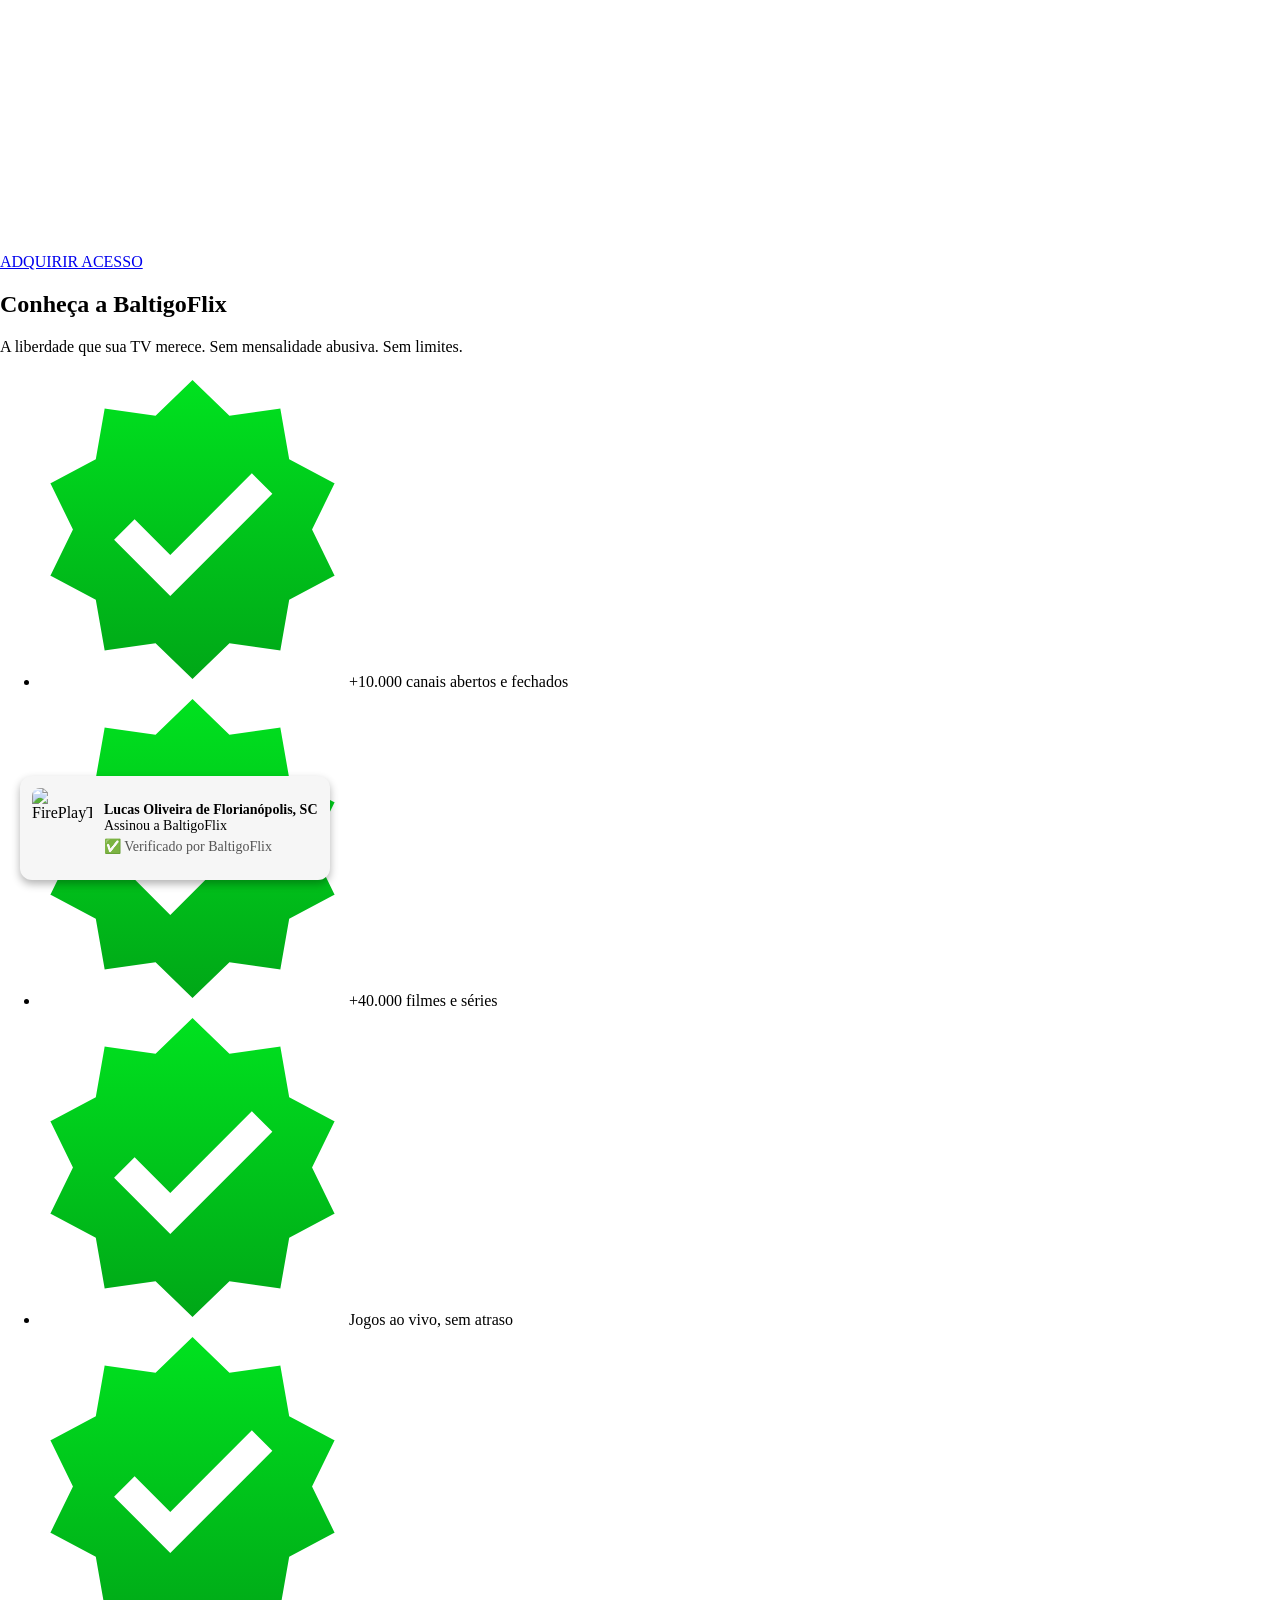
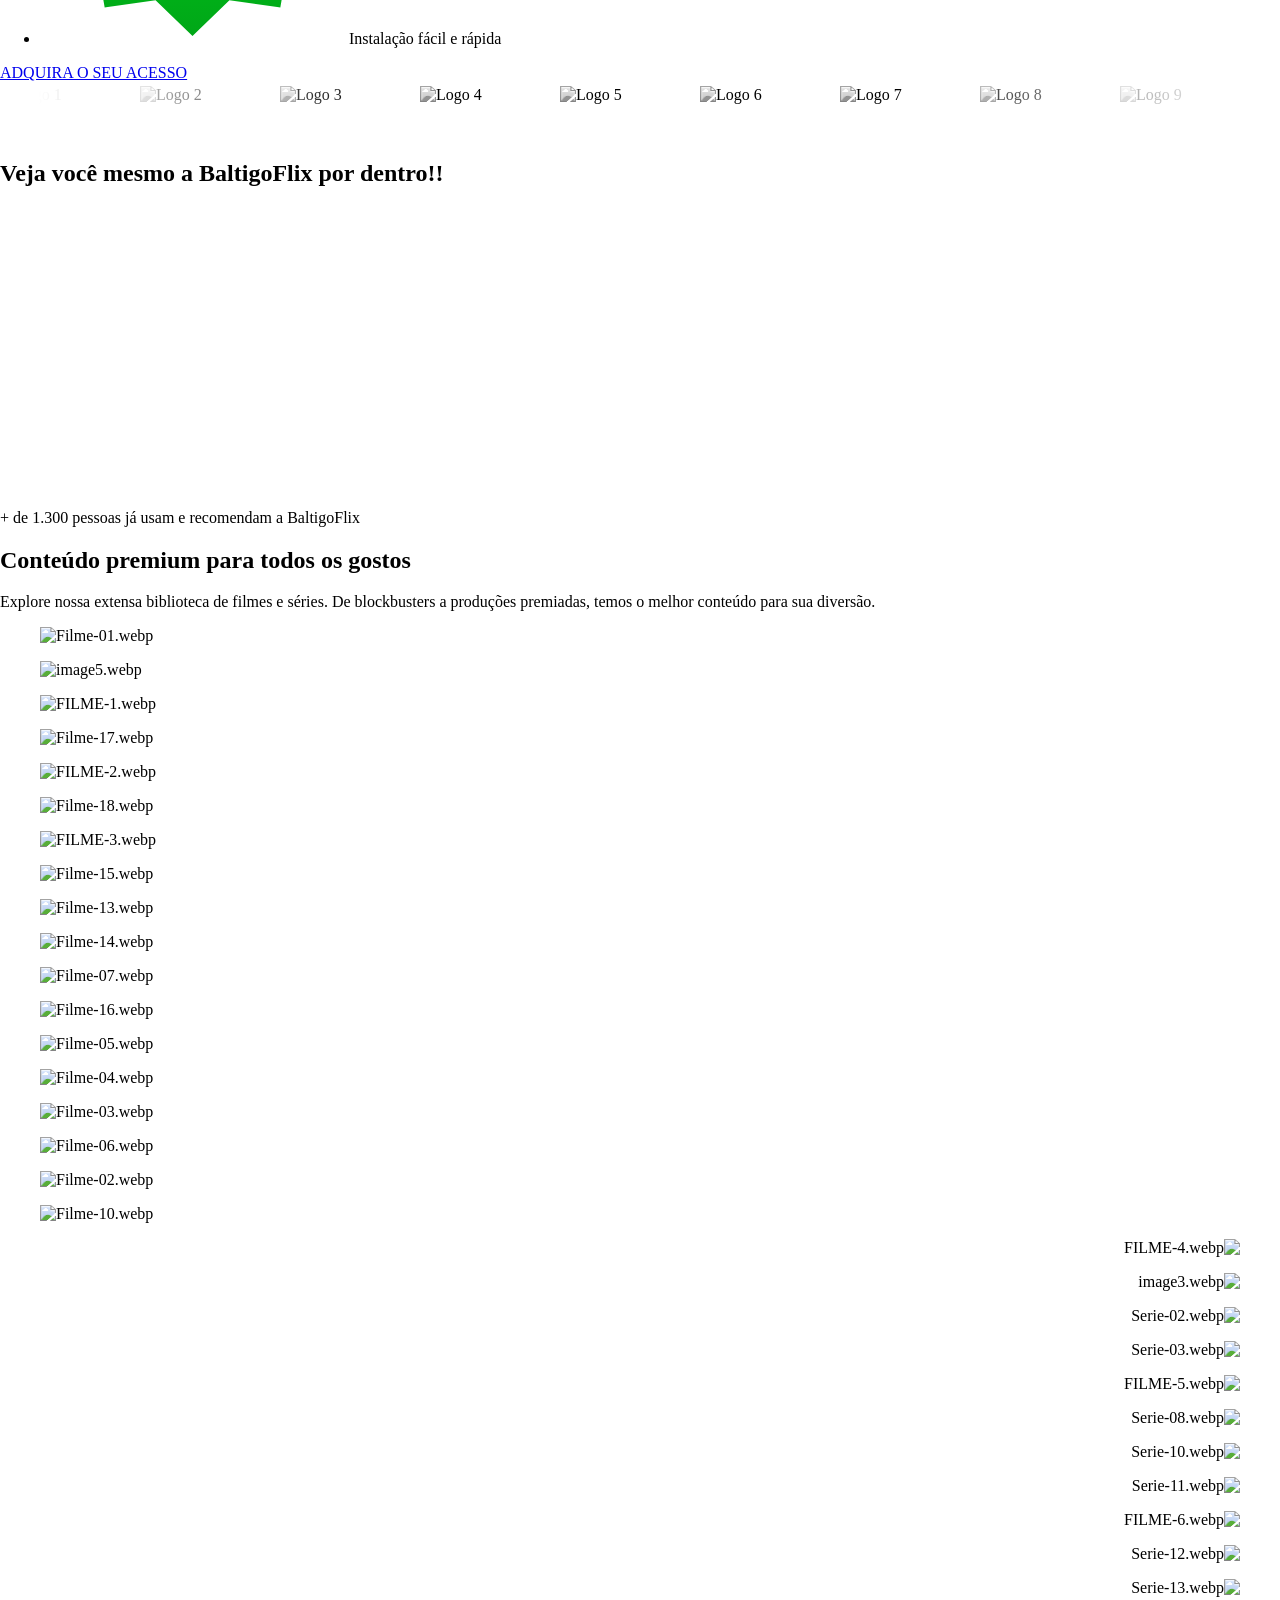
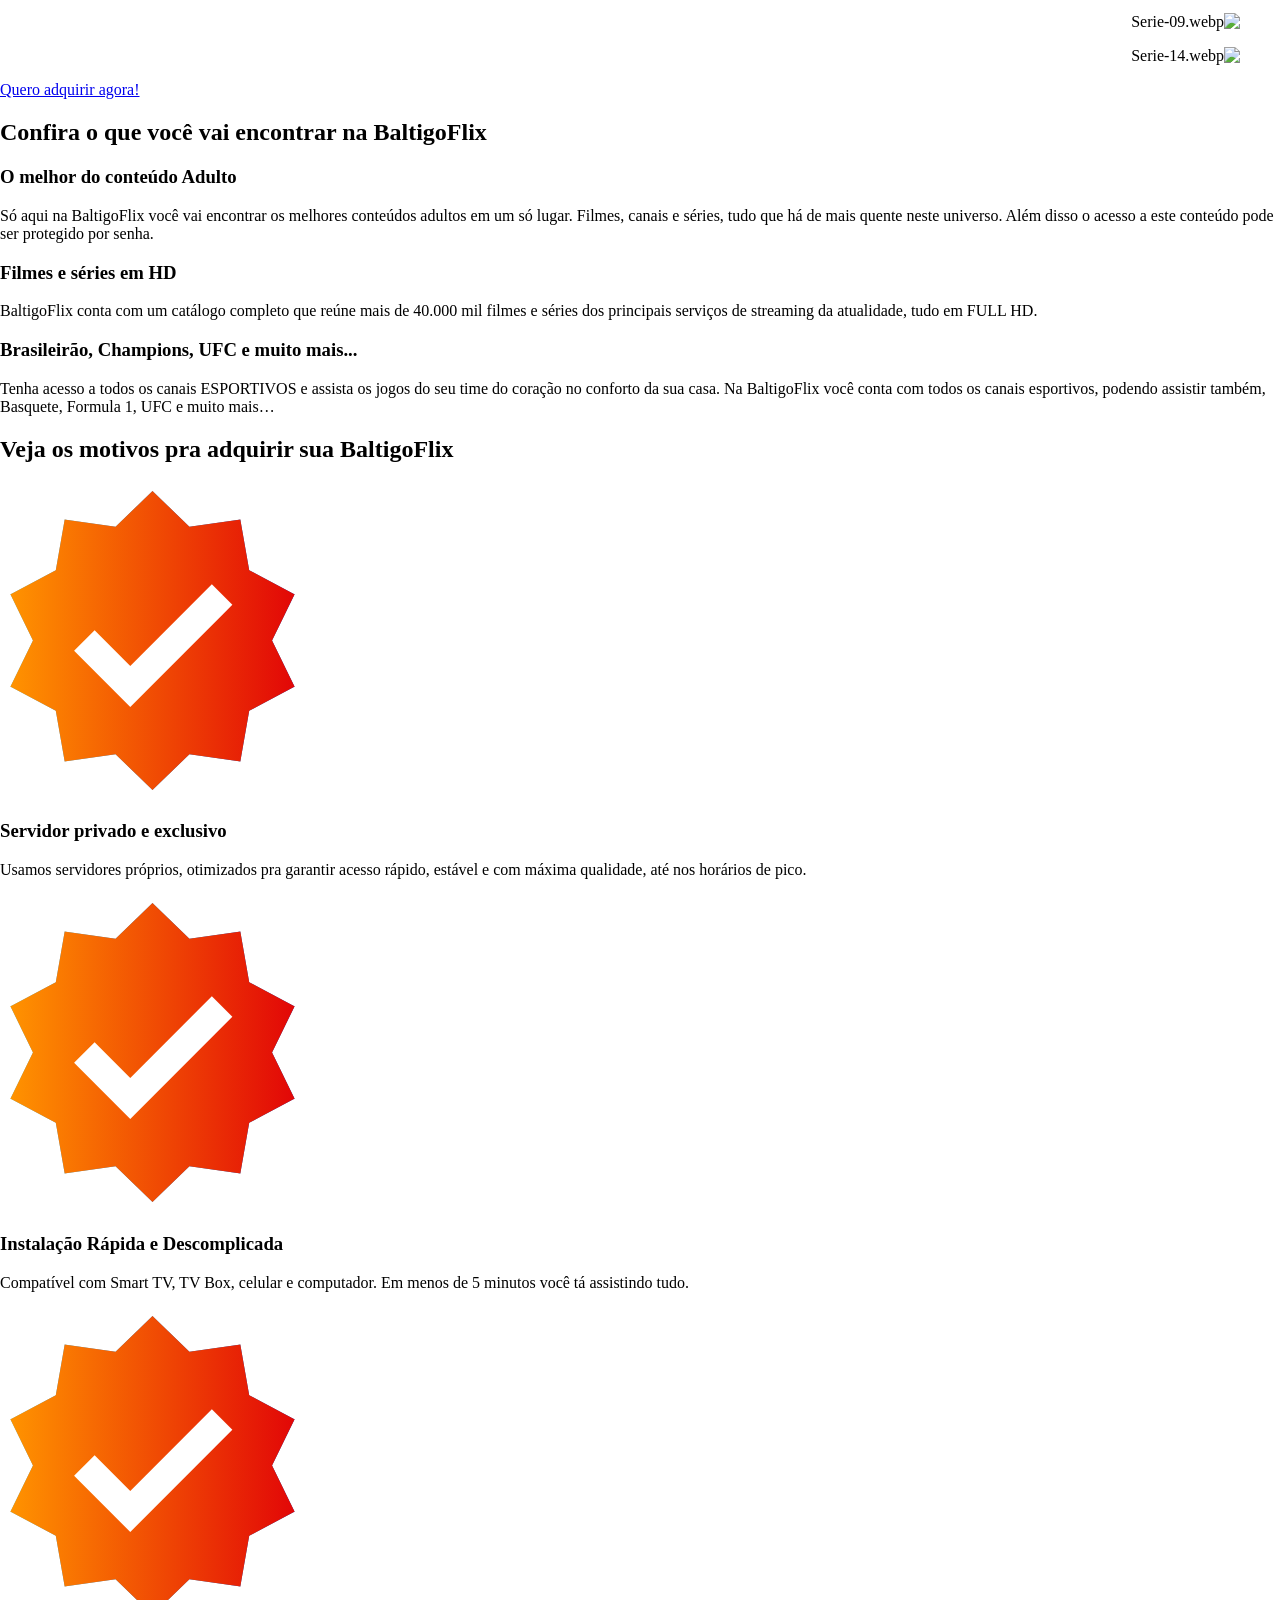
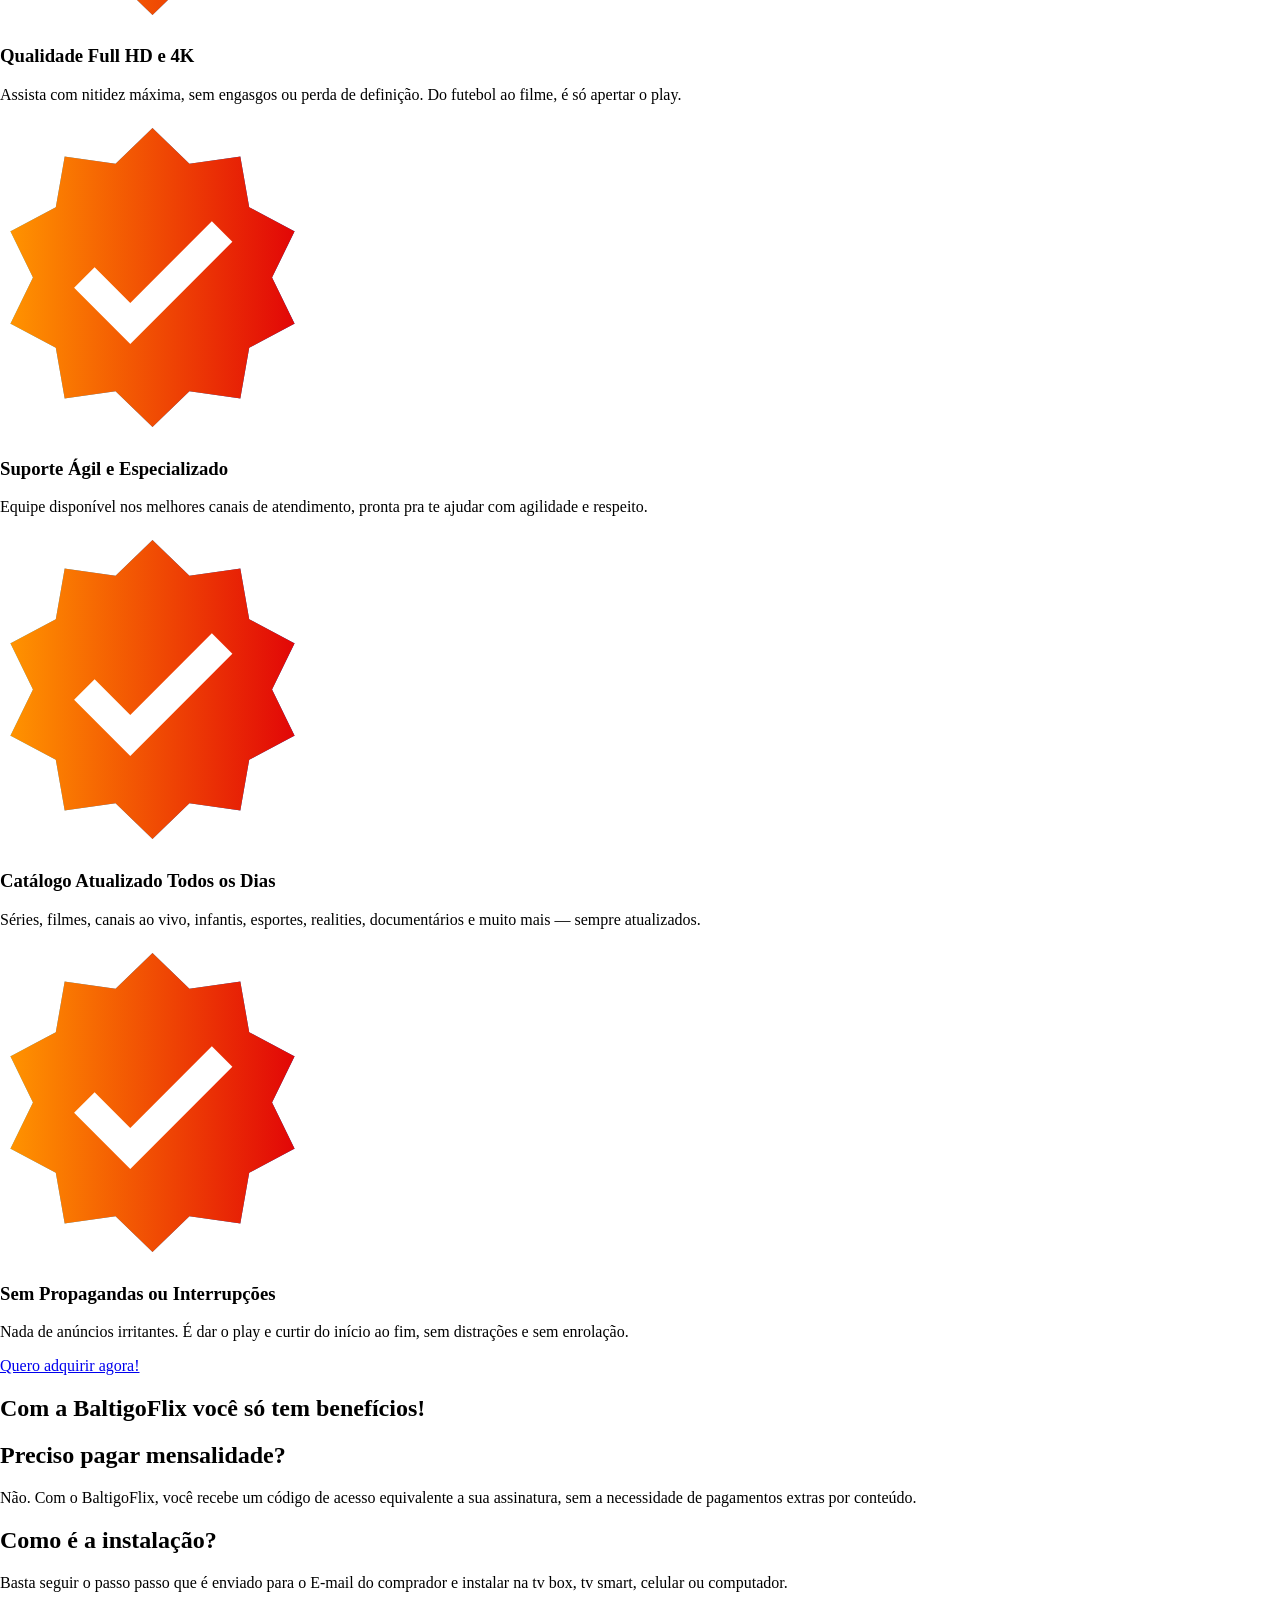
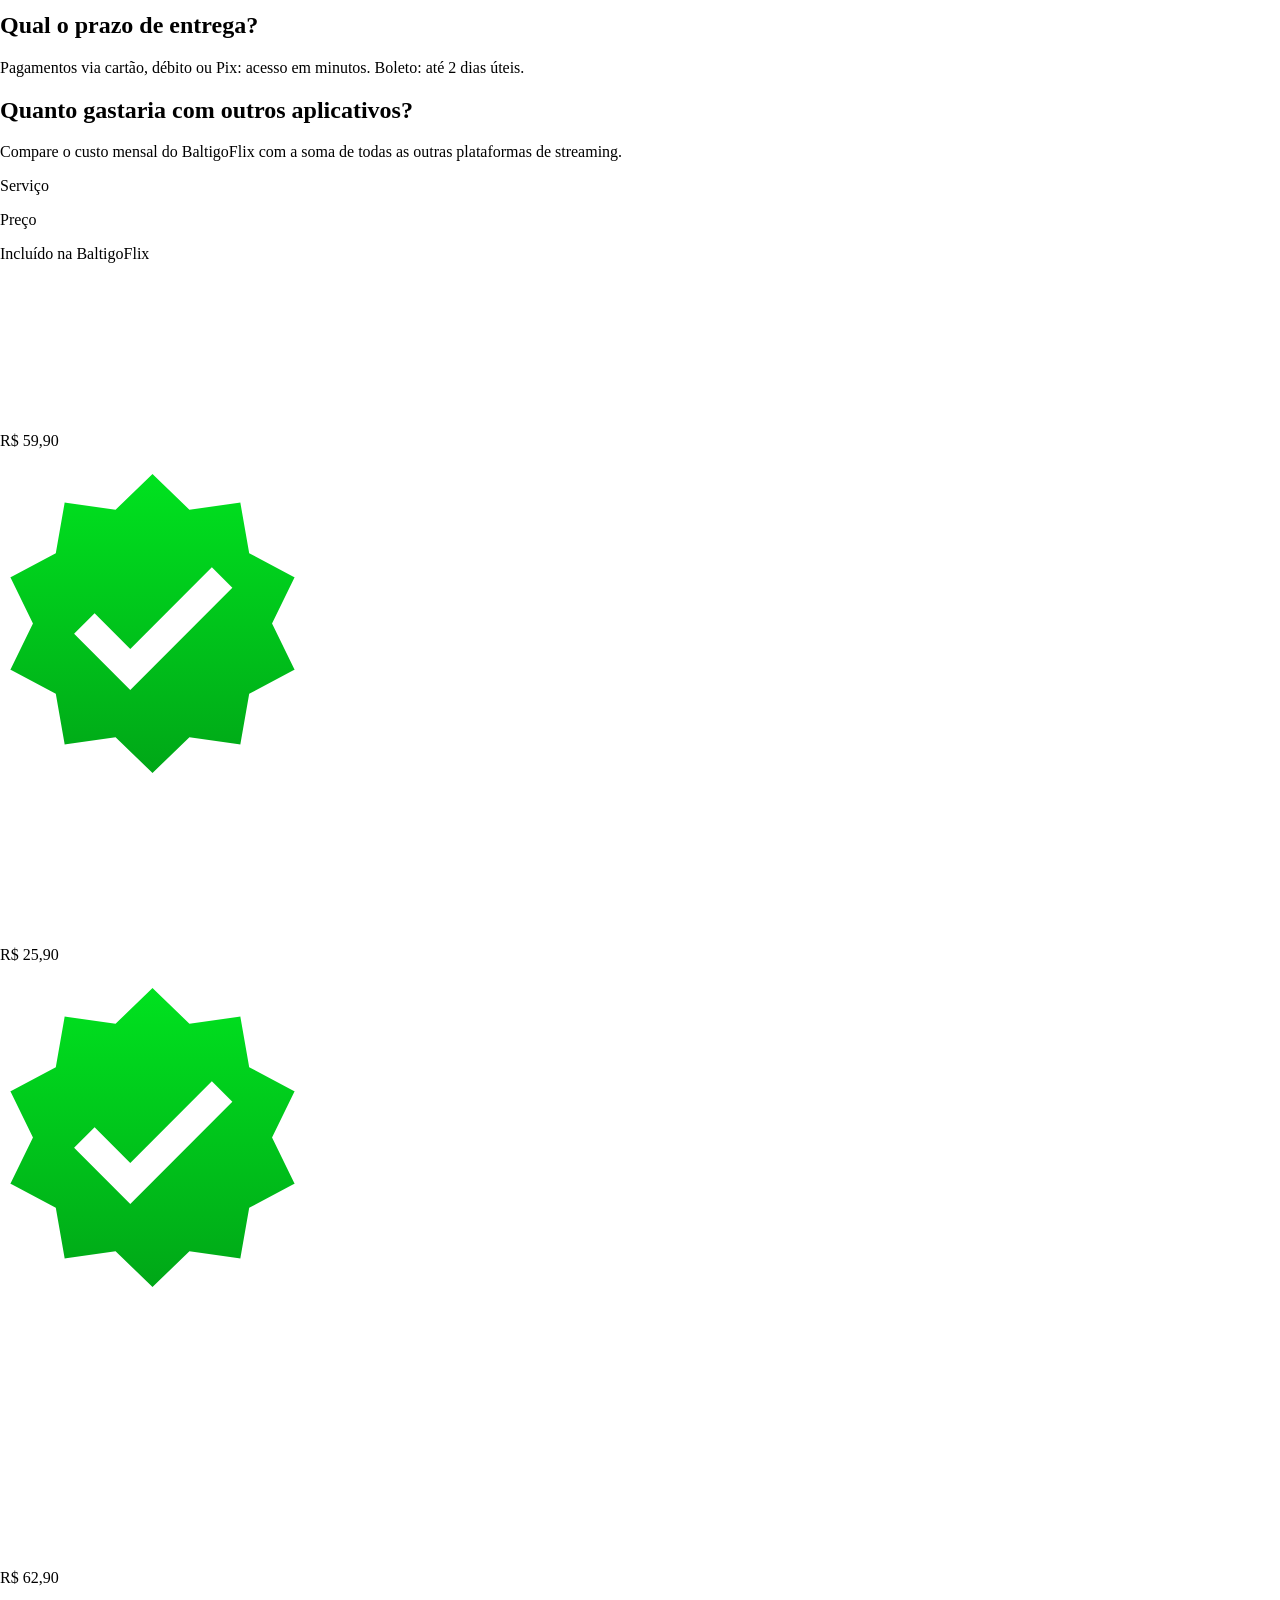
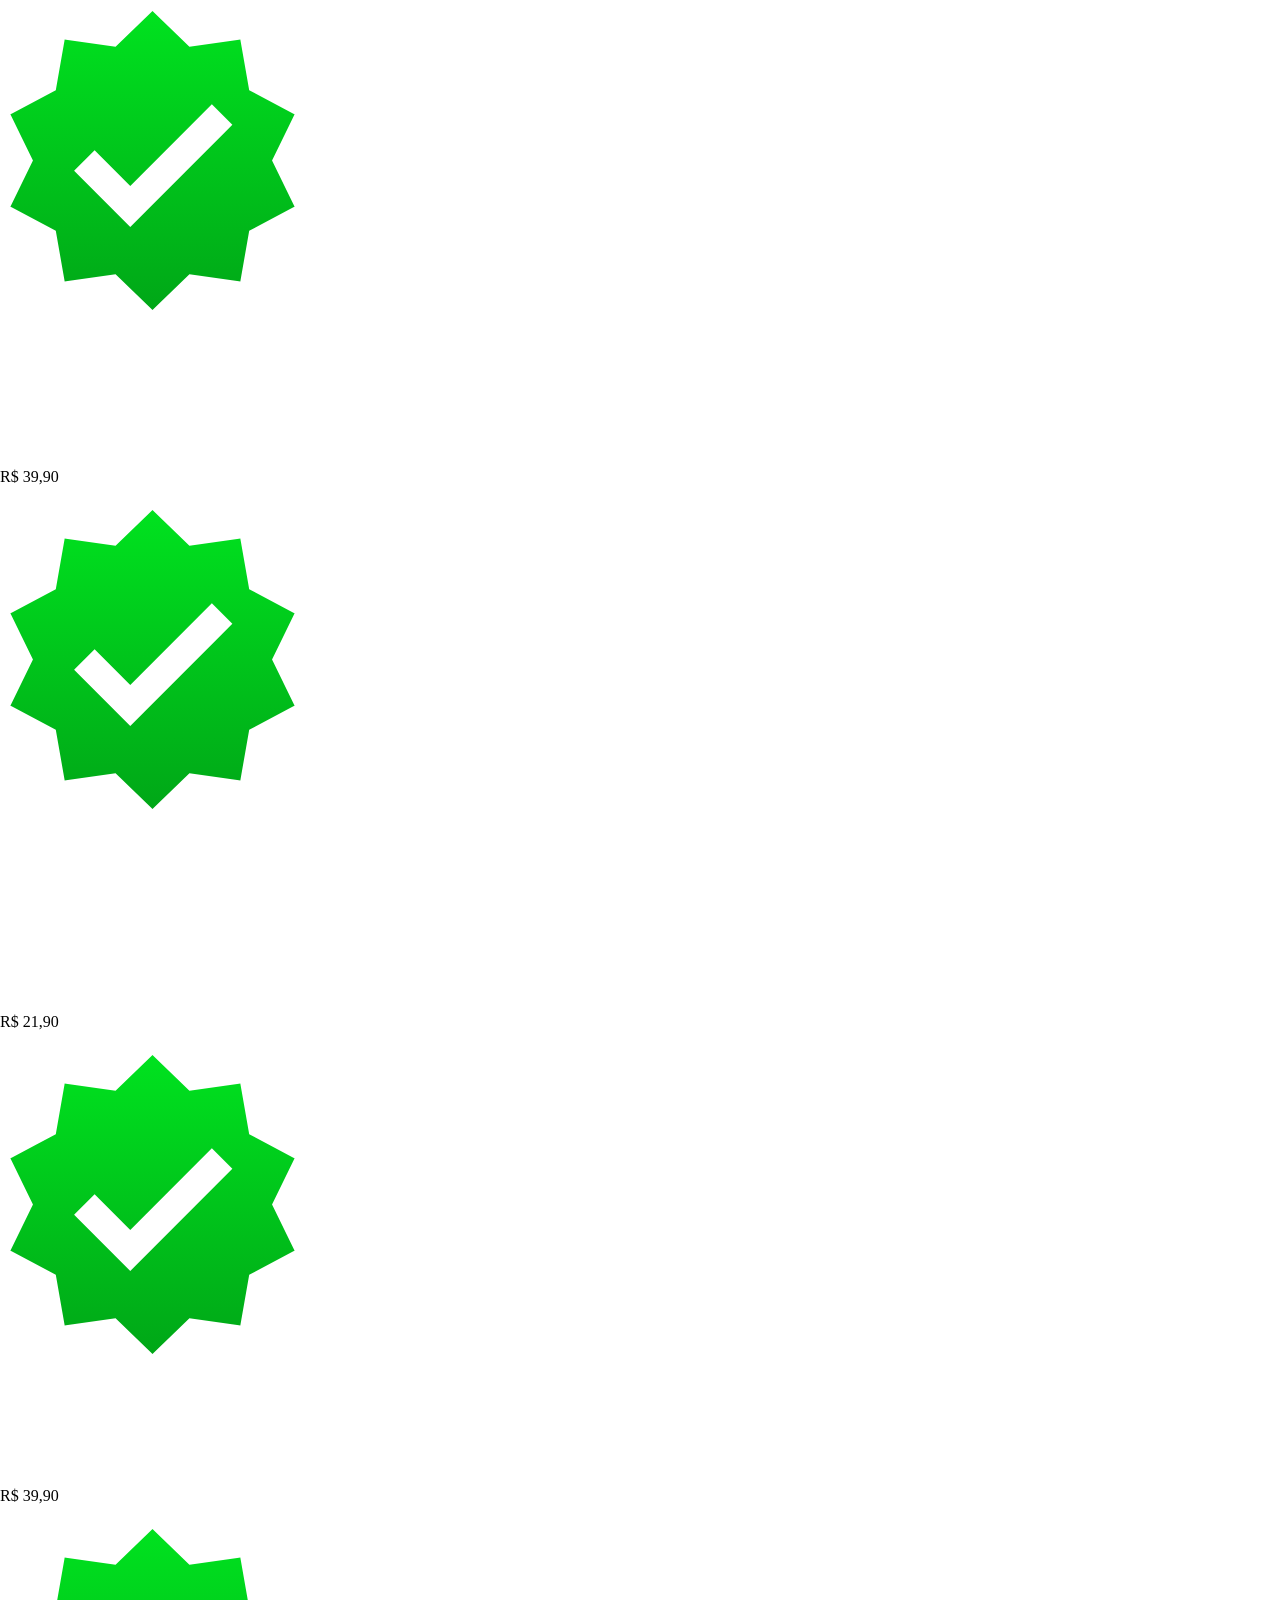
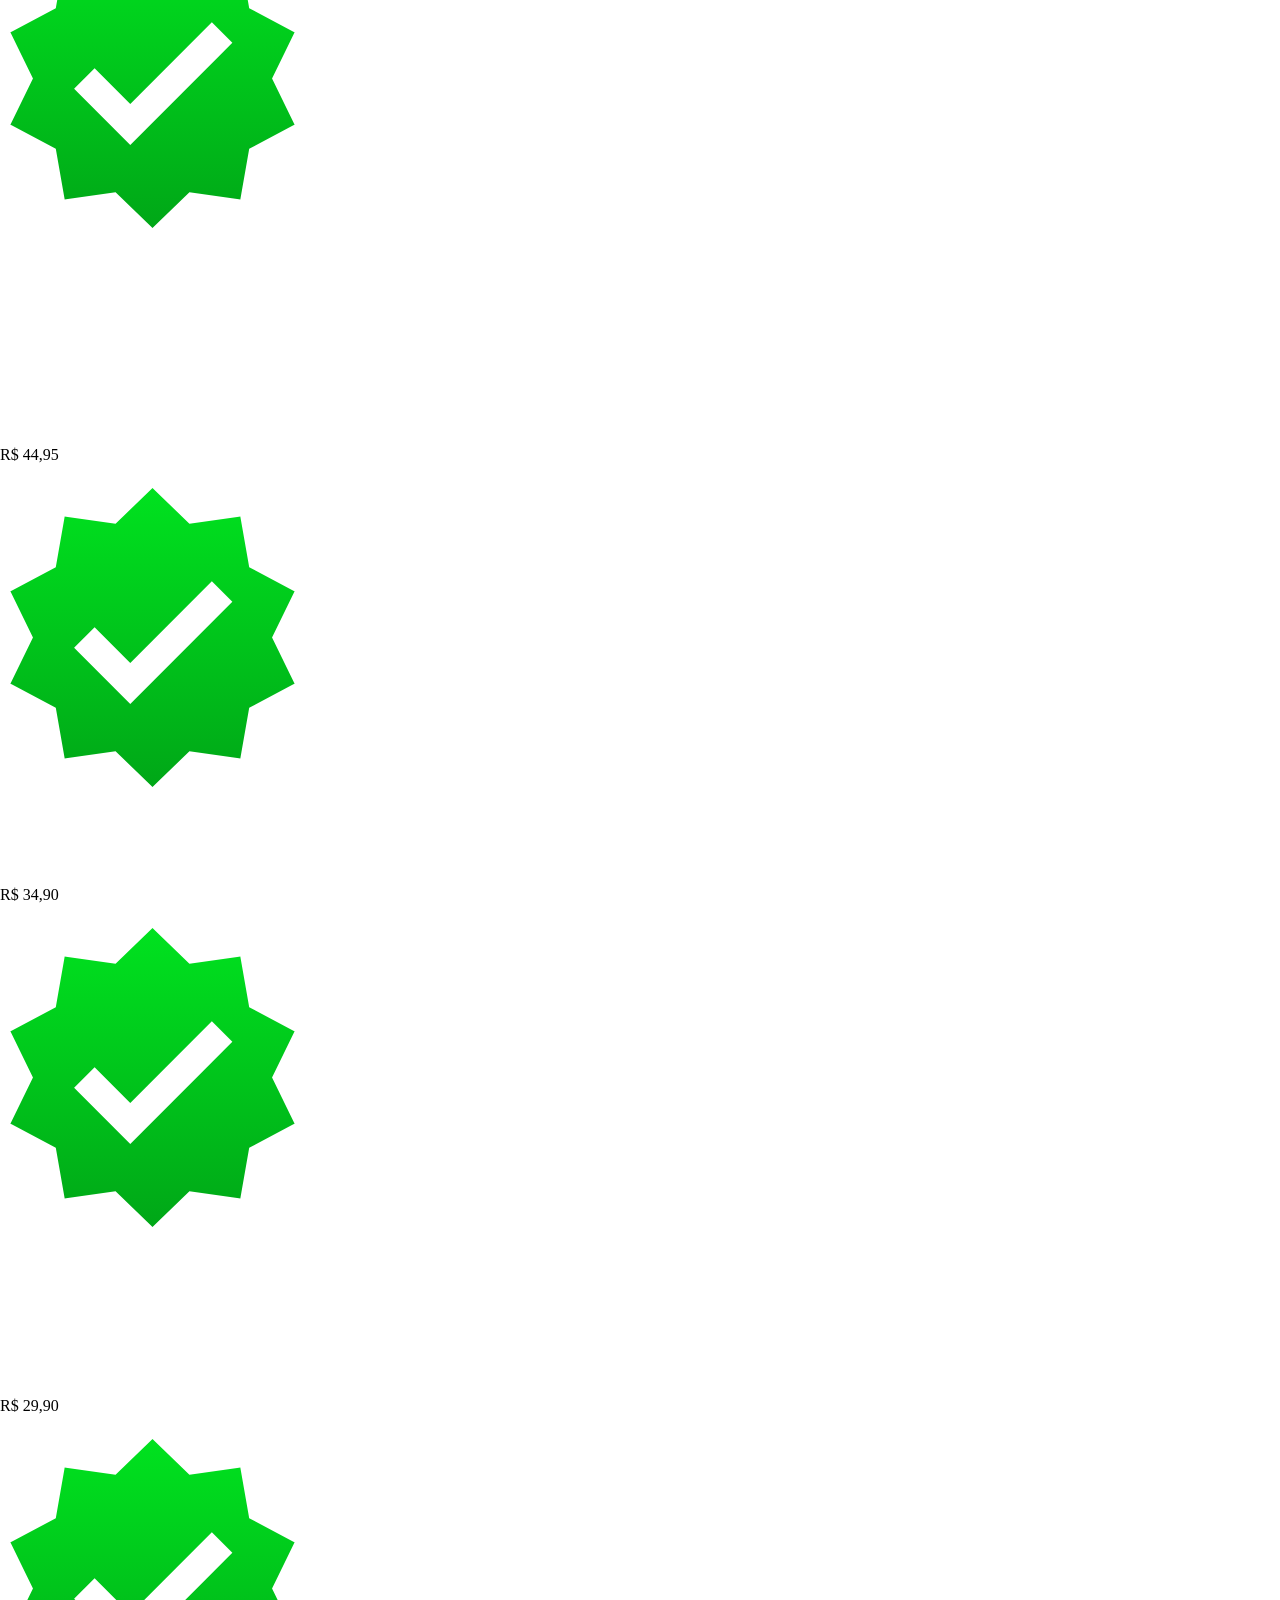
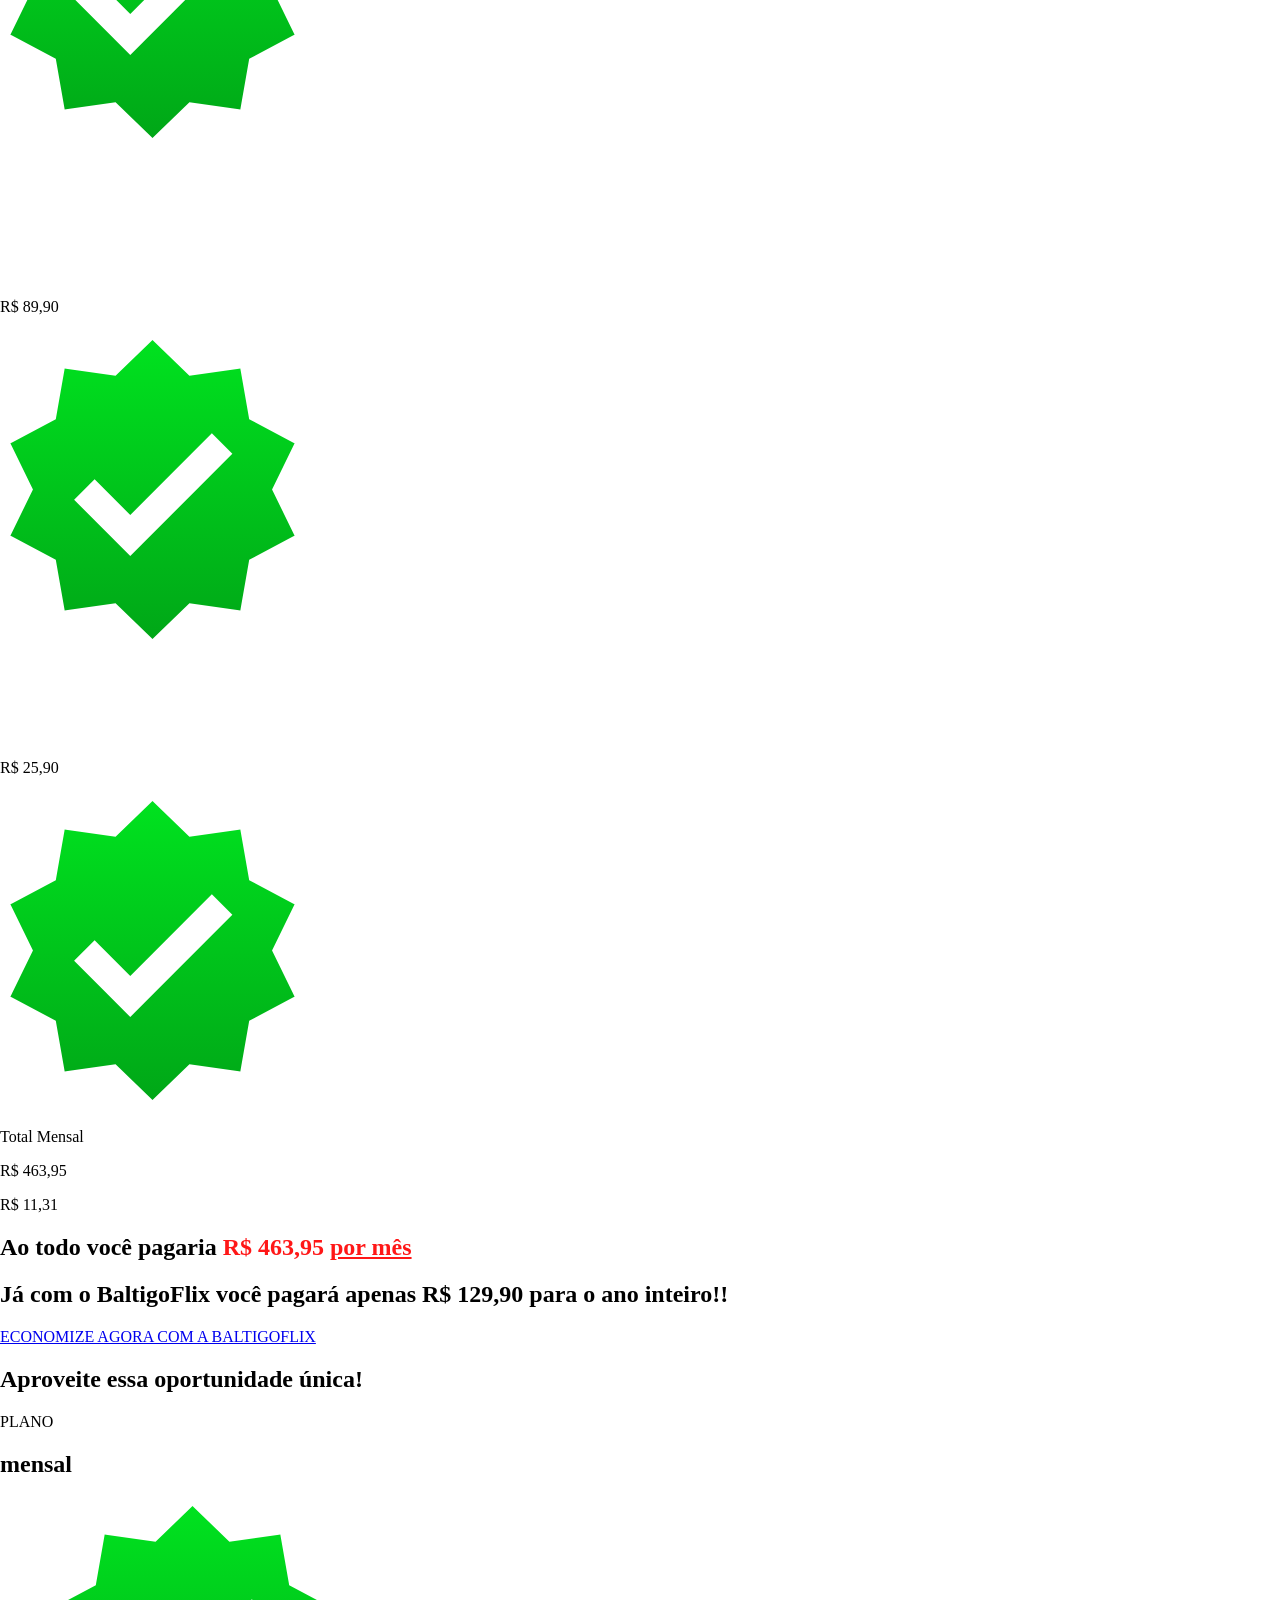
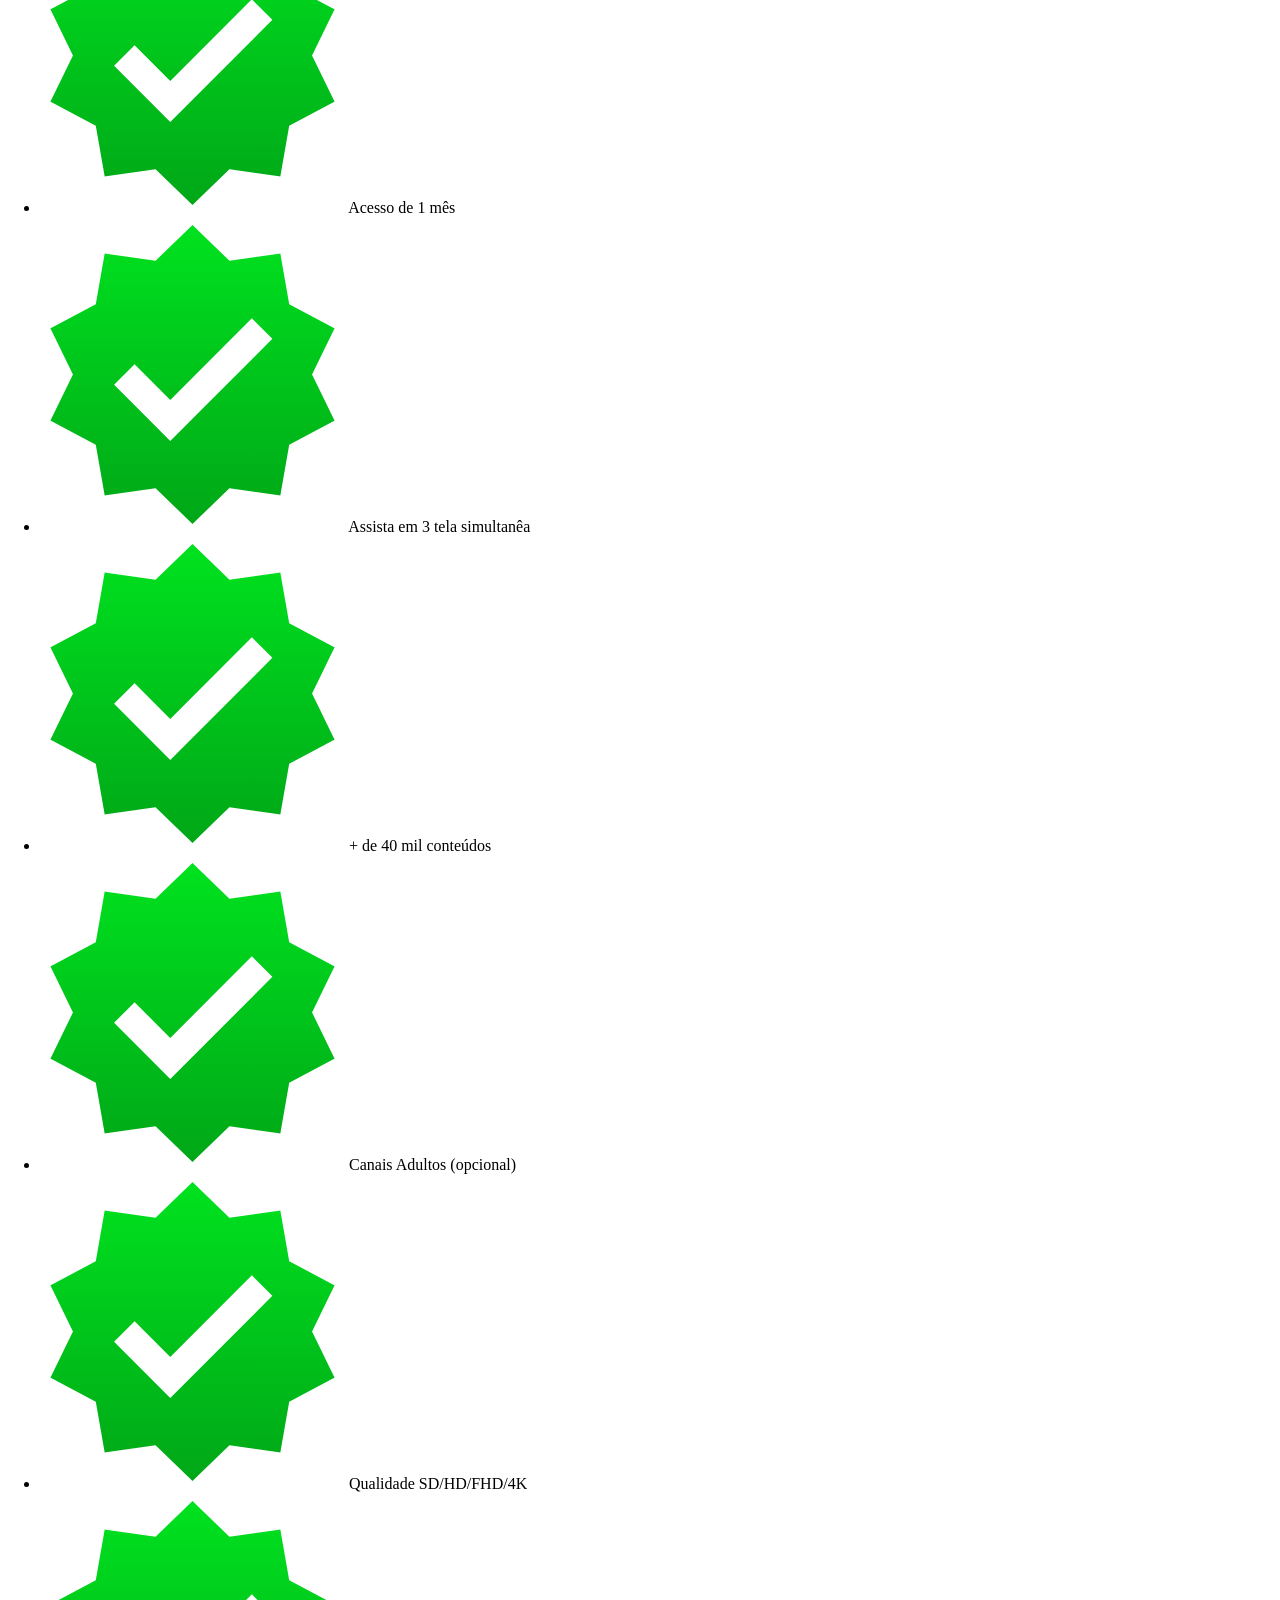
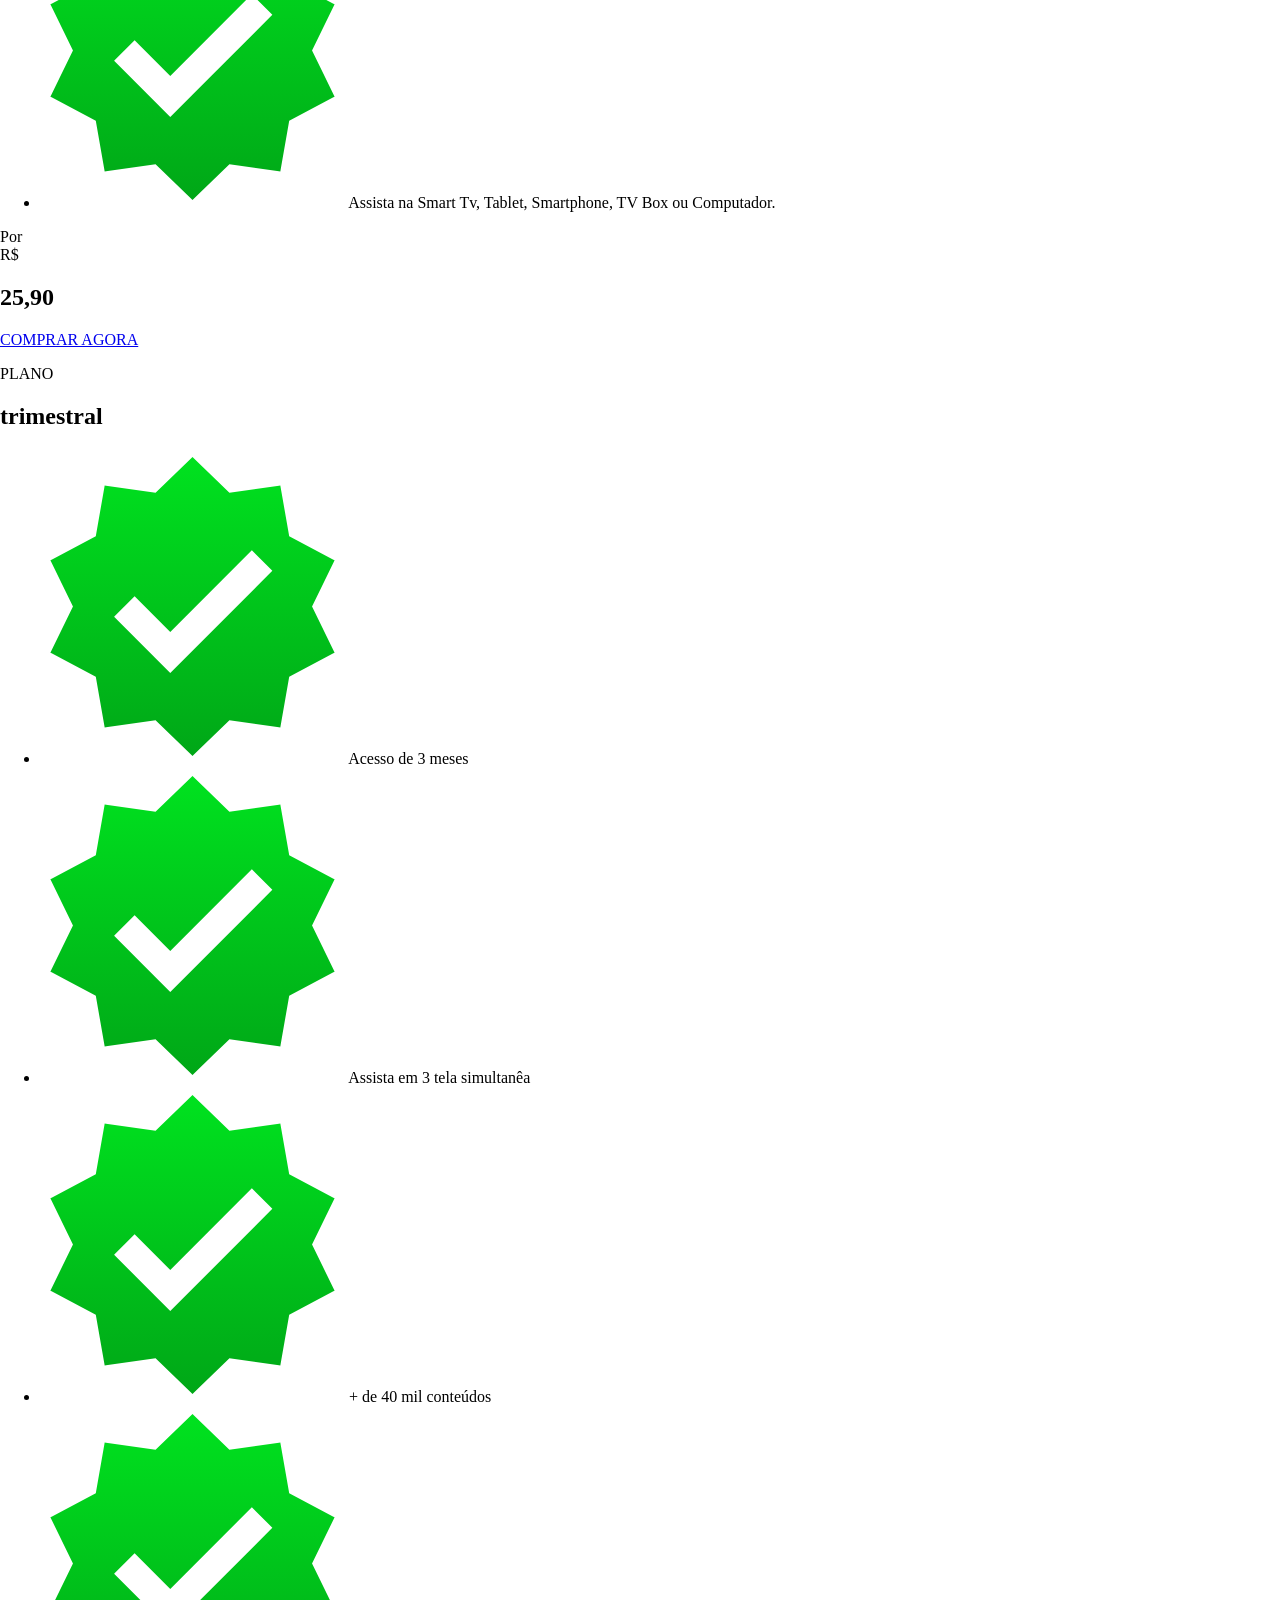
==== index.html @ 6947600e "Create index.html" ====
<!DOCTYPE html>
<html lang="pt-BR">
<head>

<!-- Meta Pixel Code -->
<script>
!function(f,b,e,v,n,t,s)
{if(f.fbq)return;n=f.fbq=function(){n.callMethod?
n.callMethod.apply(n,arguments):n.queue.push(arguments)};
if(!f._fbq)f._fbq=n;n.push=n;n.loaded=!0;n.version='2.0';
n.queue=[];t=b.createElement(e);t.async=!0;
t.src=v;s=b.getElementsByTagName(e)[0];
s.parentNode.insertBefore(t,s)}(window, document,'script',
'https://connect.facebook.net/en_US/fbevents.js');
fbq('init', '617643738015526');
fbq('track', 'PageView');
</script>
<noscript>
<img height="1" width="1" style="display:none"
src="https://www.facebook.com/tr?id=617643738015526&ev=PageView&noscript=1"/>
</noscript>
<!-- End Meta Pixel Code -->

<meta charset="UTF-8">
<title>BaltigoFlix</title>
<meta name="robots" content="max-image-preview:large" />

<style>
img:is([sizes="auto" i], [sizes^="auto," i]) {
  contain-intrinsic-size: 3000px 1500px
}
</style>

<link rel="alternate" type="application/rss+xml" title="Feed para BaltigoFlix &raquo;" href="https://fireplaytv.com/feed/" />
<link rel="alternate" type="application/rss+xml" title="Feed de comentários para BaltigoFlix &raquo;" href="https://fireplaytv.com/comments/feed/" />

<script>
window._wpemojiSettings = {"baseUrl":"https:\/\/s.w.org\/images\/core\/emoji\/16.0.1\/72x72\/","ext":".png","svgUrl":"https:\/\/s.w.org\/images\/core\/emoji\/16.0.1\/svg\/","svgExt":".svg","source":{"concatemoji":"https:\/\/BaltigoFlix.com\/wp-includes\/js\/wp-emoji-release.min.js?ver=6.8.2"}};
/*! This file is auto-generated */
!function(s,n){/* código continua igual */}(window,window._wpemojiSettings);
</script>
<style id='wp-emoji-styles-inline-css'>

	img.wp-smiley, img.emoji {
		display: inline !important;
		border: none !important;
		box-shadow: none !important;
		height: 1em !important;
		width: 1em !important;
		margin: 0 0.07em !important;
		vertical-align: -0.1em !important;
		background: none !important;
		padding: 0 !important;
	}
</style>
<style id='global-styles-inline-css'>
:root{--wp--preset--aspect-ratio--square: 1;--wp--preset--aspect-ratio--4-3: 4/3;--wp--preset--aspect-ratio--3-4: 3/4;--wp--preset--aspect-ratio--3-2: 3/2;--wp--preset--aspect-ratio--2-3: 2/3;--wp--preset--aspect-ratio--16-9: 16/9;--wp--preset--aspect-ratio--9-16: 9/16;--wp--preset--color--black: #000000;--wp--preset--color--cyan-bluish-gray: #abb8c3;--wp--preset--color--white: #ffffff;--wp--preset--color--pale-pink: #f78da7;--wp--preset--color--vivid-red: #cf2e2e;--wp--preset--color--luminous-vivid-orange: #ff6900;--wp--preset--color--luminous-vivid-amber: #fcb900;--wp--preset--color--light-green-cyan: #7bdcb5;--wp--preset--color--vivid-green-cyan: #00d084;--wp--preset--color--pale-cyan-blue: #8ed1fc;--wp--preset--color--vivid-cyan-blue: #0693e3;--wp--preset--color--vivid-purple: #9b51e0;--wp--preset--gradient--vivid-cyan-blue-to-vivid-purple: linear-gradient(135deg,rgba(6,147,227,1) 0%,rgb(155,81,224) 100%);--wp--preset--gradient--light-green-cyan-to-vivid-green-cyan: linear-gradient(135deg,rgb(122,220,180) 0%,rgb(0,208,130) 100%);--wp--preset--gradient--luminous-vivid-amber-to-luminous-vivid-orange: linear-gradient(135deg,rgba(252,185,0,1) 0%,rgba(255,105,0,1) 100%);--wp--preset--gradient--luminous-vivid-orange-to-vivid-red: linear-gradient(135deg,rgba(255,105,0,1) 0%,rgb(207,46,46) 100%);--wp--preset--gradient--very-light-gray-to-cyan-bluish-gray: linear-gradient(135deg,rgb(238,238,238) 0%,rgb(169,184,195) 100%);--wp--preset--gradient--cool-to-warm-spectrum: linear-gradient(135deg,rgb(74,234,220) 0%,rgb(151,120,209) 20%,rgb(207,42,186) 40%,rgb(238,44,130) 60%,rgb(251,105,98) 80%,rgb(254,248,76) 100%);--wp--preset--gradient--blush-light-purple: linear-gradient(135deg,rgb(255,206,236) 0%,rgb(152,150,240) 100%);--wp--preset--gradient--blush-bordeaux: linear-gradient(135deg,rgb(254,205,165) 0%,rgb(254,45,45) 50%,rgb(107,0,62) 100%);--wp--preset--gradient--luminous-dusk: linear-gradient(135deg,rgb(255,203,112) 0%,rgb(199,81,192) 50%,rgb(65,88,208) 100%);--wp--preset--gradient--pale-ocean: linear-gradient(135deg,rgb(255,245,203) 0%,rgb(182,227,212) 50%,rgb(51,167,181) 100%);--wp--preset--gradient--electric-grass: linear-gradient(135deg,rgb(202,248,128) 0%,rgb(113,206,126) 100%);--wp--preset--gradient--midnight: linear-gradient(135deg,rgb(2,3,129) 0%,rgb(40,116,252) 100%);--wp--preset--font-size--small: 13px;--wp--preset--font-size--medium: 20px;--wp--preset--font-size--large: 36px;--wp--preset--font-size--x-large: 42px;--wp--preset--spacing--20: 0.44rem;--wp--preset--spacing--30: 0.67rem;--wp--preset--spacing--40: 1rem;--wp--preset--spacing--50: 1.5rem;--wp--preset--spacing--60: 2.25rem;--wp--preset--spacing--70: 3.38rem;--wp--preset--spacing--80: 5.06rem;--wp--preset--shadow--natural: 6px 6px 9px rgba(0, 0, 0, 0.2);--wp--preset--shadow--deep: 12px 12px 50px rgba(0, 0, 0, 0.4);--wp--preset--shadow--sharp: 6px 6px 0px rgba(0, 0, 0, 0.2);--wp--preset--shadow--outlined: 6px 6px 0px -3px rgba(255, 255, 255, 1), 6px 6px rgba(0, 0, 0, 1);--wp--preset--shadow--crisp: 6px 6px 0px rgba(0, 0, 0, 1);}:root { --wp--style--global--content-size: 800px;--wp--style--global--wide-size: 1200px; }:where(body) { margin: 0; }.wp-site-blocks > .alignleft { float: left; margin-right: 2em; }.wp-site-blocks > .alignright { float: right; margin-left: 2em; }.wp-site-blocks > .aligncenter { justify-content: center; margin-left: auto; margin-right: auto; }:where(.wp-site-blocks) > * { margin-block-start: 24px; margin-block-end: 0; }:where(.wp-site-blocks) > :first-child { margin-block-start: 0; }:where(.wp-site-blocks) > :last-child { margin-block-end: 0; }:root { --wp--style--block-gap: 24px; }:root :where(.is-layout-flow) > :first-child{margin-block-start: 0;}:root :where(.is-layout-flow) > :last-child{margin-block-end: 0;}:root :where(.is-layout-flow) > *{margin-block-start: 24px;margin-block-end: 0;}:root :where(.is-layout-constrained) > :first-child{margin-block-start: 0;}:root :where(.is-layout-constrained) > :last-child{margin-block-end: 0;}:root :where(.is-layout-constrained) > *{margin-block-start: 24px;margin-block-end: 0;}:root :where(.is-layout-flex){gap: 24px;}:root :where(.is-layout-grid){gap: 24px;}.is-layout-flow > .alignleft{float: left;margin-inline-start: 0;margin-inline-end: 2em;}.is-layout-flow > .alignright{float: right;margin-inline-start: 2em;margin-inline-end: 0;}.is-layout-flow > .aligncenter{margin-left: auto !important;margin-right: auto !important;}.is-layout-constrained > .alignleft{float: left;margin-inline-start: 0;margin-inline-end: 2em;}.is-layout-constrained > .alignright{float: right;margin-inline-start: 2em;margin-inline-end: 0;}.is-layout-constrained > .aligncenter{margin-left: auto !important;margin-right: auto !important;}.is-layout-constrained > :where(:not(.alignleft):not(.alignright):not(.alignfull)){max-width: var(--wp--style--global--content-size);margin-left: auto !important;margin-right: auto !important;}.is-layout-constrained > .alignwide{max-width: var(--wp--style--global--wide-size);}body .is-layout-flex{display: flex;}.is-layout-flex{flex-wrap: wrap;align-items: center;}.is-layout-flex > :is(*, div){margin: 0;}body .is-layout-grid{display: grid;}.is-layout-grid > :is(*, div){margin: 0;}body{padding-top: 0px;padding-right: 0px;padding-bottom: 0px;padding-left: 0px;}a:where(:not(.wp-element-button)){text-decoration: underline;}:root :where(.wp-element-button, .wp-block-button__link){background-color: #32373c;border-width: 0;color: #fff;font-family: inherit;font-size: inherit;line-height: inherit;padding: calc(0.667em + 2px) calc(1.333em + 2px);text-decoration: none;}.has-black-color{color: var(--wp--preset--color--black) !important;}.has-cyan-bluish-gray-color{color: var(--wp--preset--color--cyan-bluish-gray) !important;}.has-white-color{color: var(--wp--preset--color--white) !important;}.has-pale-pink-color{color: var(--wp--preset--color--pale-pink) !important;}.has-vivid-red-color{color: var(--wp--preset--color--vivid-red) !important;}.has-luminous-vivid-orange-color{color: var(--wp--preset--color--luminous-vivid-orange) !important;}.has-luminous-vivid-amber-color{color: var(--wp--preset--color--luminous-vivid-amber) !important;}.has-light-green-cyan-color{color: var(--wp--preset--color--light-green-cyan) !important;}.has-vivid-green-cyan-color{color: var(--wp--preset--color--vivid-green-cyan) !important;}.has-pale-cyan-blue-color{color: var(--wp--preset--color--pale-cyan-blue) !important;}.has-vivid-cyan-blue-color{color: var(--wp--preset--color--vivid-cyan-blue) !important;}.has-vivid-purple-color{color: var(--wp--preset--color--vivid-purple) !important;}.has-black-background-color{background-color: var(--wp--preset--color--black) !important;}.has-cyan-bluish-gray-background-color{background-color: var(--wp--preset--color--cyan-bluish-gray) !important;}.has-white-background-color{background-color: var(--wp--preset--color--white) !important;}.has-pale-pink-background-color{background-color: var(--wp--preset--color--pale-pink) !important;}.has-vivid-red-background-color{background-color: var(--wp--preset--color--vivid-red) !important;}.has-luminous-vivid-orange-background-color{background-color: var(--wp--preset--color--luminous-vivid-orange) !important;}.has-luminous-vivid-amber-background-color{background-color: var(--wp--preset--color--luminous-vivid-amber) !important;}.has-light-green-cyan-background-color{background-color: var(--wp--preset--color--light-green-cyan) !important;}.has-vivid-green-cyan-background-color{background-color: var(--wp--preset--color--vivid-green-cyan) !important;}.has-pale-cyan-blue-background-color{background-color: var(--wp--preset--color--pale-cyan-blue) !important;}.has-vivid-cyan-blue-background-color{background-color: var(--wp--preset--color--vivid-cyan-blue) !important;}.has-vivid-purple-background-color{background-color: var(--wp--preset--color--vivid-purple) !important;}.has-black-border-color{border-color: var(--wp--preset--color--black) !important;}.has-cyan-bluish-gray-border-color{border-color: var(--wp--preset--color--cyan-bluish-gray) !important;}.has-white-border-color{border-color: var(--wp--preset--color--white) !important;}.has-pale-pink-border-color{border-color: var(--wp--preset--color--pale-pink) !important;}.has-vivid-red-border-color{border-color: var(--wp--preset--color--vivid-red) !important;}.has-luminous-vivid-orange-border-color{border-color: var(--wp--preset--color--luminous-vivid-orange) !important;}.has-luminous-vivid-amber-border-color{border-color: var(--wp--preset--color--luminous-vivid-amber) !important;}.has-light-green-cyan-border-color{border-color: var(--wp--preset--color--light-green-cyan) !important;}.has-vivid-green-cyan-border-color{border-color: var(--wp--preset--color--vivid-green-cyan) !important;}.has-pale-cyan-blue-border-color{border-color: var(--wp--preset--color--pale-cyan-blue) !important;}.has-vivid-cyan-blue-border-color{border-color: var(--wp--preset--color--vivid-cyan-blue) !important;}.has-vivid-purple-border-color{border-color: var(--wp--preset--color--vivid-purple) !important;}.has-vivid-cyan-blue-to-vivid-purple-gradient-background{background: var(--wp--preset--gradient--vivid-cyan-blue-to-vivid-purple) !important;}.has-light-green-cyan-to-vivid-green-cyan-gradient-background{background: var(--wp--preset--gradient--light-green-cyan-to-vivid-green-cyan) !important;}.has-luminous-vivid-amber-to-luminous-vivid-orange-gradient-background{background: var(--wp--preset--gradient--luminous-vivid-amber-to-luminous-vivid-orange) !important;}.has-luminous-vivid-orange-to-vivid-red-gradient-background{background: var(--wp--preset--gradient--luminous-vivid-orange-to-vivid-red) !important;}.has-very-light-gray-to-cyan-bluish-gray-gradient-background{background: var(--wp--preset--gradient--very-light-gray-to-cyan-bluish-gray) !important;}.has-cool-to-warm-spectrum-gradient-background{background: var(--wp--preset--gradient--cool-to-warm-spectrum) !important;}.has-blush-light-purple-gradient-background{background: var(--wp--preset--gradient--blush-light-purple) !important;}.has-blush-bordeaux-gradient-background{background: var(--wp--preset--gradient--blush-bordeaux) !important;}.has-luminous-dusk-gradient-background{background: var(--wp--preset--gradient--luminous-dusk) !important;}.has-pale-ocean-gradient-background{background: var(--wp--preset--gradient--pale-ocean) !important;}.has-electric-grass-gradient-background{background: var(--wp--preset--gradient--electric-grass) !important;}.has-midnight-gradient-background{background: var(--wp--preset--gradient--midnight) !important;}.has-small-font-size{font-size: var(--wp--preset--font-size--small) !important;}.has-medium-font-size{font-size: var(--wp--preset--font-size--medium) !important;}.has-large-font-size{font-size: var(--wp--preset--font-size--large) !important;}.has-x-large-font-size{font-size: var(--wp--preset--font-size--x-large) !important;}
:root :where(.wp-block-pullquote){font-size: 1.5em;line-height: 1.6;}
</style>
<link rel='stylesheet' id='hello-elementor-css' href='https://fireplaytv.com/wp-content/themes/hello-elementor/assets/css/reset.css?ver=3.4.4' media='all' />
<link rel='stylesheet' id='hello-elementor-theme-style-css' href='https://fireplaytv.com/wp-content/themes/hello-elementor/assets/css/theme.css?ver=3.4.4' media='all' />
<link rel='stylesheet' id='hello-elementor-header-footer-css' href='https://fireplaytv.com/wp-content/themes/hello-elementor/assets/css/header-footer.css?ver=3.4.4' media='all' />
<link rel='stylesheet' id='elementor-frontend-css' href='https://fireplaytv.com/wp-content/plugins/elementor/assets/css/frontend.min.css?ver=3.30.4' media='all' />
<link rel='stylesheet' id='elementor-post-5-css' href='https://fireplaytv.com/wp-content/uploads/elementor/css/post-5.css?ver=1756525849' media='all' />
<link rel='stylesheet' id='widget-image-css' href='https://fireplaytv.com/wp-content/plugins/elementor/assets/css/widget-image.min.css?ver=3.30.4' media='all' />
<link rel='stylesheet' id='e-sticky-css' href='https://fireplaytv.com/wp-content/plugins/pro-elements/assets/css/modules/sticky.min.css?ver=3.29.0' media='all' />
<link rel='stylesheet' id='widget-heading-css' href='https://fireplaytv.com/wp-content/plugins/elementor/assets/css/widget-heading.min.css?ver=3.30.4' media='all' />
<link rel='stylesheet' id='widget-icon-list-css' href='https://fireplaytv.com/wp-content/plugins/elementor/assets/css/widget-icon-list.min.css?ver=3.30.4' media='all' />
<link rel='stylesheet' id='widget-spacer-css' href='https://fireplaytv.com/wp-content/plugins/elementor/assets/css/widget-spacer.min.css?ver=3.30.4' media='all' />
<link rel='stylesheet' id='swiper-css' href='https://fireplaytv.com/wp-content/plugins/elementor/assets/lib/swiper/v8/css/swiper.min.css?ver=8.4.5' media='all' />
<link rel='stylesheet' id='e-swiper-css' href='https://fireplaytv.com/wp-content/plugins/elementor/assets/css/conditionals/e-swiper.min.css?ver=3.30.4' media='all' />
<link rel='stylesheet' id='widget-image-carousel-css' href='https://fireplaytv.com/wp-content/plugins/elementor/assets/css/widget-image-carousel.min.css?ver=3.30.4' media='all' />
<link rel='stylesheet' id='widget-icon-box-css' href='https://fireplaytv.com/wp-content/plugins/elementor/assets/css/widget-icon-box.min.css?ver=3.30.4' media='all' />
<link rel='stylesheet' id='e-animation-fadeInUp-css' href='https://fireplaytv.com/wp-content/plugins/elementor/assets/lib/animations/styles/fadeInUp.min.css?ver=3.30.4' media='all' />
<link rel='stylesheet' id='widget-nested-accordion-css' href='https://fireplaytv.com/wp-content/plugins/elementor/assets/css/widget-nested-accordion.min.css?ver=3.30.4' media='all' />
<link rel='stylesheet' id='elementor-post-9-css' href='https://fireplaytv.com/wp-content/uploads/elementor/css/post-9.css?ver=1756525850' media='all' />
<link rel='stylesheet' id='elementor-gf-local-roboto-css' href='https://fireplaytv.com/wp-content/uploads/elementor/google-fonts/css/roboto.css?ver=1749577891' media='all' />
<link rel='stylesheet' id='elementor-gf-local-robotoslab-css' href='https://fireplaytv.com/wp-content/uploads/elementor/google-fonts/css/robotoslab.css?ver=1749577909' media='all' />
<link rel='stylesheet' id='elementor-gf-local-instrumentsans-css' href='https://fireplaytv.com/wp-content/uploads/elementor/google-fonts/css/instrumentsans.css?ver=1749647513' media='all' />
<script src="https://fireplaytv.com/wp-includes/js/jquery/jquery.min.js?ver=3.7.1" id="jquery-core-js"></script>
<script src="https://fireplaytv.com/wp-includes/js/jquery/jquery-migrate.min.js?ver=3.4.1" id="jquery-migrate-js"></script>
<link rel="https://api.w.org/" href="https://fireplaytv.com/wp-json/" /><link rel="alternate" title="JSON" type="application/json" href="https://fireplaytv.com/wp-json/wp/v2/pages/9" /><link rel="EditURI" type="application/rsd+xml" title="RSD" href="https://fireplaytv.com/xmlrpc.php?rsd" />
<meta name="generator" content="WordPress 6.8.2" />
<link rel="canonical" href="https://fireplaytv.com/" />
<link rel='shortlink' href='https://fireplaytv.com/' />
<link rel="alternate" title="oEmbed (JSON)" type="application/json+oembed" href="https://fireplaytv.com/wp-json/oembed/1.0/embed?url=https%3A%2F%2Ffireplaytv.com%2F" />
<link rel="alternate" title="oEmbed (XML)" type="text/xml+oembed" href="https://fireplaytv.com/wp-json/oembed/1.0/embed?url=https%3A%2F%2Ffireplaytv.com%2F&#038;format=xml" />
<!-- Google Tag Manager -->
<script>(function(w,d,s,l,i){w[l]=w[l]||[];w[l].push({'gtm.start':new Date().getTime(),event:'gtm.js'});var f=d.getElementsByTagName(s)[0],j=d.createElement(s);j.async=true;j.src="https://track.fireplaytv.com/382mffllwjso.js?"+i;f.parentNode.insertBefore(j,f);})(window,document,'script','dataLayer','d0r8uh=aWQ9R1RNLUs3VEdNUjI5&gqju=pqQ');</script>
<!-- End Google Tag Manager --><!-- Analytics by WP Statistics - https://wp-statistics.com -->
<meta name="generator" content="Elementor 3.30.4; features: e_font_icon_svg, additional_custom_breakpoints, e_element_cache; settings: css_print_method-external, google_font-enabled, font_display-swap">
			<style>
				.e-con.e-parent:nth-of-type(n+4):not(.e-lazyloaded):not(.e-no-lazyload),
				.e-con.e-parent:nth-of-type(n+4):not(.e-lazyloaded):not(.e-no-lazyload) * {
					background-image: none !important;
				}
				@media screen and (max-height: 1024px) {
					.e-con.e-parent:nth-of-type(n+3):not(.e-lazyloaded):not(.e-no-lazyload),
					.e-con.e-parent:nth-of-type(n+3):not(.e-lazyloaded):not(.e-no-lazyload) * {
						background-image: none !important;
					}
				}
				@media screen and (max-height: 640px) {
					.e-con.e-parent:nth-of-type(n+2):not(.e-lazyloaded):not(.e-no-lazyload),
					.e-con.e-parent:nth-of-type(n+2):not(.e-lazyloaded):not(.e-no-lazyload) * {
						background-image: none !important;
					}
				}
			</style>
			<link rel="icon" href="https://fireplaytv.com/wp-content/uploads/2025/06/cropped-FAVICON-32x32.png" sizes="32x32" />
<link rel="icon" href="https://fireplaytv.com/wp-content/uploads/2025/06/cropped-FAVICON-192x192.png" sizes="192x192" />
<link rel="apple-touch-icon" href="https://fireplaytv.com/wp-content/uploads/2025/06/cropped-FAVICON-180x180.png" />
<meta name="msapplication-TileImage" content="https://fireplaytv.com/wp-content/uploads/2025/06/cropped-FAVICON-270x270.png" />
	<meta name="viewport" content="width=device-width, initial-scale=1.0, viewport-fit=cover" /></head>
<body class="home wp-singular page-template page-template-elementor_canvas page page-id-9 wp-embed-responsive wp-theme-hello-elementor hello-elementor-default elementor-default elementor-template-canvas elementor-kit-5 elementor-page elementor-page-9">
			<div data-elementor-type="wp-page" data-elementor-id="9" class="elementor elementor-9" data-elementor-post-type="page">
				<div class="elementor-element elementor-element-9fde5be e-flex e-con-boxed e-con e-parent" data-id="9fde5be" data-element_type="container" data-settings="{&quot;background_background&quot;:&quot;classic&quot;,&quot;sticky&quot;:&quot;top&quot;,&quot;sticky_on&quot;:[&quot;desktop&quot;,&quot;tablet&quot;,&quot;mobile&quot;],&quot;sticky_offset&quot;:0,&quot;sticky_effects_offset&quot;:0,&quot;sticky_anchor_link_offset&quot;:0}">
					<div class="e-con-inner">
				<div class="elementor-element elementor-element-fe29d36 elementor-widget__width-initial elementor-widget elementor-widget-image" data-id="fe29d36" data-element_type="widget" data-widget_type="image.default">
				<div class="elementor-widget-container">
															<img fetchpriority="high" decoding="async" width="800" height="249" src="https://i.postimg.cc/RZ1fzt1c/IMG-5123.png" class="attachment-large size-large wp-image-12" alt="" srcset="https://i.postimg.cc/RZ1fzt1c/IMG-5123.png 946w, https://fireplaytv.com/wp-content/uploads/2025/06/LOGO-300x94.webp 300w, https://fireplaytv.com/wp-content/uploads/2025/06/LOGO-768x239.webp 768w" sizes="(max-width: 800px) 100vw, 800px" />															</div>
				</div>
				<div class="elementor-element elementor-element-fdae686 elementor-align-justify elementor-widget__width-initial btn elementor-widget elementor-widget-button" data-id="fdae686" data-element_type="widget" data-settings="{&quot;_animation_mobile&quot;:&quot;none&quot;}" data-widget_type="button.default">
				<div class="elementor-widget-container">
									<div class="elementor-button-wrapper">
					<a class="elementor-button elementor-button-link elementor-size-sm" href="#planos">
						<span class="elementor-button-content-wrapper">
									<span class="elementor-button-text">ADQUIRIR ACESSO</span>
					</span>
					</a>
				</div>
								</div>
				</div>
					</div>
				</div>
		<div class="elementor-element elementor-element-e192869 e-flex e-con-boxed e-con e-parent" data-id="e192869" data-element_type="container" data-settings="{&quot;background_background&quot;:&quot;classic&quot;}">
					<div class="e-con-inner">
		<div class="elementor-element elementor-element-a013480 e-con-full e-flex e-con e-child" data-id="a013480" data-element_type="container">
				<div class="elementor-element elementor-element-bce852d elementor-widget elementor-widget-heading" data-id="bce852d" data-element_type="widget" data-widget_type="heading.default">
				<div class="elementor-widget-container">
					<h2 class="elementor-heading-title elementor-size-default">Conheça a <span class="destaque1">BaltigoFlix</span></h2>				</div>
				</div>
				<div class="elementor-element elementor-element-332c68f elementor-widget elementor-widget-text-editor" data-id="332c68f" data-element_type="widget" data-widget_type="text-editor.default">
				<div class="elementor-widget-container">
									<p>A liberdade que sua TV merece. Sem mensalidade abusiva. Sem limites.</p>								</div>
				</div>
				<div class="elementor-element elementor-element-0907fc7 elementor-mobile-align-left elementor-icon-list--layout-traditional elementor-list-item-link-full_width elementor-widget elementor-widget-icon-list" data-id="0907fc7" data-element_type="widget" data-widget_type="icon-list.default">
				<div class="elementor-widget-container">
							<ul class="elementor-icon-list-items">
							<li class="elementor-icon-list-item">
											<span class="elementor-icon-list-icon">
							<svg xmlns="http://www.w3.org/2000/svg" width="305" height="315" viewBox="0 0 305 315" fill="none"><g id="CHECK SIM"><path id="VECTOR" d="M153.509 9.04505L152.5 8.06976L151.492 9.04505L115.559 43.8068L66.0562 36.8049L64.6673 36.6085L64.425 37.99L55.787 87.2338L11.6226 110.666L10.3835 111.324L10.9996 112.584L32.956 157.5L10.9996 202.416L10.3835 203.677L11.6226 204.334L55.787 227.766L64.425 277.01L64.6673 278.392L66.0562 278.195L115.559 271.194L151.492 305.955L152.5 306.931L153.509 305.955L189.442 271.194L238.944 278.195L240.333 278.392L240.576 277.01L249.214 227.766L293.378 204.334L294.617 203.677L294.001 202.416L272.045 157.5L294.001 112.584L294.617 111.324L293.378 110.666L249.214 87.2338L240.576 37.99L240.333 36.6085L238.944 36.8049L189.442 43.8068L153.509 9.04505Z" fill="url(#paint0_linear_8_7)"></path><path id="CHECK" fill-rule="evenodd" clip-rule="evenodd" d="M211.846 101.33L232.351 121.836L130.267 223.919L74.0986 167.751L94.6042 147.246L130.267 182.908L211.846 101.33Z" fill="white"></path></g><defs><linearGradient id="paint0_linear_8_7" x1="152.5" y1="8.06976" x2="152.5" y2="306.931" gradientUnits="userSpaceOnUse"><stop stop-color="#00E21F"></stop><stop offset="1" stop-color="#00A717"></stop></linearGradient></defs></svg>						</span>
										<span class="elementor-icon-list-text">+10.000 canais abertos e fechados</span>
									</li>
								<li class="elementor-icon-list-item">
											<span class="elementor-icon-list-icon">
							<svg xmlns="http://www.w3.org/2000/svg" width="305" height="315" viewBox="0 0 305 315" fill="none"><g id="CHECK SIM"><path id="VECTOR" d="M153.509 9.04505L152.5 8.06976L151.492 9.04505L115.559 43.8068L66.0562 36.8049L64.6673 36.6085L64.425 37.99L55.787 87.2338L11.6226 110.666L10.3835 111.324L10.9996 112.584L32.956 157.5L10.9996 202.416L10.3835 203.677L11.6226 204.334L55.787 227.766L64.425 277.01L64.6673 278.392L66.0562 278.195L115.559 271.194L151.492 305.955L152.5 306.931L153.509 305.955L189.442 271.194L238.944 278.195L240.333 278.392L240.576 277.01L249.214 227.766L293.378 204.334L294.617 203.677L294.001 202.416L272.045 157.5L294.001 112.584L294.617 111.324L293.378 110.666L249.214 87.2338L240.576 37.99L240.333 36.6085L238.944 36.8049L189.442 43.8068L153.509 9.04505Z" fill="url(#paint0_linear_8_7)"></path><path id="CHECK" fill-rule="evenodd" clip-rule="evenodd" d="M211.846 101.33L232.351 121.836L130.267 223.919L74.0986 167.751L94.6042 147.246L130.267 182.908L211.846 101.33Z" fill="white"></path></g><defs><linearGradient id="paint0_linear_8_7" x1="152.5" y1="8.06976" x2="152.5" y2="306.931" gradientUnits="userSpaceOnUse"><stop stop-color="#00E21F"></stop><stop offset="1" stop-color="#00A717"></stop></linearGradient></defs></svg>						</span>
										<span class="elementor-icon-list-text">+40.000 filmes e séries</span>
									</li>
								<li class="elementor-icon-list-item">
											<span class="elementor-icon-list-icon">
							<svg xmlns="http://www.w3.org/2000/svg" width="305" height="315" viewBox="0 0 305 315" fill="none"><g id="CHECK SIM"><path id="VECTOR" d="M153.509 9.04505L152.5 8.06976L151.492 9.04505L115.559 43.8068L66.0562 36.8049L64.6673 36.6085L64.425 37.99L55.787 87.2338L11.6226 110.666L10.3835 111.324L10.9996 112.584L32.956 157.5L10.9996 202.416L10.3835 203.677L11.6226 204.334L55.787 227.766L64.425 277.01L64.6673 278.392L66.0562 278.195L115.559 271.194L151.492 305.955L152.5 306.931L153.509 305.955L189.442 271.194L238.944 278.195L240.333 278.392L240.576 277.01L249.214 227.766L293.378 204.334L294.617 203.677L294.001 202.416L272.045 157.5L294.001 112.584L294.617 111.324L293.378 110.666L249.214 87.2338L240.576 37.99L240.333 36.6085L238.944 36.8049L189.442 43.8068L153.509 9.04505Z" fill="url(#paint0_linear_8_7)"></path><path id="CHECK" fill-rule="evenodd" clip-rule="evenodd" d="M211.846 101.33L232.351 121.836L130.267 223.919L74.0986 167.751L94.6042 147.246L130.267 182.908L211.846 101.33Z" fill="white"></path></g><defs><linearGradient id="paint0_linear_8_7" x1="152.5" y1="8.06976" x2="152.5" y2="306.931" gradientUnits="userSpaceOnUse"><stop stop-color="#00E21F"></stop><stop offset="1" stop-color="#00A717"></stop></linearGradient></defs></svg>						</span>
										<span class="elementor-icon-list-text">Jogos ao vivo, sem atraso</span>
									</li>
								<li class="elementor-icon-list-item">
											<span class="elementor-icon-list-icon">
							<svg xmlns="http://www.w3.org/2000/svg" width="305" height="315" viewBox="0 0 305 315" fill="none"><g id="CHECK SIM"><path id="VECTOR" d="M153.509 9.04505L152.5 8.06976L151.492 9.04505L115.559 43.8068L66.0562 36.8049L64.6673 36.6085L64.425 37.99L55.787 87.2338L11.6226 110.666L10.3835 111.324L10.9996 112.584L32.956 157.5L10.9996 202.416L10.3835 203.677L11.6226 204.334L55.787 227.766L64.425 277.01L64.6673 278.392L66.0562 278.195L115.559 271.194L151.492 305.955L152.5 306.931L153.509 305.955L189.442 271.194L238.944 278.195L240.333 278.392L240.576 277.01L249.214 227.766L293.378 204.334L294.617 203.677L294.001 202.416L272.045 157.5L294.001 112.584L294.617 111.324L293.378 110.666L249.214 87.2338L240.576 37.99L240.333 36.6085L238.944 36.8049L189.442 43.8068L153.509 9.04505Z" fill="url(#paint0_linear_8_7)"></path><path id="CHECK" fill-rule="evenodd" clip-rule="evenodd" d="M211.846 101.33L232.351 121.836L130.267 223.919L74.0986 167.751L94.6042 147.246L130.267 182.908L211.846 101.33Z" fill="white"></path></g><defs><linearGradient id="paint0_linear_8_7" x1="152.5" y1="8.06976" x2="152.5" y2="306.931" gradientUnits="userSpaceOnUse"><stop stop-color="#00E21F"></stop><stop offset="1" stop-color="#00A717"></stop></linearGradient></defs></svg>						</span>
										<span class="elementor-icon-list-text">Instalação fácil e rápida</span>
									</li>
						</ul>
						</div>
				</div>
				<div class="elementor-element elementor-element-2fc0871 elementor-align-justify elementor-widget__width-initial btn elementor-widget elementor-widget-button" data-id="2fc0871" data-element_type="widget" data-settings="{&quot;_animation_mobile&quot;:&quot;none&quot;}" data-widget_type="button.default">
				<div class="elementor-widget-container">
									<div class="elementor-button-wrapper">
					<a class="elementor-button elementor-button-link elementor-size-sm" href="#planos">
						<span class="elementor-button-content-wrapper">
									<span class="elementor-button-text">ADQUIRA O SEU ACESSO</span>
					</span>
					</a>
				</div>
								</div>
				</div>
				</div>
					</div>
				</div>
		<div class="elementor-element elementor-element-17f37fe e-con-full e-flex e-con e-parent" data-id="17f37fe" data-element_type="container" data-settings="{&quot;background_background&quot;:&quot;classic&quot;}">
				<div class="elementor-element elementor-element-f33b3a0 elementor-widget__width-inherit elementor-widget elementor-widget-html" data-id="f33b3a0" data-element_type="widget" data-widget_type="html.default">
				<div class="elementor-widget-container">
					<!-- Carrossel 1 - normal -->
<div class="logo-carousel">
  <div class="logos-track track-normal">
    <img decoding="async" src="https://fireplaytv.com/wp-content/uploads/2025/06/APPLE-TV.webp" alt="Logo 1">
    <img decoding="async" src="https://fireplaytv.com/wp-content/uploads/2025/06/CLARO-TV.webp" alt="Logo 2">
    <img decoding="async" src="https://fireplaytv.com/wp-content/uploads/2025/06/COMBATE.webp" alt="Logo 3">
    <img decoding="async" src="https://fireplaytv.com/wp-content/uploads/2025/06/CRUNCHROLL.webp" alt="Logo 4">
    <img decoding="async" src="https://fireplaytv.com/wp-content/uploads/2025/06/DISNEY.webp" alt="Logo 5">
    <img decoding="async" src="https://fireplaytv.com/wp-content/uploads/2025/06/GLOBOPLAY.webp" alt="Logo 6">
    <img decoding="async" src="https://fireplaytv.com/wp-content/uploads/2025/06/MAX.webp" alt="Logo 7">
    <img decoding="async" src="https://fireplaytv.com/wp-content/uploads/2025/06/NETFLIX.webp" alt="Logo 8">
    <img decoding="async" src="https://fireplaytv.com/wp-content/uploads/2025/06/PREMIERE.webp" alt="Logo 9">
    <img decoding="async" src="https://fireplaytv.com/wp-content/uploads/2025/06/PRIME-VIDEO.webp" alt="Logo 10">
    <img decoding="async" src="https://fireplaytv.com/wp-content/uploads/2025/06/SKY.webp" alt="Logo 11">
    <img decoding="async" src="https://fireplaytv.com/wp-content/uploads/2025/06/TELECINE.webp" alt="Logo 12">
    
    <!-- Duplicação para loop contínuo -->
    <img decoding="async" src="https://fireplaytv.com/wp-content/uploads/2025/06/APPLE-TV.webp" alt="Logo 1">
    <img decoding="async" src="https://fireplaytv.com/wp-content/uploads/2025/06/CLARO-TV.webp" alt="Logo 2">
    <img decoding="async" src="https://fireplaytv.com/wp-content/uploads/2025/06/COMBATE.webp" alt="Logo 3">
    <img decoding="async" src="https://fireplaytv.com/wp-content/uploads/2025/06/CRUNCHROLL.webp" alt="Logo 4">
    <img decoding="async" src="https://fireplaytv.com/wp-content/uploads/2025/06/DISNEY.webp" alt="Logo 5">
    <img decoding="async" src="https://fireplaytv.com/wp-content/uploads/2025/06/GLOBOPLAY.webp" alt="Logo 6">
    <img decoding="async" src="https://fireplaytv.com/wp-content/uploads/2025/06/MAX.webp" alt="Logo 7">
    <img decoding="async" src="https://fireplaytv.com/wp-content/uploads/2025/06/NETFLIX.webp" alt="Logo 8">
    <img decoding="async" src="https://fireplaytv.com/wp-content/uploads/2025/06/PREMIERE.webp" alt="Logo 9">
    <img decoding="async" src="https://fireplaytv.com/wp-content/uploads/2025/06/PRIME-VIDEO.webp" alt="Logo 10">
    <img decoding="async" src="https://fireplaytv.com/wp-content/uploads/2025/06/SKY.webp" alt="Logo 11">
    <img decoding="async" src="https://fireplaytv.com/wp-content/uploads/2025/06/TELECINE.webp" alt="Logo 12">
  </div>
</div>


<style>
.logo-carousel {
  overflow: hidden;
  width: 100%;
  padding: 4px 0;
  
  
  /* Máscara com gradiente para efeito de fade nas laterais */
  -webkit-mask-image: linear-gradient(to right, transparent 10%, black 20%, black 80%, transparent 90%);
  mask-image: linear-gradient(to right, transparent 3%, black 30%, black 70%, transparent 97%);
  -webkit-mask-repeat: no-repeat;
  mask-repeat: no-repeat;
}

.logos-track {
  display: flex;
  gap: 40px;
  align-items: center;
  width: max-content;
}

.track-normal {
  animation: scroll-left 40s linear infinite;
}

.track-reverse {
  animation: scroll-right 40s linear infinite;
}

.logos-track img {
  width: 100px;       /* largura fixa */
  height: 50px;       /* altura fixa */
  object-fit: contain;/* garante proporção sem distorcer */
  flex-shrink: 0;
  filter: grayscale(100%);
  background-color: transparent; /* opcional: útil se quiser cor de fundo */
}

/* Animações */
@keyframes scroll-left {
  0% { transform: translateX(0); }
  100% { transform: translateX(-50%); }
}

@keyframes scroll-right {
  0% { transform: translateX(-50%); }
  100% { transform: translateX(0); }
}

/* Responsivo */
@media(max-width: 767px){
.logo-carousel {
  -webkit-mask-image: linear-gradient(to right, transparent 0%, black 20%, black 80%, transparent 100%);
  mask-image: linear-gradient(to right, transparent 0%, black 30%, black 70%, transparent 100%);
  -webkit-mask-repeat: no-repeat;
  mask-repeat: no-repeat;
}

  .logos-track {
    gap: 16px;
  }

  .logos-track img {
    width: 70px;
    height: 30px;
  }

  .track-normal {
    animation: scroll-left 16s linear infinite;
  }

    .track-reverse {
    animation: scroll-right 16s linear infinite;
  }
}



</style>
				</div>
				</div>
				</div>
		<div class="elementor-element elementor-element-e95c627 e-flex e-con-boxed e-con e-parent" data-id="e95c627" data-element_type="container" data-settings="{&quot;background_background&quot;:&quot;classic&quot;}">
					<div class="e-con-inner">
				<div class="elementor-element elementor-element-26335c0 elementor-widget-mobile__width-initial elementor-widget elementor-widget-heading" data-id="26335c0" data-element_type="widget" data-widget_type="heading.default">
				<div class="elementor-widget-container">
					<h2 class="elementor-heading-title elementor-size-default">Veja você mesmo a <span class="destaque1">BaltigoFlix por dentro!!</span></h2>				</div>
				</div>
		<div class="elementor-element elementor-element-b941b79 e-con-full e-flex e-con e-child" data-id="b941b79" data-element_type="container" data-settings="{&quot;background_background&quot;:&quot;classic&quot;}">
				<div class="elementor-element elementor-element-2adbcf7 elementor-widget elementor-widget-html" data-id="2adbcf7" data-element_type="widget" data-widget_type="html.default">
				<div class="elementor-widget-container">
					<div class="elementor-widget-container">
    <iframe
        width="100%"
        height="100%"
        src="https://www.youtube.com/embed/mzkMQt0QsMI?rel=0&autoplay=0"
        title="YouTube video"
        frameborder="0"
        allow="accelerometer; autoplay; clipboard-write; encrypted-media; gyroscope; picture-in-picture"
        allowfullscreen
        style="display: block; margin: 0 auto;">
    </iframe>
				</div>
				<div class="elementor-element elementor-element-10cdc8d elementor-widget elementor-widget-spacer" data-id="10cdc8d" data-element_type="widget" data-widget_type="spacer.default">
				<div class="elementor-widget-container">
							<div class="elementor-spacer">
			<div class="elementor-spacer-inner"></div>
		</div>
						</div>
				</div>
		<div class="elementor-element elementor-element-59a894d e-con-full e-flex e-con e-child" data-id="59a894d" data-element_type="container">
				<div class="elementor-element elementor-element-c141386 elementor-widget__width-initial elementor-widget elementor-widget-image" data-id="c141386" data-element_type="widget" data-widget_type="image.default">
				<div class="elementor-widget-container">
															<img decoding="async" width="497" height="132" src="https://fireplaytv.com/wp-content/uploads/2025/06/PROVAS.webp" class="attachment-large size-large wp-image-103" alt="" srcset="https://fireplaytv.com/wp-content/uploads/2025/06/PROVAS.webp 497w, https://fireplaytv.com/wp-content/uploads/2025/06/PROVAS-300x80.webp 300w" sizes="(max-width: 497px) 100vw, 497px" />															</div>
				</div>
				<div class="elementor-element elementor-element-c09f272 elementor-widget__width-initial elementor-widget elementor-widget-text-editor" data-id="c09f272" data-element_type="widget" data-widget_type="text-editor.default">
				<div class="elementor-widget-container">
									<p class="text-[14px] md:text-[18px] font-semibold">+ de 1<span class="countup">.300</span> pessoas já usam e recomendam a BaltigoFlix</p>								</div>
				</div>
				</div>
				</div>
					</div>
				</div>
		<div class="elementor-element elementor-element-80ee86f e-con-full e-flex e-con e-parent" data-id="80ee86f" data-element_type="container" data-settings="{&quot;background_background&quot;:&quot;classic&quot;}">
				<div class="elementor-element elementor-element-40e6cf0 elementor-widget__width-initial elementor-widget elementor-widget-heading" data-id="40e6cf0" data-element_type="widget" data-widget_type="heading.default">
				<div class="elementor-widget-container">
					<h2 class="elementor-heading-title elementor-size-default"><span class="destaque1">Conteúdo premium</span> para todos os gostos</h2>				</div>
				</div>
				<div class="elementor-element elementor-element-ed07ac5 elementor-widget__width-initial elementor-widget elementor-widget-text-editor" data-id="ed07ac5" data-element_type="widget" data-widget_type="text-editor.default">
				<div class="elementor-widget-container">
									<p>Explore nossa extensa biblioteca de filmes e séries. De blockbusters a produções premiadas, temos o melhor conteúdo para sua diversão.</p>								</div>
				</div>
				<div class="elementor-element elementor-element-eec71ed elementor-widget elementor-widget-image-carousel" data-id="eec71ed" data-element_type="widget" data-settings="{&quot;slides_to_show&quot;:&quot;8&quot;,&quot;navigation&quot;:&quot;none&quot;,&quot;autoplay_speed&quot;:0,&quot;speed&quot;:5000,&quot;image_spacing_custom&quot;:{&quot;unit&quot;:&quot;px&quot;,&quot;size&quot;:8,&quot;sizes&quot;:[]},&quot;slides_to_show_mobile&quot;:&quot;3&quot;,&quot;slides_to_show_tablet&quot;:&quot;5&quot;,&quot;autoplay&quot;:&quot;yes&quot;,&quot;infinite&quot;:&quot;yes&quot;,&quot;image_spacing_custom_tablet&quot;:{&quot;unit&quot;:&quot;px&quot;,&quot;size&quot;:&quot;&quot;,&quot;sizes&quot;:[]},&quot;image_spacing_custom_mobile&quot;:{&quot;unit&quot;:&quot;px&quot;,&quot;size&quot;:&quot;&quot;,&quot;sizes&quot;:[]}}" data-widget_type="image-carousel.default">
				<div class="elementor-widget-container">
							<div class="elementor-image-carousel-wrapper swiper" role="region" aria-roledescription="carousel" aria-label="Carrossel de imagens" dir="ltr">
			<div class="elementor-image-carousel swiper-wrapper" aria-live="off">
								<div class="swiper-slide" role="group" aria-roledescription="slide" aria-label="1 de 18"><figure class="swiper-slide-inner"><img decoding="async" class="swiper-slide-image" src="https://fireplaytv.com/wp-content/uploads/2025/06/Filme-01.webp" alt="Filme-01.webp" /></figure></div><div class="swiper-slide" role="group" aria-roledescription="slide" aria-label="2 de 18"><figure class="swiper-slide-inner"><img decoding="async" class="swiper-slide-image" src="https://fireplaytv.com/wp-content/uploads/2025/06/image5.webp" alt="image5.webp" /></figure></div><div class="swiper-slide" role="group" aria-roledescription="slide" aria-label="3 de 18"><figure class="swiper-slide-inner"><img decoding="async" class="swiper-slide-image" src="https://fireplaytv.com/wp-content/uploads/2025/06/FILME-1.webp" alt="FILME-1.webp" /></figure></div><div class="swiper-slide" role="group" aria-roledescription="slide" aria-label="4 de 18"><figure class="swiper-slide-inner"><img decoding="async" class="swiper-slide-image" src="https://fireplaytv.com/wp-content/uploads/2025/06/Filme-17.webp" alt="Filme-17.webp" /></figure></div><div class="swiper-slide" role="group" aria-roledescription="slide" aria-label="5 de 18"><figure class="swiper-slide-inner"><img decoding="async" class="swiper-slide-image" src="https://fireplaytv.com/wp-content/uploads/2025/06/FILME-2.webp" alt="FILME-2.webp" /></figure></div><div class="swiper-slide" role="group" aria-roledescription="slide" aria-label="6 de 18"><figure class="swiper-slide-inner"><img decoding="async" class="swiper-slide-image" src="https://fireplaytv.com/wp-content/uploads/2025/06/Filme-18.webp" alt="Filme-18.webp" /></figure></div><div class="swiper-slide" role="group" aria-roledescription="slide" aria-label="7 de 18"><figure class="swiper-slide-inner"><img decoding="async" class="swiper-slide-image" src="https://fireplaytv.com/wp-content/uploads/2025/06/FILME-3.webp" alt="FILME-3.webp" /></figure></div><div class="swiper-slide" role="group" aria-roledescription="slide" aria-label="8 de 18"><figure class="swiper-slide-inner"><img decoding="async" class="swiper-slide-image" src="https://fireplaytv.com/wp-content/uploads/2025/06/Filme-15.webp" alt="Filme-15.webp" /></figure></div><div class="swiper-slide" role="group" aria-roledescription="slide" aria-label="9 de 18"><figure class="swiper-slide-inner"><img decoding="async" class="swiper-slide-image" src="https://fireplaytv.com/wp-content/uploads/2025/06/Filme-13.webp" alt="Filme-13.webp" /></figure></div><div class="swiper-slide" role="group" aria-roledescription="slide" aria-label="10 de 18"><figure class="swiper-slide-inner"><img decoding="async" class="swiper-slide-image" src="https://fireplaytv.com/wp-content/uploads/2025/06/Filme-14.webp" alt="Filme-14.webp" /></figure></div><div class="swiper-slide" role="group" aria-roledescription="slide" aria-label="11 de 18"><figure class="swiper-slide-inner"><img decoding="async" class="swiper-slide-image" src="https://fireplaytv.com/wp-content/uploads/2025/06/Filme-07.webp" alt="Filme-07.webp" /></figure></div><div class="swiper-slide" role="group" aria-roledescription="slide" aria-label="12 de 18"><figure class="swiper-slide-inner"><img decoding="async" class="swiper-slide-image" src="https://fireplaytv.com/wp-content/uploads/2025/06/Filme-16.webp" alt="Filme-16.webp" /></figure></div><div class="swiper-slide" role="group" aria-roledescription="slide" aria-label="13 de 18"><figure class="swiper-slide-inner"><img decoding="async" class="swiper-slide-image" src="https://fireplaytv.com/wp-content/uploads/2025/06/Filme-05.webp" alt="Filme-05.webp" /></figure></div><div class="swiper-slide" role="group" aria-roledescription="slide" aria-label="14 de 18"><figure class="swiper-slide-inner"><img decoding="async" class="swiper-slide-image" src="https://fireplaytv.com/wp-content/uploads/2025/06/Filme-04.webp" alt="Filme-04.webp" /></figure></div><div class="swiper-slide" role="group" aria-roledescription="slide" aria-label="15 de 18"><figure class="swiper-slide-inner"><img decoding="async" class="swiper-slide-image" src="https://fireplaytv.com/wp-content/uploads/2025/06/Filme-03.webp" alt="Filme-03.webp" /></figure></div><div class="swiper-slide" role="group" aria-roledescription="slide" aria-label="16 de 18"><figure class="swiper-slide-inner"><img decoding="async" class="swiper-slide-image" src="https://fireplaytv.com/wp-content/uploads/2025/06/Filme-06.webp" alt="Filme-06.webp" /></figure></div><div class="swiper-slide" role="group" aria-roledescription="slide" aria-label="17 de 18"><figure class="swiper-slide-inner"><img decoding="async" class="swiper-slide-image" src="https://fireplaytv.com/wp-content/uploads/2025/06/Filme-02.webp" alt="Filme-02.webp" /></figure></div><div class="swiper-slide" role="group" aria-roledescription="slide" aria-label="19 de 18"><figure class="swiper-slide-inner"><img decoding="async" class="swiper-slide-image" src="https://fireplaytv.com/wp-content/uploads/2025/06/Filme-10.webp" alt="Filme-10.webp" /></figure></div>			</div>
							
									</div>
						</div>
				</div>
				<div class="elementor-element elementor-element-6aae847 elementor-widget elementor-widget-image-carousel" data-id="6aae847" data-element_type="widget" data-settings="{&quot;slides_to_show&quot;:&quot;8&quot;,&quot;navigation&quot;:&quot;none&quot;,&quot;autoplay_speed&quot;:0,&quot;speed&quot;:5000,&quot;image_spacing_custom&quot;:{&quot;unit&quot;:&quot;px&quot;,&quot;size&quot;:8,&quot;sizes&quot;:[]},&quot;slides_to_show_mobile&quot;:&quot;3&quot;,&quot;slides_to_show_tablet&quot;:&quot;5&quot;,&quot;autoplay&quot;:&quot;yes&quot;,&quot;infinite&quot;:&quot;yes&quot;,&quot;image_spacing_custom_tablet&quot;:{&quot;unit&quot;:&quot;px&quot;,&quot;size&quot;:&quot;&quot;,&quot;sizes&quot;:[]},&quot;image_spacing_custom_mobile&quot;:{&quot;unit&quot;:&quot;px&quot;,&quot;size&quot;:&quot;&quot;,&quot;sizes&quot;:[]}}" data-widget_type="image-carousel.default">
				<div class="elementor-widget-container">
							<div class="elementor-image-carousel-wrapper swiper" role="region" aria-roledescription="carousel" aria-label="Carrossel de imagens" dir="rtl">
			<div class="elementor-image-carousel swiper-wrapper" aria-live="off">
								<div class="swiper-slide" role="group" aria-roledescription="slide" aria-label="1 de 13"><figure class="swiper-slide-inner"><img decoding="async" class="swiper-slide-image" src="https://fireplaytv.com/wp-content/uploads/2025/06/FILME-4.webp" alt="FILME-4.webp" /></figure></div><div class="swiper-slide" role="group" aria-roledescription="slide" aria-label="2 de 13"><figure class="swiper-slide-inner"><img decoding="async" class="swiper-slide-image" src="https://fireplaytv.com/wp-content/uploads/2025/06/image3.webp" alt="image3.webp" /></figure></div><div class="swiper-slide" role="group" aria-roledescription="slide" aria-label="3 de 13"><figure class="swiper-slide-inner"><img decoding="async" class="swiper-slide-image" src="https://fireplaytv.com/wp-content/uploads/2025/06/Serie-02.webp" alt="Serie-02.webp" /></figure></div><div class="swiper-slide" role="group" aria-roledescription="slide" aria-label="4 de 13"><figure class="swiper-slide-inner"><img decoding="async" class="swiper-slide-image" src="https://fireplaytv.com/wp-content/uploads/2025/06/Serie-03.webp" alt="Serie-03.webp" /></figure></div><div class="swiper-slide" role="group" aria-roledescription="slide" aria-label="5 de 13"><figure class="swiper-slide-inner"><img decoding="async" class="swiper-slide-image" src="https://fireplaytv.com/wp-content/uploads/2025/06/FILME-5.webp" alt="FILME-5.webp" /></figure></div><div class="swiper-slide" role="group" aria-roledescription="slide" aria-label="7 de 13"><figure class="swiper-slide-inner"><img decoding="async" class="swiper-slide-image" src="https://fireplaytv.com/wp-content/uploads/2025/06/Serie-08.webp" alt="Serie-08.webp" /></figure></div><div class="swiper-slide" role="group" aria-roledescription="slide" aria-label="8 de 13"><figure class="swiper-slide-inner"><img decoding="async" class="swiper-slide-image" src="https://fireplaytv.com/wp-content/uploads/2025/06/Serie-10.webp" alt="Serie-10.webp" /></figure></div><div class="swiper-slide" role="group" aria-roledescription="slide" aria-label="9 de 13"><figure class="swiper-slide-inner"><img decoding="async" class="swiper-slide-image" src="https://fireplaytv.com/wp-content/uploads/2025/06/Serie-11.webp" alt="Serie-11.webp" /></figure></div><div class="swiper-slide" role="group" aria-roledescription="slide" aria-label="10 de 13"><figure class="swiper-slide-inner"><img decoding="async" class="swiper-slide-image" src="https://fireplaytv.com/wp-content/uploads/2025/06/FILME-6.webp" alt="FILME-6.webp" /></figure></div><div class="swiper-slide" role="group" aria-roledescription="slide" aria-label="11 de 13"><figure class="swiper-slide-inner"><img decoding="async" class="swiper-slide-image" src="https://fireplaytv.com/wp-content/uploads/2025/06/Serie-12.webp" alt="Serie-12.webp" /></figure></div><div class="swiper-slide" role="group" aria-roledescription="slide" aria-label="12 de 13"><figure class="swiper-slide-inner"><img decoding="async" class="swiper-slide-image" src="https://fireplaytv.com/wp-content/uploads/2025/06/Serie-13.webp" alt="Serie-13.webp" /></figure></div><div class="swiper-slide" role="group" aria-roledescription="slide" aria-label="13 de 13"><figure class="swiper-slide-inner"><img decoding="async" class="swiper-slide-image" src="https://fireplaytv.com/wp-content/uploads/2025/06/Serie-09.webp" alt="Serie-09.webp" /></figure></div><div class="swiper-slide" role="group" aria-roledescription="slide" aria-label="14 de 13"><figure class="swiper-slide-inner"><img decoding="async" class="swiper-slide-image" src="https://fireplaytv.com/wp-content/uploads/2025/06/Serie-14.webp" alt="Serie-14.webp" /></figure></div>			</div>
							
									</div>
						</div>
				</div>
				<div class="elementor-element elementor-element-6791ab5 elementor-align-justify elementor-widget__width-initial btn elementor-widget elementor-widget-button" data-id="6791ab5" data-element_type="widget" data-settings="{&quot;_animation_mobile&quot;:&quot;none&quot;}" data-widget_type="button.default">
				<div class="elementor-widget-container">
									<div class="elementor-button-wrapper">
					<a class="elementor-button elementor-button-link elementor-size-sm" href="#planos">
						<span class="elementor-button-content-wrapper">
									<span class="elementor-button-text">Quero adquirir agora!</span>
					</span>
					</a>
				</div>
								</div>
				</div>
				</div>
		<div class="elementor-element elementor-element-f55e5b2 e-flex e-con-boxed e-con e-parent" data-id="f55e5b2" data-element_type="container" data-settings="{&quot;background_background&quot;:&quot;classic&quot;}">
					<div class="e-con-inner">
				<div class="elementor-element elementor-element-b839764 elementor-widget__width-initial elementor-widget elementor-widget-heading" data-id="b839764" data-element_type="widget" data-widget_type="heading.default">
				<div class="elementor-widget-container">
					<h2 class="elementor-heading-title elementor-size-default">Confira o que você vai <span class="destaque1">encontrar na BaltigoFlix</span></h2>				</div>
				</div>
		<div class="elementor-element elementor-element-e508b0d e-con-full e-flex e-con e-child" data-id="e508b0d" data-element_type="container" data-settings="{&quot;background_background&quot;:&quot;classic&quot;}">
				<div class="elementor-element elementor-element-af019f2 elementor-widget__width-initial elementor-widget-tablet__width-inherit elementor-widget-mobile__width-inherit elementor-widget elementor-widget-icon-box" data-id="af019f2" data-element_type="widget" data-widget_type="icon-box.default">
				<div class="elementor-widget-container">
							<div class="elementor-icon-box-wrapper">

			
						<div class="elementor-icon-box-content">

									<h3 class="elementor-icon-box-title">
						<span  >
							<span class="destaque1">O melhor do conteúdo Adulto</span>						</span>
					</h3>
				
									<p class="elementor-icon-box-description">
						Só aqui na BaltigoFlix você vai encontrar os melhores conteúdos adultos em um só lugar. Filmes, canais e séries, tudo que há de mais quente neste universo. Além disso o acesso a este conteúdo pode ser protegido por senha.					</p>
				
			</div>
			
		</div>
						</div>
				</div>
				</div>
		<div class="elementor-element elementor-element-14f3dae e-con-full e-flex e-con e-child" data-id="14f3dae" data-element_type="container" data-settings="{&quot;background_background&quot;:&quot;classic&quot;}">
				<div class="elementor-element elementor-element-a3cb5ec elementor-widget__width-initial elementor-widget-tablet__width-inherit elementor-widget-mobile__width-inherit elementor-widget elementor-widget-icon-box" data-id="a3cb5ec" data-element_type="widget" data-widget_type="icon-box.default">
				<div class="elementor-widget-container">
							<div class="elementor-icon-box-wrapper">

			
						<div class="elementor-icon-box-content">

									<h3 class="elementor-icon-box-title">
						<span  >
							<span class="destaque1">Filmes e séries em HD</span>						</span>
					</h3>
				
									<p class="elementor-icon-box-description">
						BaltigoFlix conta com um catálogo completo que reúne mais de 40.000 mil filmes e séries dos principais serviços de streaming da atualidade, tudo em FULL HD.					</p>
				
			</div>
			
		</div>
						</div>
				</div>
				</div>
		<div class="elementor-element elementor-element-0f343c3 e-con-full e-flex e-con e-child" data-id="0f343c3" data-element_type="container" data-settings="{&quot;background_background&quot;:&quot;classic&quot;}">
				<div class="elementor-element elementor-element-a9932c2 elementor-widget__width-initial elementor-widget-tablet__width-inherit elementor-widget-mobile__width-inherit elementor-widget elementor-widget-icon-box" data-id="a9932c2" data-element_type="widget" data-widget_type="icon-box.default">
				<div class="elementor-widget-container">
							<div class="elementor-icon-box-wrapper">

			
						<div class="elementor-icon-box-content">

									<h3 class="elementor-icon-box-title">
						<span  >
							<span class="destaque1">Brasileirão, Champions, UFC e muito mais...</span>						</span>
					</h3>
				
									<p class="elementor-icon-box-description">
						Tenha acesso a todos os canais ESPORTIVOS e assista os jogos do seu time do coração no conforto da sua casa. Na BaltigoFlix você conta com todos os canais esportivos, podendo assistir também, Basquete, Formula 1, UFC e muito mais…					</p>
				
			</div>
			
		</div>
						</div>
				</div>
				</div>
					</div>
				</div>
		<div class="elementor-element elementor-element-592c6f2 e-flex e-con-boxed e-con e-parent" data-id="592c6f2" data-element_type="container" data-settings="{&quot;background_background&quot;:&quot;classic&quot;}">
					<div class="e-con-inner">
				<div class="elementor-element elementor-element-ceccd21 elementor-widget__width-initial elementor-widget elementor-widget-heading" data-id="ceccd21" data-element_type="widget" data-widget_type="heading.default">
				<div class="elementor-widget-container">
					<h2 class="elementor-heading-title elementor-size-default">Veja os motivos pra <span class="destaque1">adquirir sua BaltigoFlix</span></h2>				</div>
				</div>
		<div class="elementor-element elementor-element-cf0406b e-grid e-con-full e-con e-child" data-id="cf0406b" data-element_type="container">
				<div class="elementor-element elementor-element-ebb381d elementor-view-default elementor-position-top elementor-mobile-position-top elementor-widget elementor-widget-icon-box" data-id="ebb381d" data-element_type="widget" data-widget_type="icon-box.default">
				<div class="elementor-widget-container">
							<div class="elementor-icon-box-wrapper">

						<div class="elementor-icon-box-icon">
				<span  class="elementor-icon">
				<svg xmlns="http://www.w3.org/2000/svg" width="305" height="315" viewBox="0 0 305 315" fill="none"><g id="CHECK SIM"><g id="VECTOR"><path d="M153.508 9.04504L152.5 8.06976L151.492 9.04504L115.559 43.8068L66.0561 36.8049L64.6672 36.6085L64.4248 37.99L55.7868 87.2338L11.6225 110.666L10.3834 111.324L10.9994 112.584L32.9559 157.5L10.9994 202.416L10.3834 203.677L11.6225 204.334L55.7868 227.766L64.4248 277.01L64.6672 278.392L66.0561 278.195L115.559 271.194L151.492 305.955L152.5 306.931L153.508 305.955L189.441 271.194L238.944 278.195L240.333 278.392L240.576 277.01L249.214 227.766L293.378 204.334L294.617 203.677L294.001 202.416L272.045 157.5L294.001 112.584L294.617 111.324L293.378 110.666L249.214 87.2338L240.576 37.99L240.333 36.6085L238.944 36.8049L189.441 43.8068L153.508 9.04504Z" fill="url(#paint0_linear_10_50)"></path><path d="M153.508 9.04504L152.5 8.06976L151.492 9.04504L115.559 43.8068L66.0561 36.8049L64.6672 36.6085L64.4248 37.99L55.7868 87.2338L11.6225 110.666L10.3834 111.324L10.9994 112.584L32.9559 157.5L10.9994 202.416L10.3834 203.677L11.6225 204.334L55.7868 227.766L64.4248 277.01L64.6672 278.392L66.0561 278.195L115.559 271.194L151.492 305.955L152.5 306.931L153.508 305.955L189.441 271.194L238.944 278.195L240.333 278.392L240.576 277.01L249.214 227.766L293.378 204.334L294.617 203.677L294.001 202.416L272.045 157.5L294.001 112.584L294.617 111.324L293.378 110.666L249.214 87.2338L240.576 37.99L240.333 36.6085L238.944 36.8049L189.441 43.8068L153.508 9.04504Z" fill="url(#paint1_linear_10_50)"></path></g><path id="CHECK" fill-rule="evenodd" clip-rule="evenodd" d="M211.846 101.33L232.351 121.836L130.267 223.919L74.0986 167.751L94.6042 147.246L130.267 182.908L211.846 101.33Z" fill="white"></path></g><defs><linearGradient id="paint0_linear_10_50" x1="9.99994" y1="158" x2="295" y2="158" gradientUnits="userSpaceOnUse"><stop stop-color="#55CAF1"></stop><stop offset="1" stop-color="#0052CC"></stop></linearGradient><linearGradient id="paint1_linear_10_50" x1="10.3834" y1="157.5" x2="294.617" y2="157.5" gradientUnits="userSpaceOnUse"><stop stop-color="#FF9300"></stop><stop offset="1" stop-color="#E20707"></stop></linearGradient></defs></svg>				</span>
			</div>
			
						<div class="elementor-icon-box-content">

									<h3 class="elementor-icon-box-title">
						<span  >
							Servidor privado e exclusivo						</span>
					</h3>
				
									<p class="elementor-icon-box-description">
						Usamos servidores próprios, otimizados pra garantir acesso rápido, estável e com máxima qualidade, até nos horários de pico.					</p>
				
			</div>
			
		</div>
						</div>
				</div>
				<div class="elementor-element elementor-element-c9e481d elementor-view-default elementor-position-top elementor-mobile-position-top elementor-widget elementor-widget-icon-box" data-id="c9e481d" data-element_type="widget" data-widget_type="icon-box.default">
				<div class="elementor-widget-container">
							<div class="elementor-icon-box-wrapper">

						<div class="elementor-icon-box-icon">
				<span  class="elementor-icon">
				<svg xmlns="http://www.w3.org/2000/svg" width="305" height="315" viewBox="0 0 305 315" fill="none"><g id="CHECK SIM"><g id="VECTOR"><path d="M153.508 9.04504L152.5 8.06976L151.492 9.04504L115.559 43.8068L66.0561 36.8049L64.6672 36.6085L64.4248 37.99L55.7868 87.2338L11.6225 110.666L10.3834 111.324L10.9994 112.584L32.9559 157.5L10.9994 202.416L10.3834 203.677L11.6225 204.334L55.7868 227.766L64.4248 277.01L64.6672 278.392L66.0561 278.195L115.559 271.194L151.492 305.955L152.5 306.931L153.508 305.955L189.441 271.194L238.944 278.195L240.333 278.392L240.576 277.01L249.214 227.766L293.378 204.334L294.617 203.677L294.001 202.416L272.045 157.5L294.001 112.584L294.617 111.324L293.378 110.666L249.214 87.2338L240.576 37.99L240.333 36.6085L238.944 36.8049L189.441 43.8068L153.508 9.04504Z" fill="url(#paint0_linear_10_50)"></path><path d="M153.508 9.04504L152.5 8.06976L151.492 9.04504L115.559 43.8068L66.0561 36.8049L64.6672 36.6085L64.4248 37.99L55.7868 87.2338L11.6225 110.666L10.3834 111.324L10.9994 112.584L32.9559 157.5L10.9994 202.416L10.3834 203.677L11.6225 204.334L55.7868 227.766L64.4248 277.01L64.6672 278.392L66.0561 278.195L115.559 271.194L151.492 305.955L152.5 306.931L153.508 305.955L189.441 271.194L238.944 278.195L240.333 278.392L240.576 277.01L249.214 227.766L293.378 204.334L294.617 203.677L294.001 202.416L272.045 157.5L294.001 112.584L294.617 111.324L293.378 110.666L249.214 87.2338L240.576 37.99L240.333 36.6085L238.944 36.8049L189.441 43.8068L153.508 9.04504Z" fill="url(#paint1_linear_10_50)"></path></g><path id="CHECK" fill-rule="evenodd" clip-rule="evenodd" d="M211.846 101.33L232.351 121.836L130.267 223.919L74.0986 167.751L94.6042 147.246L130.267 182.908L211.846 101.33Z" fill="white"></path></g><defs><linearGradient id="paint0_linear_10_50" x1="9.99994" y1="158" x2="295" y2="158" gradientUnits="userSpaceOnUse"><stop stop-color="#55CAF1"></stop><stop offset="1" stop-color="#0052CC"></stop></linearGradient><linearGradient id="paint1_linear_10_50" x1="10.3834" y1="157.5" x2="294.617" y2="157.5" gradientUnits="userSpaceOnUse"><stop stop-color="#FF9300"></stop><stop offset="1" stop-color="#E20707"></stop></linearGradient></defs></svg>				</span>
			</div>
			
						<div class="elementor-icon-box-content">

									<h3 class="elementor-icon-box-title">
						<span  >
							Instalação Rápida e Descomplicada						</span>
					</h3>
				
									<p class="elementor-icon-box-description">
						Compatível com Smart TV, TV Box, celular e computador. Em menos de 5 minutos você tá assistindo tudo.					</p>
				
			</div>
			
		</div>
						</div>
				</div>
				<div class="elementor-element elementor-element-f80105b elementor-view-default elementor-position-top elementor-mobile-position-top elementor-widget elementor-widget-icon-box" data-id="f80105b" data-element_type="widget" data-widget_type="icon-box.default">
				<div class="elementor-widget-container">
							<div class="elementor-icon-box-wrapper">

						<div class="elementor-icon-box-icon">
				<span  class="elementor-icon">
				<svg xmlns="http://www.w3.org/2000/svg" width="305" height="315" viewBox="0 0 305 315" fill="none"><g id="CHECK SIM"><g id="VECTOR"><path d="M153.508 9.04504L152.5 8.06976L151.492 9.04504L115.559 43.8068L66.0561 36.8049L64.6672 36.6085L64.4248 37.99L55.7868 87.2338L11.6225 110.666L10.3834 111.324L10.9994 112.584L32.9559 157.5L10.9994 202.416L10.3834 203.677L11.6225 204.334L55.7868 227.766L64.4248 277.01L64.6672 278.392L66.0561 278.195L115.559 271.194L151.492 305.955L152.5 306.931L153.508 305.955L189.441 271.194L238.944 278.195L240.333 278.392L240.576 277.01L249.214 227.766L293.378 204.334L294.617 203.677L294.001 202.416L272.045 157.5L294.001 112.584L294.617 111.324L293.378 110.666L249.214 87.2338L240.576 37.99L240.333 36.6085L238.944 36.8049L189.441 43.8068L153.508 9.04504Z" fill="url(#paint0_linear_10_50)"></path><path d="M153.508 9.04504L152.5 8.06976L151.492 9.04504L115.559 43.8068L66.0561 36.8049L64.6672 36.6085L64.4248 37.99L55.7868 87.2338L11.6225 110.666L10.3834 111.324L10.9994 112.584L32.9559 157.5L10.9994 202.416L10.3834 203.677L11.6225 204.334L55.7868 227.766L64.4248 277.01L64.6672 278.392L66.0561 278.195L115.559 271.194L151.492 305.955L152.5 306.931L153.508 305.955L189.441 271.194L238.944 278.195L240.333 278.392L240.576 277.01L249.214 227.766L293.378 204.334L294.617 203.677L294.001 202.416L272.045 157.5L294.001 112.584L294.617 111.324L293.378 110.666L249.214 87.2338L240.576 37.99L240.333 36.6085L238.944 36.8049L189.441 43.8068L153.508 9.04504Z" fill="url(#paint1_linear_10_50)"></path></g><path id="CHECK" fill-rule="evenodd" clip-rule="evenodd" d="M211.846 101.33L232.351 121.836L130.267 223.919L74.0986 167.751L94.6042 147.246L130.267 182.908L211.846 101.33Z" fill="white"></path></g><defs><linearGradient id="paint0_linear_10_50" x1="9.99994" y1="158" x2="295" y2="158" gradientUnits="userSpaceOnUse"><stop stop-color="#55CAF1"></stop><stop offset="1" stop-color="#0052CC"></stop></linearGradient><linearGradient id="paint1_linear_10_50" x1="10.3834" y1="157.5" x2="294.617" y2="157.5" gradientUnits="userSpaceOnUse"><stop stop-color="#FF9300"></stop><stop offset="1" stop-color="#E20707"></stop></linearGradient></defs></svg>				</span>
			</div>
			
						<div class="elementor-icon-box-content">

									<h3 class="elementor-icon-box-title">
						<span  >
							Qualidade Full HD e 4K						</span>
					</h3>
				
									<p class="elementor-icon-box-description">
						Assista com nitidez máxima, sem engasgos ou perda de definição. Do futebol ao filme, é só apertar o play.					</p>
				
			</div>
			
		</div>
						</div>
				</div>
				<div class="elementor-element elementor-element-5d9654d elementor-view-default elementor-position-top elementor-mobile-position-top elementor-widget elementor-widget-icon-box" data-id="5d9654d" data-element_type="widget" data-widget_type="icon-box.default">
				<div class="elementor-widget-container">
							<div class="elementor-icon-box-wrapper">

						<div class="elementor-icon-box-icon">
				<span  class="elementor-icon">
				<svg xmlns="http://www.w3.org/2000/svg" width="305" height="315" viewBox="0 0 305 315" fill="none"><g id="CHECK SIM"><g id="VECTOR"><path d="M153.508 9.04504L152.5 8.06976L151.492 9.04504L115.559 43.8068L66.0561 36.8049L64.6672 36.6085L64.4248 37.99L55.7868 87.2338L11.6225 110.666L10.3834 111.324L10.9994 112.584L32.9559 157.5L10.9994 202.416L10.3834 203.677L11.6225 204.334L55.7868 227.766L64.4248 277.01L64.6672 278.392L66.0561 278.195L115.559 271.194L151.492 305.955L152.5 306.931L153.508 305.955L189.441 271.194L238.944 278.195L240.333 278.392L240.576 277.01L249.214 227.766L293.378 204.334L294.617 203.677L294.001 202.416L272.045 157.5L294.001 112.584L294.617 111.324L293.378 110.666L249.214 87.2338L240.576 37.99L240.333 36.6085L238.944 36.8049L189.441 43.8068L153.508 9.04504Z" fill="url(#paint0_linear_10_50)"></path><path d="M153.508 9.04504L152.5 8.06976L151.492 9.04504L115.559 43.8068L66.0561 36.8049L64.6672 36.6085L64.4248 37.99L55.7868 87.2338L11.6225 110.666L10.3834 111.324L10.9994 112.584L32.9559 157.5L10.9994 202.416L10.3834 203.677L11.6225 204.334L55.7868 227.766L64.4248 277.01L64.6672 278.392L66.0561 278.195L115.559 271.194L151.492 305.955L152.5 306.931L153.508 305.955L189.441 271.194L238.944 278.195L240.333 278.392L240.576 277.01L249.214 227.766L293.378 204.334L294.617 203.677L294.001 202.416L272.045 157.5L294.001 112.584L294.617 111.324L293.378 110.666L249.214 87.2338L240.576 37.99L240.333 36.6085L238.944 36.8049L189.441 43.8068L153.508 9.04504Z" fill="url(#paint1_linear_10_50)"></path></g><path id="CHECK" fill-rule="evenodd" clip-rule="evenodd" d="M211.846 101.33L232.351 121.836L130.267 223.919L74.0986 167.751L94.6042 147.246L130.267 182.908L211.846 101.33Z" fill="white"></path></g><defs><linearGradient id="paint0_linear_10_50" x1="9.99994" y1="158" x2="295" y2="158" gradientUnits="userSpaceOnUse"><stop stop-color="#55CAF1"></stop><stop offset="1" stop-color="#0052CC"></stop></linearGradient><linearGradient id="paint1_linear_10_50" x1="10.3834" y1="157.5" x2="294.617" y2="157.5" gradientUnits="userSpaceOnUse"><stop stop-color="#FF9300"></stop><stop offset="1" stop-color="#E20707"></stop></linearGradient></defs></svg>				</span>
			</div>
			
						<div class="elementor-icon-box-content">

									<h3 class="elementor-icon-box-title">
						<span  >
							Suporte Ágil e Especializado						</span>
					</h3>
				
									<p class="elementor-icon-box-description">
						Equipe disponível nos melhores canais de atendimento, pronta pra te ajudar com agilidade e respeito.					</p>
				
			</div>
			
		</div>
						</div>
				</div>
				<div class="elementor-element elementor-element-492779d elementor-view-default elementor-position-top elementor-mobile-position-top elementor-widget elementor-widget-icon-box" data-id="492779d" data-element_type="widget" data-widget_type="icon-box.default">
				<div class="elementor-widget-container">
							<div class="elementor-icon-box-wrapper">

						<div class="elementor-icon-box-icon">
				<span  class="elementor-icon">
				<svg xmlns="http://www.w3.org/2000/svg" width="305" height="315" viewBox="0 0 305 315" fill="none"><g id="CHECK SIM"><g id="VECTOR"><path d="M153.508 9.04504L152.5 8.06976L151.492 9.04504L115.559 43.8068L66.0561 36.8049L64.6672 36.6085L64.4248 37.99L55.7868 87.2338L11.6225 110.666L10.3834 111.324L10.9994 112.584L32.9559 157.5L10.9994 202.416L10.3834 203.677L11.6225 204.334L55.7868 227.766L64.4248 277.01L64.6672 278.392L66.0561 278.195L115.559 271.194L151.492 305.955L152.5 306.931L153.508 305.955L189.441 271.194L238.944 278.195L240.333 278.392L240.576 277.01L249.214 227.766L293.378 204.334L294.617 203.677L294.001 202.416L272.045 157.5L294.001 112.584L294.617 111.324L293.378 110.666L249.214 87.2338L240.576 37.99L240.333 36.6085L238.944 36.8049L189.441 43.8068L153.508 9.04504Z" fill="url(#paint0_linear_10_50)"></path><path d="M153.508 9.04504L152.5 8.06976L151.492 9.04504L115.559 43.8068L66.0561 36.8049L64.6672 36.6085L64.4248 37.99L55.7868 87.2338L11.6225 110.666L10.3834 111.324L10.9994 112.584L32.9559 157.5L10.9994 202.416L10.3834 203.677L11.6225 204.334L55.7868 227.766L64.4248 277.01L64.6672 278.392L66.0561 278.195L115.559 271.194L151.492 305.955L152.5 306.931L153.508 305.955L189.441 271.194L238.944 278.195L240.333 278.392L240.576 277.01L249.214 227.766L293.378 204.334L294.617 203.677L294.001 202.416L272.045 157.5L294.001 112.584L294.617 111.324L293.378 110.666L249.214 87.2338L240.576 37.99L240.333 36.6085L238.944 36.8049L189.441 43.8068L153.508 9.04504Z" fill="url(#paint1_linear_10_50)"></path></g><path id="CHECK" fill-rule="evenodd" clip-rule="evenodd" d="M211.846 101.33L232.351 121.836L130.267 223.919L74.0986 167.751L94.6042 147.246L130.267 182.908L211.846 101.33Z" fill="white"></path></g><defs><linearGradient id="paint0_linear_10_50" x1="9.99994" y1="158" x2="295" y2="158" gradientUnits="userSpaceOnUse"><stop stop-color="#55CAF1"></stop><stop offset="1" stop-color="#0052CC"></stop></linearGradient><linearGradient id="paint1_linear_10_50" x1="10.3834" y1="157.5" x2="294.617" y2="157.5" gradientUnits="userSpaceOnUse"><stop stop-color="#FF9300"></stop><stop offset="1" stop-color="#E20707"></stop></linearGradient></defs></svg>				</span>
			</div>
			
						<div class="elementor-icon-box-content">

									<h3 class="elementor-icon-box-title">
						<span  >
							Catálogo Atualizado Todos os Dias						</span>
					</h3>
				
									<p class="elementor-icon-box-description">
						Séries, filmes, canais ao vivo, infantis, esportes, realities, documentários e muito mais — sempre atualizados.					</p>
				
			</div>
			
		</div>
						</div>
				</div>
				<div class="elementor-element elementor-element-4edc28b elementor-view-default elementor-position-top elementor-mobile-position-top elementor-widget elementor-widget-icon-box" data-id="4edc28b" data-element_type="widget" data-widget_type="icon-box.default">
				<div class="elementor-widget-container">
							<div class="elementor-icon-box-wrapper">

						<div class="elementor-icon-box-icon">
				<span  class="elementor-icon">
				<svg xmlns="http://www.w3.org/2000/svg" width="305" height="315" viewBox="0 0 305 315" fill="none"><g id="CHECK SIM"><g id="VECTOR"><path d="M153.508 9.04504L152.5 8.06976L151.492 9.04504L115.559 43.8068L66.0561 36.8049L64.6672 36.6085L64.4248 37.99L55.7868 87.2338L11.6225 110.666L10.3834 111.324L10.9994 112.584L32.9559 157.5L10.9994 202.416L10.3834 203.677L11.6225 204.334L55.7868 227.766L64.4248 277.01L64.6672 278.392L66.0561 278.195L115.559 271.194L151.492 305.955L152.5 306.931L153.508 305.955L189.441 271.194L238.944 278.195L240.333 278.392L240.576 277.01L249.214 227.766L293.378 204.334L294.617 203.677L294.001 202.416L272.045 157.5L294.001 112.584L294.617 111.324L293.378 110.666L249.214 87.2338L240.576 37.99L240.333 36.6085L238.944 36.8049L189.441 43.8068L153.508 9.04504Z" fill="url(#paint0_linear_10_50)"></path><path d="M153.508 9.04504L152.5 8.06976L151.492 9.04504L115.559 43.8068L66.0561 36.8049L64.6672 36.6085L64.4248 37.99L55.7868 87.2338L11.6225 110.666L10.3834 111.324L10.9994 112.584L32.9559 157.5L10.9994 202.416L10.3834 203.677L11.6225 204.334L55.7868 227.766L64.4248 277.01L64.6672 278.392L66.0561 278.195L115.559 271.194L151.492 305.955L152.5 306.931L153.508 305.955L189.441 271.194L238.944 278.195L240.333 278.392L240.576 277.01L249.214 227.766L293.378 204.334L294.617 203.677L294.001 202.416L272.045 157.5L294.001 112.584L294.617 111.324L293.378 110.666L249.214 87.2338L240.576 37.99L240.333 36.6085L238.944 36.8049L189.441 43.8068L153.508 9.04504Z" fill="url(#paint1_linear_10_50)"></path></g><path id="CHECK" fill-rule="evenodd" clip-rule="evenodd" d="M211.846 101.33L232.351 121.836L130.267 223.919L74.0986 167.751L94.6042 147.246L130.267 182.908L211.846 101.33Z" fill="white"></path></g><defs><linearGradient id="paint0_linear_10_50" x1="9.99994" y1="158" x2="295" y2="158" gradientUnits="userSpaceOnUse"><stop stop-color="#55CAF1"></stop><stop offset="1" stop-color="#0052CC"></stop></linearGradient><linearGradient id="paint1_linear_10_50" x1="10.3834" y1="157.5" x2="294.617" y2="157.5" gradientUnits="userSpaceOnUse"><stop stop-color="#FF9300"></stop><stop offset="1" stop-color="#E20707"></stop></linearGradient></defs></svg>				</span>
			</div>
			
						<div class="elementor-icon-box-content">

									<h3 class="elementor-icon-box-title">
						<span  >
							Sem Propagandas ou Interrupções						</span>
					</h3>
				
									<p class="elementor-icon-box-description">
						Nada de anúncios irritantes. É dar o play e curtir do início ao fim, sem distrações e sem enrolação.					</p>
				
			</div>
			
		</div>
						</div>
				</div>
				</div>
				<div class="elementor-element elementor-element-e282373 elementor-align-justify elementor-widget__width-initial btn elementor-widget elementor-widget-button" data-id="e282373" data-element_type="widget" data-settings="{&quot;_animation_mobile&quot;:&quot;none&quot;}" data-widget_type="button.default">
				<div class="elementor-widget-container">
									<div class="elementor-button-wrapper">
					<a class="elementor-button elementor-button-link elementor-size-sm" href="#planos">
						<span class="elementor-button-content-wrapper">
									<span class="elementor-button-text">Quero adquirir agora!</span>
					</span>
					</a>
				</div>
								</div>
				</div>
				<div class="elementor-element elementor-element-a214036 elementor-widget__width-initial elementor-widget elementor-widget-heading" data-id="a214036" data-element_type="widget" data-widget_type="heading.default">
				<div class="elementor-widget-container">
					<h2 class="elementor-heading-title elementor-size-default">Com a BaltigoFlix <span class="destaque1">você só tem benefícios!</span></h2>				</div>
				</div>
		<div class="elementor-element elementor-element-ac3eaf5 e-grid e-con-full e-con e-child" data-id="ac3eaf5" data-element_type="container">
		<div class="elementor-element elementor-element-3240be3 e-con-full e-flex e-con e-child" data-id="3240be3" data-element_type="container">
				<div class="elementor-element elementor-element-b1a6c05 elementor-widget__width-initial elementor-widget-mobile__width-inherit elementor-widget elementor-widget-heading" data-id="b1a6c05" data-element_type="widget" data-widget_type="heading.default">
				<div class="elementor-widget-container">
					<h2 class="elementor-heading-title elementor-size-default">Preciso pagar mensalidade?</h2>				</div>
				</div>
				<div class="elementor-element elementor-element-d79a84a elementor-widget__width-initial elementor-widget elementor-widget-text-editor" data-id="d79a84a" data-element_type="widget" data-widget_type="text-editor.default">
				<div class="elementor-widget-container">
									<p>Não. Com o BaltigoFlix, você recebe um código de acesso equivalente a sua assinatura, sem a necessidade de pagamentos extras por conteúdo.</p>								</div>
				</div>
				</div>
		<div class="elementor-element elementor-element-d85a757 e-con-full e-flex e-con e-child" data-id="d85a757" data-element_type="container">
				<div class="elementor-element elementor-element-ca26018 elementor-widget__width-initial elementor-widget-mobile__width-inherit elementor-widget elementor-widget-heading" data-id="ca26018" data-element_type="widget" data-widget_type="heading.default">
				<div class="elementor-widget-container">
					<h2 class="elementor-heading-title elementor-size-default">Como é a instalação?</h2>				</div>
				</div>
				<div class="elementor-element elementor-element-152f360 elementor-widget__width-initial elementor-widget elementor-widget-text-editor" data-id="152f360" data-element_type="widget" data-widget_type="text-editor.default">
				<div class="elementor-widget-container">
									<p>Basta seguir o passo passo que é enviado para o E-mail do comprador e instalar na tv box, tv smart, celular ou computador.</p>								</div>
				</div>
				</div>
		<div class="elementor-element elementor-element-1271039 e-con-full e-flex e-con e-child" data-id="1271039" data-element_type="container">
				<div class="elementor-element elementor-element-ee8049d elementor-widget__width-initial elementor-widget-mobile__width-inherit elementor-widget elementor-widget-heading" data-id="ee8049d" data-element_type="widget" data-widget_type="heading.default">
				<div class="elementor-widget-container">
					<h2 class="elementor-heading-title elementor-size-default">Qual o prazo de entrega?</h2>				</div>
				</div>
				<div class="elementor-element elementor-element-1332dbd elementor-widget__width-initial elementor-widget elementor-widget-text-editor" data-id="1332dbd" data-element_type="widget" data-widget_type="text-editor.default">
				<div class="elementor-widget-container">
									<p>Pagamentos via cartão, débito ou Pix: acesso em minutos. Boleto: até 2 dias úteis.</p>								</div>
				</div>
				</div>
				</div>
					</div>
				</div>
		<div class="elementor-element elementor-element-12c8d69 e-flex e-con-boxed e-con e-parent" data-id="12c8d69" data-element_type="container" data-settings="{&quot;background_background&quot;:&quot;classic&quot;}">
					<div class="e-con-inner">
				<div class="elementor-element elementor-element-9a0a1bc elementor-widget-mobile__width-initial destaque1 elementor-widget elementor-widget-heading" data-id="9a0a1bc" data-element_type="widget" data-widget_type="heading.default">
				<div class="elementor-widget-container">
					<h2 class="elementor-heading-title elementor-size-default">Quanto gastaria com outros aplicativos?</h2>				</div>
				</div>
				<div class="elementor-element elementor-element-91f6d23 elementor-widget__width-initial elementor-widget elementor-widget-text-editor" data-id="91f6d23" data-element_type="widget" data-widget_type="text-editor.default">
				<div class="elementor-widget-container">
									<p>Compare o custo mensal do BaltigoFlix com a soma de todas as outras plataformas de streaming.</p>								</div>
				</div>
		<div class="elementor-element elementor-element-8d48a10 e-con-full e-flex e-con e-child" data-id="8d48a10" data-element_type="container" data-settings="{&quot;background_background&quot;:&quot;classic&quot;}">
		<div class="elementor-element elementor-element-c36e4fb e-con-full e-grid e-con e-child" data-id="c36e4fb" data-element_type="container">
				<div class="elementor-element elementor-element-baf63be elementor-widget elementor-widget-text-editor" data-id="baf63be" data-element_type="widget" data-widget_type="text-editor.default">
				<div class="elementor-widget-container">
									<p>Serviço</p>								</div>
				</div>
				<div class="elementor-element elementor-element-4c49a26 elementor-widget elementor-widget-text-editor" data-id="4c49a26" data-element_type="widget" data-widget_type="text-editor.default">
				<div class="elementor-widget-container">
									<p>Preço</p>								</div>
				</div>
				<div class="elementor-element elementor-element-38a47d9 elementor-widget elementor-widget-text-editor" data-id="38a47d9" data-element_type="widget" data-widget_type="text-editor.default">
				<div class="elementor-widget-container">
									<p>Incluído na BaltigoFlix</p>								</div>
				</div>
				</div>
		<div class="elementor-element elementor-element-4599bc6 e-con-full e-grid e-con e-child" data-id="4599bc6" data-element_type="container" data-settings="{&quot;background_background&quot;:&quot;classic&quot;}">
				<div class="elementor-element elementor-element-74c3d21 elementor-widget__width-initial elementor-widget-mobile__width-inherit elementor-widget elementor-widget-image" data-id="74c3d21" data-element_type="widget" data-widget_type="image.default">
				<div class="elementor-widget-container">
															<img decoding="async" width="460" height="133" src="https://fireplaytv.com/wp-content/uploads/2025/06/NETFLIX.webp" class="attachment-large size-large wp-image-90" alt="" srcset="https://fireplaytv.com/wp-content/uploads/2025/06/NETFLIX.webp 460w, https://fireplaytv.com/wp-content/uploads/2025/06/NETFLIX-300x87.webp 300w" sizes="(max-width: 460px) 100vw, 460px" />															</div>
				</div>
				<div class="elementor-element elementor-element-148b484 elementor-widget elementor-widget-text-editor" data-id="148b484" data-element_type="widget" data-widget_type="text-editor.default">
				<div class="elementor-widget-container">
									<p>R$ 59,90</p>								</div>
				</div>
				<div class="elementor-element elementor-element-095cced elementor-view-default elementor-widget elementor-widget-icon" data-id="095cced" data-element_type="widget" data-widget_type="icon.default">
				<div class="elementor-widget-container">
							<div class="elementor-icon-wrapper">
			<div class="elementor-icon">
			<svg xmlns="http://www.w3.org/2000/svg" width="305" height="315" viewBox="0 0 305 315" fill="none"><g id="CHECK SIM"><path id="VECTOR" d="M153.509 9.04505L152.5 8.06976L151.492 9.04505L115.559 43.8068L66.0562 36.8049L64.6673 36.6085L64.425 37.99L55.787 87.2338L11.6226 110.666L10.3835 111.324L10.9996 112.584L32.956 157.5L10.9996 202.416L10.3835 203.677L11.6226 204.334L55.787 227.766L64.425 277.01L64.6673 278.392L66.0562 278.195L115.559 271.194L151.492 305.955L152.5 306.931L153.509 305.955L189.442 271.194L238.944 278.195L240.333 278.392L240.576 277.01L249.214 227.766L293.378 204.334L294.617 203.677L294.001 202.416L272.045 157.5L294.001 112.584L294.617 111.324L293.378 110.666L249.214 87.2338L240.576 37.99L240.333 36.6085L238.944 36.8049L189.442 43.8068L153.509 9.04505Z" fill="url(#paint0_linear_8_7)"></path><path id="CHECK" fill-rule="evenodd" clip-rule="evenodd" d="M211.846 101.33L232.351 121.836L130.267 223.919L74.0986 167.751L94.6042 147.246L130.267 182.908L211.846 101.33Z" fill="white"></path></g><defs><linearGradient id="paint0_linear_8_7" x1="152.5" y1="8.06976" x2="152.5" y2="306.931" gradientUnits="userSpaceOnUse"><stop stop-color="#00E21F"></stop><stop offset="1" stop-color="#00A717"></stop></linearGradient></defs></svg>			</div>
		</div>
						</div>
				</div>
				</div>
		<div class="elementor-element elementor-element-db10178 e-con-full e-grid e-con e-child" data-id="db10178" data-element_type="container">
				<div class="elementor-element elementor-element-c138da2 elementor-widget__width-initial elementor-widget-mobile__width-inherit elementor-widget elementor-widget-image" data-id="c138da2" data-element_type="widget" data-widget_type="image.default">
				<div class="elementor-widget-container">
															<img loading="lazy" decoding="async" width="460" height="141" src="https://fireplaytv.com/wp-content/uploads/2025/06/PRIME-VIDEO.webp" class="attachment-large size-large wp-image-92" alt="" srcset="https://fireplaytv.com/wp-content/uploads/2025/06/PRIME-VIDEO.webp 460w, https://fireplaytv.com/wp-content/uploads/2025/06/PRIME-VIDEO-300x92.webp 300w" sizes="(max-width: 460px) 100vw, 460px" />															</div>
				</div>
				<div class="elementor-element elementor-element-dcf30d8 elementor-widget elementor-widget-text-editor" data-id="dcf30d8" data-element_type="widget" data-widget_type="text-editor.default">
				<div class="elementor-widget-container">
									<p>R$ 25,90</p>								</div>
				</div>
				<div class="elementor-element elementor-element-fda781c elementor-view-default elementor-widget elementor-widget-icon" data-id="fda781c" data-element_type="widget" data-widget_type="icon.default">
				<div class="elementor-widget-container">
							<div class="elementor-icon-wrapper">
			<div class="elementor-icon">
			<svg xmlns="http://www.w3.org/2000/svg" width="305" height="315" viewBox="0 0 305 315" fill="none"><g id="CHECK SIM"><path id="VECTOR" d="M153.509 9.04505L152.5 8.06976L151.492 9.04505L115.559 43.8068L66.0562 36.8049L64.6673 36.6085L64.425 37.99L55.787 87.2338L11.6226 110.666L10.3835 111.324L10.9996 112.584L32.956 157.5L10.9996 202.416L10.3835 203.677L11.6226 204.334L55.787 227.766L64.425 277.01L64.6673 278.392L66.0562 278.195L115.559 271.194L151.492 305.955L152.5 306.931L153.509 305.955L189.442 271.194L238.944 278.195L240.333 278.392L240.576 277.01L249.214 227.766L293.378 204.334L294.617 203.677L294.001 202.416L272.045 157.5L294.001 112.584L294.617 111.324L293.378 110.666L249.214 87.2338L240.576 37.99L240.333 36.6085L238.944 36.8049L189.442 43.8068L153.509 9.04505Z" fill="url(#paint0_linear_8_7)"></path><path id="CHECK" fill-rule="evenodd" clip-rule="evenodd" d="M211.846 101.33L232.351 121.836L130.267 223.919L74.0986 167.751L94.6042 147.246L130.267 182.908L211.846 101.33Z" fill="white"></path></g><defs><linearGradient id="paint0_linear_8_7" x1="152.5" y1="8.06976" x2="152.5" y2="306.931" gradientUnits="userSpaceOnUse"><stop stop-color="#00E21F"></stop><stop offset="1" stop-color="#00A717"></stop></linearGradient></defs></svg>			</div>
		</div>
						</div>
				</div>
				</div>
		<div class="elementor-element elementor-element-85bd4f4 e-con-full e-grid e-con e-child" data-id="85bd4f4" data-element_type="container" data-settings="{&quot;background_background&quot;:&quot;classic&quot;}">
				<div class="elementor-element elementor-element-e9cdf92 elementor-widget__width-initial elementor-widget-mobile__width-inherit elementor-widget elementor-widget-image" data-id="e9cdf92" data-element_type="widget" data-widget_type="image.default">
				<div class="elementor-widget-container">
															<img loading="lazy" decoding="async" width="460" height="250" src="https://fireplaytv.com/wp-content/uploads/2025/06/DISNEY.webp" class="attachment-large size-large wp-image-87" alt="" srcset="https://fireplaytv.com/wp-content/uploads/2025/06/DISNEY.webp 460w, https://fireplaytv.com/wp-content/uploads/2025/06/DISNEY-300x163.webp 300w" sizes="(max-width: 460px) 100vw, 460px" />															</div>
				</div>
				<div class="elementor-element elementor-element-c8267d4 elementor-widget elementor-widget-text-editor" data-id="c8267d4" data-element_type="widget" data-widget_type="text-editor.default">
				<div class="elementor-widget-container">
									<p>R$ 62,90</p>								</div>
				</div>
				<div class="elementor-element elementor-element-c17d375 elementor-view-default elementor-widget elementor-widget-icon" data-id="c17d375" data-element_type="widget" data-widget_type="icon.default">
				<div class="elementor-widget-container">
							<div class="elementor-icon-wrapper">
			<div class="elementor-icon">
			<svg xmlns="http://www.w3.org/2000/svg" width="305" height="315" viewBox="0 0 305 315" fill="none"><g id="CHECK SIM"><path id="VECTOR" d="M153.509 9.04505L152.5 8.06976L151.492 9.04505L115.559 43.8068L66.0562 36.8049L64.6673 36.6085L64.425 37.99L55.787 87.2338L11.6226 110.666L10.3835 111.324L10.9996 112.584L32.956 157.5L10.9996 202.416L10.3835 203.677L11.6226 204.334L55.787 227.766L64.425 277.01L64.6673 278.392L66.0562 278.195L115.559 271.194L151.492 305.955L152.5 306.931L153.509 305.955L189.442 271.194L238.944 278.195L240.333 278.392L240.576 277.01L249.214 227.766L293.378 204.334L294.617 203.677L294.001 202.416L272.045 157.5L294.001 112.584L294.617 111.324L293.378 110.666L249.214 87.2338L240.576 37.99L240.333 36.6085L238.944 36.8049L189.442 43.8068L153.509 9.04505Z" fill="url(#paint0_linear_8_7)"></path><path id="CHECK" fill-rule="evenodd" clip-rule="evenodd" d="M211.846 101.33L232.351 121.836L130.267 223.919L74.0986 167.751L94.6042 147.246L130.267 182.908L211.846 101.33Z" fill="white"></path></g><defs><linearGradient id="paint0_linear_8_7" x1="152.5" y1="8.06976" x2="152.5" y2="306.931" gradientUnits="userSpaceOnUse"><stop stop-color="#00E21F"></stop><stop offset="1" stop-color="#00A717"></stop></linearGradient></defs></svg>			</div>
		</div>
						</div>
				</div>
				</div>
		<div class="elementor-element elementor-element-7600308 e-con-full e-grid e-con e-child" data-id="7600308" data-element_type="container">
				<div class="elementor-element elementor-element-a788a42 elementor-widget__width-initial elementor-widget-mobile__width-inherit elementor-widget elementor-widget-image" data-id="a788a42" data-element_type="widget" data-widget_type="image.default">
				<div class="elementor-widget-container">
															<img loading="lazy" decoding="async" width="460" height="126" src="https://fireplaytv.com/wp-content/uploads/2025/06/MAX.webp" class="attachment-large size-large wp-image-89" alt="" srcset="https://fireplaytv.com/wp-content/uploads/2025/06/MAX.webp 460w, https://fireplaytv.com/wp-content/uploads/2025/06/MAX-300x82.webp 300w" sizes="(max-width: 460px) 100vw, 460px" />															</div>
				</div>
				<div class="elementor-element elementor-element-28f45ff elementor-widget elementor-widget-text-editor" data-id="28f45ff" data-element_type="widget" data-widget_type="text-editor.default">
				<div class="elementor-widget-container">
									<p>R$ 39,90</p>								</div>
				</div>
				<div class="elementor-element elementor-element-5b1fb5a elementor-view-default elementor-widget elementor-widget-icon" data-id="5b1fb5a" data-element_type="widget" data-widget_type="icon.default">
				<div class="elementor-widget-container">
							<div class="elementor-icon-wrapper">
			<div class="elementor-icon">
			<svg xmlns="http://www.w3.org/2000/svg" width="305" height="315" viewBox="0 0 305 315" fill="none"><g id="CHECK SIM"><path id="VECTOR" d="M153.509 9.04505L152.5 8.06976L151.492 9.04505L115.559 43.8068L66.0562 36.8049L64.6673 36.6085L64.425 37.99L55.787 87.2338L11.6226 110.666L10.3835 111.324L10.9996 112.584L32.956 157.5L10.9996 202.416L10.3835 203.677L11.6226 204.334L55.787 227.766L64.425 277.01L64.6673 278.392L66.0562 278.195L115.559 271.194L151.492 305.955L152.5 306.931L153.509 305.955L189.442 271.194L238.944 278.195L240.333 278.392L240.576 277.01L249.214 227.766L293.378 204.334L294.617 203.677L294.001 202.416L272.045 157.5L294.001 112.584L294.617 111.324L293.378 110.666L249.214 87.2338L240.576 37.99L240.333 36.6085L238.944 36.8049L189.442 43.8068L153.509 9.04505Z" fill="url(#paint0_linear_8_7)"></path><path id="CHECK" fill-rule="evenodd" clip-rule="evenodd" d="M211.846 101.33L232.351 121.836L130.267 223.919L74.0986 167.751L94.6042 147.246L130.267 182.908L211.846 101.33Z" fill="white"></path></g><defs><linearGradient id="paint0_linear_8_7" x1="152.5" y1="8.06976" x2="152.5" y2="306.931" gradientUnits="userSpaceOnUse"><stop stop-color="#00E21F"></stop><stop offset="1" stop-color="#00A717"></stop></linearGradient></defs></svg>			</div>
		</div>
						</div>
				</div>
				</div>
		<div class="elementor-element elementor-element-eb07e13 e-con-full e-grid e-con e-child" data-id="eb07e13" data-element_type="container" data-settings="{&quot;background_background&quot;:&quot;classic&quot;}">
				<div class="elementor-element elementor-element-ac6d203 elementor-widget__width-initial elementor-widget-mobile__width-inherit elementor-widget elementor-widget-image" data-id="ac6d203" data-element_type="widget" data-widget_type="image.default">
				<div class="elementor-widget-container">
															<img loading="lazy" decoding="async" width="460" height="172" src="https://fireplaytv.com/wp-content/uploads/2025/06/image-2127.webp" class="attachment-large size-large wp-image-49" alt="" srcset="https://fireplaytv.com/wp-content/uploads/2025/06/image-2127.webp 460w, https://fireplaytv.com/wp-content/uploads/2025/06/image-2127-300x112.webp 300w" sizes="(max-width: 460px) 100vw, 460px" />															</div>
				</div>
				<div class="elementor-element elementor-element-ebb2fd5 elementor-widget elementor-widget-text-editor" data-id="ebb2fd5" data-element_type="widget" data-widget_type="text-editor.default">
				<div class="elementor-widget-container">
									<p>R$ 21,90</p>								</div>
				</div>
				<div class="elementor-element elementor-element-edbdbf5 elementor-view-default elementor-widget elementor-widget-icon" data-id="edbdbf5" data-element_type="widget" data-widget_type="icon.default">
				<div class="elementor-widget-container">
							<div class="elementor-icon-wrapper">
			<div class="elementor-icon">
			<svg xmlns="http://www.w3.org/2000/svg" width="305" height="315" viewBox="0 0 305 315" fill="none"><g id="CHECK SIM"><path id="VECTOR" d="M153.509 9.04505L152.5 8.06976L151.492 9.04505L115.559 43.8068L66.0562 36.8049L64.6673 36.6085L64.425 37.99L55.787 87.2338L11.6226 110.666L10.3835 111.324L10.9996 112.584L32.956 157.5L10.9996 202.416L10.3835 203.677L11.6226 204.334L55.787 227.766L64.425 277.01L64.6673 278.392L66.0562 278.195L115.559 271.194L151.492 305.955L152.5 306.931L153.509 305.955L189.442 271.194L238.944 278.195L240.333 278.392L240.576 277.01L249.214 227.766L293.378 204.334L294.617 203.677L294.001 202.416L272.045 157.5L294.001 112.584L294.617 111.324L293.378 110.666L249.214 87.2338L240.576 37.99L240.333 36.6085L238.944 36.8049L189.442 43.8068L153.509 9.04505Z" fill="url(#paint0_linear_8_7)"></path><path id="CHECK" fill-rule="evenodd" clip-rule="evenodd" d="M211.846 101.33L232.351 121.836L130.267 223.919L74.0986 167.751L94.6042 147.246L130.267 182.908L211.846 101.33Z" fill="white"></path></g><defs><linearGradient id="paint0_linear_8_7" x1="152.5" y1="8.06976" x2="152.5" y2="306.931" gradientUnits="userSpaceOnUse"><stop stop-color="#00E21F"></stop><stop offset="1" stop-color="#00A717"></stop></linearGradient></defs></svg>			</div>
		</div>
						</div>
				</div>
				</div>
		<div class="elementor-element elementor-element-4bc5649 e-con-full e-grid e-con e-child" data-id="4bc5649" data-element_type="container">
				<div class="elementor-element elementor-element-86de384 elementor-widget__width-initial elementor-widget-mobile__width-inherit elementor-widget elementor-widget-image" data-id="86de384" data-element_type="widget" data-widget_type="image.default">
				<div class="elementor-widget-container">
															<img loading="lazy" decoding="async" width="460" height="101" src="https://fireplaytv.com/wp-content/uploads/2025/06/GLOBOPLAY.webp" class="attachment-large size-large wp-image-88" alt="" srcset="https://fireplaytv.com/wp-content/uploads/2025/06/GLOBOPLAY.webp 460w, https://fireplaytv.com/wp-content/uploads/2025/06/GLOBOPLAY-300x66.webp 300w" sizes="(max-width: 460px) 100vw, 460px" />															</div>
				</div>
				<div class="elementor-element elementor-element-294635c elementor-widget elementor-widget-text-editor" data-id="294635c" data-element_type="widget" data-widget_type="text-editor.default">
				<div class="elementor-widget-container">
									<p>R$ 39,90</p>								</div>
				</div>
				<div class="elementor-element elementor-element-aadc300 elementor-view-default elementor-widget elementor-widget-icon" data-id="aadc300" data-element_type="widget" data-widget_type="icon.default">
				<div class="elementor-widget-container">
							<div class="elementor-icon-wrapper">
			<div class="elementor-icon">
			<svg xmlns="http://www.w3.org/2000/svg" width="305" height="315" viewBox="0 0 305 315" fill="none"><g id="CHECK SIM"><path id="VECTOR" d="M153.509 9.04505L152.5 8.06976L151.492 9.04505L115.559 43.8068L66.0562 36.8049L64.6673 36.6085L64.425 37.99L55.787 87.2338L11.6226 110.666L10.3835 111.324L10.9996 112.584L32.956 157.5L10.9996 202.416L10.3835 203.677L11.6226 204.334L55.787 227.766L64.425 277.01L64.6673 278.392L66.0562 278.195L115.559 271.194L151.492 305.955L152.5 306.931L153.509 305.955L189.442 271.194L238.944 278.195L240.333 278.392L240.576 277.01L249.214 227.766L293.378 204.334L294.617 203.677L294.001 202.416L272.045 157.5L294.001 112.584L294.617 111.324L293.378 110.666L249.214 87.2338L240.576 37.99L240.333 36.6085L238.944 36.8049L189.442 43.8068L153.509 9.04505Z" fill="url(#paint0_linear_8_7)"></path><path id="CHECK" fill-rule="evenodd" clip-rule="evenodd" d="M211.846 101.33L232.351 121.836L130.267 223.919L74.0986 167.751L94.6042 147.246L130.267 182.908L211.846 101.33Z" fill="white"></path></g><defs><linearGradient id="paint0_linear_8_7" x1="152.5" y1="8.06976" x2="152.5" y2="306.931" gradientUnits="userSpaceOnUse"><stop stop-color="#00E21F"></stop><stop offset="1" stop-color="#00A717"></stop></linearGradient></defs></svg>			</div>
		</div>
						</div>
				</div>
				</div>
		<div class="elementor-element elementor-element-d8beeeb e-con-full e-grid e-con e-child" data-id="d8beeeb" data-element_type="container" data-settings="{&quot;background_background&quot;:&quot;classic&quot;}">
				<div class="elementor-element elementor-element-5c02945 elementor-widget__width-initial elementor-widget-mobile__width-inherit elementor-widget elementor-widget-image" data-id="5c02945" data-element_type="widget" data-widget_type="image.default">
				<div class="elementor-widget-container">
															<img loading="lazy" decoding="async" width="460" height="186" src="https://fireplaytv.com/wp-content/uploads/2025/06/SKY.webp" class="attachment-large size-large wp-image-93" alt="" srcset="https://fireplaytv.com/wp-content/uploads/2025/06/SKY.webp 460w, https://fireplaytv.com/wp-content/uploads/2025/06/SKY-300x121.webp 300w" sizes="(max-width: 460px) 100vw, 460px" />															</div>
				</div>
				<div class="elementor-element elementor-element-584b9bb elementor-widget elementor-widget-text-editor" data-id="584b9bb" data-element_type="widget" data-widget_type="text-editor.default">
				<div class="elementor-widget-container">
									<p>R$ 44,95</p>								</div>
				</div>
				<div class="elementor-element elementor-element-ddec1bb elementor-view-default elementor-widget elementor-widget-icon" data-id="ddec1bb" data-element_type="widget" data-widget_type="icon.default">
				<div class="elementor-widget-container">
							<div class="elementor-icon-wrapper">
			<div class="elementor-icon">
			<svg xmlns="http://www.w3.org/2000/svg" width="305" height="315" viewBox="0 0 305 315" fill="none"><g id="CHECK SIM"><path id="VECTOR" d="M153.509 9.04505L152.5 8.06976L151.492 9.04505L115.559 43.8068L66.0562 36.8049L64.6673 36.6085L64.425 37.99L55.787 87.2338L11.6226 110.666L10.3835 111.324L10.9996 112.584L32.956 157.5L10.9996 202.416L10.3835 203.677L11.6226 204.334L55.787 227.766L64.425 277.01L64.6673 278.392L66.0562 278.195L115.559 271.194L151.492 305.955L152.5 306.931L153.509 305.955L189.442 271.194L238.944 278.195L240.333 278.392L240.576 277.01L249.214 227.766L293.378 204.334L294.617 203.677L294.001 202.416L272.045 157.5L294.001 112.584L294.617 111.324L293.378 110.666L249.214 87.2338L240.576 37.99L240.333 36.6085L238.944 36.8049L189.442 43.8068L153.509 9.04505Z" fill="url(#paint0_linear_8_7)"></path><path id="CHECK" fill-rule="evenodd" clip-rule="evenodd" d="M211.846 101.33L232.351 121.836L130.267 223.919L74.0986 167.751L94.6042 147.246L130.267 182.908L211.846 101.33Z" fill="white"></path></g><defs><linearGradient id="paint0_linear_8_7" x1="152.5" y1="8.06976" x2="152.5" y2="306.931" gradientUnits="userSpaceOnUse"><stop stop-color="#00E21F"></stop><stop offset="1" stop-color="#00A717"></stop></linearGradient></defs></svg>			</div>
		</div>
						</div>
				</div>
				</div>
		<div class="elementor-element elementor-element-312a4f6 e-con-full e-grid e-con e-child" data-id="312a4f6" data-element_type="container">
				<div class="elementor-element elementor-element-1067ddf elementor-widget__width-initial elementor-widget-mobile__width-inherit elementor-widget elementor-widget-image" data-id="1067ddf" data-element_type="widget" data-widget_type="image.default">
				<div class="elementor-widget-container">
															<img loading="lazy" decoding="async" width="460" height="67" src="https://fireplaytv.com/wp-content/uploads/2025/06/COMBATE.webp" class="attachment-large size-large wp-image-85" alt="" srcset="https://fireplaytv.com/wp-content/uploads/2025/06/COMBATE.webp 460w, https://fireplaytv.com/wp-content/uploads/2025/06/COMBATE-300x44.webp 300w" sizes="(max-width: 460px) 100vw, 460px" />															</div>
				</div>
				<div class="elementor-element elementor-element-d22e47e elementor-widget elementor-widget-text-editor" data-id="d22e47e" data-element_type="widget" data-widget_type="text-editor.default">
				<div class="elementor-widget-container">
									<p>R$ 34,90</p>								</div>
				</div>
				<div class="elementor-element elementor-element-89978a9 elementor-view-default elementor-widget elementor-widget-icon" data-id="89978a9" data-element_type="widget" data-widget_type="icon.default">
				<div class="elementor-widget-container">
							<div class="elementor-icon-wrapper">
			<div class="elementor-icon">
			<svg xmlns="http://www.w3.org/2000/svg" width="305" height="315" viewBox="0 0 305 315" fill="none"><g id="CHECK SIM"><path id="VECTOR" d="M153.509 9.04505L152.5 8.06976L151.492 9.04505L115.559 43.8068L66.0562 36.8049L64.6673 36.6085L64.425 37.99L55.787 87.2338L11.6226 110.666L10.3835 111.324L10.9996 112.584L32.956 157.5L10.9996 202.416L10.3835 203.677L11.6226 204.334L55.787 227.766L64.425 277.01L64.6673 278.392L66.0562 278.195L115.559 271.194L151.492 305.955L152.5 306.931L153.509 305.955L189.442 271.194L238.944 278.195L240.333 278.392L240.576 277.01L249.214 227.766L293.378 204.334L294.617 203.677L294.001 202.416L272.045 157.5L294.001 112.584L294.617 111.324L293.378 110.666L249.214 87.2338L240.576 37.99L240.333 36.6085L238.944 36.8049L189.442 43.8068L153.509 9.04505Z" fill="url(#paint0_linear_8_7)"></path><path id="CHECK" fill-rule="evenodd" clip-rule="evenodd" d="M211.846 101.33L232.351 121.836L130.267 223.919L74.0986 167.751L94.6042 147.246L130.267 182.908L211.846 101.33Z" fill="white"></path></g><defs><linearGradient id="paint0_linear_8_7" x1="152.5" y1="8.06976" x2="152.5" y2="306.931" gradientUnits="userSpaceOnUse"><stop stop-color="#00E21F"></stop><stop offset="1" stop-color="#00A717"></stop></linearGradient></defs></svg>			</div>
		</div>
						</div>
				</div>
				</div>
		<div class="elementor-element elementor-element-6ee8466 e-con-full e-grid e-con e-child" data-id="6ee8466" data-element_type="container" data-settings="{&quot;background_background&quot;:&quot;classic&quot;}">
				<div class="elementor-element elementor-element-bcab76b elementor-widget__width-initial elementor-widget-mobile__width-inherit elementor-widget elementor-widget-image" data-id="bcab76b" data-element_type="widget" data-widget_type="image.default">
				<div class="elementor-widget-container">
															<img loading="lazy" decoding="async" width="460" height="138" src="https://fireplaytv.com/wp-content/uploads/2025/06/TELECINE.webp" class="attachment-large size-large wp-image-94" alt="" srcset="https://fireplaytv.com/wp-content/uploads/2025/06/TELECINE.webp 460w, https://fireplaytv.com/wp-content/uploads/2025/06/TELECINE-300x90.webp 300w" sizes="(max-width: 460px) 100vw, 460px" />															</div>
				</div>
				<div class="elementor-element elementor-element-a4adece elementor-widget elementor-widget-text-editor" data-id="a4adece" data-element_type="widget" data-widget_type="text-editor.default">
				<div class="elementor-widget-container">
									<p>R$ 29,90</p>								</div>
				</div>
				<div class="elementor-element elementor-element-84074b3 elementor-view-default elementor-widget elementor-widget-icon" data-id="84074b3" data-element_type="widget" data-widget_type="icon.default">
				<div class="elementor-widget-container">
							<div class="elementor-icon-wrapper">
			<div class="elementor-icon">
			<svg xmlns="http://www.w3.org/2000/svg" width="305" height="315" viewBox="0 0 305 315" fill="none"><g id="CHECK SIM"><path id="VECTOR" d="M153.509 9.04505L152.5 8.06976L151.492 9.04505L115.559 43.8068L66.0562 36.8049L64.6673 36.6085L64.425 37.99L55.787 87.2338L11.6226 110.666L10.3835 111.324L10.9996 112.584L32.956 157.5L10.9996 202.416L10.3835 203.677L11.6226 204.334L55.787 227.766L64.425 277.01L64.6673 278.392L66.0562 278.195L115.559 271.194L151.492 305.955L152.5 306.931L153.509 305.955L189.442 271.194L238.944 278.195L240.333 278.392L240.576 277.01L249.214 227.766L293.378 204.334L294.617 203.677L294.001 202.416L272.045 157.5L294.001 112.584L294.617 111.324L293.378 110.666L249.214 87.2338L240.576 37.99L240.333 36.6085L238.944 36.8049L189.442 43.8068L153.509 9.04505Z" fill="url(#paint0_linear_8_7)"></path><path id="CHECK" fill-rule="evenodd" clip-rule="evenodd" d="M211.846 101.33L232.351 121.836L130.267 223.919L74.0986 167.751L94.6042 147.246L130.267 182.908L211.846 101.33Z" fill="white"></path></g><defs><linearGradient id="paint0_linear_8_7" x1="152.5" y1="8.06976" x2="152.5" y2="306.931" gradientUnits="userSpaceOnUse"><stop stop-color="#00E21F"></stop><stop offset="1" stop-color="#00A717"></stop></linearGradient></defs></svg>			</div>
		</div>
						</div>
				</div>
				</div>
		<div class="elementor-element elementor-element-4851ded e-con-full e-grid e-con e-child" data-id="4851ded" data-element_type="container">
				<div class="elementor-element elementor-element-c629881 elementor-widget__width-initial elementor-widget-mobile__width-inherit elementor-widget elementor-widget-image" data-id="c629881" data-element_type="widget" data-widget_type="image.default">
				<div class="elementor-widget-container">
															<img loading="lazy" decoding="async" width="460" height="128" src="https://fireplaytv.com/wp-content/uploads/2025/06/CLARO-TV.webp" class="attachment-large size-large wp-image-84" alt="" srcset="https://fireplaytv.com/wp-content/uploads/2025/06/CLARO-TV.webp 460w, https://fireplaytv.com/wp-content/uploads/2025/06/CLARO-TV-300x83.webp 300w" sizes="(max-width: 460px) 100vw, 460px" />															</div>
				</div>
				<div class="elementor-element elementor-element-a02cc05 elementor-widget elementor-widget-text-editor" data-id="a02cc05" data-element_type="widget" data-widget_type="text-editor.default">
				<div class="elementor-widget-container">
									<p>R$ 89,90</p>								</div>
				</div>
				<div class="elementor-element elementor-element-a6a7118 elementor-view-default elementor-widget elementor-widget-icon" data-id="a6a7118" data-element_type="widget" data-widget_type="icon.default">
				<div class="elementor-widget-container">
							<div class="elementor-icon-wrapper">
			<div class="elementor-icon">
			<svg xmlns="http://www.w3.org/2000/svg" width="305" height="315" viewBox="0 0 305 315" fill="none"><g id="CHECK SIM"><path id="VECTOR" d="M153.509 9.04505L152.5 8.06976L151.492 9.04505L115.559 43.8068L66.0562 36.8049L64.6673 36.6085L64.425 37.99L55.787 87.2338L11.6226 110.666L10.3835 111.324L10.9996 112.584L32.956 157.5L10.9996 202.416L10.3835 203.677L11.6226 204.334L55.787 227.766L64.425 277.01L64.6673 278.392L66.0562 278.195L115.559 271.194L151.492 305.955L152.5 306.931L153.509 305.955L189.442 271.194L238.944 278.195L240.333 278.392L240.576 277.01L249.214 227.766L293.378 204.334L294.617 203.677L294.001 202.416L272.045 157.5L294.001 112.584L294.617 111.324L293.378 110.666L249.214 87.2338L240.576 37.99L240.333 36.6085L238.944 36.8049L189.442 43.8068L153.509 9.04505Z" fill="url(#paint0_linear_8_7)"></path><path id="CHECK" fill-rule="evenodd" clip-rule="evenodd" d="M211.846 101.33L232.351 121.836L130.267 223.919L74.0986 167.751L94.6042 147.246L130.267 182.908L211.846 101.33Z" fill="white"></path></g><defs><linearGradient id="paint0_linear_8_7" x1="152.5" y1="8.06976" x2="152.5" y2="306.931" gradientUnits="userSpaceOnUse"><stop stop-color="#00E21F"></stop><stop offset="1" stop-color="#00A717"></stop></linearGradient></defs></svg>			</div>
		</div>
						</div>
				</div>
				</div>
		<div class="elementor-element elementor-element-c837279 e-con-full e-grid e-con e-child" data-id="c837279" data-element_type="container" data-settings="{&quot;background_background&quot;:&quot;classic&quot;}">
				<div class="elementor-element elementor-element-85efa3d elementor-widget__width-initial elementor-widget-mobile__width-inherit elementor-widget elementor-widget-image" data-id="85efa3d" data-element_type="widget" data-widget_type="image.default">
				<div class="elementor-widget-container">
															<img loading="lazy" decoding="async" width="460" height="88" src="https://fireplaytv.com/wp-content/uploads/2025/06/CRUNCHROLL.webp" class="attachment-large size-large wp-image-86" alt="" srcset="https://fireplaytv.com/wp-content/uploads/2025/06/CRUNCHROLL.webp 460w, https://fireplaytv.com/wp-content/uploads/2025/06/CRUNCHROLL-300x57.webp 300w" sizes="(max-width: 460px) 100vw, 460px" />															</div>
				</div>
				<div class="elementor-element elementor-element-286c60c elementor-widget elementor-widget-text-editor" data-id="286c60c" data-element_type="widget" data-widget_type="text-editor.default">
				<div class="elementor-widget-container">
									<p>R$ 25,90</p>								</div>
				</div>
				<div class="elementor-element elementor-element-fc758ca elementor-view-default elementor-widget elementor-widget-icon" data-id="fc758ca" data-element_type="widget" data-widget_type="icon.default">
				<div class="elementor-widget-container">
							<div class="elementor-icon-wrapper">
			<div class="elementor-icon">
			<svg xmlns="http://www.w3.org/2000/svg" width="305" height="315" viewBox="0 0 305 315" fill="none"><g id="CHECK SIM"><path id="VECTOR" d="M153.509 9.04505L152.5 8.06976L151.492 9.04505L115.559 43.8068L66.0562 36.8049L64.6673 36.6085L64.425 37.99L55.787 87.2338L11.6226 110.666L10.3835 111.324L10.9996 112.584L32.956 157.5L10.9996 202.416L10.3835 203.677L11.6226 204.334L55.787 227.766L64.425 277.01L64.6673 278.392L66.0562 278.195L115.559 271.194L151.492 305.955L152.5 306.931L153.509 305.955L189.442 271.194L238.944 278.195L240.333 278.392L240.576 277.01L249.214 227.766L293.378 204.334L294.617 203.677L294.001 202.416L272.045 157.5L294.001 112.584L294.617 111.324L293.378 110.666L249.214 87.2338L240.576 37.99L240.333 36.6085L238.944 36.8049L189.442 43.8068L153.509 9.04505Z" fill="url(#paint0_linear_8_7)"></path><path id="CHECK" fill-rule="evenodd" clip-rule="evenodd" d="M211.846 101.33L232.351 121.836L130.267 223.919L74.0986 167.751L94.6042 147.246L130.267 182.908L211.846 101.33Z" fill="white"></path></g><defs><linearGradient id="paint0_linear_8_7" x1="152.5" y1="8.06976" x2="152.5" y2="306.931" gradientUnits="userSpaceOnUse"><stop stop-color="#00E21F"></stop><stop offset="1" stop-color="#00A717"></stop></linearGradient></defs></svg>			</div>
		</div>
						</div>
				</div>
				</div>
		<div class="elementor-element elementor-element-c4c2fa2 e-con-full e-grid e-con e-child" data-id="c4c2fa2" data-element_type="container" data-settings="{&quot;background_background&quot;:&quot;classic&quot;}">
				<div class="elementor-element elementor-element-7280aa9 elementor-widget elementor-widget-text-editor" data-id="7280aa9" data-element_type="widget" data-widget_type="text-editor.default">
				<div class="elementor-widget-container">
									<p>Total Mensal</p>								</div>
				</div>
				<div class="elementor-element elementor-element-d78680c elementor-widget elementor-widget-text-editor" data-id="d78680c" data-element_type="widget" data-widget_type="text-editor.default">
				<div class="elementor-widget-container">
									<p>R$ 463,95</p>								</div>
				</div>
				<div class="elementor-element elementor-element-65691b8 elementor-widget elementor-widget-text-editor" data-id="65691b8" data-element_type="widget" data-widget_type="text-editor.default">
				<div class="elementor-widget-container">
									<p>R$ 11,31</p>								</div>
				</div>
				</div>
				<div class="elementor-element elementor-element-b48c420 elementor-widget__width-initial elementor-widget-mobile__width-initial elementor-widget elementor-widget-heading" data-id="b48c420" data-element_type="widget" data-widget_type="heading.default">
				<div class="elementor-widget-container">
					<h2 class="elementor-heading-title elementor-size-default">Ao todo você pagaria <span style="color: #FF1717">R$ 463,95 <u>por mês</u></span></h2>				</div>
				</div>
				<div class="elementor-element elementor-element-8cd08eb elementor-widget__width-initial elementor-widget-mobile__width-auto elementor-widget elementor-widget-heading" data-id="8cd08eb" data-element_type="widget" data-widget_type="heading.default">
				<div class="elementor-widget-container">
					<h2 class="elementor-heading-title elementor-size-default">Já com o BaltigoFlix <span class="destaque1">você pagará apenas R$ 129,90</span> para o ano inteiro!!</h2>				</div>
				</div>
				</div>
				<div class="elementor-element elementor-element-1473105 elementor-align-justify elementor-widget__width-initial btn elementor-widget elementor-widget-button" data-id="1473105" data-element_type="widget" data-settings="{&quot;_animation_mobile&quot;:&quot;none&quot;}" data-widget_type="button.default">
				<div class="elementor-widget-container">
									<div class="elementor-button-wrapper">
					<a class="elementor-button elementor-button-link elementor-size-sm" href="#planos">
						<span class="elementor-button-content-wrapper">
									<span class="elementor-button-text">ECONOMIZE AGORA COM A BALTIGOFLIX</span>
					</span>
					</a>
				</div>
								</div>
				</div>
					</div>
				</div>
		<div class="elementor-element elementor-element-939969a e-flex e-con-boxed e-con e-parent" data-id="939969a" data-element_type="container" id="planos" data-settings="{&quot;background_background&quot;:&quot;classic&quot;}">
					<div class="e-con-inner">
				<div class="elementor-element elementor-element-6039eb8 elementor-widget__width-initial elementor-widget elementor-widget-heading" data-id="6039eb8" data-element_type="widget" data-widget_type="heading.default">
				<div class="elementor-widget-container">
					<h2 class="elementor-heading-title elementor-size-default">Aproveite essa oportunidade única!</h2>				</div>
				</div>
		<div class="elementor-element elementor-element-fe5ca41 e-grid e-con-full e-con e-child" data-id="fe5ca41" data-element_type="container">
		<div class="elementor-element elementor-element-bbee83b e-con-full e-flex e-con e-child" data-id="bbee83b" data-element_type="container" data-settings="{&quot;background_background&quot;:&quot;classic&quot;}">
				<div class="elementor-element elementor-element-59321d1 elementor-widget__width-initial elementor-widget elementor-widget-text-editor" data-id="59321d1" data-element_type="widget" data-widget_type="text-editor.default">
				<div class="elementor-widget-container">
									<p>PLANO</p>								</div>
				</div>
				<div class="elementor-element elementor-element-a22c3d1 destaque1 elementor-widget elementor-widget-heading" data-id="a22c3d1" data-element_type="widget" data-widget_type="heading.default">
				<div class="elementor-widget-container">
					<h2 class="elementor-heading-title elementor-size-default">mensal</h2>				</div>
				</div>
				<div class="elementor-element elementor-element-4cef174 elementor-widget__width-initial elementor-icon-list--layout-traditional elementor-list-item-link-full_width elementor-widget elementor-widget-icon-list" data-id="4cef174" data-element_type="widget" data-widget_type="icon-list.default">
				<div class="elementor-widget-container">
							<ul class="elementor-icon-list-items">
							<li class="elementor-icon-list-item">
											<span class="elementor-icon-list-icon">
							<svg xmlns="http://www.w3.org/2000/svg" width="305" height="315" viewBox="0 0 305 315" fill="none"><g id="CHECK SIM"><path id="VECTOR" d="M153.509 9.04505L152.5 8.06976L151.492 9.04505L115.559 43.8068L66.0562 36.8049L64.6673 36.6085L64.425 37.99L55.787 87.2338L11.6226 110.666L10.3835 111.324L10.9996 112.584L32.956 157.5L10.9996 202.416L10.3835 203.677L11.6226 204.334L55.787 227.766L64.425 277.01L64.6673 278.392L66.0562 278.195L115.559 271.194L151.492 305.955L152.5 306.931L153.509 305.955L189.442 271.194L238.944 278.195L240.333 278.392L240.576 277.01L249.214 227.766L293.378 204.334L294.617 203.677L294.001 202.416L272.045 157.5L294.001 112.584L294.617 111.324L293.378 110.666L249.214 87.2338L240.576 37.99L240.333 36.6085L238.944 36.8049L189.442 43.8068L153.509 9.04505Z" fill="url(#paint0_linear_8_7)"></path><path id="CHECK" fill-rule="evenodd" clip-rule="evenodd" d="M211.846 101.33L232.351 121.836L130.267 223.919L74.0986 167.751L94.6042 147.246L130.267 182.908L211.846 101.33Z" fill="white"></path></g><defs><linearGradient id="paint0_linear_8_7" x1="152.5" y1="8.06976" x2="152.5" y2="306.931" gradientUnits="userSpaceOnUse"><stop stop-color="#00E21F"></stop><stop offset="1" stop-color="#00A717"></stop></linearGradient></defs></svg>						</span>
										<span class="elementor-icon-list-text">Acesso de 1 mês</span>
									</li>
								<li class="elementor-icon-list-item">
											<span class="elementor-icon-list-icon">
							<svg xmlns="http://www.w3.org/2000/svg" width="305" height="315" viewBox="0 0 305 315" fill="none"><g id="CHECK SIM"><path id="VECTOR" d="M153.509 9.04505L152.5 8.06976L151.492 9.04505L115.559 43.8068L66.0562 36.8049L64.6673 36.6085L64.425 37.99L55.787 87.2338L11.6226 110.666L10.3835 111.324L10.9996 112.584L32.956 157.5L10.9996 202.416L10.3835 203.677L11.6226 204.334L55.787 227.766L64.425 277.01L64.6673 278.392L66.0562 278.195L115.559 271.194L151.492 305.955L152.5 306.931L153.509 305.955L189.442 271.194L238.944 278.195L240.333 278.392L240.576 277.01L249.214 227.766L293.378 204.334L294.617 203.677L294.001 202.416L272.045 157.5L294.001 112.584L294.617 111.324L293.378 110.666L249.214 87.2338L240.576 37.99L240.333 36.6085L238.944 36.8049L189.442 43.8068L153.509 9.04505Z" fill="url(#paint0_linear_8_7)"></path><path id="CHECK" fill-rule="evenodd" clip-rule="evenodd" d="M211.846 101.33L232.351 121.836L130.267 223.919L74.0986 167.751L94.6042 147.246L130.267 182.908L211.846 101.33Z" fill="white"></path></g><defs><linearGradient id="paint0_linear_8_7" x1="152.5" y1="8.06976" x2="152.5" y2="306.931" gradientUnits="userSpaceOnUse"><stop stop-color="#00E21F"></stop><stop offset="1" stop-color="#00A717"></stop></linearGradient></defs></svg>						</span>
										<span class="elementor-icon-list-text">Assista em 3 tela simultanêa</span>
									</li>
								<li class="elementor-icon-list-item">
											<span class="elementor-icon-list-icon">
							<svg xmlns="http://www.w3.org/2000/svg" width="305" height="315" viewBox="0 0 305 315" fill="none"><g id="CHECK SIM"><path id="VECTOR" d="M153.509 9.04505L152.5 8.06976L151.492 9.04505L115.559 43.8068L66.0562 36.8049L64.6673 36.6085L64.425 37.99L55.787 87.2338L11.6226 110.666L10.3835 111.324L10.9996 112.584L32.956 157.5L10.9996 202.416L10.3835 203.677L11.6226 204.334L55.787 227.766L64.425 277.01L64.6673 278.392L66.0562 278.195L115.559 271.194L151.492 305.955L152.5 306.931L153.509 305.955L189.442 271.194L238.944 278.195L240.333 278.392L240.576 277.01L249.214 227.766L293.378 204.334L294.617 203.677L294.001 202.416L272.045 157.5L294.001 112.584L294.617 111.324L293.378 110.666L249.214 87.2338L240.576 37.99L240.333 36.6085L238.944 36.8049L189.442 43.8068L153.509 9.04505Z" fill="url(#paint0_linear_8_7)"></path><path id="CHECK" fill-rule="evenodd" clip-rule="evenodd" d="M211.846 101.33L232.351 121.836L130.267 223.919L74.0986 167.751L94.6042 147.246L130.267 182.908L211.846 101.33Z" fill="white"></path></g><defs><linearGradient id="paint0_linear_8_7" x1="152.5" y1="8.06976" x2="152.5" y2="306.931" gradientUnits="userSpaceOnUse"><stop stop-color="#00E21F"></stop><stop offset="1" stop-color="#00A717"></stop></linearGradient></defs></svg>						</span>
										<span class="elementor-icon-list-text">+ de 40 mil conteúdos</span>
									</li>
								<li class="elementor-icon-list-item">
											<span class="elementor-icon-list-icon">
							<svg xmlns="http://www.w3.org/2000/svg" width="305" height="315" viewBox="0 0 305 315" fill="none"><g id="CHECK SIM"><path id="VECTOR" d="M153.509 9.04505L152.5 8.06976L151.492 9.04505L115.559 43.8068L66.0562 36.8049L64.6673 36.6085L64.425 37.99L55.787 87.2338L11.6226 110.666L10.3835 111.324L10.9996 112.584L32.956 157.5L10.9996 202.416L10.3835 203.677L11.6226 204.334L55.787 227.766L64.425 277.01L64.6673 278.392L66.0562 278.195L115.559 271.194L151.492 305.955L152.5 306.931L153.509 305.955L189.442 271.194L238.944 278.195L240.333 278.392L240.576 277.01L249.214 227.766L293.378 204.334L294.617 203.677L294.001 202.416L272.045 157.5L294.001 112.584L294.617 111.324L293.378 110.666L249.214 87.2338L240.576 37.99L240.333 36.6085L238.944 36.8049L189.442 43.8068L153.509 9.04505Z" fill="url(#paint0_linear_8_7)"></path><path id="CHECK" fill-rule="evenodd" clip-rule="evenodd" d="M211.846 101.33L232.351 121.836L130.267 223.919L74.0986 167.751L94.6042 147.246L130.267 182.908L211.846 101.33Z" fill="white"></path></g><defs><linearGradient id="paint0_linear_8_7" x1="152.5" y1="8.06976" x2="152.5" y2="306.931" gradientUnits="userSpaceOnUse"><stop stop-color="#00E21F"></stop><stop offset="1" stop-color="#00A717"></stop></linearGradient></defs></svg>						</span>
										<span class="elementor-icon-list-text">Canais Adultos (opcional)</span>
									</li>
								<li class="elementor-icon-list-item">
											<span class="elementor-icon-list-icon">
							<svg xmlns="http://www.w3.org/2000/svg" width="305" height="315" viewBox="0 0 305 315" fill="none"><g id="CHECK SIM"><path id="VECTOR" d="M153.509 9.04505L152.5 8.06976L151.492 9.04505L115.559 43.8068L66.0562 36.8049L64.6673 36.6085L64.425 37.99L55.787 87.2338L11.6226 110.666L10.3835 111.324L10.9996 112.584L32.956 157.5L10.9996 202.416L10.3835 203.677L11.6226 204.334L55.787 227.766L64.425 277.01L64.6673 278.392L66.0562 278.195L115.559 271.194L151.492 305.955L152.5 306.931L153.509 305.955L189.442 271.194L238.944 278.195L240.333 278.392L240.576 277.01L249.214 227.766L293.378 204.334L294.617 203.677L294.001 202.416L272.045 157.5L294.001 112.584L294.617 111.324L293.378 110.666L249.214 87.2338L240.576 37.99L240.333 36.6085L238.944 36.8049L189.442 43.8068L153.509 9.04505Z" fill="url(#paint0_linear_8_7)"></path><path id="CHECK" fill-rule="evenodd" clip-rule="evenodd" d="M211.846 101.33L232.351 121.836L130.267 223.919L74.0986 167.751L94.6042 147.246L130.267 182.908L211.846 101.33Z" fill="white"></path></g><defs><linearGradient id="paint0_linear_8_7" x1="152.5" y1="8.06976" x2="152.5" y2="306.931" gradientUnits="userSpaceOnUse"><stop stop-color="#00E21F"></stop><stop offset="1" stop-color="#00A717"></stop></linearGradient></defs></svg>						</span>
										<span class="elementor-icon-list-text">Qualidade SD/HD/FHD/4K</span>
									</li>
								<li class="elementor-icon-list-item">
											<span class="elementor-icon-list-icon">
							<svg xmlns="http://www.w3.org/2000/svg" width="305" height="315" viewBox="0 0 305 315" fill="none"><g id="CHECK SIM"><path id="VECTOR" d="M153.509 9.04505L152.5 8.06976L151.492 9.04505L115.559 43.8068L66.0562 36.8049L64.6673 36.6085L64.425 37.99L55.787 87.2338L11.6226 110.666L10.3835 111.324L10.9996 112.584L32.956 157.5L10.9996 202.416L10.3835 203.677L11.6226 204.334L55.787 227.766L64.425 277.01L64.6673 278.392L66.0562 278.195L115.559 271.194L151.492 305.955L152.5 306.931L153.509 305.955L189.442 271.194L238.944 278.195L240.333 278.392L240.576 277.01L249.214 227.766L293.378 204.334L294.617 203.677L294.001 202.416L272.045 157.5L294.001 112.584L294.617 111.324L293.378 110.666L249.214 87.2338L240.576 37.99L240.333 36.6085L238.944 36.8049L189.442 43.8068L153.509 9.04505Z" fill="url(#paint0_linear_8_7)"></path><path id="CHECK" fill-rule="evenodd" clip-rule="evenodd" d="M211.846 101.33L232.351 121.836L130.267 223.919L74.0986 167.751L94.6042 147.246L130.267 182.908L211.846 101.33Z" fill="white"></path></g><defs><linearGradient id="paint0_linear_8_7" x1="152.5" y1="8.06976" x2="152.5" y2="306.931" gradientUnits="userSpaceOnUse"><stop stop-color="#00E21F"></stop><stop offset="1" stop-color="#00A717"></stop></linearGradient></defs></svg>						</span>
										<span class="elementor-icon-list-text">Assista na Smart Tv, Tablet, Smartphone, TV Box ou Computador.</span>
									</li>
						</ul>
						</div>
				</div>
		<div class="elementor-element elementor-element-9dc4d62 e-con-full e-flex e-con e-child" data-id="9dc4d62" data-element_type="container">
				<div class="elementor-element elementor-element-7be1f64 elementor-widget elementor-widget-text-editor" data-id="7be1f64" data-element_type="widget" data-widget_type="text-editor.default">
				<div class="elementor-widget-container">
									<p>Por<br />R$</p>								</div>
				</div>
				<div class="elementor-element elementor-element-be91bcb destaque1 elementor-widget elementor-widget-heading" data-id="be91bcb" data-element_type="widget" data-widget_type="heading.default">
				<div class="elementor-widget-container">
					<h2 class="elementor-heading-title elementor-size-default">25,90</h2>				</div>
				</div>
				</div>
				<div class="elementor-element elementor-element-a70ce54 elementor-align-justify elementor-widget__width-initial btn elementor-widget elementor-widget-button" data-id="a70ce54" data-element_type="widget" data-settings="{&quot;_animation_mobile&quot;:&quot;none&quot;}" data-widget_type="button.default">
				<div class="elementor-widget-container">
									<div class="elementor-button-wrapper">
					<a class="elementor-button elementor-button-link elementor-size-sm" href="https://pay.cakto.com.br/9snqsP3">
						<span class="elementor-button-content-wrapper">
									<span class="elementor-button-text">COMPRAR AGORA</span>
					</span>
					</a>
				</div>
								</div>
				</div>
				</div>
		<div class="elementor-element elementor-element-6b082cc e-con-full e-flex e-con e-child" data-id="6b082cc" data-element_type="container" data-settings="{&quot;background_background&quot;:&quot;classic&quot;}">
				<div class="elementor-element elementor-element-941697b elementor-widget__width-initial elementor-widget elementor-widget-text-editor" data-id="941697b" data-element_type="widget" data-widget_type="text-editor.default">
				<div class="elementor-widget-container">
									<p>PLANO</p>								</div>
				</div>
				<div class="elementor-element elementor-element-48e8096 destaque1 elementor-widget elementor-widget-heading" data-id="48e8096" data-element_type="widget" data-widget_type="heading.default">
				<div class="elementor-widget-container">
					<h2 class="elementor-heading-title elementor-size-default">trimestral</h2>				</div>
				</div>
				<div class="elementor-element elementor-element-df39220 elementor-widget__width-initial elementor-icon-list--layout-traditional elementor-list-item-link-full_width elementor-widget elementor-widget-icon-list" data-id="df39220" data-element_type="widget" data-widget_type="icon-list.default">
				<div class="elementor-widget-container">
							<ul class="elementor-icon-list-items">
							<li class="elementor-icon-list-item">
											<span class="elementor-icon-list-icon">
							<svg xmlns="http://www.w3.org/2000/svg" width="305" height="315" viewBox="0 0 305 315" fill="none"><g id="CHECK SIM"><path id="VECTOR" d="M153.509 9.04505L152.5 8.06976L151.492 9.04505L115.559 43.8068L66.0562 36.8049L64.6673 36.6085L64.425 37.99L55.787 87.2338L11.6226 110.666L10.3835 111.324L10.9996 112.584L32.956 157.5L10.9996 202.416L10.3835 203.677L11.6226 204.334L55.787 227.766L64.425 277.01L64.6673 278.392L66.0562 278.195L115.559 271.194L151.492 305.955L152.5 306.931L153.509 305.955L189.442 271.194L238.944 278.195L240.333 278.392L240.576 277.01L249.214 227.766L293.378 204.334L294.617 203.677L294.001 202.416L272.045 157.5L294.001 112.584L294.617 111.324L293.378 110.666L249.214 87.2338L240.576 37.99L240.333 36.6085L238.944 36.8049L189.442 43.8068L153.509 9.04505Z" fill="url(#paint0_linear_8_7)"></path><path id="CHECK" fill-rule="evenodd" clip-rule="evenodd" d="M211.846 101.33L232.351 121.836L130.267 223.919L74.0986 167.751L94.6042 147.246L130.267 182.908L211.846 101.33Z" fill="white"></path></g><defs><linearGradient id="paint0_linear_8_7" x1="152.5" y1="8.06976" x2="152.5" y2="306.931" gradientUnits="userSpaceOnUse"><stop stop-color="#00E21F"></stop><stop offset="1" stop-color="#00A717"></stop></linearGradient></defs></svg>						</span>
										<span class="elementor-icon-list-text">Acesso de 3 meses</span>
									</li>
								<li class="elementor-icon-list-item">
											<span class="elementor-icon-list-icon">
							<svg xmlns="http://www.w3.org/2000/svg" width="305" height="315" viewBox="0 0 305 315" fill="none"><g id="CHECK SIM"><path id="VECTOR" d="M153.509 9.04505L152.5 8.06976L151.492 9.04505L115.559 43.8068L66.0562 36.8049L64.6673 36.6085L64.425 37.99L55.787 87.2338L11.6226 110.666L10.3835 111.324L10.9996 112.584L32.956 157.5L10.9996 202.416L10.3835 203.677L11.6226 204.334L55.787 227.766L64.425 277.01L64.6673 278.392L66.0562 278.195L115.559 271.194L151.492 305.955L152.5 306.931L153.509 305.955L189.442 271.194L238.944 278.195L240.333 278.392L240.576 277.01L249.214 227.766L293.378 204.334L294.617 203.677L294.001 202.416L272.045 157.5L294.001 112.584L294.617 111.324L293.378 110.666L249.214 87.2338L240.576 37.99L240.333 36.6085L238.944 36.8049L189.442 43.8068L153.509 9.04505Z" fill="url(#paint0_linear_8_7)"></path><path id="CHECK" fill-rule="evenodd" clip-rule="evenodd" d="M211.846 101.33L232.351 121.836L130.267 223.919L74.0986 167.751L94.6042 147.246L130.267 182.908L211.846 101.33Z" fill="white"></path></g><defs><linearGradient id="paint0_linear_8_7" x1="152.5" y1="8.06976" x2="152.5" y2="306.931" gradientUnits="userSpaceOnUse"><stop stop-color="#00E21F"></stop><stop offset="1" stop-color="#00A717"></stop></linearGradient></defs></svg>						</span>
										<span class="elementor-icon-list-text">Assista em 3 tela simultanêa</span>
									</li>
								<li class="elementor-icon-list-item">
											<span class="elementor-icon-list-icon">
							<svg xmlns="http://www.w3.org/2000/svg" width="305" height="315" viewBox="0 0 305 315" fill="none"><g id="CHECK SIM"><path id="VECTOR" d="M153.509 9.04505L152.5 8.06976L151.492 9.04505L115.559 43.8068L66.0562 36.8049L64.6673 36.6085L64.425 37.99L55.787 87.2338L11.6226 110.666L10.3835 111.324L10.9996 112.584L32.956 157.5L10.9996 202.416L10.3835 203.677L11.6226 204.334L55.787 227.766L64.425 277.01L64.6673 278.392L66.0562 278.195L115.559 271.194L151.492 305.955L152.5 306.931L153.509 305.955L189.442 271.194L238.944 278.195L240.333 278.392L240.576 277.01L249.214 227.766L293.378 204.334L294.617 203.677L294.001 202.416L272.045 157.5L294.001 112.584L294.617 111.324L293.378 110.666L249.214 87.2338L240.576 37.99L240.333 36.6085L238.944 36.8049L189.442 43.8068L153.509 9.04505Z" fill="url(#paint0_linear_8_7)"></path><path id="CHECK" fill-rule="evenodd" clip-rule="evenodd" d="M211.846 101.33L232.351 121.836L130.267 223.919L74.0986 167.751L94.6042 147.246L130.267 182.908L211.846 101.33Z" fill="white"></path></g><defs><linearGradient id="paint0_linear_8_7" x1="152.5" y1="8.06976" x2="152.5" y2="306.931" gradientUnits="userSpaceOnUse"><stop stop-color="#00E21F"></stop><stop offset="1" stop-color="#00A717"></stop></linearGradient></defs></svg>						</span>
										<span class="elementor-icon-list-text">+ de 40 mil conteúdos</span>
									</li>
								<li class="elementor-icon-list-item">
											<span class="elementor-icon-list-icon">
							<svg xmlns="http://www.w3.org/2000/svg" width="305" height="315" viewBox="0 0 305 315" fill="none"><g id="CHECK SIM"><path id="VECTOR" d="M153.509 9.04505L152.5 8.06976L151.492 9.04505L115.559 43.8068L66.0562 36.8049L64.6673 36.6085L64.425 37.99L55.787 87.2338L11.6226 110.666L10.3835 111.324L10.9996 112.584L32.956 157.5L10.9996 202.416L10.3835 203.677L11.6226 204.334L55.787 227.766L64.425 277.01L64.6673 278.392L66.0562 278.195L115.559 271.194L151.492 305.955L152.5 306.931L153.509 305.955L189.442 271.194L238.944 278.195L240.333 278.392L240.576 277.01L249.214 227.766L293.378 204.334L294.617 203.677L294.001 202.416L272.045 157.5L294.001 112.584L294.617 111.324L293.378 110.666L249.214 87.2338L240.576 37.99L240.333 36.6085L238.944 36.8049L189.442 43.8068L153.509 9.04505Z" fill="url(#paint0_linear_8_7)"></path><path id="CHECK" fill-rule="evenodd" clip-rule="evenodd" d="M211.846 101.33L232.351 121.836L130.267 223.919L74.0986 167.751L94.6042 147.246L130.267 182.908L211.846 101.33Z" fill="white"></path></g><defs><linearGradient id="paint0_linear_8_7" x1="152.5" y1="8.06976" x2="152.5" y2="306.931" gradientUnits="userSpaceOnUse"><stop stop-color="#00E21F"></stop><stop offset="1" stop-color="#00A717"></stop></linearGradient></defs></svg>						</span>
										<span class="elementor-icon-list-text">Canais Adultos (opcional)</span>
									</li>
								<li class="elementor-icon-list-item">
											<span class="elementor-icon-list-icon">
							<svg xmlns="http://www.w3.org/2000/svg" width="305" height="315" viewBox="0 0 305 315" fill="none"><g id="CHECK SIM"><path id="VECTOR" d="M153.509 9.04505L152.5 8.06976L151.492 9.04505L115.559 43.8068L66.0562 36.8049L64.6673 36.6085L64.425 37.99L55.787 87.2338L11.6226 110.666L10.3835 111.324L10.9996 112.584L32.956 157.5L10.9996 202.416L10.3835 203.677L11.6226 204.334L55.787 227.766L64.425 277.01L64.6673 278.392L66.0562 278.195L115.559 271.194L151.492 305.955L152.5 306.931L153.509 305.955L189.442 271.194L238.944 278.195L240.333 278.392L240.576 277.01L249.214 227.766L293.378 204.334L294.617 203.677L294.001 202.416L272.045 157.5L294.001 112.584L294.617 111.324L293.378 110.666L249.214 87.2338L240.576 37.99L240.333 36.6085L238.944 36.8049L189.442 43.8068L153.509 9.04505Z" fill="url(#paint0_linear_8_7)"></path><path id="CHECK" fill-rule="evenodd" clip-rule="evenodd" d="M211.846 101.33L232.351 121.836L130.267 223.919L74.0986 167.751L94.6042 147.246L130.267 182.908L211.846 101.33Z" fill="white"></path></g><defs><linearGradient id="paint0_linear_8_7" x1="152.5" y1="8.06976" x2="152.5" y2="306.931" gradientUnits="userSpaceOnUse"><stop stop-color="#00E21F"></stop><stop offset="1" stop-color="#00A717"></stop></linearGradient></defs></svg>						</span>
										<span class="elementor-icon-list-text">Qualidade SD/HD/FHD/4K</span>
									</li>
								<li class="elementor-icon-list-item">
											<span class="elementor-icon-list-icon">
							<svg xmlns="http://www.w3.org/2000/svg" width="305" height="315" viewBox="0 0 305 315" fill="none"><g id="CHECK SIM"><path id="VECTOR" d="M153.509 9.04505L152.5 8.06976L151.492 9.04505L115.559 43.8068L66.0562 36.8049L64.6673 36.6085L64.425 37.99L55.787 87.2338L11.6226 110.666L10.3835 111.324L10.9996 112.584L32.956 157.5L10.9996 202.416L10.3835 203.677L11.6226 204.334L55.787 227.766L64.425 277.01L64.6673 278.392L66.0562 278.195L115.559 271.194L151.492 305.955L152.5 306.931L153.509 305.955L189.442 271.194L238.944 278.195L240.333 278.392L240.576 277.01L249.214 227.766L293.378 204.334L294.617 203.677L294.001 202.416L272.045 157.5L294.001 112.584L294.617 111.324L293.378 110.666L249.214 87.2338L240.576 37.99L240.333 36.6085L238.944 36.8049L189.442 43.8068L153.509 9.04505Z" fill="url(#paint0_linear_8_7)"></path><path id="CHECK" fill-rule="evenodd" clip-rule="evenodd" d="M211.846 101.33L232.351 121.836L130.267 223.919L74.0986 167.751L94.6042 147.246L130.267 182.908L211.846 101.33Z" fill="white"></path></g><defs><linearGradient id="paint0_linear_8_7" x1="152.5" y1="8.06976" x2="152.5" y2="306.931" gradientUnits="userSpaceOnUse"><stop stop-color="#00E21F"></stop><stop offset="1" stop-color="#00A717"></stop></linearGradient></defs></svg>						</span>
										<span class="elementor-icon-list-text">Assista na Smart Tv, Tablet, Smartphone, TV Box ou Computador.</span>
									</li>
						</ul>
						</div>
				</div>
		<div class="elementor-element elementor-element-8db8363 e-con-full e-flex e-con e-child" data-id="8db8363" data-element_type="container">
				<div class="elementor-element elementor-element-9305ab8 elementor-widget elementor-widget-text-editor" data-id="9305ab8" data-element_type="widget" data-widget_type="text-editor.default">
				<div class="elementor-widget-container">
									<p>Por<br />R$</p>								</div>
				</div>
				<div class="elementor-element elementor-element-5220549 destaque1 elementor-widget elementor-widget-heading" data-id="5220549" data-element_type="widget" data-widget_type="heading.default">
				<div class="elementor-widget-container">
					<h2 class="elementor-heading-title elementor-size-default">59,90</h2>				</div>
				</div>
				</div>
				<div class="elementor-element elementor-element-8b85a29 elementor-widget__width-initial elementor-widget elementor-widget-text-editor" data-id="8b85a29" data-element_type="widget" data-widget_type="text-editor.default">
				<div class="elementor-widget-container">
									<p>🎁  +1  Mês extra grátis</p>								</div>
				</div>
				<div class="elementor-element elementor-element-aac8eae elementor-align-justify elementor-widget__width-initial btn elementor-widget elementor-widget-button" data-id="aac8eae" data-element_type="widget" data-settings="{&quot;_animation_mobile&quot;:&quot;none&quot;}" data-widget_type="button.default">
				<div class="elementor-widget-container">
									<div class="elementor-button-wrapper">
					<a class="elementor-button elementor-button-link elementor-size-sm" href="https://pay.cakto.com.br/3fsy24d">
						<span class="elementor-button-content-wrapper">
									<span class="elementor-button-text">COMPRAR AGORA</span>
					</span>
					</a>
				</div>
								</div>
				</div>
				</div>
		<div class="elementor-element elementor-element-705696d e-con-full e-flex e-con e-child" data-id="705696d" data-element_type="container" data-settings="{&quot;background_background&quot;:&quot;gradient&quot;}">
				<div class="elementor-element elementor-element-bc6e7a4 elementor-widget__width-initial elementor-widget elementor-widget-text-editor" data-id="bc6e7a4" data-element_type="widget" data-widget_type="text-editor.default">
				<div class="elementor-widget-container">
									<p>PLANO</p>								</div>
				</div>
				<div class="elementor-element elementor-element-55e9a48 destaque1 elementor-widget elementor-widget-heading" data-id="55e9a48" data-element_type="widget" data-widget_type="heading.default">
				<div class="elementor-widget-container">
					<h2 class="elementor-heading-title elementor-size-default">semestral</h2>				</div>
				</div>
				<div class="elementor-element elementor-element-a2ff39c elementor-widget__width-initial elementor-icon-list--layout-traditional elementor-list-item-link-full_width elementor-widget elementor-widget-icon-list" data-id="a2ff39c" data-element_type="widget" data-widget_type="icon-list.default">
				<div class="elementor-widget-container">
							<ul class="elementor-icon-list-items">
							<li class="elementor-icon-list-item">
											<span class="elementor-icon-list-icon">
							<svg xmlns="http://www.w3.org/2000/svg" width="305" height="315" viewBox="0 0 305 315" fill="none"><g id="CHECK SIM"><path id="VECTOR" d="M153.509 9.04505L152.5 8.06976L151.492 9.04505L115.559 43.8068L66.0562 36.8049L64.6673 36.6085L64.425 37.99L55.787 87.2338L11.6226 110.666L10.3835 111.324L10.9996 112.584L32.956 157.5L10.9996 202.416L10.3835 203.677L11.6226 204.334L55.787 227.766L64.425 277.01L64.6673 278.392L66.0562 278.195L115.559 271.194L151.492 305.955L152.5 306.931L153.509 305.955L189.442 271.194L238.944 278.195L240.333 278.392L240.576 277.01L249.214 227.766L293.378 204.334L294.617 203.677L294.001 202.416L272.045 157.5L294.001 112.584L294.617 111.324L293.378 110.666L249.214 87.2338L240.576 37.99L240.333 36.6085L238.944 36.8049L189.442 43.8068L153.509 9.04505Z" fill="url(#paint0_linear_8_7)"></path><path id="CHECK" fill-rule="evenodd" clip-rule="evenodd" d="M211.846 101.33L232.351 121.836L130.267 223.919L74.0986 167.751L94.6042 147.246L130.267 182.908L211.846 101.33Z" fill="white"></path></g><defs><linearGradient id="paint0_linear_8_7" x1="152.5" y1="8.06976" x2="152.5" y2="306.931" gradientUnits="userSpaceOnUse"><stop stop-color="#00E21F"></stop><stop offset="1" stop-color="#00A717"></stop></linearGradient></defs></svg>						</span>
										<span class="elementor-icon-list-text">Acesso de 6 meses</span>
									</li>
								<li class="elementor-icon-list-item">
											<span class="elementor-icon-list-icon">
							<svg xmlns="http://www.w3.org/2000/svg" width="305" height="315" viewBox="0 0 305 315" fill="none"><g id="CHECK SIM"><path id="VECTOR" d="M153.509 9.04505L152.5 8.06976L151.492 9.04505L115.559 43.8068L66.0562 36.8049L64.6673 36.6085L64.425 37.99L55.787 87.2338L11.6226 110.666L10.3835 111.324L10.9996 112.584L32.956 157.5L10.9996 202.416L10.3835 203.677L11.6226 204.334L55.787 227.766L64.425 277.01L64.6673 278.392L66.0562 278.195L115.559 271.194L151.492 305.955L152.5 306.931L153.509 305.955L189.442 271.194L238.944 278.195L240.333 278.392L240.576 277.01L249.214 227.766L293.378 204.334L294.617 203.677L294.001 202.416L272.045 157.5L294.001 112.584L294.617 111.324L293.378 110.666L249.214 87.2338L240.576 37.99L240.333 36.6085L238.944 36.8049L189.442 43.8068L153.509 9.04505Z" fill="url(#paint0_linear_8_7)"></path><path id="CHECK" fill-rule="evenodd" clip-rule="evenodd" d="M211.846 101.33L232.351 121.836L130.267 223.919L74.0986 167.751L94.6042 147.246L130.267 182.908L211.846 101.33Z" fill="white"></path></g><defs><linearGradient id="paint0_linear_8_7" x1="152.5" y1="8.06976" x2="152.5" y2="306.931" gradientUnits="userSpaceOnUse"><stop stop-color="#00E21F"></stop><stop offset="1" stop-color="#00A717"></stop></linearGradient></defs></svg>						</span>
										<span class="elementor-icon-list-text">Assista em 3 tela simultanêa</span>
									</li>
								<li class="elementor-icon-list-item">
											<span class="elementor-icon-list-icon">
							<svg xmlns="http://www.w3.org/2000/svg" width="305" height="315" viewBox="0 0 305 315" fill="none"><g id="CHECK SIM"><path id="VECTOR" d="M153.509 9.04505L152.5 8.06976L151.492 9.04505L115.559 43.8068L66.0562 36.8049L64.6673 36.6085L64.425 37.99L55.787 87.2338L11.6226 110.666L10.3835 111.324L10.9996 112.584L32.956 157.5L10.9996 202.416L10.3835 203.677L11.6226 204.334L55.787 227.766L64.425 277.01L64.6673 278.392L66.0562 278.195L115.559 271.194L151.492 305.955L152.5 306.931L153.509 305.955L189.442 271.194L238.944 278.195L240.333 278.392L240.576 277.01L249.214 227.766L293.378 204.334L294.617 203.677L294.001 202.416L272.045 157.5L294.001 112.584L294.617 111.324L293.378 110.666L249.214 87.2338L240.576 37.99L240.333 36.6085L238.944 36.8049L189.442 43.8068L153.509 9.04505Z" fill="url(#paint0_linear_8_7)"></path><path id="CHECK" fill-rule="evenodd" clip-rule="evenodd" d="M211.846 101.33L232.351 121.836L130.267 223.919L74.0986 167.751L94.6042 147.246L130.267 182.908L211.846 101.33Z" fill="white"></path></g><defs><linearGradient id="paint0_linear_8_7" x1="152.5" y1="8.06976" x2="152.5" y2="306.931" gradientUnits="userSpaceOnUse"><stop stop-color="#00E21F"></stop><stop offset="1" stop-color="#00A717"></stop></linearGradient></defs></svg>						</span>
										<span class="elementor-icon-list-text">+ de 40 mil conteúdos</span>
									</li>
								<li class="elementor-icon-list-item">
											<span class="elementor-icon-list-icon">
							<svg xmlns="http://www.w3.org/2000/svg" width="305" height="315" viewBox="0 0 305 315" fill="none"><g id="CHECK SIM"><path id="VECTOR" d="M153.509 9.04505L152.5 8.06976L151.492 9.04505L115.559 43.8068L66.0562 36.8049L64.6673 36.6085L64.425 37.99L55.787 87.2338L11.6226 110.666L10.3835 111.324L10.9996 112.584L32.956 157.5L10.9996 202.416L10.3835 203.677L11.6226 204.334L55.787 227.766L64.425 277.01L64.6673 278.392L66.0562 278.195L115.559 271.194L151.492 305.955L152.5 306.931L153.509 305.955L189.442 271.194L238.944 278.195L240.333 278.392L240.576 277.01L249.214 227.766L293.378 204.334L294.617 203.677L294.001 202.416L272.045 157.5L294.001 112.584L294.617 111.324L293.378 110.666L249.214 87.2338L240.576 37.99L240.333 36.6085L238.944 36.8049L189.442 43.8068L153.509 9.04505Z" fill="url(#paint0_linear_8_7)"></path><path id="CHECK" fill-rule="evenodd" clip-rule="evenodd" d="M211.846 101.33L232.351 121.836L130.267 223.919L74.0986 167.751L94.6042 147.246L130.267 182.908L211.846 101.33Z" fill="white"></path></g><defs><linearGradient id="paint0_linear_8_7" x1="152.5" y1="8.06976" x2="152.5" y2="306.931" gradientUnits="userSpaceOnUse"><stop stop-color="#00E21F"></stop><stop offset="1" stop-color="#00A717"></stop></linearGradient></defs></svg>						</span>
										<span class="elementor-icon-list-text">Canais Adultos (opcional)</span>
									</li>
								<li class="elementor-icon-list-item">
											<span class="elementor-icon-list-icon">
							<svg xmlns="http://www.w3.org/2000/svg" width="305" height="315" viewBox="0 0 305 315" fill="none"><g id="CHECK SIM"><path id="VECTOR" d="M153.509 9.04505L152.5 8.06976L151.492 9.04505L115.559 43.8068L66.0562 36.8049L64.6673 36.6085L64.425 37.99L55.787 87.2338L11.6226 110.666L10.3835 111.324L10.9996 112.584L32.956 157.5L10.9996 202.416L10.3835 203.677L11.6226 204.334L55.787 227.766L64.425 277.01L64.6673 278.392L66.0562 278.195L115.559 271.194L151.492 305.955L152.5 306.931L153.509 305.955L189.442 271.194L238.944 278.195L240.333 278.392L240.576 277.01L249.214 227.766L293.378 204.334L294.617 203.677L294.001 202.416L272.045 157.5L294.001 112.584L294.617 111.324L293.378 110.666L249.214 87.2338L240.576 37.99L240.333 36.6085L238.944 36.8049L189.442 43.8068L153.509 9.04505Z" fill="url(#paint0_linear_8_7)"></path><path id="CHECK" fill-rule="evenodd" clip-rule="evenodd" d="M211.846 101.33L232.351 121.836L130.267 223.919L74.0986 167.751L94.6042 147.246L130.267 182.908L211.846 101.33Z" fill="white"></path></g><defs><linearGradient id="paint0_linear_8_7" x1="152.5" y1="8.06976" x2="152.5" y2="306.931" gradientUnits="userSpaceOnUse"><stop stop-color="#00E21F"></stop><stop offset="1" stop-color="#00A717"></stop></linearGradient></defs></svg>						</span>
										<span class="elementor-icon-list-text">Qualidade SD/HD/FHD/4K</span>
									</li>
								<li class="elementor-icon-list-item">
											<span class="elementor-icon-list-icon">
							<svg xmlns="http://www.w3.org/2000/svg" width="305" height="315" viewBox="0 0 305 315" fill="none"><g id="CHECK SIM"><path id="VECTOR" d="M153.509 9.04505L152.5 8.06976L151.492 9.04505L115.559 43.8068L66.0562 36.8049L64.6673 36.6085L64.425 37.99L55.787 87.2338L11.6226 110.666L10.3835 111.324L10.9996 112.584L32.956 157.5L10.9996 202.416L10.3835 203.677L11.6226 204.334L55.787 227.766L64.425 277.01L64.6673 278.392L66.0562 278.195L115.559 271.194L151.492 305.955L152.5 306.931L153.509 305.955L189.442 271.194L238.944 278.195L240.333 278.392L240.576 277.01L249.214 227.766L293.378 204.334L294.617 203.677L294.001 202.416L272.045 157.5L294.001 112.584L294.617 111.324L293.378 110.666L249.214 87.2338L240.576 37.99L240.333 36.6085L238.944 36.8049L189.442 43.8068L153.509 9.04505Z" fill="url(#paint0_linear_8_7)"></path><path id="CHECK" fill-rule="evenodd" clip-rule="evenodd" d="M211.846 101.33L232.351 121.836L130.267 223.919L74.0986 167.751L94.6042 147.246L130.267 182.908L211.846 101.33Z" fill="white"></path></g><defs><linearGradient id="paint0_linear_8_7" x1="152.5" y1="8.06976" x2="152.5" y2="306.931" gradientUnits="userSpaceOnUse"><stop stop-color="#00E21F"></stop><stop offset="1" stop-color="#00A717"></stop></linearGradient></defs></svg>						</span>
										<span class="elementor-icon-list-text">Assista na Smart Tv, Tablet, Smartphone, TV Box ou Computador.</span>
									</li>
						</ul>
						</div>
				</div>
		<div class="elementor-element elementor-element-6dd1021 e-con-full e-flex e-con e-child" data-id="6dd1021" data-element_type="container">
				<div class="elementor-element elementor-element-ab849a0 elementor-widget elementor-widget-text-editor" data-id="ab849a0" data-element_type="widget" data-widget_type="text-editor.default">
				<div class="elementor-widget-container">
									<p>Por<br />R$</p>								</div>
				</div>
				<div class="elementor-element elementor-element-8cbba89 destaque1 elementor-widget elementor-widget-heading" data-id="8cbba89" data-element_type="widget" data-widget_type="heading.default">
				<div class="elementor-widget-container">
					<h2 class="elementor-heading-title elementor-size-default">89,90</h2>				</div>
				</div>
				</div>
				<div class="elementor-element elementor-element-7f798ab elementor-widget__width-initial elementor-widget elementor-widget-text-editor" data-id="7f798ab" data-element_type="widget" data-widget_type="text-editor.default">
				<div class="elementor-widget-container">
									<p>🎁  +2  Meses extras grátis</p>								</div>
				</div>
				<div class="elementor-element elementor-element-cc5fe47 elementor-align-justify elementor-widget__width-initial btn elementor-widget elementor-widget-button" data-id="cc5fe47" data-element_type="widget" data-settings="{&quot;_animation_mobile&quot;:&quot;none&quot;}" data-widget_type="button.default">
				<div class="elementor-widget-container">
									<div class="elementor-button-wrapper">
					<a class="elementor-button elementor-button-link elementor-size-sm" href="https://pay.cakto.com.br/32ocvxm">
						<span class="elementor-button-content-wrapper">
									<span class="elementor-button-text">COMPRAR AGORA</span>
					</span>
					</a>
				</div>
								</div>
				</div>
				</div>
		<div class="elementor-element elementor-element-69b62f2 e-con-full e-flex e-con e-child" data-id="69b62f2" data-element_type="container" data-settings="{&quot;background_background&quot;:&quot;gradient&quot;}">
				<div class="elementor-element elementor-element-1b36340 elementor-widget__width-initial elementor-widget elementor-widget-text-editor" data-id="1b36340" data-element_type="widget" data-widget_type="text-editor.default">
				<div class="elementor-widget-container">
									<p>PLANO</p>								</div>
				</div>
				<div class="elementor-element elementor-element-460f3de elementor-widget elementor-widget-heading" data-id="460f3de" data-element_type="widget" data-widget_type="heading.default">
				<div class="elementor-widget-container">
					<h2 class="elementor-heading-title elementor-size-default">anual</h2>				</div>
				</div>
				<div class="elementor-element elementor-element-765725c elementor-widget__width-initial elementor-icon-list--layout-traditional elementor-list-item-link-full_width elementor-widget elementor-widget-icon-list" data-id="765725c" data-element_type="widget" data-widget_type="icon-list.default">
				<div class="elementor-widget-container">
							<ul class="elementor-icon-list-items">
							<li class="elementor-icon-list-item">
											<span class="elementor-icon-list-icon">
							<svg xmlns="http://www.w3.org/2000/svg" width="305" height="315" viewBox="0 0 305 315" fill="none"><g id="CHECK SIM"><path id="VECTOR" d="M153.509 9.04505L152.5 8.06976L151.492 9.04505L115.559 43.8068L66.0562 36.8049L64.6673 36.6085L64.425 37.99L55.787 87.2338L11.6226 110.666L10.3835 111.324L10.9996 112.584L32.956 157.5L10.9996 202.416L10.3835 203.677L11.6226 204.334L55.787 227.766L64.425 277.01L64.6673 278.392L66.0562 278.195L115.559 271.194L151.492 305.955L152.5 306.931L153.509 305.955L189.442 271.194L238.944 278.195L240.333 278.392L240.576 277.01L249.214 227.766L293.378 204.334L294.617 203.677L294.001 202.416L272.045 157.5L294.001 112.584L294.617 111.324L293.378 110.666L249.214 87.2338L240.576 37.99L240.333 36.6085L238.944 36.8049L189.442 43.8068L153.509 9.04505Z" fill="url(#paint0_linear_8_7)"></path><path id="CHECK" fill-rule="evenodd" clip-rule="evenodd" d="M211.846 101.33L232.351 121.836L130.267 223.919L74.0986 167.751L94.6042 147.246L130.267 182.908L211.846 101.33Z" fill="white"></path></g><defs><linearGradient id="paint0_linear_8_7" x1="152.5" y1="8.06976" x2="152.5" y2="306.931" gradientUnits="userSpaceOnUse"><stop stop-color="#00E21F"></stop><stop offset="1" stop-color="#00A717"></stop></linearGradient></defs></svg>						</span>
										<span class="elementor-icon-list-text">Acesso de 1 ano</span>
									</li>
								<li class="elementor-icon-list-item">
											<span class="elementor-icon-list-icon">
							<svg xmlns="http://www.w3.org/2000/svg" width="305" height="315" viewBox="0 0 305 315" fill="none"><g id="CHECK SIM"><path id="VECTOR" d="M153.509 9.04505L152.5 8.06976L151.492 9.04505L115.559 43.8068L66.0562 36.8049L64.6673 36.6085L64.425 37.99L55.787 87.2338L11.6226 110.666L10.3835 111.324L10.9996 112.584L32.956 157.5L10.9996 202.416L10.3835 203.677L11.6226 204.334L55.787 227.766L64.425 277.01L64.6673 278.392L66.0562 278.195L115.559 271.194L151.492 305.955L152.5 306.931L153.509 305.955L189.442 271.194L238.944 278.195L240.333 278.392L240.576 277.01L249.214 227.766L293.378 204.334L294.617 203.677L294.001 202.416L272.045 157.5L294.001 112.584L294.617 111.324L293.378 110.666L249.214 87.2338L240.576 37.99L240.333 36.6085L238.944 36.8049L189.442 43.8068L153.509 9.04505Z" fill="url(#paint0_linear_8_7)"></path><path id="CHECK" fill-rule="evenodd" clip-rule="evenodd" d="M211.846 101.33L232.351 121.836L130.267 223.919L74.0986 167.751L94.6042 147.246L130.267 182.908L211.846 101.33Z" fill="white"></path></g><defs><linearGradient id="paint0_linear_8_7" x1="152.5" y1="8.06976" x2="152.5" y2="306.931" gradientUnits="userSpaceOnUse"><stop stop-color="#00E21F"></stop><stop offset="1" stop-color="#00A717"></stop></linearGradient></defs></svg>						</span>
										<span class="elementor-icon-list-text">Assista em 4 telas simultanêas</span>
									</li>
								<li class="elementor-icon-list-item">
											<span class="elementor-icon-list-icon">
							<svg xmlns="http://www.w3.org/2000/svg" width="305" height="315" viewBox="0 0 305 315" fill="none"><g id="CHECK SIM"><path id="VECTOR" d="M153.509 9.04505L152.5 8.06976L151.492 9.04505L115.559 43.8068L66.0562 36.8049L64.6673 36.6085L64.425 37.99L55.787 87.2338L11.6226 110.666L10.3835 111.324L10.9996 112.584L32.956 157.5L10.9996 202.416L10.3835 203.677L11.6226 204.334L55.787 227.766L64.425 277.01L64.6673 278.392L66.0562 278.195L115.559 271.194L151.492 305.955L152.5 306.931L153.509 305.955L189.442 271.194L238.944 278.195L240.333 278.392L240.576 277.01L249.214 227.766L293.378 204.334L294.617 203.677L294.001 202.416L272.045 157.5L294.001 112.584L294.617 111.324L293.378 110.666L249.214 87.2338L240.576 37.99L240.333 36.6085L238.944 36.8049L189.442 43.8068L153.509 9.04505Z" fill="url(#paint0_linear_8_7)"></path><path id="CHECK" fill-rule="evenodd" clip-rule="evenodd" d="M211.846 101.33L232.351 121.836L130.267 223.919L74.0986 167.751L94.6042 147.246L130.267 182.908L211.846 101.33Z" fill="white"></path></g><defs><linearGradient id="paint0_linear_8_7" x1="152.5" y1="8.06976" x2="152.5" y2="306.931" gradientUnits="userSpaceOnUse"><stop stop-color="#00E21F"></stop><stop offset="1" stop-color="#00A717"></stop></linearGradient></defs></svg>						</span>
										<span class="elementor-icon-list-text">+ de 40 mil conteúdos</span>
									</li>
								<li class="elementor-icon-list-item">
											<span class="elementor-icon-list-icon">
							<svg xmlns="http://www.w3.org/2000/svg" width="305" height="315" viewBox="0 0 305 315" fill="none"><g id="CHECK SIM"><path id="VECTOR" d="M153.509 9.04505L152.5 8.06976L151.492 9.04505L115.559 43.8068L66.0562 36.8049L64.6673 36.6085L64.425 37.99L55.787 87.2338L11.6226 110.666L10.3835 111.324L10.9996 112.584L32.956 157.5L10.9996 202.416L10.3835 203.677L11.6226 204.334L55.787 227.766L64.425 277.01L64.6673 278.392L66.0562 278.195L115.559 271.194L151.492 305.955L152.5 306.931L153.509 305.955L189.442 271.194L238.944 278.195L240.333 278.392L240.576 277.01L249.214 227.766L293.378 204.334L294.617 203.677L294.001 202.416L272.045 157.5L294.001 112.584L294.617 111.324L293.378 110.666L249.214 87.2338L240.576 37.99L240.333 36.6085L238.944 36.8049L189.442 43.8068L153.509 9.04505Z" fill="url(#paint0_linear_8_7)"></path><path id="CHECK" fill-rule="evenodd" clip-rule="evenodd" d="M211.846 101.33L232.351 121.836L130.267 223.919L74.0986 167.751L94.6042 147.246L130.267 182.908L211.846 101.33Z" fill="white"></path></g><defs><linearGradient id="paint0_linear_8_7" x1="152.5" y1="8.06976" x2="152.5" y2="306.931" gradientUnits="userSpaceOnUse"><stop stop-color="#00E21F"></stop><stop offset="1" stop-color="#00A717"></stop></linearGradient></defs></svg>						</span>
										<span class="elementor-icon-list-text">Canais Adultos (opcional)</span>
									</li>
								<li class="elementor-icon-list-item">
											<span class="elementor-icon-list-icon">
							<svg xmlns="http://www.w3.org/2000/svg" width="305" height="315" viewBox="0 0 305 315" fill="none"><g id="CHECK SIM"><path id="VECTOR" d="M153.509 9.04505L152.5 8.06976L151.492 9.04505L115.559 43.8068L66.0562 36.8049L64.6673 36.6085L64.425 37.99L55.787 87.2338L11.6226 110.666L10.3835 111.324L10.9996 112.584L32.956 157.5L10.9996 202.416L10.3835 203.677L11.6226 204.334L55.787 227.766L64.425 277.01L64.6673 278.392L66.0562 278.195L115.559 271.194L151.492 305.955L152.5 306.931L153.509 305.955L189.442 271.194L238.944 278.195L240.333 278.392L240.576 277.01L249.214 227.766L293.378 204.334L294.617 203.677L294.001 202.416L272.045 157.5L294.001 112.584L294.617 111.324L293.378 110.666L249.214 87.2338L240.576 37.99L240.333 36.6085L238.944 36.8049L189.442 43.8068L153.509 9.04505Z" fill="url(#paint0_linear_8_7)"></path><path id="CHECK" fill-rule="evenodd" clip-rule="evenodd" d="M211.846 101.33L232.351 121.836L130.267 223.919L74.0986 167.751L94.6042 147.246L130.267 182.908L211.846 101.33Z" fill="white"></path></g><defs><linearGradient id="paint0_linear_8_7" x1="152.5" y1="8.06976" x2="152.5" y2="306.931" gradientUnits="userSpaceOnUse"><stop stop-color="#00E21F"></stop><stop offset="1" stop-color="#00A717"></stop></linearGradient></defs></svg>						</span>
										<span class="elementor-icon-list-text">Qualidade SD/HD/FHD/4K</span>
									</li>
								<li class="elementor-icon-list-item">
											<span class="elementor-icon-list-icon">
							<svg xmlns="http://www.w3.org/2000/svg" width="305" height="315" viewBox="0 0 305 315" fill="none"><g id="CHECK SIM"><path id="VECTOR" d="M153.509 9.04505L152.5 8.06976L151.492 9.04505L115.559 43.8068L66.0562 36.8049L64.6673 36.6085L64.425 37.99L55.787 87.2338L11.6226 110.666L10.3835 111.324L10.9996 112.584L32.956 157.5L10.9996 202.416L10.3835 203.677L11.6226 204.334L55.787 227.766L64.425 277.01L64.6673 278.392L66.0562 278.195L115.559 271.194L151.492 305.955L152.5 306.931L153.509 305.955L189.442 271.194L238.944 278.195L240.333 278.392L240.576 277.01L249.214 227.766L293.378 204.334L294.617 203.677L294.001 202.416L272.045 157.5L294.001 112.584L294.617 111.324L293.378 110.666L249.214 87.2338L240.576 37.99L240.333 36.6085L238.944 36.8049L189.442 43.8068L153.509 9.04505Z" fill="url(#paint0_linear_8_7)"></path><path id="CHECK" fill-rule="evenodd" clip-rule="evenodd" d="M211.846 101.33L232.351 121.836L130.267 223.919L74.0986 167.751L94.6042 147.246L130.267 182.908L211.846 101.33Z" fill="white"></path></g><defs><linearGradient id="paint0_linear_8_7" x1="152.5" y1="8.06976" x2="152.5" y2="306.931" gradientUnits="userSpaceOnUse"><stop stop-color="#00E21F"></stop><stop offset="1" stop-color="#00A717"></stop></linearGradient></defs></svg>						</span>
										<span class="elementor-icon-list-text">Assista na Smart Tv, Tablet, Smartphone, TV Box ou Computador.</span>
									</li>
						</ul>
						</div>
				</div>
		<div class="elementor-element elementor-element-0257c27 e-con-full e-flex e-con e-child" data-id="0257c27" data-element_type="container">
				<div class="elementor-element elementor-element-82124e6 elementor-widget elementor-widget-text-editor" data-id="82124e6" data-element_type="widget" data-widget_type="text-editor.default">
				<div class="elementor-widget-container">
									<p>Por<br />R$</p>								</div>
				</div>
				<div class="elementor-element elementor-element-c1d44eb elementor-widget elementor-widget-heading" data-id="c1d44eb" data-element_type="widget" data-widget_type="heading.default">
				<div class="elementor-widget-container">
					<h2 class="elementor-heading-title elementor-size-default">129,90</h2>				</div>
				</div>
				</div>
				<div class="elementor-element elementor-element-a57dd83 elementor-widget__width-initial elementor-widget elementor-widget-text-editor" data-id="a57dd83" data-element_type="widget" data-widget_type="text-editor.default">
				<div class="elementor-widget-container">
									<p>🎁  +4  Meses extras grátis</p>								</div>
				</div>
				<div class="elementor-element elementor-element-61c93aa elementor-align-justify elementor-widget__width-initial elementor-widget elementor-widget-button" data-id="61c93aa" data-element_type="widget" data-settings="{&quot;_animation_mobile&quot;:&quot;none&quot;}" data-widget_type="button.default">
				<div class="elementor-widget-container">
									<div class="elementor-button-wrapper">
					<a class="elementor-button elementor-button-link elementor-size-sm" href="https://pay.cakto.com.br/u9wz86m">
						<span class="elementor-button-content-wrapper">
									<span class="elementor-button-text">COMPRAR AGORA</span>
					</span>
					</a>
				</div>
								</div>
				</div>
				</div>
				</div>
					</div>
				</div>
		<div class="elementor-element elementor-element-6116359 e-flex e-con-boxed e-con e-parent" data-id="6116359" data-element_type="container" data-settings="{&quot;background_background&quot;:&quot;classic&quot;}">
					<div class="e-con-inner">
		<div class="elementor-element elementor-element-ed6e157 e-con-full e-flex e-con e-child" data-id="ed6e157" data-element_type="container">
				<div class="elementor-element elementor-element-2314813 elementor-widget-tablet__width-inherit elementor-view-default elementor-widget elementor-widget-icon" data-id="2314813" data-element_type="widget" data-widget_type="icon.default">
				<div class="elementor-widget-container">
							<div class="elementor-icon-wrapper">
			<div class="elementor-icon">
			<svg xmlns="http://www.w3.org/2000/svg" width="382" height="382" viewBox="0 0 382 382" fill="none"><g id="GARANTIA"><path id="CIRCLE" opacity="0.5" fill-rule="evenodd" clip-rule="evenodd" d="M190.5 332C269.753 332 334 267.753 334 188.5C334 109.247 269.753 45 190.5 45C111.247 45 47 109.247 47 188.5C47 267.753 111.247 332 190.5 332ZM190.5 333C270.305 333 335 268.305 335 188.5C335 108.695 270.305 44 190.5 44C110.695 44 46 108.695 46 188.5C46 268.305 110.695 333 190.5 333Z" fill="white"></path><g id="TEXT"><path d="M94.342 175.543L82.8143 167.203L83.5044 167.089L82.0929 174.194L80.0859 173.795L81.8124 165.105L83.253 165.099L94.8046 173.215L94.342 175.543Z" fill="url(#paint0_linear_16_2)"></path><path d="M100.613 151.469L87.8723 144.925L90.434 139.937C90.9014 139.027 91.4738 138.286 92.1512 137.714C92.8347 137.13 93.5956 136.723 94.434 136.494C95.2723 136.265 96.1514 136.211 97.0713 136.331C97.9913 136.45 98.9245 136.753 99.8709 137.24C100.817 137.726 101.613 138.311 102.259 138.995C102.892 139.673 103.36 140.42 103.662 141.234C103.958 142.031 104.068 142.877 103.991 143.773C103.914 144.669 103.642 145.572 103.175 146.482L100.613 151.469ZM99.9301 148.634L99.7019 148.586L101.235 145.601C101.565 144.957 101.755 144.334 101.805 143.731C101.86 143.115 101.787 142.541 101.585 142.008C101.378 141.457 101.042 140.946 100.577 140.478C100.112 140.009 99.5342 139.597 98.8425 139.242C98.1509 138.886 97.4853 138.66 96.8458 138.561C96.1941 138.456 95.5837 138.48 95.0147 138.633C94.4457 138.785 93.9302 139.057 93.4684 139.449C93.0066 139.84 92.6105 140.358 92.2802 141.001L90.7188 144.04L90.6111 143.847L99.9301 148.634Z" fill="url(#paint1_linear_16_2)"></path><path d="M109.349 135.2L107.713 133.972L109.1 132.123L100.915 125.984L99.5277 127.834L97.8907 126.606L101.991 121.139L103.628 122.366L102.241 124.216L110.426 130.355L111.813 128.505L113.45 129.733L109.349 135.2Z" fill="url(#paint2_linear_16_2)"></path><path d="M116.845 124.801L110.945 110.62L112.571 109.063L126.452 115.603L124.752 117.231L116.416 113.257C116.321 113.216 116.101 113.106 115.758 112.924C115.424 112.734 115.048 112.528 114.628 112.306C114.208 112.085 113.827 111.884 113.483 111.703C113.131 111.512 112.902 111.391 112.797 111.34L113.122 111C113.224 111.224 113.353 111.507 113.509 111.848C113.676 112.18 113.846 112.535 114.021 112.916C114.206 113.286 114.377 113.642 114.534 113.983C114.681 114.314 114.805 114.592 114.906 114.816L118.471 123.244L116.845 124.801ZM116.156 120.531L115.276 118.428L119.976 113.928L122.128 114.814L116.156 120.531Z" fill="url(#paint3_linear_16_2)"></path><path d="M135.007 109.117C134.359 109.546 133.7 109.86 133.03 110.058C132.371 110.249 131.701 110.325 131.02 110.285C130.343 110.226 129.659 110.058 128.967 109.78L129.269 107.493C130.354 107.92 131.254 108.118 131.969 108.086C132.684 108.054 133.394 107.805 134.099 107.338C134.531 107.051 134.878 106.723 135.141 106.353C135.403 105.983 135.557 105.611 135.604 105.237C135.65 104.862 135.572 104.521 135.368 104.214C135.233 104.01 135.071 103.839 134.882 103.702C134.693 103.565 134.476 103.472 134.23 103.422C133.996 103.365 133.723 103.349 133.413 103.374C133.114 103.392 132.787 103.454 132.431 103.559C132.067 103.652 131.669 103.793 131.238 103.981C130.541 104.262 129.897 104.451 129.306 104.548C128.716 104.645 128.165 104.641 127.655 104.537C127.144 104.434 126.687 104.238 126.283 103.949C125.872 103.649 125.504 103.254 125.18 102.765C124.864 102.287 124.672 101.776 124.606 101.231C124.551 100.678 124.607 100.134 124.775 99.5971C124.947 99.0414 125.231 98.5183 125.626 98.0276C126.013 97.5256 126.497 97.0825 127.077 96.6983C127.691 96.2915 128.307 95.9983 128.924 95.8185C129.541 95.6388 130.154 95.5763 130.763 95.6311C131.365 95.6745 131.947 95.8371 132.51 96.1187L132.061 98.2569C131.585 98.0323 131.122 97.889 130.672 97.8271C130.214 97.7539 129.773 97.7677 129.349 97.8685C128.918 97.958 128.508 98.1309 128.122 98.387C127.678 98.6807 127.337 99.0051 127.097 99.36C126.858 99.7149 126.724 100.082 126.697 100.46C126.673 100.819 126.77 101.164 126.989 101.494C127.147 101.732 127.339 101.924 127.566 102.068C127.785 102.202 128.038 102.287 128.326 102.326C128.617 102.346 128.963 102.313 129.364 102.227C129.758 102.13 130.207 101.98 130.711 101.777C131.427 101.499 132.101 101.306 132.733 101.199C133.357 101.079 133.935 101.049 134.464 101.107C134.994 101.166 135.46 101.315 135.864 101.554C136.28 101.786 136.623 102.107 136.894 102.516C137.399 103.278 137.66 104.055 137.676 104.846C137.693 105.636 137.479 106.4 137.034 107.136C136.581 107.862 135.906 108.522 135.007 109.117Z" fill="url(#paint4_linear_16_2)"></path><path d="M153.99 98.0888L149.723 84.4157L155.075 82.7455C156.052 82.4407 156.982 82.3292 157.865 82.4109C158.761 82.4886 159.584 82.7461 160.335 83.1834C161.086 83.6207 161.741 84.2093 162.301 84.9492C162.86 85.6892 163.299 86.567 163.616 87.5827C163.933 88.5984 164.073 89.5762 164.038 90.5161C163.999 91.443 163.794 92.2998 163.426 93.0866C163.066 93.8562 162.539 94.5278 161.846 95.1012C161.154 95.6747 160.319 96.1138 159.342 96.4186L153.99 98.0888ZM155.533 95.6139L155.407 95.4173L158.611 94.4176C159.301 94.2022 159.878 93.9006 160.343 93.5126C160.821 93.1205 161.179 92.6658 161.418 92.1483C161.666 91.6138 161.794 91.0165 161.802 90.3565C161.81 89.6966 161.699 88.9955 161.467 88.2532C161.235 87.511 160.931 86.8773 160.552 86.3523C160.17 85.8142 159.725 85.3958 159.217 85.0969C158.71 84.7981 158.154 84.6213 157.551 84.5665C156.948 84.5117 156.302 84.5921 155.612 84.8074L152.35 85.8254L152.412 85.613L155.533 95.6139Z" fill="url(#paint5_linear_16_2)"></path><path d="M171.925 92.7679L170.218 78.5466L179.178 77.4711L179.431 79.5839L172.666 80.3961L173.866 90.3916L180.631 89.5794L180.885 91.6923L171.925 92.7679ZM172.172 86.4113L171.918 84.2984L178.765 83.4766L179.019 85.5894L172.172 86.4113Z" fill="url(#paint6_linear_16_2)"></path><path d="M204.709 92.3004C203.687 92.1296 202.762 91.7884 201.934 91.2768C201.109 90.7517 200.415 90.1033 199.853 89.3317C199.29 88.56 198.893 87.7054 198.663 86.7679C198.448 85.8192 198.426 84.8336 198.597 83.811C198.765 82.8019 199.104 81.8904 199.614 81.0765C200.136 80.2649 200.781 79.5912 201.549 79.0555C202.331 78.5086 203.197 78.1277 204.146 77.9127C205.095 77.6978 206.08 77.6757 207.103 77.8465C207.816 77.9657 208.492 78.1823 209.131 78.4965C209.783 78.813 210.355 79.1989 210.846 79.6543C211.337 80.1098 211.718 80.6022 211.989 81.1315L210.331 82.3688C209.992 81.9112 209.629 81.5186 209.241 81.1911C208.867 80.8657 208.469 80.5987 208.047 80.39C207.626 80.1813 207.193 80.0398 206.749 79.9657C206.022 79.8443 205.328 79.8598 204.667 80.012C204.018 80.1665 203.421 80.4332 202.873 80.812C202.339 81.193 201.893 81.6716 201.534 82.2479C201.177 82.8106 200.938 83.4553 200.817 84.1819C200.7 84.8815 200.723 85.57 200.887 86.2473C201.052 86.9112 201.331 87.5179 201.724 88.0675C202.129 88.6193 202.619 89.0815 203.193 89.454C203.78 89.8287 204.424 90.0745 205.124 90.1914C205.648 90.2791 206.159 90.2882 206.654 90.2189C207.152 90.1361 207.606 89.9837 208.017 89.7619C208.427 89.54 208.764 89.2643 209.026 88.9347C209.291 88.5917 209.458 88.2116 209.528 87.7945L209.595 87.3909L209.851 87.724L205.532 87.0026L205.893 84.843L212.149 85.8882C212.151 86.0407 212.147 86.192 212.135 86.3423C212.126 86.4791 212.111 86.6148 212.088 86.7493C212.081 86.8726 212.068 86.9949 212.048 87.116C211.893 88.0443 211.59 88.865 211.139 89.578C210.69 90.2775 210.13 90.8548 209.459 91.3098C208.802 91.7671 208.064 92.0864 207.246 92.2677C206.443 92.4379 205.597 92.4488 204.709 92.3004Z" fill="url(#paint7_linear_16_2)"></path><path d="M216.755 94.1219L227.021 82.698L229.126 83.4966L229.19 98.841L226.99 98.0061L226.993 88.7714C226.988 88.6676 226.994 88.4217 227.01 88.0338C227.039 87.6507 227.063 87.2221 227.082 86.748C227.101 86.2739 227.119 85.8429 227.135 85.455C227.156 85.0543 227.166 84.7957 227.167 84.6791L227.614 84.827C227.455 85.0148 227.256 85.2527 227.015 85.5407C226.787 85.8336 226.539 86.1408 226.271 86.4622C226.016 86.7885 225.768 87.0957 225.528 87.3837C225.292 87.659 225.095 87.8905 224.936 88.0783L218.859 94.9205L216.755 94.1219ZM220.314 91.6644L221.834 89.9652L227.918 92.274L228.043 94.5975L220.314 91.6644Z" fill="url(#paint8_linear_16_2)"></path><path d="M234.794 101.142L242.26 88.9187L247.464 92.097C248.162 92.5237 248.696 93.0893 249.065 93.7941C249.452 94.4943 249.639 95.248 249.626 96.055C249.62 96.8504 249.392 97.6148 248.945 98.3482C248.539 99.0118 247.988 99.5222 247.29 99.8793C246.592 100.236 245.846 100.412 245.051 100.406C244.262 100.388 243.513 100.162 242.803 99.7281L239.485 97.7017L236.68 102.294L234.794 101.142ZM242.058 105.579L242.32 98.1627L244.525 98.91L244.335 106.994L242.058 105.579ZM240.594 95.8856L244.087 98.0187C244.424 98.2249 244.777 98.3283 245.144 98.3288C245.519 98.3177 245.87 98.2129 246.199 98.0143C246.536 97.804 246.814 97.5185 247.034 97.1576C247.283 96.7501 247.401 96.3346 247.388 95.911C247.394 95.483 247.275 95.0749 247.033 94.687C246.802 94.3062 246.471 93.9842 246.04 93.7212L243.037 91.8867L240.594 95.8856Z" fill="url(#paint9_linear_16_2)"></path><path d="M249.186 109.832L262.901 102.918L264.572 104.427L259.057 118.746L257.31 117.169L260.668 108.566C260.702 108.468 260.796 108.241 260.952 107.885C261.118 107.539 261.296 107.148 261.486 106.714C261.677 106.279 261.85 105.884 262.006 105.528C262.17 105.162 262.274 104.925 262.317 104.817L262.68 105.117C262.464 105.234 262.191 105.383 261.863 105.564C261.544 105.754 261.201 105.951 260.835 106.153C260.479 106.364 260.136 106.56 259.807 106.741C259.488 106.912 259.22 107.056 259.004 107.173L250.856 111.34L249.186 109.832ZM253.395 108.835L255.428 107.804L260.257 112.165L259.53 114.376L253.395 108.835Z" fill="url(#paint10_linear_16_2)"></path><path d="M263.786 123.152L275.276 114.6L276.461 116.192L272.285 130.217L271.942 130.065C272.183 129.817 272.449 129.559 272.742 129.29C273.046 129.013 273.366 128.724 273.703 128.422C274.059 128.123 274.431 127.812 274.82 127.489C275.227 127.168 275.651 126.836 276.092 126.491C276.533 126.146 276.994 125.794 277.475 125.436L281.25 122.626L282.57 124.399L271.08 132.951L269.87 131.326L273.787 117.672L274.152 117.681C273.525 118.233 272.988 118.7 272.542 119.083C272.115 119.469 271.746 119.795 271.434 120.061C271.141 120.33 270.895 120.547 270.695 120.713C270.506 120.871 270.346 120.998 270.215 121.096C270.091 121.205 269.981 121.296 269.882 121.369L265.106 124.924L263.786 123.152Z" fill="url(#paint11_linear_16_2)"></path><path d="M276.905 142.34L287.874 137.01L286.122 133.403L288.036 132.473L292.56 141.786L290.646 142.716L288.84 138.998L277.871 144.327L276.905 142.34Z" fill="url(#paint12_linear_16_2)"></path><path d="M282.446 154.235L284.404 153.64L285.076 155.853L294.866 152.879L294.193 150.666L296.151 150.072L298.138 156.611L296.18 157.206L295.508 154.993L285.719 157.967L286.391 160.18L284.433 160.774L282.446 154.235Z" fill="url(#paint13_linear_16_2)"></path><path d="M286.473 166.795L301.384 170.479L301.669 172.712L288.16 179.988L287.861 177.654L296.011 173.311C296.101 173.258 296.32 173.148 296.67 172.979C297.022 172.824 297.411 172.644 297.839 172.438C298.266 172.232 298.655 172.045 299.005 171.876C299.368 171.706 299.601 171.594 299.704 171.539L299.784 172.004C299.544 171.952 299.24 171.888 298.872 171.811C298.507 171.747 298.119 171.673 297.709 171.588C297.301 171.517 296.914 171.442 296.546 171.366C296.192 171.287 295.895 171.222 295.655 171.17L286.758 169.028L286.473 166.795ZM290.316 168.779L292.531 169.321L293.356 175.775L291.364 176.979L290.316 168.779Z" fill="url(#paint14_linear_16_2)"></path><path d="M287.317 201.957L298.845 210.298L298.155 210.411L299.566 203.306L301.573 203.705L299.847 212.395L298.406 212.401L286.855 204.285L287.317 201.957Z" fill="url(#paint15_linear_16_2)"></path><path d="M281.046 226.031L293.787 232.576L291.225 237.563C290.758 238.473 290.185 239.214 289.508 239.786C288.825 240.371 288.064 240.777 287.225 241.006C286.387 241.235 285.508 241.289 284.588 241.17C283.668 241.05 282.735 240.747 281.788 240.261C280.842 239.774 280.046 239.189 279.401 238.505C278.767 237.827 278.3 237.081 277.997 236.266C277.701 235.47 277.591 234.623 277.668 233.727C277.745 232.831 278.017 231.928 278.484 231.018L281.046 226.031ZM281.729 228.866L281.957 228.915L280.424 231.9C280.094 232.543 279.904 233.166 279.855 233.77C279.799 234.385 279.872 234.959 280.074 235.492C280.281 236.044 280.618 236.554 281.082 237.022C281.547 237.491 282.125 237.903 282.817 238.258C283.508 238.614 284.174 238.841 284.813 238.939C285.465 239.044 286.075 239.02 286.645 238.867C287.214 238.715 287.729 238.443 288.191 238.051C288.653 237.66 289.049 237.143 289.379 236.499L290.94 233.46L291.048 233.653L281.729 228.866Z" fill="url(#paint16_linear_16_2)"></path><path d="M272.31 242.3L273.947 243.528L272.559 245.378L280.744 251.516L282.132 249.666L283.768 250.894L279.668 256.362L278.031 255.134L279.418 253.284L271.233 247.146L269.846 248.995L268.209 247.768L272.31 242.3Z" fill="url(#paint17_linear_16_2)"></path><path d="M264.814 252.699L270.714 266.88L269.088 268.437L255.207 261.897L256.907 260.27L265.243 264.243C265.339 264.284 265.558 264.395 265.901 264.576C266.235 264.766 266.612 264.972 267.031 265.194C267.451 265.415 267.832 265.616 268.176 265.798C268.529 265.989 268.758 266.109 268.863 266.16L268.537 266.5C268.436 266.276 268.307 265.993 268.15 265.652C267.984 265.321 267.813 264.965 267.638 264.585C267.453 264.214 267.282 263.858 267.126 263.517C266.979 263.186 266.854 262.908 266.753 262.684L263.189 254.256L264.814 252.699ZM265.503 256.969L266.383 259.072L261.683 263.572L259.531 262.686L265.503 256.969Z" fill="url(#paint18_linear_16_2)"></path><path d="M246.652 268.384C247.3 267.954 247.959 267.64 248.63 267.442C249.288 267.251 249.958 267.175 250.639 267.215C251.316 267.274 252.001 267.442 252.692 267.721L252.39 270.007C251.306 269.58 250.406 269.382 249.691 269.414C248.975 269.446 248.265 269.696 247.56 270.163C247.128 270.449 246.781 270.777 246.519 271.147C246.256 271.517 246.102 271.889 246.056 272.264C246.009 272.638 246.087 272.979 246.291 273.286C246.426 273.49 246.589 273.661 246.777 273.798C246.966 273.935 247.183 274.028 247.429 274.078C247.664 274.136 247.936 274.151 248.246 274.126C248.545 274.108 248.873 274.046 249.229 273.942C249.592 273.848 249.99 273.707 250.422 273.52C251.119 273.238 251.762 273.049 252.353 272.952C252.943 272.856 253.494 272.859 254.004 272.963C254.515 273.066 254.972 273.263 255.376 273.551C255.787 273.852 256.155 274.246 256.479 274.735C256.795 275.213 256.987 275.724 257.053 276.269C257.108 276.822 257.052 277.366 256.884 277.903C256.712 278.459 256.428 278.982 256.033 279.473C255.646 279.975 255.162 280.418 254.582 280.802C253.968 281.209 253.352 281.502 252.735 281.682C252.118 281.861 251.505 281.924 250.896 281.869C250.295 281.826 249.712 281.663 249.149 281.381L249.599 279.243C250.075 279.468 250.538 279.611 250.988 279.673C251.445 279.746 251.886 279.733 252.31 279.632C252.742 279.542 253.151 279.369 253.538 279.113C253.981 278.819 254.323 278.495 254.562 278.14C254.801 277.785 254.935 277.419 254.963 277.04C254.986 276.681 254.889 276.336 254.671 276.007C254.512 275.768 254.32 275.576 254.093 275.432C253.874 275.299 253.621 275.213 253.334 275.174C253.042 275.154 252.696 275.187 252.295 275.273C251.901 275.37 251.452 275.52 250.948 275.723C250.233 276.001 249.559 276.194 248.926 276.302C248.302 276.421 247.725 276.451 247.195 276.393C246.666 276.334 246.199 276.186 245.795 275.946C245.379 275.714 245.036 275.393 244.765 274.984C244.26 274.222 243.999 273.445 243.983 272.655C243.966 271.864 244.181 271.1 244.625 270.364C245.078 269.639 245.753 268.979 246.652 268.384Z" fill="url(#paint19_linear_16_2)"></path><path d="M227.669 279.411L231.936 293.084L226.584 294.755C225.607 295.059 224.677 295.171 223.794 295.089C222.899 295.012 222.075 294.754 221.324 294.317C220.573 293.88 219.918 293.291 219.358 292.551C218.799 291.811 218.361 290.933 218.044 289.918C217.727 288.902 217.586 287.924 217.621 286.984C217.661 286.057 217.865 285.2 218.234 284.414C218.594 283.644 219.12 282.972 219.813 282.399C220.506 281.826 221.34 281.386 222.317 281.082L227.669 279.411ZM226.126 281.886L226.252 282.083L223.048 283.083C222.358 283.298 221.781 283.6 221.316 283.988C220.838 284.38 220.48 284.834 220.241 285.352C219.994 285.886 219.866 286.484 219.857 287.144C219.849 287.804 219.961 288.505 220.192 289.247C220.424 289.989 220.729 290.623 221.107 291.148C221.489 291.686 221.934 292.104 222.442 292.403C222.949 292.702 223.505 292.879 224.108 292.934C224.711 292.988 225.357 292.908 226.048 292.693L229.31 291.675L229.247 291.887L226.126 281.886Z" fill="url(#paint20_linear_16_2)"></path><path d="M209.734 284.732L211.441 298.954L202.482 300.029L202.228 297.916L208.993 297.104L207.793 287.109L201.028 287.921L200.774 285.808L209.734 284.732ZM209.487 291.089L209.741 293.202L202.894 294.024L202.641 291.911L209.487 291.089Z" fill="url(#paint21_linear_16_2)"></path><path d="M176.95 285.2C177.973 285.371 178.898 285.712 179.725 286.223C180.55 286.749 181.244 287.397 181.807 288.169C182.369 288.94 182.766 289.795 182.996 290.732C183.211 291.681 183.233 292.667 183.063 293.689C182.894 294.698 182.555 295.61 182.046 296.424C181.523 297.235 180.878 297.909 180.111 298.445C179.328 298.992 178.462 299.373 177.513 299.587C176.565 299.802 175.579 299.824 174.556 299.654C173.843 299.535 173.167 299.318 172.528 299.004C171.876 298.687 171.304 298.301 170.813 297.846C170.322 297.39 169.941 296.898 169.67 296.369L171.329 295.131C171.667 295.589 172.03 295.982 172.418 296.309C172.793 296.634 173.191 296.901 173.612 297.11C174.034 297.319 174.466 297.46 174.91 297.535C175.637 297.656 176.331 297.64 176.993 297.488C177.641 297.334 178.239 297.067 178.786 296.688C179.32 296.307 179.766 295.829 180.125 295.252C180.482 294.69 180.721 294.045 180.843 293.318C180.959 292.619 180.936 291.93 180.773 291.253C180.607 290.589 180.328 289.982 179.936 289.433C179.53 288.881 179.04 288.419 178.466 288.046C177.879 287.671 177.235 287.426 176.536 287.309C176.011 287.221 175.501 287.212 175.005 287.281C174.507 287.364 174.053 287.516 173.642 287.738C173.232 287.96 172.895 288.236 172.633 288.565C172.368 288.909 172.201 289.289 172.131 289.706L172.064 290.109L171.808 289.776L176.127 290.498L175.767 292.657L169.51 291.612C169.508 291.46 169.512 291.308 169.524 291.158C169.533 291.021 169.549 290.885 169.571 290.751C169.578 290.628 169.591 290.505 169.612 290.384C169.767 289.456 170.07 288.635 170.521 287.922C170.969 287.223 171.529 286.645 172.2 286.19C172.857 285.733 173.595 285.414 174.414 285.232C175.217 285.062 176.062 285.051 176.95 285.2Z" fill="url(#paint22_linear_16_2)"></path><path d="M164.904 283.378L154.638 294.802L152.533 294.004L152.469 278.659L154.67 279.494L154.667 288.729C154.671 288.833 154.665 289.079 154.649 289.466C154.621 289.849 154.597 290.278 154.577 290.752C154.558 291.226 154.54 291.657 154.524 292.045C154.503 292.446 154.493 292.705 154.492 292.821L154.045 292.673C154.204 292.485 154.404 292.248 154.644 291.96C154.872 291.667 155.12 291.359 155.388 291.038C155.643 290.712 155.891 290.405 156.132 290.117C156.367 289.841 156.565 289.61 156.723 289.422L162.8 282.58L164.904 283.378ZM161.345 285.836L159.825 287.535L153.742 285.226L153.617 282.903L161.345 285.836Z" fill="url(#paint23_linear_16_2)"></path><path d="M146.865 276.358L139.399 288.581L134.196 285.403C133.497 284.977 132.963 284.411 132.595 283.706C132.207 283.006 132.02 282.252 132.033 281.445C132.04 280.65 132.267 279.885 132.715 279.152C133.12 278.488 133.671 277.978 134.369 277.621C135.067 277.264 135.813 277.088 136.609 277.095C137.397 277.113 138.146 277.338 138.856 277.772L142.174 279.799L144.979 275.206L146.865 276.358ZM139.601 271.921L139.339 279.338L137.134 278.59L137.324 270.506L139.601 271.921ZM141.065 281.615L137.573 279.482C137.235 279.275 136.882 279.172 136.515 279.171C136.141 279.182 135.789 279.287 135.46 279.486C135.124 279.696 134.845 279.982 134.625 280.343C134.376 280.75 134.258 281.166 134.271 281.589C134.265 282.017 134.384 282.425 134.627 282.813C134.857 283.194 135.188 283.516 135.619 283.779L138.623 285.614L141.065 281.615Z" fill="url(#paint24_linear_16_2)"></path><path d="M132.473 267.669L118.758 274.582L117.087 273.073L122.603 258.754L124.349 260.331L120.991 268.934C120.958 269.032 120.863 269.259 120.707 269.615C120.541 269.961 120.363 270.352 120.173 270.787C119.982 271.221 119.809 271.616 119.654 271.972C119.489 272.338 119.385 272.575 119.342 272.683L118.979 272.383C119.195 272.266 119.468 272.117 119.797 271.936C120.115 271.746 120.458 271.55 120.824 271.347C121.181 271.136 121.523 270.94 121.852 270.759C122.172 270.588 122.44 270.444 122.656 270.327L130.803 266.16L132.473 267.669ZM128.265 268.665L126.231 269.696L121.402 265.335L122.13 263.125L128.265 268.665Z" fill="url(#paint25_linear_16_2)"></path><path d="M117.873 254.349L106.383 262.901L105.198 261.309L109.375 247.283L109.718 247.435C109.477 247.683 109.21 247.941 108.917 248.21C108.613 248.487 108.293 248.777 107.956 249.078C107.6 249.377 107.228 249.688 106.84 250.011C106.432 250.332 106.008 250.664 105.567 251.009C105.127 251.354 104.666 251.706 104.184 252.064L100.409 254.874L99.0895 253.101L110.579 244.549L111.789 246.174L107.872 259.829L107.508 259.819C108.134 259.268 108.671 258.8 109.117 258.417C109.544 258.031 109.913 257.705 110.225 257.439C110.518 257.17 110.765 256.953 110.964 256.787C111.153 256.629 111.313 256.502 111.445 256.404C111.568 256.295 111.679 256.204 111.777 256.131L116.554 252.576L117.873 254.349Z" fill="url(#paint26_linear_16_2)"></path><path d="M104.754 235.16L93.785 240.49L95.5376 244.097L93.6236 245.027L89.0989 235.714L91.013 234.785L92.8193 238.502L103.788 233.173L104.754 235.16Z" fill="url(#paint27_linear_16_2)"></path><path d="M99.2129 223.265L97.255 223.86L96.5829 221.648L86.7937 224.621L87.4658 226.834L85.508 227.429L83.5214 220.889L85.4792 220.295L86.1513 222.507L95.9406 219.533L95.2685 217.321L97.2263 216.726L99.2129 223.265Z" fill="url(#paint28_linear_16_2)"></path><path d="M95.1864 210.705L80.2754 207.021L79.99 204.789L93.4997 197.512L93.7981 199.847L85.648 204.189C85.5585 204.242 85.3389 204.352 84.9891 204.521C84.6376 204.676 84.2481 204.856 83.8206 205.062C83.3931 205.268 83.0045 205.455 82.6547 205.624C82.2914 205.794 82.0582 205.906 81.9551 205.961L81.8752 205.497C82.1156 205.548 82.4195 205.613 82.7869 205.689C83.1525 205.753 83.5402 205.827 83.9499 205.912C84.3579 205.984 84.7455 206.058 85.1129 206.135C85.4668 206.213 85.7639 206.278 86.0043 206.33L94.9009 208.473L95.1864 210.705ZM91.3433 208.721L89.1287 208.179L88.3035 201.725L90.295 200.521L91.3433 208.721Z" fill="url(#paint29_linear_16_2)"></path></g><path id="BARS" d="M192 260H190V248H192V260ZM204.627 258.843L202.657 259.19L200.573 247.372L202.543 247.025L204.627 258.843ZM182.054 247.372L179.97 259.189L178 258.843L180.084 247.025L182.054 247.372ZM171.983 244.846L167.88 256.123L166 255.438L170.104 244.162L171.983 244.846ZM216.459 255.432L214.58 256.116L210.475 244.84L212.354 244.155L216.459 255.432ZM162.732 240.583L156.732 250.976L155 249.976L161 239.583L162.732 240.583ZM227.74 249.971L226.008 250.971L220.008 240.579L221.739 239.579L227.74 249.971ZM154.245 234.871L146.532 244.063L145 242.777L152.714 233.585L154.245 234.871ZM237.816 242.771L236.284 244.057L228.57 234.865L230.103 233.579L237.816 242.771ZM146.478 228.103L137.286 235.816L136 234.284L145.192 226.57L146.478 228.103ZM246.063 234.276L244.777 235.809L235.585 228.095L236.871 226.563L246.063 234.276ZM140.392 219.739L130 225.74L129 224.008L139.392 218.008L140.392 219.739ZM252.976 224L251.976 225.732L241.583 219.732L242.583 218L252.976 224ZM135.96 210.354L124.685 214.459L124 212.58L135.276 208.475L135.96 210.354ZM258.123 212.561L257.438 214.44L246.162 210.336L246.846 208.457L258.123 212.561ZM261.189 200.658L260.843 202.628L249.025 200.545L249.372 198.575L261.189 200.658ZM133.165 200.543L121.348 202.627L121 200.657L132.817 198.573L133.165 200.543ZM132 190H120V188H132V190ZM262 190H250V188H262V190ZM133.165 178.084L132.817 180.054L121 177.97L121.348 176L133.165 178.084ZM261.19 177.97L249.372 180.054L249.025 178.084L260.843 176L261.19 177.97ZM258.116 165.879L246.84 169.984L246.155 168.105L257.432 164L258.116 165.879ZM135.961 168.104L135.276 169.983L124 165.88L124.684 164L135.961 168.104ZM140.393 159L139.393 160.732L129 154.732L130 153L140.393 159ZM252.971 154.732L242.579 160.732L241.579 159.001L251.971 153L252.971 154.732ZM246.057 144.532L236.865 152.246L235.579 150.714L244.771 143L246.057 144.532ZM146.479 150.714L145.192 152.245L136 144.532L137.285 143L146.479 150.714ZM237.809 135.285L230.095 144.479L228.563 143.192L236.276 134L237.809 135.285ZM154.246 143.192L152.714 144.478L145 135.286L146.532 134L154.246 143.192ZM227.732 128L221.732 138.393L220 137.393L226 127L227.732 128ZM162.732 137.392L161.001 138.392L155 128L156.732 127L162.732 137.392ZM216.44 122.684L212.336 133.961L210.457 133.276L214.561 122L216.44 122.684ZM171.984 133.276L170.105 133.96L166 122.685L167.879 122L171.984 133.276ZM182.054 130.817L180.084 131.165L178 119.348L179.97 119L182.054 130.817ZM204.628 119.348L202.545 131.165L200.575 130.817L202.658 119L204.628 119.348ZM192 130H190V118H192V130Z" fill="white"></path><path id="7" d="M173.348 224.724L200.675 163.312L204.151 169.588H169.196V156.746H212.552L214 164.181L188.122 224.724H173.348Z" fill="white"></path><g id="Vector"><path d="M190 0H192V19.9718H190V0Z" fill="url(#paint30_linear_16_2)"></path><path d="M190 362.028H192V382H190V362.028Z" fill="url(#paint31_linear_16_2)"></path><path d="M382 190V192H362.028V190H382Z" fill="url(#paint32_linear_16_2)"></path><path d="M19.9718 190V192H0L8.74224e-08 190H19.9718Z" fill="url(#paint33_linear_16_2)"></path><path d="M142.531 375.751L140.599 375.233L145.768 355.942L147.7 356.459L142.531 375.751Z" fill="url(#paint34_linear_16_2)"></path><path d="M236.231 26.0582L234.299 25.5406L239.468 6.24931L241.4 6.76695L236.231 26.0582Z" fill="url(#paint35_linear_16_2)"></path><path d="M239.475 375.751L241.406 375.233L236.237 355.942L234.306 356.459L239.475 375.751Z" fill="url(#paint36_linear_16_2)"></path><path d="M145.775 26.0582L147.707 25.5406L142.538 6.24931L140.606 6.76695L145.775 26.0582Z" fill="url(#paint37_linear_16_2)"></path><path d="M96.3652 356.91L94.6332 355.91L104.619 338.614L106.351 339.614L96.3652 356.91Z" fill="url(#paint38_linear_16_2)"></path><path d="M277.379 43.3848L275.647 42.3848L285.633 25.0887L287.365 26.0887L277.379 43.3848Z" fill="url(#paint39_linear_16_2)"></path><path d="M285.641 356.91L287.373 355.91L277.387 338.614L275.655 339.614L285.641 356.91Z" fill="url(#paint40_linear_16_2)"></path><path d="M104.627 43.3848L106.359 42.3848L96.3727 25.0887L94.6406 26.0887L104.627 43.3848Z" fill="url(#paint41_linear_16_2)"></path><path d="M56.6504 326.764L55.2362 325.349L69.3584 311.227L70.7726 312.641L56.6504 326.764Z" fill="url(#paint42_linear_16_2)"></path><path d="M312.643 70.7709L311.229 69.3567L325.351 55.2345L326.765 56.6487L312.643 70.7709Z" fill="url(#paint43_linear_16_2)"></path><path d="M325.355 326.764L326.77 325.349L312.647 311.227L311.233 312.641L325.355 326.764Z" fill="url(#paint44_linear_16_2)"></path><path d="M69.3629 70.7709L70.7771 69.3567L56.6549 55.2345L55.2407 56.6487L69.3629 70.7709Z" fill="url(#paint45_linear_16_2)"></path><path d="M26.0908 287.365L25.0908 285.633L42.3869 275.647L43.3869 277.379L26.0908 287.365Z" fill="url(#paint46_linear_16_2)"></path><path d="M339.616 106.351L338.616 104.619L355.913 94.6329L356.913 96.365L339.616 106.351Z" fill="url(#paint47_linear_16_2)"></path><path d="M355.914 287.365L356.914 285.633L339.618 275.647L338.618 277.379L355.914 287.365Z" fill="url(#paint48_linear_16_2)"></path><path d="M42.3884 106.351L43.3884 104.619L26.0923 94.6329L25.0923 96.365L42.3884 106.351Z" fill="url(#paint49_linear_16_2)"></path><path d="M6.76953 241.399L6.25189 239.468L25.5432 234.298L26.0608 236.23L6.76953 241.399Z" fill="url(#paint50_linear_16_2)"></path><path d="M356.462 147.7L355.944 145.768L375.236 140.599L375.753 142.531L356.462 147.7Z" fill="url(#paint51_linear_16_2)"></path><path d="M375.236 241.399L375.754 239.468L356.463 234.298L355.945 236.23L375.236 241.399Z" fill="url(#paint52_linear_16_2)"></path><path d="M25.5439 147.7L26.0615 145.768L6.77026 140.599L6.25262 142.531L25.5439 147.7Z" fill="url(#paint53_linear_16_2)"></path><path d="M173.357 0.813944L175.349 0.639632L177.09 20.5355L175.098 20.7098L173.357 0.813944Z" fill="url(#paint54_linear_16_2)"></path><path d="M204.91 361.465L206.902 361.29L208.643 381.186L206.651 381.36L204.91 361.465Z" fill="url(#paint55_linear_16_2)"></path><path d="M381.186 173.357L381.36 175.349L361.465 177.09L361.29 175.098L381.186 173.357Z" fill="url(#paint56_linear_16_2)"></path><path d="M20.5355 204.91L20.7098 206.902L0.81398 208.643L0.639668 206.651L20.5355 204.91Z" fill="url(#paint57_linear_16_2)"></path><path d="M158.818 379.272L156.848 378.925L160.316 359.256L162.286 359.603L158.818 379.272Z" fill="url(#paint58_linear_16_2)"></path><path d="M221.683 22.7437L219.714 22.3964L223.182 2.72803L225.151 3.07532L221.683 22.7437Z" fill="url(#paint59_linear_16_2)"></path><path d="M255.392 370.823L257.272 370.139L250.441 351.371L248.561 352.055L255.392 370.823Z" fill="url(#paint60_linear_16_2)"></path><path d="M131.571 30.6275L133.451 29.9435L126.62 11.1761L124.741 11.8601L131.571 30.6275Z" fill="url(#paint61_linear_16_2)"></path><path d="M111.185 364.527L109.373 363.682L117.813 345.581L119.626 346.426L111.185 364.527Z" fill="url(#paint62_linear_16_2)"></path><path d="M264.185 36.418L262.373 35.5728L270.813 17.4722L272.626 18.3174L264.185 36.418Z" fill="url(#paint63_linear_16_2)"></path><path d="M299.741 348.031L301.379 346.883L289.923 330.523L288.285 331.671L299.741 348.031Z" fill="url(#paint64_linear_16_2)"></path><path d="M92.0897 51.4744L93.728 50.3273L82.2726 33.9673L80.6343 35.1145L92.0897 51.4744Z" fill="url(#paint65_linear_16_2)"></path><path d="M68.9942 337.956L67.4621 336.671L80.2998 321.371L81.8319 322.657L68.9942 337.956Z" fill="url(#paint66_linear_16_2)"></path><path d="M301.701 60.6265L300.169 59.341L313.007 44.0417L314.539 45.3272L301.701 60.6265Z" fill="url(#paint67_linear_16_2)"></path><path d="M336.677 314.537L337.962 313.005L322.663 300.167L321.377 301.699L336.677 314.537Z" fill="url(#paint68_linear_16_2)"></path><path d="M59.3471 81.8298L60.6327 80.2977L45.3334 67.4601L44.0478 68.9922L59.3471 81.8298Z" fill="url(#paint69_linear_16_2)"></path><path d="M35.1171 301.371L33.97 299.733L50.3299 288.277L51.4771 289.916L35.1171 301.371Z" fill="url(#paint70_linear_16_2)"></path><path d="M331.673 93.7202L330.526 92.0819L346.886 80.6265L348.033 82.2648L331.673 93.7202Z" fill="url(#paint71_linear_16_2)"></path><path d="M363.685 272.625L364.531 270.812L346.43 262.372L345.585 264.185L363.685 272.625Z" fill="url(#paint72_linear_16_2)"></path><path d="M35.5763 119.625L36.4215 117.813L18.3209 109.372L17.4757 111.185L35.5763 119.625Z" fill="url(#paint73_linear_16_2)"></path><path d="M11.8632 257.264L11.1792 255.385L29.9465 248.554L30.6306 250.434L11.8632 257.264Z" fill="url(#paint74_linear_16_2)"></path><path d="M352.058 133.443L351.374 131.564L370.142 124.733L370.826 126.613L352.058 133.443Z" fill="url(#paint75_linear_16_2)"></path><path d="M378.928 225.15L379.275 223.181L359.607 219.713L359.259 221.682L378.928 225.15Z" fill="url(#paint76_linear_16_2)"></path><path d="M22.3996 162.285L22.7469 160.315L3.07856 156.847L2.73126 158.817L22.3996 162.285Z" fill="url(#paint77_linear_16_2)"></path><path d="M156.849 3.07533L158.818 2.72803L162.287 22.3964L160.317 22.7437L156.849 3.07533Z" fill="url(#paint78_linear_16_2)"></path><path d="M219.714 359.604L221.684 359.256L225.152 378.925L223.182 379.272L219.714 359.604Z" fill="url(#paint79_linear_16_2)"></path><path d="M378.925 156.848L379.272 158.818L359.604 162.286L359.257 160.316L378.925 156.848Z" fill="url(#paint80_linear_16_2)"></path><path d="M22.3969 219.714L22.7442 221.684L3.0758 225.152L2.7285 223.182L22.3969 219.714Z" fill="url(#paint81_linear_16_2)"></path><path d="M175.35 381.36L173.357 381.186L175.098 361.29L177.09 361.464L175.35 381.36Z" fill="url(#paint82_linear_16_2)"></path><path d="M206.903 20.7097L204.91 20.5354L206.651 0.639617L208.643 0.813928L206.903 20.7097Z" fill="url(#paint83_linear_16_2)"></path><path d="M270.82 364.526L272.633 363.681L264.192 345.58L262.38 346.426L270.82 364.526Z" fill="url(#paint84_linear_16_2)"></path><path d="M117.82 36.4173L119.633 35.5721L111.193 17.4715L109.38 18.3167L117.82 36.4173Z" fill="url(#paint85_linear_16_2)"></path><path d="M126.613 370.823L124.734 370.139L131.565 351.372L133.444 352.056L126.613 370.823Z" fill="url(#paint86_linear_16_2)"></path><path d="M250.434 30.6277L248.555 29.9437L255.386 11.1763L257.265 11.8604L250.434 30.6277Z" fill="url(#paint87_linear_16_2)"></path><path d="M313.013 337.956L314.545 336.67L301.708 321.371L300.176 322.656L313.013 337.956Z" fill="url(#paint88_linear_16_2)"></path><path d="M80.306 60.626L81.8381 59.3404L69.0005 44.0411L67.4684 45.3267L80.306 60.626Z" fill="url(#paint89_linear_16_2)"></path><path d="M82.267 348.031L80.6287 346.883L92.0841 330.523L93.7224 331.671L82.267 348.031Z" fill="url(#paint90_linear_16_2)"></path><path d="M289.918 51.4744L288.28 50.3272L299.735 33.9673L301.373 35.1144L289.918 51.4744Z" fill="url(#paint91_linear_16_2)"></path><path d="M346.89 301.37L348.037 299.732L331.677 288.277L330.53 289.915L346.89 301.37Z" fill="url(#paint92_linear_16_2)"></path><path d="M50.3337 93.7195L51.4808 92.0812L35.1209 80.6259L33.9737 82.2642L50.3337 93.7195Z" fill="url(#paint93_linear_16_2)"></path><path d="M45.3302 314.537L44.0446 313.005L59.3439 300.167L60.6295 301.699L45.3302 314.537Z" fill="url(#paint94_linear_16_2)"></path><path d="M322.66 81.8299L321.374 80.2978L336.674 67.4602L337.959 68.9922L322.66 81.8299Z" fill="url(#paint95_linear_16_2)"></path><path d="M370.143 257.264L370.827 255.385L352.059 248.554L351.375 250.433L370.143 257.264Z" fill="url(#paint96_linear_16_2)"></path><path d="M29.9474 133.443L30.6315 131.564L11.8641 124.733L11.1801 126.612L29.9474 133.443Z" fill="url(#paint97_linear_16_2)"></path><path d="M18.3206 272.625L17.4754 270.812L35.576 262.372L36.4212 264.185L18.3206 272.625Z" fill="url(#paint98_linear_16_2)"></path><path d="M346.43 119.625L345.584 117.813L363.685 109.372L364.53 111.185L346.43 119.625Z" fill="url(#paint99_linear_16_2)"></path><path d="M381.19 208.641L381.364 206.649L361.468 204.908L361.294 206.901L381.19 208.641Z" fill="url(#paint100_linear_16_2)"></path><path d="M20.5389 177.089L20.7133 175.096L0.817456 173.355L0.643145 175.348L20.5389 177.089Z" fill="url(#paint101_linear_16_2)"></path></g></g><defs><linearGradient id="paint0_linear_16_2" x1="79.6907" y1="77.4191" x2="291.232" y2="309.852" gradientUnits="userSpaceOnUse"><stop stop-color="#FF9300"></stop><stop offset="1" stop-color="#E20707"></stop></linearGradient><linearGradient id="paint1_linear_16_2" x1="79.6907" y1="77.4191" x2="291.232" y2="309.852" gradientUnits="userSpaceOnUse"><stop stop-color="#FF9300"></stop><stop offset="1" stop-color="#E20707"></stop></linearGradient><linearGradient id="paint2_linear_16_2" x1="79.6907" y1="77.4191" x2="291.232" y2="309.852" gradientUnits="userSpaceOnUse"><stop stop-color="#FF9300"></stop><stop offset="1" stop-color="#E20707"></stop></linearGradient><linearGradient id="paint3_linear_16_2" x1="79.6907" y1="77.4191" x2="291.232" y2="309.852" gradientUnits="userSpaceOnUse"><stop stop-color="#FF9300"></stop><stop offset="1" stop-color="#E20707"></stop></linearGradient><linearGradient id="paint4_linear_16_2" x1="79.6907" y1="77.4191" x2="291.232" y2="309.852" gradientUnits="userSpaceOnUse"><stop stop-color="#FF9300"></stop><stop offset="1" stop-color="#E20707"></stop></linearGradient><linearGradient id="paint5_linear_16_2" x1="79.6907" y1="77.4191" x2="291.232" y2="309.852" gradientUnits="userSpaceOnUse"><stop stop-color="#FF9300"></stop><stop offset="1" stop-color="#E20707"></stop></linearGradient><linearGradient id="paint6_linear_16_2" x1="79.6907" y1="77.4191" x2="291.232" y2="309.852" gradientUnits="userSpaceOnUse"><stop stop-color="#FF9300"></stop><stop offset="1" stop-color="#E20707"></stop></linearGradient><linearGradient id="paint7_linear_16_2" x1="79.6907" y1="77.4191" x2="291.232" y2="309.852" gradientUnits="userSpaceOnUse"><stop stop-color="#FF9300"></stop><stop offset="1" stop-color="#E20707"></stop></linearGradient><linearGradient id="paint8_linear_16_2" x1="79.6907" y1="77.4191" x2="291.232" y2="309.852" gradientUnits="userSpaceOnUse"><stop stop-color="#FF9300"></stop><stop offset="1" stop-color="#E20707"></stop></linearGradient><linearGradient id="paint9_linear_16_2" x1="79.6907" y1="77.4191" x2="291.232" y2="309.852" gradientUnits="userSpaceOnUse"><stop stop-color="#FF9300"></stop><stop offset="1" stop-color="#E20707"></stop></linearGradient><linearGradient id="paint10_linear_16_2" x1="79.6907" y1="77.4191" x2="291.232" y2="309.852" gradientUnits="userSpaceOnUse"><stop stop-color="#FF9300"></stop><stop offset="1" stop-color="#E20707"></stop></linearGradient><linearGradient id="paint11_linear_16_2" x1="79.6907" y1="77.4191" x2="291.232" y2="309.852" gradientUnits="userSpaceOnUse"><stop stop-color="#FF9300"></stop><stop offset="1" stop-color="#E20707"></stop></linearGradient><linearGradient id="paint12_linear_16_2" x1="79.6907" y1="77.4191" x2="291.232" y2="309.852" gradientUnits="userSpaceOnUse"><stop stop-color="#FF9300"></stop><stop offset="1" stop-color="#E20707"></stop></linearGradient><linearGradient id="paint13_linear_16_2" x1="79.6907" y1="77.4191" x2="291.232" y2="309.852" gradientUnits="userSpaceOnUse"><stop stop-color="#FF9300"></stop><stop offset="1" stop-color="#E20707"></stop></linearGradient><linearGradient id="paint14_linear_16_2" x1="79.6907" y1="77.4191" x2="291.232" y2="309.852" gradientUnits="userSpaceOnUse"><stop stop-color="#FF9300"></stop><stop offset="1" stop-color="#E20707"></stop></linearGradient><linearGradient id="paint15_linear_16_2" x1="79.6907" y1="77.4191" x2="291.232" y2="309.852" gradientUnits="userSpaceOnUse"><stop stop-color="#FF9300"></stop><stop offset="1" stop-color="#E20707"></stop></linearGradient><linearGradient id="paint16_linear_16_2" x1="79.6907" y1="77.4191" x2="291.232" y2="309.852" gradientUnits="userSpaceOnUse"><stop stop-color="#FF9300"></stop><stop offset="1" stop-color="#E20707"></stop></linearGradient><linearGradient id="paint17_linear_16_2" x1="79.6907" y1="77.4191" x2="291.232" y2="309.852" gradientUnits="userSpaceOnUse"><stop stop-color="#FF9300"></stop><stop offset="1" stop-color="#E20707"></stop></linearGradient><linearGradient id="paint18_linear_16_2" x1="79.6907" y1="77.4191" x2="291.232" y2="309.852" gradientUnits="userSpaceOnUse"><stop stop-color="#FF9300"></stop><stop offset="1" stop-color="#E20707"></stop></linearGradient><linearGradient id="paint19_linear_16_2" x1="79.6907" y1="77.4191" x2="291.232" y2="309.852" gradientUnits="userSpaceOnUse"><stop stop-color="#FF9300"></stop><stop offset="1" stop-color="#E20707"></stop></linearGradient><linearGradient id="paint20_linear_16_2" x1="79.6907" y1="77.4191" x2="291.232" y2="309.852" gradientUnits="userSpaceOnUse"><stop stop-color="#FF9300"></stop><stop offset="1" stop-color="#E20707"></stop></linearGradient><linearGradient id="paint21_linear_16_2" x1="79.6907" y1="77.4191" x2="291.232" y2="309.852" gradientUnits="userSpaceOnUse"><stop stop-color="#FF9300"></stop><stop offset="1" stop-color="#E20707"></stop></linearGradient><linearGradient id="paint22_linear_16_2" x1="79.6907" y1="77.4191" x2="291.232" y2="309.852" gradientUnits="userSpaceOnUse"><stop stop-color="#FF9300"></stop><stop offset="1" stop-color="#E20707"></stop></linearGradient><linearGradient id="paint23_linear_16_2" x1="79.6907" y1="77.4191" x2="291.232" y2="309.852" gradientUnits="userSpaceOnUse"><stop stop-color="#FF9300"></stop><stop offset="1" stop-color="#E20707"></stop></linearGradient><linearGradient id="paint24_linear_16_2" x1="79.6907" y1="77.4191" x2="291.232" y2="309.852" gradientUnits="userSpaceOnUse"><stop stop-color="#FF9300"></stop><stop offset="1" stop-color="#E20707"></stop></linearGradient><linearGradient id="paint25_linear_16_2" x1="79.6907" y1="77.4191" x2="291.232" y2="309.852" gradientUnits="userSpaceOnUse"><stop stop-color="#FF9300"></stop><stop offset="1" stop-color="#E20707"></stop></linearGradient><linearGradient id="paint26_linear_16_2" x1="79.6907" y1="77.4191" x2="291.232" y2="309.852" gradientUnits="userSpaceOnUse"><stop stop-color="#FF9300"></stop><stop offset="1" stop-color="#E20707"></stop></linearGradient><linearGradient id="paint27_linear_16_2" x1="79.6907" y1="77.4191" x2="291.232" y2="309.852" gradientUnits="userSpaceOnUse"><stop stop-color="#FF9300"></stop><stop offset="1" stop-color="#E20707"></stop></linearGradient><linearGradient id="paint28_linear_16_2" x1="79.6907" y1="77.4191" x2="291.232" y2="309.852" gradientUnits="userSpaceOnUse"><stop stop-color="#FF9300"></stop><stop offset="1" stop-color="#E20707"></stop></linearGradient><linearGradient id="paint29_linear_16_2" x1="79.6907" y1="77.4191" x2="291.232" y2="309.852" gradientUnits="userSpaceOnUse"><stop stop-color="#FF9300"></stop><stop offset="1" stop-color="#E20707"></stop></linearGradient><linearGradient id="paint30_linear_16_2" x1="-3.58655e-08" y1="191" x2="381.042" y2="210.107" gradientUnits="userSpaceOnUse"><stop offset="0.1" stop-color="#FF9300" stop-opacity="0"></stop><stop offset="0.35" stop-color="#FF9300"></stop><stop offset="0.65" stop-color="#E20707"></stop><stop offset="0.9" stop-color="#E20707" stop-opacity="0"></stop></linearGradient><linearGradient id="paint31_linear_16_2" x1="-3.58655e-08" y1="191" x2="381.042" y2="210.107" gradientUnits="userSpaceOnUse"><stop offset="0.1" stop-color="#FF9300" stop-opacity="0"></stop><stop offset="0.35" stop-color="#FF9300"></stop><stop offset="0.65" stop-color="#E20707"></stop><stop offset="0.9" stop-color="#E20707" stop-opacity="0"></stop></linearGradient><linearGradient id="paint32_linear_16_2" x1="-3.58655e-08" y1="191" x2="381.042" y2="210.107" gradientUnits="userSpaceOnUse"><stop offset="0.1" stop-color="#FF9300" stop-opacity="0"></stop><stop offset="0.35" stop-color="#FF9300"></stop><stop offset="0.65" stop-color="#E20707"></stop><stop offset="0.9" stop-color="#E20707" stop-opacity="0"></stop></linearGradient><linearGradient id="paint33_linear_16_2" x1="-3.58655e-08" y1="191" x2="381.042" y2="210.107" gradientUnits="userSpaceOnUse"><stop offset="0.1" stop-color="#FF9300" stop-opacity="0"></stop><stop offset="0.35" stop-color="#FF9300"></stop><stop offset="0.65" stop-color="#E20707"></stop><stop offset="0.9" stop-color="#E20707" stop-opacity="0"></stop></linearGradient><linearGradient id="paint34_linear_16_2" x1="-3.58655e-08" y1="191" x2="381.042" y2="210.107" gradientUnits="userSpaceOnUse"><stop offset="0.1" stop-color="#FF9300" stop-opacity="0"></stop><stop offset="0.35" stop-color="#FF9300"></stop><stop offset="0.65" stop-color="#E20707"></stop><stop offset="0.9" stop-color="#E20707" stop-opacity="0"></stop></linearGradient><linearGradient id="paint35_linear_16_2" x1="-3.58655e-08" y1="191" x2="381.042" y2="210.107" gradientUnits="userSpaceOnUse"><stop offset="0.1" stop-color="#FF9300" stop-opacity="0"></stop><stop offset="0.35" stop-color="#FF9300"></stop><stop offset="0.65" stop-color="#E20707"></stop><stop offset="0.9" stop-color="#E20707" stop-opacity="0"></stop></linearGradient><linearGradient id="paint36_linear_16_2" x1="-3.58655e-08" y1="191" x2="381.042" y2="210.107" gradientUnits="userSpaceOnUse"><stop offset="0.1" stop-color="#FF9300" stop-opacity="0"></stop><stop offset="0.35" stop-color="#FF9300"></stop><stop offset="0.65" stop-color="#E20707"></stop><stop offset="0.9" stop-color="#E20707" stop-opacity="0"></stop></linearGradient><linearGradient id="paint37_linear_16_2" x1="-3.58655e-08" y1="191" x2="381.042" y2="210.107" gradientUnits="userSpaceOnUse"><stop offset="0.1" stop-color="#FF9300" stop-opacity="0"></stop><stop offset="0.35" stop-color="#FF9300"></stop><stop offset="0.65" stop-color="#E20707"></stop><stop offset="0.9" stop-color="#E20707" stop-opacity="0"></stop></linearGradient><linearGradient id="paint38_linear_16_2" x1="-3.58655e-08" y1="191" x2="381.042" y2="210.107" gradientUnits="userSpaceOnUse"><stop offset="0.1" stop-color="#FF9300" stop-opacity="0"></stop><stop offset="0.35" stop-color="#FF9300"></stop><stop offset="0.65" stop-color="#E20707"></stop><stop offset="0.9" stop-color="#E20707" stop-opacity="0"></stop></linearGradient><linearGradient id="paint39_linear_16_2" x1="-3.58655e-08" y1="191" x2="381.042" y2="210.107" gradientUnits="userSpaceOnUse"><stop offset="0.1" stop-color="#FF9300" stop-opacity="0"></stop><stop offset="0.35" stop-color="#FF9300"></stop><stop offset="0.65" stop-color="#E20707"></stop><stop offset="0.9" stop-color="#E20707" stop-opacity="0"></stop></linearGradient><linearGradient id="paint40_linear_16_2" x1="-3.58655e-08" y1="191" x2="381.042" y2="210.107" gradientUnits="userSpaceOnUse"><stop offset="0.1" stop-color="#FF9300" stop-opacity="0"></stop><stop offset="0.35" stop-color="#FF9300"></stop><stop offset="0.65" stop-color="#E20707"></stop><stop offset="0.9" stop-color="#E20707" stop-opacity="0"></stop></linearGradient><linearGradient id="paint41_linear_16_2" x1="-3.58655e-08" y1="191" x2="381.042" y2="210.107" gradientUnits="userSpaceOnUse"><stop offset="0.1" stop-color="#FF9300" stop-opacity="0"></stop><stop offset="0.35" stop-color="#FF9300"></stop><stop offset="0.65" stop-color="#E20707"></stop><stop offset="0.9" stop-color="#E20707" stop-opacity="0"></stop></linearGradient><linearGradient id="paint42_linear_16_2" x1="-3.58655e-08" y1="191" x2="381.042" y2="210.107" gradientUnits="userSpaceOnUse"><stop offset="0.1" stop-color="#FF9300" stop-opacity="0"></stop><stop offset="0.35" stop-color="#FF9300"></stop><stop offset="0.65" stop-color="#E20707"></stop><stop offset="0.9" stop-color="#E20707" stop-opacity="0"></stop></linearGradient><linearGradient id="paint43_linear_16_2" x1="-3.58655e-08" y1="191" x2="381.042" y2="210.107" gradientUnits="userSpaceOnUse"><stop offset="0.1" stop-color="#FF9300" stop-opacity="0"></stop><stop offset="0.35" stop-color="#FF9300"></stop><stop offset="0.65" stop-color="#E20707"></stop><stop offset="0.9" stop-color="#E20707" stop-opacity="0"></stop></linearGradient><linearGradient id="paint44_linear_16_2" x1="-3.58655e-08" y1="191" x2="381.042" y2="210.107" gradientUnits="userSpaceOnUse"><stop offset="0.1" stop-color="#FF9300" stop-opacity="0"></stop><stop offset="0.35" stop-color="#FF9300"></stop><stop offset="0.65" stop-color="#E20707"></stop><stop offset="0.9" stop-color="#E20707" stop-opacity="0"></stop></linearGradient><linearGradient id="paint45_linear_16_2" x1="-3.58655e-08" y1="191" x2="381.042" y2="210.107" gradientUnits="userSpaceOnUse"><stop offset="0.1" stop-color="#FF9300" stop-opacity="0"></stop><stop offset="0.35" stop-color="#FF9300"></stop><stop offset="0.65" stop-color="#E20707"></stop><stop offset="0.9" stop-color="#E20707" stop-opacity="0"></stop></linearGradient><linearGradient id="paint46_linear_16_2" x1="-3.58655e-08" y1="191" x2="381.042" y2="210.107" gradientUnits="userSpaceOnUse"><stop offset="0.1" stop-color="#FF9300" stop-opacity="0"></stop><stop offset="0.35" stop-color="#FF9300"></stop><stop offset="0.65" stop-color="#E20707"></stop><stop offset="0.9" stop-color="#E20707" stop-opacity="0"></stop></linearGradient><linearGradient id="paint47_linear_16_2" x1="-3.58655e-08" y1="191" x2="381.042" y2="210.107" gradientUnits="userSpaceOnUse"><stop offset="0.1" stop-color="#FF9300" stop-opacity="0"></stop><stop offset="0.35" stop-color="#FF9300"></stop><stop offset="0.65" stop-color="#E20707"></stop><stop offset="0.9" stop-color="#E20707" stop-opacity="0"></stop></linearGradient><linearGradient id="paint48_linear_16_2" x1="-3.58655e-08" y1="191" x2="381.042" y2="210.107" gradientUnits="userSpaceOnUse"><stop offset="0.1" stop-color="#FF9300" stop-opacity="0"></stop><stop offset="0.35" stop-color="#FF9300"></stop><stop offset="0.65" stop-color="#E20707"></stop><stop offset="0.9" stop-color="#E20707" stop-opacity="0"></stop></linearGradient><linearGradient id="paint49_linear_16_2" x1="-3.58655e-08" y1="191" x2="381.042" y2="210.107" gradientUnits="userSpaceOnUse"><stop offset="0.1" stop-color="#FF9300" stop-opacity="0"></stop><stop offset="0.35" stop-color="#FF9300"></stop><stop offset="0.65" stop-color="#E20707"></stop><stop offset="0.9" stop-color="#E20707" stop-opacity="0"></stop></linearGradient><linearGradient id="paint50_linear_16_2" x1="-3.58655e-08" y1="191" x2="381.042" y2="210.107" gradientUnits="userSpaceOnUse"><stop offset="0.1" stop-color="#FF9300" stop-opacity="0"></stop><stop offset="0.35" stop-color="#FF9300"></stop><stop offset="0.65" stop-color="#E20707"></stop><stop offset="0.9" stop-color="#E20707" stop-opacity="0"></stop></linearGradient><linearGradient id="paint51_linear_16_2" x1="-3.58655e-08" y1="191" x2="381.042" y2="210.107" gradientUnits="userSpaceOnUse"><stop offset="0.1" stop-color="#FF9300" stop-opacity="0"></stop><stop offset="0.35" stop-color="#FF9300"></stop><stop offset="0.65" stop-color="#E20707"></stop><stop offset="0.9" stop-color="#E20707" stop-opacity="0"></stop></linearGradient><linearGradient id="paint52_linear_16_2" x1="-3.58655e-08" y1="191" x2="381.042" y2="210.107" gradientUnits="userSpaceOnUse"><stop offset="0.1" stop-color="#FF9300" stop-opacity="0"></stop><stop offset="0.35" stop-color="#FF9300"></stop><stop offset="0.65" stop-color="#E20707"></stop><stop offset="0.9" stop-color="#E20707" stop-opacity="0"></stop></linearGradient><linearGradient id="paint53_linear_16_2" x1="-3.58655e-08" y1="191" x2="381.042" y2="210.107" gradientUnits="userSpaceOnUse"><stop offset="0.1" stop-color="#FF9300" stop-opacity="0"></stop><stop offset="0.35" stop-color="#FF9300"></stop><stop offset="0.65" stop-color="#E20707"></stop><stop offset="0.9" stop-color="#E20707" stop-opacity="0"></stop></linearGradient><linearGradient id="paint54_linear_16_2" x1="-3.58655e-08" y1="191" x2="381.042" y2="210.107" gradientUnits="userSpaceOnUse"><stop offset="0.1" stop-color="#FF9300" stop-opacity="0"></stop><stop offset="0.35" stop-color="#FF9300"></stop><stop offset="0.65" stop-color="#E20707"></stop><stop offset="0.9" stop-color="#E20707" stop-opacity="0"></stop></linearGradient><linearGradient id="paint55_linear_16_2" x1="-3.58655e-08" y1="191" x2="381.042" y2="210.107" gradientUnits="userSpaceOnUse"><stop offset="0.1" stop-color="#FF9300" stop-opacity="0"></stop><stop offset="0.35" stop-color="#FF9300"></stop><stop offset="0.65" stop-color="#E20707"></stop><stop offset="0.9" stop-color="#E20707" stop-opacity="0"></stop></linearGradient><linearGradient id="paint56_linear_16_2" x1="-3.58655e-08" y1="191" x2="381.042" y2="210.107" gradientUnits="userSpaceOnUse"><stop offset="0.1" stop-color="#FF9300" stop-opacity="0"></stop><stop offset="0.35" stop-color="#FF9300"></stop><stop offset="0.65" stop-color="#E20707"></stop><stop offset="0.9" stop-color="#E20707" stop-opacity="0"></stop></linearGradient><linearGradient id="paint57_linear_16_2" x1="-3.58655e-08" y1="191" x2="381.042" y2="210.107" gradientUnits="userSpaceOnUse"><stop offset="0.1" stop-color="#FF9300" stop-opacity="0"></stop><stop offset="0.35" stop-color="#FF9300"></stop><stop offset="0.65" stop-color="#E20707"></stop><stop offset="0.9" stop-color="#E20707" stop-opacity="0"></stop></linearGradient><linearGradient id="paint58_linear_16_2" x1="-3.58655e-08" y1="191" x2="381.042" y2="210.107" gradientUnits="userSpaceOnUse"><stop offset="0.1" stop-color="#FF9300" stop-opacity="0"></stop><stop offset="0.35" stop-color="#FF9300"></stop><stop offset="0.65" stop-color="#E20707"></stop><stop offset="0.9" stop-color="#E20707" stop-opacity="0"></stop></linearGradient><linearGradient id="paint59_linear_16_2" x1="-3.58655e-08" y1="191" x2="381.042" y2="210.107" gradientUnits="userSpaceOnUse"><stop offset="0.1" stop-color="#FF9300" stop-opacity="0"></stop><stop offset="0.35" stop-color="#FF9300"></stop><stop offset="0.65" stop-color="#E20707"></stop><stop offset="0.9" stop-color="#E20707" stop-opacity="0"></stop></linearGradient><linearGradient id="paint60_linear_16_2" x1="-3.58655e-08" y1="191" x2="381.042" y2="210.107" gradientUnits="userSpaceOnUse"><stop offset="0.1" stop-color="#FF9300" stop-opacity="0"></stop><stop offset="0.35" stop-color="#FF9300"></stop><stop offset="0.65" stop-color="#E20707"></stop><stop offset="0.9" stop-color="#E20707" stop-opacity="0"></stop></linearGradient><linearGradient id="paint61_linear_16_2" x1="-3.58655e-08" y1="191" x2="381.042" y2="210.107" gradientUnits="userSpaceOnUse"><stop offset="0.1" stop-color="#FF9300" stop-opacity="0"></stop><stop offset="0.35" stop-color="#FF9300"></stop><stop offset="0.65" stop-color="#E20707"></stop><stop offset="0.9" stop-color="#E20707" stop-opacity="0"></stop></linearGradient><linearGradient id="paint62_linear_16_2" x1="-3.58655e-08" y1="191" x2="381.042" y2="210.107" gradientUnits="userSpaceOnUse"><stop offset="0.1" stop-color="#FF9300" stop-opacity="0"></stop><stop offset="0.35" stop-color="#FF9300"></stop><stop offset="0.65" stop-color="#E20707"></stop><stop offset="0.9" stop-color="#E20707" stop-opacity="0"></stop></linearGradient><linearGradient id="paint63_linear_16_2" x1="-3.58655e-08" y1="191" x2="381.042" y2="210.107" gradientUnits="userSpaceOnUse"><stop offset="0.1" stop-color="#FF9300" stop-opacity="0"></stop><stop offset="0.35" stop-color="#FF9300"></stop><stop offset="0.65" stop-color="#E20707"></stop><stop offset="0.9" stop-color="#E20707" stop-opacity="0"></stop></linearGradient><linearGradient id="paint64_linear_16_2" x1="-3.58655e-08" y1="191" x2="381.042" y2="210.107" gradientUnits="userSpaceOnUse"><stop offset="0.1" stop-color="#FF9300" stop-opacity="0"></stop><stop offset="0.35" stop-color="#FF9300"></stop><stop offset="0.65" stop-color="#E20707"></stop><stop offset="0.9" stop-color="#E20707" stop-opacity="0"></stop></linearGradient><linearGradient id="paint65_linear_16_2" x1="-3.58655e-08" y1="191" x2="381.042" y2="210.107" gradientUnits="userSpaceOnUse"><stop offset="0.1" stop-color="#FF9300" stop-opacity="0"></stop><stop offset="0.35" stop-color="#FF9300"></stop><stop offset="0.65" stop-color="#E20707"></stop><stop offset="0.9" stop-color="#E20707" stop-opacity="0"></stop></linearGradient><linearGradient id="paint66_linear_16_2" x1="-3.58655e-08" y1="191" x2="381.042" y2="210.107" gradientUnits="userSpaceOnUse"><stop offset="0.1" stop-color="#FF9300" stop-opacity="0"></stop><stop offset="0.35" stop-color="#FF9300"></stop><stop offset="0.65" stop-color="#E20707"></stop><stop offset="0.9" stop-color="#E20707" stop-opacity="0"></stop></linearGradient><linearGradient id="paint67_linear_16_2" x1="-3.58655e-08" y1="191" x2="381.042" y2="210.107" gradientUnits="userSpaceOnUse"><stop offset="0.1" stop-color="#FF9300" stop-opacity="0"></stop><stop offset="0.35" stop-color="#FF9300"></stop><stop offset="0.65" stop-color="#E20707"></stop><stop offset="0.9" stop-color="#E20707" stop-opacity="0"></stop></linearGradient><linearGradient id="paint68_linear_16_2" x1="-3.58655e-08" y1="191" x2="381.042" y2="210.107" gradientUnits="userSpaceOnUse"><stop offset="0.1" stop-color="#FF9300" stop-opacity="0"></stop><stop offset="0.35" stop-color="#FF9300"></stop><stop offset="0.65" stop-color="#E20707"></stop><stop offset="0.9" stop-color="#E20707" stop-opacity="0"></stop></linearGradient><linearGradient id="paint69_linear_16_2" x1="-3.58655e-08" y1="191" x2="381.042" y2="210.107" gradientUnits="userSpaceOnUse"><stop offset="0.1" stop-color="#FF9300" stop-opacity="0"></stop><stop offset="0.35" stop-color="#FF9300"></stop><stop offset="0.65" stop-color="#E20707"></stop><stop offset="0.9" stop-color="#E20707" stop-opacity="0"></stop></linearGradient><linearGradient id="paint70_linear_16_2" x1="-3.58655e-08" y1="191" x2="381.042" y2="210.107" gradientUnits="userSpaceOnUse"><stop offset="0.1" stop-color="#FF9300" stop-opacity="0"></stop><stop offset="0.35" stop-color="#FF9300"></stop><stop offset="0.65" stop-color="#E20707"></stop><stop offset="0.9" stop-color="#E20707" stop-opacity="0"></stop></linearGradient><linearGradient id="paint71_linear_16_2" x1="-3.58655e-08" y1="191" x2="381.042" y2="210.107" gradientUnits="userSpaceOnUse"><stop offset="0.1" stop-color="#FF9300" stop-opacity="0"></stop><stop offset="0.35" stop-color="#FF9300"></stop><stop offset="0.65" stop-color="#E20707"></stop><stop offset="0.9" stop-color="#E20707" stop-opacity="0"></stop></linearGradient><linearGradient id="paint72_linear_16_2" x1="-3.58655e-08" y1="191" x2="381.042" y2="210.107" gradientUnits="userSpaceOnUse"><stop offset="0.1" stop-color="#FF9300" stop-opacity="0"></stop><stop offset="0.35" stop-color="#FF9300"></stop><stop offset="0.65" stop-color="#E20707"></stop><stop offset="0.9" stop-color="#E20707" stop-opacity="0"></stop></linearGradient><linearGradient id="paint73_linear_16_2" x1="-3.58655e-08" y1="191" x2="381.042" y2="210.107" gradientUnits="userSpaceOnUse"><stop offset="0.1" stop-color="#FF9300" stop-opacity="0"></stop><stop offset="0.35" stop-color="#FF9300"></stop><stop offset="0.65" stop-color="#E20707"></stop><stop offset="0.9" stop-color="#E20707" stop-opacity="0"></stop></linearGradient><linearGradient id="paint74_linear_16_2" x1="-3.58655e-08" y1="191" x2="381.042" y2="210.107" gradientUnits="userSpaceOnUse"><stop offset="0.1" stop-color="#FF9300" stop-opacity="0"></stop><stop offset="0.35" stop-color="#FF9300"></stop><stop offset="0.65" stop-color="#E20707"></stop><stop offset="0.9" stop-color="#E20707" stop-opacity="0"></stop></linearGradient><linearGradient id="paint75_linear_16_2" x1="-3.58655e-08" y1="191" x2="381.042" y2="210.107" gradientUnits="userSpaceOnUse"><stop offset="0.1" stop-color="#FF9300" stop-opacity="0"></stop><stop offset="0.35" stop-color="#FF9300"></stop><stop offset="0.65" stop-color="#E20707"></stop><stop offset="0.9" stop-color="#E20707" stop-opacity="0"></stop></linearGradient><linearGradient id="paint76_linear_16_2" x1="-3.58655e-08" y1="191" x2="381.042" y2="210.107" gradientUnits="userSpaceOnUse"><stop offset="0.1" stop-color="#FF9300" stop-opacity="0"></stop><stop offset="0.35" stop-color="#FF9300"></stop><stop offset="0.65" stop-color="#E20707"></stop><stop offset="0.9" stop-color="#E20707" stop-opacity="0"></stop></linearGradient><linearGradient id="paint77_linear_16_2" x1="-3.58655e-08" y1="191" x2="381.042" y2="210.107" gradientUnits="userSpaceOnUse"><stop offset="0.1" stop-color="#FF9300" stop-opacity="0"></stop><stop offset="0.35" stop-color="#FF9300"></stop><stop offset="0.65" stop-color="#E20707"></stop><stop offset="0.9" stop-color="#E20707" stop-opacity="0"></stop></linearGradient><linearGradient id="paint78_linear_16_2" x1="-3.58655e-08" y1="191" x2="381.042" y2="210.107" gradientUnits="userSpaceOnUse"><stop offset="0.1" stop-color="#FF9300" stop-opacity="0"></stop><stop offset="0.35" stop-color="#FF9300"></stop><stop offset="0.65" stop-color="#E20707"></stop><stop offset="0.9" stop-color="#E20707" stop-opacity="0"></stop></linearGradient><linearGradient id="paint79_linear_16_2" x1="-3.58655e-08" y1="191" x2="381.042" y2="210.107" gradientUnits="userSpaceOnUse"><stop offset="0.1" stop-color="#FF9300" stop-opacity="0"></stop><stop offset="0.35" stop-color="#FF9300"></stop><stop offset="0.65" stop-color="#E20707"></stop><stop offset="0.9" stop-color="#E20707" stop-opacity="0"></stop></linearGradient><linearGradient id="paint80_linear_16_2" x1="-3.58655e-08" y1="191" x2="381.042" y2="210.107" gradientUnits="userSpaceOnUse"><stop offset="0.1" stop-color="#FF9300" stop-opacity="0"></stop><stop offset="0.35" stop-color="#FF9300"></stop><stop offset="0.65" stop-color="#E20707"></stop><stop offset="0.9" stop-color="#E20707" stop-opacity="0"></stop></linearGradient><linearGradient id="paint81_linear_16_2" x1="-3.58655e-08" y1="191" x2="381.042" y2="210.107" gradientUnits="userSpaceOnUse"><stop offset="0.1" stop-color="#FF9300" stop-opacity="0"></stop><stop offset="0.35" stop-color="#FF9300"></stop><stop offset="0.65" stop-color="#E20707"></stop><stop offset="0.9" stop-color="#E20707" stop-opacity="0"></stop></linearGradient><linearGradient id="paint82_linear_16_2" x1="-3.58655e-08" y1="191" x2="381.042" y2="210.107" gradientUnits="userSpaceOnUse"><stop offset="0.1" stop-color="#FF9300" stop-opacity="0"></stop><stop offset="0.35" stop-color="#FF9300"></stop><stop offset="0.65" stop-color="#E20707"></stop><stop offset="0.9" stop-color="#E20707" stop-opacity="0"></stop></linearGradient><linearGradient id="paint83_linear_16_2" x1="-3.58655e-08" y1="191" x2="381.042" y2="210.107" gradientUnits="userSpaceOnUse"><stop offset="0.1" stop-color="#FF9300" stop-opacity="0"></stop><stop offset="0.35" stop-color="#FF9300"></stop><stop offset="0.65" stop-color="#E20707"></stop><stop offset="0.9" stop-color="#E20707" stop-opacity="0"></stop></linearGradient><linearGradient id="paint84_linear_16_2" x1="-3.58655e-08" y1="191" x2="381.042" y2="210.107" gradientUnits="userSpaceOnUse"><stop offset="0.1" stop-color="#FF9300" stop-opacity="0"></stop><stop offset="0.35" stop-color="#FF9300"></stop><stop offset="0.65" stop-color="#E20707"></stop><stop offset="0.9" stop-color="#E20707" stop-opacity="0"></stop></linearGradient><linearGradient id="paint85_linear_16_2" x1="-3.58655e-08" y1="191" x2="381.042" y2="210.107" gradientUnits="userSpaceOnUse"><stop offset="0.1" stop-color="#FF9300" stop-opacity="0"></stop><stop offset="0.35" stop-color="#FF9300"></stop><stop offset="0.65" stop-color="#E20707"></stop><stop offset="0.9" stop-color="#E20707" stop-opacity="0"></stop></linearGradient><linearGradient id="paint86_linear_16_2" x1="-3.58655e-08" y1="191" x2="381.042" y2="210.107" gradientUnits="userSpaceOnUse"><stop offset="0.1" stop-color="#FF9300" stop-opacity="0"></stop><stop offset="0.35" stop-color="#FF9300"></stop><stop offset="0.65" stop-color="#E20707"></stop><stop offset="0.9" stop-color="#E20707" stop-opacity="0"></stop></linearGradient><linearGradient id="paint87_linear_16_2" x1="-3.58655e-08" y1="191" x2="381.042" y2="210.107" gradientUnits="userSpaceOnUse"><stop offset="0.1" stop-color="#FF9300" stop-opacity="0"></stop><stop offset="0.35" stop-color="#FF9300"></stop><stop offset="0.65" stop-color="#E20707"></stop><stop offset="0.9" stop-color="#E20707" stop-opacity="0"></stop></linearGradient><linearGradient id="paint88_linear_16_2" x1="-3.58655e-08" y1="191" x2="381.042" y2="210.107" gradientUnits="userSpaceOnUse"><stop offset="0.1" stop-color="#FF9300" stop-opacity="0"></stop><stop offset="0.35" stop-color="#FF9300"></stop><stop offset="0.65" stop-color="#E20707"></stop><stop offset="0.9" stop-color="#E20707" stop-opacity="0"></stop></linearGradient><linearGradient id="paint89_linear_16_2" x1="-3.58655e-08" y1="191" x2="381.042" y2="210.107" gradientUnits="userSpaceOnUse"><stop offset="0.1" stop-color="#FF9300" stop-opacity="0"></stop><stop offset="0.35" stop-color="#FF9300"></stop><stop offset="0.65" stop-color="#E20707"></stop><stop offset="0.9" stop-color="#E20707" stop-opacity="0"></stop></linearGradient><linearGradient id="paint90_linear_16_2" x1="-3.58655e-08" y1="191" x2="381.042" y2="210.107" gradientUnits="userSpaceOnUse"><stop offset="0.1" stop-color="#FF9300" stop-opacity="0"></stop><stop offset="0.35" stop-color="#FF9300"></stop><stop offset="0.65" stop-color="#E20707"></stop><stop offset="0.9" stop-color="#E20707" stop-opacity="0"></stop></linearGradient><linearGradient id="paint91_linear_16_2" x1="-3.58655e-08" y1="191" x2="381.042" y2="210.107" gradientUnits="userSpaceOnUse"><stop offset="0.1" stop-color="#FF9300" stop-opacity="0"></stop><stop offset="0.35" stop-color="#FF9300"></stop><stop offset="0.65" stop-color="#E20707"></stop><stop offset="0.9" stop-color="#E20707" stop-opacity="0"></stop></linearGradient><linearGradient id="paint92_linear_16_2" x1="-3.58655e-08" y1="191" x2="381.042" y2="210.107" gradientUnits="userSpaceOnUse"><stop offset="0.1" stop-color="#FF9300" stop-opacity="0"></stop><stop offset="0.35" stop-color="#FF9300"></stop><stop offset="0.65" stop-color="#E20707"></stop><stop offset="0.9" stop-color="#E20707" stop-opacity="0"></stop></linearGradient><linearGradient id="paint93_linear_16_2" x1="-3.58655e-08" y1="191" x2="381.042" y2="210.107" gradientUnits="userSpaceOnUse"><stop offset="0.1" stop-color="#FF9300" stop-opacity="0"></stop><stop offset="0.35" stop-color="#FF9300"></stop><stop offset="0.65" stop-color="#E20707"></stop><stop offset="0.9" stop-color="#E20707" stop-opacity="0"></stop></linearGradient><linearGradient id="paint94_linear_16_2" x1="-3.58655e-08" y1="191" x2="381.042" y2="210.107" gradientUnits="userSpaceOnUse"><stop offset="0.1" stop-color="#FF9300" stop-opacity="0"></stop><stop offset="0.35" stop-color="#FF9300"></stop><stop offset="0.65" stop-color="#E20707"></stop><stop offset="0.9" stop-color="#E20707" stop-opacity="0"></stop></linearGradient><linearGradient id="paint95_linear_16_2" x1="-3.58655e-08" y1="191" x2="381.042" y2="210.107" gradientUnits="userSpaceOnUse"><stop offset="0.1" stop-color="#FF9300" stop-opacity="0"></stop><stop offset="0.35" stop-color="#FF9300"></stop><stop offset="0.65" stop-color="#E20707"></stop><stop offset="0.9" stop-color="#E20707" stop-opacity="0"></stop></linearGradient><linearGradient id="paint96_linear_16_2" x1="-3.58655e-08" y1="191" x2="381.042" y2="210.107" gradientUnits="userSpaceOnUse"><stop offset="0.1" stop-color="#FF9300" stop-opacity="0"></stop><stop offset="0.35" stop-color="#FF9300"></stop><stop offset="0.65" stop-color="#E20707"></stop><stop offset="0.9" stop-color="#E20707" stop-opacity="0"></stop></linearGradient><linearGradient id="paint97_linear_16_2" x1="-3.58655e-08" y1="191" x2="381.042" y2="210.107" gradientUnits="userSpaceOnUse"><stop offset="0.1" stop-color="#FF9300" stop-opacity="0"></stop><stop offset="0.35" stop-color="#FF9300"></stop><stop offset="0.65" stop-color="#E20707"></stop><stop offset="0.9" stop-color="#E20707" stop-opacity="0"></stop></linearGradient><linearGradient id="paint98_linear_16_2" x1="-3.58655e-08" y1="191" x2="381.042" y2="210.107" gradientUnits="userSpaceOnUse"><stop offset="0.1" stop-color="#FF9300" stop-opacity="0"></stop><stop offset="0.35" stop-color="#FF9300"></stop><stop offset="0.65" stop-color="#E20707"></stop><stop offset="0.9" stop-color="#E20707" stop-opacity="0"></stop></linearGradient><linearGradient id="paint99_linear_16_2" x1="-3.58655e-08" y1="191" x2="381.042" y2="210.107" gradientUnits="userSpaceOnUse"><stop offset="0.1" stop-color="#FF9300" stop-opacity="0"></stop><stop offset="0.35" stop-color="#FF9300"></stop><stop offset="0.65" stop-color="#E20707"></stop><stop offset="0.9" stop-color="#E20707" stop-opacity="0"></stop></linearGradient><linearGradient id="paint100_linear_16_2" x1="-3.58655e-08" y1="191" x2="381.042" y2="210.107" gradientUnits="userSpaceOnUse"><stop offset="0.1" stop-color="#FF9300" stop-opacity="0"></stop><stop offset="0.35" stop-color="#FF9300"></stop><stop offset="0.65" stop-color="#E20707"></stop><stop offset="0.9" stop-color="#E20707" stop-opacity="0"></stop></linearGradient><linearGradient id="paint101_linear_16_2" x1="-3.58655e-08" y1="191" x2="381.042" y2="210.107" gradientUnits="userSpaceOnUse"><stop offset="0.1" stop-color="#FF9300" stop-opacity="0"></stop><stop offset="0.35" stop-color="#FF9300"></stop><stop offset="0.65" stop-color="#E20707"></stop><stop offset="0.9" stop-color="#E20707" stop-opacity="0"></stop></linearGradient></defs></svg>			</div>
		</div>
						</div>
				</div>
				</div>
		<div class="elementor-element elementor-element-e6f090e e-con-full e-flex e-con e-child" data-id="e6f090e" data-element_type="container">
				<div class="elementor-element elementor-element-537b159 elementor-widget-mobile__width-initial elementor-widget elementor-widget-heading" data-id="537b159" data-element_type="widget" data-widget_type="heading.default">
				<div class="elementor-widget-container">
					<h2 class="elementor-heading-title elementor-size-default"><span class="destaque1">Experimente sem riscos por 7 dias</span> e só então decida se quer continuar</h2>				</div>
				</div>
				<div class="elementor-element elementor-element-1d92135 elementor-widget elementor-widget-text-editor" data-id="1d92135" data-element_type="widget" data-widget_type="text-editor.default">
				<div class="elementor-widget-container">
									<p>Sem letras miúdas no contrato: você pode experimentar a BaltigoFlix e todos os conteúdos dela <strong>durante 7 dias.</strong></p><p>Se dentro desse período você decidir não continuar com a <strong>BaltigoFlix</strong>, basta entrar em contato que cuidaremos de tudo para você, em situações de falha do sistema, o valor é devolvido integralmente.</p><p>A partir de agora, você não tem nada a perder.</p>								</div>
				</div>
				<div class="elementor-element elementor-element-299882c elementor-align-justify elementor-widget__width-initial btn elementor-widget elementor-widget-button" data-id="299882c" data-element_type="widget" data-settings="{&quot;_animation_mobile&quot;:&quot;none&quot;}" data-widget_type="button.default">
				<div class="elementor-widget-container">
									<div class="elementor-button-wrapper">
					<a class="elementor-button elementor-button-link elementor-size-sm" href="#planos">
						<span class="elementor-button-content-wrapper">
									<span class="elementor-button-text">ADQUIRA O SEU AGORA</span>
					</span>
					</a>
				</div>
								</div>
				</div>
				</div>
					</div>
				</div>
		<div class="elementor-element elementor-element-f4e6c2f e-flex e-con-boxed e-con e-parent" data-id="f4e6c2f" data-element_type="container" data-settings="{&quot;background_background&quot;:&quot;classic&quot;}">
					<div class="e-con-inner">
				<div class="elementor-element elementor-element-473a4c5 elementor-widget__width-initial elementor-widget-mobile__width-initial elementor-widget-tablet__width-inherit elementor-widget elementor-widget-heading" data-id="473a4c5" data-element_type="widget" data-widget_type="heading.default">
				<div class="elementor-widget-container">
					<h2 class="elementor-heading-title elementor-size-default">Perguntas frequentes</h2>				</div>
				</div>
				<div class="elementor-element elementor-element-d08ee4c elementor-invisible elementor-widget elementor-widget-n-accordion" data-id="d08ee4c" data-element_type="widget" data-settings="{&quot;_animation&quot;:&quot;fadeInUp&quot;,&quot;default_state&quot;:&quot;expanded&quot;,&quot;max_items_expended&quot;:&quot;one&quot;,&quot;n_accordion_animation_duration&quot;:{&quot;unit&quot;:&quot;ms&quot;,&quot;size&quot;:400,&quot;sizes&quot;:[]}}" data-widget_type="nested-accordion.default">
				<div class="elementor-widget-container">
							<div class="e-n-accordion" aria-label="Accordion. Open links with Enter or Space, close with Escape, and navigate with Arrow Keys">
						<details id="e-n-accordion-item-2180" class="e-n-accordion-item" open>
				<summary class="e-n-accordion-item-title" data-accordion-index="1" tabindex="0" aria-expanded="true" aria-controls="e-n-accordion-item-2180" >
					<span class='e-n-accordion-item-title-header'><div class="e-n-accordion-item-title-text"> O aplicativo precisa de internet para funcionar? </div></span>
							<span class='e-n-accordion-item-title-icon'>
			<span class='e-opened' ><svg aria-hidden="true" class="e-font-icon-svg e-fas-times" viewBox="0 0 352 512" xmlns="http://www.w3.org/2000/svg"><path d="M242.72 256l100.07-100.07c12.28-12.28 12.28-32.19 0-44.48l-22.24-22.24c-12.28-12.28-32.19-12.28-44.48 0L176 189.28 75.93 89.21c-12.28-12.28-32.19-12.28-44.48 0L9.21 111.45c-12.28 12.28-12.28 32.19 0 44.48L109.28 256 9.21 356.07c-12.28 12.28-12.28 32.19 0 44.48l22.24 22.24c12.28 12.28 32.2 12.28 44.48 0L176 322.72l100.07 100.07c12.28 12.28 32.2 12.28 44.48 0l22.24-22.24c12.28-12.28 12.28-32.19 0-44.48L242.72 256z"></path></svg></span>
			<span class='e-closed'><svg aria-hidden="true" class="e-font-icon-svg e-fas-plus" viewBox="0 0 448 512" xmlns="http://www.w3.org/2000/svg"><path d="M416 208H272V64c0-17.67-14.33-32-32-32h-32c-17.67 0-32 14.33-32 32v144H32c-17.67 0-32 14.33-32 32v32c0 17.67 14.33 32 32 32h144v144c0 17.67 14.33 32 32 32h32c17.67 0 32-14.33 32-32V304h144c17.67 0 32-14.33 32-32v-32c0-17.67-14.33-32-32-32z"></path></svg></span>
		</span>

						</summary>
				<div role="region" aria-labelledby="e-n-accordion-item-2180" class="elementor-element elementor-element-3699c94 e-con-full e-flex e-con e-child" data-id="3699c94" data-element_type="container">
				<div class="elementor-element elementor-element-bfb39eb elementor-widget elementor-widget-text-editor" data-id="bfb39eb" data-element_type="widget" data-widget_type="text-editor.default">
				<div class="elementor-widget-container">
									<p dir="ltr" data-pm-slice="1 1 [&quot;bulletList&quot;,{&quot;tight&quot;:true,&quot;dir&quot;:&quot;ltr&quot;},&quot;listItem&quot;,{}]">Sim! A BaltigoFlix requer conexão com a internet para funcionar. <br />Graças ao nosso sinal potencializado por satélite próprio, uma conexão básica já é suficiente para transmitir vídeos em 4K sem travamentos. <br />Muitos clientes utilizam apenas o 4G do celular para assistir sem problemas.</p>								</div>
				</div>
				</div>
					</details>
						<details id="e-n-accordion-item-2181" class="e-n-accordion-item" >
				<summary class="e-n-accordion-item-title" data-accordion-index="2" tabindex="-1" aria-expanded="false" aria-controls="e-n-accordion-item-2181" >
					<span class='e-n-accordion-item-title-header'><div class="e-n-accordion-item-title-text"> O pagamento é mensal? </div></span>
							<span class='e-n-accordion-item-title-icon'>
			<span class='e-opened' ><svg aria-hidden="true" class="e-font-icon-svg e-fas-times" viewBox="0 0 352 512" xmlns="http://www.w3.org/2000/svg"><path d="M242.72 256l100.07-100.07c12.28-12.28 12.28-32.19 0-44.48l-22.24-22.24c-12.28-12.28-32.19-12.28-44.48 0L176 189.28 75.93 89.21c-12.28-12.28-32.19-12.28-44.48 0L9.21 111.45c-12.28 12.28-12.28 32.19 0 44.48L109.28 256 9.21 356.07c-12.28 12.28-12.28 32.19 0 44.48l22.24 22.24c12.28 12.28 32.2 12.28 44.48 0L176 322.72l100.07 100.07c12.28 12.28 32.2 12.28 44.48 0l22.24-22.24c12.28-12.28 12.28-32.19 0-44.48L242.72 256z"></path></svg></span>
			<span class='e-closed'><svg aria-hidden="true" class="e-font-icon-svg e-fas-plus" viewBox="0 0 448 512" xmlns="http://www.w3.org/2000/svg"><path d="M416 208H272V64c0-17.67-14.33-32-32-32h-32c-17.67 0-32 14.33-32 32v144H32c-17.67 0-32 14.33-32 32v32c0 17.67 14.33 32 32 32h144v144c0 17.67 14.33 32 32 32h32c17.67 0 32-14.33 32-32V304h144c17.67 0 32-14.33 32-32v-32c0-17.67-14.33-32-32-32z"></path></svg></span>
		</span>

						</summary>
				<div role="region" aria-labelledby="e-n-accordion-item-2181" class="elementor-element elementor-element-bc3b186 e-con-full e-flex e-con e-child" data-id="bc3b186" data-element_type="container">
				<div class="elementor-element elementor-element-d0d5e3a elementor-widget elementor-widget-text-editor" data-id="d0d5e3a" data-element_type="widget" data-widget_type="text-editor.default">
				<div class="elementor-widget-container">
									<p>Também. Atualmente temos quatro opções:<br /><strong>&#8211; Plano Mensal:</strong> R$ 25,90<br /><strong>&#8211; Plano Trimestral:</strong> R$ 59,90<br /><strong>&#8211; Plano Semestral:</strong> R$ 89,90<br /><strong>&#8211; Plano Anual:</strong> R$ 129,90</p><p>Você escolhe a que melhor se adapta a você.</p>								</div>
				</div>
				</div>
					</details>
						<details id="e-n-accordion-item-2182" class="e-n-accordion-item" >
				<summary class="e-n-accordion-item-title" data-accordion-index="3" tabindex="-1" aria-expanded="false" aria-controls="e-n-accordion-item-2182" >
					<span class='e-n-accordion-item-title-header'><div class="e-n-accordion-item-title-text"> Em quantos aparelhos posso usar? </div></span>
							<span class='e-n-accordion-item-title-icon'>
			<span class='e-opened' ><svg aria-hidden="true" class="e-font-icon-svg e-fas-times" viewBox="0 0 352 512" xmlns="http://www.w3.org/2000/svg"><path d="M242.72 256l100.07-100.07c12.28-12.28 12.28-32.19 0-44.48l-22.24-22.24c-12.28-12.28-32.19-12.28-44.48 0L176 189.28 75.93 89.21c-12.28-12.28-32.19-12.28-44.48 0L9.21 111.45c-12.28 12.28-12.28 32.19 0 44.48L109.28 256 9.21 356.07c-12.28 12.28-12.28 32.19 0 44.48l22.24 22.24c12.28 12.28 32.2 12.28 44.48 0L176 322.72l100.07 100.07c12.28 12.28 32.2 12.28 44.48 0l22.24-22.24c12.28-12.28 12.28-32.19 0-44.48L242.72 256z"></path></svg></span>
			<span class='e-closed'><svg aria-hidden="true" class="e-font-icon-svg e-fas-plus" viewBox="0 0 448 512" xmlns="http://www.w3.org/2000/svg"><path d="M416 208H272V64c0-17.67-14.33-32-32-32h-32c-17.67 0-32 14.33-32 32v144H32c-17.67 0-32 14.33-32 32v32c0 17.67 14.33 32 32 32h144v144c0 17.67 14.33 32 32 32h32c17.67 0 32-14.33 32-32V304h144c17.67 0 32-14.33 32-32v-32c0-17.67-14.33-32-32-32z"></path></svg></span>
		</span>

						</summary>
				<div role="region" aria-labelledby="e-n-accordion-item-2182" class="elementor-element elementor-element-b2a8bdb e-con-full e-flex e-con e-child" data-id="b2a8bdb" data-element_type="container">
				<div class="elementor-element elementor-element-6b3dee1 elementor-widget elementor-widget-text-editor" data-id="6b3dee1" data-element_type="widget" data-widget_type="text-editor.default">
				<div class="elementor-widget-container">
									<p>Nosso plano padrão permite 3 tela simultânea. <br />Também oferecemos opções para quem deseja mais acessos.</p>								</div>
				</div>
				</div>
					</details>
						<details id="e-n-accordion-item-2183" class="e-n-accordion-item" >
				<summary class="e-n-accordion-item-title" data-accordion-index="4" tabindex="-1" aria-expanded="false" aria-controls="e-n-accordion-item-2183" >
					<span class='e-n-accordion-item-title-header'><div class="e-n-accordion-item-title-text"> Quantos canais são liberados? </div></span>
							<span class='e-n-accordion-item-title-icon'>
			<span class='e-opened' ><svg aria-hidden="true" class="e-font-icon-svg e-fas-times" viewBox="0 0 352 512" xmlns="http://www.w3.org/2000/svg"><path d="M242.72 256l100.07-100.07c12.28-12.28 12.28-32.19 0-44.48l-22.24-22.24c-12.28-12.28-32.19-12.28-44.48 0L176 189.28 75.93 89.21c-12.28-12.28-32.19-12.28-44.48 0L9.21 111.45c-12.28 12.28-12.28 32.19 0 44.48L109.28 256 9.21 356.07c-12.28 12.28-12.28 32.19 0 44.48l22.24 22.24c12.28 12.28 32.2 12.28 44.48 0L176 322.72l100.07 100.07c12.28 12.28 32.2 12.28 44.48 0l22.24-22.24c12.28-12.28 12.28-32.19 0-44.48L242.72 256z"></path></svg></span>
			<span class='e-closed'><svg aria-hidden="true" class="e-font-icon-svg e-fas-plus" viewBox="0 0 448 512" xmlns="http://www.w3.org/2000/svg"><path d="M416 208H272V64c0-17.67-14.33-32-32-32h-32c-17.67 0-32 14.33-32 32v144H32c-17.67 0-32 14.33-32 32v32c0 17.67 14.33 32 32 32h144v144c0 17.67 14.33 32 32 32h32c17.67 0 32-14.33 32-32V304h144c17.67 0 32-14.33 32-32v-32c0-17.67-14.33-32-32-32z"></path></svg></span>
		</span>

						</summary>
				<div role="region" aria-labelledby="e-n-accordion-item-2183" class="elementor-element elementor-element-d8c1ec0 e-con-full e-flex e-con e-child" data-id="d8c1ec0" data-element_type="container">
				<div class="elementor-element elementor-element-aa45023 elementor-widget elementor-widget-text-editor" data-id="aa45023" data-element_type="widget" data-widget_type="text-editor.default">
				<div class="elementor-widget-container">
									<p dir="ltr" data-pm-slice="1 1 [&quot;bulletList&quot;,{&quot;tight&quot;:true,&quot;dir&quot;:&quot;ltr&quot;},&quot;listItem&quot;,{}]">Você terá acesso a milhares de canais, incluindo canais abertos, fechados e conteúdos de Netflix, Amazon Prime, Disney+, Max, Globoplay, Premiere e muito mais — tudo em um só lugar!</p>								</div>
				</div>
				</div>
					</details>
						<details id="e-n-accordion-item-2184" class="e-n-accordion-item" >
				<summary class="e-n-accordion-item-title" data-accordion-index="5" tabindex="-1" aria-expanded="false" aria-controls="e-n-accordion-item-2184" >
					<span class='e-n-accordion-item-title-header'><div class="e-n-accordion-item-title-text"> Como vou receber o acesso? </div></span>
							<span class='e-n-accordion-item-title-icon'>
			<span class='e-opened' ><svg aria-hidden="true" class="e-font-icon-svg e-fas-times" viewBox="0 0 352 512" xmlns="http://www.w3.org/2000/svg"><path d="M242.72 256l100.07-100.07c12.28-12.28 12.28-32.19 0-44.48l-22.24-22.24c-12.28-12.28-32.19-12.28-44.48 0L176 189.28 75.93 89.21c-12.28-12.28-32.19-12.28-44.48 0L9.21 111.45c-12.28 12.28-12.28 32.19 0 44.48L109.28 256 9.21 356.07c-12.28 12.28-12.28 32.19 0 44.48l22.24 22.24c12.28 12.28 32.2 12.28 44.48 0L176 322.72l100.07 100.07c12.28 12.28 32.2 12.28 44.48 0l22.24-22.24c12.28-12.28 12.28-32.19 0-44.48L242.72 256z"></path></svg></span>
			<span class='e-closed'><svg aria-hidden="true" class="e-font-icon-svg e-fas-plus" viewBox="0 0 448 512" xmlns="http://www.w3.org/2000/svg"><path d="M416 208H272V64c0-17.67-14.33-32-32-32h-32c-17.67 0-32 14.33-32 32v144H32c-17.67 0-32 14.33-32 32v32c0 17.67 14.33 32 32 32h144v144c0 17.67 14.33 32 32 32h32c17.67 0 32-14.33 32-32V304h144c17.67 0 32-14.33 32-32v-32c0-17.67-14.33-32-32-32z"></path></svg></span>
		</span>

						</summary>
				<div role="region" aria-labelledby="e-n-accordion-item-2184" class="elementor-element elementor-element-92c5abc e-con-full e-flex e-con e-child" data-id="92c5abc" data-element_type="container">
				<div class="elementor-element elementor-element-150a405 elementor-widget elementor-widget-text-editor" data-id="150a405" data-element_type="widget" data-widget_type="text-editor.default">
				<div class="elementor-widget-container">
									<p dir="ltr" data-pm-slice="1 1 [&quot;bulletList&quot;,{&quot;tight&quot;:true,&quot;dir&quot;:&quot;ltr&quot;},&quot;listItem&quot;,{}]">De forma imediata! Após a confirmação do pagamento, você receberá por e-mail:<br />&#8211; ✅ Acesso à plataforma<br />&#8211; ✅ Tutoriais completos para usar em qualquer aparelho</p>								</div>
				</div>
				</div>
					</details>
						<details id="e-n-accordion-item-2185" class="e-n-accordion-item" >
				<summary class="e-n-accordion-item-title" data-accordion-index="6" tabindex="-1" aria-expanded="false" aria-controls="e-n-accordion-item-2185" >
					<span class='e-n-accordion-item-title-header'><div class="e-n-accordion-item-title-text"> Preciso de um especialista para configurar? </div></span>
							<span class='e-n-accordion-item-title-icon'>
			<span class='e-opened' ><svg aria-hidden="true" class="e-font-icon-svg e-fas-times" viewBox="0 0 352 512" xmlns="http://www.w3.org/2000/svg"><path d="M242.72 256l100.07-100.07c12.28-12.28 12.28-32.19 0-44.48l-22.24-22.24c-12.28-12.28-32.19-12.28-44.48 0L176 189.28 75.93 89.21c-12.28-12.28-32.19-12.28-44.48 0L9.21 111.45c-12.28 12.28-12.28 32.19 0 44.48L109.28 256 9.21 356.07c-12.28 12.28-12.28 32.19 0 44.48l22.24 22.24c12.28 12.28 32.2 12.28 44.48 0L176 322.72l100.07 100.07c12.28 12.28 32.2 12.28 44.48 0l22.24-22.24c12.28-12.28 12.28-32.19 0-44.48L242.72 256z"></path></svg></span>
			<span class='e-closed'><svg aria-hidden="true" class="e-font-icon-svg e-fas-plus" viewBox="0 0 448 512" xmlns="http://www.w3.org/2000/svg"><path d="M416 208H272V64c0-17.67-14.33-32-32-32h-32c-17.67 0-32 14.33-32 32v144H32c-17.67 0-32 14.33-32 32v32c0 17.67 14.33 32 32 32h144v144c0 17.67 14.33 32 32 32h32c17.67 0 32-14.33 32-32V304h144c17.67 0 32-14.33 32-32v-32c0-17.67-14.33-32-32-32z"></path></svg></span>
		</span>

						</summary>
				<div role="region" aria-labelledby="e-n-accordion-item-2185" class="elementor-element elementor-element-341f776 e-con-full e-flex e-con e-child" data-id="341f776" data-element_type="container">
				<div class="elementor-element elementor-element-87a28d4 elementor-widget elementor-widget-text-editor" data-id="87a28d4" data-element_type="widget" data-widget_type="text-editor.default">
				<div class="elementor-widget-container">
									<p dir="ltr" data-pm-slice="1 1 [&quot;bulletList&quot;,{&quot;tight&quot;:true,&quot;dir&quot;:&quot;ltr&quot;},&quot;listItem&quot;,{}]">Não! Nosso sistema é simples de instalar, e enviamos um tutorial passo a passo para você configurar sozinho, sem complicações.</p>								</div>
				</div>
				</div>
					</details>
						<details id="e-n-accordion-item-2186" class="e-n-accordion-item" >
				<summary class="e-n-accordion-item-title" data-accordion-index="7" tabindex="-1" aria-expanded="false" aria-controls="e-n-accordion-item-2186" >
					<span class='e-n-accordion-item-title-header'><div class="e-n-accordion-item-title-text"> Estou com dúvidas. Tem suporte? </div></span>
							<span class='e-n-accordion-item-title-icon'>
			<span class='e-opened' ><svg aria-hidden="true" class="e-font-icon-svg e-fas-times" viewBox="0 0 352 512" xmlns="http://www.w3.org/2000/svg"><path d="M242.72 256l100.07-100.07c12.28-12.28 12.28-32.19 0-44.48l-22.24-22.24c-12.28-12.28-32.19-12.28-44.48 0L176 189.28 75.93 89.21c-12.28-12.28-32.19-12.28-44.48 0L9.21 111.45c-12.28 12.28-12.28 32.19 0 44.48L109.28 256 9.21 356.07c-12.28 12.28-12.28 32.19 0 44.48l22.24 22.24c12.28 12.28 32.2 12.28 44.48 0L176 322.72l100.07 100.07c12.28 12.28 32.2 12.28 44.48 0l22.24-22.24c12.28-12.28 12.28-32.19 0-44.48L242.72 256z"></path></svg></span>
			<span class='e-closed'><svg aria-hidden="true" class="e-font-icon-svg e-fas-plus" viewBox="0 0 448 512" xmlns="http://www.w3.org/2000/svg"><path d="M416 208H272V64c0-17.67-14.33-32-32-32h-32c-17.67 0-32 14.33-32 32v144H32c-17.67 0-32 14.33-32 32v32c0 17.67 14.33 32 32 32h144v144c0 17.67 14.33 32 32 32h32c17.67 0 32-14.33 32-32V304h144c17.67 0 32-14.33 32-32v-32c0-17.67-14.33-32-32-32z"></path></svg></span>
		</span>

						</summary>
				<div role="region" aria-labelledby="e-n-accordion-item-2186" class="elementor-element elementor-element-c71372e e-con-full e-flex e-con e-child" data-id="c71372e" data-element_type="container">
				<div class="elementor-element elementor-element-cee3f91 elementor-widget elementor-widget-text-editor" data-id="cee3f91" data-element_type="widget" data-widget_type="text-editor.default">
				<div class="elementor-widget-container">
									<p dir="ltr" data-pm-slice="1 1 [&quot;bulletList&quot;,{&quot;tight&quot;:true,&quot;dir&quot;:&quot;ltr&quot;},&quot;listItem&quot;,{}]">Sim! Você terá acesso a um link direto para suporte especializado, pronto para te ajudar a qualquer momento — com atendimento rápido e eficiente.</p>								</div>
				</div>
				</div>
					</details>
					</div>
						</div>
				</div>
				<div class="elementor-element elementor-element-3163887 elementor-align-justify elementor-widget__width-initial btn elementor-widget elementor-widget-button" data-id="3163887" data-element_type="widget" data-settings="{&quot;_animation_mobile&quot;:&quot;none&quot;}" data-widget_type="button.default">
				<div class="elementor-widget-container">
									<div class="elementor-button-wrapper">
					<a class="elementor-button elementor-button-link elementor-size-sm" href="https://wa.me/+5567981030648">
						<span class="elementor-button-content-wrapper">
									<span class="elementor-button-text">CONVERSAR COM SUPORTE</span>
					</span>
					</a>
				</div>
								</div>
				</div>
					</div>
				</div>
		<div class="elementor-element elementor-element-ecc621d e-flex e-con-boxed e-con e-parent" data-id="ecc621d" data-element_type="container" data-settings="{&quot;background_background&quot;:&quot;classic&quot;}">
					<div class="e-con-inner">
		<div class="elementor-element elementor-element-dbe2c43 e-con-full e-flex e-con e-child" data-id="dbe2c43" data-element_type="container">
				<div class="elementor-element elementor-element-695592b elementor-widget__width-initial elementor-widget elementor-widget-image" data-id="695592b" data-element_type="widget" data-widget_type="image.default">
				<div class="elementor-widget-container">
															<img fetchpriority="high" decoding="async" width="800" height="249" src="https://i.postimg.cc/RZ1fzt1c/IMG-5123.png" class="attachment-large size-large wp-image-12" alt="" srcset="https://i.postimg.cc/RZ1fzt1c/IMG-5123.png 946w, https://fireplaytv.com/wp-content/uploads/2025/06/LOGO-300x94.webp 300w, https://fireplaytv.com/wp-content/uploads/2025/06/LOGO-768x239.webp 768w" sizes="(max-width: 800px) 100vw, 800px" />															</div>
				</div>
				</div>
		<div class="elementor-element elementor-element-abdf763 e-con-full e-flex e-con e-child" data-id="abdf763" data-element_type="container">
				<div class="elementor-element elementor-element-e3b2064 elementor-widget elementor-widget-heading" data-id="e3b2064" data-element_type="widget" data-widget_type="heading.default">
				<div class="elementor-widget-container">
					<h2 class="elementor-heading-title elementor-size-default">Formas de pagamento</h2>				</div>
				</div>
				<div class="elementor-element elementor-element-e255f15 elementor-widget elementor-widget-image" data-id="e255f15" data-element_type="widget" data-widget_type="image.default">
				<div class="elementor-widget-container">
															<img loading="lazy" decoding="async" width="739" height="243" src="https://fireplaytv.com/wp-content/uploads/2025/06/FORMA-DE-PAGAMENTO.webp" class="attachment-large size-large wp-image-63" alt="" srcset="https://fireplaytv.com/wp-content/uploads/2025/06/FORMA-DE-PAGAMENTO.webp 739w, https://fireplaytv.com/wp-content/uploads/2025/06/FORMA-DE-PAGAMENTO-300x99.webp 300w" sizes="(max-width: 739px) 100vw, 739px" />															</div>
				</div>
				</div>
		<div class="elementor-element elementor-element-137c582 e-con-full e-flex e-con e-child" data-id="137c582" data-element_type="container">
				<div class="elementor-element elementor-element-c49be86 elementor-widget elementor-widget-heading" data-id="c49be86" data-element_type="widget" data-widget_type="heading.default">
				<div class="elementor-widget-container">
					<h2 class="elementor-heading-title elementor-size-default">Site seguro</h2>				</div>
				</div>
				<div class="elementor-element elementor-element-3d3993d elementor-widget elementor-widget-image" data-id="3d3993d" data-element_type="widget" data-widget_type="image.default">
				<div class="elementor-widget-container">
															<img loading="lazy" decoding="async" width="800" height="137" src="https://fireplaytv.com/wp-content/uploads/2025/06/SELO-SITE-SEGURO.webp" class="attachment-large size-large wp-image-64" alt="" srcset="https://fireplaytv.com/wp-content/uploads/2025/06/SELO-SITE-SEGURO.webp 995w, https://fireplaytv.com/wp-content/uploads/2025/06/SELO-SITE-SEGURO-300x51.webp 300w, https://fireplaytv.com/wp-content/uploads/2025/06/SELO-SITE-SEGURO-768x131.webp 768w" sizes="(max-width: 800px) 100vw, 800px" />															</div>
				</div>
				</div>
				<div class="elementor-element elementor-element-8f8d1ce elementor-widget__width-inherit elementor-widget elementor-widget-text-editor" data-id="8f8d1ce" data-element_type="widget" data-widget_type="text-editor.default">
				<div class="elementor-widget-container">
									<p>Esta página não tem qualquer vínculo com o Facebook S/A e suas empresas, apenas usamos a plataforma para promover os nossos produtos. Ao sair da plataforma toda responsabilidade sobre produtos vendidos e ofertados é de inteira responsabilidade da nossa empresa, bem como se houver quaisquer eventualidades legais.</p><p>Declaramos que o Facebook S/A não tem qualquer vínculo de associação em processos cíveis ou criminais. Nosso email de suporte é: BaltigoFlix@gmail.com</p><p>Não compre produtos piratas, não vendemos em marketplaces como: Mercado Livre, Shopee, Aliexpress, Facebook, Olx etc. Não damos suporte a produtos comprados nestes canais.</p>								</div>
				</div>
					</div>
				</div>
		<div class="elementor-element elementor-element-cab42fc e-flex e-con-boxed e-con e-parent" data-id="cab42fc" data-element_type="container" data-settings="{&quot;background_background&quot;:&quot;classic&quot;}">
					<div class="e-con-inner">
				<div class="elementor-element elementor-element-f59a3cc elementor-widget elementor-widget-text-editor" data-id="f59a3cc" data-element_type="widget" data-widget_type="text-editor.default">
				<div class="elementor-widget-container">
									BaltigoFlix 2025 © Todos o direitos reservados								</div>
				</div>
				<div class="elementor-element elementor-element-b830f10 elementor-widget elementor-widget-html" data-id="b830f10" data-element_type="widget" data-widget_type="html.default">
				<div class="elementor-widget-container">
					<style>
  .notification {
    display: flex;
    align-items: center;
    background-color: #f6f6f6;
    color: #000;
    border-radius: 12px;
    padding: 12px;
    max-width: 360px;
    box-shadow: 0 4px 8px rgba(0,0,0,0.3);
    font-family: 'Instrument Sans';
    position: fixed;
    bottom: 20px;
    left: 20px;
    z-index: 9999;
    animation: fadeIn 0.5s ease-in-out;
  }

  .notification img {
    width: 60px;
    height: 80px;
    margin-right: 12px;
    border-radius: 8px;
    object-fit: cover;
  }

  .notification .content {
    flex-grow: 1;
    font-size: 14px;
  }

  .notification .content strong {
    display: block;
    font-weight: bold;
    font-size: 14px;
  }

  .notification .content small {
    display: block;
    margin-top: 4px;
    color: #555;
    font-size: 14px;
  }

  @keyframes fadeIn {
    from { opacity: 0; transform: translateY(20px); }
    to { opacity: 1; transform: translateY(0); }
  }

  @keyframes slideInLeft {
    from { opacity: 0; transform: translateX(-100%); }
    to { opacity: 1; transform: translateX(0); }
  }

  @keyframes fadeOut {
    from { opacity: 1; }
    to { opacity: 0; transform: translateY(20px); }
  }

  @media (max-width: 768px) {
    .notification {
      top: 20px;
      bottom: auto;
      left: 20px;
      animation: slideInLeft 0.5s ease-in-out;
    }
    
      .notification img {
    width: 50px;
    height: 68px;
    margin-right: 12px;
    border-radius: 5px;
    object-fit: cover;
  }

    @keyframes fadeOut {
      from { opacity: 1; }
      to { opacity: 0; transform: translateX(-100%); }
    }
  }
</style>


<div id="notification-container"></div>

<script>
  const pessoas = [
    "João Souza de São Paulo, SP",
    "Mariana Lima de Curitiba, PR",
    "Carlos Mendes de Recife, PE",
    "Fernanda Alves de Belo Horizonte, MG",
    "Luana Costa de Salvador, BA",
    "Pedro Rocha de Porto Alegre, RS",
    "Ana Clara de Goiânia, GO",
    "Bruno Martins de Fortaleza, CE",
    "Camila Santos de Manaus, AM",
    "Lucas Oliveira de Florianópolis, SC"
  ];

  const imagemProduto = "https://i.ibb.co/hJsZ6mj9/72038-DE2-68-E1-4897-8-D73-92-BA7378-A217.png"; // Substitua pela URL da imagem

  function mostrarNotificacao() {
    const pessoa = pessoas[Math.floor(Math.random() * pessoas.length)];

    const container = document.getElementById("notification-container");
    const notificacao = document.createElement("div");
    notificacao.className = "notification";

    notificacao.innerHTML = `
      <img decoding="async" src="${imagemProduto}" alt="FirePlayTV">
      <div class="content">
        <strong>${pessoa}</strong>
        Assinou a BaltigoFlix
        <small>✅ Verificado por BaltigoFlix</small>
      </div>
    `;

    container.appendChild(notificacao);

    // Remover após 7 segundos com fade-out
    setTimeout(() => {
      notificacao.style.animation = "fadeOut 0.5s forwards";
      setTimeout(() => notificacao.remove(), 500);
    }, 7000);
  }

  function iniciarLoop() {
    mostrarNotificacao();
    setInterval(() => {
      mostrarNotificacao();
    }, Math.floor(Math.random() * 5000) + 15000); // 15s a 20s
  }

  // Inicia ao carregar a página
  window.onload = iniciarLoop;
</script>
				</div>
				</div>
				<div class="elementor-element elementor-element-3ed272e elementor-widget elementor-widget-text-editor" data-id="3ed272e" data-element_type="widget" data-widget_type="text-editor.default">
				<div class="elementor-widget-container">
									<div style="display: flex; align-items: center; justify-content: center; gap: 10px;">Desenvolvido por
<a href="https://t.me/QG_BALTIGO" target="_blank" rel="noopener"><img decoding="async" style="width: 100px; height: auto;" src="https://fireplaytv.com/wp-content/uploads/2025/06/LOGO-BRANCA.svg" alt="Logo David Rocha" />
</a></div>								</div>
				</div>
					</div>
				</div>
		<div class="elementor-element elementor-element-4ce5293 e-flex e-con-boxed e-con e-parent" data-id="4ce5293" data-element_type="container">
					<div class="e-con-inner">
				<div class="elementor-element elementor-element-d727119 elementor-widget elementor-widget-html" data-id="d727119" data-element_type="widget" data-widget_type="html.default">
				<div class="elementor-widget-container">
					<!-- Meta Pixel Code -->
<script>
!function(f,b,e,v,n,t,s)
{if(f.fbq)return;n=f.fbq=function(){n.callMethod?
n.callMethod.apply(n,arguments):n.queue.push(arguments)};
if(!f._fbq)f._fbq=n;n.push=n;n.loaded=!0;n.version='2.0';
n.queue=[];t=b.createElement(e);t.async=!0;
t.src=v;s=b.getElementsByTagName(e)[0];
s.parentNode.insertBefore(t,s)}(window, document,'script',
'https://connect.facebook.net/en_US/fbevents.js');
fbq('init', '8491355657655152');
fbq('track', 'PageView');
</script>
<noscript><img loading="lazy" height="1" width="1" style="display:none"
src="https://www.facebook.com/tr?id=8491355657655152&ev=PageView&noscript=1"
/></noscript>
<!-- End Meta Pixel Code -->				</div>
				</div>
					</div>
				</div>
				</div>
		<script type="speculationrules">
{"prefetch":[{"source":"document","where":{"and":[{"href_matches":"\/*"},{"not":{"href_matches":["\/wp-*.php","\/wp-admin\/*","\/wp-content\/uploads\/*","\/wp-content\/*","\/wp-content\/plugins\/*","\/wp-content\/themes\/hello-elementor\/*","\/*\\?(.+)"]}},{"not":{"selector_matches":"a[rel~=\"nofollow\"]"}},{"not":{"selector_matches":".no-prefetch, .no-prefetch a"}}]},"eagerness":"conservative"}]}
</script>
			<script>
				const lazyloadRunObserver = () => {
					const lazyloadBackgrounds = document.querySelectorAll( `.e-con.e-parent:not(.e-lazyloaded)` );
					const lazyloadBackgroundObserver = new IntersectionObserver( ( entries ) => {
						entries.forEach( ( entry ) => {
							if ( entry.isIntersecting ) {
								let lazyloadBackground = entry.target;
								if( lazyloadBackground ) {
									lazyloadBackground.classList.add( 'e-lazyloaded' );
								}
								lazyloadBackgroundObserver.unobserve( entry.target );
							}
						});
					}, { rootMargin: '200px 0px 200px 0px' } );
					lazyloadBackgrounds.forEach( ( lazyloadBackground ) => {
						lazyloadBackgroundObserver.observe( lazyloadBackground );
					} );
				};
				const events = [
					'DOMContentLoaded',
					'elementor/lazyload/observe',
				];
				events.forEach( ( event ) => {
					document.addEventListener( event, lazyloadRunObserver );
				} );
			</script>
			<script src="https://fireplaytv.com/wp-content/themes/hello-elementor/assets/js/hello-frontend.js?ver=3.4.4" id="hello-theme-frontend-js"></script>
<script id="wp-statistics-tracker-js-extra">
var WP_Statistics_Tracker_Object = {"requestUrl":"https:\/\/fireplaytv.com\/wp-json\/wp-statistics\/v2","ajaxUrl":"https:\/\/fireplaytv.com\/wp-admin\/admin-ajax.php","hitParams":{"wp_statistics_hit":1,"source_type":"home","source_id":9,"search_query":"","signature":"e47d680082f766b1a7dd03265a819adf","endpoint":"hit"},"onlineParams":{"wp_statistics_hit":1,"source_type":"home","source_id":9,"search_query":"","signature":"e47d680082f766b1a7dd03265a819adf","endpoint":"online"},"option":{"userOnline":true,"dntEnabled":false,"bypassAdBlockers":false,"consentIntegration":{"name":null,"status":[]},"isPreview":false,"trackAnonymously":false,"isWpConsentApiActive":false,"consentLevel":"disabled"},"jsCheckTime":"60000","isLegacyEventLoaded":"","customEventAjaxUrl":"https:\/\/fireplaytv.com\/wp-admin\/admin-ajax.php?action=wp_statistics_custom_event&nonce=5706e0bd42"};
</script>
<script src="https://fireplaytv.com/wp-content/plugins/wp-statistics/assets/js/tracker.js?ver=14.15.2" id="wp-statistics-tracker-js"></script>
<script src="https://fireplaytv.com/wp-content/plugins/elementor/assets/js/webpack.runtime.min.js?ver=3.30.4" id="elementor-webpack-runtime-js"></script>
<script src="https://fireplaytv.com/wp-content/plugins/elementor/assets/js/frontend-modules.min.js?ver=3.30.4" id="elementor-frontend-modules-js"></script>
<script src="https://fireplaytv.com/wp-includes/js/jquery/ui/core.min.js?ver=1.13.3" id="jquery-ui-core-js"></script>
<script id="elementor-frontend-js-before">
var elementorFrontendConfig = {"environmentMode":{"edit":false,"wpPreview":false,"isScriptDebug":false},"i18n":{"shareOnFacebook":"Compartilhar no Facebook","shareOnTwitter":"Compartilhar no Twitter","pinIt":"Fixar","download":"Baixar","downloadImage":"Baixar imagem","fullscreen":"Tela cheia","zoom":"Zoom","share":"Compartilhar","playVideo":"Reproduzir v\u00eddeo","previous":"Anterior","next":"Pr\u00f3ximo","close":"Fechar","a11yCarouselPrevSlideMessage":"Slide anterior","a11yCarouselNextSlideMessage":"Pr\u00f3ximo slide","a11yCarouselFirstSlideMessage":"Este \u00e9 o primeiro slide","a11yCarouselLastSlideMessage":"Este \u00e9 o \u00faltimo slide","a11yCarouselPaginationBulletMessage":"Ir para o slide"},"is_rtl":false,"breakpoints":{"xs":0,"sm":480,"md":768,"lg":1025,"xl":1440,"xxl":1600},"responsive":{"breakpoints":{"mobile":{"label":"Dispositivos m\u00f3veis no modo retrato","value":767,"default_value":767,"direction":"max","is_enabled":true},"mobile_extra":{"label":"Dispositivos m\u00f3veis no modo paisagem","value":880,"default_value":880,"direction":"max","is_enabled":false},"tablet":{"label":"Tablet no modo retrato","value":1024,"default_value":1024,"direction":"max","is_enabled":true},"tablet_extra":{"label":"Tablet no modo paisagem","value":1200,"default_value":1200,"direction":"max","is_enabled":false},"laptop":{"label":"Notebook","value":1366,"default_value":1366,"direction":"max","is_enabled":false},"widescreen":{"label":"Tela ampla (widescreen)","value":2400,"default_value":2400,"direction":"min","is_enabled":false}},"hasCustomBreakpoints":false},"version":"3.30.4","is_static":false,"experimentalFeatures":{"e_font_icon_svg":true,"additional_custom_breakpoints":true,"container":true,"theme_builder_v2":true,"hello-theme-header-footer":true,"nested-elements":true,"e_element_cache":true,"home_screen":true,"global_classes_should_enforce_capabilities":true,"cloud-library":true,"e_opt_in_v4_page":true},"urls":{"assets":"https:\/\/fireplaytv.com\/wp-content\/plugins\/elementor\/assets\/","ajaxurl":"https:\/\/fireplaytv.com\/wp-admin\/admin-ajax.php","uploadUrl":"https:\/\/fireplaytv.com\/wp-content\/uploads"},"nonces":{"floatingButtonsClickTracking":"9f1f9d359e"},"swiperClass":"swiper","settings":{"page":[],"editorPreferences":[]},"kit":{"active_breakpoints":["viewport_mobile","viewport_tablet"],"global_image_lightbox":"yes","lightbox_enable_counter":"yes","lightbox_enable_fullscreen":"yes","lightbox_enable_zoom":"yes","lightbox_enable_share":"yes","lightbox_title_src":"title","lightbox_description_src":"description","hello_header_logo_type":"title","hello_footer_logo_type":"logo"},"post":{"id":9,"title":"FirePlayTV","excerpt":"","featuredImage":false}};
</script>
<script src="https://fireplaytv.com/wp-content/plugins/elementor/assets/js/frontend.min.js?ver=3.30.4" id="elementor-frontend-js"></script>
<script src="https://fireplaytv.com/wp-content/plugins/pro-elements/assets/lib/sticky/jquery.sticky.min.js?ver=3.29.0" id="e-sticky-js"></script>
<script src="https://fireplaytv.com/wp-content/plugins/elementor/assets/lib/swiper/v8/swiper.min.js?ver=8.4.5" id="swiper-js"></script>
<script src="https://fireplaytv.com/wp-content/plugins/pro-elements/assets/js/webpack-pro.runtime.min.js?ver=3.29.0" id="elementor-pro-webpack-runtime-js"></script>
<script src="https://fireplaytv.com/wp-includes/js/dist/hooks.min.js?ver=4d63a3d491d11ffd8ac6" id="wp-hooks-js"></script>
<script src="https://fireplaytv.com/wp-includes/js/dist/i18n.min.js?ver=5e580eb46a90c2b997e6" id="wp-i18n-js"></script>
<script id="wp-i18n-js-after">
wp.i18n.setLocaleData( { 'text direction\u0004ltr': [ 'ltr' ] } );
</script>
<script id="elementor-pro-frontend-js-before">
var ElementorProFrontendConfig = {"ajaxurl":"https:\/\/fireplaytv.com\/wp-admin\/admin-ajax.php","nonce":"f09f73fc29","urls":{"assets":"https:\/\/fireplaytv.com\/wp-content\/plugins\/pro-elements\/assets\/","rest":"https:\/\/fireplaytv.com\/wp-json\/"},"settings":{"lazy_load_background_images":true},"popup":{"hasPopUps":false},"shareButtonsNetworks":{"facebook":{"title":"Facebook","has_counter":true},"twitter":{"title":"Twitter"},"linkedin":{"title":"LinkedIn","has_counter":true},"pinterest":{"title":"Pinterest","has_counter":true},"reddit":{"title":"Reddit","has_counter":true},"vk":{"title":"VK","has_counter":true},"odnoklassniki":{"title":"OK","has_counter":true},"tumblr":{"title":"Tumblr"},"digg":{"title":"Digg"},"skype":{"title":"Skype"},"stumbleupon":{"title":"StumbleUpon","has_counter":true},"mix":{"title":"Mix"},"telegram":{"title":"Telegram"},"pocket":{"title":"Pocket","has_counter":true},"xing":{"title":"XING","has_counter":true},"whatsapp":{"title":"WhatsApp"},"email":{"title":"Email"},"print":{"title":"Print"},"x-twitter":{"title":"X"},"threads":{"title":"Threads"}},"facebook_sdk":{"lang":"pt_BR","app_id":""},"lottie":{"defaultAnimationUrl":"https:\/\/fireplaytv.com\/wp-content\/plugins\/pro-elements\/modules\/lottie\/assets\/animations\/default.json"}};
</script>
<script src="https://fireplaytv.com/wp-content/plugins/pro-elements/assets/js/frontend.min.js?ver=3.29.0" id="elementor-pro-frontend-js"></script>
<script src="https://fireplaytv.com/wp-content/plugins/pro-elements/assets/js/elements-handlers.min.js?ver=3.29.0" id="pro-elements-handlers-js"></script>
	</body>
</html>


<!-- Page cached by LiteSpeed Cache 7.1 on 2025-08-30 05:48:56 -->
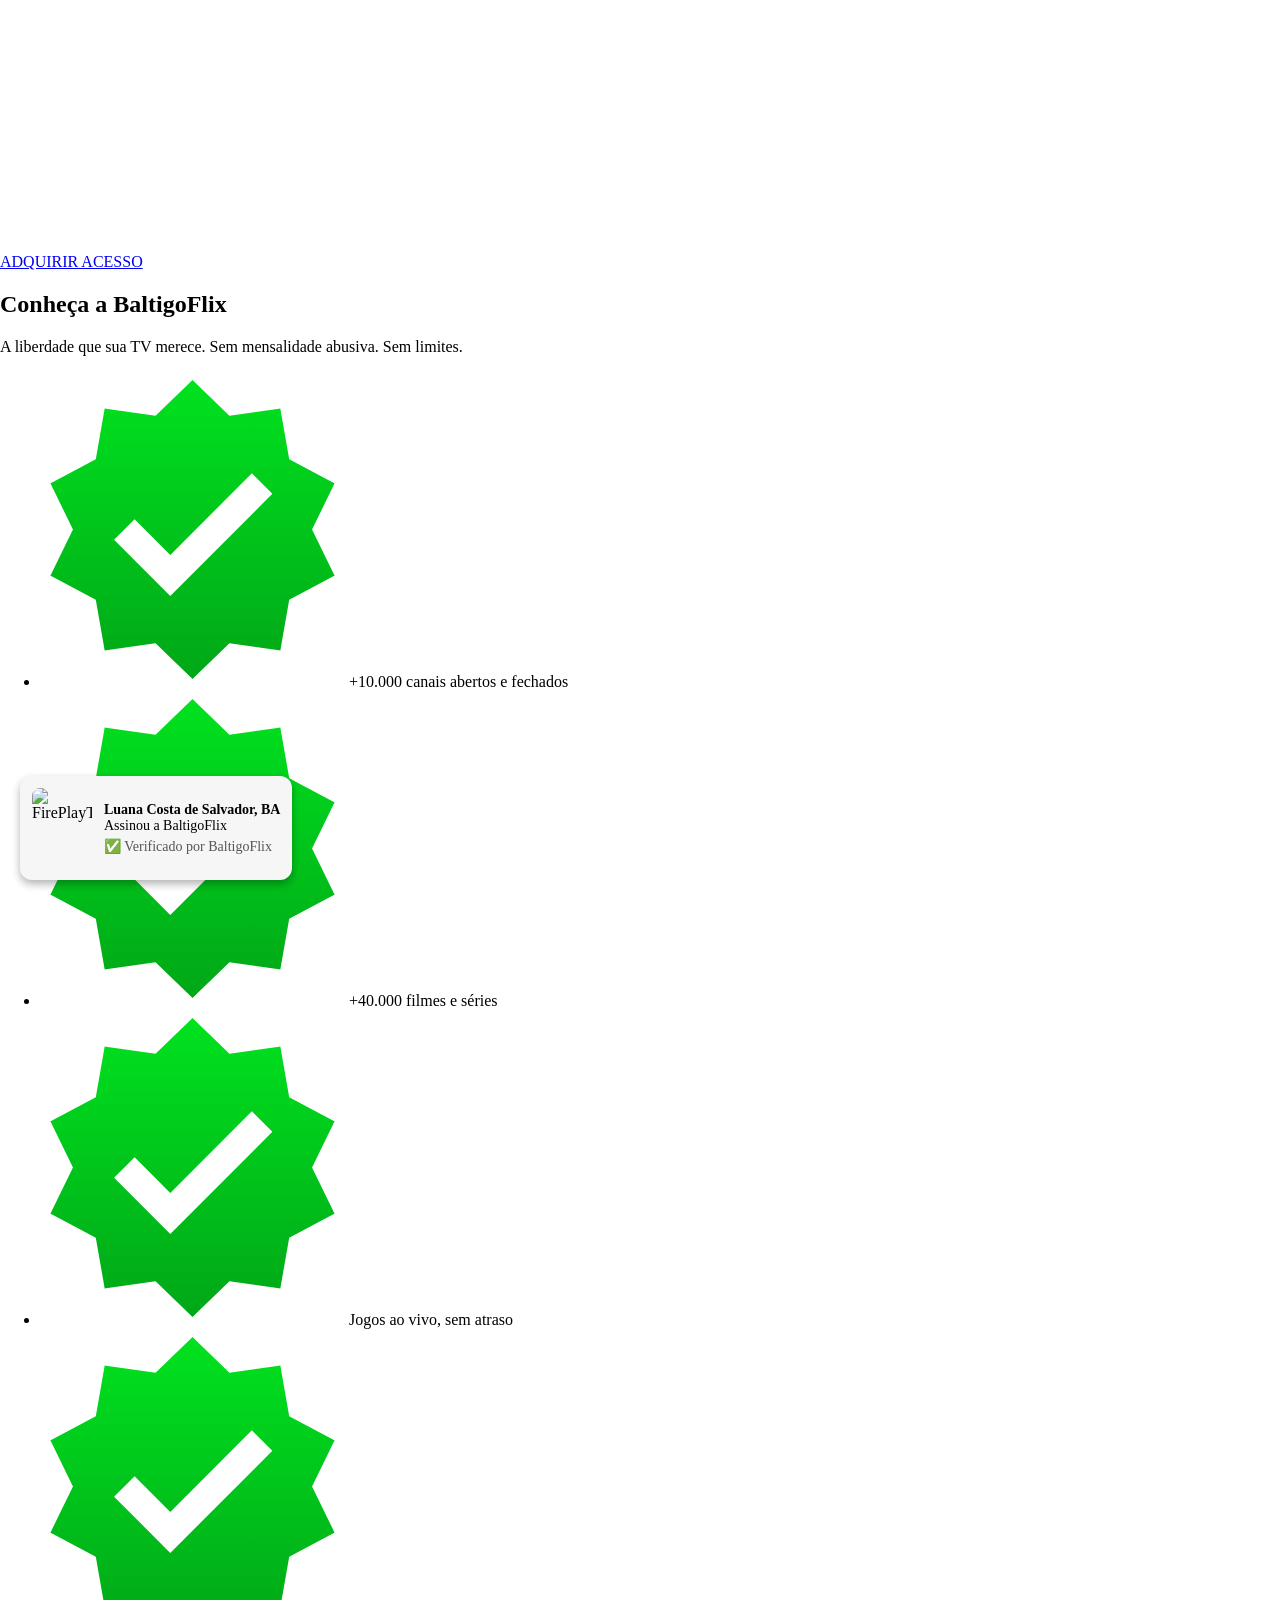
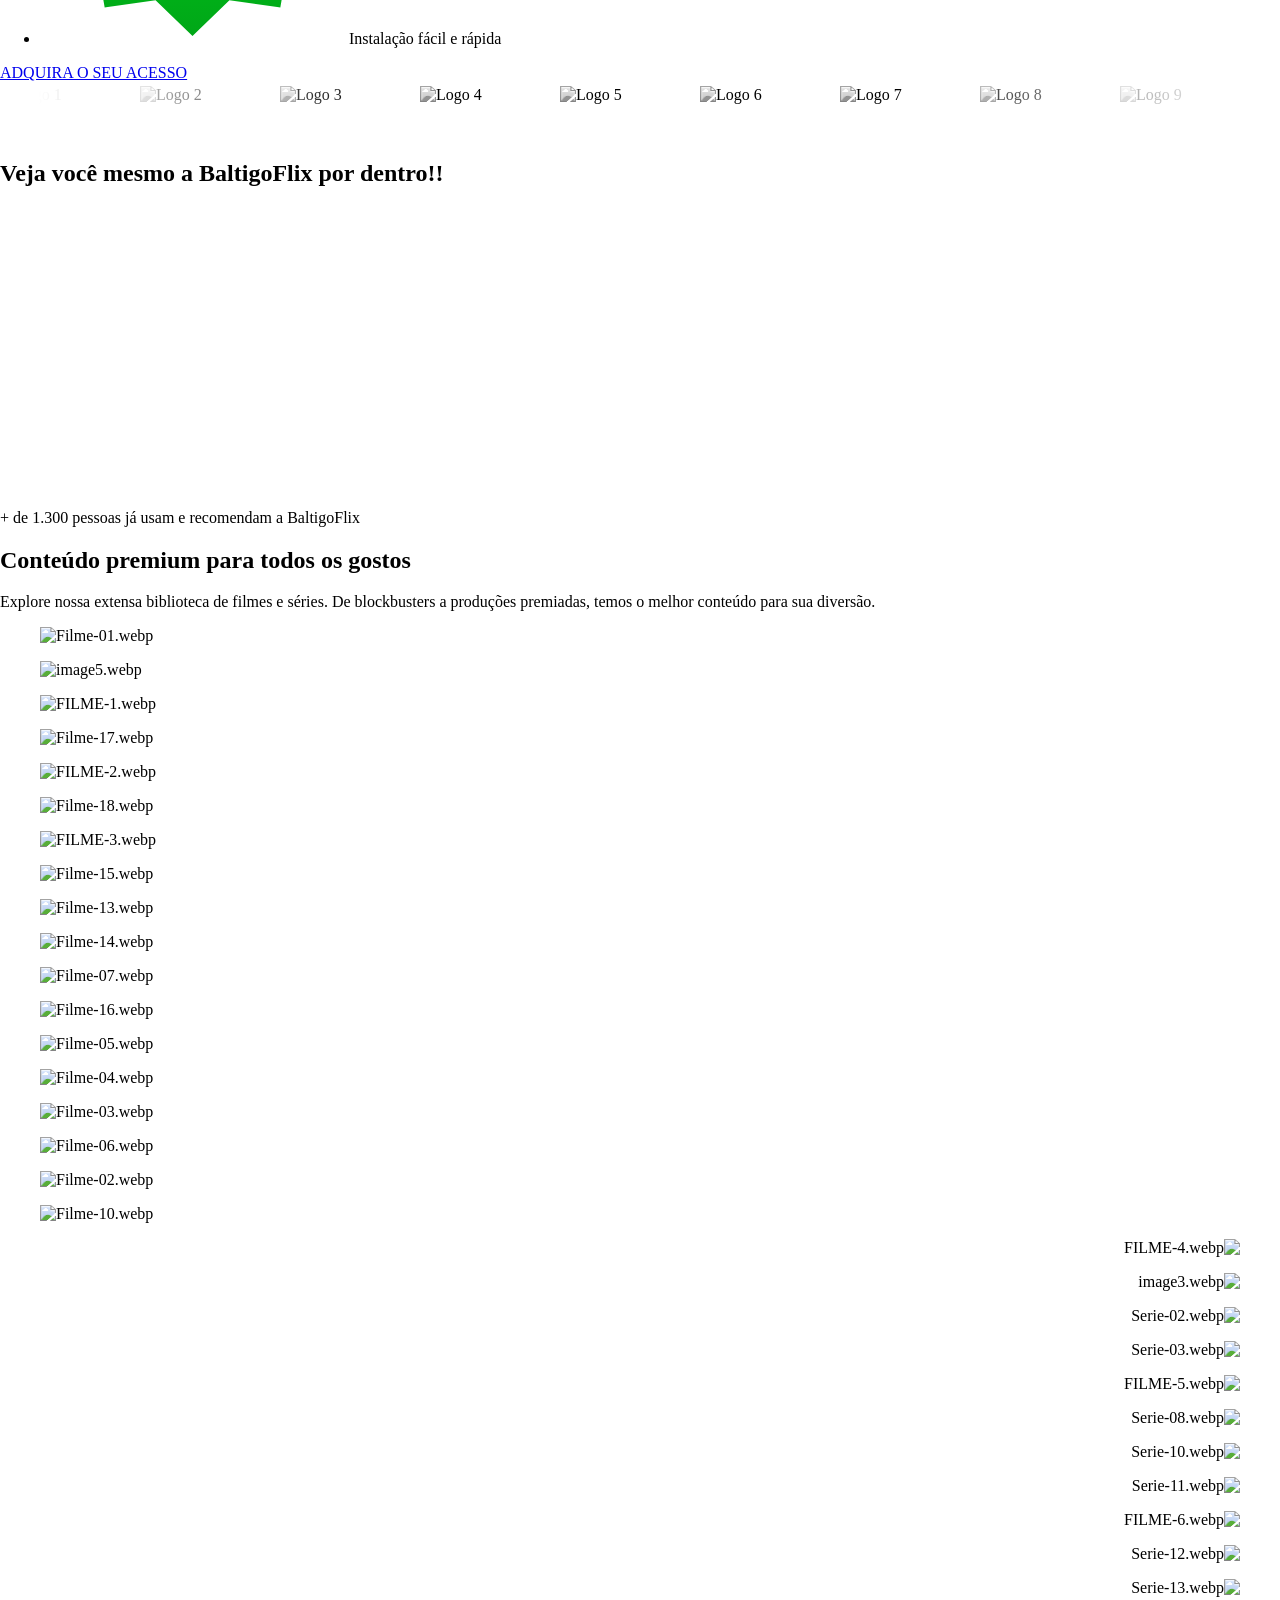
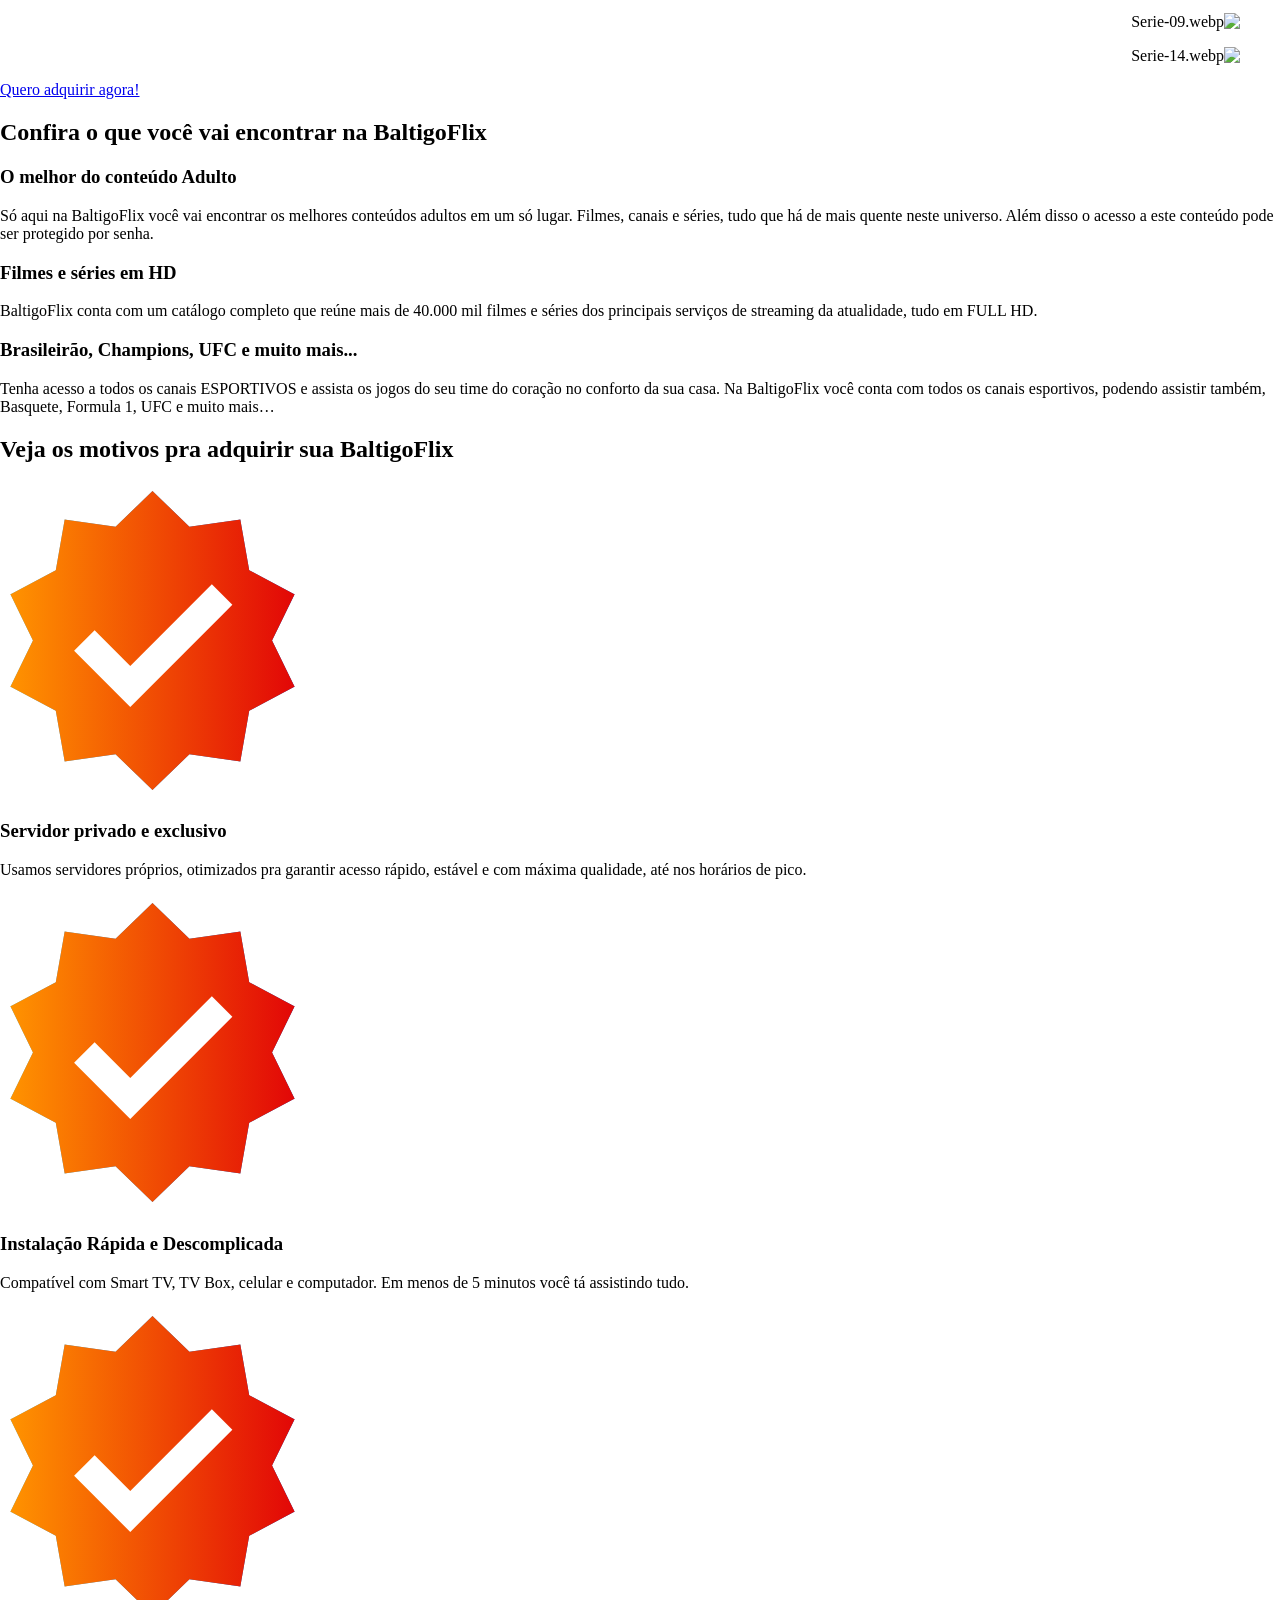
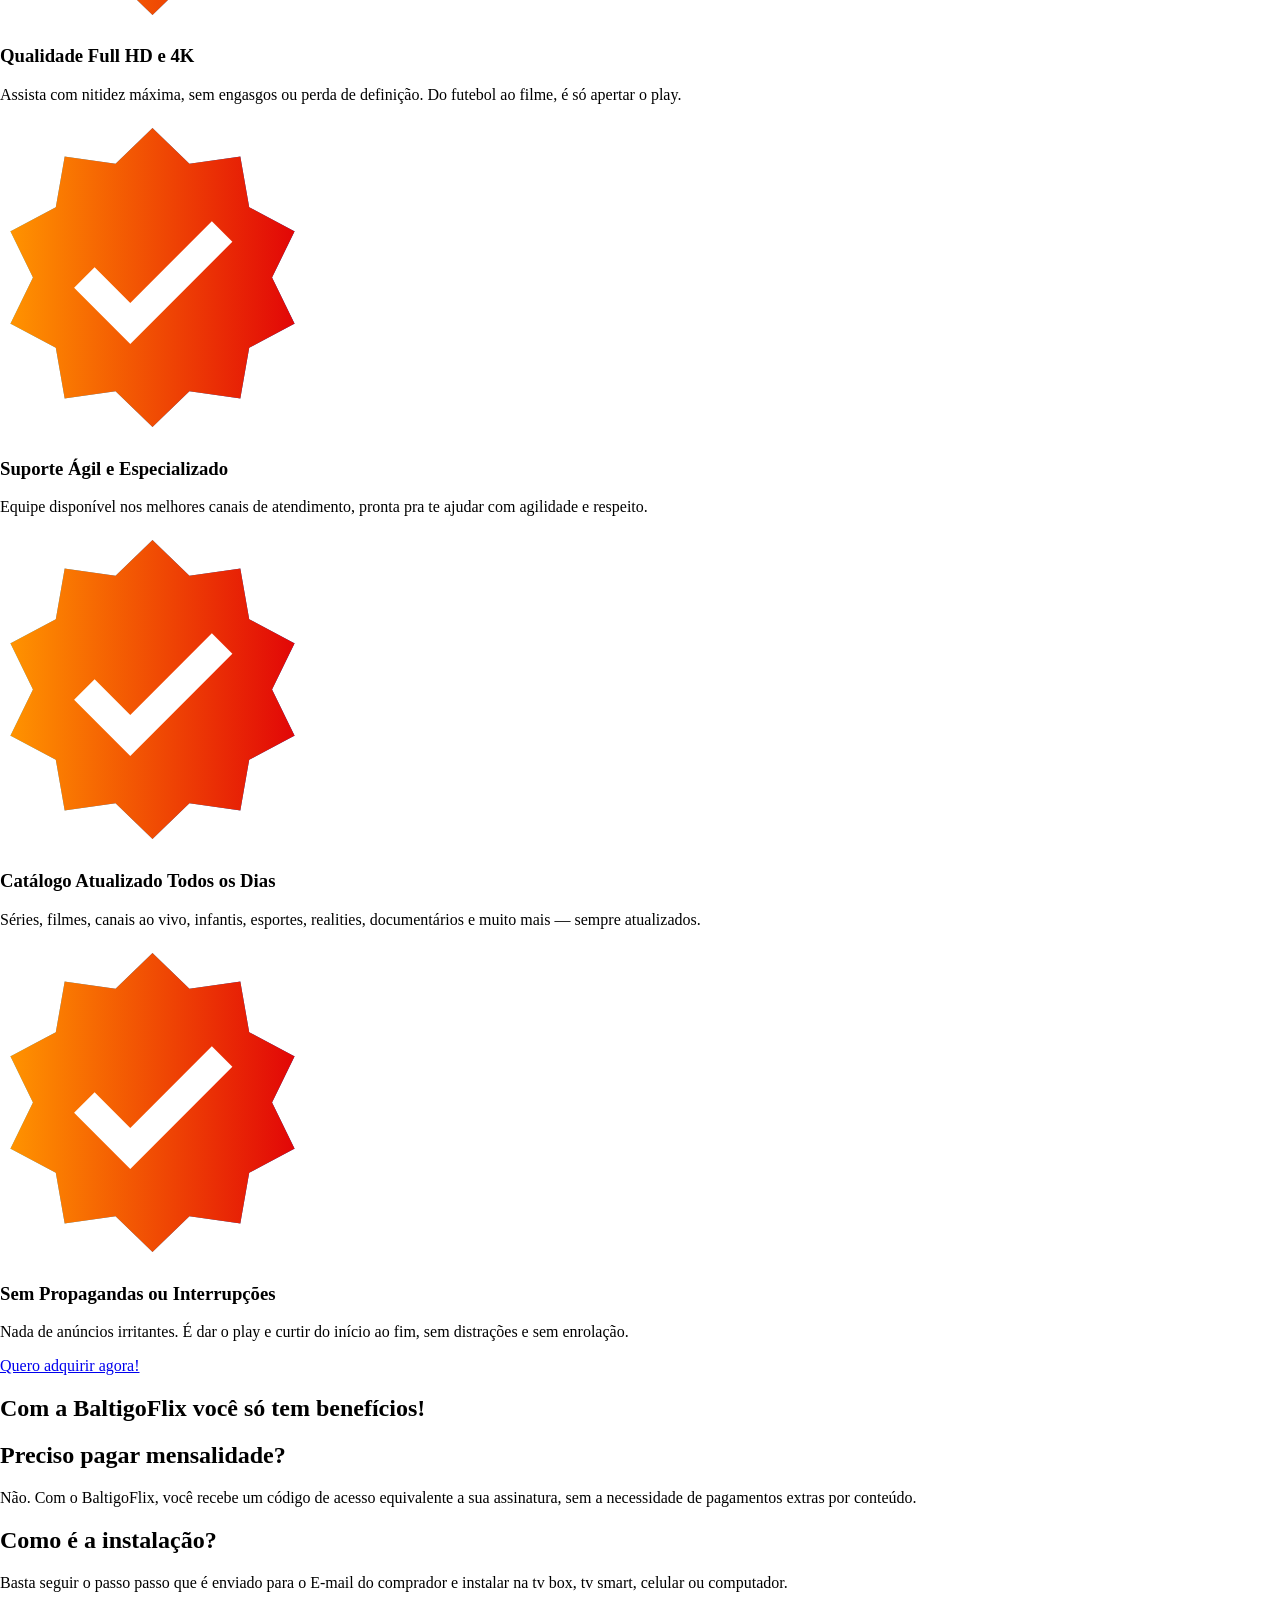
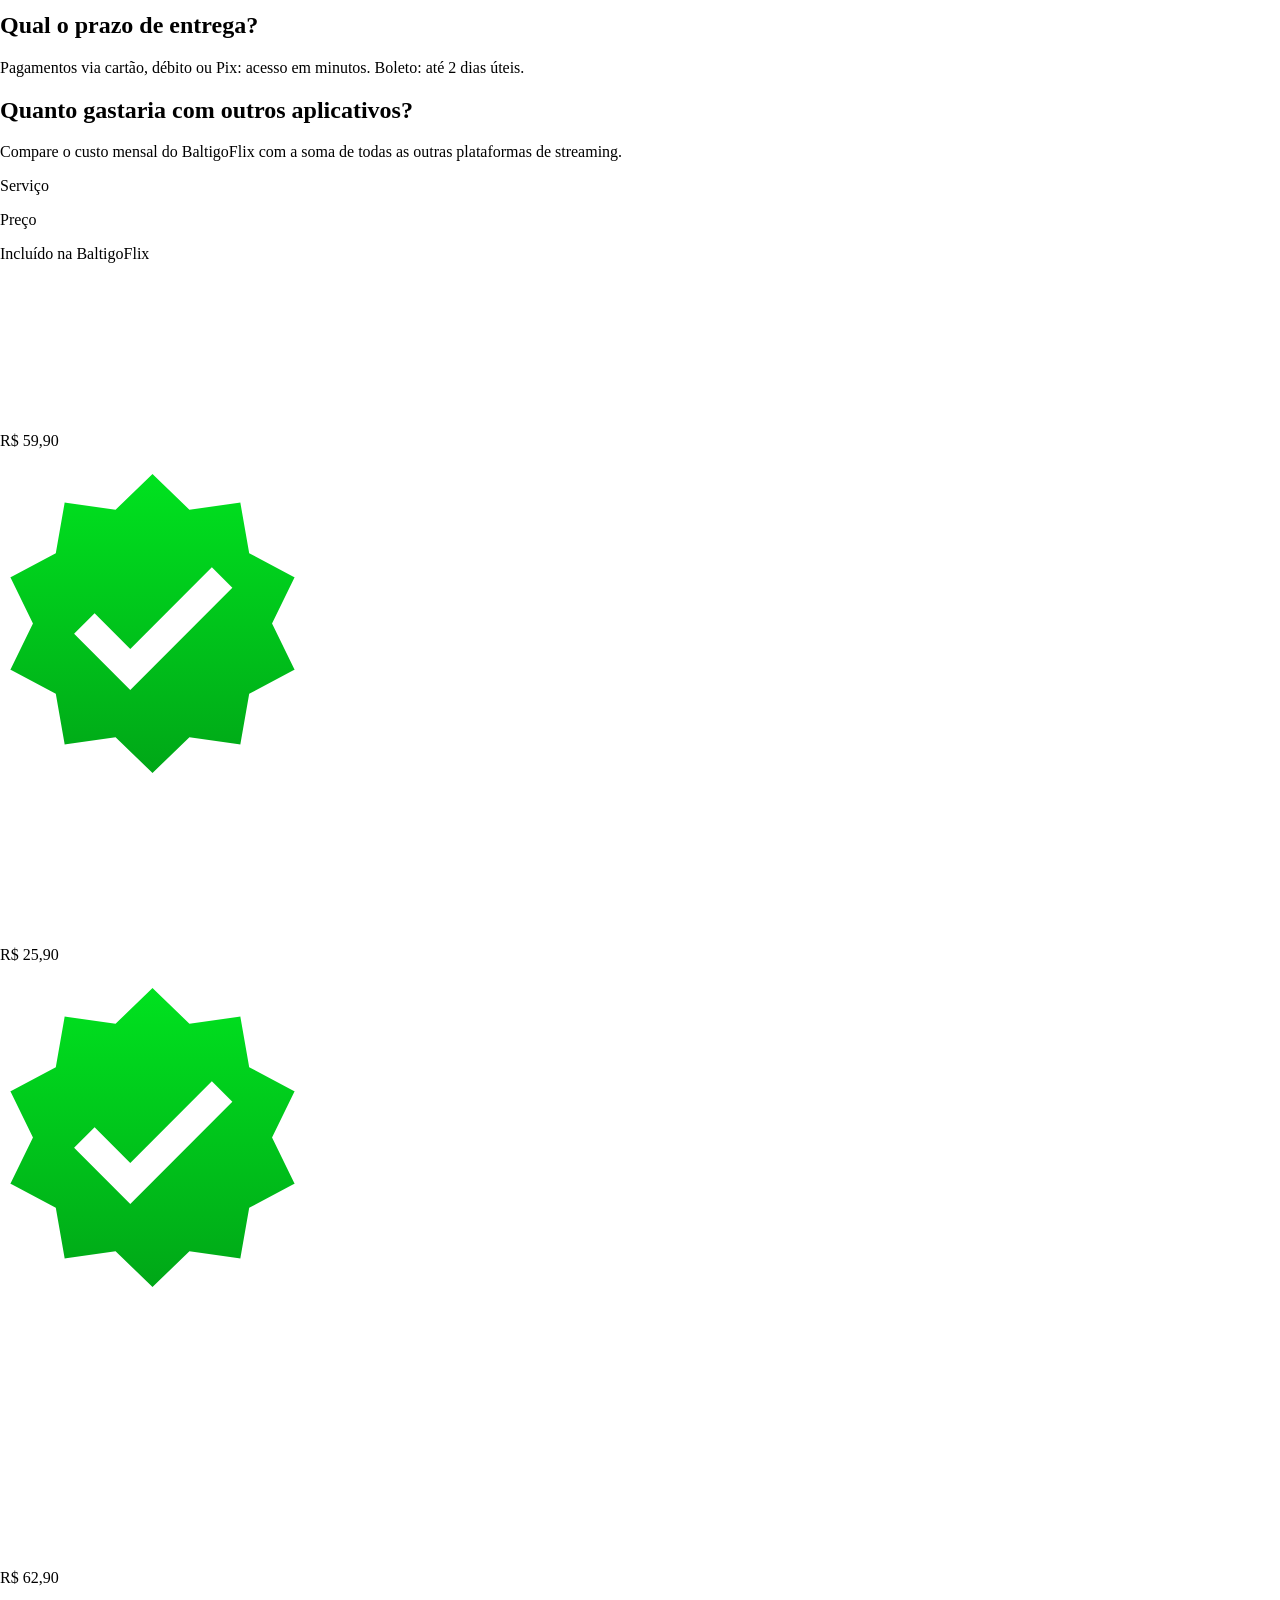
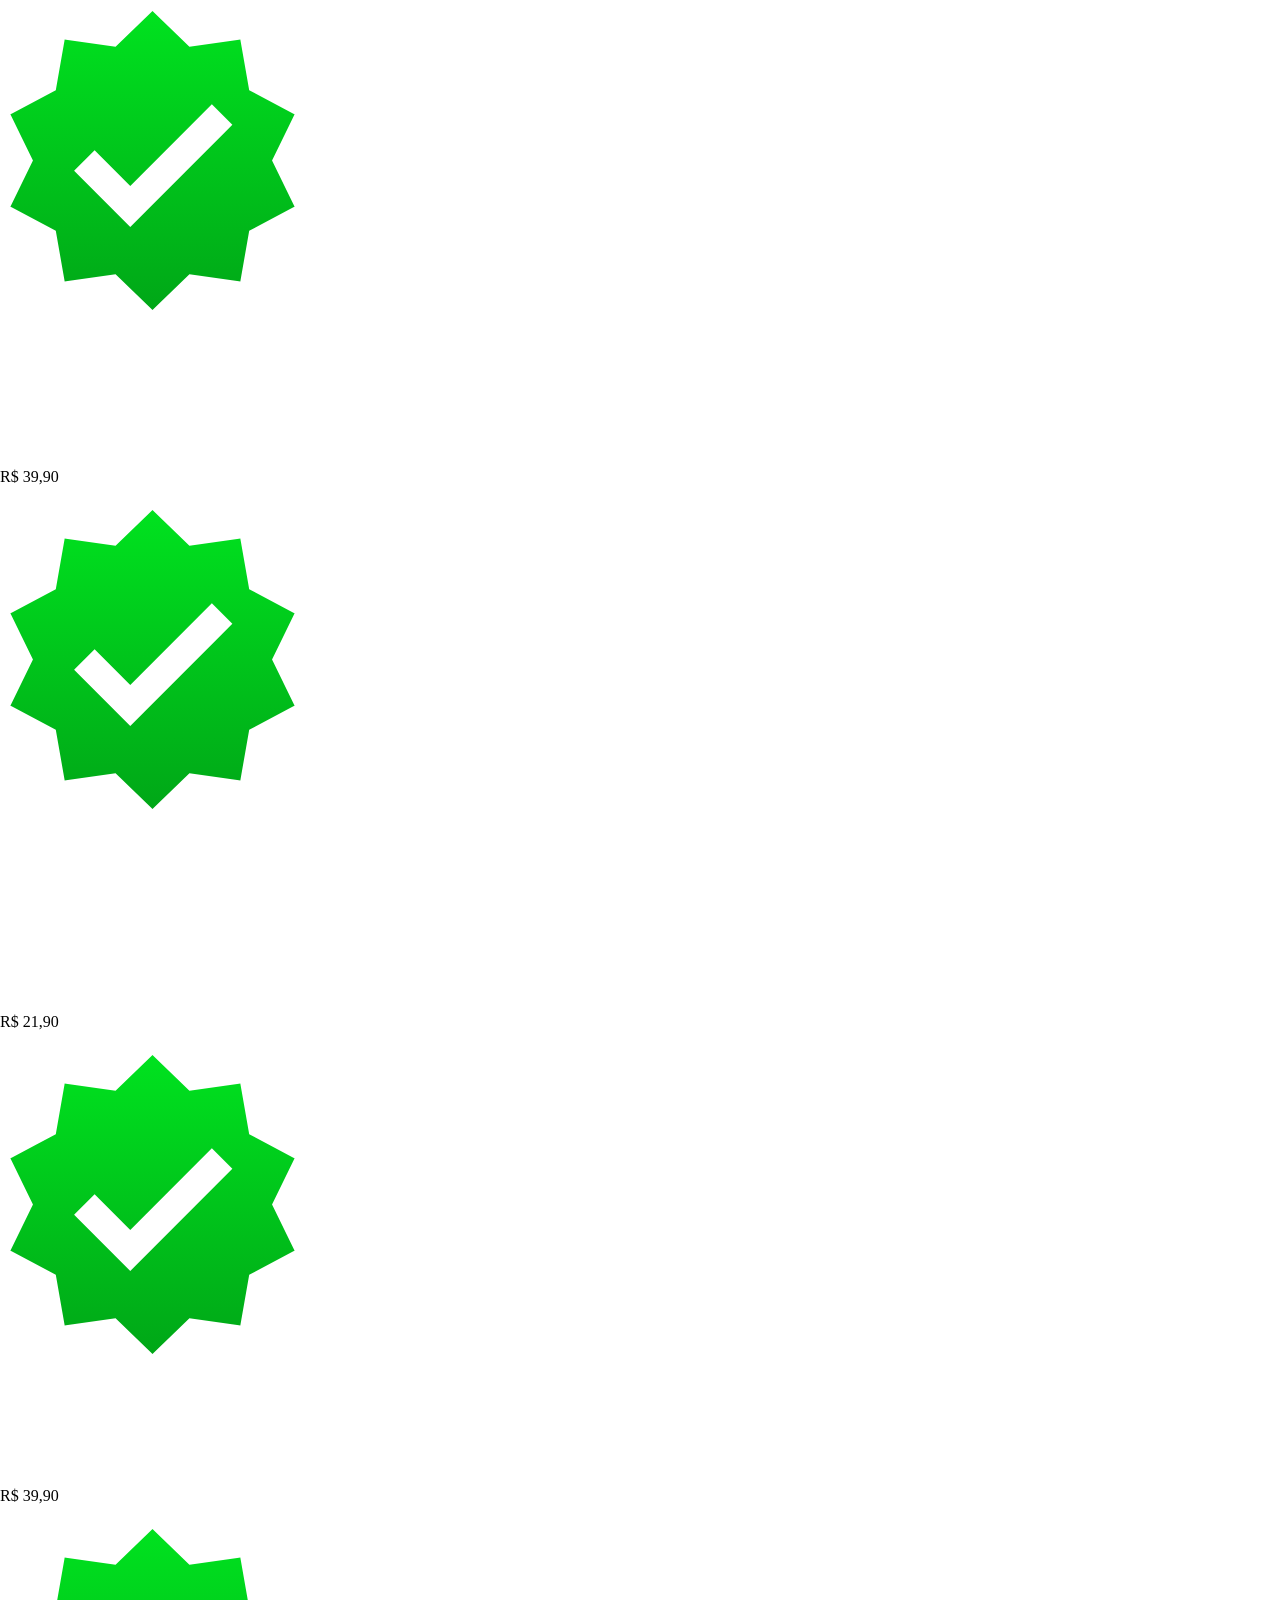
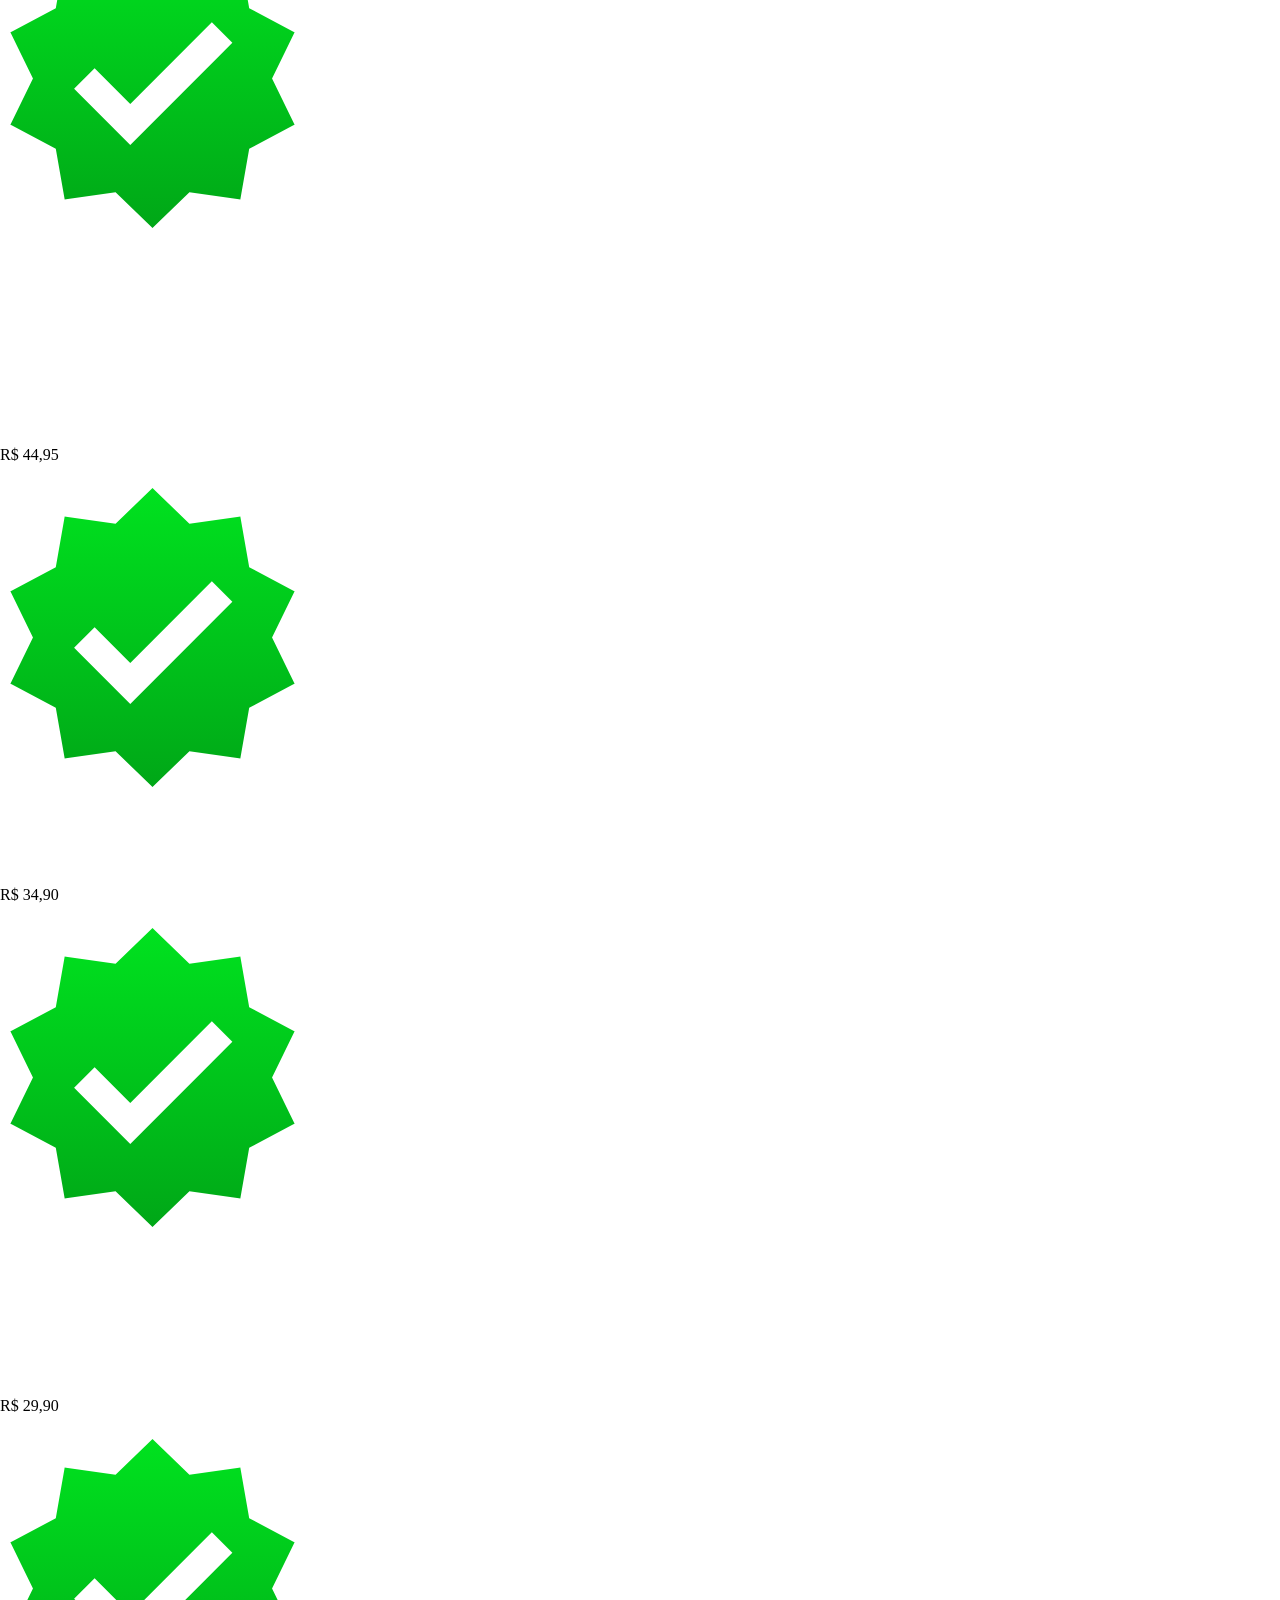
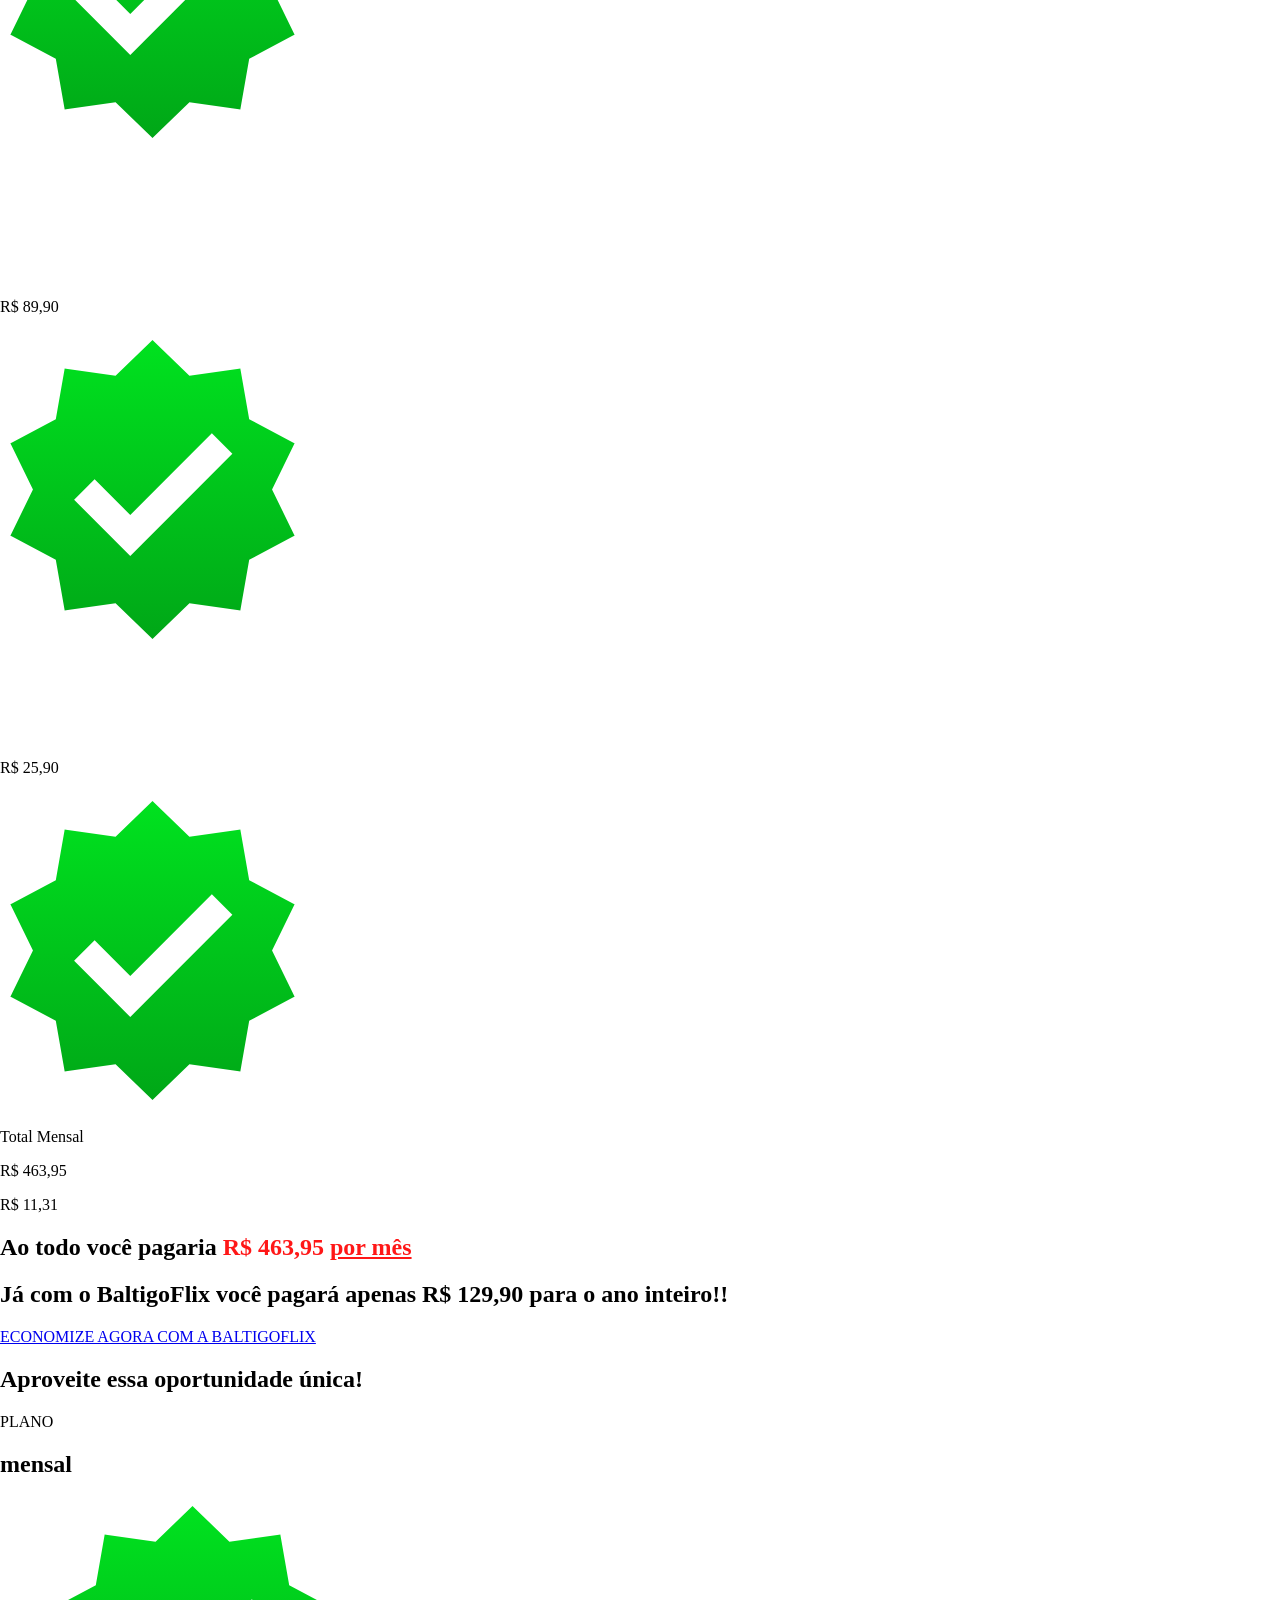
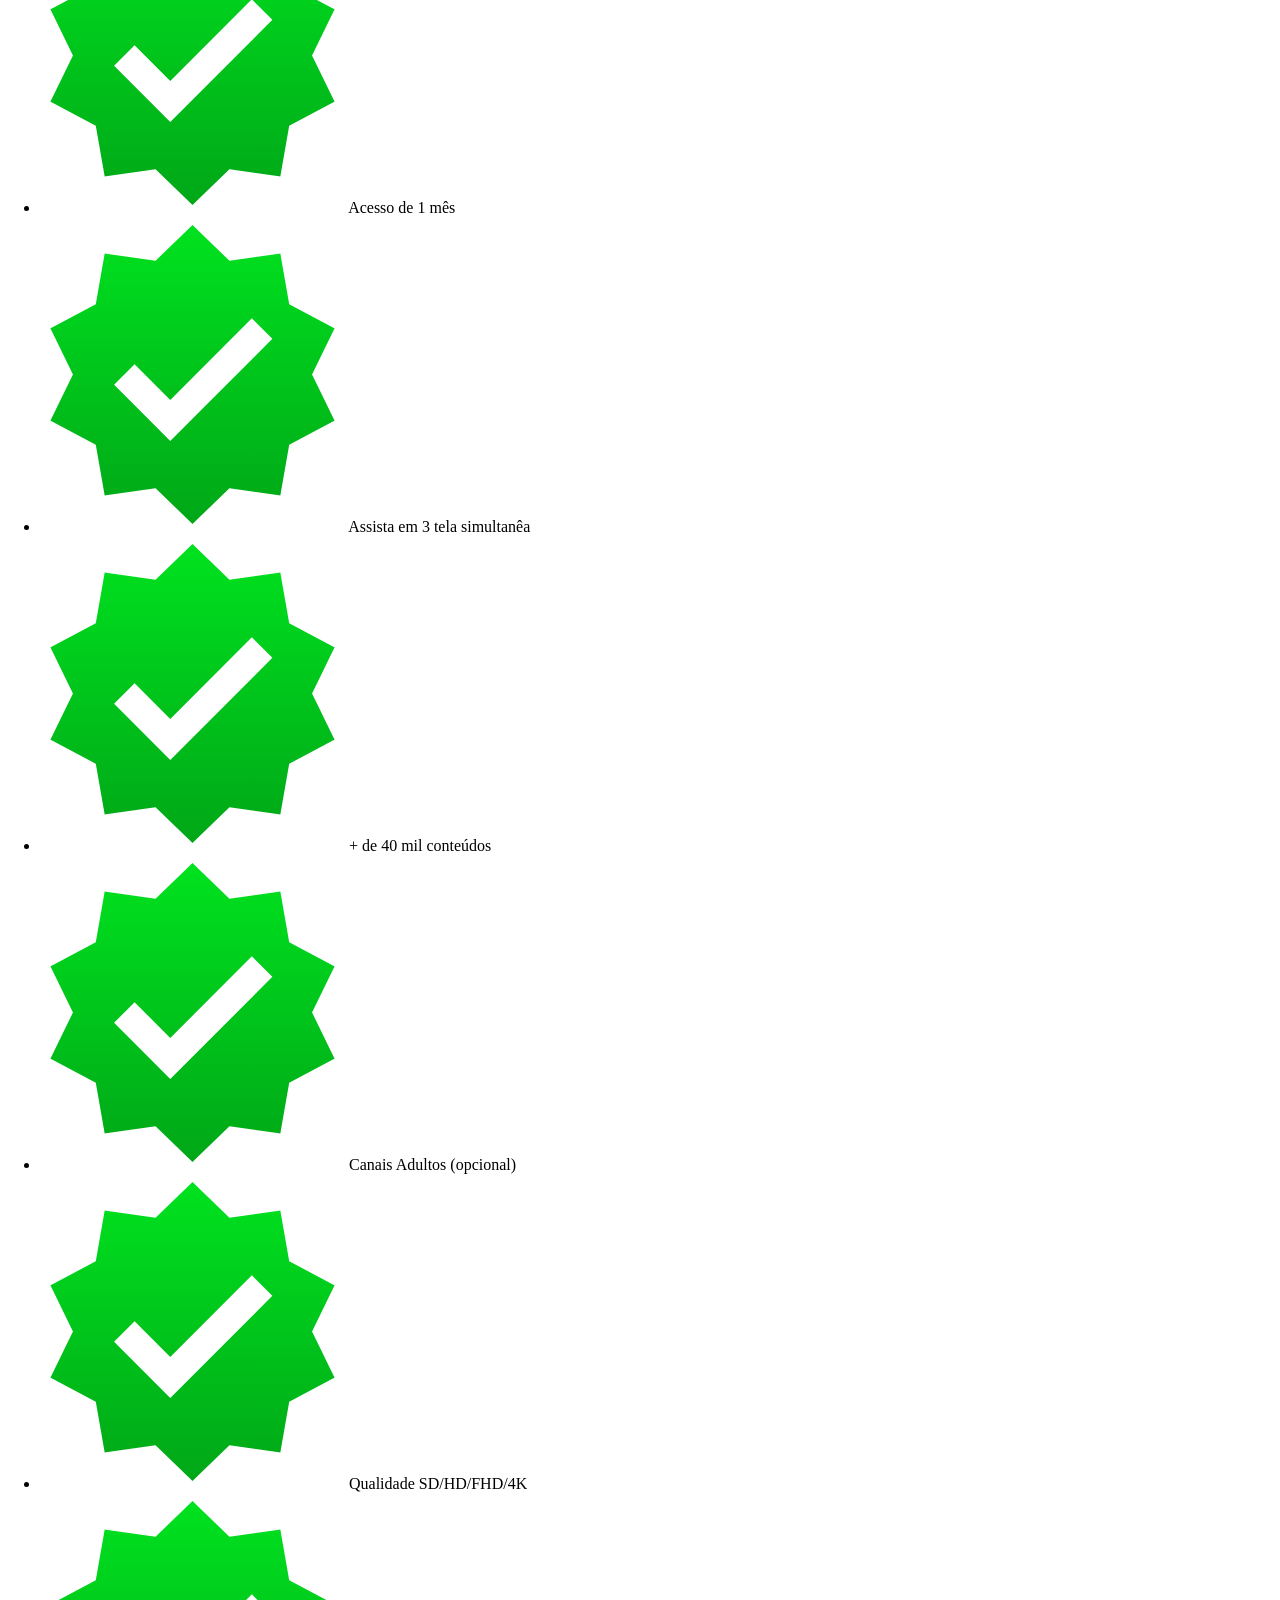
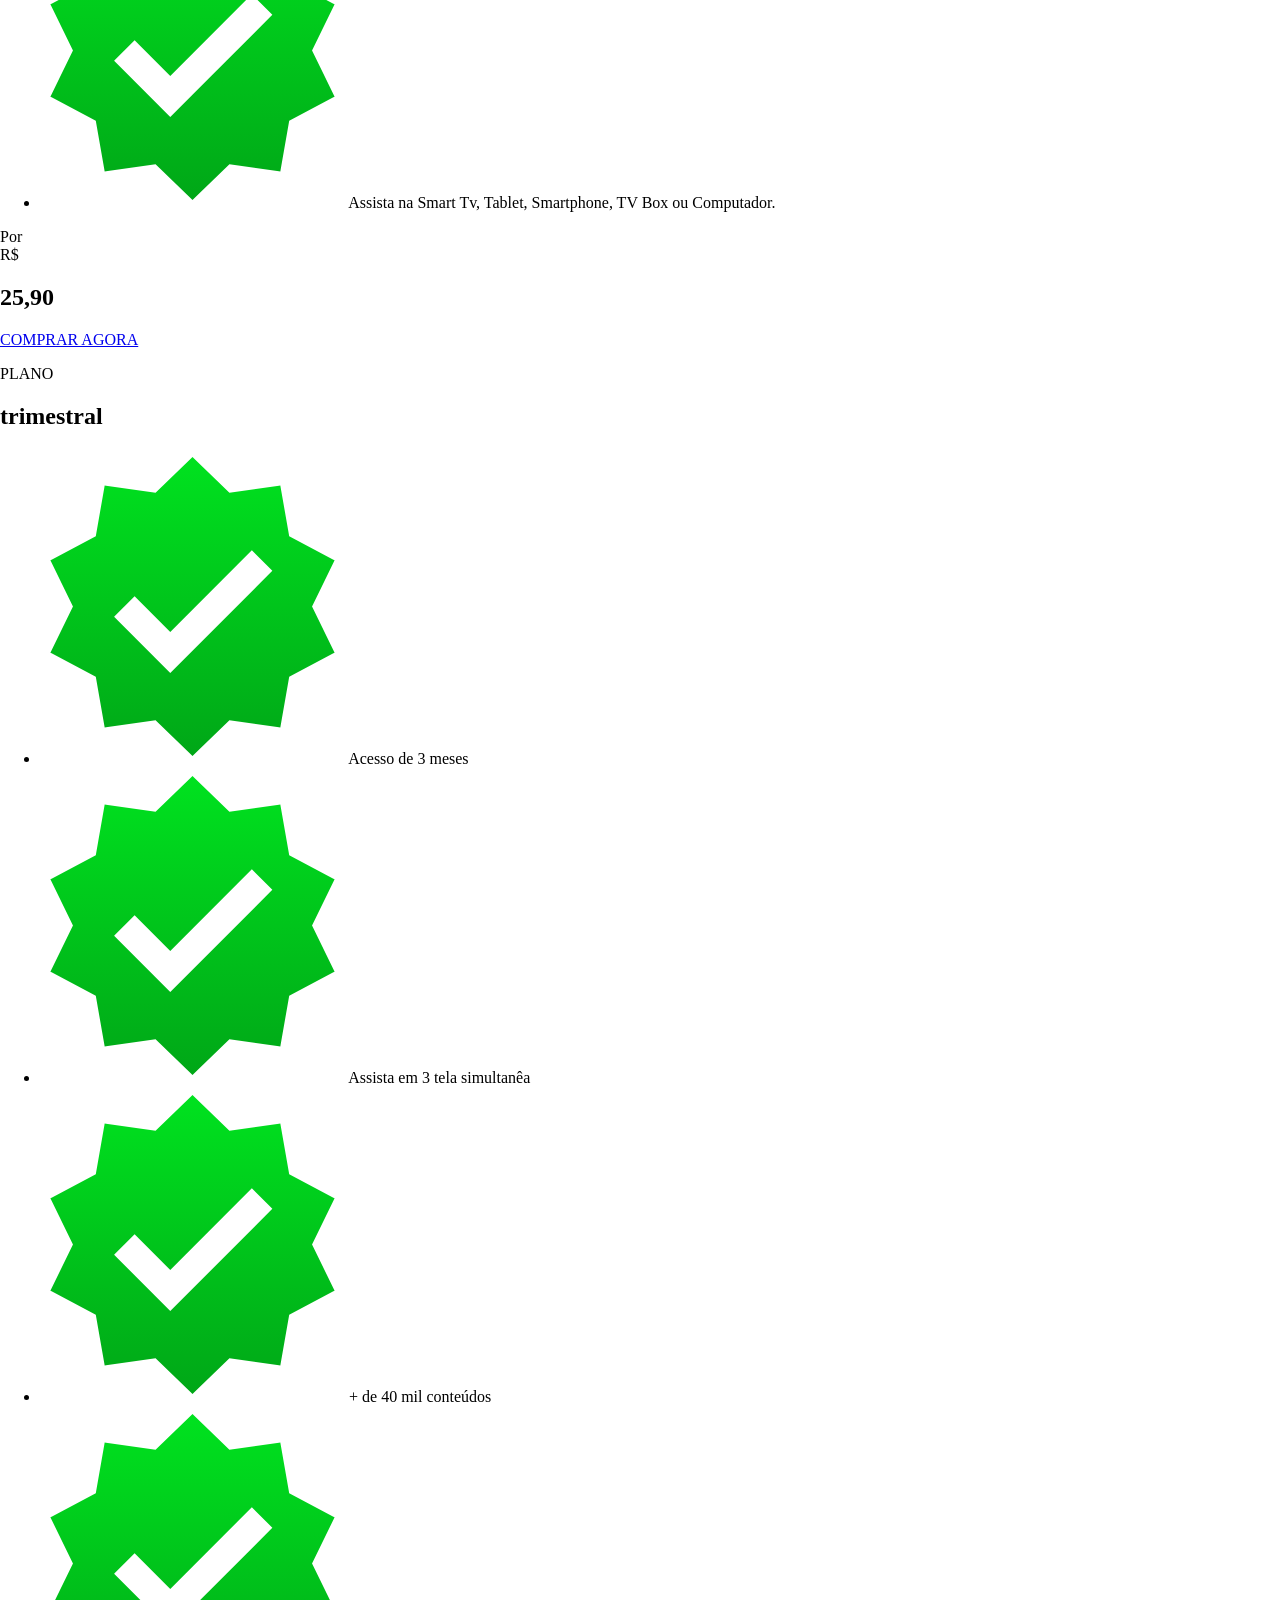
==== commit ff0baef8: "Atualizar o index.html" ====
--- a/index.html
+++ b/index.html
@@ -1,43 +1,16 @@
 <!DOCTYPE html>
 <html lang="pt-BR">
 <head>
-
-<!-- Meta Pixel Code -->
-<script>
-!function(f,b,e,v,n,t,s)
-{if(f.fbq)return;n=f.fbq=function(){n.callMethod?
-n.callMethod.apply(n,arguments):n.queue.push(arguments)};
-if(!f._fbq)f._fbq=n;n.push=n;n.loaded=!0;n.version='2.0';
-n.queue=[];t=b.createElement(e);t.async=!0;
-t.src=v;s=b.getElementsByTagName(e)[0];
-s.parentNode.insertBefore(t,s)}(window, document,'script',
-'https://connect.facebook.net/en_US/fbevents.js');
-fbq('init', '617643738015526');
-fbq('track', 'PageView');
-</script>
-<noscript>
-<img height="1" width="1" style="display:none"
-src="https://www.facebook.com/tr?id=617643738015526&ev=PageView&noscript=1"/>
-</noscript>
-<!-- End Meta Pixel Code -->
-
-<meta charset="UTF-8">
-<title>BaltigoFlix</title>
-<meta name="robots" content="max-image-preview:large" />
-
-<style>
-img:is([sizes="auto" i], [sizes^="auto," i]) {
-  contain-intrinsic-size: 3000px 1500px
-}
-</style>
-
-<link rel="alternate" type="application/rss+xml" title="Feed para BaltigoFlix &raquo;" href="https://fireplaytv.com/feed/" />
+	<meta charset="UTF-8">
+		<title>BaltigoFlix</title>
+<meta name='robots' content='max-image-preview:large' />
+	<style>img:is([sizes="auto" i], [sizes^="auto," i]) { contain-intrinsic-size: 3000px 1500px }</style>
+	<link rel="alternate" type="application/rss+xml" title="Feed para BaltigoFlix &raquo;" href="https://fireplaytv.com/feed/" />
 <link rel="alternate" type="application/rss+xml" title="Feed de comentários para BaltigoFlix &raquo;" href="https://fireplaytv.com/comments/feed/" />
-
 <script>
 window._wpemojiSettings = {"baseUrl":"https:\/\/s.w.org\/images\/core\/emoji\/16.0.1\/72x72\/","ext":".png","svgUrl":"https:\/\/s.w.org\/images\/core\/emoji\/16.0.1\/svg\/","svgExt":".svg","source":{"concatemoji":"https:\/\/BaltigoFlix.com\/wp-includes\/js\/wp-emoji-release.min.js?ver=6.8.2"}};
 /*! This file is auto-generated */
-!function(s,n){/* código continua igual */}(window,window._wpemojiSettings);
+!function(s,n){var o,i,e;function c(e){try{var t={supportTests:e,timestamp:(new Date).valueOf()};sessionStorage.setItem(o,JSON.stringify(t))}catch(e){}}function p(e,t,n){e.clearRect(0,0,e.canvas.width,e.canvas.height),e.fillText(t,0,0);var t=new Uint32Array(e.getImageData(0,0,e.canvas.width,e.canvas.height).data),a=(e.clearRect(0,0,e.canvas.width,e.canvas.height),e.fillText(n,0,0),new Uint32Array(e.getImageData(0,0,e.canvas.width,e.canvas.height).data));return t.every(function(e,t){return e===a[t]})}function u(e,t){e.clearRect(0,0,e.canvas.width,e.canvas.height),e.fillText(t,0,0);for(var n=e.getImageData(16,16,1,1),a=0;a<n.data.length;a++)if(0!==n.data[a])return!1;return!0}function f(e,t,n,a){switch(t){case"flag":return n(e,"\ud83c\udff3\ufe0f\u200d\u26a7\ufe0f","\ud83c\udff3\ufe0f\u200b\u26a7\ufe0f")?!1:!n(e,"\ud83c\udde8\ud83c\uddf6","\ud83c\udde8\u200b\ud83c\uddf6")&&!n(e,"\ud83c\udff4\udb40\udc67\udb40\udc62\udb40\udc65\udb40\udc6e\udb40\udc67\udb40\udc7f","\ud83c\udff4\u200b\udb40\udc67\u200b\udb40\udc62\u200b\udb40\udc65\u200b\udb40\udc6e\u200b\udb40\udc67\u200b\udb40\udc7f");case"emoji":return!a(e,"\ud83e\udedf")}return!1}function g(e,t,n,a){var r="undefined"!=typeof WorkerGlobalScope&&self instanceof WorkerGlobalScope?new OffscreenCanvas(300,150):s.createElement("canvas"),o=r.getContext("2d",{willReadFrequently:!0}),i=(o.textBaseline="top",o.font="600 32px Arial",{});return e.forEach(function(e){i[e]=t(o,e,n,a)}),i}function t(e){var t=s.createElement("script");t.src=e,t.defer=!0,s.head.appendChild(t)}"undefined"!=typeof Promise&&(o="wpEmojiSettingsSupports",i=["flag","emoji"],n.supports={everything:!0,everythingExceptFlag:!0},e=new Promise(function(e){s.addEventListener("DOMContentLoaded",e,{once:!0})}),new Promise(function(t){var n=function(){try{var e=JSON.parse(sessionStorage.getItem(o));if("object"==typeof e&&"number"==typeof e.timestamp&&(new Date).valueOf()<e.timestamp+604800&&"object"==typeof e.supportTests)return e.supportTests}catch(e){}return null}();if(!n){if("undefined"!=typeof Worker&&"undefined"!=typeof OffscreenCanvas&&"undefined"!=typeof URL&&URL.createObjectURL&&"undefined"!=typeof Blob)try{var e="postMessage("+g.toString()+"("+[JSON.stringify(i),f.toString(),p.toString(),u.toString()].join(",")+"));",a=new Blob([e],{type:"text/javascript"}),r=new Worker(URL.createObjectURL(a),{name:"wpTestEmojiSupports"});return void(r.onmessage=function(e){c(n=e.data),r.terminate(),t(n)})}catch(e){}c(n=g(i,f,p,u))}t(n)}).then(function(e){for(var t in e)n.supports[t]=e[t],n.supports.everything=n.supports.everything&&n.supports[t],"flag"!==t&&(n.supports.everythingExceptFlag=n.supports.everythingExceptFlag&&n.supports[t]);n.supports.everythingExceptFlag=n.supports.everythingExceptFlag&&!n.supports.flag,n.DOMReady=!1,n.readyCallback=function(){n.DOMReady=!0}}).then(function(){return e}).then(function(){var e;n.supports.everything||(n.readyCallback(),(e=n.source||{}).concatemoji?t(e.concatemoji):e.wpemoji&&e.twemoji&&(t(e.twemoji),t(e.wpemoji)))}))}((window,document),window._wpemojiSettings);
 </script>
 <style id='wp-emoji-styles-inline-css'>
 
@@ -981,7 +954,7 @@
 				<div class="elementor-element elementor-element-a70ce54 elementor-align-justify elementor-widget__width-initial btn elementor-widget elementor-widget-button" data-id="a70ce54" data-element_type="widget" data-settings="{&quot;_animation_mobile&quot;:&quot;none&quot;}" data-widget_type="button.default">
 				<div class="elementor-widget-container">
 									<div class="elementor-button-wrapper">
-					<a class="elementor-button elementor-button-link elementor-size-sm" href="https://pay.cakto.com.br/9snqsP3">
+					<a class="elementor-button elementor-button-link elementor-size-sm" href="https://pay.cakto.com.br/9snqsP3?affiliate=gWviKfhb">
 						<span class="elementor-button-content-wrapper">
 									<span class="elementor-button-text">COMPRAR AGORA</span>
 					</span>
@@ -1047,12 +1020,12 @@
 				</div>
 				<div class="elementor-element elementor-element-8b85a29 elementor-widget__width-initial elementor-widget elementor-widget-text-editor" data-id="8b85a29" data-element_type="widget" data-widget_type="text-editor.default">
 				<div class="elementor-widget-container">
-									<p>🎁  +1  Mês extra grátis</p>								</div>
+									<p>Ou 3x de R$19,66 no cartão</p>								</div>
 				</div>
 				<div class="elementor-element elementor-element-aac8eae elementor-align-justify elementor-widget__width-initial btn elementor-widget elementor-widget-button" data-id="aac8eae" data-element_type="widget" data-settings="{&quot;_animation_mobile&quot;:&quot;none&quot;}" data-widget_type="button.default">
 				<div class="elementor-widget-container">
 									<div class="elementor-button-wrapper">
-					<a class="elementor-button elementor-button-link elementor-size-sm" href="https://pay.cakto.com.br/3fsy24d">
+					<a class="elementor-button elementor-button-link elementor-size-sm" href="https://pay.cakto.com.br/35znaim?affiliate=gWviKfhb">
 						<span class="elementor-button-content-wrapper">
 									<span class="elementor-button-text">COMPRAR AGORA</span>
 					</span>
@@ -1118,12 +1091,12 @@
 				</div>
 				<div class="elementor-element elementor-element-7f798ab elementor-widget__width-initial elementor-widget elementor-widget-text-editor" data-id="7f798ab" data-element_type="widget" data-widget_type="text-editor.default">
 				<div class="elementor-widget-container">
-									<p>🎁  +2  Meses extras grátis</p>								</div>
+									<p>Ou 6x de R$14,37 no cartão</p>								</div>
 				</div>
 				<div class="elementor-element elementor-element-cc5fe47 elementor-align-justify elementor-widget__width-initial btn elementor-widget elementor-widget-button" data-id="cc5fe47" data-element_type="widget" data-settings="{&quot;_animation_mobile&quot;:&quot;none&quot;}" data-widget_type="button.default">
 				<div class="elementor-widget-container">
 									<div class="elementor-button-wrapper">
-					<a class="elementor-button elementor-button-link elementor-size-sm" href="https://pay.cakto.com.br/32ocvxm">
+					<a class="elementor-button elementor-button-link elementor-size-sm" href="https://pay.cakto.com.br/3eehsw8?affiliate=gWviKfhb">
 						<span class="elementor-button-content-wrapper">
 									<span class="elementor-button-text">COMPRAR AGORA</span>
 					</span>
@@ -1189,12 +1162,12 @@
 				</div>
 				<div class="elementor-element elementor-element-a57dd83 elementor-widget__width-initial elementor-widget elementor-widget-text-editor" data-id="a57dd83" data-element_type="widget" data-widget_type="text-editor.default">
 				<div class="elementor-widget-container">
-									<p>🎁  +4  Meses extras grátis</p>								</div>
+									<p>Ou 12x de R$10,82 no cartão</p>								</div>
 				</div>
 				<div class="elementor-element elementor-element-61c93aa elementor-align-justify elementor-widget__width-initial elementor-widget elementor-widget-button" data-id="61c93aa" data-element_type="widget" data-settings="{&quot;_animation_mobile&quot;:&quot;none&quot;}" data-widget_type="button.default">
 				<div class="elementor-widget-container">
 									<div class="elementor-button-wrapper">
-					<a class="elementor-button elementor-button-link elementor-size-sm" href="https://pay.cakto.com.br/u9wz86m">
+					<a class="elementor-button elementor-button-link elementor-size-sm" href="https://pay.cakto.com.br/u8e2fgg?affiliate=gWviKfhb">
 						<span class="elementor-button-content-wrapper">
 									<span class="elementor-button-text">COMPRAR AGORA</span>
 					</span>
@@ -1368,7 +1341,7 @@
 				<div class="elementor-element elementor-element-3163887 elementor-align-justify elementor-widget__width-initial btn elementor-widget elementor-widget-button" data-id="3163887" data-element_type="widget" data-settings="{&quot;_animation_mobile&quot;:&quot;none&quot;}" data-widget_type="button.default">
 				<div class="elementor-widget-container">
 									<div class="elementor-button-wrapper">
-					<a class="elementor-button elementor-button-link elementor-size-sm" href="https://wa.me/+5567981030648">
+					<a class="elementor-button elementor-button-link elementor-size-sm" href="https://wa.me/595992820210">
 						<span class="elementor-button-content-wrapper">
 									<span class="elementor-button-text">CONVERSAR COM SUPORTE</span>
 					</span>
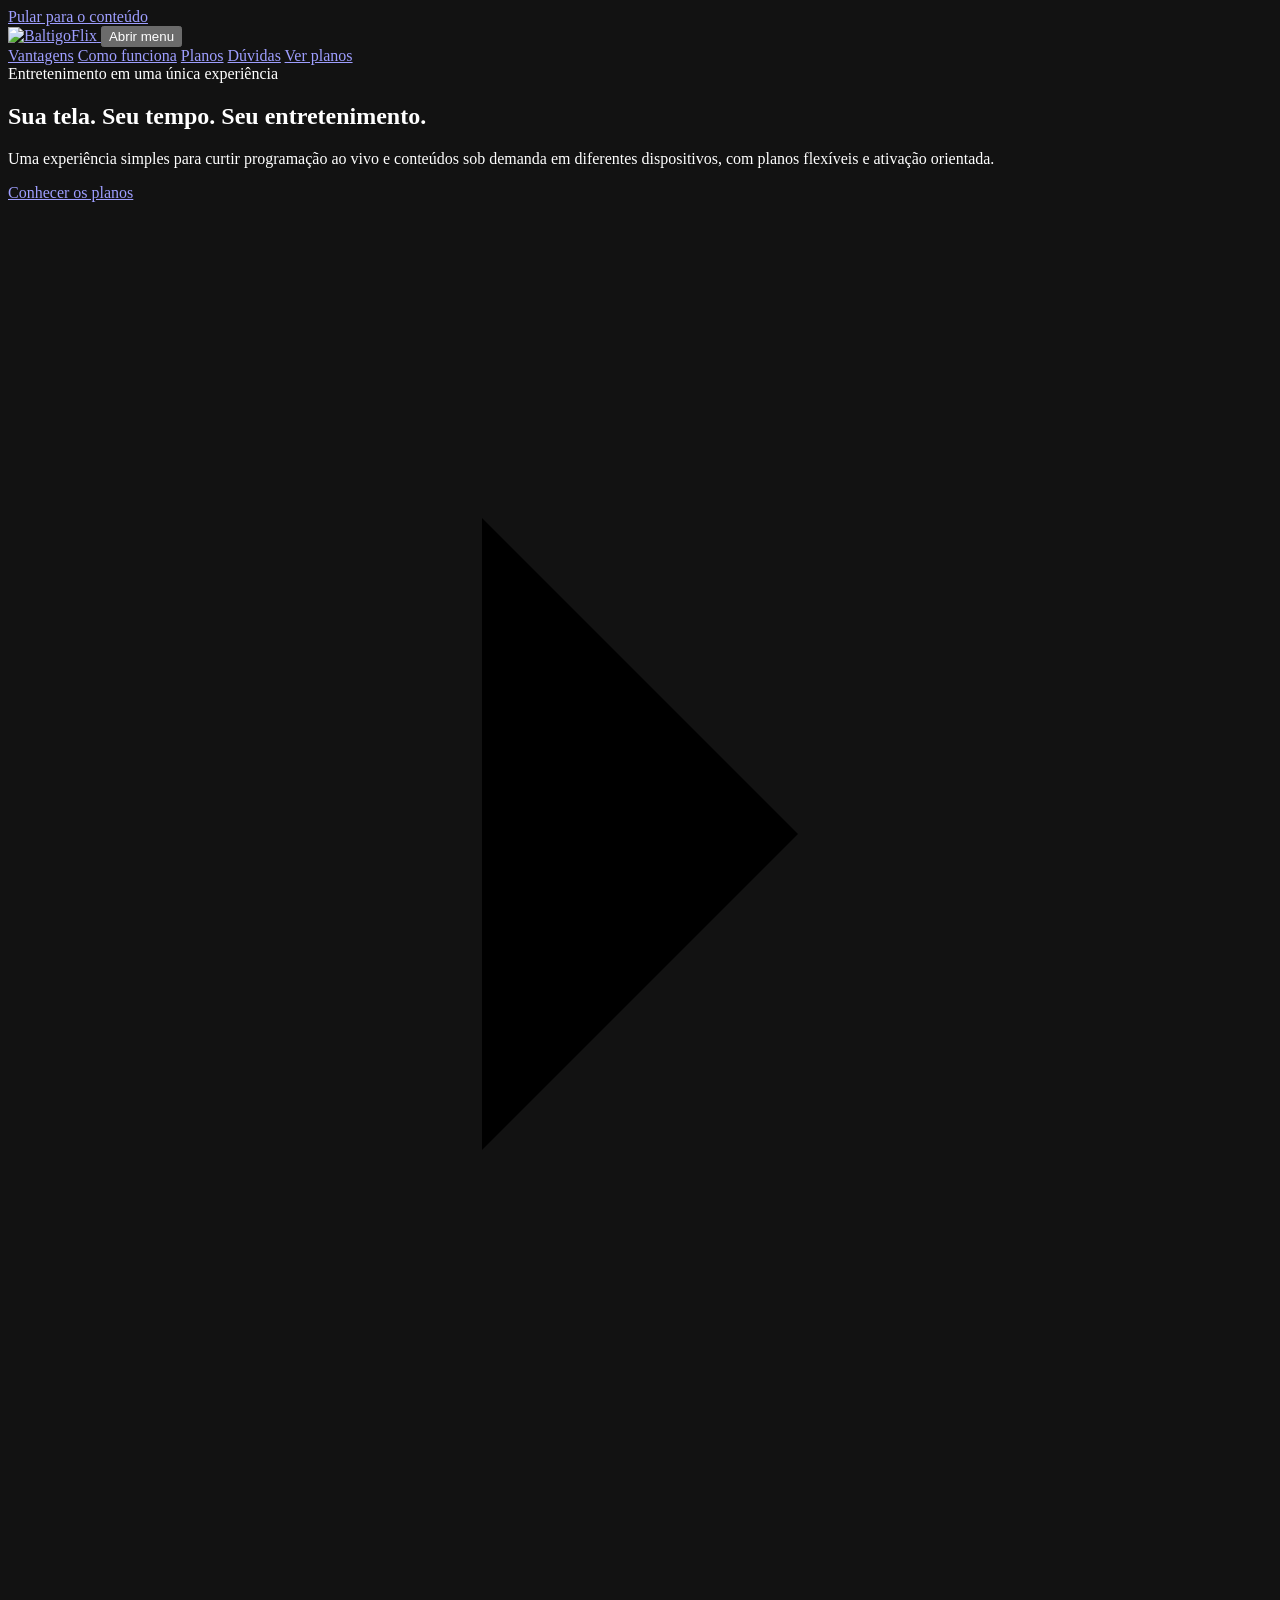
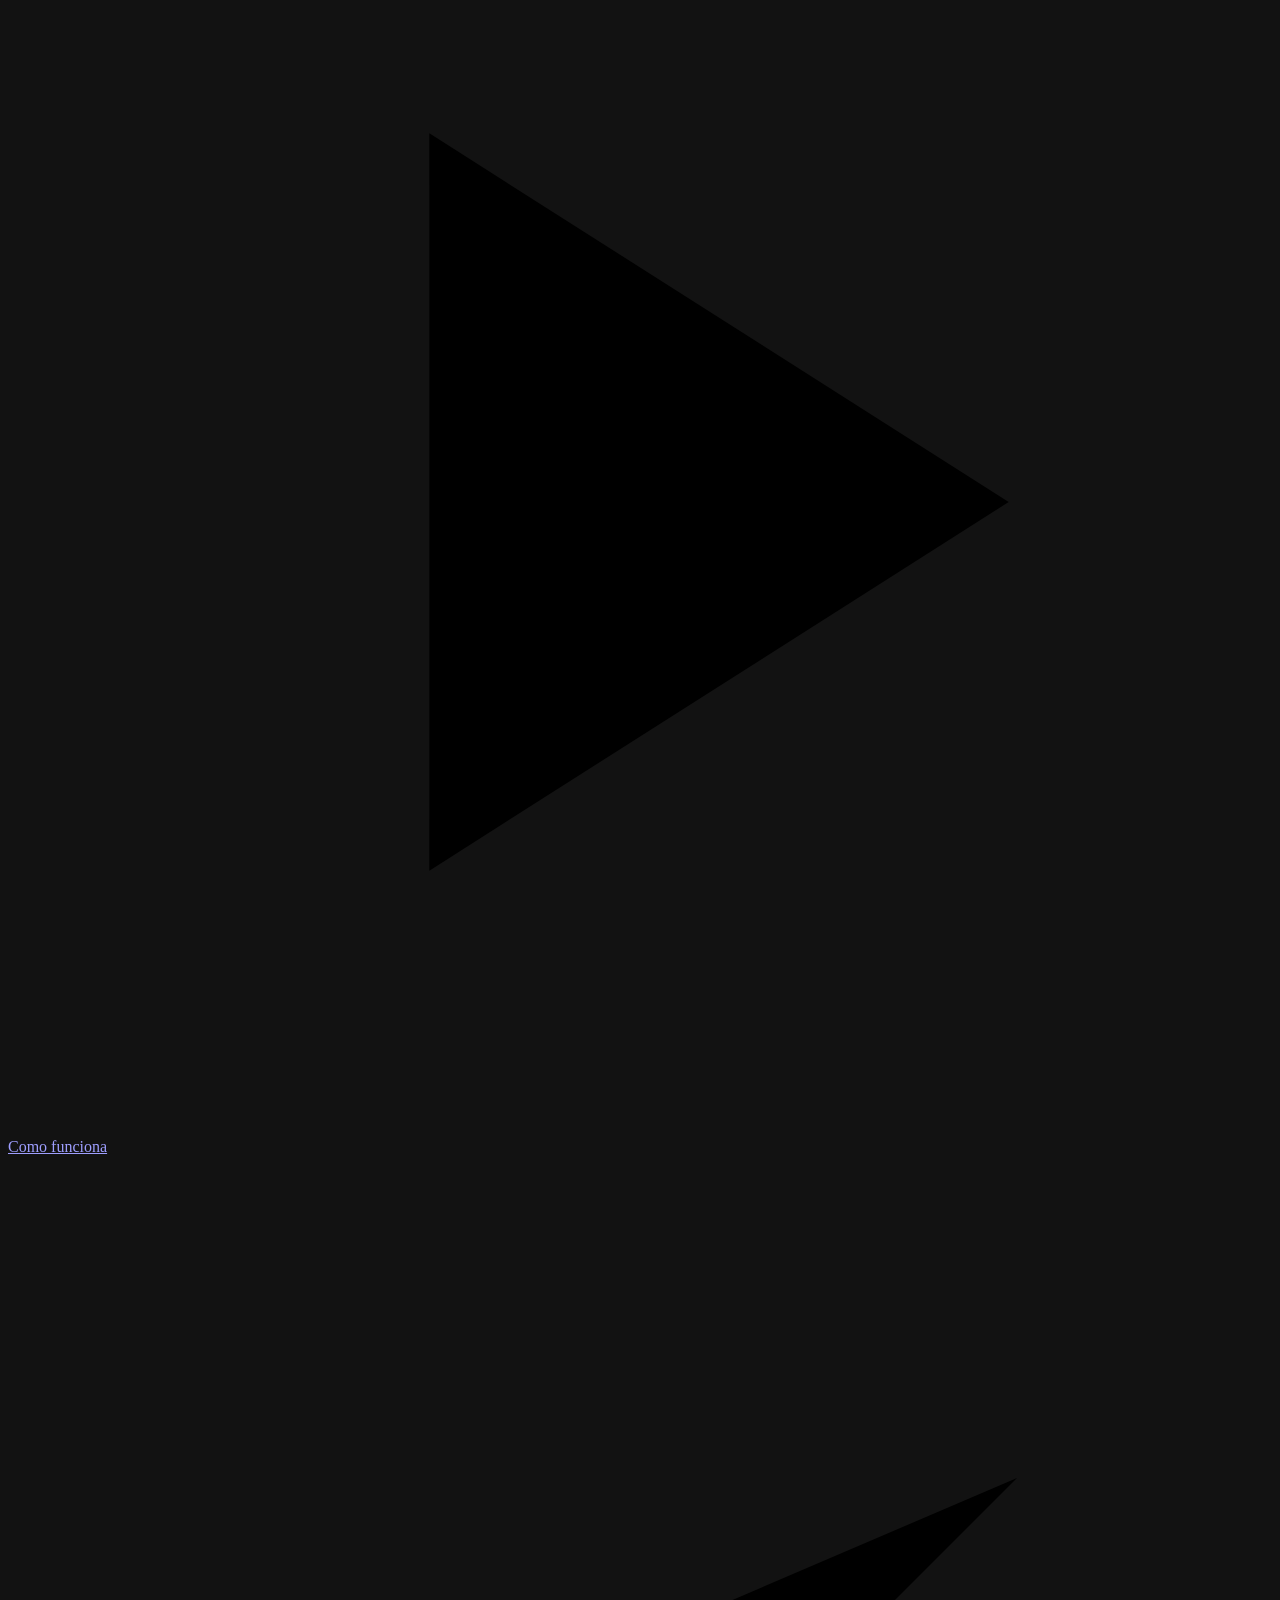
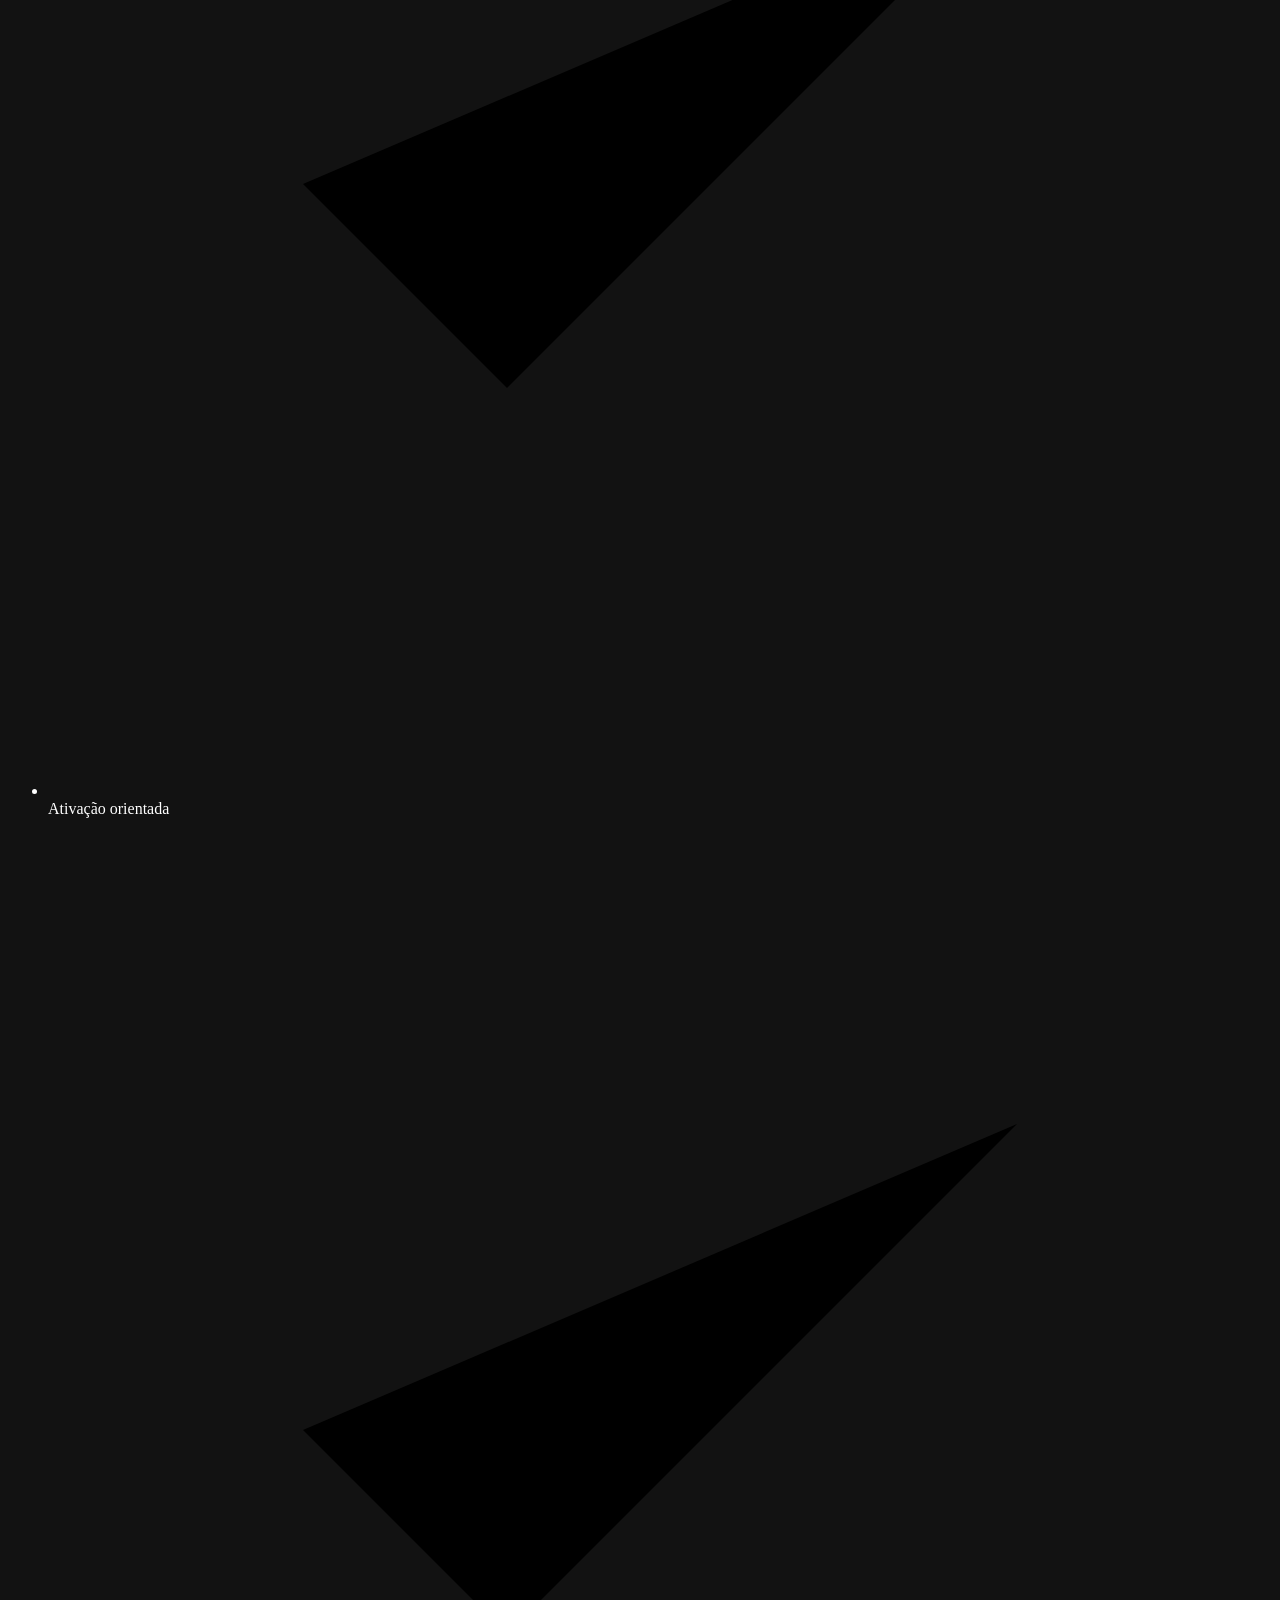
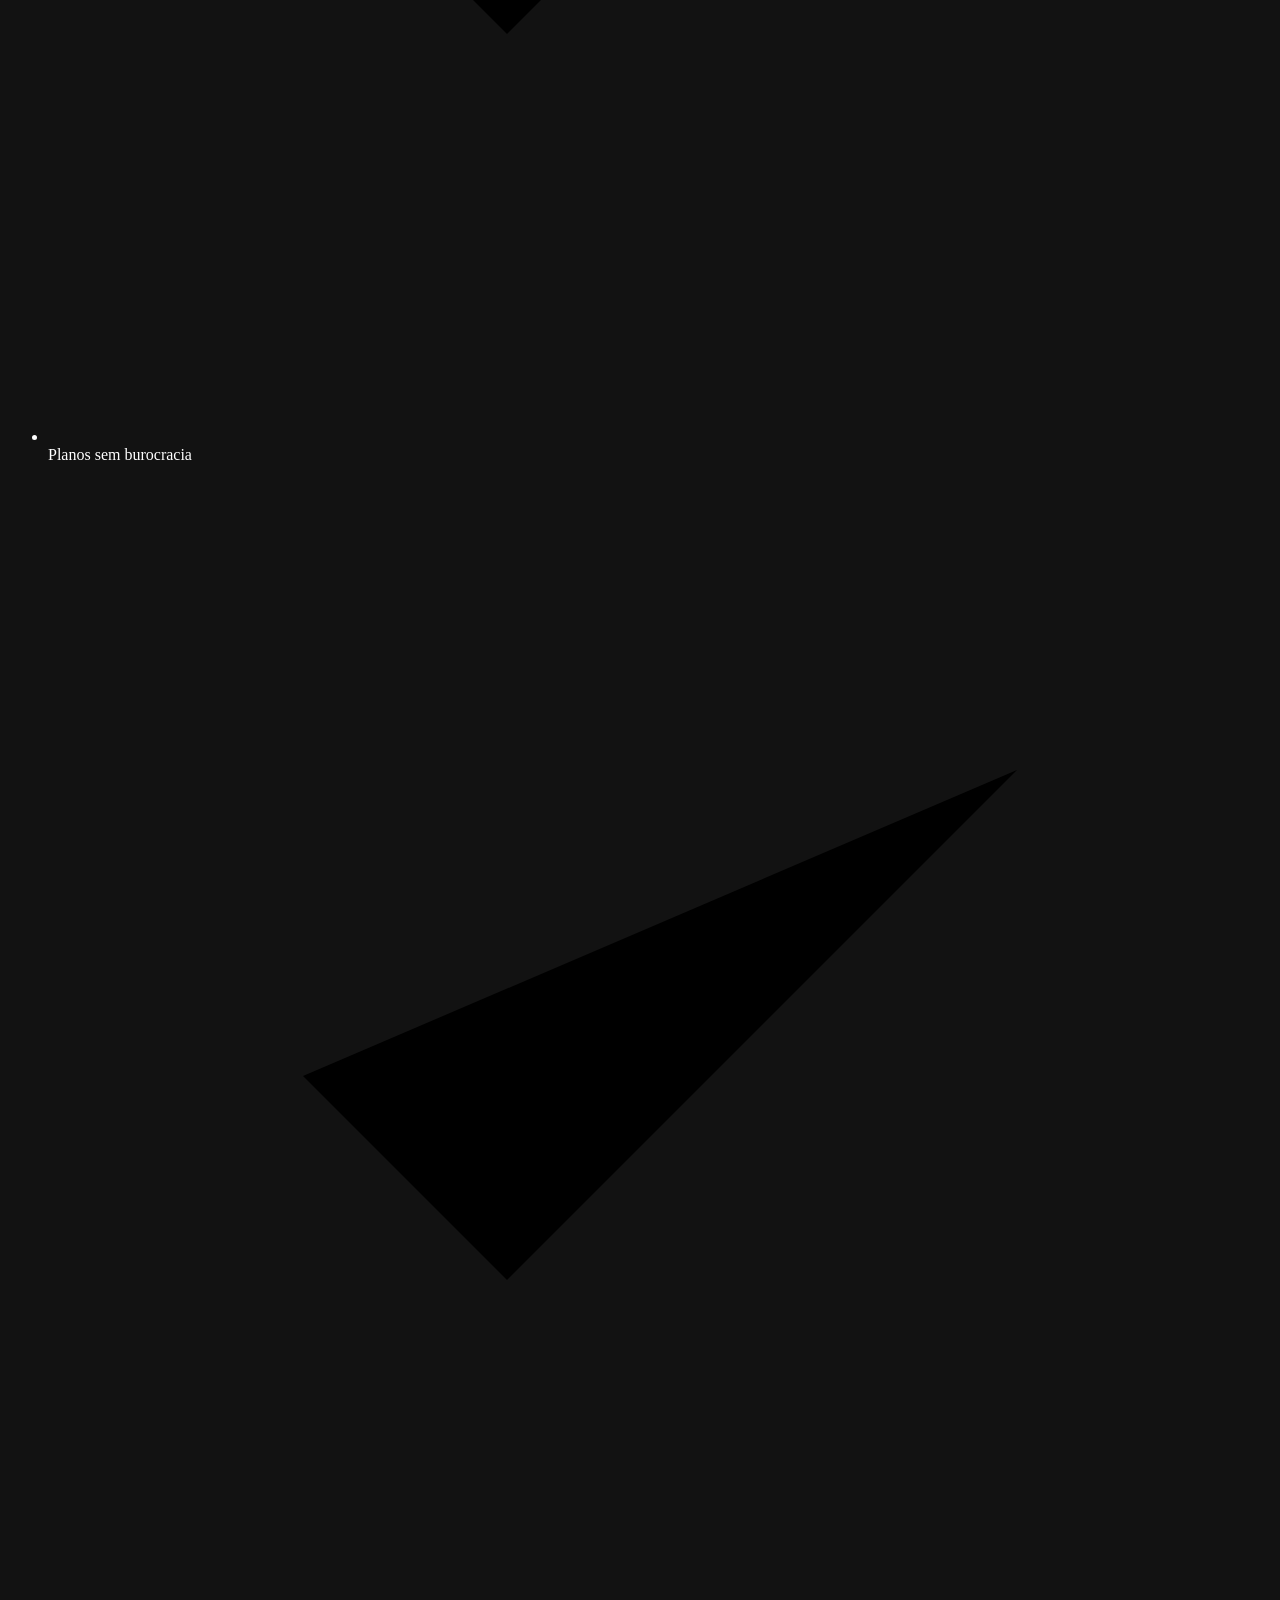
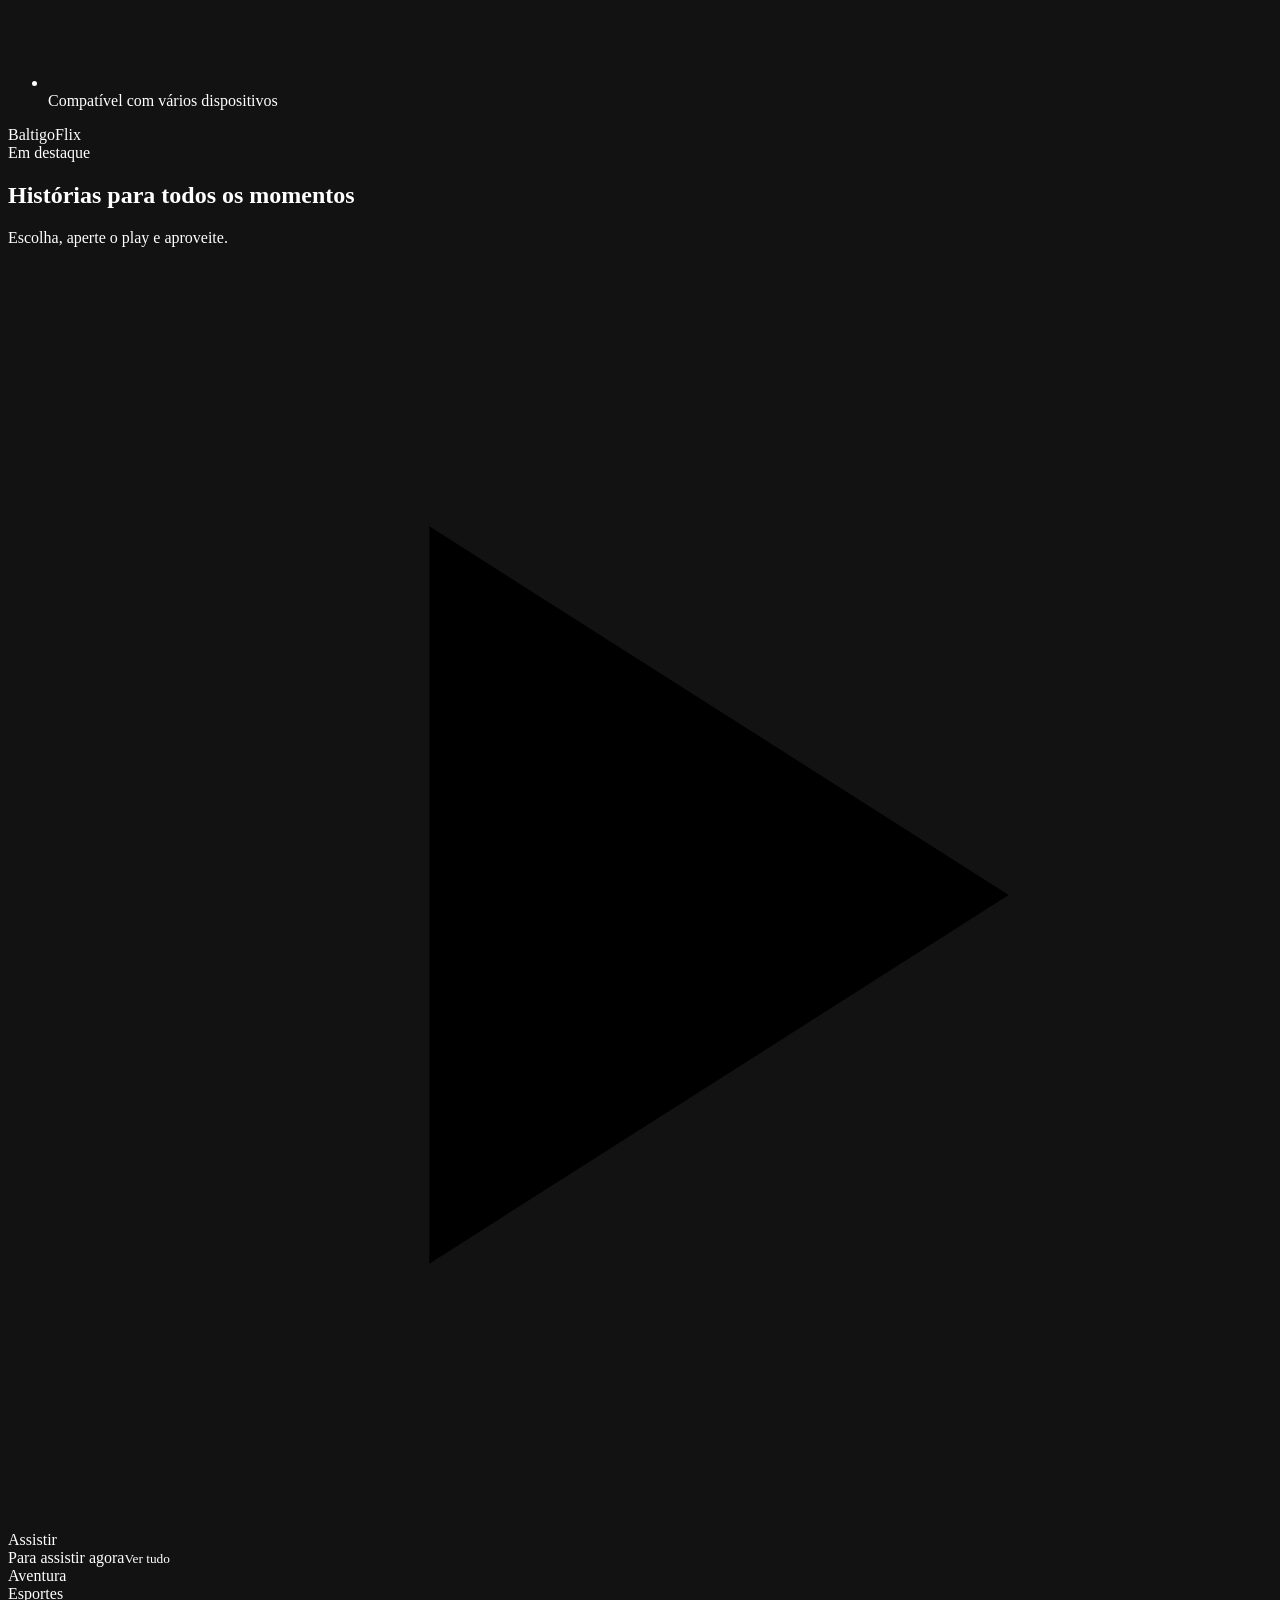
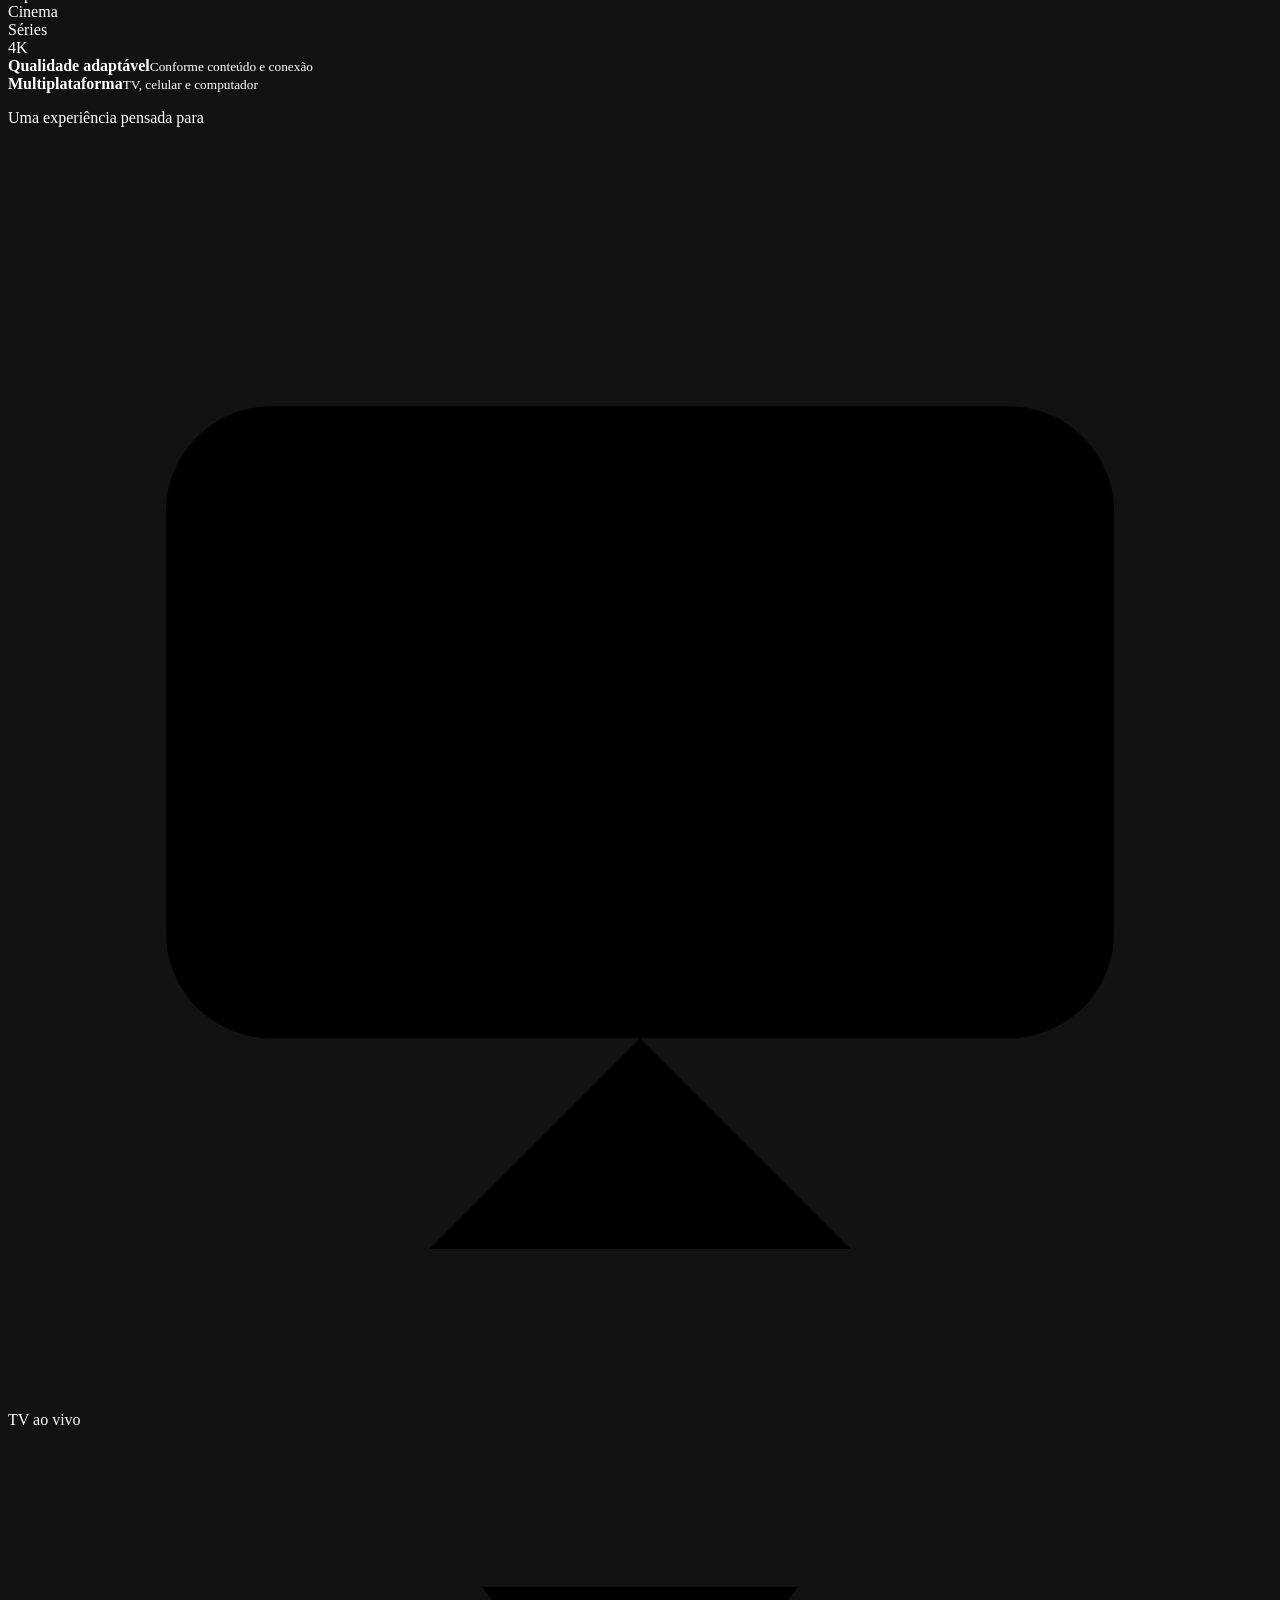
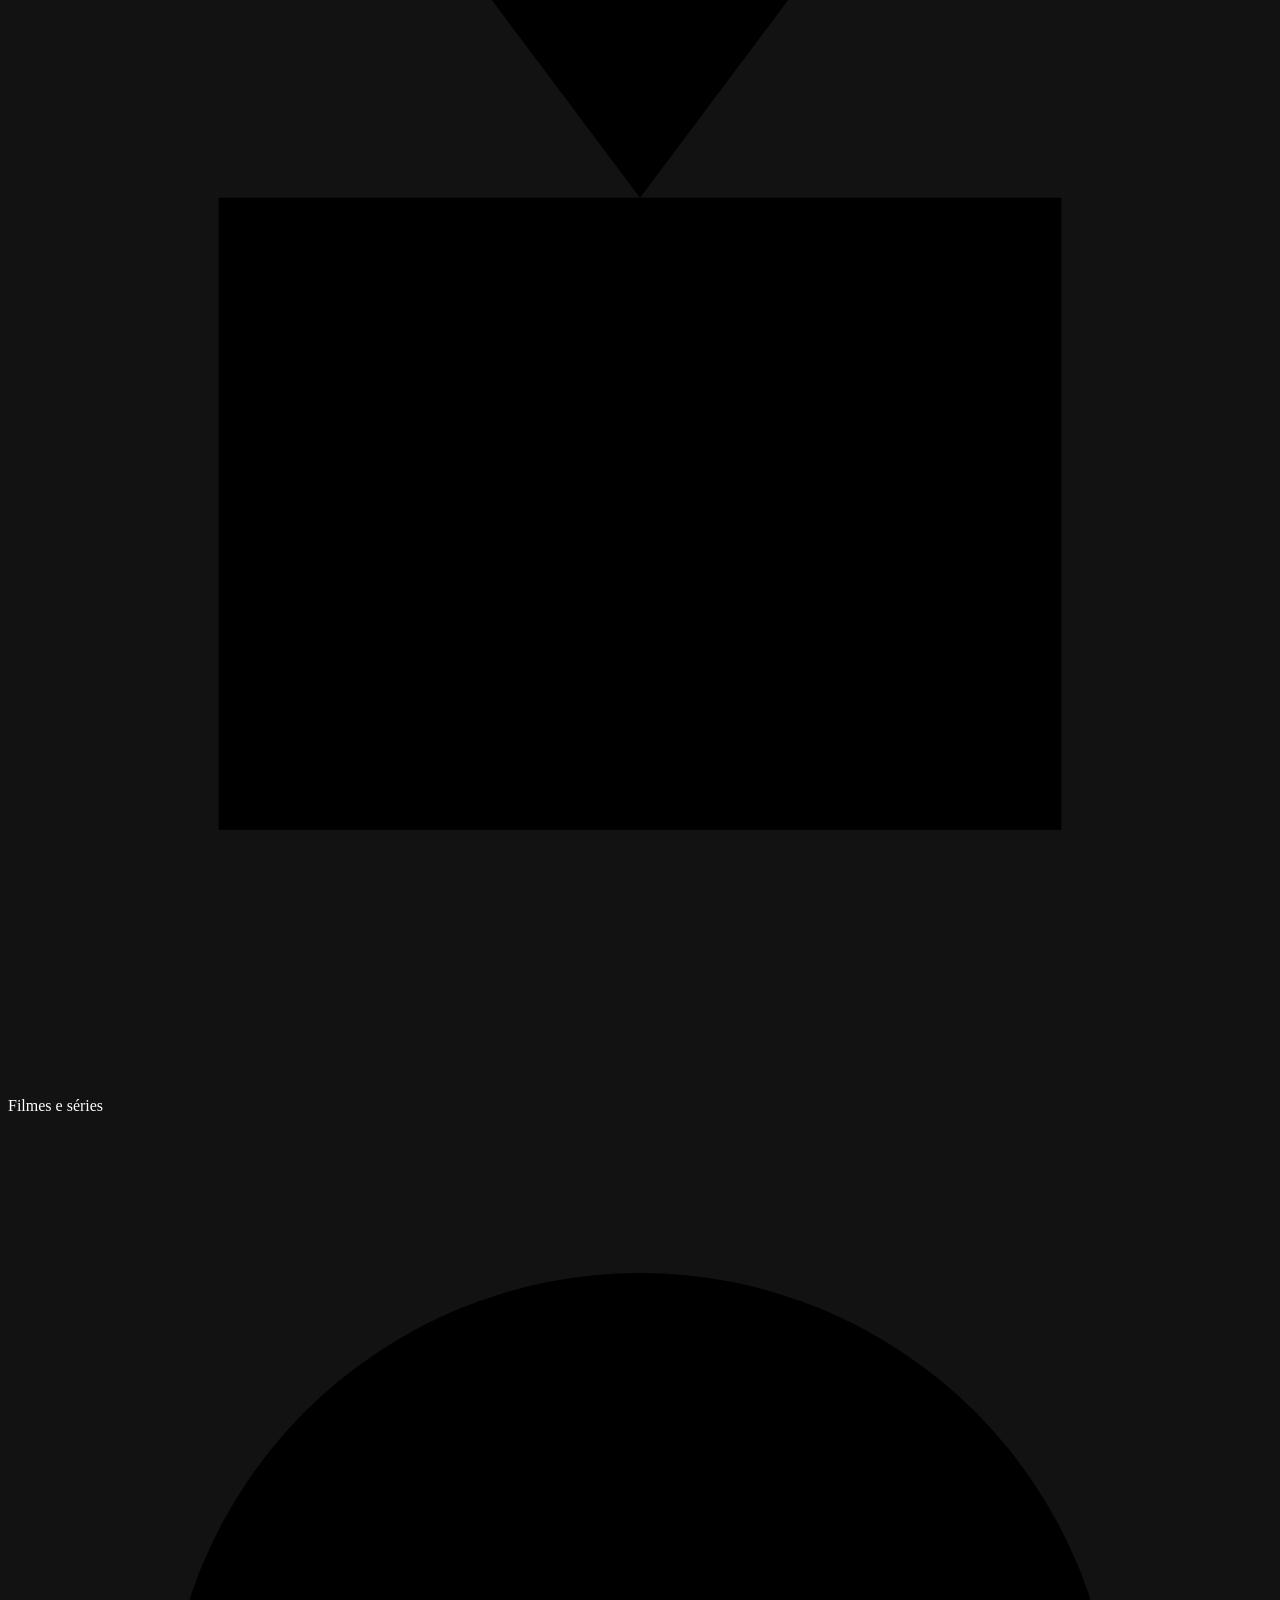
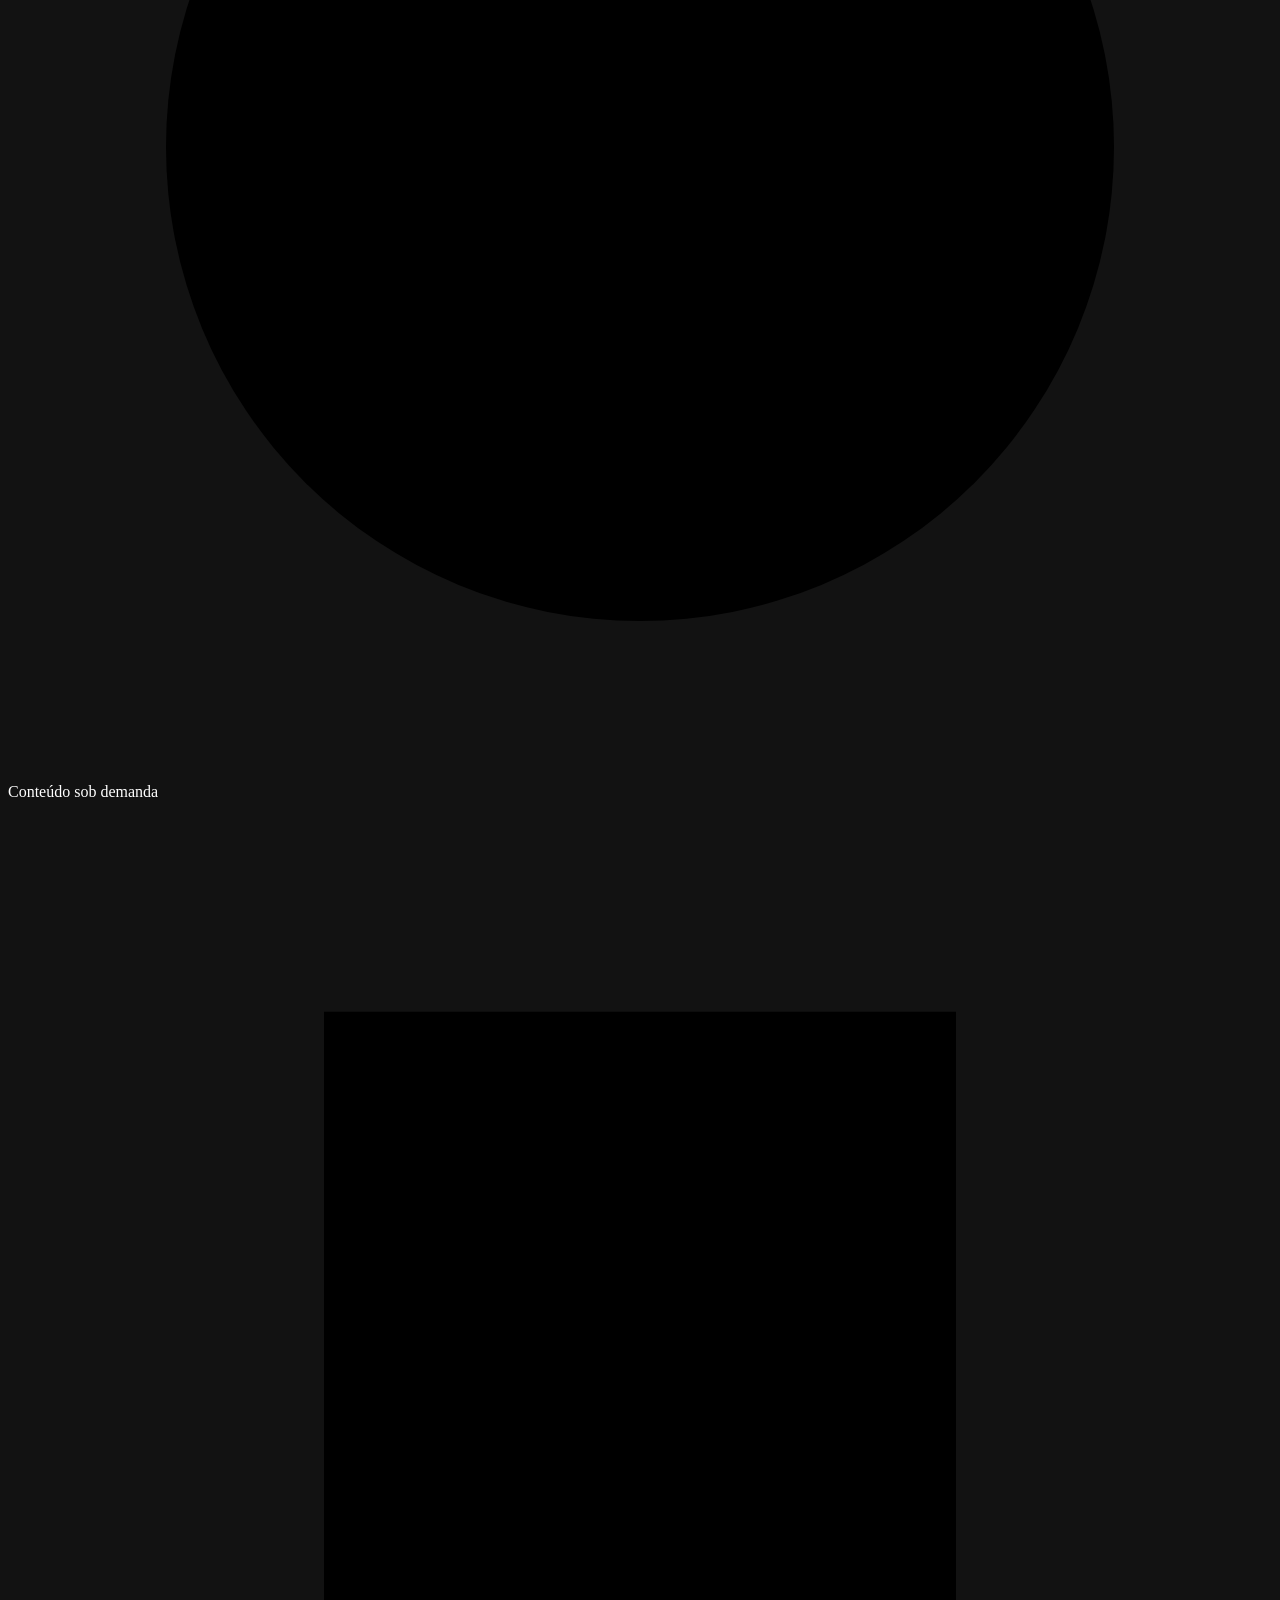
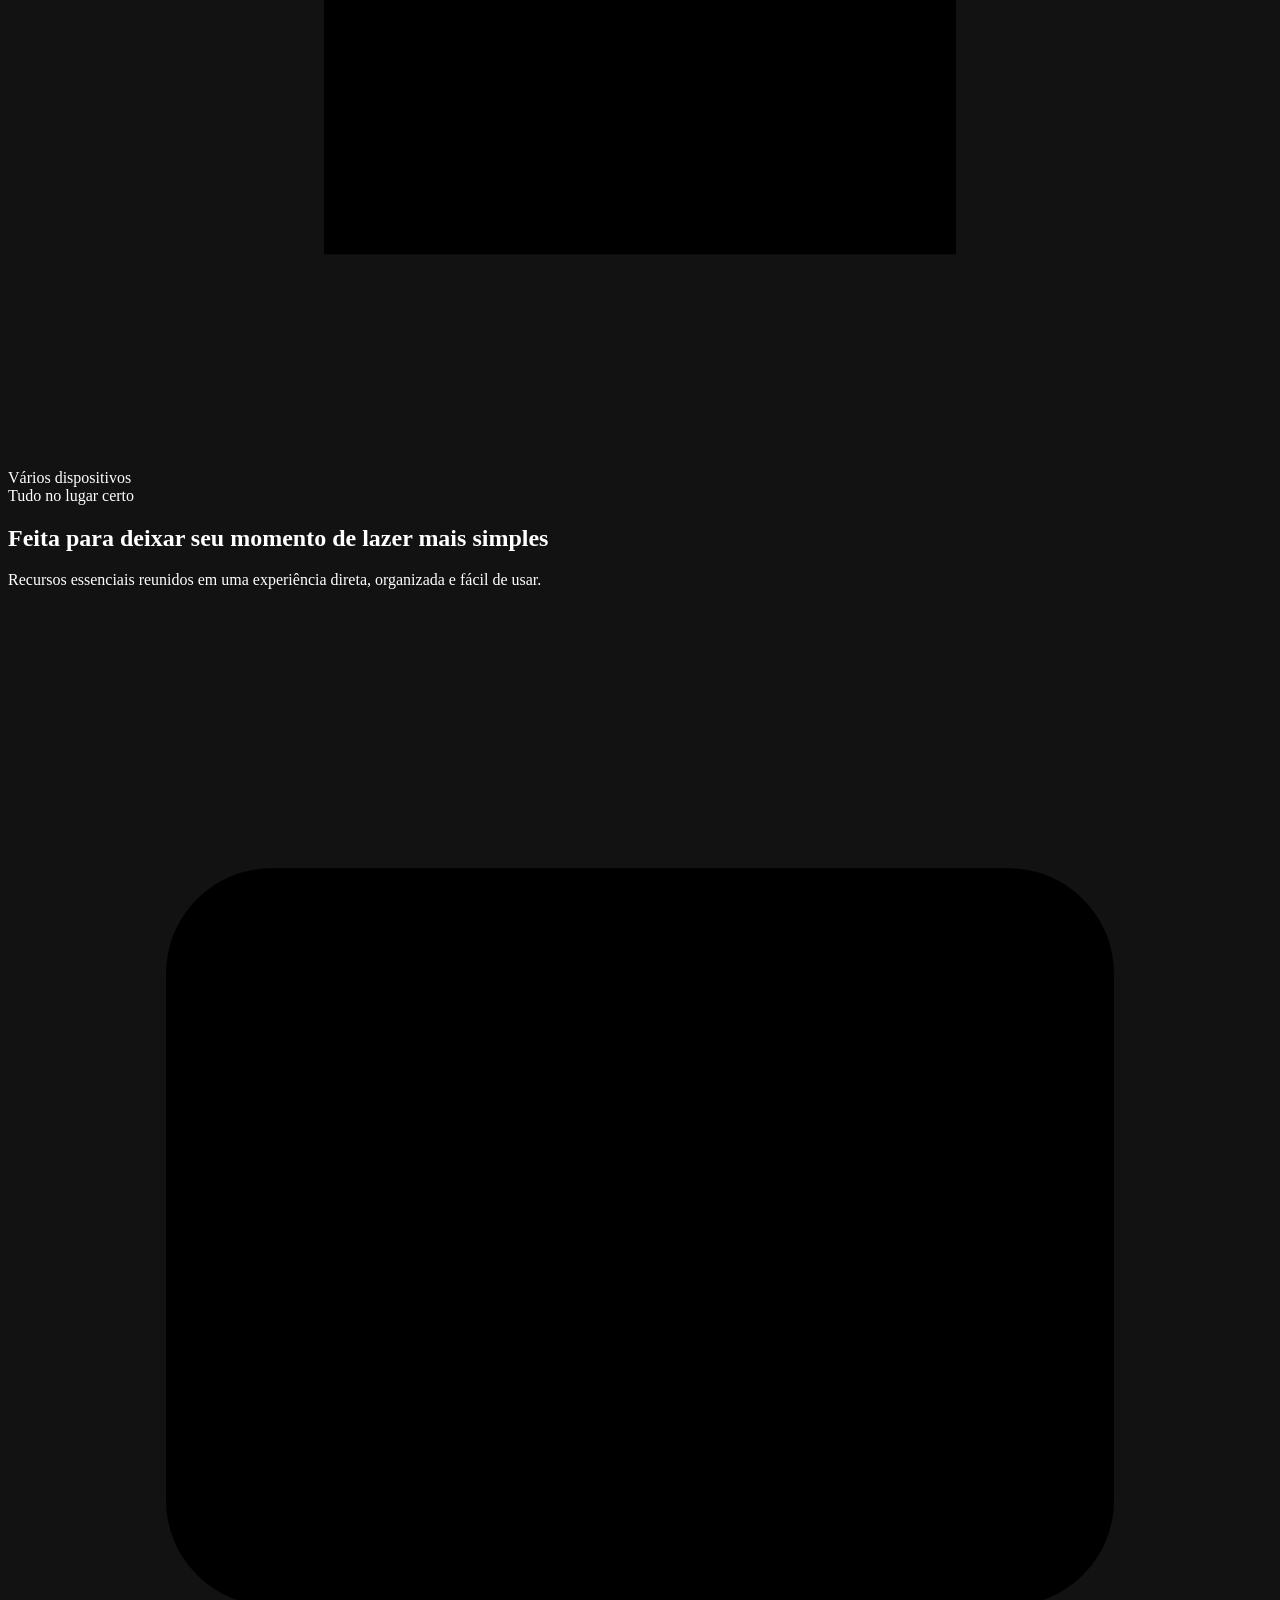
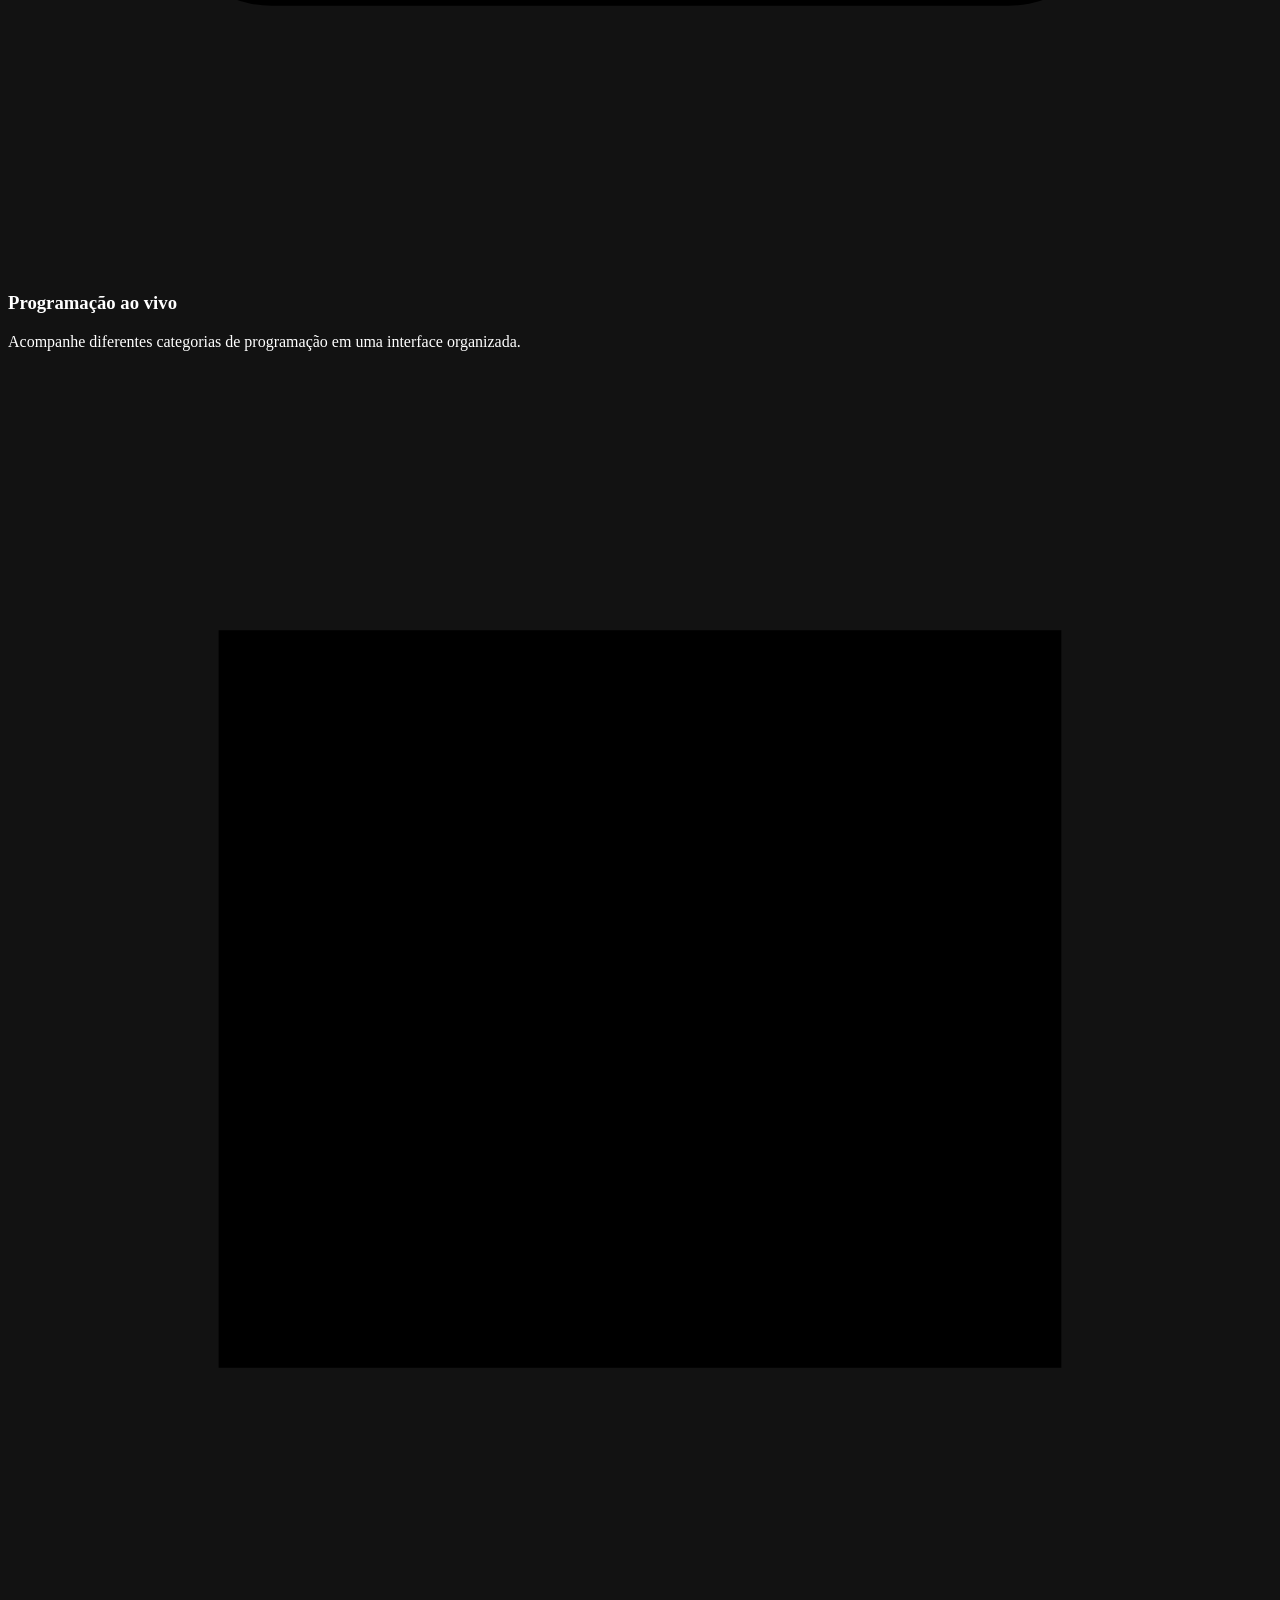
==== commit ff7990ea: "rebuild: substituir landing page exportada por estrutura original" ====
--- a/index.html
+++ b/index.html
@@ -1,1628 +1,426 @@
-<!DOCTYPE html>
+<!doctype html>
 <html lang="pt-BR">
 <head>
-	<meta charset="UTF-8">
-		<title>BaltigoFlix</title>
-<meta name='robots' content='max-image-preview:large' />
-	<style>img:is([sizes="auto" i], [sizes^="auto," i]) { contain-intrinsic-size: 3000px 1500px }</style>
-	<link rel="alternate" type="application/rss+xml" title="Feed para BaltigoFlix &raquo;" href="https://fireplaytv.com/feed/" />
-<link rel="alternate" type="application/rss+xml" title="Feed de comentários para BaltigoFlix &raquo;" href="https://fireplaytv.com/comments/feed/" />
-<script>
-window._wpemojiSettings = {"baseUrl":"https:\/\/s.w.org\/images\/core\/emoji\/16.0.1\/72x72\/","ext":".png","svgUrl":"https:\/\/s.w.org\/images\/core\/emoji\/16.0.1\/svg\/","svgExt":".svg","source":{"concatemoji":"https:\/\/BaltigoFlix.com\/wp-includes\/js\/wp-emoji-release.min.js?ver=6.8.2"}};
-/*! This file is auto-generated */
-!function(s,n){var o,i,e;function c(e){try{var t={supportTests:e,timestamp:(new Date).valueOf()};sessionStorage.setItem(o,JSON.stringify(t))}catch(e){}}function p(e,t,n){e.clearRect(0,0,e.canvas.width,e.canvas.height),e.fillText(t,0,0);var t=new Uint32Array(e.getImageData(0,0,e.canvas.width,e.canvas.height).data),a=(e.clearRect(0,0,e.canvas.width,e.canvas.height),e.fillText(n,0,0),new Uint32Array(e.getImageData(0,0,e.canvas.width,e.canvas.height).data));return t.every(function(e,t){return e===a[t]})}function u(e,t){e.clearRect(0,0,e.canvas.width,e.canvas.height),e.fillText(t,0,0);for(var n=e.getImageData(16,16,1,1),a=0;a<n.data.length;a++)if(0!==n.data[a])return!1;return!0}function f(e,t,n,a){switch(t){case"flag":return n(e,"\ud83c\udff3\ufe0f\u200d\u26a7\ufe0f","\ud83c\udff3\ufe0f\u200b\u26a7\ufe0f")?!1:!n(e,"\ud83c\udde8\ud83c\uddf6","\ud83c\udde8\u200b\ud83c\uddf6")&&!n(e,"\ud83c\udff4\udb40\udc67\udb40\udc62\udb40\udc65\udb40\udc6e\udb40\udc67\udb40\udc7f","\ud83c\udff4\u200b\udb40\udc67\u200b\udb40\udc62\u200b\udb40\udc65\u200b\udb40\udc6e\u200b\udb40\udc67\u200b\udb40\udc7f");case"emoji":return!a(e,"\ud83e\udedf")}return!1}function g(e,t,n,a){var r="undefined"!=typeof WorkerGlobalScope&&self instanceof WorkerGlobalScope?new OffscreenCanvas(300,150):s.createElement("canvas"),o=r.getContext("2d",{willReadFrequently:!0}),i=(o.textBaseline="top",o.font="600 32px Arial",{});return e.forEach(function(e){i[e]=t(o,e,n,a)}),i}function t(e){var t=s.createElement("script");t.src=e,t.defer=!0,s.head.appendChild(t)}"undefined"!=typeof Promise&&(o="wpEmojiSettingsSupports",i=["flag","emoji"],n.supports={everything:!0,everythingExceptFlag:!0},e=new Promise(function(e){s.addEventListener("DOMContentLoaded",e,{once:!0})}),new Promise(function(t){var n=function(){try{var e=JSON.parse(sessionStorage.getItem(o));if("object"==typeof e&&"number"==typeof e.timestamp&&(new Date).valueOf()<e.timestamp+604800&&"object"==typeof e.supportTests)return e.supportTests}catch(e){}return null}();if(!n){if("undefined"!=typeof Worker&&"undefined"!=typeof OffscreenCanvas&&"undefined"!=typeof URL&&URL.createObjectURL&&"undefined"!=typeof Blob)try{var e="postMessage("+g.toString()+"("+[JSON.stringify(i),f.toString(),p.toString(),u.toString()].join(",")+"));",a=new Blob([e],{type:"text/javascript"}),r=new Worker(URL.createObjectURL(a),{name:"wpTestEmojiSupports"});return void(r.onmessage=function(e){c(n=e.data),r.terminate(),t(n)})}catch(e){}c(n=g(i,f,p,u))}t(n)}).then(function(e){for(var t in e)n.supports[t]=e[t],n.supports.everything=n.supports.everything&&n.supports[t],"flag"!==t&&(n.supports.everythingExceptFlag=n.supports.everythingExceptFlag&&n.supports[t]);n.supports.everythingExceptFlag=n.supports.everythingExceptFlag&&!n.supports.flag,n.DOMReady=!1,n.readyCallback=function(){n.DOMReady=!0}}).then(function(){return e}).then(function(){var e;n.supports.everything||(n.readyCallback(),(e=n.source||{}).concatemoji?t(e.concatemoji):e.wpemoji&&e.twemoji&&(t(e.twemoji),t(e.wpemoji)))}))}((window,document),window._wpemojiSettings);
-</script>
-<style id='wp-emoji-styles-inline-css'>
-
-	img.wp-smiley, img.emoji {
-		display: inline !important;
-		border: none !important;
-		box-shadow: none !important;
-		height: 1em !important;
-		width: 1em !important;
-		margin: 0 0.07em !important;
-		vertical-align: -0.1em !important;
-		background: none !important;
-		padding: 0 !important;
-	}
-</style>
-<style id='global-styles-inline-css'>
-:root{--wp--preset--aspect-ratio--square: 1;--wp--preset--aspect-ratio--4-3: 4/3;--wp--preset--aspect-ratio--3-4: 3/4;--wp--preset--aspect-ratio--3-2: 3/2;--wp--preset--aspect-ratio--2-3: 2/3;--wp--preset--aspect-ratio--16-9: 16/9;--wp--preset--aspect-ratio--9-16: 9/16;--wp--preset--color--black: #000000;--wp--preset--color--cyan-bluish-gray: #abb8c3;--wp--preset--color--white: #ffffff;--wp--preset--color--pale-pink: #f78da7;--wp--preset--color--vivid-red: #cf2e2e;--wp--preset--color--luminous-vivid-orange: #ff6900;--wp--preset--color--luminous-vivid-amber: #fcb900;--wp--preset--color--light-green-cyan: #7bdcb5;--wp--preset--color--vivid-green-cyan: #00d084;--wp--preset--color--pale-cyan-blue: #8ed1fc;--wp--preset--color--vivid-cyan-blue: #0693e3;--wp--preset--color--vivid-purple: #9b51e0;--wp--preset--gradient--vivid-cyan-blue-to-vivid-purple: linear-gradient(135deg,rgba(6,147,227,1) 0%,rgb(155,81,224) 100%);--wp--preset--gradient--light-green-cyan-to-vivid-green-cyan: linear-gradient(135deg,rgb(122,220,180) 0%,rgb(0,208,130) 100%);--wp--preset--gradient--luminous-vivid-amber-to-luminous-vivid-orange: linear-gradient(135deg,rgba(252,185,0,1) 0%,rgba(255,105,0,1) 100%);--wp--preset--gradient--luminous-vivid-orange-to-vivid-red: linear-gradient(135deg,rgba(255,105,0,1) 0%,rgb(207,46,46) 100%);--wp--preset--gradient--very-light-gray-to-cyan-bluish-gray: linear-gradient(135deg,rgb(238,238,238) 0%,rgb(169,184,195) 100%);--wp--preset--gradient--cool-to-warm-spectrum: linear-gradient(135deg,rgb(74,234,220) 0%,rgb(151,120,209) 20%,rgb(207,42,186) 40%,rgb(238,44,130) 60%,rgb(251,105,98) 80%,rgb(254,248,76) 100%);--wp--preset--gradient--blush-light-purple: linear-gradient(135deg,rgb(255,206,236) 0%,rgb(152,150,240) 100%);--wp--preset--gradient--blush-bordeaux: linear-gradient(135deg,rgb(254,205,165) 0%,rgb(254,45,45) 50%,rgb(107,0,62) 100%);--wp--preset--gradient--luminous-dusk: linear-gradient(135deg,rgb(255,203,112) 0%,rgb(199,81,192) 50%,rgb(65,88,208) 100%);--wp--preset--gradient--pale-ocean: linear-gradient(135deg,rgb(255,245,203) 0%,rgb(182,227,212) 50%,rgb(51,167,181) 100%);--wp--preset--gradient--electric-grass: linear-gradient(135deg,rgb(202,248,128) 0%,rgb(113,206,126) 100%);--wp--preset--gradient--midnight: linear-gradient(135deg,rgb(2,3,129) 0%,rgb(40,116,252) 100%);--wp--preset--font-size--small: 13px;--wp--preset--font-size--medium: 20px;--wp--preset--font-size--large: 36px;--wp--preset--font-size--x-large: 42px;--wp--preset--spacing--20: 0.44rem;--wp--preset--spacing--30: 0.67rem;--wp--preset--spacing--40: 1rem;--wp--preset--spacing--50: 1.5rem;--wp--preset--spacing--60: 2.25rem;--wp--preset--spacing--70: 3.38rem;--wp--preset--spacing--80: 5.06rem;--wp--preset--shadow--natural: 6px 6px 9px rgba(0, 0, 0, 0.2);--wp--preset--shadow--deep: 12px 12px 50px rgba(0, 0, 0, 0.4);--wp--preset--shadow--sharp: 6px 6px 0px rgba(0, 0, 0, 0.2);--wp--preset--shadow--outlined: 6px 6px 0px -3px rgba(255, 255, 255, 1), 6px 6px rgba(0, 0, 0, 1);--wp--preset--shadow--crisp: 6px 6px 0px rgba(0, 0, 0, 1);}:root { --wp--style--global--content-size: 800px;--wp--style--global--wide-size: 1200px; }:where(body) { margin: 0; }.wp-site-blocks > .alignleft { float: left; margin-right: 2em; }.wp-site-blocks > .alignright { float: right; margin-left: 2em; }.wp-site-blocks > .aligncenter { justify-content: center; margin-left: auto; margin-right: auto; }:where(.wp-site-blocks) > * { margin-block-start: 24px; margin-block-end: 0; }:where(.wp-site-blocks) > :first-child { margin-block-start: 0; }:where(.wp-site-blocks) > :last-child { margin-block-end: 0; }:root { --wp--style--block-gap: 24px; }:root :where(.is-layout-flow) > :first-child{margin-block-start: 0;}:root :where(.is-layout-flow) > :last-child{margin-block-end: 0;}:root :where(.is-layout-flow) > *{margin-block-start: 24px;margin-block-end: 0;}:root :where(.is-layout-constrained) > :first-child{margin-block-start: 0;}:root :where(.is-layout-constrained) > :last-child{margin-block-end: 0;}:root :where(.is-layout-constrained) > *{margin-block-start: 24px;margin-block-end: 0;}:root :where(.is-layout-flex){gap: 24px;}:root :where(.is-layout-grid){gap: 24px;}.is-layout-flow > .alignleft{float: left;margin-inline-start: 0;margin-inline-end: 2em;}.is-layout-flow > .alignright{float: right;margin-inline-start: 2em;margin-inline-end: 0;}.is-layout-flow > .aligncenter{margin-left: auto !important;margin-right: auto !important;}.is-layout-constrained > .alignleft{float: left;margin-inline-start: 0;margin-inline-end: 2em;}.is-layout-constrained > .alignright{float: right;margin-inline-start: 2em;margin-inline-end: 0;}.is-layout-constrained > .aligncenter{margin-left: auto !important;margin-right: auto !important;}.is-layout-constrained > :where(:not(.alignleft):not(.alignright):not(.alignfull)){max-width: var(--wp--style--global--content-size);margin-left: auto !important;margin-right: auto !important;}.is-layout-constrained > .alignwide{max-width: var(--wp--style--global--wide-size);}body .is-layout-flex{display: flex;}.is-layout-flex{flex-wrap: wrap;align-items: center;}.is-layout-flex > :is(*, div){margin: 0;}body .is-layout-grid{display: grid;}.is-layout-grid > :is(*, div){margin: 0;}body{padding-top: 0px;padding-right: 0px;padding-bottom: 0px;padding-left: 0px;}a:where(:not(.wp-element-button)){text-decoration: underline;}:root :where(.wp-element-button, .wp-block-button__link){background-color: #32373c;border-width: 0;color: #fff;font-family: inherit;font-size: inherit;line-height: inherit;padding: calc(0.667em + 2px) calc(1.333em + 2px);text-decoration: none;}.has-black-color{color: var(--wp--preset--color--black) !important;}.has-cyan-bluish-gray-color{color: var(--wp--preset--color--cyan-bluish-gray) !important;}.has-white-color{color: var(--wp--preset--color--white) !important;}.has-pale-pink-color{color: var(--wp--preset--color--pale-pink) !important;}.has-vivid-red-color{color: var(--wp--preset--color--vivid-red) !important;}.has-luminous-vivid-orange-color{color: var(--wp--preset--color--luminous-vivid-orange) !important;}.has-luminous-vivid-amber-color{color: var(--wp--preset--color--luminous-vivid-amber) !important;}.has-light-green-cyan-color{color: var(--wp--preset--color--light-green-cyan) !important;}.has-vivid-green-cyan-color{color: var(--wp--preset--color--vivid-green-cyan) !important;}.has-pale-cyan-blue-color{color: var(--wp--preset--color--pale-cyan-blue) !important;}.has-vivid-cyan-blue-color{color: var(--wp--preset--color--vivid-cyan-blue) !important;}.has-vivid-purple-color{color: var(--wp--preset--color--vivid-purple) !important;}.has-black-background-color{background-color: var(--wp--preset--color--black) !important;}.has-cyan-bluish-gray-background-color{background-color: var(--wp--preset--color--cyan-bluish-gray) !important;}.has-white-background-color{background-color: var(--wp--preset--color--white) !important;}.has-pale-pink-background-color{background-color: var(--wp--preset--color--pale-pink) !important;}.has-vivid-red-background-color{background-color: var(--wp--preset--color--vivid-red) !important;}.has-luminous-vivid-orange-background-color{background-color: var(--wp--preset--color--luminous-vivid-orange) !important;}.has-luminous-vivid-amber-background-color{background-color: var(--wp--preset--color--luminous-vivid-amber) !important;}.has-light-green-cyan-background-color{background-color: var(--wp--preset--color--light-green-cyan) !important;}.has-vivid-green-cyan-background-color{background-color: var(--wp--preset--color--vivid-green-cyan) !important;}.has-pale-cyan-blue-background-color{background-color: var(--wp--preset--color--pale-cyan-blue) !important;}.has-vivid-cyan-blue-background-color{background-color: var(--wp--preset--color--vivid-cyan-blue) !important;}.has-vivid-purple-background-color{background-color: var(--wp--preset--color--vivid-purple) !important;}.has-black-border-color{border-color: var(--wp--preset--color--black) !important;}.has-cyan-bluish-gray-border-color{border-color: var(--wp--preset--color--cyan-bluish-gray) !important;}.has-white-border-color{border-color: var(--wp--preset--color--white) !important;}.has-pale-pink-border-color{border-color: var(--wp--preset--color--pale-pink) !important;}.has-vivid-red-border-color{border-color: var(--wp--preset--color--vivid-red) !important;}.has-luminous-vivid-orange-border-color{border-color: var(--wp--preset--color--luminous-vivid-orange) !important;}.has-luminous-vivid-amber-border-color{border-color: var(--wp--preset--color--luminous-vivid-amber) !important;}.has-light-green-cyan-border-color{border-color: var(--wp--preset--color--light-green-cyan) !important;}.has-vivid-green-cyan-border-color{border-color: var(--wp--preset--color--vivid-green-cyan) !important;}.has-pale-cyan-blue-border-color{border-color: var(--wp--preset--color--pale-cyan-blue) !important;}.has-vivid-cyan-blue-border-color{border-color: var(--wp--preset--color--vivid-cyan-blue) !important;}.has-vivid-purple-border-color{border-color: var(--wp--preset--color--vivid-purple) !important;}.has-vivid-cyan-blue-to-vivid-purple-gradient-background{background: var(--wp--preset--gradient--vivid-cyan-blue-to-vivid-purple) !important;}.has-light-green-cyan-to-vivid-green-cyan-gradient-background{background: var(--wp--preset--gradient--light-green-cyan-to-vivid-green-cyan) !important;}.has-luminous-vivid-amber-to-luminous-vivid-orange-gradient-background{background: var(--wp--preset--gradient--luminous-vivid-amber-to-luminous-vivid-orange) !important;}.has-luminous-vivid-orange-to-vivid-red-gradient-background{background: var(--wp--preset--gradient--luminous-vivid-orange-to-vivid-red) !important;}.has-very-light-gray-to-cyan-bluish-gray-gradient-background{background: var(--wp--preset--gradient--very-light-gray-to-cyan-bluish-gray) !important;}.has-cool-to-warm-spectrum-gradient-background{background: var(--wp--preset--gradient--cool-to-warm-spectrum) !important;}.has-blush-light-purple-gradient-background{background: var(--wp--preset--gradient--blush-light-purple) !important;}.has-blush-bordeaux-gradient-background{background: var(--wp--preset--gradient--blush-bordeaux) !important;}.has-luminous-dusk-gradient-background{background: var(--wp--preset--gradient--luminous-dusk) !important;}.has-pale-ocean-gradient-background{background: var(--wp--preset--gradient--pale-ocean) !important;}.has-electric-grass-gradient-background{background: var(--wp--preset--gradient--electric-grass) !important;}.has-midnight-gradient-background{background: var(--wp--preset--gradient--midnight) !important;}.has-small-font-size{font-size: var(--wp--preset--font-size--small) !important;}.has-medium-font-size{font-size: var(--wp--preset--font-size--medium) !important;}.has-large-font-size{font-size: var(--wp--preset--font-size--large) !important;}.has-x-large-font-size{font-size: var(--wp--preset--font-size--x-large) !important;}
-:root :where(.wp-block-pullquote){font-size: 1.5em;line-height: 1.6;}
-</style>
-<link rel='stylesheet' id='hello-elementor-css' href='https://fireplaytv.com/wp-content/themes/hello-elementor/assets/css/reset.css?ver=3.4.4' media='all' />
-<link rel='stylesheet' id='hello-elementor-theme-style-css' href='https://fireplaytv.com/wp-content/themes/hello-elementor/assets/css/theme.css?ver=3.4.4' media='all' />
-<link rel='stylesheet' id='hello-elementor-header-footer-css' href='https://fireplaytv.com/wp-content/themes/hello-elementor/assets/css/header-footer.css?ver=3.4.4' media='all' />
-<link rel='stylesheet' id='elementor-frontend-css' href='https://fireplaytv.com/wp-content/plugins/elementor/assets/css/frontend.min.css?ver=3.30.4' media='all' />
-<link rel='stylesheet' id='elementor-post-5-css' href='https://fireplaytv.com/wp-content/uploads/elementor/css/post-5.css?ver=1756525849' media='all' />
-<link rel='stylesheet' id='widget-image-css' href='https://fireplaytv.com/wp-content/plugins/elementor/assets/css/widget-image.min.css?ver=3.30.4' media='all' />
-<link rel='stylesheet' id='e-sticky-css' href='https://fireplaytv.com/wp-content/plugins/pro-elements/assets/css/modules/sticky.min.css?ver=3.29.0' media='all' />
-<link rel='stylesheet' id='widget-heading-css' href='https://fireplaytv.com/wp-content/plugins/elementor/assets/css/widget-heading.min.css?ver=3.30.4' media='all' />
-<link rel='stylesheet' id='widget-icon-list-css' href='https://fireplaytv.com/wp-content/plugins/elementor/assets/css/widget-icon-list.min.css?ver=3.30.4' media='all' />
-<link rel='stylesheet' id='widget-spacer-css' href='https://fireplaytv.com/wp-content/plugins/elementor/assets/css/widget-spacer.min.css?ver=3.30.4' media='all' />
-<link rel='stylesheet' id='swiper-css' href='https://fireplaytv.com/wp-content/plugins/elementor/assets/lib/swiper/v8/css/swiper.min.css?ver=8.4.5' media='all' />
-<link rel='stylesheet' id='e-swiper-css' href='https://fireplaytv.com/wp-content/plugins/elementor/assets/css/conditionals/e-swiper.min.css?ver=3.30.4' media='all' />
-<link rel='stylesheet' id='widget-image-carousel-css' href='https://fireplaytv.com/wp-content/plugins/elementor/assets/css/widget-image-carousel.min.css?ver=3.30.4' media='all' />
-<link rel='stylesheet' id='widget-icon-box-css' href='https://fireplaytv.com/wp-content/plugins/elementor/assets/css/widget-icon-box.min.css?ver=3.30.4' media='all' />
-<link rel='stylesheet' id='e-animation-fadeInUp-css' href='https://fireplaytv.com/wp-content/plugins/elementor/assets/lib/animations/styles/fadeInUp.min.css?ver=3.30.4' media='all' />
-<link rel='stylesheet' id='widget-nested-accordion-css' href='https://fireplaytv.com/wp-content/plugins/elementor/assets/css/widget-nested-accordion.min.css?ver=3.30.4' media='all' />
-<link rel='stylesheet' id='elementor-post-9-css' href='https://fireplaytv.com/wp-content/uploads/elementor/css/post-9.css?ver=1756525850' media='all' />
-<link rel='stylesheet' id='elementor-gf-local-roboto-css' href='https://fireplaytv.com/wp-content/uploads/elementor/google-fonts/css/roboto.css?ver=1749577891' media='all' />
-<link rel='stylesheet' id='elementor-gf-local-robotoslab-css' href='https://fireplaytv.com/wp-content/uploads/elementor/google-fonts/css/robotoslab.css?ver=1749577909' media='all' />
-<link rel='stylesheet' id='elementor-gf-local-instrumentsans-css' href='https://fireplaytv.com/wp-content/uploads/elementor/google-fonts/css/instrumentsans.css?ver=1749647513' media='all' />
-<script src="https://fireplaytv.com/wp-includes/js/jquery/jquery.min.js?ver=3.7.1" id="jquery-core-js"></script>
-<script src="https://fireplaytv.com/wp-includes/js/jquery/jquery-migrate.min.js?ver=3.4.1" id="jquery-migrate-js"></script>
-<link rel="https://api.w.org/" href="https://fireplaytv.com/wp-json/" /><link rel="alternate" title="JSON" type="application/json" href="https://fireplaytv.com/wp-json/wp/v2/pages/9" /><link rel="EditURI" type="application/rsd+xml" title="RSD" href="https://fireplaytv.com/xmlrpc.php?rsd" />
-<meta name="generator" content="WordPress 6.8.2" />
-<link rel="canonical" href="https://fireplaytv.com/" />
-<link rel='shortlink' href='https://fireplaytv.com/' />
-<link rel="alternate" title="oEmbed (JSON)" type="application/json+oembed" href="https://fireplaytv.com/wp-json/oembed/1.0/embed?url=https%3A%2F%2Ffireplaytv.com%2F" />
-<link rel="alternate" title="oEmbed (XML)" type="text/xml+oembed" href="https://fireplaytv.com/wp-json/oembed/1.0/embed?url=https%3A%2F%2Ffireplaytv.com%2F&#038;format=xml" />
-<!-- Google Tag Manager -->
-<script>(function(w,d,s,l,i){w[l]=w[l]||[];w[l].push({'gtm.start':new Date().getTime(),event:'gtm.js'});var f=d.getElementsByTagName(s)[0],j=d.createElement(s);j.async=true;j.src="https://track.fireplaytv.com/382mffllwjso.js?"+i;f.parentNode.insertBefore(j,f);})(window,document,'script','dataLayer','d0r8uh=aWQ9R1RNLUs3VEdNUjI5&gqju=pqQ');</script>
-<!-- End Google Tag Manager --><!-- Analytics by WP Statistics - https://wp-statistics.com -->
-<meta name="generator" content="Elementor 3.30.4; features: e_font_icon_svg, additional_custom_breakpoints, e_element_cache; settings: css_print_method-external, google_font-enabled, font_display-swap">
-			<style>
-				.e-con.e-parent:nth-of-type(n+4):not(.e-lazyloaded):not(.e-no-lazyload),
-				.e-con.e-parent:nth-of-type(n+4):not(.e-lazyloaded):not(.e-no-lazyload) * {
-					background-image: none !important;
-				}
-				@media screen and (max-height: 1024px) {
-					.e-con.e-parent:nth-of-type(n+3):not(.e-lazyloaded):not(.e-no-lazyload),
-					.e-con.e-parent:nth-of-type(n+3):not(.e-lazyloaded):not(.e-no-lazyload) * {
-						background-image: none !important;
-					}
-				}
-				@media screen and (max-height: 640px) {
-					.e-con.e-parent:nth-of-type(n+2):not(.e-lazyloaded):not(.e-no-lazyload),
-					.e-con.e-parent:nth-of-type(n+2):not(.e-lazyloaded):not(.e-no-lazyload) * {
-						background-image: none !important;
-					}
-				}
-			</style>
-			<link rel="icon" href="https://fireplaytv.com/wp-content/uploads/2025/06/cropped-FAVICON-32x32.png" sizes="32x32" />
-<link rel="icon" href="https://fireplaytv.com/wp-content/uploads/2025/06/cropped-FAVICON-192x192.png" sizes="192x192" />
-<link rel="apple-touch-icon" href="https://fireplaytv.com/wp-content/uploads/2025/06/cropped-FAVICON-180x180.png" />
-<meta name="msapplication-TileImage" content="https://fireplaytv.com/wp-content/uploads/2025/06/cropped-FAVICON-270x270.png" />
-	<meta name="viewport" content="width=device-width, initial-scale=1.0, viewport-fit=cover" /></head>
-<body class="home wp-singular page-template page-template-elementor_canvas page page-id-9 wp-embed-responsive wp-theme-hello-elementor hello-elementor-default elementor-default elementor-template-canvas elementor-kit-5 elementor-page elementor-page-9">
-			<div data-elementor-type="wp-page" data-elementor-id="9" class="elementor elementor-9" data-elementor-post-type="page">
-				<div class="elementor-element elementor-element-9fde5be e-flex e-con-boxed e-con e-parent" data-id="9fde5be" data-element_type="container" data-settings="{&quot;background_background&quot;:&quot;classic&quot;,&quot;sticky&quot;:&quot;top&quot;,&quot;sticky_on&quot;:[&quot;desktop&quot;,&quot;tablet&quot;,&quot;mobile&quot;],&quot;sticky_offset&quot;:0,&quot;sticky_effects_offset&quot;:0,&quot;sticky_anchor_link_offset&quot;:0}">
-					<div class="e-con-inner">
-				<div class="elementor-element elementor-element-fe29d36 elementor-widget__width-initial elementor-widget elementor-widget-image" data-id="fe29d36" data-element_type="widget" data-widget_type="image.default">
-				<div class="elementor-widget-container">
-															<img fetchpriority="high" decoding="async" width="800" height="249" src="https://i.postimg.cc/RZ1fzt1c/IMG-5123.png" class="attachment-large size-large wp-image-12" alt="" srcset="https://i.postimg.cc/RZ1fzt1c/IMG-5123.png 946w, https://fireplaytv.com/wp-content/uploads/2025/06/LOGO-300x94.webp 300w, https://fireplaytv.com/wp-content/uploads/2025/06/LOGO-768x239.webp 768w" sizes="(max-width: 800px) 100vw, 800px" />															</div>
-				</div>
-				<div class="elementor-element elementor-element-fdae686 elementor-align-justify elementor-widget__width-initial btn elementor-widget elementor-widget-button" data-id="fdae686" data-element_type="widget" data-settings="{&quot;_animation_mobile&quot;:&quot;none&quot;}" data-widget_type="button.default">
-				<div class="elementor-widget-container">
-									<div class="elementor-button-wrapper">
-					<a class="elementor-button elementor-button-link elementor-size-sm" href="#planos">
-						<span class="elementor-button-content-wrapper">
-									<span class="elementor-button-text">ADQUIRIR ACESSO</span>
-					</span>
-					</a>
-				</div>
-								</div>
-				</div>
-					</div>
-				</div>
-		<div class="elementor-element elementor-element-e192869 e-flex e-con-boxed e-con e-parent" data-id="e192869" data-element_type="container" data-settings="{&quot;background_background&quot;:&quot;classic&quot;}">
-					<div class="e-con-inner">
-		<div class="elementor-element elementor-element-a013480 e-con-full e-flex e-con e-child" data-id="a013480" data-element_type="container">
-				<div class="elementor-element elementor-element-bce852d elementor-widget elementor-widget-heading" data-id="bce852d" data-element_type="widget" data-widget_type="heading.default">
-				<div class="elementor-widget-container">
-					<h2 class="elementor-heading-title elementor-size-default">Conheça a <span class="destaque1">BaltigoFlix</span></h2>				</div>
-				</div>
-				<div class="elementor-element elementor-element-332c68f elementor-widget elementor-widget-text-editor" data-id="332c68f" data-element_type="widget" data-widget_type="text-editor.default">
-				<div class="elementor-widget-container">
-									<p>A liberdade que sua TV merece. Sem mensalidade abusiva. Sem limites.</p>								</div>
-				</div>
-				<div class="elementor-element elementor-element-0907fc7 elementor-mobile-align-left elementor-icon-list--layout-traditional elementor-list-item-link-full_width elementor-widget elementor-widget-icon-list" data-id="0907fc7" data-element_type="widget" data-widget_type="icon-list.default">
-				<div class="elementor-widget-container">
-							<ul class="elementor-icon-list-items">
-							<li class="elementor-icon-list-item">
-											<span class="elementor-icon-list-icon">
-							<svg xmlns="http://www.w3.org/2000/svg" width="305" height="315" viewBox="0 0 305 315" fill="none"><g id="CHECK SIM"><path id="VECTOR" d="M153.509 9.04505L152.5 8.06976L151.492 9.04505L115.559 43.8068L66.0562 36.8049L64.6673 36.6085L64.425 37.99L55.787 87.2338L11.6226 110.666L10.3835 111.324L10.9996 112.584L32.956 157.5L10.9996 202.416L10.3835 203.677L11.6226 204.334L55.787 227.766L64.425 277.01L64.6673 278.392L66.0562 278.195L115.559 271.194L151.492 305.955L152.5 306.931L153.509 305.955L189.442 271.194L238.944 278.195L240.333 278.392L240.576 277.01L249.214 227.766L293.378 204.334L294.617 203.677L294.001 202.416L272.045 157.5L294.001 112.584L294.617 111.324L293.378 110.666L249.214 87.2338L240.576 37.99L240.333 36.6085L238.944 36.8049L189.442 43.8068L153.509 9.04505Z" fill="url(#paint0_linear_8_7)"></path><path id="CHECK" fill-rule="evenodd" clip-rule="evenodd" d="M211.846 101.33L232.351 121.836L130.267 223.919L74.0986 167.751L94.6042 147.246L130.267 182.908L211.846 101.33Z" fill="white"></path></g><defs><linearGradient id="paint0_linear_8_7" x1="152.5" y1="8.06976" x2="152.5" y2="306.931" gradientUnits="userSpaceOnUse"><stop stop-color="#00E21F"></stop><stop offset="1" stop-color="#00A717"></stop></linearGradient></defs></svg>						</span>
-										<span class="elementor-icon-list-text">+10.000 canais abertos e fechados</span>
-									</li>
-								<li class="elementor-icon-list-item">
-											<span class="elementor-icon-list-icon">
-							<svg xmlns="http://www.w3.org/2000/svg" width="305" height="315" viewBox="0 0 305 315" fill="none"><g id="CHECK SIM"><path id="VECTOR" d="M153.509 9.04505L152.5 8.06976L151.492 9.04505L115.559 43.8068L66.0562 36.8049L64.6673 36.6085L64.425 37.99L55.787 87.2338L11.6226 110.666L10.3835 111.324L10.9996 112.584L32.956 157.5L10.9996 202.416L10.3835 203.677L11.6226 204.334L55.787 227.766L64.425 277.01L64.6673 278.392L66.0562 278.195L115.559 271.194L151.492 305.955L152.5 306.931L153.509 305.955L189.442 271.194L238.944 278.195L240.333 278.392L240.576 277.01L249.214 227.766L293.378 204.334L294.617 203.677L294.001 202.416L272.045 157.5L294.001 112.584L294.617 111.324L293.378 110.666L249.214 87.2338L240.576 37.99L240.333 36.6085L238.944 36.8049L189.442 43.8068L153.509 9.04505Z" fill="url(#paint0_linear_8_7)"></path><path id="CHECK" fill-rule="evenodd" clip-rule="evenodd" d="M211.846 101.33L232.351 121.836L130.267 223.919L74.0986 167.751L94.6042 147.246L130.267 182.908L211.846 101.33Z" fill="white"></path></g><defs><linearGradient id="paint0_linear_8_7" x1="152.5" y1="8.06976" x2="152.5" y2="306.931" gradientUnits="userSpaceOnUse"><stop stop-color="#00E21F"></stop><stop offset="1" stop-color="#00A717"></stop></linearGradient></defs></svg>						</span>
-										<span class="elementor-icon-list-text">+40.000 filmes e séries</span>
-									</li>
-								<li class="elementor-icon-list-item">
-											<span class="elementor-icon-list-icon">
-							<svg xmlns="http://www.w3.org/2000/svg" width="305" height="315" viewBox="0 0 305 315" fill="none"><g id="CHECK SIM"><path id="VECTOR" d="M153.509 9.04505L152.5 8.06976L151.492 9.04505L115.559 43.8068L66.0562 36.8049L64.6673 36.6085L64.425 37.99L55.787 87.2338L11.6226 110.666L10.3835 111.324L10.9996 112.584L32.956 157.5L10.9996 202.416L10.3835 203.677L11.6226 204.334L55.787 227.766L64.425 277.01L64.6673 278.392L66.0562 278.195L115.559 271.194L151.492 305.955L152.5 306.931L153.509 305.955L189.442 271.194L238.944 278.195L240.333 278.392L240.576 277.01L249.214 227.766L293.378 204.334L294.617 203.677L294.001 202.416L272.045 157.5L294.001 112.584L294.617 111.324L293.378 110.666L249.214 87.2338L240.576 37.99L240.333 36.6085L238.944 36.8049L189.442 43.8068L153.509 9.04505Z" fill="url(#paint0_linear_8_7)"></path><path id="CHECK" fill-rule="evenodd" clip-rule="evenodd" d="M211.846 101.33L232.351 121.836L130.267 223.919L74.0986 167.751L94.6042 147.246L130.267 182.908L211.846 101.33Z" fill="white"></path></g><defs><linearGradient id="paint0_linear_8_7" x1="152.5" y1="8.06976" x2="152.5" y2="306.931" gradientUnits="userSpaceOnUse"><stop stop-color="#00E21F"></stop><stop offset="1" stop-color="#00A717"></stop></linearGradient></defs></svg>						</span>
-										<span class="elementor-icon-list-text">Jogos ao vivo, sem atraso</span>
-									</li>
-								<li class="elementor-icon-list-item">
-											<span class="elementor-icon-list-icon">
-							<svg xmlns="http://www.w3.org/2000/svg" width="305" height="315" viewBox="0 0 305 315" fill="none"><g id="CHECK SIM"><path id="VECTOR" d="M153.509 9.04505L152.5 8.06976L151.492 9.04505L115.559 43.8068L66.0562 36.8049L64.6673 36.6085L64.425 37.99L55.787 87.2338L11.6226 110.666L10.3835 111.324L10.9996 112.584L32.956 157.5L10.9996 202.416L10.3835 203.677L11.6226 204.334L55.787 227.766L64.425 277.01L64.6673 278.392L66.0562 278.195L115.559 271.194L151.492 305.955L152.5 306.931L153.509 305.955L189.442 271.194L238.944 278.195L240.333 278.392L240.576 277.01L249.214 227.766L293.378 204.334L294.617 203.677L294.001 202.416L272.045 157.5L294.001 112.584L294.617 111.324L293.378 110.666L249.214 87.2338L240.576 37.99L240.333 36.6085L238.944 36.8049L189.442 43.8068L153.509 9.04505Z" fill="url(#paint0_linear_8_7)"></path><path id="CHECK" fill-rule="evenodd" clip-rule="evenodd" d="M211.846 101.33L232.351 121.836L130.267 223.919L74.0986 167.751L94.6042 147.246L130.267 182.908L211.846 101.33Z" fill="white"></path></g><defs><linearGradient id="paint0_linear_8_7" x1="152.5" y1="8.06976" x2="152.5" y2="306.931" gradientUnits="userSpaceOnUse"><stop stop-color="#00E21F"></stop><stop offset="1" stop-color="#00A717"></stop></linearGradient></defs></svg>						</span>
-										<span class="elementor-icon-list-text">Instalação fácil e rápida</span>
-									</li>
-						</ul>
-						</div>
-				</div>
-				<div class="elementor-element elementor-element-2fc0871 elementor-align-justify elementor-widget__width-initial btn elementor-widget elementor-widget-button" data-id="2fc0871" data-element_type="widget" data-settings="{&quot;_animation_mobile&quot;:&quot;none&quot;}" data-widget_type="button.default">
-				<div class="elementor-widget-container">
-									<div class="elementor-button-wrapper">
-					<a class="elementor-button elementor-button-link elementor-size-sm" href="#planos">
-						<span class="elementor-button-content-wrapper">
-									<span class="elementor-button-text">ADQUIRA O SEU ACESSO</span>
-					</span>
-					</a>
-				</div>
-								</div>
-				</div>
-				</div>
-					</div>
-				</div>
-		<div class="elementor-element elementor-element-17f37fe e-con-full e-flex e-con e-parent" data-id="17f37fe" data-element_type="container" data-settings="{&quot;background_background&quot;:&quot;classic&quot;}">
-				<div class="elementor-element elementor-element-f33b3a0 elementor-widget__width-inherit elementor-widget elementor-widget-html" data-id="f33b3a0" data-element_type="widget" data-widget_type="html.default">
-				<div class="elementor-widget-container">
-					<!-- Carrossel 1 - normal -->
-<div class="logo-carousel">
-  <div class="logos-track track-normal">
-    <img decoding="async" src="https://fireplaytv.com/wp-content/uploads/2025/06/APPLE-TV.webp" alt="Logo 1">
-    <img decoding="async" src="https://fireplaytv.com/wp-content/uploads/2025/06/CLARO-TV.webp" alt="Logo 2">
-    <img decoding="async" src="https://fireplaytv.com/wp-content/uploads/2025/06/COMBATE.webp" alt="Logo 3">
-    <img decoding="async" src="https://fireplaytv.com/wp-content/uploads/2025/06/CRUNCHROLL.webp" alt="Logo 4">
-    <img decoding="async" src="https://fireplaytv.com/wp-content/uploads/2025/06/DISNEY.webp" alt="Logo 5">
-    <img decoding="async" src="https://fireplaytv.com/wp-content/uploads/2025/06/GLOBOPLAY.webp" alt="Logo 6">
-    <img decoding="async" src="https://fireplaytv.com/wp-content/uploads/2025/06/MAX.webp" alt="Logo 7">
-    <img decoding="async" src="https://fireplaytv.com/wp-content/uploads/2025/06/NETFLIX.webp" alt="Logo 8">
-    <img decoding="async" src="https://fireplaytv.com/wp-content/uploads/2025/06/PREMIERE.webp" alt="Logo 9">
-    <img decoding="async" src="https://fireplaytv.com/wp-content/uploads/2025/06/PRIME-VIDEO.webp" alt="Logo 10">
-    <img decoding="async" src="https://fireplaytv.com/wp-content/uploads/2025/06/SKY.webp" alt="Logo 11">
-    <img decoding="async" src="https://fireplaytv.com/wp-content/uploads/2025/06/TELECINE.webp" alt="Logo 12">
-    
-    <!-- Duplicação para loop contínuo -->
-    <img decoding="async" src="https://fireplaytv.com/wp-content/uploads/2025/06/APPLE-TV.webp" alt="Logo 1">
-    <img decoding="async" src="https://fireplaytv.com/wp-content/uploads/2025/06/CLARO-TV.webp" alt="Logo 2">
-    <img decoding="async" src="https://fireplaytv.com/wp-content/uploads/2025/06/COMBATE.webp" alt="Logo 3">
-    <img decoding="async" src="https://fireplaytv.com/wp-content/uploads/2025/06/CRUNCHROLL.webp" alt="Logo 4">
-    <img decoding="async" src="https://fireplaytv.com/wp-content/uploads/2025/06/DISNEY.webp" alt="Logo 5">
-    <img decoding="async" src="https://fireplaytv.com/wp-content/uploads/2025/06/GLOBOPLAY.webp" alt="Logo 6">
-    <img decoding="async" src="https://fireplaytv.com/wp-content/uploads/2025/06/MAX.webp" alt="Logo 7">
-    <img decoding="async" src="https://fireplaytv.com/wp-content/uploads/2025/06/NETFLIX.webp" alt="Logo 8">
-    <img decoding="async" src="https://fireplaytv.com/wp-content/uploads/2025/06/PREMIERE.webp" alt="Logo 9">
-    <img decoding="async" src="https://fireplaytv.com/wp-content/uploads/2025/06/PRIME-VIDEO.webp" alt="Logo 10">
-    <img decoding="async" src="https://fireplaytv.com/wp-content/uploads/2025/06/SKY.webp" alt="Logo 11">
-    <img decoding="async" src="https://fireplaytv.com/wp-content/uploads/2025/06/TELECINE.webp" alt="Logo 12">
-  </div>
-</div>
-
-
-<style>
-.logo-carousel {
-  overflow: hidden;
-  width: 100%;
-  padding: 4px 0;
-  
-  
-  /* Máscara com gradiente para efeito de fade nas laterais */
-  -webkit-mask-image: linear-gradient(to right, transparent 10%, black 20%, black 80%, transparent 90%);
-  mask-image: linear-gradient(to right, transparent 3%, black 30%, black 70%, transparent 97%);
-  -webkit-mask-repeat: no-repeat;
-  mask-repeat: no-repeat;
-}
-
-.logos-track {
-  display: flex;
-  gap: 40px;
-  align-items: center;
-  width: max-content;
-}
-
-.track-normal {
-  animation: scroll-left 40s linear infinite;
-}
-
-.track-reverse {
-  animation: scroll-right 40s linear infinite;
-}
-
-.logos-track img {
-  width: 100px;       /* largura fixa */
-  height: 50px;       /* altura fixa */
-  object-fit: contain;/* garante proporção sem distorcer */
-  flex-shrink: 0;
-  filter: grayscale(100%);
-  background-color: transparent; /* opcional: útil se quiser cor de fundo */
-}
-
-/* Animações */
-@keyframes scroll-left {
-  0% { transform: translateX(0); }
-  100% { transform: translateX(-50%); }
-}
-
-@keyframes scroll-right {
-  0% { transform: translateX(-50%); }
-  100% { transform: translateX(0); }
-}
-
-/* Responsivo */
-@media(max-width: 767px){
-.logo-carousel {
-  -webkit-mask-image: linear-gradient(to right, transparent 0%, black 20%, black 80%, transparent 100%);
-  mask-image: linear-gradient(to right, transparent 0%, black 30%, black 70%, transparent 100%);
-  -webkit-mask-repeat: no-repeat;
-  mask-repeat: no-repeat;
-}
-
-  .logos-track {
-    gap: 16px;
+  <meta charset="utf-8">
+  <meta name="viewport" content="width=device-width, initial-scale=1, viewport-fit=cover">
+  <title>BaltigoFlix | Entretenimento para todos os seus dispositivos</title>
+  <meta name="description" content="Conheça a BaltigoFlix: planos flexíveis, ativação orientada e uma experiência de entretenimento preparada para TV, celular, tablet e computador.">
+  <meta name="robots" content="index,follow,max-image-preview:large">
+  <meta name="theme-color" content="#070817">
+  <meta name="color-scheme" content="dark">
+  <meta name="referrer" content="strict-origin-when-cross-origin">
+  <meta name="format-detection" content="telephone=no">
+  <link rel="canonical" href="https://qgbaltigo.github.io/MarcosBaltigoFlix/">
+  <link rel="icon" href="assets/images/favicon.svg" type="image/svg+xml">
+  <link rel="manifest" href="manifest.webmanifest">
+  <link rel="stylesheet" href="assets/css/styles.css">
+
+  <meta property="og:type" content="website">
+  <meta property="og:locale" content="pt_BR">
+  <meta property="og:site_name" content="BaltigoFlix">
+  <meta property="og:title" content="BaltigoFlix | Seu entretenimento, do seu jeito">
+  <meta property="og:description" content="Planos flexíveis, ativação orientada e acesso em diferentes dispositivos.">
+  <meta property="og:url" content="https://qgbaltigo.github.io/MarcosBaltigoFlix/">
+  <meta property="og:image" content="https://qgbaltigo.github.io/MarcosBaltigoFlix/assets/images/social-cover.svg">
+  <meta name="twitter:card" content="summary_large_image">
+  <meta name="twitter:title" content="BaltigoFlix | Seu entretenimento, do seu jeito">
+  <meta name="twitter:description" content="Planos flexíveis, ativação orientada e acesso em diferentes dispositivos.">
+  <meta name="twitter:image" content="https://qgbaltigo.github.io/MarcosBaltigoFlix/assets/images/social-cover.svg">
+
+  <script type="application/ld+json">
+  {
+    "@context": "https://schema.org",
+    "@graph": [
+      {
+        "@type": "Organization",
+        "@id": "https://qgbaltigo.github.io/MarcosBaltigoFlix/#organization",
+        "name": "BaltigoFlix",
+        "url": "https://qgbaltigo.github.io/MarcosBaltigoFlix/",
+        "logo": "https://qgbaltigo.github.io/MarcosBaltigoFlix/assets/images/favicon.svg"
+      },
+      {
+        "@type": "WebSite",
+        "@id": "https://qgbaltigo.github.io/MarcosBaltigoFlix/#website",
+        "url": "https://qgbaltigo.github.io/MarcosBaltigoFlix/",
+        "name": "BaltigoFlix",
+        "inLanguage": "pt-BR",
+        "publisher": {"@id": "https://qgbaltigo.github.io/MarcosBaltigoFlix/#organization"}
+      },
+      {
+        "@type": "Service",
+        "name": "BaltigoFlix",
+        "description": "Serviço de entretenimento digital com opções de assinatura e ativação orientada.",
+        "provider": {"@id": "https://qgbaltigo.github.io/MarcosBaltigoFlix/#organization"},
+        "areaServed": "BR",
+        "offers": [
+          {"@type": "Offer", "name": "Plano Mensal", "price": "19.90", "priceCurrency": "BRL", "url": "https://pay.cakto.com.br/9snqsP3?affiliate=gWviKfhb"},
+          {"@type": "Offer", "name": "Plano Trimestral", "price": "49.90", "priceCurrency": "BRL", "url": "https://pay.cakto.com.br/35znaim?affiliate=gWviKfhb"},
+          {"@type": "Offer", "name": "Plano Semestral", "price": "79.90", "priceCurrency": "BRL", "url": "https://pay.cakto.com.br/3eehsw8?affiliate=gWviKfhb"},
+          {"@type": "Offer", "name": "Plano Anual", "price": "119.90", "priceCurrency": "BRL", "url": "https://pay.cakto.com.br/u8e2fgg?affiliate=gWviKfhb"}
+        ]
+      }
+    ]
   }
-
-  .logos-track img {
-    width: 70px;
-    height: 30px;
-  }
-
-  .track-normal {
-    animation: scroll-left 16s linear infinite;
-  }
-
-    .track-reverse {
-    animation: scroll-right 16s linear infinite;
-  }
-}
-
-
-
-</style>
-				</div>
-				</div>
-				</div>
-		<div class="elementor-element elementor-element-e95c627 e-flex e-con-boxed e-con e-parent" data-id="e95c627" data-element_type="container" data-settings="{&quot;background_background&quot;:&quot;classic&quot;}">
-					<div class="e-con-inner">
-				<div class="elementor-element elementor-element-26335c0 elementor-widget-mobile__width-initial elementor-widget elementor-widget-heading" data-id="26335c0" data-element_type="widget" data-widget_type="heading.default">
-				<div class="elementor-widget-container">
-					<h2 class="elementor-heading-title elementor-size-default">Veja você mesmo a <span class="destaque1">BaltigoFlix por dentro!!</span></h2>				</div>
-				</div>
-		<div class="elementor-element elementor-element-b941b79 e-con-full e-flex e-con e-child" data-id="b941b79" data-element_type="container" data-settings="{&quot;background_background&quot;:&quot;classic&quot;}">
-				<div class="elementor-element elementor-element-2adbcf7 elementor-widget elementor-widget-html" data-id="2adbcf7" data-element_type="widget" data-widget_type="html.default">
-				<div class="elementor-widget-container">
-					<div class="elementor-widget-container">
-    <iframe
-        width="100%"
-        height="100%"
-        src="https://www.youtube.com/embed/mzkMQt0QsMI?rel=0&autoplay=0"
-        title="YouTube video"
-        frameborder="0"
-        allow="accelerometer; autoplay; clipboard-write; encrypted-media; gyroscope; picture-in-picture"
-        allowfullscreen
-        style="display: block; margin: 0 auto;">
-    </iframe>
-				</div>
-				<div class="elementor-element elementor-element-10cdc8d elementor-widget elementor-widget-spacer" data-id="10cdc8d" data-element_type="widget" data-widget_type="spacer.default">
-				<div class="elementor-widget-container">
-							<div class="elementor-spacer">
-			<div class="elementor-spacer-inner"></div>
-		</div>
-						</div>
-				</div>
-		<div class="elementor-element elementor-element-59a894d e-con-full e-flex e-con e-child" data-id="59a894d" data-element_type="container">
-				<div class="elementor-element elementor-element-c141386 elementor-widget__width-initial elementor-widget elementor-widget-image" data-id="c141386" data-element_type="widget" data-widget_type="image.default">
-				<div class="elementor-widget-container">
-															<img decoding="async" width="497" height="132" src="https://fireplaytv.com/wp-content/uploads/2025/06/PROVAS.webp" class="attachment-large size-large wp-image-103" alt="" srcset="https://fireplaytv.com/wp-content/uploads/2025/06/PROVAS.webp 497w, https://fireplaytv.com/wp-content/uploads/2025/06/PROVAS-300x80.webp 300w" sizes="(max-width: 497px) 100vw, 497px" />															</div>
-				</div>
-				<div class="elementor-element elementor-element-c09f272 elementor-widget__width-initial elementor-widget elementor-widget-text-editor" data-id="c09f272" data-element_type="widget" data-widget_type="text-editor.default">
-				<div class="elementor-widget-container">
-									<p class="text-[14px] md:text-[18px] font-semibold">+ de 1<span class="countup">.300</span> pessoas já usam e recomendam a BaltigoFlix</p>								</div>
-				</div>
-				</div>
-				</div>
-					</div>
-				</div>
-		<div class="elementor-element elementor-element-80ee86f e-con-full e-flex e-con e-parent" data-id="80ee86f" data-element_type="container" data-settings="{&quot;background_background&quot;:&quot;classic&quot;}">
-				<div class="elementor-element elementor-element-40e6cf0 elementor-widget__width-initial elementor-widget elementor-widget-heading" data-id="40e6cf0" data-element_type="widget" data-widget_type="heading.default">
-				<div class="elementor-widget-container">
-					<h2 class="elementor-heading-title elementor-size-default"><span class="destaque1">Conteúdo premium</span> para todos os gostos</h2>				</div>
-				</div>
-				<div class="elementor-element elementor-element-ed07ac5 elementor-widget__width-initial elementor-widget elementor-widget-text-editor" data-id="ed07ac5" data-element_type="widget" data-widget_type="text-editor.default">
-				<div class="elementor-widget-container">
-									<p>Explore nossa extensa biblioteca de filmes e séries. De blockbusters a produções premiadas, temos o melhor conteúdo para sua diversão.</p>								</div>
-				</div>
-				<div class="elementor-element elementor-element-eec71ed elementor-widget elementor-widget-image-carousel" data-id="eec71ed" data-element_type="widget" data-settings="{&quot;slides_to_show&quot;:&quot;8&quot;,&quot;navigation&quot;:&quot;none&quot;,&quot;autoplay_speed&quot;:0,&quot;speed&quot;:5000,&quot;image_spacing_custom&quot;:{&quot;unit&quot;:&quot;px&quot;,&quot;size&quot;:8,&quot;sizes&quot;:[]},&quot;slides_to_show_mobile&quot;:&quot;3&quot;,&quot;slides_to_show_tablet&quot;:&quot;5&quot;,&quot;autoplay&quot;:&quot;yes&quot;,&quot;infinite&quot;:&quot;yes&quot;,&quot;image_spacing_custom_tablet&quot;:{&quot;unit&quot;:&quot;px&quot;,&quot;size&quot;:&quot;&quot;,&quot;sizes&quot;:[]},&quot;image_spacing_custom_mobile&quot;:{&quot;unit&quot;:&quot;px&quot;,&quot;size&quot;:&quot;&quot;,&quot;sizes&quot;:[]}}" data-widget_type="image-carousel.default">
-				<div class="elementor-widget-container">
-							<div class="elementor-image-carousel-wrapper swiper" role="region" aria-roledescription="carousel" aria-label="Carrossel de imagens" dir="ltr">
-			<div class="elementor-image-carousel swiper-wrapper" aria-live="off">
-								<div class="swiper-slide" role="group" aria-roledescription="slide" aria-label="1 de 18"><figure class="swiper-slide-inner"><img decoding="async" class="swiper-slide-image" src="https://fireplaytv.com/wp-content/uploads/2025/06/Filme-01.webp" alt="Filme-01.webp" /></figure></div><div class="swiper-slide" role="group" aria-roledescription="slide" aria-label="2 de 18"><figure class="swiper-slide-inner"><img decoding="async" class="swiper-slide-image" src="https://fireplaytv.com/wp-content/uploads/2025/06/image5.webp" alt="image5.webp" /></figure></div><div class="swiper-slide" role="group" aria-roledescription="slide" aria-label="3 de 18"><figure class="swiper-slide-inner"><img decoding="async" class="swiper-slide-image" src="https://fireplaytv.com/wp-content/uploads/2025/06/FILME-1.webp" alt="FILME-1.webp" /></figure></div><div class="swiper-slide" role="group" aria-roledescription="slide" aria-label="4 de 18"><figure class="swiper-slide-inner"><img decoding="async" class="swiper-slide-image" src="https://fireplaytv.com/wp-content/uploads/2025/06/Filme-17.webp" alt="Filme-17.webp" /></figure></div><div class="swiper-slide" role="group" aria-roledescription="slide" aria-label="5 de 18"><figure class="swiper-slide-inner"><img decoding="async" class="swiper-slide-image" src="https://fireplaytv.com/wp-content/uploads/2025/06/FILME-2.webp" alt="FILME-2.webp" /></figure></div><div class="swiper-slide" role="group" aria-roledescription="slide" aria-label="6 de 18"><figure class="swiper-slide-inner"><img decoding="async" class="swiper-slide-image" src="https://fireplaytv.com/wp-content/uploads/2025/06/Filme-18.webp" alt="Filme-18.webp" /></figure></div><div class="swiper-slide" role="group" aria-roledescription="slide" aria-label="7 de 18"><figure class="swiper-slide-inner"><img decoding="async" class="swiper-slide-image" src="https://fireplaytv.com/wp-content/uploads/2025/06/FILME-3.webp" alt="FILME-3.webp" /></figure></div><div class="swiper-slide" role="group" aria-roledescription="slide" aria-label="8 de 18"><figure class="swiper-slide-inner"><img decoding="async" class="swiper-slide-image" src="https://fireplaytv.com/wp-content/uploads/2025/06/Filme-15.webp" alt="Filme-15.webp" /></figure></div><div class="swiper-slide" role="group" aria-roledescription="slide" aria-label="9 de 18"><figure class="swiper-slide-inner"><img decoding="async" class="swiper-slide-image" src="https://fireplaytv.com/wp-content/uploads/2025/06/Filme-13.webp" alt="Filme-13.webp" /></figure></div><div class="swiper-slide" role="group" aria-roledescription="slide" aria-label="10 de 18"><figure class="swiper-slide-inner"><img decoding="async" class="swiper-slide-image" src="https://fireplaytv.com/wp-content/uploads/2025/06/Filme-14.webp" alt="Filme-14.webp" /></figure></div><div class="swiper-slide" role="group" aria-roledescription="slide" aria-label="11 de 18"><figure class="swiper-slide-inner"><img decoding="async" class="swiper-slide-image" src="https://fireplaytv.com/wp-content/uploads/2025/06/Filme-07.webp" alt="Filme-07.webp" /></figure></div><div class="swiper-slide" role="group" aria-roledescription="slide" aria-label="12 de 18"><figure class="swiper-slide-inner"><img decoding="async" class="swiper-slide-image" src="https://fireplaytv.com/wp-content/uploads/2025/06/Filme-16.webp" alt="Filme-16.webp" /></figure></div><div class="swiper-slide" role="group" aria-roledescription="slide" aria-label="13 de 18"><figure class="swiper-slide-inner"><img decoding="async" class="swiper-slide-image" src="https://fireplaytv.com/wp-content/uploads/2025/06/Filme-05.webp" alt="Filme-05.webp" /></figure></div><div class="swiper-slide" role="group" aria-roledescription="slide" aria-label="14 de 18"><figure class="swiper-slide-inner"><img decoding="async" class="swiper-slide-image" src="https://fireplaytv.com/wp-content/uploads/2025/06/Filme-04.webp" alt="Filme-04.webp" /></figure></div><div class="swiper-slide" role="group" aria-roledescription="slide" aria-label="15 de 18"><figure class="swiper-slide-inner"><img decoding="async" class="swiper-slide-image" src="https://fireplaytv.com/wp-content/uploads/2025/06/Filme-03.webp" alt="Filme-03.webp" /></figure></div><div class="swiper-slide" role="group" aria-roledescription="slide" aria-label="16 de 18"><figure class="swiper-slide-inner"><img decoding="async" class="swiper-slide-image" src="https://fireplaytv.com/wp-content/uploads/2025/06/Filme-06.webp" alt="Filme-06.webp" /></figure></div><div class="swiper-slide" role="group" aria-roledescription="slide" aria-label="17 de 18"><figure class="swiper-slide-inner"><img decoding="async" class="swiper-slide-image" src="https://fireplaytv.com/wp-content/uploads/2025/06/Filme-02.webp" alt="Filme-02.webp" /></figure></div><div class="swiper-slide" role="group" aria-roledescription="slide" aria-label="19 de 18"><figure class="swiper-slide-inner"><img decoding="async" class="swiper-slide-image" src="https://fireplaytv.com/wp-content/uploads/2025/06/Filme-10.webp" alt="Filme-10.webp" /></figure></div>			</div>
-							
-									</div>
-						</div>
-				</div>
-				<div class="elementor-element elementor-element-6aae847 elementor-widget elementor-widget-image-carousel" data-id="6aae847" data-element_type="widget" data-settings="{&quot;slides_to_show&quot;:&quot;8&quot;,&quot;navigation&quot;:&quot;none&quot;,&quot;autoplay_speed&quot;:0,&quot;speed&quot;:5000,&quot;image_spacing_custom&quot;:{&quot;unit&quot;:&quot;px&quot;,&quot;size&quot;:8,&quot;sizes&quot;:[]},&quot;slides_to_show_mobile&quot;:&quot;3&quot;,&quot;slides_to_show_tablet&quot;:&quot;5&quot;,&quot;autoplay&quot;:&quot;yes&quot;,&quot;infinite&quot;:&quot;yes&quot;,&quot;image_spacing_custom_tablet&quot;:{&quot;unit&quot;:&quot;px&quot;,&quot;size&quot;:&quot;&quot;,&quot;sizes&quot;:[]},&quot;image_spacing_custom_mobile&quot;:{&quot;unit&quot;:&quot;px&quot;,&quot;size&quot;:&quot;&quot;,&quot;sizes&quot;:[]}}" data-widget_type="image-carousel.default">
-				<div class="elementor-widget-container">
-							<div class="elementor-image-carousel-wrapper swiper" role="region" aria-roledescription="carousel" aria-label="Carrossel de imagens" dir="rtl">
-			<div class="elementor-image-carousel swiper-wrapper" aria-live="off">
-								<div class="swiper-slide" role="group" aria-roledescription="slide" aria-label="1 de 13"><figure class="swiper-slide-inner"><img decoding="async" class="swiper-slide-image" src="https://fireplaytv.com/wp-content/uploads/2025/06/FILME-4.webp" alt="FILME-4.webp" /></figure></div><div class="swiper-slide" role="group" aria-roledescription="slide" aria-label="2 de 13"><figure class="swiper-slide-inner"><img decoding="async" class="swiper-slide-image" src="https://fireplaytv.com/wp-content/uploads/2025/06/image3.webp" alt="image3.webp" /></figure></div><div class="swiper-slide" role="group" aria-roledescription="slide" aria-label="3 de 13"><figure class="swiper-slide-inner"><img decoding="async" class="swiper-slide-image" src="https://fireplaytv.com/wp-content/uploads/2025/06/Serie-02.webp" alt="Serie-02.webp" /></figure></div><div class="swiper-slide" role="group" aria-roledescription="slide" aria-label="4 de 13"><figure class="swiper-slide-inner"><img decoding="async" class="swiper-slide-image" src="https://fireplaytv.com/wp-content/uploads/2025/06/Serie-03.webp" alt="Serie-03.webp" /></figure></div><div class="swiper-slide" role="group" aria-roledescription="slide" aria-label="5 de 13"><figure class="swiper-slide-inner"><img decoding="async" class="swiper-slide-image" src="https://fireplaytv.com/wp-content/uploads/2025/06/FILME-5.webp" alt="FILME-5.webp" /></figure></div><div class="swiper-slide" role="group" aria-roledescription="slide" aria-label="7 de 13"><figure class="swiper-slide-inner"><img decoding="async" class="swiper-slide-image" src="https://fireplaytv.com/wp-content/uploads/2025/06/Serie-08.webp" alt="Serie-08.webp" /></figure></div><div class="swiper-slide" role="group" aria-roledescription="slide" aria-label="8 de 13"><figure class="swiper-slide-inner"><img decoding="async" class="swiper-slide-image" src="https://fireplaytv.com/wp-content/uploads/2025/06/Serie-10.webp" alt="Serie-10.webp" /></figure></div><div class="swiper-slide" role="group" aria-roledescription="slide" aria-label="9 de 13"><figure class="swiper-slide-inner"><img decoding="async" class="swiper-slide-image" src="https://fireplaytv.com/wp-content/uploads/2025/06/Serie-11.webp" alt="Serie-11.webp" /></figure></div><div class="swiper-slide" role="group" aria-roledescription="slide" aria-label="10 de 13"><figure class="swiper-slide-inner"><img decoding="async" class="swiper-slide-image" src="https://fireplaytv.com/wp-content/uploads/2025/06/FILME-6.webp" alt="FILME-6.webp" /></figure></div><div class="swiper-slide" role="group" aria-roledescription="slide" aria-label="11 de 13"><figure class="swiper-slide-inner"><img decoding="async" class="swiper-slide-image" src="https://fireplaytv.com/wp-content/uploads/2025/06/Serie-12.webp" alt="Serie-12.webp" /></figure></div><div class="swiper-slide" role="group" aria-roledescription="slide" aria-label="12 de 13"><figure class="swiper-slide-inner"><img decoding="async" class="swiper-slide-image" src="https://fireplaytv.com/wp-content/uploads/2025/06/Serie-13.webp" alt="Serie-13.webp" /></figure></div><div class="swiper-slide" role="group" aria-roledescription="slide" aria-label="13 de 13"><figure class="swiper-slide-inner"><img decoding="async" class="swiper-slide-image" src="https://fireplaytv.com/wp-content/uploads/2025/06/Serie-09.webp" alt="Serie-09.webp" /></figure></div><div class="swiper-slide" role="group" aria-roledescription="slide" aria-label="14 de 13"><figure class="swiper-slide-inner"><img decoding="async" class="swiper-slide-image" src="https://fireplaytv.com/wp-content/uploads/2025/06/Serie-14.webp" alt="Serie-14.webp" /></figure></div>			</div>
-							
-									</div>
-						</div>
-				</div>
-				<div class="elementor-element elementor-element-6791ab5 elementor-align-justify elementor-widget__width-initial btn elementor-widget elementor-widget-button" data-id="6791ab5" data-element_type="widget" data-settings="{&quot;_animation_mobile&quot;:&quot;none&quot;}" data-widget_type="button.default">
-				<div class="elementor-widget-container">
-									<div class="elementor-button-wrapper">
-					<a class="elementor-button elementor-button-link elementor-size-sm" href="#planos">
-						<span class="elementor-button-content-wrapper">
-									<span class="elementor-button-text">Quero adquirir agora!</span>
-					</span>
-					</a>
-				</div>
-								</div>
-				</div>
-				</div>
-		<div class="elementor-element elementor-element-f55e5b2 e-flex e-con-boxed e-con e-parent" data-id="f55e5b2" data-element_type="container" data-settings="{&quot;background_background&quot;:&quot;classic&quot;}">
-					<div class="e-con-inner">
-				<div class="elementor-element elementor-element-b839764 elementor-widget__width-initial elementor-widget elementor-widget-heading" data-id="b839764" data-element_type="widget" data-widget_type="heading.default">
-				<div class="elementor-widget-container">
-					<h2 class="elementor-heading-title elementor-size-default">Confira o que você vai <span class="destaque1">encontrar na BaltigoFlix</span></h2>				</div>
-				</div>
-		<div class="elementor-element elementor-element-e508b0d e-con-full e-flex e-con e-child" data-id="e508b0d" data-element_type="container" data-settings="{&quot;background_background&quot;:&quot;classic&quot;}">
-				<div class="elementor-element elementor-element-af019f2 elementor-widget__width-initial elementor-widget-tablet__width-inherit elementor-widget-mobile__width-inherit elementor-widget elementor-widget-icon-box" data-id="af019f2" data-element_type="widget" data-widget_type="icon-box.default">
-				<div class="elementor-widget-container">
-							<div class="elementor-icon-box-wrapper">
-
-			
-						<div class="elementor-icon-box-content">
-
-									<h3 class="elementor-icon-box-title">
-						<span  >
-							<span class="destaque1">O melhor do conteúdo Adulto</span>						</span>
-					</h3>
-				
-									<p class="elementor-icon-box-description">
-						Só aqui na BaltigoFlix você vai encontrar os melhores conteúdos adultos em um só lugar. Filmes, canais e séries, tudo que há de mais quente neste universo. Além disso o acesso a este conteúdo pode ser protegido por senha.					</p>
-				
-			</div>
-			
-		</div>
-						</div>
-				</div>
-				</div>
-		<div class="elementor-element elementor-element-14f3dae e-con-full e-flex e-con e-child" data-id="14f3dae" data-element_type="container" data-settings="{&quot;background_background&quot;:&quot;classic&quot;}">
-				<div class="elementor-element elementor-element-a3cb5ec elementor-widget__width-initial elementor-widget-tablet__width-inherit elementor-widget-mobile__width-inherit elementor-widget elementor-widget-icon-box" data-id="a3cb5ec" data-element_type="widget" data-widget_type="icon-box.default">
-				<div class="elementor-widget-container">
-							<div class="elementor-icon-box-wrapper">
-
-			
-						<div class="elementor-icon-box-content">
-
-									<h3 class="elementor-icon-box-title">
-						<span  >
-							<span class="destaque1">Filmes e séries em HD</span>						</span>
-					</h3>
-				
-									<p class="elementor-icon-box-description">
-						BaltigoFlix conta com um catálogo completo que reúne mais de 40.000 mil filmes e séries dos principais serviços de streaming da atualidade, tudo em FULL HD.					</p>
-				
-			</div>
-			
-		</div>
-						</div>
-				</div>
-				</div>
-		<div class="elementor-element elementor-element-0f343c3 e-con-full e-flex e-con e-child" data-id="0f343c3" data-element_type="container" data-settings="{&quot;background_background&quot;:&quot;classic&quot;}">
-				<div class="elementor-element elementor-element-a9932c2 elementor-widget__width-initial elementor-widget-tablet__width-inherit elementor-widget-mobile__width-inherit elementor-widget elementor-widget-icon-box" data-id="a9932c2" data-element_type="widget" data-widget_type="icon-box.default">
-				<div class="elementor-widget-container">
-							<div class="elementor-icon-box-wrapper">
-
-			
-						<div class="elementor-icon-box-content">
-
-									<h3 class="elementor-icon-box-title">
-						<span  >
-							<span class="destaque1">Brasileirão, Champions, UFC e muito mais...</span>						</span>
-					</h3>
-				
-									<p class="elementor-icon-box-description">
-						Tenha acesso a todos os canais ESPORTIVOS e assista os jogos do seu time do coração no conforto da sua casa. Na BaltigoFlix você conta com todos os canais esportivos, podendo assistir também, Basquete, Formula 1, UFC e muito mais…					</p>
-				
-			</div>
-			
-		</div>
-						</div>
-				</div>
-				</div>
-					</div>
-				</div>
-		<div class="elementor-element elementor-element-592c6f2 e-flex e-con-boxed e-con e-parent" data-id="592c6f2" data-element_type="container" data-settings="{&quot;background_background&quot;:&quot;classic&quot;}">
-					<div class="e-con-inner">
-				<div class="elementor-element elementor-element-ceccd21 elementor-widget__width-initial elementor-widget elementor-widget-heading" data-id="ceccd21" data-element_type="widget" data-widget_type="heading.default">
-				<div class="elementor-widget-container">
-					<h2 class="elementor-heading-title elementor-size-default">Veja os motivos pra <span class="destaque1">adquirir sua BaltigoFlix</span></h2>				</div>
-				</div>
-		<div class="elementor-element elementor-element-cf0406b e-grid e-con-full e-con e-child" data-id="cf0406b" data-element_type="container">
-				<div class="elementor-element elementor-element-ebb381d elementor-view-default elementor-position-top elementor-mobile-position-top elementor-widget elementor-widget-icon-box" data-id="ebb381d" data-element_type="widget" data-widget_type="icon-box.default">
-				<div class="elementor-widget-container">
-							<div class="elementor-icon-box-wrapper">
-
-						<div class="elementor-icon-box-icon">
-				<span  class="elementor-icon">
-				<svg xmlns="http://www.w3.org/2000/svg" width="305" height="315" viewBox="0 0 305 315" fill="none"><g id="CHECK SIM"><g id="VECTOR"><path d="M153.508 9.04504L152.5 8.06976L151.492 9.04504L115.559 43.8068L66.0561 36.8049L64.6672 36.6085L64.4248 37.99L55.7868 87.2338L11.6225 110.666L10.3834 111.324L10.9994 112.584L32.9559 157.5L10.9994 202.416L10.3834 203.677L11.6225 204.334L55.7868 227.766L64.4248 277.01L64.6672 278.392L66.0561 278.195L115.559 271.194L151.492 305.955L152.5 306.931L153.508 305.955L189.441 271.194L238.944 278.195L240.333 278.392L240.576 277.01L249.214 227.766L293.378 204.334L294.617 203.677L294.001 202.416L272.045 157.5L294.001 112.584L294.617 111.324L293.378 110.666L249.214 87.2338L240.576 37.99L240.333 36.6085L238.944 36.8049L189.441 43.8068L153.508 9.04504Z" fill="url(#paint0_linear_10_50)"></path><path d="M153.508 9.04504L152.5 8.06976L151.492 9.04504L115.559 43.8068L66.0561 36.8049L64.6672 36.6085L64.4248 37.99L55.7868 87.2338L11.6225 110.666L10.3834 111.324L10.9994 112.584L32.9559 157.5L10.9994 202.416L10.3834 203.677L11.6225 204.334L55.7868 227.766L64.4248 277.01L64.6672 278.392L66.0561 278.195L115.559 271.194L151.492 305.955L152.5 306.931L153.508 305.955L189.441 271.194L238.944 278.195L240.333 278.392L240.576 277.01L249.214 227.766L293.378 204.334L294.617 203.677L294.001 202.416L272.045 157.5L294.001 112.584L294.617 111.324L293.378 110.666L249.214 87.2338L240.576 37.99L240.333 36.6085L238.944 36.8049L189.441 43.8068L153.508 9.04504Z" fill="url(#paint1_linear_10_50)"></path></g><path id="CHECK" fill-rule="evenodd" clip-rule="evenodd" d="M211.846 101.33L232.351 121.836L130.267 223.919L74.0986 167.751L94.6042 147.246L130.267 182.908L211.846 101.33Z" fill="white"></path></g><defs><linearGradient id="paint0_linear_10_50" x1="9.99994" y1="158" x2="295" y2="158" gradientUnits="userSpaceOnUse"><stop stop-color="#55CAF1"></stop><stop offset="1" stop-color="#0052CC"></stop></linearGradient><linearGradient id="paint1_linear_10_50" x1="10.3834" y1="157.5" x2="294.617" y2="157.5" gradientUnits="userSpaceOnUse"><stop stop-color="#FF9300"></stop><stop offset="1" stop-color="#E20707"></stop></linearGradient></defs></svg>				</span>
-			</div>
-			
-						<div class="elementor-icon-box-content">
-
-									<h3 class="elementor-icon-box-title">
-						<span  >
-							Servidor privado e exclusivo						</span>
-					</h3>
-				
-									<p class="elementor-icon-box-description">
-						Usamos servidores próprios, otimizados pra garantir acesso rápido, estável e com máxima qualidade, até nos horários de pico.					</p>
-				
-			</div>
-			
-		</div>
-						</div>
-				</div>
-				<div class="elementor-element elementor-element-c9e481d elementor-view-default elementor-position-top elementor-mobile-position-top elementor-widget elementor-widget-icon-box" data-id="c9e481d" data-element_type="widget" data-widget_type="icon-box.default">
-				<div class="elementor-widget-container">
-							<div class="elementor-icon-box-wrapper">
-
-						<div class="elementor-icon-box-icon">
-				<span  class="elementor-icon">
-				<svg xmlns="http://www.w3.org/2000/svg" width="305" height="315" viewBox="0 0 305 315" fill="none"><g id="CHECK SIM"><g id="VECTOR"><path d="M153.508 9.04504L152.5 8.06976L151.492 9.04504L115.559 43.8068L66.0561 36.8049L64.6672 36.6085L64.4248 37.99L55.7868 87.2338L11.6225 110.666L10.3834 111.324L10.9994 112.584L32.9559 157.5L10.9994 202.416L10.3834 203.677L11.6225 204.334L55.7868 227.766L64.4248 277.01L64.6672 278.392L66.0561 278.195L115.559 271.194L151.492 305.955L152.5 306.931L153.508 305.955L189.441 271.194L238.944 278.195L240.333 278.392L240.576 277.01L249.214 227.766L293.378 204.334L294.617 203.677L294.001 202.416L272.045 157.5L294.001 112.584L294.617 111.324L293.378 110.666L249.214 87.2338L240.576 37.99L240.333 36.6085L238.944 36.8049L189.441 43.8068L153.508 9.04504Z" fill="url(#paint0_linear_10_50)"></path><path d="M153.508 9.04504L152.5 8.06976L151.492 9.04504L115.559 43.8068L66.0561 36.8049L64.6672 36.6085L64.4248 37.99L55.7868 87.2338L11.6225 110.666L10.3834 111.324L10.9994 112.584L32.9559 157.5L10.9994 202.416L10.3834 203.677L11.6225 204.334L55.7868 227.766L64.4248 277.01L64.6672 278.392L66.0561 278.195L115.559 271.194L151.492 305.955L152.5 306.931L153.508 305.955L189.441 271.194L238.944 278.195L240.333 278.392L240.576 277.01L249.214 227.766L293.378 204.334L294.617 203.677L294.001 202.416L272.045 157.5L294.001 112.584L294.617 111.324L293.378 110.666L249.214 87.2338L240.576 37.99L240.333 36.6085L238.944 36.8049L189.441 43.8068L153.508 9.04504Z" fill="url(#paint1_linear_10_50)"></path></g><path id="CHECK" fill-rule="evenodd" clip-rule="evenodd" d="M211.846 101.33L232.351 121.836L130.267 223.919L74.0986 167.751L94.6042 147.246L130.267 182.908L211.846 101.33Z" fill="white"></path></g><defs><linearGradient id="paint0_linear_10_50" x1="9.99994" y1="158" x2="295" y2="158" gradientUnits="userSpaceOnUse"><stop stop-color="#55CAF1"></stop><stop offset="1" stop-color="#0052CC"></stop></linearGradient><linearGradient id="paint1_linear_10_50" x1="10.3834" y1="157.5" x2="294.617" y2="157.5" gradientUnits="userSpaceOnUse"><stop stop-color="#FF9300"></stop><stop offset="1" stop-color="#E20707"></stop></linearGradient></defs></svg>				</span>
-			</div>
-			
-						<div class="elementor-icon-box-content">
-
-									<h3 class="elementor-icon-box-title">
-						<span  >
-							Instalação Rápida e Descomplicada						</span>
-					</h3>
-				
-									<p class="elementor-icon-box-description">
-						Compatível com Smart TV, TV Box, celular e computador. Em menos de 5 minutos você tá assistindo tudo.					</p>
-				
-			</div>
-			
-		</div>
-						</div>
-				</div>
-				<div class="elementor-element elementor-element-f80105b elementor-view-default elementor-position-top elementor-mobile-position-top elementor-widget elementor-widget-icon-box" data-id="f80105b" data-element_type="widget" data-widget_type="icon-box.default">
-				<div class="elementor-widget-container">
-							<div class="elementor-icon-box-wrapper">
-
-						<div class="elementor-icon-box-icon">
-				<span  class="elementor-icon">
-				<svg xmlns="http://www.w3.org/2000/svg" width="305" height="315" viewBox="0 0 305 315" fill="none"><g id="CHECK SIM"><g id="VECTOR"><path d="M153.508 9.04504L152.5 8.06976L151.492 9.04504L115.559 43.8068L66.0561 36.8049L64.6672 36.6085L64.4248 37.99L55.7868 87.2338L11.6225 110.666L10.3834 111.324L10.9994 112.584L32.9559 157.5L10.9994 202.416L10.3834 203.677L11.6225 204.334L55.7868 227.766L64.4248 277.01L64.6672 278.392L66.0561 278.195L115.559 271.194L151.492 305.955L152.5 306.931L153.508 305.955L189.441 271.194L238.944 278.195L240.333 278.392L240.576 277.01L249.214 227.766L293.378 204.334L294.617 203.677L294.001 202.416L272.045 157.5L294.001 112.584L294.617 111.324L293.378 110.666L249.214 87.2338L240.576 37.99L240.333 36.6085L238.944 36.8049L189.441 43.8068L153.508 9.04504Z" fill="url(#paint0_linear_10_50)"></path><path d="M153.508 9.04504L152.5 8.06976L151.492 9.04504L115.559 43.8068L66.0561 36.8049L64.6672 36.6085L64.4248 37.99L55.7868 87.2338L11.6225 110.666L10.3834 111.324L10.9994 112.584L32.9559 157.5L10.9994 202.416L10.3834 203.677L11.6225 204.334L55.7868 227.766L64.4248 277.01L64.6672 278.392L66.0561 278.195L115.559 271.194L151.492 305.955L152.5 306.931L153.508 305.955L189.441 271.194L238.944 278.195L240.333 278.392L240.576 277.01L249.214 227.766L293.378 204.334L294.617 203.677L294.001 202.416L272.045 157.5L294.001 112.584L294.617 111.324L293.378 110.666L249.214 87.2338L240.576 37.99L240.333 36.6085L238.944 36.8049L189.441 43.8068L153.508 9.04504Z" fill="url(#paint1_linear_10_50)"></path></g><path id="CHECK" fill-rule="evenodd" clip-rule="evenodd" d="M211.846 101.33L232.351 121.836L130.267 223.919L74.0986 167.751L94.6042 147.246L130.267 182.908L211.846 101.33Z" fill="white"></path></g><defs><linearGradient id="paint0_linear_10_50" x1="9.99994" y1="158" x2="295" y2="158" gradientUnits="userSpaceOnUse"><stop stop-color="#55CAF1"></stop><stop offset="1" stop-color="#0052CC"></stop></linearGradient><linearGradient id="paint1_linear_10_50" x1="10.3834" y1="157.5" x2="294.617" y2="157.5" gradientUnits="userSpaceOnUse"><stop stop-color="#FF9300"></stop><stop offset="1" stop-color="#E20707"></stop></linearGradient></defs></svg>				</span>
-			</div>
-			
-						<div class="elementor-icon-box-content">
-
-									<h3 class="elementor-icon-box-title">
-						<span  >
-							Qualidade Full HD e 4K						</span>
-					</h3>
-				
-									<p class="elementor-icon-box-description">
-						Assista com nitidez máxima, sem engasgos ou perda de definição. Do futebol ao filme, é só apertar o play.					</p>
-				
-			</div>
-			
-		</div>
-						</div>
-				</div>
-				<div class="elementor-element elementor-element-5d9654d elementor-view-default elementor-position-top elementor-mobile-position-top elementor-widget elementor-widget-icon-box" data-id="5d9654d" data-element_type="widget" data-widget_type="icon-box.default">
-				<div class="elementor-widget-container">
-							<div class="elementor-icon-box-wrapper">
-
-						<div class="elementor-icon-box-icon">
-				<span  class="elementor-icon">
-				<svg xmlns="http://www.w3.org/2000/svg" width="305" height="315" viewBox="0 0 305 315" fill="none"><g id="CHECK SIM"><g id="VECTOR"><path d="M153.508 9.04504L152.5 8.06976L151.492 9.04504L115.559 43.8068L66.0561 36.8049L64.6672 36.6085L64.4248 37.99L55.7868 87.2338L11.6225 110.666L10.3834 111.324L10.9994 112.584L32.9559 157.5L10.9994 202.416L10.3834 203.677L11.6225 204.334L55.7868 227.766L64.4248 277.01L64.6672 278.392L66.0561 278.195L115.559 271.194L151.492 305.955L152.5 306.931L153.508 305.955L189.441 271.194L238.944 278.195L240.333 278.392L240.576 277.01L249.214 227.766L293.378 204.334L294.617 203.677L294.001 202.416L272.045 157.5L294.001 112.584L294.617 111.324L293.378 110.666L249.214 87.2338L240.576 37.99L240.333 36.6085L238.944 36.8049L189.441 43.8068L153.508 9.04504Z" fill="url(#paint0_linear_10_50)"></path><path d="M153.508 9.04504L152.5 8.06976L151.492 9.04504L115.559 43.8068L66.0561 36.8049L64.6672 36.6085L64.4248 37.99L55.7868 87.2338L11.6225 110.666L10.3834 111.324L10.9994 112.584L32.9559 157.5L10.9994 202.416L10.3834 203.677L11.6225 204.334L55.7868 227.766L64.4248 277.01L64.6672 278.392L66.0561 278.195L115.559 271.194L151.492 305.955L152.5 306.931L153.508 305.955L189.441 271.194L238.944 278.195L240.333 278.392L240.576 277.01L249.214 227.766L293.378 204.334L294.617 203.677L294.001 202.416L272.045 157.5L294.001 112.584L294.617 111.324L293.378 110.666L249.214 87.2338L240.576 37.99L240.333 36.6085L238.944 36.8049L189.441 43.8068L153.508 9.04504Z" fill="url(#paint1_linear_10_50)"></path></g><path id="CHECK" fill-rule="evenodd" clip-rule="evenodd" d="M211.846 101.33L232.351 121.836L130.267 223.919L74.0986 167.751L94.6042 147.246L130.267 182.908L211.846 101.33Z" fill="white"></path></g><defs><linearGradient id="paint0_linear_10_50" x1="9.99994" y1="158" x2="295" y2="158" gradientUnits="userSpaceOnUse"><stop stop-color="#55CAF1"></stop><stop offset="1" stop-color="#0052CC"></stop></linearGradient><linearGradient id="paint1_linear_10_50" x1="10.3834" y1="157.5" x2="294.617" y2="157.5" gradientUnits="userSpaceOnUse"><stop stop-color="#FF9300"></stop><stop offset="1" stop-color="#E20707"></stop></linearGradient></defs></svg>				</span>
-			</div>
-			
-						<div class="elementor-icon-box-content">
-
-									<h3 class="elementor-icon-box-title">
-						<span  >
-							Suporte Ágil e Especializado						</span>
-					</h3>
-				
-									<p class="elementor-icon-box-description">
-						Equipe disponível nos melhores canais de atendimento, pronta pra te ajudar com agilidade e respeito.					</p>
-				
-			</div>
-			
-		</div>
-						</div>
-				</div>
-				<div class="elementor-element elementor-element-492779d elementor-view-default elementor-position-top elementor-mobile-position-top elementor-widget elementor-widget-icon-box" data-id="492779d" data-element_type="widget" data-widget_type="icon-box.default">
-				<div class="elementor-widget-container">
-							<div class="elementor-icon-box-wrapper">
-
-						<div class="elementor-icon-box-icon">
-				<span  class="elementor-icon">
-				<svg xmlns="http://www.w3.org/2000/svg" width="305" height="315" viewBox="0 0 305 315" fill="none"><g id="CHECK SIM"><g id="VECTOR"><path d="M153.508 9.04504L152.5 8.06976L151.492 9.04504L115.559 43.8068L66.0561 36.8049L64.6672 36.6085L64.4248 37.99L55.7868 87.2338L11.6225 110.666L10.3834 111.324L10.9994 112.584L32.9559 157.5L10.9994 202.416L10.3834 203.677L11.6225 204.334L55.7868 227.766L64.4248 277.01L64.6672 278.392L66.0561 278.195L115.559 271.194L151.492 305.955L152.5 306.931L153.508 305.955L189.441 271.194L238.944 278.195L240.333 278.392L240.576 277.01L249.214 227.766L293.378 204.334L294.617 203.677L294.001 202.416L272.045 157.5L294.001 112.584L294.617 111.324L293.378 110.666L249.214 87.2338L240.576 37.99L240.333 36.6085L238.944 36.8049L189.441 43.8068L153.508 9.04504Z" fill="url(#paint0_linear_10_50)"></path><path d="M153.508 9.04504L152.5 8.06976L151.492 9.04504L115.559 43.8068L66.0561 36.8049L64.6672 36.6085L64.4248 37.99L55.7868 87.2338L11.6225 110.666L10.3834 111.324L10.9994 112.584L32.9559 157.5L10.9994 202.416L10.3834 203.677L11.6225 204.334L55.7868 227.766L64.4248 277.01L64.6672 278.392L66.0561 278.195L115.559 271.194L151.492 305.955L152.5 306.931L153.508 305.955L189.441 271.194L238.944 278.195L240.333 278.392L240.576 277.01L249.214 227.766L293.378 204.334L294.617 203.677L294.001 202.416L272.045 157.5L294.001 112.584L294.617 111.324L293.378 110.666L249.214 87.2338L240.576 37.99L240.333 36.6085L238.944 36.8049L189.441 43.8068L153.508 9.04504Z" fill="url(#paint1_linear_10_50)"></path></g><path id="CHECK" fill-rule="evenodd" clip-rule="evenodd" d="M211.846 101.33L232.351 121.836L130.267 223.919L74.0986 167.751L94.6042 147.246L130.267 182.908L211.846 101.33Z" fill="white"></path></g><defs><linearGradient id="paint0_linear_10_50" x1="9.99994" y1="158" x2="295" y2="158" gradientUnits="userSpaceOnUse"><stop stop-color="#55CAF1"></stop><stop offset="1" stop-color="#0052CC"></stop></linearGradient><linearGradient id="paint1_linear_10_50" x1="10.3834" y1="157.5" x2="294.617" y2="157.5" gradientUnits="userSpaceOnUse"><stop stop-color="#FF9300"></stop><stop offset="1" stop-color="#E20707"></stop></linearGradient></defs></svg>				</span>
-			</div>
-			
-						<div class="elementor-icon-box-content">
-
-									<h3 class="elementor-icon-box-title">
-						<span  >
-							Catálogo Atualizado Todos os Dias						</span>
-					</h3>
-				
-									<p class="elementor-icon-box-description">
-						Séries, filmes, canais ao vivo, infantis, esportes, realities, documentários e muito mais — sempre atualizados.					</p>
-				
-			</div>
-			
-		</div>
-						</div>
-				</div>
-				<div class="elementor-element elementor-element-4edc28b elementor-view-default elementor-position-top elementor-mobile-position-top elementor-widget elementor-widget-icon-box" data-id="4edc28b" data-element_type="widget" data-widget_type="icon-box.default">
-				<div class="elementor-widget-container">
-							<div class="elementor-icon-box-wrapper">
-
-						<div class="elementor-icon-box-icon">
-				<span  class="elementor-icon">
-				<svg xmlns="http://www.w3.org/2000/svg" width="305" height="315" viewBox="0 0 305 315" fill="none"><g id="CHECK SIM"><g id="VECTOR"><path d="M153.508 9.04504L152.5 8.06976L151.492 9.04504L115.559 43.8068L66.0561 36.8049L64.6672 36.6085L64.4248 37.99L55.7868 87.2338L11.6225 110.666L10.3834 111.324L10.9994 112.584L32.9559 157.5L10.9994 202.416L10.3834 203.677L11.6225 204.334L55.7868 227.766L64.4248 277.01L64.6672 278.392L66.0561 278.195L115.559 271.194L151.492 305.955L152.5 306.931L153.508 305.955L189.441 271.194L238.944 278.195L240.333 278.392L240.576 277.01L249.214 227.766L293.378 204.334L294.617 203.677L294.001 202.416L272.045 157.5L294.001 112.584L294.617 111.324L293.378 110.666L249.214 87.2338L240.576 37.99L240.333 36.6085L238.944 36.8049L189.441 43.8068L153.508 9.04504Z" fill="url(#paint0_linear_10_50)"></path><path d="M153.508 9.04504L152.5 8.06976L151.492 9.04504L115.559 43.8068L66.0561 36.8049L64.6672 36.6085L64.4248 37.99L55.7868 87.2338L11.6225 110.666L10.3834 111.324L10.9994 112.584L32.9559 157.5L10.9994 202.416L10.3834 203.677L11.6225 204.334L55.7868 227.766L64.4248 277.01L64.6672 278.392L66.0561 278.195L115.559 271.194L151.492 305.955L152.5 306.931L153.508 305.955L189.441 271.194L238.944 278.195L240.333 278.392L240.576 277.01L249.214 227.766L293.378 204.334L294.617 203.677L294.001 202.416L272.045 157.5L294.001 112.584L294.617 111.324L293.378 110.666L249.214 87.2338L240.576 37.99L240.333 36.6085L238.944 36.8049L189.441 43.8068L153.508 9.04504Z" fill="url(#paint1_linear_10_50)"></path></g><path id="CHECK" fill-rule="evenodd" clip-rule="evenodd" d="M211.846 101.33L232.351 121.836L130.267 223.919L74.0986 167.751L94.6042 147.246L130.267 182.908L211.846 101.33Z" fill="white"></path></g><defs><linearGradient id="paint0_linear_10_50" x1="9.99994" y1="158" x2="295" y2="158" gradientUnits="userSpaceOnUse"><stop stop-color="#55CAF1"></stop><stop offset="1" stop-color="#0052CC"></stop></linearGradient><linearGradient id="paint1_linear_10_50" x1="10.3834" y1="157.5" x2="294.617" y2="157.5" gradientUnits="userSpaceOnUse"><stop stop-color="#FF9300"></stop><stop offset="1" stop-color="#E20707"></stop></linearGradient></defs></svg>				</span>
-			</div>
-			
-						<div class="elementor-icon-box-content">
-
-									<h3 class="elementor-icon-box-title">
-						<span  >
-							Sem Propagandas ou Interrupções						</span>
-					</h3>
-				
-									<p class="elementor-icon-box-description">
-						Nada de anúncios irritantes. É dar o play e curtir do início ao fim, sem distrações e sem enrolação.					</p>
-				
-			</div>
-			
-		</div>
-						</div>
-				</div>
-				</div>
-				<div class="elementor-element elementor-element-e282373 elementor-align-justify elementor-widget__width-initial btn elementor-widget elementor-widget-button" data-id="e282373" data-element_type="widget" data-settings="{&quot;_animation_mobile&quot;:&quot;none&quot;}" data-widget_type="button.default">
-				<div class="elementor-widget-container">
-									<div class="elementor-button-wrapper">
-					<a class="elementor-button elementor-button-link elementor-size-sm" href="#planos">
-						<span class="elementor-button-content-wrapper">
-									<span class="elementor-button-text">Quero adquirir agora!</span>
-					</span>
-					</a>
-				</div>
-								</div>
-				</div>
-				<div class="elementor-element elementor-element-a214036 elementor-widget__width-initial elementor-widget elementor-widget-heading" data-id="a214036" data-element_type="widget" data-widget_type="heading.default">
-				<div class="elementor-widget-container">
-					<h2 class="elementor-heading-title elementor-size-default">Com a BaltigoFlix <span class="destaque1">você só tem benefícios!</span></h2>				</div>
-				</div>
-		<div class="elementor-element elementor-element-ac3eaf5 e-grid e-con-full e-con e-child" data-id="ac3eaf5" data-element_type="container">
-		<div class="elementor-element elementor-element-3240be3 e-con-full e-flex e-con e-child" data-id="3240be3" data-element_type="container">
-				<div class="elementor-element elementor-element-b1a6c05 elementor-widget__width-initial elementor-widget-mobile__width-inherit elementor-widget elementor-widget-heading" data-id="b1a6c05" data-element_type="widget" data-widget_type="heading.default">
-				<div class="elementor-widget-container">
-					<h2 class="elementor-heading-title elementor-size-default">Preciso pagar mensalidade?</h2>				</div>
-				</div>
-				<div class="elementor-element elementor-element-d79a84a elementor-widget__width-initial elementor-widget elementor-widget-text-editor" data-id="d79a84a" data-element_type="widget" data-widget_type="text-editor.default">
-				<div class="elementor-widget-container">
-									<p>Não. Com o BaltigoFlix, você recebe um código de acesso equivalente a sua assinatura, sem a necessidade de pagamentos extras por conteúdo.</p>								</div>
-				</div>
-				</div>
-		<div class="elementor-element elementor-element-d85a757 e-con-full e-flex e-con e-child" data-id="d85a757" data-element_type="container">
-				<div class="elementor-element elementor-element-ca26018 elementor-widget__width-initial elementor-widget-mobile__width-inherit elementor-widget elementor-widget-heading" data-id="ca26018" data-element_type="widget" data-widget_type="heading.default">
-				<div class="elementor-widget-container">
-					<h2 class="elementor-heading-title elementor-size-default">Como é a instalação?</h2>				</div>
-				</div>
-				<div class="elementor-element elementor-element-152f360 elementor-widget__width-initial elementor-widget elementor-widget-text-editor" data-id="152f360" data-element_type="widget" data-widget_type="text-editor.default">
-				<div class="elementor-widget-container">
-									<p>Basta seguir o passo passo que é enviado para o E-mail do comprador e instalar na tv box, tv smart, celular ou computador.</p>								</div>
-				</div>
-				</div>
-		<div class="elementor-element elementor-element-1271039 e-con-full e-flex e-con e-child" data-id="1271039" data-element_type="container">
-				<div class="elementor-element elementor-element-ee8049d elementor-widget__width-initial elementor-widget-mobile__width-inherit elementor-widget elementor-widget-heading" data-id="ee8049d" data-element_type="widget" data-widget_type="heading.default">
-				<div class="elementor-widget-container">
-					<h2 class="elementor-heading-title elementor-size-default">Qual o prazo de entrega?</h2>				</div>
-				</div>
-				<div class="elementor-element elementor-element-1332dbd elementor-widget__width-initial elementor-widget elementor-widget-text-editor" data-id="1332dbd" data-element_type="widget" data-widget_type="text-editor.default">
-				<div class="elementor-widget-container">
-									<p>Pagamentos via cartão, débito ou Pix: acesso em minutos. Boleto: até 2 dias úteis.</p>								</div>
-				</div>
-				</div>
-				</div>
-					</div>
-				</div>
-		<div class="elementor-element elementor-element-12c8d69 e-flex e-con-boxed e-con e-parent" data-id="12c8d69" data-element_type="container" data-settings="{&quot;background_background&quot;:&quot;classic&quot;}">
-					<div class="e-con-inner">
-				<div class="elementor-element elementor-element-9a0a1bc elementor-widget-mobile__width-initial destaque1 elementor-widget elementor-widget-heading" data-id="9a0a1bc" data-element_type="widget" data-widget_type="heading.default">
-				<div class="elementor-widget-container">
-					<h2 class="elementor-heading-title elementor-size-default">Quanto gastaria com outros aplicativos?</h2>				</div>
-				</div>
-				<div class="elementor-element elementor-element-91f6d23 elementor-widget__width-initial elementor-widget elementor-widget-text-editor" data-id="91f6d23" data-element_type="widget" data-widget_type="text-editor.default">
-				<div class="elementor-widget-container">
-									<p>Compare o custo mensal do BaltigoFlix com a soma de todas as outras plataformas de streaming.</p>								</div>
-				</div>
-		<div class="elementor-element elementor-element-8d48a10 e-con-full e-flex e-con e-child" data-id="8d48a10" data-element_type="container" data-settings="{&quot;background_background&quot;:&quot;classic&quot;}">
-		<div class="elementor-element elementor-element-c36e4fb e-con-full e-grid e-con e-child" data-id="c36e4fb" data-element_type="container">
-				<div class="elementor-element elementor-element-baf63be elementor-widget elementor-widget-text-editor" data-id="baf63be" data-element_type="widget" data-widget_type="text-editor.default">
-				<div class="elementor-widget-container">
-									<p>Serviço</p>								</div>
-				</div>
-				<div class="elementor-element elementor-element-4c49a26 elementor-widget elementor-widget-text-editor" data-id="4c49a26" data-element_type="widget" data-widget_type="text-editor.default">
-				<div class="elementor-widget-container">
-									<p>Preço</p>								</div>
-				</div>
-				<div class="elementor-element elementor-element-38a47d9 elementor-widget elementor-widget-text-editor" data-id="38a47d9" data-element_type="widget" data-widget_type="text-editor.default">
-				<div class="elementor-widget-container">
-									<p>Incluído na BaltigoFlix</p>								</div>
-				</div>
-				</div>
-		<div class="elementor-element elementor-element-4599bc6 e-con-full e-grid e-con e-child" data-id="4599bc6" data-element_type="container" data-settings="{&quot;background_background&quot;:&quot;classic&quot;}">
-				<div class="elementor-element elementor-element-74c3d21 elementor-widget__width-initial elementor-widget-mobile__width-inherit elementor-widget elementor-widget-image" data-id="74c3d21" data-element_type="widget" data-widget_type="image.default">
-				<div class="elementor-widget-container">
-															<img decoding="async" width="460" height="133" src="https://fireplaytv.com/wp-content/uploads/2025/06/NETFLIX.webp" class="attachment-large size-large wp-image-90" alt="" srcset="https://fireplaytv.com/wp-content/uploads/2025/06/NETFLIX.webp 460w, https://fireplaytv.com/wp-content/uploads/2025/06/NETFLIX-300x87.webp 300w" sizes="(max-width: 460px) 100vw, 460px" />															</div>
-				</div>
-				<div class="elementor-element elementor-element-148b484 elementor-widget elementor-widget-text-editor" data-id="148b484" data-element_type="widget" data-widget_type="text-editor.default">
-				<div class="elementor-widget-container">
-									<p>R$ 59,90</p>								</div>
-				</div>
-				<div class="elementor-element elementor-element-095cced elementor-view-default elementor-widget elementor-widget-icon" data-id="095cced" data-element_type="widget" data-widget_type="icon.default">
-				<div class="elementor-widget-container">
-							<div class="elementor-icon-wrapper">
-			<div class="elementor-icon">
-			<svg xmlns="http://www.w3.org/2000/svg" width="305" height="315" viewBox="0 0 305 315" fill="none"><g id="CHECK SIM"><path id="VECTOR" d="M153.509 9.04505L152.5 8.06976L151.492 9.04505L115.559 43.8068L66.0562 36.8049L64.6673 36.6085L64.425 37.99L55.787 87.2338L11.6226 110.666L10.3835 111.324L10.9996 112.584L32.956 157.5L10.9996 202.416L10.3835 203.677L11.6226 204.334L55.787 227.766L64.425 277.01L64.6673 278.392L66.0562 278.195L115.559 271.194L151.492 305.955L152.5 306.931L153.509 305.955L189.442 271.194L238.944 278.195L240.333 278.392L240.576 277.01L249.214 227.766L293.378 204.334L294.617 203.677L294.001 202.416L272.045 157.5L294.001 112.584L294.617 111.324L293.378 110.666L249.214 87.2338L240.576 37.99L240.333 36.6085L238.944 36.8049L189.442 43.8068L153.509 9.04505Z" fill="url(#paint0_linear_8_7)"></path><path id="CHECK" fill-rule="evenodd" clip-rule="evenodd" d="M211.846 101.33L232.351 121.836L130.267 223.919L74.0986 167.751L94.6042 147.246L130.267 182.908L211.846 101.33Z" fill="white"></path></g><defs><linearGradient id="paint0_linear_8_7" x1="152.5" y1="8.06976" x2="152.5" y2="306.931" gradientUnits="userSpaceOnUse"><stop stop-color="#00E21F"></stop><stop offset="1" stop-color="#00A717"></stop></linearGradient></defs></svg>			</div>
-		</div>
-						</div>
-				</div>
-				</div>
-		<div class="elementor-element elementor-element-db10178 e-con-full e-grid e-con e-child" data-id="db10178" data-element_type="container">
-				<div class="elementor-element elementor-element-c138da2 elementor-widget__width-initial elementor-widget-mobile__width-inherit elementor-widget elementor-widget-image" data-id="c138da2" data-element_type="widget" data-widget_type="image.default">
-				<div class="elementor-widget-container">
-															<img loading="lazy" decoding="async" width="460" height="141" src="https://fireplaytv.com/wp-content/uploads/2025/06/PRIME-VIDEO.webp" class="attachment-large size-large wp-image-92" alt="" srcset="https://fireplaytv.com/wp-content/uploads/2025/06/PRIME-VIDEO.webp 460w, https://fireplaytv.com/wp-content/uploads/2025/06/PRIME-VIDEO-300x92.webp 300w" sizes="(max-width: 460px) 100vw, 460px" />															</div>
-				</div>
-				<div class="elementor-element elementor-element-dcf30d8 elementor-widget elementor-widget-text-editor" data-id="dcf30d8" data-element_type="widget" data-widget_type="text-editor.default">
-				<div class="elementor-widget-container">
-									<p>R$ 25,90</p>								</div>
-				</div>
-				<div class="elementor-element elementor-element-fda781c elementor-view-default elementor-widget elementor-widget-icon" data-id="fda781c" data-element_type="widget" data-widget_type="icon.default">
-				<div class="elementor-widget-container">
-							<div class="elementor-icon-wrapper">
-			<div class="elementor-icon">
-			<svg xmlns="http://www.w3.org/2000/svg" width="305" height="315" viewBox="0 0 305 315" fill="none"><g id="CHECK SIM"><path id="VECTOR" d="M153.509 9.04505L152.5 8.06976L151.492 9.04505L115.559 43.8068L66.0562 36.8049L64.6673 36.6085L64.425 37.99L55.787 87.2338L11.6226 110.666L10.3835 111.324L10.9996 112.584L32.956 157.5L10.9996 202.416L10.3835 203.677L11.6226 204.334L55.787 227.766L64.425 277.01L64.6673 278.392L66.0562 278.195L115.559 271.194L151.492 305.955L152.5 306.931L153.509 305.955L189.442 271.194L238.944 278.195L240.333 278.392L240.576 277.01L249.214 227.766L293.378 204.334L294.617 203.677L294.001 202.416L272.045 157.5L294.001 112.584L294.617 111.324L293.378 110.666L249.214 87.2338L240.576 37.99L240.333 36.6085L238.944 36.8049L189.442 43.8068L153.509 9.04505Z" fill="url(#paint0_linear_8_7)"></path><path id="CHECK" fill-rule="evenodd" clip-rule="evenodd" d="M211.846 101.33L232.351 121.836L130.267 223.919L74.0986 167.751L94.6042 147.246L130.267 182.908L211.846 101.33Z" fill="white"></path></g><defs><linearGradient id="paint0_linear_8_7" x1="152.5" y1="8.06976" x2="152.5" y2="306.931" gradientUnits="userSpaceOnUse"><stop stop-color="#00E21F"></stop><stop offset="1" stop-color="#00A717"></stop></linearGradient></defs></svg>			</div>
-		</div>
-						</div>
-				</div>
-				</div>
-		<div class="elementor-element elementor-element-85bd4f4 e-con-full e-grid e-con e-child" data-id="85bd4f4" data-element_type="container" data-settings="{&quot;background_background&quot;:&quot;classic&quot;}">
-				<div class="elementor-element elementor-element-e9cdf92 elementor-widget__width-initial elementor-widget-mobile__width-inherit elementor-widget elementor-widget-image" data-id="e9cdf92" data-element_type="widget" data-widget_type="image.default">
-				<div class="elementor-widget-container">
-															<img loading="lazy" decoding="async" width="460" height="250" src="https://fireplaytv.com/wp-content/uploads/2025/06/DISNEY.webp" class="attachment-large size-large wp-image-87" alt="" srcset="https://fireplaytv.com/wp-content/uploads/2025/06/DISNEY.webp 460w, https://fireplaytv.com/wp-content/uploads/2025/06/DISNEY-300x163.webp 300w" sizes="(max-width: 460px) 100vw, 460px" />															</div>
-				</div>
-				<div class="elementor-element elementor-element-c8267d4 elementor-widget elementor-widget-text-editor" data-id="c8267d4" data-element_type="widget" data-widget_type="text-editor.default">
-				<div class="elementor-widget-container">
-									<p>R$ 62,90</p>								</div>
-				</div>
-				<div class="elementor-element elementor-element-c17d375 elementor-view-default elementor-widget elementor-widget-icon" data-id="c17d375" data-element_type="widget" data-widget_type="icon.default">
-				<div class="elementor-widget-container">
-							<div class="elementor-icon-wrapper">
-			<div class="elementor-icon">
-			<svg xmlns="http://www.w3.org/2000/svg" width="305" height="315" viewBox="0 0 305 315" fill="none"><g id="CHECK SIM"><path id="VECTOR" d="M153.509 9.04505L152.5 8.06976L151.492 9.04505L115.559 43.8068L66.0562 36.8049L64.6673 36.6085L64.425 37.99L55.787 87.2338L11.6226 110.666L10.3835 111.324L10.9996 112.584L32.956 157.5L10.9996 202.416L10.3835 203.677L11.6226 204.334L55.787 227.766L64.425 277.01L64.6673 278.392L66.0562 278.195L115.559 271.194L151.492 305.955L152.5 306.931L153.509 305.955L189.442 271.194L238.944 278.195L240.333 278.392L240.576 277.01L249.214 227.766L293.378 204.334L294.617 203.677L294.001 202.416L272.045 157.5L294.001 112.584L294.617 111.324L293.378 110.666L249.214 87.2338L240.576 37.99L240.333 36.6085L238.944 36.8049L189.442 43.8068L153.509 9.04505Z" fill="url(#paint0_linear_8_7)"></path><path id="CHECK" fill-rule="evenodd" clip-rule="evenodd" d="M211.846 101.33L232.351 121.836L130.267 223.919L74.0986 167.751L94.6042 147.246L130.267 182.908L211.846 101.33Z" fill="white"></path></g><defs><linearGradient id="paint0_linear_8_7" x1="152.5" y1="8.06976" x2="152.5" y2="306.931" gradientUnits="userSpaceOnUse"><stop stop-color="#00E21F"></stop><stop offset="1" stop-color="#00A717"></stop></linearGradient></defs></svg>			</div>
-		</div>
-						</div>
-				</div>
-				</div>
-		<div class="elementor-element elementor-element-7600308 e-con-full e-grid e-con e-child" data-id="7600308" data-element_type="container">
-				<div class="elementor-element elementor-element-a788a42 elementor-widget__width-initial elementor-widget-mobile__width-inherit elementor-widget elementor-widget-image" data-id="a788a42" data-element_type="widget" data-widget_type="image.default">
-				<div class="elementor-widget-container">
-															<img loading="lazy" decoding="async" width="460" height="126" src="https://fireplaytv.com/wp-content/uploads/2025/06/MAX.webp" class="attachment-large size-large wp-image-89" alt="" srcset="https://fireplaytv.com/wp-content/uploads/2025/06/MAX.webp 460w, https://fireplaytv.com/wp-content/uploads/2025/06/MAX-300x82.webp 300w" sizes="(max-width: 460px) 100vw, 460px" />															</div>
-				</div>
-				<div class="elementor-element elementor-element-28f45ff elementor-widget elementor-widget-text-editor" data-id="28f45ff" data-element_type="widget" data-widget_type="text-editor.default">
-				<div class="elementor-widget-container">
-									<p>R$ 39,90</p>								</div>
-				</div>
-				<div class="elementor-element elementor-element-5b1fb5a elementor-view-default elementor-widget elementor-widget-icon" data-id="5b1fb5a" data-element_type="widget" data-widget_type="icon.default">
-				<div class="elementor-widget-container">
-							<div class="elementor-icon-wrapper">
-			<div class="elementor-icon">
-			<svg xmlns="http://www.w3.org/2000/svg" width="305" height="315" viewBox="0 0 305 315" fill="none"><g id="CHECK SIM"><path id="VECTOR" d="M153.509 9.04505L152.5 8.06976L151.492 9.04505L115.559 43.8068L66.0562 36.8049L64.6673 36.6085L64.425 37.99L55.787 87.2338L11.6226 110.666L10.3835 111.324L10.9996 112.584L32.956 157.5L10.9996 202.416L10.3835 203.677L11.6226 204.334L55.787 227.766L64.425 277.01L64.6673 278.392L66.0562 278.195L115.559 271.194L151.492 305.955L152.5 306.931L153.509 305.955L189.442 271.194L238.944 278.195L240.333 278.392L240.576 277.01L249.214 227.766L293.378 204.334L294.617 203.677L294.001 202.416L272.045 157.5L294.001 112.584L294.617 111.324L293.378 110.666L249.214 87.2338L240.576 37.99L240.333 36.6085L238.944 36.8049L189.442 43.8068L153.509 9.04505Z" fill="url(#paint0_linear_8_7)"></path><path id="CHECK" fill-rule="evenodd" clip-rule="evenodd" d="M211.846 101.33L232.351 121.836L130.267 223.919L74.0986 167.751L94.6042 147.246L130.267 182.908L211.846 101.33Z" fill="white"></path></g><defs><linearGradient id="paint0_linear_8_7" x1="152.5" y1="8.06976" x2="152.5" y2="306.931" gradientUnits="userSpaceOnUse"><stop stop-color="#00E21F"></stop><stop offset="1" stop-color="#00A717"></stop></linearGradient></defs></svg>			</div>
-		</div>
-						</div>
-				</div>
-				</div>
-		<div class="elementor-element elementor-element-eb07e13 e-con-full e-grid e-con e-child" data-id="eb07e13" data-element_type="container" data-settings="{&quot;background_background&quot;:&quot;classic&quot;}">
-				<div class="elementor-element elementor-element-ac6d203 elementor-widget__width-initial elementor-widget-mobile__width-inherit elementor-widget elementor-widget-image" data-id="ac6d203" data-element_type="widget" data-widget_type="image.default">
-				<div class="elementor-widget-container">
-															<img loading="lazy" decoding="async" width="460" height="172" src="https://fireplaytv.com/wp-content/uploads/2025/06/image-2127.webp" class="attachment-large size-large wp-image-49" alt="" srcset="https://fireplaytv.com/wp-content/uploads/2025/06/image-2127.webp 460w, https://fireplaytv.com/wp-content/uploads/2025/06/image-2127-300x112.webp 300w" sizes="(max-width: 460px) 100vw, 460px" />															</div>
-				</div>
-				<div class="elementor-element elementor-element-ebb2fd5 elementor-widget elementor-widget-text-editor" data-id="ebb2fd5" data-element_type="widget" data-widget_type="text-editor.default">
-				<div class="elementor-widget-container">
-									<p>R$ 21,90</p>								</div>
-				</div>
-				<div class="elementor-element elementor-element-edbdbf5 elementor-view-default elementor-widget elementor-widget-icon" data-id="edbdbf5" data-element_type="widget" data-widget_type="icon.default">
-				<div class="elementor-widget-container">
-							<div class="elementor-icon-wrapper">
-			<div class="elementor-icon">
-			<svg xmlns="http://www.w3.org/2000/svg" width="305" height="315" viewBox="0 0 305 315" fill="none"><g id="CHECK SIM"><path id="VECTOR" d="M153.509 9.04505L152.5 8.06976L151.492 9.04505L115.559 43.8068L66.0562 36.8049L64.6673 36.6085L64.425 37.99L55.787 87.2338L11.6226 110.666L10.3835 111.324L10.9996 112.584L32.956 157.5L10.9996 202.416L10.3835 203.677L11.6226 204.334L55.787 227.766L64.425 277.01L64.6673 278.392L66.0562 278.195L115.559 271.194L151.492 305.955L152.5 306.931L153.509 305.955L189.442 271.194L238.944 278.195L240.333 278.392L240.576 277.01L249.214 227.766L293.378 204.334L294.617 203.677L294.001 202.416L272.045 157.5L294.001 112.584L294.617 111.324L293.378 110.666L249.214 87.2338L240.576 37.99L240.333 36.6085L238.944 36.8049L189.442 43.8068L153.509 9.04505Z" fill="url(#paint0_linear_8_7)"></path><path id="CHECK" fill-rule="evenodd" clip-rule="evenodd" d="M211.846 101.33L232.351 121.836L130.267 223.919L74.0986 167.751L94.6042 147.246L130.267 182.908L211.846 101.33Z" fill="white"></path></g><defs><linearGradient id="paint0_linear_8_7" x1="152.5" y1="8.06976" x2="152.5" y2="306.931" gradientUnits="userSpaceOnUse"><stop stop-color="#00E21F"></stop><stop offset="1" stop-color="#00A717"></stop></linearGradient></defs></svg>			</div>
-		</div>
-						</div>
-				</div>
-				</div>
-		<div class="elementor-element elementor-element-4bc5649 e-con-full e-grid e-con e-child" data-id="4bc5649" data-element_type="container">
-				<div class="elementor-element elementor-element-86de384 elementor-widget__width-initial elementor-widget-mobile__width-inherit elementor-widget elementor-widget-image" data-id="86de384" data-element_type="widget" data-widget_type="image.default">
-				<div class="elementor-widget-container">
-															<img loading="lazy" decoding="async" width="460" height="101" src="https://fireplaytv.com/wp-content/uploads/2025/06/GLOBOPLAY.webp" class="attachment-large size-large wp-image-88" alt="" srcset="https://fireplaytv.com/wp-content/uploads/2025/06/GLOBOPLAY.webp 460w, https://fireplaytv.com/wp-content/uploads/2025/06/GLOBOPLAY-300x66.webp 300w" sizes="(max-width: 460px) 100vw, 460px" />															</div>
-				</div>
-				<div class="elementor-element elementor-element-294635c elementor-widget elementor-widget-text-editor" data-id="294635c" data-element_type="widget" data-widget_type="text-editor.default">
-				<div class="elementor-widget-container">
-									<p>R$ 39,90</p>								</div>
-				</div>
-				<div class="elementor-element elementor-element-aadc300 elementor-view-default elementor-widget elementor-widget-icon" data-id="aadc300" data-element_type="widget" data-widget_type="icon.default">
-				<div class="elementor-widget-container">
-							<div class="elementor-icon-wrapper">
-			<div class="elementor-icon">
-			<svg xmlns="http://www.w3.org/2000/svg" width="305" height="315" viewBox="0 0 305 315" fill="none"><g id="CHECK SIM"><path id="VECTOR" d="M153.509 9.04505L152.5 8.06976L151.492 9.04505L115.559 43.8068L66.0562 36.8049L64.6673 36.6085L64.425 37.99L55.787 87.2338L11.6226 110.666L10.3835 111.324L10.9996 112.584L32.956 157.5L10.9996 202.416L10.3835 203.677L11.6226 204.334L55.787 227.766L64.425 277.01L64.6673 278.392L66.0562 278.195L115.559 271.194L151.492 305.955L152.5 306.931L153.509 305.955L189.442 271.194L238.944 278.195L240.333 278.392L240.576 277.01L249.214 227.766L293.378 204.334L294.617 203.677L294.001 202.416L272.045 157.5L294.001 112.584L294.617 111.324L293.378 110.666L249.214 87.2338L240.576 37.99L240.333 36.6085L238.944 36.8049L189.442 43.8068L153.509 9.04505Z" fill="url(#paint0_linear_8_7)"></path><path id="CHECK" fill-rule="evenodd" clip-rule="evenodd" d="M211.846 101.33L232.351 121.836L130.267 223.919L74.0986 167.751L94.6042 147.246L130.267 182.908L211.846 101.33Z" fill="white"></path></g><defs><linearGradient id="paint0_linear_8_7" x1="152.5" y1="8.06976" x2="152.5" y2="306.931" gradientUnits="userSpaceOnUse"><stop stop-color="#00E21F"></stop><stop offset="1" stop-color="#00A717"></stop></linearGradient></defs></svg>			</div>
-		</div>
-						</div>
-				</div>
-				</div>
-		<div class="elementor-element elementor-element-d8beeeb e-con-full e-grid e-con e-child" data-id="d8beeeb" data-element_type="container" data-settings="{&quot;background_background&quot;:&quot;classic&quot;}">
-				<div class="elementor-element elementor-element-5c02945 elementor-widget__width-initial elementor-widget-mobile__width-inherit elementor-widget elementor-widget-image" data-id="5c02945" data-element_type="widget" data-widget_type="image.default">
-				<div class="elementor-widget-container">
-															<img loading="lazy" decoding="async" width="460" height="186" src="https://fireplaytv.com/wp-content/uploads/2025/06/SKY.webp" class="attachment-large size-large wp-image-93" alt="" srcset="https://fireplaytv.com/wp-content/uploads/2025/06/SKY.webp 460w, https://fireplaytv.com/wp-content/uploads/2025/06/SKY-300x121.webp 300w" sizes="(max-width: 460px) 100vw, 460px" />															</div>
-				</div>
-				<div class="elementor-element elementor-element-584b9bb elementor-widget elementor-widget-text-editor" data-id="584b9bb" data-element_type="widget" data-widget_type="text-editor.default">
-				<div class="elementor-widget-container">
-									<p>R$ 44,95</p>								</div>
-				</div>
-				<div class="elementor-element elementor-element-ddec1bb elementor-view-default elementor-widget elementor-widget-icon" data-id="ddec1bb" data-element_type="widget" data-widget_type="icon.default">
-				<div class="elementor-widget-container">
-							<div class="elementor-icon-wrapper">
-			<div class="elementor-icon">
-			<svg xmlns="http://www.w3.org/2000/svg" width="305" height="315" viewBox="0 0 305 315" fill="none"><g id="CHECK SIM"><path id="VECTOR" d="M153.509 9.04505L152.5 8.06976L151.492 9.04505L115.559 43.8068L66.0562 36.8049L64.6673 36.6085L64.425 37.99L55.787 87.2338L11.6226 110.666L10.3835 111.324L10.9996 112.584L32.956 157.5L10.9996 202.416L10.3835 203.677L11.6226 204.334L55.787 227.766L64.425 277.01L64.6673 278.392L66.0562 278.195L115.559 271.194L151.492 305.955L152.5 306.931L153.509 305.955L189.442 271.194L238.944 278.195L240.333 278.392L240.576 277.01L249.214 227.766L293.378 204.334L294.617 203.677L294.001 202.416L272.045 157.5L294.001 112.584L294.617 111.324L293.378 110.666L249.214 87.2338L240.576 37.99L240.333 36.6085L238.944 36.8049L189.442 43.8068L153.509 9.04505Z" fill="url(#paint0_linear_8_7)"></path><path id="CHECK" fill-rule="evenodd" clip-rule="evenodd" d="M211.846 101.33L232.351 121.836L130.267 223.919L74.0986 167.751L94.6042 147.246L130.267 182.908L211.846 101.33Z" fill="white"></path></g><defs><linearGradient id="paint0_linear_8_7" x1="152.5" y1="8.06976" x2="152.5" y2="306.931" gradientUnits="userSpaceOnUse"><stop stop-color="#00E21F"></stop><stop offset="1" stop-color="#00A717"></stop></linearGradient></defs></svg>			</div>
-		</div>
-						</div>
-				</div>
-				</div>
-		<div class="elementor-element elementor-element-312a4f6 e-con-full e-grid e-con e-child" data-id="312a4f6" data-element_type="container">
-				<div class="elementor-element elementor-element-1067ddf elementor-widget__width-initial elementor-widget-mobile__width-inherit elementor-widget elementor-widget-image" data-id="1067ddf" data-element_type="widget" data-widget_type="image.default">
-				<div class="elementor-widget-container">
-															<img loading="lazy" decoding="async" width="460" height="67" src="https://fireplaytv.com/wp-content/uploads/2025/06/COMBATE.webp" class="attachment-large size-large wp-image-85" alt="" srcset="https://fireplaytv.com/wp-content/uploads/2025/06/COMBATE.webp 460w, https://fireplaytv.com/wp-content/uploads/2025/06/COMBATE-300x44.webp 300w" sizes="(max-width: 460px) 100vw, 460px" />															</div>
-				</div>
-				<div class="elementor-element elementor-element-d22e47e elementor-widget elementor-widget-text-editor" data-id="d22e47e" data-element_type="widget" data-widget_type="text-editor.default">
-				<div class="elementor-widget-container">
-									<p>R$ 34,90</p>								</div>
-				</div>
-				<div class="elementor-element elementor-element-89978a9 elementor-view-default elementor-widget elementor-widget-icon" data-id="89978a9" data-element_type="widget" data-widget_type="icon.default">
-				<div class="elementor-widget-container">
-							<div class="elementor-icon-wrapper">
-			<div class="elementor-icon">
-			<svg xmlns="http://www.w3.org/2000/svg" width="305" height="315" viewBox="0 0 305 315" fill="none"><g id="CHECK SIM"><path id="VECTOR" d="M153.509 9.04505L152.5 8.06976L151.492 9.04505L115.559 43.8068L66.0562 36.8049L64.6673 36.6085L64.425 37.99L55.787 87.2338L11.6226 110.666L10.3835 111.324L10.9996 112.584L32.956 157.5L10.9996 202.416L10.3835 203.677L11.6226 204.334L55.787 227.766L64.425 277.01L64.6673 278.392L66.0562 278.195L115.559 271.194L151.492 305.955L152.5 306.931L153.509 305.955L189.442 271.194L238.944 278.195L240.333 278.392L240.576 277.01L249.214 227.766L293.378 204.334L294.617 203.677L294.001 202.416L272.045 157.5L294.001 112.584L294.617 111.324L293.378 110.666L249.214 87.2338L240.576 37.99L240.333 36.6085L238.944 36.8049L189.442 43.8068L153.509 9.04505Z" fill="url(#paint0_linear_8_7)"></path><path id="CHECK" fill-rule="evenodd" clip-rule="evenodd" d="M211.846 101.33L232.351 121.836L130.267 223.919L74.0986 167.751L94.6042 147.246L130.267 182.908L211.846 101.33Z" fill="white"></path></g><defs><linearGradient id="paint0_linear_8_7" x1="152.5" y1="8.06976" x2="152.5" y2="306.931" gradientUnits="userSpaceOnUse"><stop stop-color="#00E21F"></stop><stop offset="1" stop-color="#00A717"></stop></linearGradient></defs></svg>			</div>
-		</div>
-						</div>
-				</div>
-				</div>
-		<div class="elementor-element elementor-element-6ee8466 e-con-full e-grid e-con e-child" data-id="6ee8466" data-element_type="container" data-settings="{&quot;background_background&quot;:&quot;classic&quot;}">
-				<div class="elementor-element elementor-element-bcab76b elementor-widget__width-initial elementor-widget-mobile__width-inherit elementor-widget elementor-widget-image" data-id="bcab76b" data-element_type="widget" data-widget_type="image.default">
-				<div class="elementor-widget-container">
-															<img loading="lazy" decoding="async" width="460" height="138" src="https://fireplaytv.com/wp-content/uploads/2025/06/TELECINE.webp" class="attachment-large size-large wp-image-94" alt="" srcset="https://fireplaytv.com/wp-content/uploads/2025/06/TELECINE.webp 460w, https://fireplaytv.com/wp-content/uploads/2025/06/TELECINE-300x90.webp 300w" sizes="(max-width: 460px) 100vw, 460px" />															</div>
-				</div>
-				<div class="elementor-element elementor-element-a4adece elementor-widget elementor-widget-text-editor" data-id="a4adece" data-element_type="widget" data-widget_type="text-editor.default">
-				<div class="elementor-widget-container">
-									<p>R$ 29,90</p>								</div>
-				</div>
-				<div class="elementor-element elementor-element-84074b3 elementor-view-default elementor-widget elementor-widget-icon" data-id="84074b3" data-element_type="widget" data-widget_type="icon.default">
-				<div class="elementor-widget-container">
-							<div class="elementor-icon-wrapper">
-			<div class="elementor-icon">
-			<svg xmlns="http://www.w3.org/2000/svg" width="305" height="315" viewBox="0 0 305 315" fill="none"><g id="CHECK SIM"><path id="VECTOR" d="M153.509 9.04505L152.5 8.06976L151.492 9.04505L115.559 43.8068L66.0562 36.8049L64.6673 36.6085L64.425 37.99L55.787 87.2338L11.6226 110.666L10.3835 111.324L10.9996 112.584L32.956 157.5L10.9996 202.416L10.3835 203.677L11.6226 204.334L55.787 227.766L64.425 277.01L64.6673 278.392L66.0562 278.195L115.559 271.194L151.492 305.955L152.5 306.931L153.509 305.955L189.442 271.194L238.944 278.195L240.333 278.392L240.576 277.01L249.214 227.766L293.378 204.334L294.617 203.677L294.001 202.416L272.045 157.5L294.001 112.584L294.617 111.324L293.378 110.666L249.214 87.2338L240.576 37.99L240.333 36.6085L238.944 36.8049L189.442 43.8068L153.509 9.04505Z" fill="url(#paint0_linear_8_7)"></path><path id="CHECK" fill-rule="evenodd" clip-rule="evenodd" d="M211.846 101.33L232.351 121.836L130.267 223.919L74.0986 167.751L94.6042 147.246L130.267 182.908L211.846 101.33Z" fill="white"></path></g><defs><linearGradient id="paint0_linear_8_7" x1="152.5" y1="8.06976" x2="152.5" y2="306.931" gradientUnits="userSpaceOnUse"><stop stop-color="#00E21F"></stop><stop offset="1" stop-color="#00A717"></stop></linearGradient></defs></svg>			</div>
-		</div>
-						</div>
-				</div>
-				</div>
-		<div class="elementor-element elementor-element-4851ded e-con-full e-grid e-con e-child" data-id="4851ded" data-element_type="container">
-				<div class="elementor-element elementor-element-c629881 elementor-widget__width-initial elementor-widget-mobile__width-inherit elementor-widget elementor-widget-image" data-id="c629881" data-element_type="widget" data-widget_type="image.default">
-				<div class="elementor-widget-container">
-															<img loading="lazy" decoding="async" width="460" height="128" src="https://fireplaytv.com/wp-content/uploads/2025/06/CLARO-TV.webp" class="attachment-large size-large wp-image-84" alt="" srcset="https://fireplaytv.com/wp-content/uploads/2025/06/CLARO-TV.webp 460w, https://fireplaytv.com/wp-content/uploads/2025/06/CLARO-TV-300x83.webp 300w" sizes="(max-width: 460px) 100vw, 460px" />															</div>
-				</div>
-				<div class="elementor-element elementor-element-a02cc05 elementor-widget elementor-widget-text-editor" data-id="a02cc05" data-element_type="widget" data-widget_type="text-editor.default">
-				<div class="elementor-widget-container">
-									<p>R$ 89,90</p>								</div>
-				</div>
-				<div class="elementor-element elementor-element-a6a7118 elementor-view-default elementor-widget elementor-widget-icon" data-id="a6a7118" data-element_type="widget" data-widget_type="icon.default">
-				<div class="elementor-widget-container">
-							<div class="elementor-icon-wrapper">
-			<div class="elementor-icon">
-			<svg xmlns="http://www.w3.org/2000/svg" width="305" height="315" viewBox="0 0 305 315" fill="none"><g id="CHECK SIM"><path id="VECTOR" d="M153.509 9.04505L152.5 8.06976L151.492 9.04505L115.559 43.8068L66.0562 36.8049L64.6673 36.6085L64.425 37.99L55.787 87.2338L11.6226 110.666L10.3835 111.324L10.9996 112.584L32.956 157.5L10.9996 202.416L10.3835 203.677L11.6226 204.334L55.787 227.766L64.425 277.01L64.6673 278.392L66.0562 278.195L115.559 271.194L151.492 305.955L152.5 306.931L153.509 305.955L189.442 271.194L238.944 278.195L240.333 278.392L240.576 277.01L249.214 227.766L293.378 204.334L294.617 203.677L294.001 202.416L272.045 157.5L294.001 112.584L294.617 111.324L293.378 110.666L249.214 87.2338L240.576 37.99L240.333 36.6085L238.944 36.8049L189.442 43.8068L153.509 9.04505Z" fill="url(#paint0_linear_8_7)"></path><path id="CHECK" fill-rule="evenodd" clip-rule="evenodd" d="M211.846 101.33L232.351 121.836L130.267 223.919L74.0986 167.751L94.6042 147.246L130.267 182.908L211.846 101.33Z" fill="white"></path></g><defs><linearGradient id="paint0_linear_8_7" x1="152.5" y1="8.06976" x2="152.5" y2="306.931" gradientUnits="userSpaceOnUse"><stop stop-color="#00E21F"></stop><stop offset="1" stop-color="#00A717"></stop></linearGradient></defs></svg>			</div>
-		</div>
-						</div>
-				</div>
-				</div>
-		<div class="elementor-element elementor-element-c837279 e-con-full e-grid e-con e-child" data-id="c837279" data-element_type="container" data-settings="{&quot;background_background&quot;:&quot;classic&quot;}">
-				<div class="elementor-element elementor-element-85efa3d elementor-widget__width-initial elementor-widget-mobile__width-inherit elementor-widget elementor-widget-image" data-id="85efa3d" data-element_type="widget" data-widget_type="image.default">
-				<div class="elementor-widget-container">
-															<img loading="lazy" decoding="async" width="460" height="88" src="https://fireplaytv.com/wp-content/uploads/2025/06/CRUNCHROLL.webp" class="attachment-large size-large wp-image-86" alt="" srcset="https://fireplaytv.com/wp-content/uploads/2025/06/CRUNCHROLL.webp 460w, https://fireplaytv.com/wp-content/uploads/2025/06/CRUNCHROLL-300x57.webp 300w" sizes="(max-width: 460px) 100vw, 460px" />															</div>
-				</div>
-				<div class="elementor-element elementor-element-286c60c elementor-widget elementor-widget-text-editor" data-id="286c60c" data-element_type="widget" data-widget_type="text-editor.default">
-				<div class="elementor-widget-container">
-									<p>R$ 25,90</p>								</div>
-				</div>
-				<div class="elementor-element elementor-element-fc758ca elementor-view-default elementor-widget elementor-widget-icon" data-id="fc758ca" data-element_type="widget" data-widget_type="icon.default">
-				<div class="elementor-widget-container">
-							<div class="elementor-icon-wrapper">
-			<div class="elementor-icon">
-			<svg xmlns="http://www.w3.org/2000/svg" width="305" height="315" viewBox="0 0 305 315" fill="none"><g id="CHECK SIM"><path id="VECTOR" d="M153.509 9.04505L152.5 8.06976L151.492 9.04505L115.559 43.8068L66.0562 36.8049L64.6673 36.6085L64.425 37.99L55.787 87.2338L11.6226 110.666L10.3835 111.324L10.9996 112.584L32.956 157.5L10.9996 202.416L10.3835 203.677L11.6226 204.334L55.787 227.766L64.425 277.01L64.6673 278.392L66.0562 278.195L115.559 271.194L151.492 305.955L152.5 306.931L153.509 305.955L189.442 271.194L238.944 278.195L240.333 278.392L240.576 277.01L249.214 227.766L293.378 204.334L294.617 203.677L294.001 202.416L272.045 157.5L294.001 112.584L294.617 111.324L293.378 110.666L249.214 87.2338L240.576 37.99L240.333 36.6085L238.944 36.8049L189.442 43.8068L153.509 9.04505Z" fill="url(#paint0_linear_8_7)"></path><path id="CHECK" fill-rule="evenodd" clip-rule="evenodd" d="M211.846 101.33L232.351 121.836L130.267 223.919L74.0986 167.751L94.6042 147.246L130.267 182.908L211.846 101.33Z" fill="white"></path></g><defs><linearGradient id="paint0_linear_8_7" x1="152.5" y1="8.06976" x2="152.5" y2="306.931" gradientUnits="userSpaceOnUse"><stop stop-color="#00E21F"></stop><stop offset="1" stop-color="#00A717"></stop></linearGradient></defs></svg>			</div>
-		</div>
-						</div>
-				</div>
-				</div>
-		<div class="elementor-element elementor-element-c4c2fa2 e-con-full e-grid e-con e-child" data-id="c4c2fa2" data-element_type="container" data-settings="{&quot;background_background&quot;:&quot;classic&quot;}">
-				<div class="elementor-element elementor-element-7280aa9 elementor-widget elementor-widget-text-editor" data-id="7280aa9" data-element_type="widget" data-widget_type="text-editor.default">
-				<div class="elementor-widget-container">
-									<p>Total Mensal</p>								</div>
-				</div>
-				<div class="elementor-element elementor-element-d78680c elementor-widget elementor-widget-text-editor" data-id="d78680c" data-element_type="widget" data-widget_type="text-editor.default">
-				<div class="elementor-widget-container">
-									<p>R$ 463,95</p>								</div>
-				</div>
-				<div class="elementor-element elementor-element-65691b8 elementor-widget elementor-widget-text-editor" data-id="65691b8" data-element_type="widget" data-widget_type="text-editor.default">
-				<div class="elementor-widget-container">
-									<p>R$ 11,31</p>								</div>
-				</div>
-				</div>
-				<div class="elementor-element elementor-element-b48c420 elementor-widget__width-initial elementor-widget-mobile__width-initial elementor-widget elementor-widget-heading" data-id="b48c420" data-element_type="widget" data-widget_type="heading.default">
-				<div class="elementor-widget-container">
-					<h2 class="elementor-heading-title elementor-size-default">Ao todo você pagaria <span style="color: #FF1717">R$ 463,95 <u>por mês</u></span></h2>				</div>
-				</div>
-				<div class="elementor-element elementor-element-8cd08eb elementor-widget__width-initial elementor-widget-mobile__width-auto elementor-widget elementor-widget-heading" data-id="8cd08eb" data-element_type="widget" data-widget_type="heading.default">
-				<div class="elementor-widget-container">
-					<h2 class="elementor-heading-title elementor-size-default">Já com o BaltigoFlix <span class="destaque1">você pagará apenas R$ 129,90</span> para o ano inteiro!!</h2>				</div>
-				</div>
-				</div>
-				<div class="elementor-element elementor-element-1473105 elementor-align-justify elementor-widget__width-initial btn elementor-widget elementor-widget-button" data-id="1473105" data-element_type="widget" data-settings="{&quot;_animation_mobile&quot;:&quot;none&quot;}" data-widget_type="button.default">
-				<div class="elementor-widget-container">
-									<div class="elementor-button-wrapper">
-					<a class="elementor-button elementor-button-link elementor-size-sm" href="#planos">
-						<span class="elementor-button-content-wrapper">
-									<span class="elementor-button-text">ECONOMIZE AGORA COM A BALTIGOFLIX</span>
-					</span>
-					</a>
-				</div>
-								</div>
-				</div>
-					</div>
-				</div>
-		<div class="elementor-element elementor-element-939969a e-flex e-con-boxed e-con e-parent" data-id="939969a" data-element_type="container" id="planos" data-settings="{&quot;background_background&quot;:&quot;classic&quot;}">
-					<div class="e-con-inner">
-				<div class="elementor-element elementor-element-6039eb8 elementor-widget__width-initial elementor-widget elementor-widget-heading" data-id="6039eb8" data-element_type="widget" data-widget_type="heading.default">
-				<div class="elementor-widget-container">
-					<h2 class="elementor-heading-title elementor-size-default">Aproveite essa oportunidade única!</h2>				</div>
-				</div>
-		<div class="elementor-element elementor-element-fe5ca41 e-grid e-con-full e-con e-child" data-id="fe5ca41" data-element_type="container">
-		<div class="elementor-element elementor-element-bbee83b e-con-full e-flex e-con e-child" data-id="bbee83b" data-element_type="container" data-settings="{&quot;background_background&quot;:&quot;classic&quot;}">
-				<div class="elementor-element elementor-element-59321d1 elementor-widget__width-initial elementor-widget elementor-widget-text-editor" data-id="59321d1" data-element_type="widget" data-widget_type="text-editor.default">
-				<div class="elementor-widget-container">
-									<p>PLANO</p>								</div>
-				</div>
-				<div class="elementor-element elementor-element-a22c3d1 destaque1 elementor-widget elementor-widget-heading" data-id="a22c3d1" data-element_type="widget" data-widget_type="heading.default">
-				<div class="elementor-widget-container">
-					<h2 class="elementor-heading-title elementor-size-default">mensal</h2>				</div>
-				</div>
-				<div class="elementor-element elementor-element-4cef174 elementor-widget__width-initial elementor-icon-list--layout-traditional elementor-list-item-link-full_width elementor-widget elementor-widget-icon-list" data-id="4cef174" data-element_type="widget" data-widget_type="icon-list.default">
-				<div class="elementor-widget-container">
-							<ul class="elementor-icon-list-items">
-							<li class="elementor-icon-list-item">
-											<span class="elementor-icon-list-icon">
-							<svg xmlns="http://www.w3.org/2000/svg" width="305" height="315" viewBox="0 0 305 315" fill="none"><g id="CHECK SIM"><path id="VECTOR" d="M153.509 9.04505L152.5 8.06976L151.492 9.04505L115.559 43.8068L66.0562 36.8049L64.6673 36.6085L64.425 37.99L55.787 87.2338L11.6226 110.666L10.3835 111.324L10.9996 112.584L32.956 157.5L10.9996 202.416L10.3835 203.677L11.6226 204.334L55.787 227.766L64.425 277.01L64.6673 278.392L66.0562 278.195L115.559 271.194L151.492 305.955L152.5 306.931L153.509 305.955L189.442 271.194L238.944 278.195L240.333 278.392L240.576 277.01L249.214 227.766L293.378 204.334L294.617 203.677L294.001 202.416L272.045 157.5L294.001 112.584L294.617 111.324L293.378 110.666L249.214 87.2338L240.576 37.99L240.333 36.6085L238.944 36.8049L189.442 43.8068L153.509 9.04505Z" fill="url(#paint0_linear_8_7)"></path><path id="CHECK" fill-rule="evenodd" clip-rule="evenodd" d="M211.846 101.33L232.351 121.836L130.267 223.919L74.0986 167.751L94.6042 147.246L130.267 182.908L211.846 101.33Z" fill="white"></path></g><defs><linearGradient id="paint0_linear_8_7" x1="152.5" y1="8.06976" x2="152.5" y2="306.931" gradientUnits="userSpaceOnUse"><stop stop-color="#00E21F"></stop><stop offset="1" stop-color="#00A717"></stop></linearGradient></defs></svg>						</span>
-										<span class="elementor-icon-list-text">Acesso de 1 mês</span>
-									</li>
-								<li class="elementor-icon-list-item">
-											<span class="elementor-icon-list-icon">
-							<svg xmlns="http://www.w3.org/2000/svg" width="305" height="315" viewBox="0 0 305 315" fill="none"><g id="CHECK SIM"><path id="VECTOR" d="M153.509 9.04505L152.5 8.06976L151.492 9.04505L115.559 43.8068L66.0562 36.8049L64.6673 36.6085L64.425 37.99L55.787 87.2338L11.6226 110.666L10.3835 111.324L10.9996 112.584L32.956 157.5L10.9996 202.416L10.3835 203.677L11.6226 204.334L55.787 227.766L64.425 277.01L64.6673 278.392L66.0562 278.195L115.559 271.194L151.492 305.955L152.5 306.931L153.509 305.955L189.442 271.194L238.944 278.195L240.333 278.392L240.576 277.01L249.214 227.766L293.378 204.334L294.617 203.677L294.001 202.416L272.045 157.5L294.001 112.584L294.617 111.324L293.378 110.666L249.214 87.2338L240.576 37.99L240.333 36.6085L238.944 36.8049L189.442 43.8068L153.509 9.04505Z" fill="url(#paint0_linear_8_7)"></path><path id="CHECK" fill-rule="evenodd" clip-rule="evenodd" d="M211.846 101.33L232.351 121.836L130.267 223.919L74.0986 167.751L94.6042 147.246L130.267 182.908L211.846 101.33Z" fill="white"></path></g><defs><linearGradient id="paint0_linear_8_7" x1="152.5" y1="8.06976" x2="152.5" y2="306.931" gradientUnits="userSpaceOnUse"><stop stop-color="#00E21F"></stop><stop offset="1" stop-color="#00A717"></stop></linearGradient></defs></svg>						</span>
-										<span class="elementor-icon-list-text">Assista em 3 tela simultanêa</span>
-									</li>
-								<li class="elementor-icon-list-item">
-											<span class="elementor-icon-list-icon">
-							<svg xmlns="http://www.w3.org/2000/svg" width="305" height="315" viewBox="0 0 305 315" fill="none"><g id="CHECK SIM"><path id="VECTOR" d="M153.509 9.04505L152.5 8.06976L151.492 9.04505L115.559 43.8068L66.0562 36.8049L64.6673 36.6085L64.425 37.99L55.787 87.2338L11.6226 110.666L10.3835 111.324L10.9996 112.584L32.956 157.5L10.9996 202.416L10.3835 203.677L11.6226 204.334L55.787 227.766L64.425 277.01L64.6673 278.392L66.0562 278.195L115.559 271.194L151.492 305.955L152.5 306.931L153.509 305.955L189.442 271.194L238.944 278.195L240.333 278.392L240.576 277.01L249.214 227.766L293.378 204.334L294.617 203.677L294.001 202.416L272.045 157.5L294.001 112.584L294.617 111.324L293.378 110.666L249.214 87.2338L240.576 37.99L240.333 36.6085L238.944 36.8049L189.442 43.8068L153.509 9.04505Z" fill="url(#paint0_linear_8_7)"></path><path id="CHECK" fill-rule="evenodd" clip-rule="evenodd" d="M211.846 101.33L232.351 121.836L130.267 223.919L74.0986 167.751L94.6042 147.246L130.267 182.908L211.846 101.33Z" fill="white"></path></g><defs><linearGradient id="paint0_linear_8_7" x1="152.5" y1="8.06976" x2="152.5" y2="306.931" gradientUnits="userSpaceOnUse"><stop stop-color="#00E21F"></stop><stop offset="1" stop-color="#00A717"></stop></linearGradient></defs></svg>						</span>
-										<span class="elementor-icon-list-text">+ de 40 mil conteúdos</span>
-									</li>
-								<li class="elementor-icon-list-item">
-											<span class="elementor-icon-list-icon">
-							<svg xmlns="http://www.w3.org/2000/svg" width="305" height="315" viewBox="0 0 305 315" fill="none"><g id="CHECK SIM"><path id="VECTOR" d="M153.509 9.04505L152.5 8.06976L151.492 9.04505L115.559 43.8068L66.0562 36.8049L64.6673 36.6085L64.425 37.99L55.787 87.2338L11.6226 110.666L10.3835 111.324L10.9996 112.584L32.956 157.5L10.9996 202.416L10.3835 203.677L11.6226 204.334L55.787 227.766L64.425 277.01L64.6673 278.392L66.0562 278.195L115.559 271.194L151.492 305.955L152.5 306.931L153.509 305.955L189.442 271.194L238.944 278.195L240.333 278.392L240.576 277.01L249.214 227.766L293.378 204.334L294.617 203.677L294.001 202.416L272.045 157.5L294.001 112.584L294.617 111.324L293.378 110.666L249.214 87.2338L240.576 37.99L240.333 36.6085L238.944 36.8049L189.442 43.8068L153.509 9.04505Z" fill="url(#paint0_linear_8_7)"></path><path id="CHECK" fill-rule="evenodd" clip-rule="evenodd" d="M211.846 101.33L232.351 121.836L130.267 223.919L74.0986 167.751L94.6042 147.246L130.267 182.908L211.846 101.33Z" fill="white"></path></g><defs><linearGradient id="paint0_linear_8_7" x1="152.5" y1="8.06976" x2="152.5" y2="306.931" gradientUnits="userSpaceOnUse"><stop stop-color="#00E21F"></stop><stop offset="1" stop-color="#00A717"></stop></linearGradient></defs></svg>						</span>
-										<span class="elementor-icon-list-text">Canais Adultos (opcional)</span>
-									</li>
-								<li class="elementor-icon-list-item">
-											<span class="elementor-icon-list-icon">
-							<svg xmlns="http://www.w3.org/2000/svg" width="305" height="315" viewBox="0 0 305 315" fill="none"><g id="CHECK SIM"><path id="VECTOR" d="M153.509 9.04505L152.5 8.06976L151.492 9.04505L115.559 43.8068L66.0562 36.8049L64.6673 36.6085L64.425 37.99L55.787 87.2338L11.6226 110.666L10.3835 111.324L10.9996 112.584L32.956 157.5L10.9996 202.416L10.3835 203.677L11.6226 204.334L55.787 227.766L64.425 277.01L64.6673 278.392L66.0562 278.195L115.559 271.194L151.492 305.955L152.5 306.931L153.509 305.955L189.442 271.194L238.944 278.195L240.333 278.392L240.576 277.01L249.214 227.766L293.378 204.334L294.617 203.677L294.001 202.416L272.045 157.5L294.001 112.584L294.617 111.324L293.378 110.666L249.214 87.2338L240.576 37.99L240.333 36.6085L238.944 36.8049L189.442 43.8068L153.509 9.04505Z" fill="url(#paint0_linear_8_7)"></path><path id="CHECK" fill-rule="evenodd" clip-rule="evenodd" d="M211.846 101.33L232.351 121.836L130.267 223.919L74.0986 167.751L94.6042 147.246L130.267 182.908L211.846 101.33Z" fill="white"></path></g><defs><linearGradient id="paint0_linear_8_7" x1="152.5" y1="8.06976" x2="152.5" y2="306.931" gradientUnits="userSpaceOnUse"><stop stop-color="#00E21F"></stop><stop offset="1" stop-color="#00A717"></stop></linearGradient></defs></svg>						</span>
-										<span class="elementor-icon-list-text">Qualidade SD/HD/FHD/4K</span>
-									</li>
-								<li class="elementor-icon-list-item">
-											<span class="elementor-icon-list-icon">
-							<svg xmlns="http://www.w3.org/2000/svg" width="305" height="315" viewBox="0 0 305 315" fill="none"><g id="CHECK SIM"><path id="VECTOR" d="M153.509 9.04505L152.5 8.06976L151.492 9.04505L115.559 43.8068L66.0562 36.8049L64.6673 36.6085L64.425 37.99L55.787 87.2338L11.6226 110.666L10.3835 111.324L10.9996 112.584L32.956 157.5L10.9996 202.416L10.3835 203.677L11.6226 204.334L55.787 227.766L64.425 277.01L64.6673 278.392L66.0562 278.195L115.559 271.194L151.492 305.955L152.5 306.931L153.509 305.955L189.442 271.194L238.944 278.195L240.333 278.392L240.576 277.01L249.214 227.766L293.378 204.334L294.617 203.677L294.001 202.416L272.045 157.5L294.001 112.584L294.617 111.324L293.378 110.666L249.214 87.2338L240.576 37.99L240.333 36.6085L238.944 36.8049L189.442 43.8068L153.509 9.04505Z" fill="url(#paint0_linear_8_7)"></path><path id="CHECK" fill-rule="evenodd" clip-rule="evenodd" d="M211.846 101.33L232.351 121.836L130.267 223.919L74.0986 167.751L94.6042 147.246L130.267 182.908L211.846 101.33Z" fill="white"></path></g><defs><linearGradient id="paint0_linear_8_7" x1="152.5" y1="8.06976" x2="152.5" y2="306.931" gradientUnits="userSpaceOnUse"><stop stop-color="#00E21F"></stop><stop offset="1" stop-color="#00A717"></stop></linearGradient></defs></svg>						</span>
-										<span class="elementor-icon-list-text">Assista na Smart Tv, Tablet, Smartphone, TV Box ou Computador.</span>
-									</li>
-						</ul>
-						</div>
-				</div>
-		<div class="elementor-element elementor-element-9dc4d62 e-con-full e-flex e-con e-child" data-id="9dc4d62" data-element_type="container">
-				<div class="elementor-element elementor-element-7be1f64 elementor-widget elementor-widget-text-editor" data-id="7be1f64" data-element_type="widget" data-widget_type="text-editor.default">
-				<div class="elementor-widget-container">
-									<p>Por<br />R$</p>								</div>
-				</div>
-				<div class="elementor-element elementor-element-be91bcb destaque1 elementor-widget elementor-widget-heading" data-id="be91bcb" data-element_type="widget" data-widget_type="heading.default">
-				<div class="elementor-widget-container">
-					<h2 class="elementor-heading-title elementor-size-default">25,90</h2>				</div>
-				</div>
-				</div>
-				<div class="elementor-element elementor-element-a70ce54 elementor-align-justify elementor-widget__width-initial btn elementor-widget elementor-widget-button" data-id="a70ce54" data-element_type="widget" data-settings="{&quot;_animation_mobile&quot;:&quot;none&quot;}" data-widget_type="button.default">
-				<div class="elementor-widget-container">
-									<div class="elementor-button-wrapper">
-					<a class="elementor-button elementor-button-link elementor-size-sm" href="https://pay.cakto.com.br/9snqsP3?affiliate=gWviKfhb">
-						<span class="elementor-button-content-wrapper">
-									<span class="elementor-button-text">COMPRAR AGORA</span>
-					</span>
-					</a>
-				</div>
-								</div>
-				</div>
-				</div>
-		<div class="elementor-element elementor-element-6b082cc e-con-full e-flex e-con e-child" data-id="6b082cc" data-element_type="container" data-settings="{&quot;background_background&quot;:&quot;classic&quot;}">
-				<div class="elementor-element elementor-element-941697b elementor-widget__width-initial elementor-widget elementor-widget-text-editor" data-id="941697b" data-element_type="widget" data-widget_type="text-editor.default">
-				<div class="elementor-widget-container">
-									<p>PLANO</p>								</div>
-				</div>
-				<div class="elementor-element elementor-element-48e8096 destaque1 elementor-widget elementor-widget-heading" data-id="48e8096" data-element_type="widget" data-widget_type="heading.default">
-				<div class="elementor-widget-container">
-					<h2 class="elementor-heading-title elementor-size-default">trimestral</h2>				</div>
-				</div>
-				<div class="elementor-element elementor-element-df39220 elementor-widget__width-initial elementor-icon-list--layout-traditional elementor-list-item-link-full_width elementor-widget elementor-widget-icon-list" data-id="df39220" data-element_type="widget" data-widget_type="icon-list.default">
-				<div class="elementor-widget-container">
-							<ul class="elementor-icon-list-items">
-							<li class="elementor-icon-list-item">
-											<span class="elementor-icon-list-icon">
-							<svg xmlns="http://www.w3.org/2000/svg" width="305" height="315" viewBox="0 0 305 315" fill="none"><g id="CHECK SIM"><path id="VECTOR" d="M153.509 9.04505L152.5 8.06976L151.492 9.04505L115.559 43.8068L66.0562 36.8049L64.6673 36.6085L64.425 37.99L55.787 87.2338L11.6226 110.666L10.3835 111.324L10.9996 112.584L32.956 157.5L10.9996 202.416L10.3835 203.677L11.6226 204.334L55.787 227.766L64.425 277.01L64.6673 278.392L66.0562 278.195L115.559 271.194L151.492 305.955L152.5 306.931L153.509 305.955L189.442 271.194L238.944 278.195L240.333 278.392L240.576 277.01L249.214 227.766L293.378 204.334L294.617 203.677L294.001 202.416L272.045 157.5L294.001 112.584L294.617 111.324L293.378 110.666L249.214 87.2338L240.576 37.99L240.333 36.6085L238.944 36.8049L189.442 43.8068L153.509 9.04505Z" fill="url(#paint0_linear_8_7)"></path><path id="CHECK" fill-rule="evenodd" clip-rule="evenodd" d="M211.846 101.33L232.351 121.836L130.267 223.919L74.0986 167.751L94.6042 147.246L130.267 182.908L211.846 101.33Z" fill="white"></path></g><defs><linearGradient id="paint0_linear_8_7" x1="152.5" y1="8.06976" x2="152.5" y2="306.931" gradientUnits="userSpaceOnUse"><stop stop-color="#00E21F"></stop><stop offset="1" stop-color="#00A717"></stop></linearGradient></defs></svg>						</span>
-										<span class="elementor-icon-list-text">Acesso de 3 meses</span>
-									</li>
-								<li class="elementor-icon-list-item">
-											<span class="elementor-icon-list-icon">
-							<svg xmlns="http://www.w3.org/2000/svg" width="305" height="315" viewBox="0 0 305 315" fill="none"><g id="CHECK SIM"><path id="VECTOR" d="M153.509 9.04505L152.5 8.06976L151.492 9.04505L115.559 43.8068L66.0562 36.8049L64.6673 36.6085L64.425 37.99L55.787 87.2338L11.6226 110.666L10.3835 111.324L10.9996 112.584L32.956 157.5L10.9996 202.416L10.3835 203.677L11.6226 204.334L55.787 227.766L64.425 277.01L64.6673 278.392L66.0562 278.195L115.559 271.194L151.492 305.955L152.5 306.931L153.509 305.955L189.442 271.194L238.944 278.195L240.333 278.392L240.576 277.01L249.214 227.766L293.378 204.334L294.617 203.677L294.001 202.416L272.045 157.5L294.001 112.584L294.617 111.324L293.378 110.666L249.214 87.2338L240.576 37.99L240.333 36.6085L238.944 36.8049L189.442 43.8068L153.509 9.04505Z" fill="url(#paint0_linear_8_7)"></path><path id="CHECK" fill-rule="evenodd" clip-rule="evenodd" d="M211.846 101.33L232.351 121.836L130.267 223.919L74.0986 167.751L94.6042 147.246L130.267 182.908L211.846 101.33Z" fill="white"></path></g><defs><linearGradient id="paint0_linear_8_7" x1="152.5" y1="8.06976" x2="152.5" y2="306.931" gradientUnits="userSpaceOnUse"><stop stop-color="#00E21F"></stop><stop offset="1" stop-color="#00A717"></stop></linearGradient></defs></svg>						</span>
-										<span class="elementor-icon-list-text">Assista em 3 tela simultanêa</span>
-									</li>
-								<li class="elementor-icon-list-item">
-											<span class="elementor-icon-list-icon">
-							<svg xmlns="http://www.w3.org/2000/svg" width="305" height="315" viewBox="0 0 305 315" fill="none"><g id="CHECK SIM"><path id="VECTOR" d="M153.509 9.04505L152.5 8.06976L151.492 9.04505L115.559 43.8068L66.0562 36.8049L64.6673 36.6085L64.425 37.99L55.787 87.2338L11.6226 110.666L10.3835 111.324L10.9996 112.584L32.956 157.5L10.9996 202.416L10.3835 203.677L11.6226 204.334L55.787 227.766L64.425 277.01L64.6673 278.392L66.0562 278.195L115.559 271.194L151.492 305.955L152.5 306.931L153.509 305.955L189.442 271.194L238.944 278.195L240.333 278.392L240.576 277.01L249.214 227.766L293.378 204.334L294.617 203.677L294.001 202.416L272.045 157.5L294.001 112.584L294.617 111.324L293.378 110.666L249.214 87.2338L240.576 37.99L240.333 36.6085L238.944 36.8049L189.442 43.8068L153.509 9.04505Z" fill="url(#paint0_linear_8_7)"></path><path id="CHECK" fill-rule="evenodd" clip-rule="evenodd" d="M211.846 101.33L232.351 121.836L130.267 223.919L74.0986 167.751L94.6042 147.246L130.267 182.908L211.846 101.33Z" fill="white"></path></g><defs><linearGradient id="paint0_linear_8_7" x1="152.5" y1="8.06976" x2="152.5" y2="306.931" gradientUnits="userSpaceOnUse"><stop stop-color="#00E21F"></stop><stop offset="1" stop-color="#00A717"></stop></linearGradient></defs></svg>						</span>
-										<span class="elementor-icon-list-text">+ de 40 mil conteúdos</span>
-									</li>
-								<li class="elementor-icon-list-item">
-											<span class="elementor-icon-list-icon">
-							<svg xmlns="http://www.w3.org/2000/svg" width="305" height="315" viewBox="0 0 305 315" fill="none"><g id="CHECK SIM"><path id="VECTOR" d="M153.509 9.04505L152.5 8.06976L151.492 9.04505L115.559 43.8068L66.0562 36.8049L64.6673 36.6085L64.425 37.99L55.787 87.2338L11.6226 110.666L10.3835 111.324L10.9996 112.584L32.956 157.5L10.9996 202.416L10.3835 203.677L11.6226 204.334L55.787 227.766L64.425 277.01L64.6673 278.392L66.0562 278.195L115.559 271.194L151.492 305.955L152.5 306.931L153.509 305.955L189.442 271.194L238.944 278.195L240.333 278.392L240.576 277.01L249.214 227.766L293.378 204.334L294.617 203.677L294.001 202.416L272.045 157.5L294.001 112.584L294.617 111.324L293.378 110.666L249.214 87.2338L240.576 37.99L240.333 36.6085L238.944 36.8049L189.442 43.8068L153.509 9.04505Z" fill="url(#paint0_linear_8_7)"></path><path id="CHECK" fill-rule="evenodd" clip-rule="evenodd" d="M211.846 101.33L232.351 121.836L130.267 223.919L74.0986 167.751L94.6042 147.246L130.267 182.908L211.846 101.33Z" fill="white"></path></g><defs><linearGradient id="paint0_linear_8_7" x1="152.5" y1="8.06976" x2="152.5" y2="306.931" gradientUnits="userSpaceOnUse"><stop stop-color="#00E21F"></stop><stop offset="1" stop-color="#00A717"></stop></linearGradient></defs></svg>						</span>
-										<span class="elementor-icon-list-text">Canais Adultos (opcional)</span>
-									</li>
-								<li class="elementor-icon-list-item">
-											<span class="elementor-icon-list-icon">
-							<svg xmlns="http://www.w3.org/2000/svg" width="305" height="315" viewBox="0 0 305 315" fill="none"><g id="CHECK SIM"><path id="VECTOR" d="M153.509 9.04505L152.5 8.06976L151.492 9.04505L115.559 43.8068L66.0562 36.8049L64.6673 36.6085L64.425 37.99L55.787 87.2338L11.6226 110.666L10.3835 111.324L10.9996 112.584L32.956 157.5L10.9996 202.416L10.3835 203.677L11.6226 204.334L55.787 227.766L64.425 277.01L64.6673 278.392L66.0562 278.195L115.559 271.194L151.492 305.955L152.5 306.931L153.509 305.955L189.442 271.194L238.944 278.195L240.333 278.392L240.576 277.01L249.214 227.766L293.378 204.334L294.617 203.677L294.001 202.416L272.045 157.5L294.001 112.584L294.617 111.324L293.378 110.666L249.214 87.2338L240.576 37.99L240.333 36.6085L238.944 36.8049L189.442 43.8068L153.509 9.04505Z" fill="url(#paint0_linear_8_7)"></path><path id="CHECK" fill-rule="evenodd" clip-rule="evenodd" d="M211.846 101.33L232.351 121.836L130.267 223.919L74.0986 167.751L94.6042 147.246L130.267 182.908L211.846 101.33Z" fill="white"></path></g><defs><linearGradient id="paint0_linear_8_7" x1="152.5" y1="8.06976" x2="152.5" y2="306.931" gradientUnits="userSpaceOnUse"><stop stop-color="#00E21F"></stop><stop offset="1" stop-color="#00A717"></stop></linearGradient></defs></svg>						</span>
-										<span class="elementor-icon-list-text">Qualidade SD/HD/FHD/4K</span>
-									</li>
-								<li class="elementor-icon-list-item">
-											<span class="elementor-icon-list-icon">
-							<svg xmlns="http://www.w3.org/2000/svg" width="305" height="315" viewBox="0 0 305 315" fill="none"><g id="CHECK SIM"><path id="VECTOR" d="M153.509 9.04505L152.5 8.06976L151.492 9.04505L115.559 43.8068L66.0562 36.8049L64.6673 36.6085L64.425 37.99L55.787 87.2338L11.6226 110.666L10.3835 111.324L10.9996 112.584L32.956 157.5L10.9996 202.416L10.3835 203.677L11.6226 204.334L55.787 227.766L64.425 277.01L64.6673 278.392L66.0562 278.195L115.559 271.194L151.492 305.955L152.5 306.931L153.509 305.955L189.442 271.194L238.944 278.195L240.333 278.392L240.576 277.01L249.214 227.766L293.378 204.334L294.617 203.677L294.001 202.416L272.045 157.5L294.001 112.584L294.617 111.324L293.378 110.666L249.214 87.2338L240.576 37.99L240.333 36.6085L238.944 36.8049L189.442 43.8068L153.509 9.04505Z" fill="url(#paint0_linear_8_7)"></path><path id="CHECK" fill-rule="evenodd" clip-rule="evenodd" d="M211.846 101.33L232.351 121.836L130.267 223.919L74.0986 167.751L94.6042 147.246L130.267 182.908L211.846 101.33Z" fill="white"></path></g><defs><linearGradient id="paint0_linear_8_7" x1="152.5" y1="8.06976" x2="152.5" y2="306.931" gradientUnits="userSpaceOnUse"><stop stop-color="#00E21F"></stop><stop offset="1" stop-color="#00A717"></stop></linearGradient></defs></svg>						</span>
-										<span class="elementor-icon-list-text">Assista na Smart Tv, Tablet, Smartphone, TV Box ou Computador.</span>
-									</li>
-						</ul>
-						</div>
-				</div>
-		<div class="elementor-element elementor-element-8db8363 e-con-full e-flex e-con e-child" data-id="8db8363" data-element_type="container">
-				<div class="elementor-element elementor-element-9305ab8 elementor-widget elementor-widget-text-editor" data-id="9305ab8" data-element_type="widget" data-widget_type="text-editor.default">
-				<div class="elementor-widget-container">
-									<p>Por<br />R$</p>								</div>
-				</div>
-				<div class="elementor-element elementor-element-5220549 destaque1 elementor-widget elementor-widget-heading" data-id="5220549" data-element_type="widget" data-widget_type="heading.default">
-				<div class="elementor-widget-container">
-					<h2 class="elementor-heading-title elementor-size-default">59,90</h2>				</div>
-				</div>
-				</div>
-				<div class="elementor-element elementor-element-8b85a29 elementor-widget__width-initial elementor-widget elementor-widget-text-editor" data-id="8b85a29" data-element_type="widget" data-widget_type="text-editor.default">
-				<div class="elementor-widget-container">
-									<p>Ou 3x de R$19,66 no cartão</p>								</div>
-				</div>
-				<div class="elementor-element elementor-element-aac8eae elementor-align-justify elementor-widget__width-initial btn elementor-widget elementor-widget-button" data-id="aac8eae" data-element_type="widget" data-settings="{&quot;_animation_mobile&quot;:&quot;none&quot;}" data-widget_type="button.default">
-				<div class="elementor-widget-container">
-									<div class="elementor-button-wrapper">
-					<a class="elementor-button elementor-button-link elementor-size-sm" href="https://pay.cakto.com.br/35znaim?affiliate=gWviKfhb">
-						<span class="elementor-button-content-wrapper">
-									<span class="elementor-button-text">COMPRAR AGORA</span>
-					</span>
-					</a>
-				</div>
-								</div>
-				</div>
-				</div>
-		<div class="elementor-element elementor-element-705696d e-con-full e-flex e-con e-child" data-id="705696d" data-element_type="container" data-settings="{&quot;background_background&quot;:&quot;gradient&quot;}">
-				<div class="elementor-element elementor-element-bc6e7a4 elementor-widget__width-initial elementor-widget elementor-widget-text-editor" data-id="bc6e7a4" data-element_type="widget" data-widget_type="text-editor.default">
-				<div class="elementor-widget-container">
-									<p>PLANO</p>								</div>
-				</div>
-				<div class="elementor-element elementor-element-55e9a48 destaque1 elementor-widget elementor-widget-heading" data-id="55e9a48" data-element_type="widget" data-widget_type="heading.default">
-				<div class="elementor-widget-container">
-					<h2 class="elementor-heading-title elementor-size-default">semestral</h2>				</div>
-				</div>
-				<div class="elementor-element elementor-element-a2ff39c elementor-widget__width-initial elementor-icon-list--layout-traditional elementor-list-item-link-full_width elementor-widget elementor-widget-icon-list" data-id="a2ff39c" data-element_type="widget" data-widget_type="icon-list.default">
-				<div class="elementor-widget-container">
-							<ul class="elementor-icon-list-items">
-							<li class="elementor-icon-list-item">
-											<span class="elementor-icon-list-icon">
-							<svg xmlns="http://www.w3.org/2000/svg" width="305" height="315" viewBox="0 0 305 315" fill="none"><g id="CHECK SIM"><path id="VECTOR" d="M153.509 9.04505L152.5 8.06976L151.492 9.04505L115.559 43.8068L66.0562 36.8049L64.6673 36.6085L64.425 37.99L55.787 87.2338L11.6226 110.666L10.3835 111.324L10.9996 112.584L32.956 157.5L10.9996 202.416L10.3835 203.677L11.6226 204.334L55.787 227.766L64.425 277.01L64.6673 278.392L66.0562 278.195L115.559 271.194L151.492 305.955L152.5 306.931L153.509 305.955L189.442 271.194L238.944 278.195L240.333 278.392L240.576 277.01L249.214 227.766L293.378 204.334L294.617 203.677L294.001 202.416L272.045 157.5L294.001 112.584L294.617 111.324L293.378 110.666L249.214 87.2338L240.576 37.99L240.333 36.6085L238.944 36.8049L189.442 43.8068L153.509 9.04505Z" fill="url(#paint0_linear_8_7)"></path><path id="CHECK" fill-rule="evenodd" clip-rule="evenodd" d="M211.846 101.33L232.351 121.836L130.267 223.919L74.0986 167.751L94.6042 147.246L130.267 182.908L211.846 101.33Z" fill="white"></path></g><defs><linearGradient id="paint0_linear_8_7" x1="152.5" y1="8.06976" x2="152.5" y2="306.931" gradientUnits="userSpaceOnUse"><stop stop-color="#00E21F"></stop><stop offset="1" stop-color="#00A717"></stop></linearGradient></defs></svg>						</span>
-										<span class="elementor-icon-list-text">Acesso de 6 meses</span>
-									</li>
-								<li class="elementor-icon-list-item">
-											<span class="elementor-icon-list-icon">
-							<svg xmlns="http://www.w3.org/2000/svg" width="305" height="315" viewBox="0 0 305 315" fill="none"><g id="CHECK SIM"><path id="VECTOR" d="M153.509 9.04505L152.5 8.06976L151.492 9.04505L115.559 43.8068L66.0562 36.8049L64.6673 36.6085L64.425 37.99L55.787 87.2338L11.6226 110.666L10.3835 111.324L10.9996 112.584L32.956 157.5L10.9996 202.416L10.3835 203.677L11.6226 204.334L55.787 227.766L64.425 277.01L64.6673 278.392L66.0562 278.195L115.559 271.194L151.492 305.955L152.5 306.931L153.509 305.955L189.442 271.194L238.944 278.195L240.333 278.392L240.576 277.01L249.214 227.766L293.378 204.334L294.617 203.677L294.001 202.416L272.045 157.5L294.001 112.584L294.617 111.324L293.378 110.666L249.214 87.2338L240.576 37.99L240.333 36.6085L238.944 36.8049L189.442 43.8068L153.509 9.04505Z" fill="url(#paint0_linear_8_7)"></path><path id="CHECK" fill-rule="evenodd" clip-rule="evenodd" d="M211.846 101.33L232.351 121.836L130.267 223.919L74.0986 167.751L94.6042 147.246L130.267 182.908L211.846 101.33Z" fill="white"></path></g><defs><linearGradient id="paint0_linear_8_7" x1="152.5" y1="8.06976" x2="152.5" y2="306.931" gradientUnits="userSpaceOnUse"><stop stop-color="#00E21F"></stop><stop offset="1" stop-color="#00A717"></stop></linearGradient></defs></svg>						</span>
-										<span class="elementor-icon-list-text">Assista em 3 tela simultanêa</span>
-									</li>
-								<li class="elementor-icon-list-item">
-											<span class="elementor-icon-list-icon">
-							<svg xmlns="http://www.w3.org/2000/svg" width="305" height="315" viewBox="0 0 305 315" fill="none"><g id="CHECK SIM"><path id="VECTOR" d="M153.509 9.04505L152.5 8.06976L151.492 9.04505L115.559 43.8068L66.0562 36.8049L64.6673 36.6085L64.425 37.99L55.787 87.2338L11.6226 110.666L10.3835 111.324L10.9996 112.584L32.956 157.5L10.9996 202.416L10.3835 203.677L11.6226 204.334L55.787 227.766L64.425 277.01L64.6673 278.392L66.0562 278.195L115.559 271.194L151.492 305.955L152.5 306.931L153.509 305.955L189.442 271.194L238.944 278.195L240.333 278.392L240.576 277.01L249.214 227.766L293.378 204.334L294.617 203.677L294.001 202.416L272.045 157.5L294.001 112.584L294.617 111.324L293.378 110.666L249.214 87.2338L240.576 37.99L240.333 36.6085L238.944 36.8049L189.442 43.8068L153.509 9.04505Z" fill="url(#paint0_linear_8_7)"></path><path id="CHECK" fill-rule="evenodd" clip-rule="evenodd" d="M211.846 101.33L232.351 121.836L130.267 223.919L74.0986 167.751L94.6042 147.246L130.267 182.908L211.846 101.33Z" fill="white"></path></g><defs><linearGradient id="paint0_linear_8_7" x1="152.5" y1="8.06976" x2="152.5" y2="306.931" gradientUnits="userSpaceOnUse"><stop stop-color="#00E21F"></stop><stop offset="1" stop-color="#00A717"></stop></linearGradient></defs></svg>						</span>
-										<span class="elementor-icon-list-text">+ de 40 mil conteúdos</span>
-									</li>
-								<li class="elementor-icon-list-item">
-											<span class="elementor-icon-list-icon">
-							<svg xmlns="http://www.w3.org/2000/svg" width="305" height="315" viewBox="0 0 305 315" fill="none"><g id="CHECK SIM"><path id="VECTOR" d="M153.509 9.04505L152.5 8.06976L151.492 9.04505L115.559 43.8068L66.0562 36.8049L64.6673 36.6085L64.425 37.99L55.787 87.2338L11.6226 110.666L10.3835 111.324L10.9996 112.584L32.956 157.5L10.9996 202.416L10.3835 203.677L11.6226 204.334L55.787 227.766L64.425 277.01L64.6673 278.392L66.0562 278.195L115.559 271.194L151.492 305.955L152.5 306.931L153.509 305.955L189.442 271.194L238.944 278.195L240.333 278.392L240.576 277.01L249.214 227.766L293.378 204.334L294.617 203.677L294.001 202.416L272.045 157.5L294.001 112.584L294.617 111.324L293.378 110.666L249.214 87.2338L240.576 37.99L240.333 36.6085L238.944 36.8049L189.442 43.8068L153.509 9.04505Z" fill="url(#paint0_linear_8_7)"></path><path id="CHECK" fill-rule="evenodd" clip-rule="evenodd" d="M211.846 101.33L232.351 121.836L130.267 223.919L74.0986 167.751L94.6042 147.246L130.267 182.908L211.846 101.33Z" fill="white"></path></g><defs><linearGradient id="paint0_linear_8_7" x1="152.5" y1="8.06976" x2="152.5" y2="306.931" gradientUnits="userSpaceOnUse"><stop stop-color="#00E21F"></stop><stop offset="1" stop-color="#00A717"></stop></linearGradient></defs></svg>						</span>
-										<span class="elementor-icon-list-text">Canais Adultos (opcional)</span>
-									</li>
-								<li class="elementor-icon-list-item">
-											<span class="elementor-icon-list-icon">
-							<svg xmlns="http://www.w3.org/2000/svg" width="305" height="315" viewBox="0 0 305 315" fill="none"><g id="CHECK SIM"><path id="VECTOR" d="M153.509 9.04505L152.5 8.06976L151.492 9.04505L115.559 43.8068L66.0562 36.8049L64.6673 36.6085L64.425 37.99L55.787 87.2338L11.6226 110.666L10.3835 111.324L10.9996 112.584L32.956 157.5L10.9996 202.416L10.3835 203.677L11.6226 204.334L55.787 227.766L64.425 277.01L64.6673 278.392L66.0562 278.195L115.559 271.194L151.492 305.955L152.5 306.931L153.509 305.955L189.442 271.194L238.944 278.195L240.333 278.392L240.576 277.01L249.214 227.766L293.378 204.334L294.617 203.677L294.001 202.416L272.045 157.5L294.001 112.584L294.617 111.324L293.378 110.666L249.214 87.2338L240.576 37.99L240.333 36.6085L238.944 36.8049L189.442 43.8068L153.509 9.04505Z" fill="url(#paint0_linear_8_7)"></path><path id="CHECK" fill-rule="evenodd" clip-rule="evenodd" d="M211.846 101.33L232.351 121.836L130.267 223.919L74.0986 167.751L94.6042 147.246L130.267 182.908L211.846 101.33Z" fill="white"></path></g><defs><linearGradient id="paint0_linear_8_7" x1="152.5" y1="8.06976" x2="152.5" y2="306.931" gradientUnits="userSpaceOnUse"><stop stop-color="#00E21F"></stop><stop offset="1" stop-color="#00A717"></stop></linearGradient></defs></svg>						</span>
-										<span class="elementor-icon-list-text">Qualidade SD/HD/FHD/4K</span>
-									</li>
-								<li class="elementor-icon-list-item">
-											<span class="elementor-icon-list-icon">
-							<svg xmlns="http://www.w3.org/2000/svg" width="305" height="315" viewBox="0 0 305 315" fill="none"><g id="CHECK SIM"><path id="VECTOR" d="M153.509 9.04505L152.5 8.06976L151.492 9.04505L115.559 43.8068L66.0562 36.8049L64.6673 36.6085L64.425 37.99L55.787 87.2338L11.6226 110.666L10.3835 111.324L10.9996 112.584L32.956 157.5L10.9996 202.416L10.3835 203.677L11.6226 204.334L55.787 227.766L64.425 277.01L64.6673 278.392L66.0562 278.195L115.559 271.194L151.492 305.955L152.5 306.931L153.509 305.955L189.442 271.194L238.944 278.195L240.333 278.392L240.576 277.01L249.214 227.766L293.378 204.334L294.617 203.677L294.001 202.416L272.045 157.5L294.001 112.584L294.617 111.324L293.378 110.666L249.214 87.2338L240.576 37.99L240.333 36.6085L238.944 36.8049L189.442 43.8068L153.509 9.04505Z" fill="url(#paint0_linear_8_7)"></path><path id="CHECK" fill-rule="evenodd" clip-rule="evenodd" d="M211.846 101.33L232.351 121.836L130.267 223.919L74.0986 167.751L94.6042 147.246L130.267 182.908L211.846 101.33Z" fill="white"></path></g><defs><linearGradient id="paint0_linear_8_7" x1="152.5" y1="8.06976" x2="152.5" y2="306.931" gradientUnits="userSpaceOnUse"><stop stop-color="#00E21F"></stop><stop offset="1" stop-color="#00A717"></stop></linearGradient></defs></svg>						</span>
-										<span class="elementor-icon-list-text">Assista na Smart Tv, Tablet, Smartphone, TV Box ou Computador.</span>
-									</li>
-						</ul>
-						</div>
-				</div>
-		<div class="elementor-element elementor-element-6dd1021 e-con-full e-flex e-con e-child" data-id="6dd1021" data-element_type="container">
-				<div class="elementor-element elementor-element-ab849a0 elementor-widget elementor-widget-text-editor" data-id="ab849a0" data-element_type="widget" data-widget_type="text-editor.default">
-				<div class="elementor-widget-container">
-									<p>Por<br />R$</p>								</div>
-				</div>
-				<div class="elementor-element elementor-element-8cbba89 destaque1 elementor-widget elementor-widget-heading" data-id="8cbba89" data-element_type="widget" data-widget_type="heading.default">
-				<div class="elementor-widget-container">
-					<h2 class="elementor-heading-title elementor-size-default">89,90</h2>				</div>
-				</div>
-				</div>
-				<div class="elementor-element elementor-element-7f798ab elementor-widget__width-initial elementor-widget elementor-widget-text-editor" data-id="7f798ab" data-element_type="widget" data-widget_type="text-editor.default">
-				<div class="elementor-widget-container">
-									<p>Ou 6x de R$14,37 no cartão</p>								</div>
-				</div>
-				<div class="elementor-element elementor-element-cc5fe47 elementor-align-justify elementor-widget__width-initial btn elementor-widget elementor-widget-button" data-id="cc5fe47" data-element_type="widget" data-settings="{&quot;_animation_mobile&quot;:&quot;none&quot;}" data-widget_type="button.default">
-				<div class="elementor-widget-container">
-									<div class="elementor-button-wrapper">
-					<a class="elementor-button elementor-button-link elementor-size-sm" href="https://pay.cakto.com.br/3eehsw8?affiliate=gWviKfhb">
-						<span class="elementor-button-content-wrapper">
-									<span class="elementor-button-text">COMPRAR AGORA</span>
-					</span>
-					</a>
-				</div>
-								</div>
-				</div>
-				</div>
-		<div class="elementor-element elementor-element-69b62f2 e-con-full e-flex e-con e-child" data-id="69b62f2" data-element_type="container" data-settings="{&quot;background_background&quot;:&quot;gradient&quot;}">
-				<div class="elementor-element elementor-element-1b36340 elementor-widget__width-initial elementor-widget elementor-widget-text-editor" data-id="1b36340" data-element_type="widget" data-widget_type="text-editor.default">
-				<div class="elementor-widget-container">
-									<p>PLANO</p>								</div>
-				</div>
-				<div class="elementor-element elementor-element-460f3de elementor-widget elementor-widget-heading" data-id="460f3de" data-element_type="widget" data-widget_type="heading.default">
-				<div class="elementor-widget-container">
-					<h2 class="elementor-heading-title elementor-size-default">anual</h2>				</div>
-				</div>
-				<div class="elementor-element elementor-element-765725c elementor-widget__width-initial elementor-icon-list--layout-traditional elementor-list-item-link-full_width elementor-widget elementor-widget-icon-list" data-id="765725c" data-element_type="widget" data-widget_type="icon-list.default">
-				<div class="elementor-widget-container">
-							<ul class="elementor-icon-list-items">
-							<li class="elementor-icon-list-item">
-											<span class="elementor-icon-list-icon">
-							<svg xmlns="http://www.w3.org/2000/svg" width="305" height="315" viewBox="0 0 305 315" fill="none"><g id="CHECK SIM"><path id="VECTOR" d="M153.509 9.04505L152.5 8.06976L151.492 9.04505L115.559 43.8068L66.0562 36.8049L64.6673 36.6085L64.425 37.99L55.787 87.2338L11.6226 110.666L10.3835 111.324L10.9996 112.584L32.956 157.5L10.9996 202.416L10.3835 203.677L11.6226 204.334L55.787 227.766L64.425 277.01L64.6673 278.392L66.0562 278.195L115.559 271.194L151.492 305.955L152.5 306.931L153.509 305.955L189.442 271.194L238.944 278.195L240.333 278.392L240.576 277.01L249.214 227.766L293.378 204.334L294.617 203.677L294.001 202.416L272.045 157.5L294.001 112.584L294.617 111.324L293.378 110.666L249.214 87.2338L240.576 37.99L240.333 36.6085L238.944 36.8049L189.442 43.8068L153.509 9.04505Z" fill="url(#paint0_linear_8_7)"></path><path id="CHECK" fill-rule="evenodd" clip-rule="evenodd" d="M211.846 101.33L232.351 121.836L130.267 223.919L74.0986 167.751L94.6042 147.246L130.267 182.908L211.846 101.33Z" fill="white"></path></g><defs><linearGradient id="paint0_linear_8_7" x1="152.5" y1="8.06976" x2="152.5" y2="306.931" gradientUnits="userSpaceOnUse"><stop stop-color="#00E21F"></stop><stop offset="1" stop-color="#00A717"></stop></linearGradient></defs></svg>						</span>
-										<span class="elementor-icon-list-text">Acesso de 1 ano</span>
-									</li>
-								<li class="elementor-icon-list-item">
-											<span class="elementor-icon-list-icon">
-							<svg xmlns="http://www.w3.org/2000/svg" width="305" height="315" viewBox="0 0 305 315" fill="none"><g id="CHECK SIM"><path id="VECTOR" d="M153.509 9.04505L152.5 8.06976L151.492 9.04505L115.559 43.8068L66.0562 36.8049L64.6673 36.6085L64.425 37.99L55.787 87.2338L11.6226 110.666L10.3835 111.324L10.9996 112.584L32.956 157.5L10.9996 202.416L10.3835 203.677L11.6226 204.334L55.787 227.766L64.425 277.01L64.6673 278.392L66.0562 278.195L115.559 271.194L151.492 305.955L152.5 306.931L153.509 305.955L189.442 271.194L238.944 278.195L240.333 278.392L240.576 277.01L249.214 227.766L293.378 204.334L294.617 203.677L294.001 202.416L272.045 157.5L294.001 112.584L294.617 111.324L293.378 110.666L249.214 87.2338L240.576 37.99L240.333 36.6085L238.944 36.8049L189.442 43.8068L153.509 9.04505Z" fill="url(#paint0_linear_8_7)"></path><path id="CHECK" fill-rule="evenodd" clip-rule="evenodd" d="M211.846 101.33L232.351 121.836L130.267 223.919L74.0986 167.751L94.6042 147.246L130.267 182.908L211.846 101.33Z" fill="white"></path></g><defs><linearGradient id="paint0_linear_8_7" x1="152.5" y1="8.06976" x2="152.5" y2="306.931" gradientUnits="userSpaceOnUse"><stop stop-color="#00E21F"></stop><stop offset="1" stop-color="#00A717"></stop></linearGradient></defs></svg>						</span>
-										<span class="elementor-icon-list-text">Assista em 4 telas simultanêas</span>
-									</li>
-								<li class="elementor-icon-list-item">
-											<span class="elementor-icon-list-icon">
-							<svg xmlns="http://www.w3.org/2000/svg" width="305" height="315" viewBox="0 0 305 315" fill="none"><g id="CHECK SIM"><path id="VECTOR" d="M153.509 9.04505L152.5 8.06976L151.492 9.04505L115.559 43.8068L66.0562 36.8049L64.6673 36.6085L64.425 37.99L55.787 87.2338L11.6226 110.666L10.3835 111.324L10.9996 112.584L32.956 157.5L10.9996 202.416L10.3835 203.677L11.6226 204.334L55.787 227.766L64.425 277.01L64.6673 278.392L66.0562 278.195L115.559 271.194L151.492 305.955L152.5 306.931L153.509 305.955L189.442 271.194L238.944 278.195L240.333 278.392L240.576 277.01L249.214 227.766L293.378 204.334L294.617 203.677L294.001 202.416L272.045 157.5L294.001 112.584L294.617 111.324L293.378 110.666L249.214 87.2338L240.576 37.99L240.333 36.6085L238.944 36.8049L189.442 43.8068L153.509 9.04505Z" fill="url(#paint0_linear_8_7)"></path><path id="CHECK" fill-rule="evenodd" clip-rule="evenodd" d="M211.846 101.33L232.351 121.836L130.267 223.919L74.0986 167.751L94.6042 147.246L130.267 182.908L211.846 101.33Z" fill="white"></path></g><defs><linearGradient id="paint0_linear_8_7" x1="152.5" y1="8.06976" x2="152.5" y2="306.931" gradientUnits="userSpaceOnUse"><stop stop-color="#00E21F"></stop><stop offset="1" stop-color="#00A717"></stop></linearGradient></defs></svg>						</span>
-										<span class="elementor-icon-list-text">+ de 40 mil conteúdos</span>
-									</li>
-								<li class="elementor-icon-list-item">
-											<span class="elementor-icon-list-icon">
-							<svg xmlns="http://www.w3.org/2000/svg" width="305" height="315" viewBox="0 0 305 315" fill="none"><g id="CHECK SIM"><path id="VECTOR" d="M153.509 9.04505L152.5 8.06976L151.492 9.04505L115.559 43.8068L66.0562 36.8049L64.6673 36.6085L64.425 37.99L55.787 87.2338L11.6226 110.666L10.3835 111.324L10.9996 112.584L32.956 157.5L10.9996 202.416L10.3835 203.677L11.6226 204.334L55.787 227.766L64.425 277.01L64.6673 278.392L66.0562 278.195L115.559 271.194L151.492 305.955L152.5 306.931L153.509 305.955L189.442 271.194L238.944 278.195L240.333 278.392L240.576 277.01L249.214 227.766L293.378 204.334L294.617 203.677L294.001 202.416L272.045 157.5L294.001 112.584L294.617 111.324L293.378 110.666L249.214 87.2338L240.576 37.99L240.333 36.6085L238.944 36.8049L189.442 43.8068L153.509 9.04505Z" fill="url(#paint0_linear_8_7)"></path><path id="CHECK" fill-rule="evenodd" clip-rule="evenodd" d="M211.846 101.33L232.351 121.836L130.267 223.919L74.0986 167.751L94.6042 147.246L130.267 182.908L211.846 101.33Z" fill="white"></path></g><defs><linearGradient id="paint0_linear_8_7" x1="152.5" y1="8.06976" x2="152.5" y2="306.931" gradientUnits="userSpaceOnUse"><stop stop-color="#00E21F"></stop><stop offset="1" stop-color="#00A717"></stop></linearGradient></defs></svg>						</span>
-										<span class="elementor-icon-list-text">Canais Adultos (opcional)</span>
-									</li>
-								<li class="elementor-icon-list-item">
-											<span class="elementor-icon-list-icon">
-							<svg xmlns="http://www.w3.org/2000/svg" width="305" height="315" viewBox="0 0 305 315" fill="none"><g id="CHECK SIM"><path id="VECTOR" d="M153.509 9.04505L152.5 8.06976L151.492 9.04505L115.559 43.8068L66.0562 36.8049L64.6673 36.6085L64.425 37.99L55.787 87.2338L11.6226 110.666L10.3835 111.324L10.9996 112.584L32.956 157.5L10.9996 202.416L10.3835 203.677L11.6226 204.334L55.787 227.766L64.425 277.01L64.6673 278.392L66.0562 278.195L115.559 271.194L151.492 305.955L152.5 306.931L153.509 305.955L189.442 271.194L238.944 278.195L240.333 278.392L240.576 277.01L249.214 227.766L293.378 204.334L294.617 203.677L294.001 202.416L272.045 157.5L294.001 112.584L294.617 111.324L293.378 110.666L249.214 87.2338L240.576 37.99L240.333 36.6085L238.944 36.8049L189.442 43.8068L153.509 9.04505Z" fill="url(#paint0_linear_8_7)"></path><path id="CHECK" fill-rule="evenodd" clip-rule="evenodd" d="M211.846 101.33L232.351 121.836L130.267 223.919L74.0986 167.751L94.6042 147.246L130.267 182.908L211.846 101.33Z" fill="white"></path></g><defs><linearGradient id="paint0_linear_8_7" x1="152.5" y1="8.06976" x2="152.5" y2="306.931" gradientUnits="userSpaceOnUse"><stop stop-color="#00E21F"></stop><stop offset="1" stop-color="#00A717"></stop></linearGradient></defs></svg>						</span>
-										<span class="elementor-icon-list-text">Qualidade SD/HD/FHD/4K</span>
-									</li>
-								<li class="elementor-icon-list-item">
-											<span class="elementor-icon-list-icon">
-							<svg xmlns="http://www.w3.org/2000/svg" width="305" height="315" viewBox="0 0 305 315" fill="none"><g id="CHECK SIM"><path id="VECTOR" d="M153.509 9.04505L152.5 8.06976L151.492 9.04505L115.559 43.8068L66.0562 36.8049L64.6673 36.6085L64.425 37.99L55.787 87.2338L11.6226 110.666L10.3835 111.324L10.9996 112.584L32.956 157.5L10.9996 202.416L10.3835 203.677L11.6226 204.334L55.787 227.766L64.425 277.01L64.6673 278.392L66.0562 278.195L115.559 271.194L151.492 305.955L152.5 306.931L153.509 305.955L189.442 271.194L238.944 278.195L240.333 278.392L240.576 277.01L249.214 227.766L293.378 204.334L294.617 203.677L294.001 202.416L272.045 157.5L294.001 112.584L294.617 111.324L293.378 110.666L249.214 87.2338L240.576 37.99L240.333 36.6085L238.944 36.8049L189.442 43.8068L153.509 9.04505Z" fill="url(#paint0_linear_8_7)"></path><path id="CHECK" fill-rule="evenodd" clip-rule="evenodd" d="M211.846 101.33L232.351 121.836L130.267 223.919L74.0986 167.751L94.6042 147.246L130.267 182.908L211.846 101.33Z" fill="white"></path></g><defs><linearGradient id="paint0_linear_8_7" x1="152.5" y1="8.06976" x2="152.5" y2="306.931" gradientUnits="userSpaceOnUse"><stop stop-color="#00E21F"></stop><stop offset="1" stop-color="#00A717"></stop></linearGradient></defs></svg>						</span>
-										<span class="elementor-icon-list-text">Assista na Smart Tv, Tablet, Smartphone, TV Box ou Computador.</span>
-									</li>
-						</ul>
-						</div>
-				</div>
-		<div class="elementor-element elementor-element-0257c27 e-con-full e-flex e-con e-child" data-id="0257c27" data-element_type="container">
-				<div class="elementor-element elementor-element-82124e6 elementor-widget elementor-widget-text-editor" data-id="82124e6" data-element_type="widget" data-widget_type="text-editor.default">
-				<div class="elementor-widget-container">
-									<p>Por<br />R$</p>								</div>
-				</div>
-				<div class="elementor-element elementor-element-c1d44eb elementor-widget elementor-widget-heading" data-id="c1d44eb" data-element_type="widget" data-widget_type="heading.default">
-				<div class="elementor-widget-container">
-					<h2 class="elementor-heading-title elementor-size-default">129,90</h2>				</div>
-				</div>
-				</div>
-				<div class="elementor-element elementor-element-a57dd83 elementor-widget__width-initial elementor-widget elementor-widget-text-editor" data-id="a57dd83" data-element_type="widget" data-widget_type="text-editor.default">
-				<div class="elementor-widget-container">
-									<p>Ou 12x de R$10,82 no cartão</p>								</div>
-				</div>
-				<div class="elementor-element elementor-element-61c93aa elementor-align-justify elementor-widget__width-initial elementor-widget elementor-widget-button" data-id="61c93aa" data-element_type="widget" data-settings="{&quot;_animation_mobile&quot;:&quot;none&quot;}" data-widget_type="button.default">
-				<div class="elementor-widget-container">
-									<div class="elementor-button-wrapper">
-					<a class="elementor-button elementor-button-link elementor-size-sm" href="https://pay.cakto.com.br/u8e2fgg?affiliate=gWviKfhb">
-						<span class="elementor-button-content-wrapper">
-									<span class="elementor-button-text">COMPRAR AGORA</span>
-					</span>
-					</a>
-				</div>
-								</div>
-				</div>
-				</div>
-				</div>
-					</div>
-				</div>
-		<div class="elementor-element elementor-element-6116359 e-flex e-con-boxed e-con e-parent" data-id="6116359" data-element_type="container" data-settings="{&quot;background_background&quot;:&quot;classic&quot;}">
-					<div class="e-con-inner">
-		<div class="elementor-element elementor-element-ed6e157 e-con-full e-flex e-con e-child" data-id="ed6e157" data-element_type="container">
-				<div class="elementor-element elementor-element-2314813 elementor-widget-tablet__width-inherit elementor-view-default elementor-widget elementor-widget-icon" data-id="2314813" data-element_type="widget" data-widget_type="icon.default">
-				<div class="elementor-widget-container">
-							<div class="elementor-icon-wrapper">
-			<div class="elementor-icon">
-			<svg xmlns="http://www.w3.org/2000/svg" width="382" height="382" viewBox="0 0 382 382" fill="none"><g id="GARANTIA"><path id="CIRCLE" opacity="0.5" fill-rule="evenodd" clip-rule="evenodd" d="M190.5 332C269.753 332 334 267.753 334 188.5C334 109.247 269.753 45 190.5 45C111.247 45 47 109.247 47 188.5C47 267.753 111.247 332 190.5 332ZM190.5 333C270.305 333 335 268.305 335 188.5C335 108.695 270.305 44 190.5 44C110.695 44 46 108.695 46 188.5C46 268.305 110.695 333 190.5 333Z" fill="white"></path><g id="TEXT"><path d="M94.342 175.543L82.8143 167.203L83.5044 167.089L82.0929 174.194L80.0859 173.795L81.8124 165.105L83.253 165.099L94.8046 173.215L94.342 175.543Z" fill="url(#paint0_linear_16_2)"></path><path d="M100.613 151.469L87.8723 144.925L90.434 139.937C90.9014 139.027 91.4738 138.286 92.1512 137.714C92.8347 137.13 93.5956 136.723 94.434 136.494C95.2723 136.265 96.1514 136.211 97.0713 136.331C97.9913 136.45 98.9245 136.753 99.8709 137.24C100.817 137.726 101.613 138.311 102.259 138.995C102.892 139.673 103.36 140.42 103.662 141.234C103.958 142.031 104.068 142.877 103.991 143.773C103.914 144.669 103.642 145.572 103.175 146.482L100.613 151.469ZM99.9301 148.634L99.7019 148.586L101.235 145.601C101.565 144.957 101.755 144.334 101.805 143.731C101.86 143.115 101.787 142.541 101.585 142.008C101.378 141.457 101.042 140.946 100.577 140.478C100.112 140.009 99.5342 139.597 98.8425 139.242C98.1509 138.886 97.4853 138.66 96.8458 138.561C96.1941 138.456 95.5837 138.48 95.0147 138.633C94.4457 138.785 93.9302 139.057 93.4684 139.449C93.0066 139.84 92.6105 140.358 92.2802 141.001L90.7188 144.04L90.6111 143.847L99.9301 148.634Z" fill="url(#paint1_linear_16_2)"></path><path d="M109.349 135.2L107.713 133.972L109.1 132.123L100.915 125.984L99.5277 127.834L97.8907 126.606L101.991 121.139L103.628 122.366L102.241 124.216L110.426 130.355L111.813 128.505L113.45 129.733L109.349 135.2Z" fill="url(#paint2_linear_16_2)"></path><path d="M116.845 124.801L110.945 110.62L112.571 109.063L126.452 115.603L124.752 117.231L116.416 113.257C116.321 113.216 116.101 113.106 115.758 112.924C115.424 112.734 115.048 112.528 114.628 112.306C114.208 112.085 113.827 111.884 113.483 111.703C113.131 111.512 112.902 111.391 112.797 111.34L113.122 111C113.224 111.224 113.353 111.507 113.509 111.848C113.676 112.18 113.846 112.535 114.021 112.916C114.206 113.286 114.377 113.642 114.534 113.983C114.681 114.314 114.805 114.592 114.906 114.816L118.471 123.244L116.845 124.801ZM116.156 120.531L115.276 118.428L119.976 113.928L122.128 114.814L116.156 120.531Z" fill="url(#paint3_linear_16_2)"></path><path d="M135.007 109.117C134.359 109.546 133.7 109.86 133.03 110.058C132.371 110.249 131.701 110.325 131.02 110.285C130.343 110.226 129.659 110.058 128.967 109.78L129.269 107.493C130.354 107.92 131.254 108.118 131.969 108.086C132.684 108.054 133.394 107.805 134.099 107.338C134.531 107.051 134.878 106.723 135.141 106.353C135.403 105.983 135.557 105.611 135.604 105.237C135.65 104.862 135.572 104.521 135.368 104.214C135.233 104.01 135.071 103.839 134.882 103.702C134.693 103.565 134.476 103.472 134.23 103.422C133.996 103.365 133.723 103.349 133.413 103.374C133.114 103.392 132.787 103.454 132.431 103.559C132.067 103.652 131.669 103.793 131.238 103.981C130.541 104.262 129.897 104.451 129.306 104.548C128.716 104.645 128.165 104.641 127.655 104.537C127.144 104.434 126.687 104.238 126.283 103.949C125.872 103.649 125.504 103.254 125.18 102.765C124.864 102.287 124.672 101.776 124.606 101.231C124.551 100.678 124.607 100.134 124.775 99.5971C124.947 99.0414 125.231 98.5183 125.626 98.0276C126.013 97.5256 126.497 97.0825 127.077 96.6983C127.691 96.2915 128.307 95.9983 128.924 95.8185C129.541 95.6388 130.154 95.5763 130.763 95.6311C131.365 95.6745 131.947 95.8371 132.51 96.1187L132.061 98.2569C131.585 98.0323 131.122 97.889 130.672 97.8271C130.214 97.7539 129.773 97.7677 129.349 97.8685C128.918 97.958 128.508 98.1309 128.122 98.387C127.678 98.6807 127.337 99.0051 127.097 99.36C126.858 99.7149 126.724 100.082 126.697 100.46C126.673 100.819 126.77 101.164 126.989 101.494C127.147 101.732 127.339 101.924 127.566 102.068C127.785 102.202 128.038 102.287 128.326 102.326C128.617 102.346 128.963 102.313 129.364 102.227C129.758 102.13 130.207 101.98 130.711 101.777C131.427 101.499 132.101 101.306 132.733 101.199C133.357 101.079 133.935 101.049 134.464 101.107C134.994 101.166 135.46 101.315 135.864 101.554C136.28 101.786 136.623 102.107 136.894 102.516C137.399 103.278 137.66 104.055 137.676 104.846C137.693 105.636 137.479 106.4 137.034 107.136C136.581 107.862 135.906 108.522 135.007 109.117Z" fill="url(#paint4_linear_16_2)"></path><path d="M153.99 98.0888L149.723 84.4157L155.075 82.7455C156.052 82.4407 156.982 82.3292 157.865 82.4109C158.761 82.4886 159.584 82.7461 160.335 83.1834C161.086 83.6207 161.741 84.2093 162.301 84.9492C162.86 85.6892 163.299 86.567 163.616 87.5827C163.933 88.5984 164.073 89.5762 164.038 90.5161C163.999 91.443 163.794 92.2998 163.426 93.0866C163.066 93.8562 162.539 94.5278 161.846 95.1012C161.154 95.6747 160.319 96.1138 159.342 96.4186L153.99 98.0888ZM155.533 95.6139L155.407 95.4173L158.611 94.4176C159.301 94.2022 159.878 93.9006 160.343 93.5126C160.821 93.1205 161.179 92.6658 161.418 92.1483C161.666 91.6138 161.794 91.0165 161.802 90.3565C161.81 89.6966 161.699 88.9955 161.467 88.2532C161.235 87.511 160.931 86.8773 160.552 86.3523C160.17 85.8142 159.725 85.3958 159.217 85.0969C158.71 84.7981 158.154 84.6213 157.551 84.5665C156.948 84.5117 156.302 84.5921 155.612 84.8074L152.35 85.8254L152.412 85.613L155.533 95.6139Z" fill="url(#paint5_linear_16_2)"></path><path d="M171.925 92.7679L170.218 78.5466L179.178 77.4711L179.431 79.5839L172.666 80.3961L173.866 90.3916L180.631 89.5794L180.885 91.6923L171.925 92.7679ZM172.172 86.4113L171.918 84.2984L178.765 83.4766L179.019 85.5894L172.172 86.4113Z" fill="url(#paint6_linear_16_2)"></path><path d="M204.709 92.3004C203.687 92.1296 202.762 91.7884 201.934 91.2768C201.109 90.7517 200.415 90.1033 199.853 89.3317C199.29 88.56 198.893 87.7054 198.663 86.7679C198.448 85.8192 198.426 84.8336 198.597 83.811C198.765 82.8019 199.104 81.8904 199.614 81.0765C200.136 80.2649 200.781 79.5912 201.549 79.0555C202.331 78.5086 203.197 78.1277 204.146 77.9127C205.095 77.6978 206.08 77.6757 207.103 77.8465C207.816 77.9657 208.492 78.1823 209.131 78.4965C209.783 78.813 210.355 79.1989 210.846 79.6543C211.337 80.1098 211.718 80.6022 211.989 81.1315L210.331 82.3688C209.992 81.9112 209.629 81.5186 209.241 81.1911C208.867 80.8657 208.469 80.5987 208.047 80.39C207.626 80.1813 207.193 80.0398 206.749 79.9657C206.022 79.8443 205.328 79.8598 204.667 80.012C204.018 80.1665 203.421 80.4332 202.873 80.812C202.339 81.193 201.893 81.6716 201.534 82.2479C201.177 82.8106 200.938 83.4553 200.817 84.1819C200.7 84.8815 200.723 85.57 200.887 86.2473C201.052 86.9112 201.331 87.5179 201.724 88.0675C202.129 88.6193 202.619 89.0815 203.193 89.454C203.78 89.8287 204.424 90.0745 205.124 90.1914C205.648 90.2791 206.159 90.2882 206.654 90.2189C207.152 90.1361 207.606 89.9837 208.017 89.7619C208.427 89.54 208.764 89.2643 209.026 88.9347C209.291 88.5917 209.458 88.2116 209.528 87.7945L209.595 87.3909L209.851 87.724L205.532 87.0026L205.893 84.843L212.149 85.8882C212.151 86.0407 212.147 86.192 212.135 86.3423C212.126 86.4791 212.111 86.6148 212.088 86.7493C212.081 86.8726 212.068 86.9949 212.048 87.116C211.893 88.0443 211.59 88.865 211.139 89.578C210.69 90.2775 210.13 90.8548 209.459 91.3098C208.802 91.7671 208.064 92.0864 207.246 92.2677C206.443 92.4379 205.597 92.4488 204.709 92.3004Z" fill="url(#paint7_linear_16_2)"></path><path d="M216.755 94.1219L227.021 82.698L229.126 83.4966L229.19 98.841L226.99 98.0061L226.993 88.7714C226.988 88.6676 226.994 88.4217 227.01 88.0338C227.039 87.6507 227.063 87.2221 227.082 86.748C227.101 86.2739 227.119 85.8429 227.135 85.455C227.156 85.0543 227.166 84.7957 227.167 84.6791L227.614 84.827C227.455 85.0148 227.256 85.2527 227.015 85.5407C226.787 85.8336 226.539 86.1408 226.271 86.4622C226.016 86.7885 225.768 87.0957 225.528 87.3837C225.292 87.659 225.095 87.8905 224.936 88.0783L218.859 94.9205L216.755 94.1219ZM220.314 91.6644L221.834 89.9652L227.918 92.274L228.043 94.5975L220.314 91.6644Z" fill="url(#paint8_linear_16_2)"></path><path d="M234.794 101.142L242.26 88.9187L247.464 92.097C248.162 92.5237 248.696 93.0893 249.065 93.7941C249.452 94.4943 249.639 95.248 249.626 96.055C249.62 96.8504 249.392 97.6148 248.945 98.3482C248.539 99.0118 247.988 99.5222 247.29 99.8793C246.592 100.236 245.846 100.412 245.051 100.406C244.262 100.388 243.513 100.162 242.803 99.7281L239.485 97.7017L236.68 102.294L234.794 101.142ZM242.058 105.579L242.32 98.1627L244.525 98.91L244.335 106.994L242.058 105.579ZM240.594 95.8856L244.087 98.0187C244.424 98.2249 244.777 98.3283 245.144 98.3288C245.519 98.3177 245.87 98.2129 246.199 98.0143C246.536 97.804 246.814 97.5185 247.034 97.1576C247.283 96.7501 247.401 96.3346 247.388 95.911C247.394 95.483 247.275 95.0749 247.033 94.687C246.802 94.3062 246.471 93.9842 246.04 93.7212L243.037 91.8867L240.594 95.8856Z" fill="url(#paint9_linear_16_2)"></path><path d="M249.186 109.832L262.901 102.918L264.572 104.427L259.057 118.746L257.31 117.169L260.668 108.566C260.702 108.468 260.796 108.241 260.952 107.885C261.118 107.539 261.296 107.148 261.486 106.714C261.677 106.279 261.85 105.884 262.006 105.528C262.17 105.162 262.274 104.925 262.317 104.817L262.68 105.117C262.464 105.234 262.191 105.383 261.863 105.564C261.544 105.754 261.201 105.951 260.835 106.153C260.479 106.364 260.136 106.56 259.807 106.741C259.488 106.912 259.22 107.056 259.004 107.173L250.856 111.34L249.186 109.832ZM253.395 108.835L255.428 107.804L260.257 112.165L259.53 114.376L253.395 108.835Z" fill="url(#paint10_linear_16_2)"></path><path d="M263.786 123.152L275.276 114.6L276.461 116.192L272.285 130.217L271.942 130.065C272.183 129.817 272.449 129.559 272.742 129.29C273.046 129.013 273.366 128.724 273.703 128.422C274.059 128.123 274.431 127.812 274.82 127.489C275.227 127.168 275.651 126.836 276.092 126.491C276.533 126.146 276.994 125.794 277.475 125.436L281.25 122.626L282.57 124.399L271.08 132.951L269.87 131.326L273.787 117.672L274.152 117.681C273.525 118.233 272.988 118.7 272.542 119.083C272.115 119.469 271.746 119.795 271.434 120.061C271.141 120.33 270.895 120.547 270.695 120.713C270.506 120.871 270.346 120.998 270.215 121.096C270.091 121.205 269.981 121.296 269.882 121.369L265.106 124.924L263.786 123.152Z" fill="url(#paint11_linear_16_2)"></path><path d="M276.905 142.34L287.874 137.01L286.122 133.403L288.036 132.473L292.56 141.786L290.646 142.716L288.84 138.998L277.871 144.327L276.905 142.34Z" fill="url(#paint12_linear_16_2)"></path><path d="M282.446 154.235L284.404 153.64L285.076 155.853L294.866 152.879L294.193 150.666L296.151 150.072L298.138 156.611L296.18 157.206L295.508 154.993L285.719 157.967L286.391 160.18L284.433 160.774L282.446 154.235Z" fill="url(#paint13_linear_16_2)"></path><path d="M286.473 166.795L301.384 170.479L301.669 172.712L288.16 179.988L287.861 177.654L296.011 173.311C296.101 173.258 296.32 173.148 296.67 172.979C297.022 172.824 297.411 172.644 297.839 172.438C298.266 172.232 298.655 172.045 299.005 171.876C299.368 171.706 299.601 171.594 299.704 171.539L299.784 172.004C299.544 171.952 299.24 171.888 298.872 171.811C298.507 171.747 298.119 171.673 297.709 171.588C297.301 171.517 296.914 171.442 296.546 171.366C296.192 171.287 295.895 171.222 295.655 171.17L286.758 169.028L286.473 166.795ZM290.316 168.779L292.531 169.321L293.356 175.775L291.364 176.979L290.316 168.779Z" fill="url(#paint14_linear_16_2)"></path><path d="M287.317 201.957L298.845 210.298L298.155 210.411L299.566 203.306L301.573 203.705L299.847 212.395L298.406 212.401L286.855 204.285L287.317 201.957Z" fill="url(#paint15_linear_16_2)"></path><path d="M281.046 226.031L293.787 232.576L291.225 237.563C290.758 238.473 290.185 239.214 289.508 239.786C288.825 240.371 288.064 240.777 287.225 241.006C286.387 241.235 285.508 241.289 284.588 241.17C283.668 241.05 282.735 240.747 281.788 240.261C280.842 239.774 280.046 239.189 279.401 238.505C278.767 237.827 278.3 237.081 277.997 236.266C277.701 235.47 277.591 234.623 277.668 233.727C277.745 232.831 278.017 231.928 278.484 231.018L281.046 226.031ZM281.729 228.866L281.957 228.915L280.424 231.9C280.094 232.543 279.904 233.166 279.855 233.77C279.799 234.385 279.872 234.959 280.074 235.492C280.281 236.044 280.618 236.554 281.082 237.022C281.547 237.491 282.125 237.903 282.817 238.258C283.508 238.614 284.174 238.841 284.813 238.939C285.465 239.044 286.075 239.02 286.645 238.867C287.214 238.715 287.729 238.443 288.191 238.051C288.653 237.66 289.049 237.143 289.379 236.499L290.94 233.46L291.048 233.653L281.729 228.866Z" fill="url(#paint16_linear_16_2)"></path><path d="M272.31 242.3L273.947 243.528L272.559 245.378L280.744 251.516L282.132 249.666L283.768 250.894L279.668 256.362L278.031 255.134L279.418 253.284L271.233 247.146L269.846 248.995L268.209 247.768L272.31 242.3Z" fill="url(#paint17_linear_16_2)"></path><path d="M264.814 252.699L270.714 266.88L269.088 268.437L255.207 261.897L256.907 260.27L265.243 264.243C265.339 264.284 265.558 264.395 265.901 264.576C266.235 264.766 266.612 264.972 267.031 265.194C267.451 265.415 267.832 265.616 268.176 265.798C268.529 265.989 268.758 266.109 268.863 266.16L268.537 266.5C268.436 266.276 268.307 265.993 268.15 265.652C267.984 265.321 267.813 264.965 267.638 264.585C267.453 264.214 267.282 263.858 267.126 263.517C266.979 263.186 266.854 262.908 266.753 262.684L263.189 254.256L264.814 252.699ZM265.503 256.969L266.383 259.072L261.683 263.572L259.531 262.686L265.503 256.969Z" fill="url(#paint18_linear_16_2)"></path><path d="M246.652 268.384C247.3 267.954 247.959 267.64 248.63 267.442C249.288 267.251 249.958 267.175 250.639 267.215C251.316 267.274 252.001 267.442 252.692 267.721L252.39 270.007C251.306 269.58 250.406 269.382 249.691 269.414C248.975 269.446 248.265 269.696 247.56 270.163C247.128 270.449 246.781 270.777 246.519 271.147C246.256 271.517 246.102 271.889 246.056 272.264C246.009 272.638 246.087 272.979 246.291 273.286C246.426 273.49 246.589 273.661 246.777 273.798C246.966 273.935 247.183 274.028 247.429 274.078C247.664 274.136 247.936 274.151 248.246 274.126C248.545 274.108 248.873 274.046 249.229 273.942C249.592 273.848 249.99 273.707 250.422 273.52C251.119 273.238 251.762 273.049 252.353 272.952C252.943 272.856 253.494 272.859 254.004 272.963C254.515 273.066 254.972 273.263 255.376 273.551C255.787 273.852 256.155 274.246 256.479 274.735C256.795 275.213 256.987 275.724 257.053 276.269C257.108 276.822 257.052 277.366 256.884 277.903C256.712 278.459 256.428 278.982 256.033 279.473C255.646 279.975 255.162 280.418 254.582 280.802C253.968 281.209 253.352 281.502 252.735 281.682C252.118 281.861 251.505 281.924 250.896 281.869C250.295 281.826 249.712 281.663 249.149 281.381L249.599 279.243C250.075 279.468 250.538 279.611 250.988 279.673C251.445 279.746 251.886 279.733 252.31 279.632C252.742 279.542 253.151 279.369 253.538 279.113C253.981 278.819 254.323 278.495 254.562 278.14C254.801 277.785 254.935 277.419 254.963 277.04C254.986 276.681 254.889 276.336 254.671 276.007C254.512 275.768 254.32 275.576 254.093 275.432C253.874 275.299 253.621 275.213 253.334 275.174C253.042 275.154 252.696 275.187 252.295 275.273C251.901 275.37 251.452 275.52 250.948 275.723C250.233 276.001 249.559 276.194 248.926 276.302C248.302 276.421 247.725 276.451 247.195 276.393C246.666 276.334 246.199 276.186 245.795 275.946C245.379 275.714 245.036 275.393 244.765 274.984C244.26 274.222 243.999 273.445 243.983 272.655C243.966 271.864 244.181 271.1 244.625 270.364C245.078 269.639 245.753 268.979 246.652 268.384Z" fill="url(#paint19_linear_16_2)"></path><path d="M227.669 279.411L231.936 293.084L226.584 294.755C225.607 295.059 224.677 295.171 223.794 295.089C222.899 295.012 222.075 294.754 221.324 294.317C220.573 293.88 219.918 293.291 219.358 292.551C218.799 291.811 218.361 290.933 218.044 289.918C217.727 288.902 217.586 287.924 217.621 286.984C217.661 286.057 217.865 285.2 218.234 284.414C218.594 283.644 219.12 282.972 219.813 282.399C220.506 281.826 221.34 281.386 222.317 281.082L227.669 279.411ZM226.126 281.886L226.252 282.083L223.048 283.083C222.358 283.298 221.781 283.6 221.316 283.988C220.838 284.38 220.48 284.834 220.241 285.352C219.994 285.886 219.866 286.484 219.857 287.144C219.849 287.804 219.961 288.505 220.192 289.247C220.424 289.989 220.729 290.623 221.107 291.148C221.489 291.686 221.934 292.104 222.442 292.403C222.949 292.702 223.505 292.879 224.108 292.934C224.711 292.988 225.357 292.908 226.048 292.693L229.31 291.675L229.247 291.887L226.126 281.886Z" fill="url(#paint20_linear_16_2)"></path><path d="M209.734 284.732L211.441 298.954L202.482 300.029L202.228 297.916L208.993 297.104L207.793 287.109L201.028 287.921L200.774 285.808L209.734 284.732ZM209.487 291.089L209.741 293.202L202.894 294.024L202.641 291.911L209.487 291.089Z" fill="url(#paint21_linear_16_2)"></path><path d="M176.95 285.2C177.973 285.371 178.898 285.712 179.725 286.223C180.55 286.749 181.244 287.397 181.807 288.169C182.369 288.94 182.766 289.795 182.996 290.732C183.211 291.681 183.233 292.667 183.063 293.689C182.894 294.698 182.555 295.61 182.046 296.424C181.523 297.235 180.878 297.909 180.111 298.445C179.328 298.992 178.462 299.373 177.513 299.587C176.565 299.802 175.579 299.824 174.556 299.654C173.843 299.535 173.167 299.318 172.528 299.004C171.876 298.687 171.304 298.301 170.813 297.846C170.322 297.39 169.941 296.898 169.67 296.369L171.329 295.131C171.667 295.589 172.03 295.982 172.418 296.309C172.793 296.634 173.191 296.901 173.612 297.11C174.034 297.319 174.466 297.46 174.91 297.535C175.637 297.656 176.331 297.64 176.993 297.488C177.641 297.334 178.239 297.067 178.786 296.688C179.32 296.307 179.766 295.829 180.125 295.252C180.482 294.69 180.721 294.045 180.843 293.318C180.959 292.619 180.936 291.93 180.773 291.253C180.607 290.589 180.328 289.982 179.936 289.433C179.53 288.881 179.04 288.419 178.466 288.046C177.879 287.671 177.235 287.426 176.536 287.309C176.011 287.221 175.501 287.212 175.005 287.281C174.507 287.364 174.053 287.516 173.642 287.738C173.232 287.96 172.895 288.236 172.633 288.565C172.368 288.909 172.201 289.289 172.131 289.706L172.064 290.109L171.808 289.776L176.127 290.498L175.767 292.657L169.51 291.612C169.508 291.46 169.512 291.308 169.524 291.158C169.533 291.021 169.549 290.885 169.571 290.751C169.578 290.628 169.591 290.505 169.612 290.384C169.767 289.456 170.07 288.635 170.521 287.922C170.969 287.223 171.529 286.645 172.2 286.19C172.857 285.733 173.595 285.414 174.414 285.232C175.217 285.062 176.062 285.051 176.95 285.2Z" fill="url(#paint22_linear_16_2)"></path><path d="M164.904 283.378L154.638 294.802L152.533 294.004L152.469 278.659L154.67 279.494L154.667 288.729C154.671 288.833 154.665 289.079 154.649 289.466C154.621 289.849 154.597 290.278 154.577 290.752C154.558 291.226 154.54 291.657 154.524 292.045C154.503 292.446 154.493 292.705 154.492 292.821L154.045 292.673C154.204 292.485 154.404 292.248 154.644 291.96C154.872 291.667 155.12 291.359 155.388 291.038C155.643 290.712 155.891 290.405 156.132 290.117C156.367 289.841 156.565 289.61 156.723 289.422L162.8 282.58L164.904 283.378ZM161.345 285.836L159.825 287.535L153.742 285.226L153.617 282.903L161.345 285.836Z" fill="url(#paint23_linear_16_2)"></path><path d="M146.865 276.358L139.399 288.581L134.196 285.403C133.497 284.977 132.963 284.411 132.595 283.706C132.207 283.006 132.02 282.252 132.033 281.445C132.04 280.65 132.267 279.885 132.715 279.152C133.12 278.488 133.671 277.978 134.369 277.621C135.067 277.264 135.813 277.088 136.609 277.095C137.397 277.113 138.146 277.338 138.856 277.772L142.174 279.799L144.979 275.206L146.865 276.358ZM139.601 271.921L139.339 279.338L137.134 278.59L137.324 270.506L139.601 271.921ZM141.065 281.615L137.573 279.482C137.235 279.275 136.882 279.172 136.515 279.171C136.141 279.182 135.789 279.287 135.46 279.486C135.124 279.696 134.845 279.982 134.625 280.343C134.376 280.75 134.258 281.166 134.271 281.589C134.265 282.017 134.384 282.425 134.627 282.813C134.857 283.194 135.188 283.516 135.619 283.779L138.623 285.614L141.065 281.615Z" fill="url(#paint24_linear_16_2)"></path><path d="M132.473 267.669L118.758 274.582L117.087 273.073L122.603 258.754L124.349 260.331L120.991 268.934C120.958 269.032 120.863 269.259 120.707 269.615C120.541 269.961 120.363 270.352 120.173 270.787C119.982 271.221 119.809 271.616 119.654 271.972C119.489 272.338 119.385 272.575 119.342 272.683L118.979 272.383C119.195 272.266 119.468 272.117 119.797 271.936C120.115 271.746 120.458 271.55 120.824 271.347C121.181 271.136 121.523 270.94 121.852 270.759C122.172 270.588 122.44 270.444 122.656 270.327L130.803 266.16L132.473 267.669ZM128.265 268.665L126.231 269.696L121.402 265.335L122.13 263.125L128.265 268.665Z" fill="url(#paint25_linear_16_2)"></path><path d="M117.873 254.349L106.383 262.901L105.198 261.309L109.375 247.283L109.718 247.435C109.477 247.683 109.21 247.941 108.917 248.21C108.613 248.487 108.293 248.777 107.956 249.078C107.6 249.377 107.228 249.688 106.84 250.011C106.432 250.332 106.008 250.664 105.567 251.009C105.127 251.354 104.666 251.706 104.184 252.064L100.409 254.874L99.0895 253.101L110.579 244.549L111.789 246.174L107.872 259.829L107.508 259.819C108.134 259.268 108.671 258.8 109.117 258.417C109.544 258.031 109.913 257.705 110.225 257.439C110.518 257.17 110.765 256.953 110.964 256.787C111.153 256.629 111.313 256.502 111.445 256.404C111.568 256.295 111.679 256.204 111.777 256.131L116.554 252.576L117.873 254.349Z" fill="url(#paint26_linear_16_2)"></path><path d="M104.754 235.16L93.785 240.49L95.5376 244.097L93.6236 245.027L89.0989 235.714L91.013 234.785L92.8193 238.502L103.788 233.173L104.754 235.16Z" fill="url(#paint27_linear_16_2)"></path><path d="M99.2129 223.265L97.255 223.86L96.5829 221.648L86.7937 224.621L87.4658 226.834L85.508 227.429L83.5214 220.889L85.4792 220.295L86.1513 222.507L95.9406 219.533L95.2685 217.321L97.2263 216.726L99.2129 223.265Z" fill="url(#paint28_linear_16_2)"></path><path d="M95.1864 210.705L80.2754 207.021L79.99 204.789L93.4997 197.512L93.7981 199.847L85.648 204.189C85.5585 204.242 85.3389 204.352 84.9891 204.521C84.6376 204.676 84.2481 204.856 83.8206 205.062C83.3931 205.268 83.0045 205.455 82.6547 205.624C82.2914 205.794 82.0582 205.906 81.9551 205.961L81.8752 205.497C82.1156 205.548 82.4195 205.613 82.7869 205.689C83.1525 205.753 83.5402 205.827 83.9499 205.912C84.3579 205.984 84.7455 206.058 85.1129 206.135C85.4668 206.213 85.7639 206.278 86.0043 206.33L94.9009 208.473L95.1864 210.705ZM91.3433 208.721L89.1287 208.179L88.3035 201.725L90.295 200.521L91.3433 208.721Z" fill="url(#paint29_linear_16_2)"></path></g><path id="BARS" d="M192 260H190V248H192V260ZM204.627 258.843L202.657 259.19L200.573 247.372L202.543 247.025L204.627 258.843ZM182.054 247.372L179.97 259.189L178 258.843L180.084 247.025L182.054 247.372ZM171.983 244.846L167.88 256.123L166 255.438L170.104 244.162L171.983 244.846ZM216.459 255.432L214.58 256.116L210.475 244.84L212.354 244.155L216.459 255.432ZM162.732 240.583L156.732 250.976L155 249.976L161 239.583L162.732 240.583ZM227.74 249.971L226.008 250.971L220.008 240.579L221.739 239.579L227.74 249.971ZM154.245 234.871L146.532 244.063L145 242.777L152.714 233.585L154.245 234.871ZM237.816 242.771L236.284 244.057L228.57 234.865L230.103 233.579L237.816 242.771ZM146.478 228.103L137.286 235.816L136 234.284L145.192 226.57L146.478 228.103ZM246.063 234.276L244.777 235.809L235.585 228.095L236.871 226.563L246.063 234.276ZM140.392 219.739L130 225.74L129 224.008L139.392 218.008L140.392 219.739ZM252.976 224L251.976 225.732L241.583 219.732L242.583 218L252.976 224ZM135.96 210.354L124.685 214.459L124 212.58L135.276 208.475L135.96 210.354ZM258.123 212.561L257.438 214.44L246.162 210.336L246.846 208.457L258.123 212.561ZM261.189 200.658L260.843 202.628L249.025 200.545L249.372 198.575L261.189 200.658ZM133.165 200.543L121.348 202.627L121 200.657L132.817 198.573L133.165 200.543ZM132 190H120V188H132V190ZM262 190H250V188H262V190ZM133.165 178.084L132.817 180.054L121 177.97L121.348 176L133.165 178.084ZM261.19 177.97L249.372 180.054L249.025 178.084L260.843 176L261.19 177.97ZM258.116 165.879L246.84 169.984L246.155 168.105L257.432 164L258.116 165.879ZM135.961 168.104L135.276 169.983L124 165.88L124.684 164L135.961 168.104ZM140.393 159L139.393 160.732L129 154.732L130 153L140.393 159ZM252.971 154.732L242.579 160.732L241.579 159.001L251.971 153L252.971 154.732ZM246.057 144.532L236.865 152.246L235.579 150.714L244.771 143L246.057 144.532ZM146.479 150.714L145.192 152.245L136 144.532L137.285 143L146.479 150.714ZM237.809 135.285L230.095 144.479L228.563 143.192L236.276 134L237.809 135.285ZM154.246 143.192L152.714 144.478L145 135.286L146.532 134L154.246 143.192ZM227.732 128L221.732 138.393L220 137.393L226 127L227.732 128ZM162.732 137.392L161.001 138.392L155 128L156.732 127L162.732 137.392ZM216.44 122.684L212.336 133.961L210.457 133.276L214.561 122L216.44 122.684ZM171.984 133.276L170.105 133.96L166 122.685L167.879 122L171.984 133.276ZM182.054 130.817L180.084 131.165L178 119.348L179.97 119L182.054 130.817ZM204.628 119.348L202.545 131.165L200.575 130.817L202.658 119L204.628 119.348ZM192 130H190V118H192V130Z" fill="white"></path><path id="7" d="M173.348 224.724L200.675 163.312L204.151 169.588H169.196V156.746H212.552L214 164.181L188.122 224.724H173.348Z" fill="white"></path><g id="Vector"><path d="M190 0H192V19.9718H190V0Z" fill="url(#paint30_linear_16_2)"></path><path d="M190 362.028H192V382H190V362.028Z" fill="url(#paint31_linear_16_2)"></path><path d="M382 190V192H362.028V190H382Z" fill="url(#paint32_linear_16_2)"></path><path d="M19.9718 190V192H0L8.74224e-08 190H19.9718Z" fill="url(#paint33_linear_16_2)"></path><path d="M142.531 375.751L140.599 375.233L145.768 355.942L147.7 356.459L142.531 375.751Z" fill="url(#paint34_linear_16_2)"></path><path d="M236.231 26.0582L234.299 25.5406L239.468 6.24931L241.4 6.76695L236.231 26.0582Z" fill="url(#paint35_linear_16_2)"></path><path d="M239.475 375.751L241.406 375.233L236.237 355.942L234.306 356.459L239.475 375.751Z" fill="url(#paint36_linear_16_2)"></path><path d="M145.775 26.0582L147.707 25.5406L142.538 6.24931L140.606 6.76695L145.775 26.0582Z" fill="url(#paint37_linear_16_2)"></path><path d="M96.3652 356.91L94.6332 355.91L104.619 338.614L106.351 339.614L96.3652 356.91Z" fill="url(#paint38_linear_16_2)"></path><path d="M277.379 43.3848L275.647 42.3848L285.633 25.0887L287.365 26.0887L277.379 43.3848Z" fill="url(#paint39_linear_16_2)"></path><path d="M285.641 356.91L287.373 355.91L277.387 338.614L275.655 339.614L285.641 356.91Z" fill="url(#paint40_linear_16_2)"></path><path d="M104.627 43.3848L106.359 42.3848L96.3727 25.0887L94.6406 26.0887L104.627 43.3848Z" fill="url(#paint41_linear_16_2)"></path><path d="M56.6504 326.764L55.2362 325.349L69.3584 311.227L70.7726 312.641L56.6504 326.764Z" fill="url(#paint42_linear_16_2)"></path><path d="M312.643 70.7709L311.229 69.3567L325.351 55.2345L326.765 56.6487L312.643 70.7709Z" fill="url(#paint43_linear_16_2)"></path><path d="M325.355 326.764L326.77 325.349L312.647 311.227L311.233 312.641L325.355 326.764Z" fill="url(#paint44_linear_16_2)"></path><path d="M69.3629 70.7709L70.7771 69.3567L56.6549 55.2345L55.2407 56.6487L69.3629 70.7709Z" fill="url(#paint45_linear_16_2)"></path><path d="M26.0908 287.365L25.0908 285.633L42.3869 275.647L43.3869 277.379L26.0908 287.365Z" fill="url(#paint46_linear_16_2)"></path><path d="M339.616 106.351L338.616 104.619L355.913 94.6329L356.913 96.365L339.616 106.351Z" fill="url(#paint47_linear_16_2)"></path><path d="M355.914 287.365L356.914 285.633L339.618 275.647L338.618 277.379L355.914 287.365Z" fill="url(#paint48_linear_16_2)"></path><path d="M42.3884 106.351L43.3884 104.619L26.0923 94.6329L25.0923 96.365L42.3884 106.351Z" fill="url(#paint49_linear_16_2)"></path><path d="M6.76953 241.399L6.25189 239.468L25.5432 234.298L26.0608 236.23L6.76953 241.399Z" fill="url(#paint50_linear_16_2)"></path><path d="M356.462 147.7L355.944 145.768L375.236 140.599L375.753 142.531L356.462 147.7Z" fill="url(#paint51_linear_16_2)"></path><path d="M375.236 241.399L375.754 239.468L356.463 234.298L355.945 236.23L375.236 241.399Z" fill="url(#paint52_linear_16_2)"></path><path d="M25.5439 147.7L26.0615 145.768L6.77026 140.599L6.25262 142.531L25.5439 147.7Z" fill="url(#paint53_linear_16_2)"></path><path d="M173.357 0.813944L175.349 0.639632L177.09 20.5355L175.098 20.7098L173.357 0.813944Z" fill="url(#paint54_linear_16_2)"></path><path d="M204.91 361.465L206.902 361.29L208.643 381.186L206.651 381.36L204.91 361.465Z" fill="url(#paint55_linear_16_2)"></path><path d="M381.186 173.357L381.36 175.349L361.465 177.09L361.29 175.098L381.186 173.357Z" fill="url(#paint56_linear_16_2)"></path><path d="M20.5355 204.91L20.7098 206.902L0.81398 208.643L0.639668 206.651L20.5355 204.91Z" fill="url(#paint57_linear_16_2)"></path><path d="M158.818 379.272L156.848 378.925L160.316 359.256L162.286 359.603L158.818 379.272Z" fill="url(#paint58_linear_16_2)"></path><path d="M221.683 22.7437L219.714 22.3964L223.182 2.72803L225.151 3.07532L221.683 22.7437Z" fill="url(#paint59_linear_16_2)"></path><path d="M255.392 370.823L257.272 370.139L250.441 351.371L248.561 352.055L255.392 370.823Z" fill="url(#paint60_linear_16_2)"></path><path d="M131.571 30.6275L133.451 29.9435L126.62 11.1761L124.741 11.8601L131.571 30.6275Z" fill="url(#paint61_linear_16_2)"></path><path d="M111.185 364.527L109.373 363.682L117.813 345.581L119.626 346.426L111.185 364.527Z" fill="url(#paint62_linear_16_2)"></path><path d="M264.185 36.418L262.373 35.5728L270.813 17.4722L272.626 18.3174L264.185 36.418Z" fill="url(#paint63_linear_16_2)"></path><path d="M299.741 348.031L301.379 346.883L289.923 330.523L288.285 331.671L299.741 348.031Z" fill="url(#paint64_linear_16_2)"></path><path d="M92.0897 51.4744L93.728 50.3273L82.2726 33.9673L80.6343 35.1145L92.0897 51.4744Z" fill="url(#paint65_linear_16_2)"></path><path d="M68.9942 337.956L67.4621 336.671L80.2998 321.371L81.8319 322.657L68.9942 337.956Z" fill="url(#paint66_linear_16_2)"></path><path d="M301.701 60.6265L300.169 59.341L313.007 44.0417L314.539 45.3272L301.701 60.6265Z" fill="url(#paint67_linear_16_2)"></path><path d="M336.677 314.537L337.962 313.005L322.663 300.167L321.377 301.699L336.677 314.537Z" fill="url(#paint68_linear_16_2)"></path><path d="M59.3471 81.8298L60.6327 80.2977L45.3334 67.4601L44.0478 68.9922L59.3471 81.8298Z" fill="url(#paint69_linear_16_2)"></path><path d="M35.1171 301.371L33.97 299.733L50.3299 288.277L51.4771 289.916L35.1171 301.371Z" fill="url(#paint70_linear_16_2)"></path><path d="M331.673 93.7202L330.526 92.0819L346.886 80.6265L348.033 82.2648L331.673 93.7202Z" fill="url(#paint71_linear_16_2)"></path><path d="M363.685 272.625L364.531 270.812L346.43 262.372L345.585 264.185L363.685 272.625Z" fill="url(#paint72_linear_16_2)"></path><path d="M35.5763 119.625L36.4215 117.813L18.3209 109.372L17.4757 111.185L35.5763 119.625Z" fill="url(#paint73_linear_16_2)"></path><path d="M11.8632 257.264L11.1792 255.385L29.9465 248.554L30.6306 250.434L11.8632 257.264Z" fill="url(#paint74_linear_16_2)"></path><path d="M352.058 133.443L351.374 131.564L370.142 124.733L370.826 126.613L352.058 133.443Z" fill="url(#paint75_linear_16_2)"></path><path d="M378.928 225.15L379.275 223.181L359.607 219.713L359.259 221.682L378.928 225.15Z" fill="url(#paint76_linear_16_2)"></path><path d="M22.3996 162.285L22.7469 160.315L3.07856 156.847L2.73126 158.817L22.3996 162.285Z" fill="url(#paint77_linear_16_2)"></path><path d="M156.849 3.07533L158.818 2.72803L162.287 22.3964L160.317 22.7437L156.849 3.07533Z" fill="url(#paint78_linear_16_2)"></path><path d="M219.714 359.604L221.684 359.256L225.152 378.925L223.182 379.272L219.714 359.604Z" fill="url(#paint79_linear_16_2)"></path><path d="M378.925 156.848L379.272 158.818L359.604 162.286L359.257 160.316L378.925 156.848Z" fill="url(#paint80_linear_16_2)"></path><path d="M22.3969 219.714L22.7442 221.684L3.0758 225.152L2.7285 223.182L22.3969 219.714Z" fill="url(#paint81_linear_16_2)"></path><path d="M175.35 381.36L173.357 381.186L175.098 361.29L177.09 361.464L175.35 381.36Z" fill="url(#paint82_linear_16_2)"></path><path d="M206.903 20.7097L204.91 20.5354L206.651 0.639617L208.643 0.813928L206.903 20.7097Z" fill="url(#paint83_linear_16_2)"></path><path d="M270.82 364.526L272.633 363.681L264.192 345.58L262.38 346.426L270.82 364.526Z" fill="url(#paint84_linear_16_2)"></path><path d="M117.82 36.4173L119.633 35.5721L111.193 17.4715L109.38 18.3167L117.82 36.4173Z" fill="url(#paint85_linear_16_2)"></path><path d="M126.613 370.823L124.734 370.139L131.565 351.372L133.444 352.056L126.613 370.823Z" fill="url(#paint86_linear_16_2)"></path><path d="M250.434 30.6277L248.555 29.9437L255.386 11.1763L257.265 11.8604L250.434 30.6277Z" fill="url(#paint87_linear_16_2)"></path><path d="M313.013 337.956L314.545 336.67L301.708 321.371L300.176 322.656L313.013 337.956Z" fill="url(#paint88_linear_16_2)"></path><path d="M80.306 60.626L81.8381 59.3404L69.0005 44.0411L67.4684 45.3267L80.306 60.626Z" fill="url(#paint89_linear_16_2)"></path><path d="M82.267 348.031L80.6287 346.883L92.0841 330.523L93.7224 331.671L82.267 348.031Z" fill="url(#paint90_linear_16_2)"></path><path d="M289.918 51.4744L288.28 50.3272L299.735 33.9673L301.373 35.1144L289.918 51.4744Z" fill="url(#paint91_linear_16_2)"></path><path d="M346.89 301.37L348.037 299.732L331.677 288.277L330.53 289.915L346.89 301.37Z" fill="url(#paint92_linear_16_2)"></path><path d="M50.3337 93.7195L51.4808 92.0812L35.1209 80.6259L33.9737 82.2642L50.3337 93.7195Z" fill="url(#paint93_linear_16_2)"></path><path d="M45.3302 314.537L44.0446 313.005L59.3439 300.167L60.6295 301.699L45.3302 314.537Z" fill="url(#paint94_linear_16_2)"></path><path d="M322.66 81.8299L321.374 80.2978L336.674 67.4602L337.959 68.9922L322.66 81.8299Z" fill="url(#paint95_linear_16_2)"></path><path d="M370.143 257.264L370.827 255.385L352.059 248.554L351.375 250.433L370.143 257.264Z" fill="url(#paint96_linear_16_2)"></path><path d="M29.9474 133.443L30.6315 131.564L11.8641 124.733L11.1801 126.612L29.9474 133.443Z" fill="url(#paint97_linear_16_2)"></path><path d="M18.3206 272.625L17.4754 270.812L35.576 262.372L36.4212 264.185L18.3206 272.625Z" fill="url(#paint98_linear_16_2)"></path><path d="M346.43 119.625L345.584 117.813L363.685 109.372L364.53 111.185L346.43 119.625Z" fill="url(#paint99_linear_16_2)"></path><path d="M381.19 208.641L381.364 206.649L361.468 204.908L361.294 206.901L381.19 208.641Z" fill="url(#paint100_linear_16_2)"></path><path d="M20.5389 177.089L20.7133 175.096L0.817456 173.355L0.643145 175.348L20.5389 177.089Z" fill="url(#paint101_linear_16_2)"></path></g></g><defs><linearGradient id="paint0_linear_16_2" x1="79.6907" y1="77.4191" x2="291.232" y2="309.852" gradientUnits="userSpaceOnUse"><stop stop-color="#FF9300"></stop><stop offset="1" stop-color="#E20707"></stop></linearGradient><linearGradient id="paint1_linear_16_2" x1="79.6907" y1="77.4191" x2="291.232" y2="309.852" gradientUnits="userSpaceOnUse"><stop stop-color="#FF9300"></stop><stop offset="1" stop-color="#E20707"></stop></linearGradient><linearGradient id="paint2_linear_16_2" x1="79.6907" y1="77.4191" x2="291.232" y2="309.852" gradientUnits="userSpaceOnUse"><stop stop-color="#FF9300"></stop><stop offset="1" stop-color="#E20707"></stop></linearGradient><linearGradient id="paint3_linear_16_2" x1="79.6907" y1="77.4191" x2="291.232" y2="309.852" gradientUnits="userSpaceOnUse"><stop stop-color="#FF9300"></stop><stop offset="1" stop-color="#E20707"></stop></linearGradient><linearGradient id="paint4_linear_16_2" x1="79.6907" y1="77.4191" x2="291.232" y2="309.852" gradientUnits="userSpaceOnUse"><stop stop-color="#FF9300"></stop><stop offset="1" stop-color="#E20707"></stop></linearGradient><linearGradient id="paint5_linear_16_2" x1="79.6907" y1="77.4191" x2="291.232" y2="309.852" gradientUnits="userSpaceOnUse"><stop stop-color="#FF9300"></stop><stop offset="1" stop-color="#E20707"></stop></linearGradient><linearGradient id="paint6_linear_16_2" x1="79.6907" y1="77.4191" x2="291.232" y2="309.852" gradientUnits="userSpaceOnUse"><stop stop-color="#FF9300"></stop><stop offset="1" stop-color="#E20707"></stop></linearGradient><linearGradient id="paint7_linear_16_2" x1="79.6907" y1="77.4191" x2="291.232" y2="309.852" gradientUnits="userSpaceOnUse"><stop stop-color="#FF9300"></stop><stop offset="1" stop-color="#E20707"></stop></linearGradient><linearGradient id="paint8_linear_16_2" x1="79.6907" y1="77.4191" x2="291.232" y2="309.852" gradientUnits="userSpaceOnUse"><stop stop-color="#FF9300"></stop><stop offset="1" stop-color="#E20707"></stop></linearGradient><linearGradient id="paint9_linear_16_2" x1="79.6907" y1="77.4191" x2="291.232" y2="309.852" gradientUnits="userSpaceOnUse"><stop stop-color="#FF9300"></stop><stop offset="1" stop-color="#E20707"></stop></linearGradient><linearGradient id="paint10_linear_16_2" x1="79.6907" y1="77.4191" x2="291.232" y2="309.852" gradientUnits="userSpaceOnUse"><stop stop-color="#FF9300"></stop><stop offset="1" stop-color="#E20707"></stop></linearGradient><linearGradient id="paint11_linear_16_2" x1="79.6907" y1="77.4191" x2="291.232" y2="309.852" gradientUnits="userSpaceOnUse"><stop stop-color="#FF9300"></stop><stop offset="1" stop-color="#E20707"></stop></linearGradient><linearGradient id="paint12_linear_16_2" x1="79.6907" y1="77.4191" x2="291.232" y2="309.852" gradientUnits="userSpaceOnUse"><stop stop-color="#FF9300"></stop><stop offset="1" stop-color="#E20707"></stop></linearGradient><linearGradient id="paint13_linear_16_2" x1="79.6907" y1="77.4191" x2="291.232" y2="309.852" gradientUnits="userSpaceOnUse"><stop stop-color="#FF9300"></stop><stop offset="1" stop-color="#E20707"></stop></linearGradient><linearGradient id="paint14_linear_16_2" x1="79.6907" y1="77.4191" x2="291.232" y2="309.852" gradientUnits="userSpaceOnUse"><stop stop-color="#FF9300"></stop><stop offset="1" stop-color="#E20707"></stop></linearGradient><linearGradient id="paint15_linear_16_2" x1="79.6907" y1="77.4191" x2="291.232" y2="309.852" gradientUnits="userSpaceOnUse"><stop stop-color="#FF9300"></stop><stop offset="1" stop-color="#E20707"></stop></linearGradient><linearGradient id="paint16_linear_16_2" x1="79.6907" y1="77.4191" x2="291.232" y2="309.852" gradientUnits="userSpaceOnUse"><stop stop-color="#FF9300"></stop><stop offset="1" stop-color="#E20707"></stop></linearGradient><linearGradient id="paint17_linear_16_2" x1="79.6907" y1="77.4191" x2="291.232" y2="309.852" gradientUnits="userSpaceOnUse"><stop stop-color="#FF9300"></stop><stop offset="1" stop-color="#E20707"></stop></linearGradient><linearGradient id="paint18_linear_16_2" x1="79.6907" y1="77.4191" x2="291.232" y2="309.852" gradientUnits="userSpaceOnUse"><stop stop-color="#FF9300"></stop><stop offset="1" stop-color="#E20707"></stop></linearGradient><linearGradient id="paint19_linear_16_2" x1="79.6907" y1="77.4191" x2="291.232" y2="309.852" gradientUnits="userSpaceOnUse"><stop stop-color="#FF9300"></stop><stop offset="1" stop-color="#E20707"></stop></linearGradient><linearGradient id="paint20_linear_16_2" x1="79.6907" y1="77.4191" x2="291.232" y2="309.852" gradientUnits="userSpaceOnUse"><stop stop-color="#FF9300"></stop><stop offset="1" stop-color="#E20707"></stop></linearGradient><linearGradient id="paint21_linear_16_2" x1="79.6907" y1="77.4191" x2="291.232" y2="309.852" gradientUnits="userSpaceOnUse"><stop stop-color="#FF9300"></stop><stop offset="1" stop-color="#E20707"></stop></linearGradient><linearGradient id="paint22_linear_16_2" x1="79.6907" y1="77.4191" x2="291.232" y2="309.852" gradientUnits="userSpaceOnUse"><stop stop-color="#FF9300"></stop><stop offset="1" stop-color="#E20707"></stop></linearGradient><linearGradient id="paint23_linear_16_2" x1="79.6907" y1="77.4191" x2="291.232" y2="309.852" gradientUnits="userSpaceOnUse"><stop stop-color="#FF9300"></stop><stop offset="1" stop-color="#E20707"></stop></linearGradient><linearGradient id="paint24_linear_16_2" x1="79.6907" y1="77.4191" x2="291.232" y2="309.852" gradientUnits="userSpaceOnUse"><stop stop-color="#FF9300"></stop><stop offset="1" stop-color="#E20707"></stop></linearGradient><linearGradient id="paint25_linear_16_2" x1="79.6907" y1="77.4191" x2="291.232" y2="309.852" gradientUnits="userSpaceOnUse"><stop stop-color="#FF9300"></stop><stop offset="1" stop-color="#E20707"></stop></linearGradient><linearGradient id="paint26_linear_16_2" x1="79.6907" y1="77.4191" x2="291.232" y2="309.852" gradientUnits="userSpaceOnUse"><stop stop-color="#FF9300"></stop><stop offset="1" stop-color="#E20707"></stop></linearGradient><linearGradient id="paint27_linear_16_2" x1="79.6907" y1="77.4191" x2="291.232" y2="309.852" gradientUnits="userSpaceOnUse"><stop stop-color="#FF9300"></stop><stop offset="1" stop-color="#E20707"></stop></linearGradient><linearGradient id="paint28_linear_16_2" x1="79.6907" y1="77.4191" x2="291.232" y2="309.852" gradientUnits="userSpaceOnUse"><stop stop-color="#FF9300"></stop><stop offset="1" stop-color="#E20707"></stop></linearGradient><linearGradient id="paint29_linear_16_2" x1="79.6907" y1="77.4191" x2="291.232" y2="309.852" gradientUnits="userSpaceOnUse"><stop stop-color="#FF9300"></stop><stop offset="1" stop-color="#E20707"></stop></linearGradient><linearGradient id="paint30_linear_16_2" x1="-3.58655e-08" y1="191" x2="381.042" y2="210.107" gradientUnits="userSpaceOnUse"><stop offset="0.1" stop-color="#FF9300" stop-opacity="0"></stop><stop offset="0.35" stop-color="#FF9300"></stop><stop offset="0.65" stop-color="#E20707"></stop><stop offset="0.9" stop-color="#E20707" stop-opacity="0"></stop></linearGradient><linearGradient id="paint31_linear_16_2" x1="-3.58655e-08" y1="191" x2="381.042" y2="210.107" gradientUnits="userSpaceOnUse"><stop offset="0.1" stop-color="#FF9300" stop-opacity="0"></stop><stop offset="0.35" stop-color="#FF9300"></stop><stop offset="0.65" stop-color="#E20707"></stop><stop offset="0.9" stop-color="#E20707" stop-opacity="0"></stop></linearGradient><linearGradient id="paint32_linear_16_2" x1="-3.58655e-08" y1="191" x2="381.042" y2="210.107" gradientUnits="userSpaceOnUse"><stop offset="0.1" stop-color="#FF9300" stop-opacity="0"></stop><stop offset="0.35" stop-color="#FF9300"></stop><stop offset="0.65" stop-color="#E20707"></stop><stop offset="0.9" stop-color="#E20707" stop-opacity="0"></stop></linearGradient><linearGradient id="paint33_linear_16_2" x1="-3.58655e-08" y1="191" x2="381.042" y2="210.107" gradientUnits="userSpaceOnUse"><stop offset="0.1" stop-color="#FF9300" stop-opacity="0"></stop><stop offset="0.35" stop-color="#FF9300"></stop><stop offset="0.65" stop-color="#E20707"></stop><stop offset="0.9" stop-color="#E20707" stop-opacity="0"></stop></linearGradient><linearGradient id="paint34_linear_16_2" x1="-3.58655e-08" y1="191" x2="381.042" y2="210.107" gradientUnits="userSpaceOnUse"><stop offset="0.1" stop-color="#FF9300" stop-opacity="0"></stop><stop offset="0.35" stop-color="#FF9300"></stop><stop offset="0.65" stop-color="#E20707"></stop><stop offset="0.9" stop-color="#E20707" stop-opacity="0"></stop></linearGradient><linearGradient id="paint35_linear_16_2" x1="-3.58655e-08" y1="191" x2="381.042" y2="210.107" gradientUnits="userSpaceOnUse"><stop offset="0.1" stop-color="#FF9300" stop-opacity="0"></stop><stop offset="0.35" stop-color="#FF9300"></stop><stop offset="0.65" stop-color="#E20707"></stop><stop offset="0.9" stop-color="#E20707" stop-opacity="0"></stop></linearGradient><linearGradient id="paint36_linear_16_2" x1="-3.58655e-08" y1="191" x2="381.042" y2="210.107" gradientUnits="userSpaceOnUse"><stop offset="0.1" stop-color="#FF9300" stop-opacity="0"></stop><stop offset="0.35" stop-color="#FF9300"></stop><stop offset="0.65" stop-color="#E20707"></stop><stop offset="0.9" stop-color="#E20707" stop-opacity="0"></stop></linearGradient><linearGradient id="paint37_linear_16_2" x1="-3.58655e-08" y1="191" x2="381.042" y2="210.107" gradientUnits="userSpaceOnUse"><stop offset="0.1" stop-color="#FF9300" stop-opacity="0"></stop><stop offset="0.35" stop-color="#FF9300"></stop><stop offset="0.65" stop-color="#E20707"></stop><stop offset="0.9" stop-color="#E20707" stop-opacity="0"></stop></linearGradient><linearGradient id="paint38_linear_16_2" x1="-3.58655e-08" y1="191" x2="381.042" y2="210.107" gradientUnits="userSpaceOnUse"><stop offset="0.1" stop-color="#FF9300" stop-opacity="0"></stop><stop offset="0.35" stop-color="#FF9300"></stop><stop offset="0.65" stop-color="#E20707"></stop><stop offset="0.9" stop-color="#E20707" stop-opacity="0"></stop></linearGradient><linearGradient id="paint39_linear_16_2" x1="-3.58655e-08" y1="191" x2="381.042" y2="210.107" gradientUnits="userSpaceOnUse"><stop offset="0.1" stop-color="#FF9300" stop-opacity="0"></stop><stop offset="0.35" stop-color="#FF9300"></stop><stop offset="0.65" stop-color="#E20707"></stop><stop offset="0.9" stop-color="#E20707" stop-opacity="0"></stop></linearGradient><linearGradient id="paint40_linear_16_2" x1="-3.58655e-08" y1="191" x2="381.042" y2="210.107" gradientUnits="userSpaceOnUse"><stop offset="0.1" stop-color="#FF9300" stop-opacity="0"></stop><stop offset="0.35" stop-color="#FF9300"></stop><stop offset="0.65" stop-color="#E20707"></stop><stop offset="0.9" stop-color="#E20707" stop-opacity="0"></stop></linearGradient><linearGradient id="paint41_linear_16_2" x1="-3.58655e-08" y1="191" x2="381.042" y2="210.107" gradientUnits="userSpaceOnUse"><stop offset="0.1" stop-color="#FF9300" stop-opacity="0"></stop><stop offset="0.35" stop-color="#FF9300"></stop><stop offset="0.65" stop-color="#E20707"></stop><stop offset="0.9" stop-color="#E20707" stop-opacity="0"></stop></linearGradient><linearGradient id="paint42_linear_16_2" x1="-3.58655e-08" y1="191" x2="381.042" y2="210.107" gradientUnits="userSpaceOnUse"><stop offset="0.1" stop-color="#FF9300" stop-opacity="0"></stop><stop offset="0.35" stop-color="#FF9300"></stop><stop offset="0.65" stop-color="#E20707"></stop><stop offset="0.9" stop-color="#E20707" stop-opacity="0"></stop></linearGradient><linearGradient id="paint43_linear_16_2" x1="-3.58655e-08" y1="191" x2="381.042" y2="210.107" gradientUnits="userSpaceOnUse"><stop offset="0.1" stop-color="#FF9300" stop-opacity="0"></stop><stop offset="0.35" stop-color="#FF9300"></stop><stop offset="0.65" stop-color="#E20707"></stop><stop offset="0.9" stop-color="#E20707" stop-opacity="0"></stop></linearGradient><linearGradient id="paint44_linear_16_2" x1="-3.58655e-08" y1="191" x2="381.042" y2="210.107" gradientUnits="userSpaceOnUse"><stop offset="0.1" stop-color="#FF9300" stop-opacity="0"></stop><stop offset="0.35" stop-color="#FF9300"></stop><stop offset="0.65" stop-color="#E20707"></stop><stop offset="0.9" stop-color="#E20707" stop-opacity="0"></stop></linearGradient><linearGradient id="paint45_linear_16_2" x1="-3.58655e-08" y1="191" x2="381.042" y2="210.107" gradientUnits="userSpaceOnUse"><stop offset="0.1" stop-color="#FF9300" stop-opacity="0"></stop><stop offset="0.35" stop-color="#FF9300"></stop><stop offset="0.65" stop-color="#E20707"></stop><stop offset="0.9" stop-color="#E20707" stop-opacity="0"></stop></linearGradient><linearGradient id="paint46_linear_16_2" x1="-3.58655e-08" y1="191" x2="381.042" y2="210.107" gradientUnits="userSpaceOnUse"><stop offset="0.1" stop-color="#FF9300" stop-opacity="0"></stop><stop offset="0.35" stop-color="#FF9300"></stop><stop offset="0.65" stop-color="#E20707"></stop><stop offset="0.9" stop-color="#E20707" stop-opacity="0"></stop></linearGradient><linearGradient id="paint47_linear_16_2" x1="-3.58655e-08" y1="191" x2="381.042" y2="210.107" gradientUnits="userSpaceOnUse"><stop offset="0.1" stop-color="#FF9300" stop-opacity="0"></stop><stop offset="0.35" stop-color="#FF9300"></stop><stop offset="0.65" stop-color="#E20707"></stop><stop offset="0.9" stop-color="#E20707" stop-opacity="0"></stop></linearGradient><linearGradient id="paint48_linear_16_2" x1="-3.58655e-08" y1="191" x2="381.042" y2="210.107" gradientUnits="userSpaceOnUse"><stop offset="0.1" stop-color="#FF9300" stop-opacity="0"></stop><stop offset="0.35" stop-color="#FF9300"></stop><stop offset="0.65" stop-color="#E20707"></stop><stop offset="0.9" stop-color="#E20707" stop-opacity="0"></stop></linearGradient><linearGradient id="paint49_linear_16_2" x1="-3.58655e-08" y1="191" x2="381.042" y2="210.107" gradientUnits="userSpaceOnUse"><stop offset="0.1" stop-color="#FF9300" stop-opacity="0"></stop><stop offset="0.35" stop-color="#FF9300"></stop><stop offset="0.65" stop-color="#E20707"></stop><stop offset="0.9" stop-color="#E20707" stop-opacity="0"></stop></linearGradient><linearGradient id="paint50_linear_16_2" x1="-3.58655e-08" y1="191" x2="381.042" y2="210.107" gradientUnits="userSpaceOnUse"><stop offset="0.1" stop-color="#FF9300" stop-opacity="0"></stop><stop offset="0.35" stop-color="#FF9300"></stop><stop offset="0.65" stop-color="#E20707"></stop><stop offset="0.9" stop-color="#E20707" stop-opacity="0"></stop></linearGradient><linearGradient id="paint51_linear_16_2" x1="-3.58655e-08" y1="191" x2="381.042" y2="210.107" gradientUnits="userSpaceOnUse"><stop offset="0.1" stop-color="#FF9300" stop-opacity="0"></stop><stop offset="0.35" stop-color="#FF9300"></stop><stop offset="0.65" stop-color="#E20707"></stop><stop offset="0.9" stop-color="#E20707" stop-opacity="0"></stop></linearGradient><linearGradient id="paint52_linear_16_2" x1="-3.58655e-08" y1="191" x2="381.042" y2="210.107" gradientUnits="userSpaceOnUse"><stop offset="0.1" stop-color="#FF9300" stop-opacity="0"></stop><stop offset="0.35" stop-color="#FF9300"></stop><stop offset="0.65" stop-color="#E20707"></stop><stop offset="0.9" stop-color="#E20707" stop-opacity="0"></stop></linearGradient><linearGradient id="paint53_linear_16_2" x1="-3.58655e-08" y1="191" x2="381.042" y2="210.107" gradientUnits="userSpaceOnUse"><stop offset="0.1" stop-color="#FF9300" stop-opacity="0"></stop><stop offset="0.35" stop-color="#FF9300"></stop><stop offset="0.65" stop-color="#E20707"></stop><stop offset="0.9" stop-color="#E20707" stop-opacity="0"></stop></linearGradient><linearGradient id="paint54_linear_16_2" x1="-3.58655e-08" y1="191" x2="381.042" y2="210.107" gradientUnits="userSpaceOnUse"><stop offset="0.1" stop-color="#FF9300" stop-opacity="0"></stop><stop offset="0.35" stop-color="#FF9300"></stop><stop offset="0.65" stop-color="#E20707"></stop><stop offset="0.9" stop-color="#E20707" stop-opacity="0"></stop></linearGradient><linearGradient id="paint55_linear_16_2" x1="-3.58655e-08" y1="191" x2="381.042" y2="210.107" gradientUnits="userSpaceOnUse"><stop offset="0.1" stop-color="#FF9300" stop-opacity="0"></stop><stop offset="0.35" stop-color="#FF9300"></stop><stop offset="0.65" stop-color="#E20707"></stop><stop offset="0.9" stop-color="#E20707" stop-opacity="0"></stop></linearGradient><linearGradient id="paint56_linear_16_2" x1="-3.58655e-08" y1="191" x2="381.042" y2="210.107" gradientUnits="userSpaceOnUse"><stop offset="0.1" stop-color="#FF9300" stop-opacity="0"></stop><stop offset="0.35" stop-color="#FF9300"></stop><stop offset="0.65" stop-color="#E20707"></stop><stop offset="0.9" stop-color="#E20707" stop-opacity="0"></stop></linearGradient><linearGradient id="paint57_linear_16_2" x1="-3.58655e-08" y1="191" x2="381.042" y2="210.107" gradientUnits="userSpaceOnUse"><stop offset="0.1" stop-color="#FF9300" stop-opacity="0"></stop><stop offset="0.35" stop-color="#FF9300"></stop><stop offset="0.65" stop-color="#E20707"></stop><stop offset="0.9" stop-color="#E20707" stop-opacity="0"></stop></linearGradient><linearGradient id="paint58_linear_16_2" x1="-3.58655e-08" y1="191" x2="381.042" y2="210.107" gradientUnits="userSpaceOnUse"><stop offset="0.1" stop-color="#FF9300" stop-opacity="0"></stop><stop offset="0.35" stop-color="#FF9300"></stop><stop offset="0.65" stop-color="#E20707"></stop><stop offset="0.9" stop-color="#E20707" stop-opacity="0"></stop></linearGradient><linearGradient id="paint59_linear_16_2" x1="-3.58655e-08" y1="191" x2="381.042" y2="210.107" gradientUnits="userSpaceOnUse"><stop offset="0.1" stop-color="#FF9300" stop-opacity="0"></stop><stop offset="0.35" stop-color="#FF9300"></stop><stop offset="0.65" stop-color="#E20707"></stop><stop offset="0.9" stop-color="#E20707" stop-opacity="0"></stop></linearGradient><linearGradient id="paint60_linear_16_2" x1="-3.58655e-08" y1="191" x2="381.042" y2="210.107" gradientUnits="userSpaceOnUse"><stop offset="0.1" stop-color="#FF9300" stop-opacity="0"></stop><stop offset="0.35" stop-color="#FF9300"></stop><stop offset="0.65" stop-color="#E20707"></stop><stop offset="0.9" stop-color="#E20707" stop-opacity="0"></stop></linearGradient><linearGradient id="paint61_linear_16_2" x1="-3.58655e-08" y1="191" x2="381.042" y2="210.107" gradientUnits="userSpaceOnUse"><stop offset="0.1" stop-color="#FF9300" stop-opacity="0"></stop><stop offset="0.35" stop-color="#FF9300"></stop><stop offset="0.65" stop-color="#E20707"></stop><stop offset="0.9" stop-color="#E20707" stop-opacity="0"></stop></linearGradient><linearGradient id="paint62_linear_16_2" x1="-3.58655e-08" y1="191" x2="381.042" y2="210.107" gradientUnits="userSpaceOnUse"><stop offset="0.1" stop-color="#FF9300" stop-opacity="0"></stop><stop offset="0.35" stop-color="#FF9300"></stop><stop offset="0.65" stop-color="#E20707"></stop><stop offset="0.9" stop-color="#E20707" stop-opacity="0"></stop></linearGradient><linearGradient id="paint63_linear_16_2" x1="-3.58655e-08" y1="191" x2="381.042" y2="210.107" gradientUnits="userSpaceOnUse"><stop offset="0.1" stop-color="#FF9300" stop-opacity="0"></stop><stop offset="0.35" stop-color="#FF9300"></stop><stop offset="0.65" stop-color="#E20707"></stop><stop offset="0.9" stop-color="#E20707" stop-opacity="0"></stop></linearGradient><linearGradient id="paint64_linear_16_2" x1="-3.58655e-08" y1="191" x2="381.042" y2="210.107" gradientUnits="userSpaceOnUse"><stop offset="0.1" stop-color="#FF9300" stop-opacity="0"></stop><stop offset="0.35" stop-color="#FF9300"></stop><stop offset="0.65" stop-color="#E20707"></stop><stop offset="0.9" stop-color="#E20707" stop-opacity="0"></stop></linearGradient><linearGradient id="paint65_linear_16_2" x1="-3.58655e-08" y1="191" x2="381.042" y2="210.107" gradientUnits="userSpaceOnUse"><stop offset="0.1" stop-color="#FF9300" stop-opacity="0"></stop><stop offset="0.35" stop-color="#FF9300"></stop><stop offset="0.65" stop-color="#E20707"></stop><stop offset="0.9" stop-color="#E20707" stop-opacity="0"></stop></linearGradient><linearGradient id="paint66_linear_16_2" x1="-3.58655e-08" y1="191" x2="381.042" y2="210.107" gradientUnits="userSpaceOnUse"><stop offset="0.1" stop-color="#FF9300" stop-opacity="0"></stop><stop offset="0.35" stop-color="#FF9300"></stop><stop offset="0.65" stop-color="#E20707"></stop><stop offset="0.9" stop-color="#E20707" stop-opacity="0"></stop></linearGradient><linearGradient id="paint67_linear_16_2" x1="-3.58655e-08" y1="191" x2="381.042" y2="210.107" gradientUnits="userSpaceOnUse"><stop offset="0.1" stop-color="#FF9300" stop-opacity="0"></stop><stop offset="0.35" stop-color="#FF9300"></stop><stop offset="0.65" stop-color="#E20707"></stop><stop offset="0.9" stop-color="#E20707" stop-opacity="0"></stop></linearGradient><linearGradient id="paint68_linear_16_2" x1="-3.58655e-08" y1="191" x2="381.042" y2="210.107" gradientUnits="userSpaceOnUse"><stop offset="0.1" stop-color="#FF9300" stop-opacity="0"></stop><stop offset="0.35" stop-color="#FF9300"></stop><stop offset="0.65" stop-color="#E20707"></stop><stop offset="0.9" stop-color="#E20707" stop-opacity="0"></stop></linearGradient><linearGradient id="paint69_linear_16_2" x1="-3.58655e-08" y1="191" x2="381.042" y2="210.107" gradientUnits="userSpaceOnUse"><stop offset="0.1" stop-color="#FF9300" stop-opacity="0"></stop><stop offset="0.35" stop-color="#FF9300"></stop><stop offset="0.65" stop-color="#E20707"></stop><stop offset="0.9" stop-color="#E20707" stop-opacity="0"></stop></linearGradient><linearGradient id="paint70_linear_16_2" x1="-3.58655e-08" y1="191" x2="381.042" y2="210.107" gradientUnits="userSpaceOnUse"><stop offset="0.1" stop-color="#FF9300" stop-opacity="0"></stop><stop offset="0.35" stop-color="#FF9300"></stop><stop offset="0.65" stop-color="#E20707"></stop><stop offset="0.9" stop-color="#E20707" stop-opacity="0"></stop></linearGradient><linearGradient id="paint71_linear_16_2" x1="-3.58655e-08" y1="191" x2="381.042" y2="210.107" gradientUnits="userSpaceOnUse"><stop offset="0.1" stop-color="#FF9300" stop-opacity="0"></stop><stop offset="0.35" stop-color="#FF9300"></stop><stop offset="0.65" stop-color="#E20707"></stop><stop offset="0.9" stop-color="#E20707" stop-opacity="0"></stop></linearGradient><linearGradient id="paint72_linear_16_2" x1="-3.58655e-08" y1="191" x2="381.042" y2="210.107" gradientUnits="userSpaceOnUse"><stop offset="0.1" stop-color="#FF9300" stop-opacity="0"></stop><stop offset="0.35" stop-color="#FF9300"></stop><stop offset="0.65" stop-color="#E20707"></stop><stop offset="0.9" stop-color="#E20707" stop-opacity="0"></stop></linearGradient><linearGradient id="paint73_linear_16_2" x1="-3.58655e-08" y1="191" x2="381.042" y2="210.107" gradientUnits="userSpaceOnUse"><stop offset="0.1" stop-color="#FF9300" stop-opacity="0"></stop><stop offset="0.35" stop-color="#FF9300"></stop><stop offset="0.65" stop-color="#E20707"></stop><stop offset="0.9" stop-color="#E20707" stop-opacity="0"></stop></linearGradient><linearGradient id="paint74_linear_16_2" x1="-3.58655e-08" y1="191" x2="381.042" y2="210.107" gradientUnits="userSpaceOnUse"><stop offset="0.1" stop-color="#FF9300" stop-opacity="0"></stop><stop offset="0.35" stop-color="#FF9300"></stop><stop offset="0.65" stop-color="#E20707"></stop><stop offset="0.9" stop-color="#E20707" stop-opacity="0"></stop></linearGradient><linearGradient id="paint75_linear_16_2" x1="-3.58655e-08" y1="191" x2="381.042" y2="210.107" gradientUnits="userSpaceOnUse"><stop offset="0.1" stop-color="#FF9300" stop-opacity="0"></stop><stop offset="0.35" stop-color="#FF9300"></stop><stop offset="0.65" stop-color="#E20707"></stop><stop offset="0.9" stop-color="#E20707" stop-opacity="0"></stop></linearGradient><linearGradient id="paint76_linear_16_2" x1="-3.58655e-08" y1="191" x2="381.042" y2="210.107" gradientUnits="userSpaceOnUse"><stop offset="0.1" stop-color="#FF9300" stop-opacity="0"></stop><stop offset="0.35" stop-color="#FF9300"></stop><stop offset="0.65" stop-color="#E20707"></stop><stop offset="0.9" stop-color="#E20707" stop-opacity="0"></stop></linearGradient><linearGradient id="paint77_linear_16_2" x1="-3.58655e-08" y1="191" x2="381.042" y2="210.107" gradientUnits="userSpaceOnUse"><stop offset="0.1" stop-color="#FF9300" stop-opacity="0"></stop><stop offset="0.35" stop-color="#FF9300"></stop><stop offset="0.65" stop-color="#E20707"></stop><stop offset="0.9" stop-color="#E20707" stop-opacity="0"></stop></linearGradient><linearGradient id="paint78_linear_16_2" x1="-3.58655e-08" y1="191" x2="381.042" y2="210.107" gradientUnits="userSpaceOnUse"><stop offset="0.1" stop-color="#FF9300" stop-opacity="0"></stop><stop offset="0.35" stop-color="#FF9300"></stop><stop offset="0.65" stop-color="#E20707"></stop><stop offset="0.9" stop-color="#E20707" stop-opacity="0"></stop></linearGradient><linearGradient id="paint79_linear_16_2" x1="-3.58655e-08" y1="191" x2="381.042" y2="210.107" gradientUnits="userSpaceOnUse"><stop offset="0.1" stop-color="#FF9300" stop-opacity="0"></stop><stop offset="0.35" stop-color="#FF9300"></stop><stop offset="0.65" stop-color="#E20707"></stop><stop offset="0.9" stop-color="#E20707" stop-opacity="0"></stop></linearGradient><linearGradient id="paint80_linear_16_2" x1="-3.58655e-08" y1="191" x2="381.042" y2="210.107" gradientUnits="userSpaceOnUse"><stop offset="0.1" stop-color="#FF9300" stop-opacity="0"></stop><stop offset="0.35" stop-color="#FF9300"></stop><stop offset="0.65" stop-color="#E20707"></stop><stop offset="0.9" stop-color="#E20707" stop-opacity="0"></stop></linearGradient><linearGradient id="paint81_linear_16_2" x1="-3.58655e-08" y1="191" x2="381.042" y2="210.107" gradientUnits="userSpaceOnUse"><stop offset="0.1" stop-color="#FF9300" stop-opacity="0"></stop><stop offset="0.35" stop-color="#FF9300"></stop><stop offset="0.65" stop-color="#E20707"></stop><stop offset="0.9" stop-color="#E20707" stop-opacity="0"></stop></linearGradient><linearGradient id="paint82_linear_16_2" x1="-3.58655e-08" y1="191" x2="381.042" y2="210.107" gradientUnits="userSpaceOnUse"><stop offset="0.1" stop-color="#FF9300" stop-opacity="0"></stop><stop offset="0.35" stop-color="#FF9300"></stop><stop offset="0.65" stop-color="#E20707"></stop><stop offset="0.9" stop-color="#E20707" stop-opacity="0"></stop></linearGradient><linearGradient id="paint83_linear_16_2" x1="-3.58655e-08" y1="191" x2="381.042" y2="210.107" gradientUnits="userSpaceOnUse"><stop offset="0.1" stop-color="#FF9300" stop-opacity="0"></stop><stop offset="0.35" stop-color="#FF9300"></stop><stop offset="0.65" stop-color="#E20707"></stop><stop offset="0.9" stop-color="#E20707" stop-opacity="0"></stop></linearGradient><linearGradient id="paint84_linear_16_2" x1="-3.58655e-08" y1="191" x2="381.042" y2="210.107" gradientUnits="userSpaceOnUse"><stop offset="0.1" stop-color="#FF9300" stop-opacity="0"></stop><stop offset="0.35" stop-color="#FF9300"></stop><stop offset="0.65" stop-color="#E20707"></stop><stop offset="0.9" stop-color="#E20707" stop-opacity="0"></stop></linearGradient><linearGradient id="paint85_linear_16_2" x1="-3.58655e-08" y1="191" x2="381.042" y2="210.107" gradientUnits="userSpaceOnUse"><stop offset="0.1" stop-color="#FF9300" stop-opacity="0"></stop><stop offset="0.35" stop-color="#FF9300"></stop><stop offset="0.65" stop-color="#E20707"></stop><stop offset="0.9" stop-color="#E20707" stop-opacity="0"></stop></linearGradient><linearGradient id="paint86_linear_16_2" x1="-3.58655e-08" y1="191" x2="381.042" y2="210.107" gradientUnits="userSpaceOnUse"><stop offset="0.1" stop-color="#FF9300" stop-opacity="0"></stop><stop offset="0.35" stop-color="#FF9300"></stop><stop offset="0.65" stop-color="#E20707"></stop><stop offset="0.9" stop-color="#E20707" stop-opacity="0"></stop></linearGradient><linearGradient id="paint87_linear_16_2" x1="-3.58655e-08" y1="191" x2="381.042" y2="210.107" gradientUnits="userSpaceOnUse"><stop offset="0.1" stop-color="#FF9300" stop-opacity="0"></stop><stop offset="0.35" stop-color="#FF9300"></stop><stop offset="0.65" stop-color="#E20707"></stop><stop offset="0.9" stop-color="#E20707" stop-opacity="0"></stop></linearGradient><linearGradient id="paint88_linear_16_2" x1="-3.58655e-08" y1="191" x2="381.042" y2="210.107" gradientUnits="userSpaceOnUse"><stop offset="0.1" stop-color="#FF9300" stop-opacity="0"></stop><stop offset="0.35" stop-color="#FF9300"></stop><stop offset="0.65" stop-color="#E20707"></stop><stop offset="0.9" stop-color="#E20707" stop-opacity="0"></stop></linearGradient><linearGradient id="paint89_linear_16_2" x1="-3.58655e-08" y1="191" x2="381.042" y2="210.107" gradientUnits="userSpaceOnUse"><stop offset="0.1" stop-color="#FF9300" stop-opacity="0"></stop><stop offset="0.35" stop-color="#FF9300"></stop><stop offset="0.65" stop-color="#E20707"></stop><stop offset="0.9" stop-color="#E20707" stop-opacity="0"></stop></linearGradient><linearGradient id="paint90_linear_16_2" x1="-3.58655e-08" y1="191" x2="381.042" y2="210.107" gradientUnits="userSpaceOnUse"><stop offset="0.1" stop-color="#FF9300" stop-opacity="0"></stop><stop offset="0.35" stop-color="#FF9300"></stop><stop offset="0.65" stop-color="#E20707"></stop><stop offset="0.9" stop-color="#E20707" stop-opacity="0"></stop></linearGradient><linearGradient id="paint91_linear_16_2" x1="-3.58655e-08" y1="191" x2="381.042" y2="210.107" gradientUnits="userSpaceOnUse"><stop offset="0.1" stop-color="#FF9300" stop-opacity="0"></stop><stop offset="0.35" stop-color="#FF9300"></stop><stop offset="0.65" stop-color="#E20707"></stop><stop offset="0.9" stop-color="#E20707" stop-opacity="0"></stop></linearGradient><linearGradient id="paint92_linear_16_2" x1="-3.58655e-08" y1="191" x2="381.042" y2="210.107" gradientUnits="userSpaceOnUse"><stop offset="0.1" stop-color="#FF9300" stop-opacity="0"></stop><stop offset="0.35" stop-color="#FF9300"></stop><stop offset="0.65" stop-color="#E20707"></stop><stop offset="0.9" stop-color="#E20707" stop-opacity="0"></stop></linearGradient><linearGradient id="paint93_linear_16_2" x1="-3.58655e-08" y1="191" x2="381.042" y2="210.107" gradientUnits="userSpaceOnUse"><stop offset="0.1" stop-color="#FF9300" stop-opacity="0"></stop><stop offset="0.35" stop-color="#FF9300"></stop><stop offset="0.65" stop-color="#E20707"></stop><stop offset="0.9" stop-color="#E20707" stop-opacity="0"></stop></linearGradient><linearGradient id="paint94_linear_16_2" x1="-3.58655e-08" y1="191" x2="381.042" y2="210.107" gradientUnits="userSpaceOnUse"><stop offset="0.1" stop-color="#FF9300" stop-opacity="0"></stop><stop offset="0.35" stop-color="#FF9300"></stop><stop offset="0.65" stop-color="#E20707"></stop><stop offset="0.9" stop-color="#E20707" stop-opacity="0"></stop></linearGradient><linearGradient id="paint95_linear_16_2" x1="-3.58655e-08" y1="191" x2="381.042" y2="210.107" gradientUnits="userSpaceOnUse"><stop offset="0.1" stop-color="#FF9300" stop-opacity="0"></stop><stop offset="0.35" stop-color="#FF9300"></stop><stop offset="0.65" stop-color="#E20707"></stop><stop offset="0.9" stop-color="#E20707" stop-opacity="0"></stop></linearGradient><linearGradient id="paint96_linear_16_2" x1="-3.58655e-08" y1="191" x2="381.042" y2="210.107" gradientUnits="userSpaceOnUse"><stop offset="0.1" stop-color="#FF9300" stop-opacity="0"></stop><stop offset="0.35" stop-color="#FF9300"></stop><stop offset="0.65" stop-color="#E20707"></stop><stop offset="0.9" stop-color="#E20707" stop-opacity="0"></stop></linearGradient><linearGradient id="paint97_linear_16_2" x1="-3.58655e-08" y1="191" x2="381.042" y2="210.107" gradientUnits="userSpaceOnUse"><stop offset="0.1" stop-color="#FF9300" stop-opacity="0"></stop><stop offset="0.35" stop-color="#FF9300"></stop><stop offset="0.65" stop-color="#E20707"></stop><stop offset="0.9" stop-color="#E20707" stop-opacity="0"></stop></linearGradient><linearGradient id="paint98_linear_16_2" x1="-3.58655e-08" y1="191" x2="381.042" y2="210.107" gradientUnits="userSpaceOnUse"><stop offset="0.1" stop-color="#FF9300" stop-opacity="0"></stop><stop offset="0.35" stop-color="#FF9300"></stop><stop offset="0.65" stop-color="#E20707"></stop><stop offset="0.9" stop-color="#E20707" stop-opacity="0"></stop></linearGradient><linearGradient id="paint99_linear_16_2" x1="-3.58655e-08" y1="191" x2="381.042" y2="210.107" gradientUnits="userSpaceOnUse"><stop offset="0.1" stop-color="#FF9300" stop-opacity="0"></stop><stop offset="0.35" stop-color="#FF9300"></stop><stop offset="0.65" stop-color="#E20707"></stop><stop offset="0.9" stop-color="#E20707" stop-opacity="0"></stop></linearGradient><linearGradient id="paint100_linear_16_2" x1="-3.58655e-08" y1="191" x2="381.042" y2="210.107" gradientUnits="userSpaceOnUse"><stop offset="0.1" stop-color="#FF9300" stop-opacity="0"></stop><stop offset="0.35" stop-color="#FF9300"></stop><stop offset="0.65" stop-color="#E20707"></stop><stop offset="0.9" stop-color="#E20707" stop-opacity="0"></stop></linearGradient><linearGradient id="paint101_linear_16_2" x1="-3.58655e-08" y1="191" x2="381.042" y2="210.107" gradientUnits="userSpaceOnUse"><stop offset="0.1" stop-color="#FF9300" stop-opacity="0"></stop><stop offset="0.35" stop-color="#FF9300"></stop><stop offset="0.65" stop-color="#E20707"></stop><stop offset="0.9" stop-color="#E20707" stop-opacity="0"></stop></linearGradient></defs></svg>			</div>
-		</div>
-						</div>
-				</div>
-				</div>
-		<div class="elementor-element elementor-element-e6f090e e-con-full e-flex e-con e-child" data-id="e6f090e" data-element_type="container">
-				<div class="elementor-element elementor-element-537b159 elementor-widget-mobile__width-initial elementor-widget elementor-widget-heading" data-id="537b159" data-element_type="widget" data-widget_type="heading.default">
-				<div class="elementor-widget-container">
-					<h2 class="elementor-heading-title elementor-size-default"><span class="destaque1">Experimente sem riscos por 7 dias</span> e só então decida se quer continuar</h2>				</div>
-				</div>
-				<div class="elementor-element elementor-element-1d92135 elementor-widget elementor-widget-text-editor" data-id="1d92135" data-element_type="widget" data-widget_type="text-editor.default">
-				<div class="elementor-widget-container">
-									<p>Sem letras miúdas no contrato: você pode experimentar a BaltigoFlix e todos os conteúdos dela <strong>durante 7 dias.</strong></p><p>Se dentro desse período você decidir não continuar com a <strong>BaltigoFlix</strong>, basta entrar em contato que cuidaremos de tudo para você, em situações de falha do sistema, o valor é devolvido integralmente.</p><p>A partir de agora, você não tem nada a perder.</p>								</div>
-				</div>
-				<div class="elementor-element elementor-element-299882c elementor-align-justify elementor-widget__width-initial btn elementor-widget elementor-widget-button" data-id="299882c" data-element_type="widget" data-settings="{&quot;_animation_mobile&quot;:&quot;none&quot;}" data-widget_type="button.default">
-				<div class="elementor-widget-container">
-									<div class="elementor-button-wrapper">
-					<a class="elementor-button elementor-button-link elementor-size-sm" href="#planos">
-						<span class="elementor-button-content-wrapper">
-									<span class="elementor-button-text">ADQUIRA O SEU AGORA</span>
-					</span>
-					</a>
-				</div>
-								</div>
-				</div>
-				</div>
-					</div>
-				</div>
-		<div class="elementor-element elementor-element-f4e6c2f e-flex e-con-boxed e-con e-parent" data-id="f4e6c2f" data-element_type="container" data-settings="{&quot;background_background&quot;:&quot;classic&quot;}">
-					<div class="e-con-inner">
-				<div class="elementor-element elementor-element-473a4c5 elementor-widget__width-initial elementor-widget-mobile__width-initial elementor-widget-tablet__width-inherit elementor-widget elementor-widget-heading" data-id="473a4c5" data-element_type="widget" data-widget_type="heading.default">
-				<div class="elementor-widget-container">
-					<h2 class="elementor-heading-title elementor-size-default">Perguntas frequentes</h2>				</div>
-				</div>
-				<div class="elementor-element elementor-element-d08ee4c elementor-invisible elementor-widget elementor-widget-n-accordion" data-id="d08ee4c" data-element_type="widget" data-settings="{&quot;_animation&quot;:&quot;fadeInUp&quot;,&quot;default_state&quot;:&quot;expanded&quot;,&quot;max_items_expended&quot;:&quot;one&quot;,&quot;n_accordion_animation_duration&quot;:{&quot;unit&quot;:&quot;ms&quot;,&quot;size&quot;:400,&quot;sizes&quot;:[]}}" data-widget_type="nested-accordion.default">
-				<div class="elementor-widget-container">
-							<div class="e-n-accordion" aria-label="Accordion. Open links with Enter or Space, close with Escape, and navigate with Arrow Keys">
-						<details id="e-n-accordion-item-2180" class="e-n-accordion-item" open>
-				<summary class="e-n-accordion-item-title" data-accordion-index="1" tabindex="0" aria-expanded="true" aria-controls="e-n-accordion-item-2180" >
-					<span class='e-n-accordion-item-title-header'><div class="e-n-accordion-item-title-text"> O aplicativo precisa de internet para funcionar? </div></span>
-							<span class='e-n-accordion-item-title-icon'>
-			<span class='e-opened' ><svg aria-hidden="true" class="e-font-icon-svg e-fas-times" viewBox="0 0 352 512" xmlns="http://www.w3.org/2000/svg"><path d="M242.72 256l100.07-100.07c12.28-12.28 12.28-32.19 0-44.48l-22.24-22.24c-12.28-12.28-32.19-12.28-44.48 0L176 189.28 75.93 89.21c-12.28-12.28-32.19-12.28-44.48 0L9.21 111.45c-12.28 12.28-12.28 32.19 0 44.48L109.28 256 9.21 356.07c-12.28 12.28-12.28 32.19 0 44.48l22.24 22.24c12.28 12.28 32.2 12.28 44.48 0L176 322.72l100.07 100.07c12.28 12.28 32.2 12.28 44.48 0l22.24-22.24c12.28-12.28 12.28-32.19 0-44.48L242.72 256z"></path></svg></span>
-			<span class='e-closed'><svg aria-hidden="true" class="e-font-icon-svg e-fas-plus" viewBox="0 0 448 512" xmlns="http://www.w3.org/2000/svg"><path d="M416 208H272V64c0-17.67-14.33-32-32-32h-32c-17.67 0-32 14.33-32 32v144H32c-17.67 0-32 14.33-32 32v32c0 17.67 14.33 32 32 32h144v144c0 17.67 14.33 32 32 32h32c17.67 0 32-14.33 32-32V304h144c17.67 0 32-14.33 32-32v-32c0-17.67-14.33-32-32-32z"></path></svg></span>
-		</span>
-
-						</summary>
-				<div role="region" aria-labelledby="e-n-accordion-item-2180" class="elementor-element elementor-element-3699c94 e-con-full e-flex e-con e-child" data-id="3699c94" data-element_type="container">
-				<div class="elementor-element elementor-element-bfb39eb elementor-widget elementor-widget-text-editor" data-id="bfb39eb" data-element_type="widget" data-widget_type="text-editor.default">
-				<div class="elementor-widget-container">
-									<p dir="ltr" data-pm-slice="1 1 [&quot;bulletList&quot;,{&quot;tight&quot;:true,&quot;dir&quot;:&quot;ltr&quot;},&quot;listItem&quot;,{}]">Sim! A BaltigoFlix requer conexão com a internet para funcionar. <br />Graças ao nosso sinal potencializado por satélite próprio, uma conexão básica já é suficiente para transmitir vídeos em 4K sem travamentos. <br />Muitos clientes utilizam apenas o 4G do celular para assistir sem problemas.</p>								</div>
-				</div>
-				</div>
-					</details>
-						<details id="e-n-accordion-item-2181" class="e-n-accordion-item" >
-				<summary class="e-n-accordion-item-title" data-accordion-index="2" tabindex="-1" aria-expanded="false" aria-controls="e-n-accordion-item-2181" >
-					<span class='e-n-accordion-item-title-header'><div class="e-n-accordion-item-title-text"> O pagamento é mensal? </div></span>
-							<span class='e-n-accordion-item-title-icon'>
-			<span class='e-opened' ><svg aria-hidden="true" class="e-font-icon-svg e-fas-times" viewBox="0 0 352 512" xmlns="http://www.w3.org/2000/svg"><path d="M242.72 256l100.07-100.07c12.28-12.28 12.28-32.19 0-44.48l-22.24-22.24c-12.28-12.28-32.19-12.28-44.48 0L176 189.28 75.93 89.21c-12.28-12.28-32.19-12.28-44.48 0L9.21 111.45c-12.28 12.28-12.28 32.19 0 44.48L109.28 256 9.21 356.07c-12.28 12.28-12.28 32.19 0 44.48l22.24 22.24c12.28 12.28 32.2 12.28 44.48 0L176 322.72l100.07 100.07c12.28 12.28 32.2 12.28 44.48 0l22.24-22.24c12.28-12.28 12.28-32.19 0-44.48L242.72 256z"></path></svg></span>
-			<span class='e-closed'><svg aria-hidden="true" class="e-font-icon-svg e-fas-plus" viewBox="0 0 448 512" xmlns="http://www.w3.org/2000/svg"><path d="M416 208H272V64c0-17.67-14.33-32-32-32h-32c-17.67 0-32 14.33-32 32v144H32c-17.67 0-32 14.33-32 32v32c0 17.67 14.33 32 32 32h144v144c0 17.67 14.33 32 32 32h32c17.67 0 32-14.33 32-32V304h144c17.67 0 32-14.33 32-32v-32c0-17.67-14.33-32-32-32z"></path></svg></span>
-		</span>
-
-						</summary>
-				<div role="region" aria-labelledby="e-n-accordion-item-2181" class="elementor-element elementor-element-bc3b186 e-con-full e-flex e-con e-child" data-id="bc3b186" data-element_type="container">
-				<div class="elementor-element elementor-element-d0d5e3a elementor-widget elementor-widget-text-editor" data-id="d0d5e3a" data-element_type="widget" data-widget_type="text-editor.default">
-				<div class="elementor-widget-container">
-									<p>Também. Atualmente temos quatro opções:<br /><strong>&#8211; Plano Mensal:</strong> R$ 25,90<br /><strong>&#8211; Plano Trimestral:</strong> R$ 59,90<br /><strong>&#8211; Plano Semestral:</strong> R$ 89,90<br /><strong>&#8211; Plano Anual:</strong> R$ 129,90</p><p>Você escolhe a que melhor se adapta a você.</p>								</div>
-				</div>
-				</div>
-					</details>
-						<details id="e-n-accordion-item-2182" class="e-n-accordion-item" >
-				<summary class="e-n-accordion-item-title" data-accordion-index="3" tabindex="-1" aria-expanded="false" aria-controls="e-n-accordion-item-2182" >
-					<span class='e-n-accordion-item-title-header'><div class="e-n-accordion-item-title-text"> Em quantos aparelhos posso usar? </div></span>
-							<span class='e-n-accordion-item-title-icon'>
-			<span class='e-opened' ><svg aria-hidden="true" class="e-font-icon-svg e-fas-times" viewBox="0 0 352 512" xmlns="http://www.w3.org/2000/svg"><path d="M242.72 256l100.07-100.07c12.28-12.28 12.28-32.19 0-44.48l-22.24-22.24c-12.28-12.28-32.19-12.28-44.48 0L176 189.28 75.93 89.21c-12.28-12.28-32.19-12.28-44.48 0L9.21 111.45c-12.28 12.28-12.28 32.19 0 44.48L109.28 256 9.21 356.07c-12.28 12.28-12.28 32.19 0 44.48l22.24 22.24c12.28 12.28 32.2 12.28 44.48 0L176 322.72l100.07 100.07c12.28 12.28 32.2 12.28 44.48 0l22.24-22.24c12.28-12.28 12.28-32.19 0-44.48L242.72 256z"></path></svg></span>
-			<span class='e-closed'><svg aria-hidden="true" class="e-font-icon-svg e-fas-plus" viewBox="0 0 448 512" xmlns="http://www.w3.org/2000/svg"><path d="M416 208H272V64c0-17.67-14.33-32-32-32h-32c-17.67 0-32 14.33-32 32v144H32c-17.67 0-32 14.33-32 32v32c0 17.67 14.33 32 32 32h144v144c0 17.67 14.33 32 32 32h32c17.67 0 32-14.33 32-32V304h144c17.67 0 32-14.33 32-32v-32c0-17.67-14.33-32-32-32z"></path></svg></span>
-		</span>
-
-						</summary>
-				<div role="region" aria-labelledby="e-n-accordion-item-2182" class="elementor-element elementor-element-b2a8bdb e-con-full e-flex e-con e-child" data-id="b2a8bdb" data-element_type="container">
-				<div class="elementor-element elementor-element-6b3dee1 elementor-widget elementor-widget-text-editor" data-id="6b3dee1" data-element_type="widget" data-widget_type="text-editor.default">
-				<div class="elementor-widget-container">
-									<p>Nosso plano padrão permite 3 tela simultânea. <br />Também oferecemos opções para quem deseja mais acessos.</p>								</div>
-				</div>
-				</div>
-					</details>
-						<details id="e-n-accordion-item-2183" class="e-n-accordion-item" >
-				<summary class="e-n-accordion-item-title" data-accordion-index="4" tabindex="-1" aria-expanded="false" aria-controls="e-n-accordion-item-2183" >
-					<span class='e-n-accordion-item-title-header'><div class="e-n-accordion-item-title-text"> Quantos canais são liberados? </div></span>
-							<span class='e-n-accordion-item-title-icon'>
-			<span class='e-opened' ><svg aria-hidden="true" class="e-font-icon-svg e-fas-times" viewBox="0 0 352 512" xmlns="http://www.w3.org/2000/svg"><path d="M242.72 256l100.07-100.07c12.28-12.28 12.28-32.19 0-44.48l-22.24-22.24c-12.28-12.28-32.19-12.28-44.48 0L176 189.28 75.93 89.21c-12.28-12.28-32.19-12.28-44.48 0L9.21 111.45c-12.28 12.28-12.28 32.19 0 44.48L109.28 256 9.21 356.07c-12.28 12.28-12.28 32.19 0 44.48l22.24 22.24c12.28 12.28 32.2 12.28 44.48 0L176 322.72l100.07 100.07c12.28 12.28 32.2 12.28 44.48 0l22.24-22.24c12.28-12.28 12.28-32.19 0-44.48L242.72 256z"></path></svg></span>
-			<span class='e-closed'><svg aria-hidden="true" class="e-font-icon-svg e-fas-plus" viewBox="0 0 448 512" xmlns="http://www.w3.org/2000/svg"><path d="M416 208H272V64c0-17.67-14.33-32-32-32h-32c-17.67 0-32 14.33-32 32v144H32c-17.67 0-32 14.33-32 32v32c0 17.67 14.33 32 32 32h144v144c0 17.67 14.33 32 32 32h32c17.67 0 32-14.33 32-32V304h144c17.67 0 32-14.33 32-32v-32c0-17.67-14.33-32-32-32z"></path></svg></span>
-		</span>
-
-						</summary>
-				<div role="region" aria-labelledby="e-n-accordion-item-2183" class="elementor-element elementor-element-d8c1ec0 e-con-full e-flex e-con e-child" data-id="d8c1ec0" data-element_type="container">
-				<div class="elementor-element elementor-element-aa45023 elementor-widget elementor-widget-text-editor" data-id="aa45023" data-element_type="widget" data-widget_type="text-editor.default">
-				<div class="elementor-widget-container">
-									<p dir="ltr" data-pm-slice="1 1 [&quot;bulletList&quot;,{&quot;tight&quot;:true,&quot;dir&quot;:&quot;ltr&quot;},&quot;listItem&quot;,{}]">Você terá acesso a milhares de canais, incluindo canais abertos, fechados e conteúdos de Netflix, Amazon Prime, Disney+, Max, Globoplay, Premiere e muito mais — tudo em um só lugar!</p>								</div>
-				</div>
-				</div>
-					</details>
-						<details id="e-n-accordion-item-2184" class="e-n-accordion-item" >
-				<summary class="e-n-accordion-item-title" data-accordion-index="5" tabindex="-1" aria-expanded="false" aria-controls="e-n-accordion-item-2184" >
-					<span class='e-n-accordion-item-title-header'><div class="e-n-accordion-item-title-text"> Como vou receber o acesso? </div></span>
-							<span class='e-n-accordion-item-title-icon'>
-			<span class='e-opened' ><svg aria-hidden="true" class="e-font-icon-svg e-fas-times" viewBox="0 0 352 512" xmlns="http://www.w3.org/2000/svg"><path d="M242.72 256l100.07-100.07c12.28-12.28 12.28-32.19 0-44.48l-22.24-22.24c-12.28-12.28-32.19-12.28-44.48 0L176 189.28 75.93 89.21c-12.28-12.28-32.19-12.28-44.48 0L9.21 111.45c-12.28 12.28-12.28 32.19 0 44.48L109.28 256 9.21 356.07c-12.28 12.28-12.28 32.19 0 44.48l22.24 22.24c12.28 12.28 32.2 12.28 44.48 0L176 322.72l100.07 100.07c12.28 12.28 32.2 12.28 44.48 0l22.24-22.24c12.28-12.28 12.28-32.19 0-44.48L242.72 256z"></path></svg></span>
-			<span class='e-closed'><svg aria-hidden="true" class="e-font-icon-svg e-fas-plus" viewBox="0 0 448 512" xmlns="http://www.w3.org/2000/svg"><path d="M416 208H272V64c0-17.67-14.33-32-32-32h-32c-17.67 0-32 14.33-32 32v144H32c-17.67 0-32 14.33-32 32v32c0 17.67 14.33 32 32 32h144v144c0 17.67 14.33 32 32 32h32c17.67 0 32-14.33 32-32V304h144c17.67 0 32-14.33 32-32v-32c0-17.67-14.33-32-32-32z"></path></svg></span>
-		</span>
-
-						</summary>
-				<div role="region" aria-labelledby="e-n-accordion-item-2184" class="elementor-element elementor-element-92c5abc e-con-full e-flex e-con e-child" data-id="92c5abc" data-element_type="container">
-				<div class="elementor-element elementor-element-150a405 elementor-widget elementor-widget-text-editor" data-id="150a405" data-element_type="widget" data-widget_type="text-editor.default">
-				<div class="elementor-widget-container">
-									<p dir="ltr" data-pm-slice="1 1 [&quot;bulletList&quot;,{&quot;tight&quot;:true,&quot;dir&quot;:&quot;ltr&quot;},&quot;listItem&quot;,{}]">De forma imediata! Após a confirmação do pagamento, você receberá por e-mail:<br />&#8211; ✅ Acesso à plataforma<br />&#8211; ✅ Tutoriais completos para usar em qualquer aparelho</p>								</div>
-				</div>
-				</div>
-					</details>
-						<details id="e-n-accordion-item-2185" class="e-n-accordion-item" >
-				<summary class="e-n-accordion-item-title" data-accordion-index="6" tabindex="-1" aria-expanded="false" aria-controls="e-n-accordion-item-2185" >
-					<span class='e-n-accordion-item-title-header'><div class="e-n-accordion-item-title-text"> Preciso de um especialista para configurar? </div></span>
-							<span class='e-n-accordion-item-title-icon'>
-			<span class='e-opened' ><svg aria-hidden="true" class="e-font-icon-svg e-fas-times" viewBox="0 0 352 512" xmlns="http://www.w3.org/2000/svg"><path d="M242.72 256l100.07-100.07c12.28-12.28 12.28-32.19 0-44.48l-22.24-22.24c-12.28-12.28-32.19-12.28-44.48 0L176 189.28 75.93 89.21c-12.28-12.28-32.19-12.28-44.48 0L9.21 111.45c-12.28 12.28-12.28 32.19 0 44.48L109.28 256 9.21 356.07c-12.28 12.28-12.28 32.19 0 44.48l22.24 22.24c12.28 12.28 32.2 12.28 44.48 0L176 322.72l100.07 100.07c12.28 12.28 32.2 12.28 44.48 0l22.24-22.24c12.28-12.28 12.28-32.19 0-44.48L242.72 256z"></path></svg></span>
-			<span class='e-closed'><svg aria-hidden="true" class="e-font-icon-svg e-fas-plus" viewBox="0 0 448 512" xmlns="http://www.w3.org/2000/svg"><path d="M416 208H272V64c0-17.67-14.33-32-32-32h-32c-17.67 0-32 14.33-32 32v144H32c-17.67 0-32 14.33-32 32v32c0 17.67 14.33 32 32 32h144v144c0 17.67 14.33 32 32 32h32c17.67 0 32-14.33 32-32V304h144c17.67 0 32-14.33 32-32v-32c0-17.67-14.33-32-32-32z"></path></svg></span>
-		</span>
-
-						</summary>
-				<div role="region" aria-labelledby="e-n-accordion-item-2185" class="elementor-element elementor-element-341f776 e-con-full e-flex e-con e-child" data-id="341f776" data-element_type="container">
-				<div class="elementor-element elementor-element-87a28d4 elementor-widget elementor-widget-text-editor" data-id="87a28d4" data-element_type="widget" data-widget_type="text-editor.default">
-				<div class="elementor-widget-container">
-									<p dir="ltr" data-pm-slice="1 1 [&quot;bulletList&quot;,{&quot;tight&quot;:true,&quot;dir&quot;:&quot;ltr&quot;},&quot;listItem&quot;,{}]">Não! Nosso sistema é simples de instalar, e enviamos um tutorial passo a passo para você configurar sozinho, sem complicações.</p>								</div>
-				</div>
-				</div>
-					</details>
-						<details id="e-n-accordion-item-2186" class="e-n-accordion-item" >
-				<summary class="e-n-accordion-item-title" data-accordion-index="7" tabindex="-1" aria-expanded="false" aria-controls="e-n-accordion-item-2186" >
-					<span class='e-n-accordion-item-title-header'><div class="e-n-accordion-item-title-text"> Estou com dúvidas. Tem suporte? </div></span>
-							<span class='e-n-accordion-item-title-icon'>
-			<span class='e-opened' ><svg aria-hidden="true" class="e-font-icon-svg e-fas-times" viewBox="0 0 352 512" xmlns="http://www.w3.org/2000/svg"><path d="M242.72 256l100.07-100.07c12.28-12.28 12.28-32.19 0-44.48l-22.24-22.24c-12.28-12.28-32.19-12.28-44.48 0L176 189.28 75.93 89.21c-12.28-12.28-32.19-12.28-44.48 0L9.21 111.45c-12.28 12.28-12.28 32.19 0 44.48L109.28 256 9.21 356.07c-12.28 12.28-12.28 32.19 0 44.48l22.24 22.24c12.28 12.28 32.2 12.28 44.48 0L176 322.72l100.07 100.07c12.28 12.28 32.2 12.28 44.48 0l22.24-22.24c12.28-12.28 12.28-32.19 0-44.48L242.72 256z"></path></svg></span>
-			<span class='e-closed'><svg aria-hidden="true" class="e-font-icon-svg e-fas-plus" viewBox="0 0 448 512" xmlns="http://www.w3.org/2000/svg"><path d="M416 208H272V64c0-17.67-14.33-32-32-32h-32c-17.67 0-32 14.33-32 32v144H32c-17.67 0-32 14.33-32 32v32c0 17.67 14.33 32 32 32h144v144c0 17.67 14.33 32 32 32h32c17.67 0 32-14.33 32-32V304h144c17.67 0 32-14.33 32-32v-32c0-17.67-14.33-32-32-32z"></path></svg></span>
-		</span>
-
-						</summary>
-				<div role="region" aria-labelledby="e-n-accordion-item-2186" class="elementor-element elementor-element-c71372e e-con-full e-flex e-con e-child" data-id="c71372e" data-element_type="container">
-				<div class="elementor-element elementor-element-cee3f91 elementor-widget elementor-widget-text-editor" data-id="cee3f91" data-element_type="widget" data-widget_type="text-editor.default">
-				<div class="elementor-widget-container">
-									<p dir="ltr" data-pm-slice="1 1 [&quot;bulletList&quot;,{&quot;tight&quot;:true,&quot;dir&quot;:&quot;ltr&quot;},&quot;listItem&quot;,{}]">Sim! Você terá acesso a um link direto para suporte especializado, pronto para te ajudar a qualquer momento — com atendimento rápido e eficiente.</p>								</div>
-				</div>
-				</div>
-					</details>
-					</div>
-						</div>
-				</div>
-				<div class="elementor-element elementor-element-3163887 elementor-align-justify elementor-widget__width-initial btn elementor-widget elementor-widget-button" data-id="3163887" data-element_type="widget" data-settings="{&quot;_animation_mobile&quot;:&quot;none&quot;}" data-widget_type="button.default">
-				<div class="elementor-widget-container">
-									<div class="elementor-button-wrapper">
-					<a class="elementor-button elementor-button-link elementor-size-sm" href="https://wa.me/595992820210">
-						<span class="elementor-button-content-wrapper">
-									<span class="elementor-button-text">CONVERSAR COM SUPORTE</span>
-					</span>
-					</a>
-				</div>
-								</div>
-				</div>
-					</div>
-				</div>
-		<div class="elementor-element elementor-element-ecc621d e-flex e-con-boxed e-con e-parent" data-id="ecc621d" data-element_type="container" data-settings="{&quot;background_background&quot;:&quot;classic&quot;}">
-					<div class="e-con-inner">
-		<div class="elementor-element elementor-element-dbe2c43 e-con-full e-flex e-con e-child" data-id="dbe2c43" data-element_type="container">
-				<div class="elementor-element elementor-element-695592b elementor-widget__width-initial elementor-widget elementor-widget-image" data-id="695592b" data-element_type="widget" data-widget_type="image.default">
-				<div class="elementor-widget-container">
-															<img fetchpriority="high" decoding="async" width="800" height="249" src="https://i.postimg.cc/RZ1fzt1c/IMG-5123.png" class="attachment-large size-large wp-image-12" alt="" srcset="https://i.postimg.cc/RZ1fzt1c/IMG-5123.png 946w, https://fireplaytv.com/wp-content/uploads/2025/06/LOGO-300x94.webp 300w, https://fireplaytv.com/wp-content/uploads/2025/06/LOGO-768x239.webp 768w" sizes="(max-width: 800px) 100vw, 800px" />															</div>
-				</div>
-				</div>
-		<div class="elementor-element elementor-element-abdf763 e-con-full e-flex e-con e-child" data-id="abdf763" data-element_type="container">
-				<div class="elementor-element elementor-element-e3b2064 elementor-widget elementor-widget-heading" data-id="e3b2064" data-element_type="widget" data-widget_type="heading.default">
-				<div class="elementor-widget-container">
-					<h2 class="elementor-heading-title elementor-size-default">Formas de pagamento</h2>				</div>
-				</div>
-				<div class="elementor-element elementor-element-e255f15 elementor-widget elementor-widget-image" data-id="e255f15" data-element_type="widget" data-widget_type="image.default">
-				<div class="elementor-widget-container">
-															<img loading="lazy" decoding="async" width="739" height="243" src="https://fireplaytv.com/wp-content/uploads/2025/06/FORMA-DE-PAGAMENTO.webp" class="attachment-large size-large wp-image-63" alt="" srcset="https://fireplaytv.com/wp-content/uploads/2025/06/FORMA-DE-PAGAMENTO.webp 739w, https://fireplaytv.com/wp-content/uploads/2025/06/FORMA-DE-PAGAMENTO-300x99.webp 300w" sizes="(max-width: 739px) 100vw, 739px" />															</div>
-				</div>
-				</div>
-		<div class="elementor-element elementor-element-137c582 e-con-full e-flex e-con e-child" data-id="137c582" data-element_type="container">
-				<div class="elementor-element elementor-element-c49be86 elementor-widget elementor-widget-heading" data-id="c49be86" data-element_type="widget" data-widget_type="heading.default">
-				<div class="elementor-widget-container">
-					<h2 class="elementor-heading-title elementor-size-default">Site seguro</h2>				</div>
-				</div>
-				<div class="elementor-element elementor-element-3d3993d elementor-widget elementor-widget-image" data-id="3d3993d" data-element_type="widget" data-widget_type="image.default">
-				<div class="elementor-widget-container">
-															<img loading="lazy" decoding="async" width="800" height="137" src="https://fireplaytv.com/wp-content/uploads/2025/06/SELO-SITE-SEGURO.webp" class="attachment-large size-large wp-image-64" alt="" srcset="https://fireplaytv.com/wp-content/uploads/2025/06/SELO-SITE-SEGURO.webp 995w, https://fireplaytv.com/wp-content/uploads/2025/06/SELO-SITE-SEGURO-300x51.webp 300w, https://fireplaytv.com/wp-content/uploads/2025/06/SELO-SITE-SEGURO-768x131.webp 768w" sizes="(max-width: 800px) 100vw, 800px" />															</div>
-				</div>
-				</div>
-				<div class="elementor-element elementor-element-8f8d1ce elementor-widget__width-inherit elementor-widget elementor-widget-text-editor" data-id="8f8d1ce" data-element_type="widget" data-widget_type="text-editor.default">
-				<div class="elementor-widget-container">
-									<p>Esta página não tem qualquer vínculo com o Facebook S/A e suas empresas, apenas usamos a plataforma para promover os nossos produtos. Ao sair da plataforma toda responsabilidade sobre produtos vendidos e ofertados é de inteira responsabilidade da nossa empresa, bem como se houver quaisquer eventualidades legais.</p><p>Declaramos que o Facebook S/A não tem qualquer vínculo de associação em processos cíveis ou criminais. Nosso email de suporte é: BaltigoFlix@gmail.com</p><p>Não compre produtos piratas, não vendemos em marketplaces como: Mercado Livre, Shopee, Aliexpress, Facebook, Olx etc. Não damos suporte a produtos comprados nestes canais.</p>								</div>
-				</div>
-					</div>
-				</div>
-		<div class="elementor-element elementor-element-cab42fc e-flex e-con-boxed e-con e-parent" data-id="cab42fc" data-element_type="container" data-settings="{&quot;background_background&quot;:&quot;classic&quot;}">
-					<div class="e-con-inner">
-				<div class="elementor-element elementor-element-f59a3cc elementor-widget elementor-widget-text-editor" data-id="f59a3cc" data-element_type="widget" data-widget_type="text-editor.default">
-				<div class="elementor-widget-container">
-									BaltigoFlix 2025 © Todos o direitos reservados								</div>
-				</div>
-				<div class="elementor-element elementor-element-b830f10 elementor-widget elementor-widget-html" data-id="b830f10" data-element_type="widget" data-widget_type="html.default">
-				<div class="elementor-widget-container">
-					<style>
-  .notification {
-    display: flex;
-    align-items: center;
-    background-color: #f6f6f6;
-    color: #000;
-    border-radius: 12px;
-    padding: 12px;
-    max-width: 360px;
-    box-shadow: 0 4px 8px rgba(0,0,0,0.3);
-    font-family: 'Instrument Sans';
-    position: fixed;
-    bottom: 20px;
-    left: 20px;
-    z-index: 9999;
-    animation: fadeIn 0.5s ease-in-out;
-  }
-
-  .notification img {
-    width: 60px;
-    height: 80px;
-    margin-right: 12px;
-    border-radius: 8px;
-    object-fit: cover;
-  }
-
-  .notification .content {
-    flex-grow: 1;
-    font-size: 14px;
-  }
-
-  .notification .content strong {
-    display: block;
-    font-weight: bold;
-    font-size: 14px;
-  }
-
-  .notification .content small {
-    display: block;
-    margin-top: 4px;
-    color: #555;
-    font-size: 14px;
-  }
-
-  @keyframes fadeIn {
-    from { opacity: 0; transform: translateY(20px); }
-    to { opacity: 1; transform: translateY(0); }
-  }
-
-  @keyframes slideInLeft {
-    from { opacity: 0; transform: translateX(-100%); }
-    to { opacity: 1; transform: translateX(0); }
-  }
-
-  @keyframes fadeOut {
-    from { opacity: 1; }
-    to { opacity: 0; transform: translateY(20px); }
-  }
-
-  @media (max-width: 768px) {
-    .notification {
-      top: 20px;
-      bottom: auto;
-      left: 20px;
-      animation: slideInLeft 0.5s ease-in-out;
-    }
-    
-      .notification img {
-    width: 50px;
-    height: 68px;
-    margin-right: 12px;
-    border-radius: 5px;
-    object-fit: cover;
-  }
-
-    @keyframes fadeOut {
-      from { opacity: 1; }
-      to { opacity: 0; transform: translateX(-100%); }
-    }
-  }
-</style>
-
-
-<div id="notification-container"></div>
-
-<script>
-  const pessoas = [
-    "João Souza de São Paulo, SP",
-    "Mariana Lima de Curitiba, PR",
-    "Carlos Mendes de Recife, PE",
-    "Fernanda Alves de Belo Horizonte, MG",
-    "Luana Costa de Salvador, BA",
-    "Pedro Rocha de Porto Alegre, RS",
-    "Ana Clara de Goiânia, GO",
-    "Bruno Martins de Fortaleza, CE",
-    "Camila Santos de Manaus, AM",
-    "Lucas Oliveira de Florianópolis, SC"
-  ];
-
-  const imagemProduto = "https://i.ibb.co/hJsZ6mj9/72038-DE2-68-E1-4897-8-D73-92-BA7378-A217.png"; // Substitua pela URL da imagem
-
-  function mostrarNotificacao() {
-    const pessoa = pessoas[Math.floor(Math.random() * pessoas.length)];
-
-    const container = document.getElementById("notification-container");
-    const notificacao = document.createElement("div");
-    notificacao.className = "notification";
-
-    notificacao.innerHTML = `
-      <img decoding="async" src="${imagemProduto}" alt="FirePlayTV">
-      <div class="content">
-        <strong>${pessoa}</strong>
-        Assinou a BaltigoFlix
-        <small>✅ Verificado por BaltigoFlix</small>
-      </div>
-    `;
-
-    container.appendChild(notificacao);
-
-    // Remover após 7 segundos com fade-out
-    setTimeout(() => {
-      notificacao.style.animation = "fadeOut 0.5s forwards";
-      setTimeout(() => notificacao.remove(), 500);
-    }, 7000);
-  }
-
-  function iniciarLoop() {
-    mostrarNotificacao();
-    setInterval(() => {
-      mostrarNotificacao();
-    }, Math.floor(Math.random() * 5000) + 15000); // 15s a 20s
-  }
-
-  // Inicia ao carregar a página
-  window.onload = iniciarLoop;
-</script>
-				</div>
-				</div>
-				<div class="elementor-element elementor-element-3ed272e elementor-widget elementor-widget-text-editor" data-id="3ed272e" data-element_type="widget" data-widget_type="text-editor.default">
-				<div class="elementor-widget-container">
-									<div style="display: flex; align-items: center; justify-content: center; gap: 10px;">Desenvolvido por
-<a href="https://t.me/QG_BALTIGO" target="_blank" rel="noopener"><img decoding="async" style="width: 100px; height: auto;" src="https://fireplaytv.com/wp-content/uploads/2025/06/LOGO-BRANCA.svg" alt="Logo David Rocha" />
-</a></div>								</div>
-				</div>
-					</div>
-				</div>
-		<div class="elementor-element elementor-element-4ce5293 e-flex e-con-boxed e-con e-parent" data-id="4ce5293" data-element_type="container">
-					<div class="e-con-inner">
-				<div class="elementor-element elementor-element-d727119 elementor-widget elementor-widget-html" data-id="d727119" data-element_type="widget" data-widget_type="html.default">
-				<div class="elementor-widget-container">
-					<!-- Meta Pixel Code -->
-<script>
-!function(f,b,e,v,n,t,s)
-{if(f.fbq)return;n=f.fbq=function(){n.callMethod?
-n.callMethod.apply(n,arguments):n.queue.push(arguments)};
-if(!f._fbq)f._fbq=n;n.push=n;n.loaded=!0;n.version='2.0';
-n.queue=[];t=b.createElement(e);t.async=!0;
-t.src=v;s=b.getElementsByTagName(e)[0];
-s.parentNode.insertBefore(t,s)}(window, document,'script',
-'https://connect.facebook.net/en_US/fbevents.js');
-fbq('init', '8491355657655152');
-fbq('track', 'PageView');
-</script>
-<noscript><img loading="lazy" height="1" width="1" style="display:none"
-src="https://www.facebook.com/tr?id=8491355657655152&ev=PageView&noscript=1"
-/></noscript>
-<!-- End Meta Pixel Code -->				</div>
-				</div>
-					</div>
-				</div>
-				</div>
-		<script type="speculationrules">
-{"prefetch":[{"source":"document","where":{"and":[{"href_matches":"\/*"},{"not":{"href_matches":["\/wp-*.php","\/wp-admin\/*","\/wp-content\/uploads\/*","\/wp-content\/*","\/wp-content\/plugins\/*","\/wp-content\/themes\/hello-elementor\/*","\/*\\?(.+)"]}},{"not":{"selector_matches":"a[rel~=\"nofollow\"]"}},{"not":{"selector_matches":".no-prefetch, .no-prefetch a"}}]},"eagerness":"conservative"}]}
-</script>
-			<script>
-				const lazyloadRunObserver = () => {
-					const lazyloadBackgrounds = document.querySelectorAll( `.e-con.e-parent:not(.e-lazyloaded)` );
-					const lazyloadBackgroundObserver = new IntersectionObserver( ( entries ) => {
-						entries.forEach( ( entry ) => {
-							if ( entry.isIntersecting ) {
-								let lazyloadBackground = entry.target;
-								if( lazyloadBackground ) {
-									lazyloadBackground.classList.add( 'e-lazyloaded' );
-								}
-								lazyloadBackgroundObserver.unobserve( entry.target );
-							}
-						});
-					}, { rootMargin: '200px 0px 200px 0px' } );
-					lazyloadBackgrounds.forEach( ( lazyloadBackground ) => {
-						lazyloadBackgroundObserver.observe( lazyloadBackground );
-					} );
-				};
-				const events = [
-					'DOMContentLoaded',
-					'elementor/lazyload/observe',
-				];
-				events.forEach( ( event ) => {
-					document.addEventListener( event, lazyloadRunObserver );
-				} );
-			</script>
-			<script src="https://fireplaytv.com/wp-content/themes/hello-elementor/assets/js/hello-frontend.js?ver=3.4.4" id="hello-theme-frontend-js"></script>
-<script id="wp-statistics-tracker-js-extra">
-var WP_Statistics_Tracker_Object = {"requestUrl":"https:\/\/fireplaytv.com\/wp-json\/wp-statistics\/v2","ajaxUrl":"https:\/\/fireplaytv.com\/wp-admin\/admin-ajax.php","hitParams":{"wp_statistics_hit":1,"source_type":"home","source_id":9,"search_query":"","signature":"e47d680082f766b1a7dd03265a819adf","endpoint":"hit"},"onlineParams":{"wp_statistics_hit":1,"source_type":"home","source_id":9,"search_query":"","signature":"e47d680082f766b1a7dd03265a819adf","endpoint":"online"},"option":{"userOnline":true,"dntEnabled":false,"bypassAdBlockers":false,"consentIntegration":{"name":null,"status":[]},"isPreview":false,"trackAnonymously":false,"isWpConsentApiActive":false,"consentLevel":"disabled"},"jsCheckTime":"60000","isLegacyEventLoaded":"","customEventAjaxUrl":"https:\/\/fireplaytv.com\/wp-admin\/admin-ajax.php?action=wp_statistics_custom_event&nonce=5706e0bd42"};
-</script>
-<script src="https://fireplaytv.com/wp-content/plugins/wp-statistics/assets/js/tracker.js?ver=14.15.2" id="wp-statistics-tracker-js"></script>
-<script src="https://fireplaytv.com/wp-content/plugins/elementor/assets/js/webpack.runtime.min.js?ver=3.30.4" id="elementor-webpack-runtime-js"></script>
-<script src="https://fireplaytv.com/wp-content/plugins/elementor/assets/js/frontend-modules.min.js?ver=3.30.4" id="elementor-frontend-modules-js"></script>
-<script src="https://fireplaytv.com/wp-includes/js/jquery/ui/core.min.js?ver=1.13.3" id="jquery-ui-core-js"></script>
-<script id="elementor-frontend-js-before">
-var elementorFrontendConfig = {"environmentMode":{"edit":false,"wpPreview":false,"isScriptDebug":false},"i18n":{"shareOnFacebook":"Compartilhar no Facebook","shareOnTwitter":"Compartilhar no Twitter","pinIt":"Fixar","download":"Baixar","downloadImage":"Baixar imagem","fullscreen":"Tela cheia","zoom":"Zoom","share":"Compartilhar","playVideo":"Reproduzir v\u00eddeo","previous":"Anterior","next":"Pr\u00f3ximo","close":"Fechar","a11yCarouselPrevSlideMessage":"Slide anterior","a11yCarouselNextSlideMessage":"Pr\u00f3ximo slide","a11yCarouselFirstSlideMessage":"Este \u00e9 o primeiro slide","a11yCarouselLastSlideMessage":"Este \u00e9 o \u00faltimo slide","a11yCarouselPaginationBulletMessage":"Ir para o slide"},"is_rtl":false,"breakpoints":{"xs":0,"sm":480,"md":768,"lg":1025,"xl":1440,"xxl":1600},"responsive":{"breakpoints":{"mobile":{"label":"Dispositivos m\u00f3veis no modo retrato","value":767,"default_value":767,"direction":"max","is_enabled":true},"mobile_extra":{"label":"Dispositivos m\u00f3veis no modo paisagem","value":880,"default_value":880,"direction":"max","is_enabled":false},"tablet":{"label":"Tablet no modo retrato","value":1024,"default_value":1024,"direction":"max","is_enabled":true},"tablet_extra":{"label":"Tablet no modo paisagem","value":1200,"default_value":1200,"direction":"max","is_enabled":false},"laptop":{"label":"Notebook","value":1366,"default_value":1366,"direction":"max","is_enabled":false},"widescreen":{"label":"Tela ampla (widescreen)","value":2400,"default_value":2400,"direction":"min","is_enabled":false}},"hasCustomBreakpoints":false},"version":"3.30.4","is_static":false,"experimentalFeatures":{"e_font_icon_svg":true,"additional_custom_breakpoints":true,"container":true,"theme_builder_v2":true,"hello-theme-header-footer":true,"nested-elements":true,"e_element_cache":true,"home_screen":true,"global_classes_should_enforce_capabilities":true,"cloud-library":true,"e_opt_in_v4_page":true},"urls":{"assets":"https:\/\/fireplaytv.com\/wp-content\/plugins\/elementor\/assets\/","ajaxurl":"https:\/\/fireplaytv.com\/wp-admin\/admin-ajax.php","uploadUrl":"https:\/\/fireplaytv.com\/wp-content\/uploads"},"nonces":{"floatingButtonsClickTracking":"9f1f9d359e"},"swiperClass":"swiper","settings":{"page":[],"editorPreferences":[]},"kit":{"active_breakpoints":["viewport_mobile","viewport_tablet"],"global_image_lightbox":"yes","lightbox_enable_counter":"yes","lightbox_enable_fullscreen":"yes","lightbox_enable_zoom":"yes","lightbox_enable_share":"yes","lightbox_title_src":"title","lightbox_description_src":"description","hello_header_logo_type":"title","hello_footer_logo_type":"logo"},"post":{"id":9,"title":"FirePlayTV","excerpt":"","featuredImage":false}};
-</script>
-<script src="https://fireplaytv.com/wp-content/plugins/elementor/assets/js/frontend.min.js?ver=3.30.4" id="elementor-frontend-js"></script>
-<script src="https://fireplaytv.com/wp-content/plugins/pro-elements/assets/lib/sticky/jquery.sticky.min.js?ver=3.29.0" id="e-sticky-js"></script>
-<script src="https://fireplaytv.com/wp-content/plugins/elementor/assets/lib/swiper/v8/swiper.min.js?ver=8.4.5" id="swiper-js"></script>
-<script src="https://fireplaytv.com/wp-content/plugins/pro-elements/assets/js/webpack-pro.runtime.min.js?ver=3.29.0" id="elementor-pro-webpack-runtime-js"></script>
-<script src="https://fireplaytv.com/wp-includes/js/dist/hooks.min.js?ver=4d63a3d491d11ffd8ac6" id="wp-hooks-js"></script>
-<script src="https://fireplaytv.com/wp-includes/js/dist/i18n.min.js?ver=5e580eb46a90c2b997e6" id="wp-i18n-js"></script>
-<script id="wp-i18n-js-after">
-wp.i18n.setLocaleData( { 'text direction\u0004ltr': [ 'ltr' ] } );
-</script>
-<script id="elementor-pro-frontend-js-before">
-var ElementorProFrontendConfig = {"ajaxurl":"https:\/\/fireplaytv.com\/wp-admin\/admin-ajax.php","nonce":"f09f73fc29","urls":{"assets":"https:\/\/fireplaytv.com\/wp-content\/plugins\/pro-elements\/assets\/","rest":"https:\/\/fireplaytv.com\/wp-json\/"},"settings":{"lazy_load_background_images":true},"popup":{"hasPopUps":false},"shareButtonsNetworks":{"facebook":{"title":"Facebook","has_counter":true},"twitter":{"title":"Twitter"},"linkedin":{"title":"LinkedIn","has_counter":true},"pinterest":{"title":"Pinterest","has_counter":true},"reddit":{"title":"Reddit","has_counter":true},"vk":{"title":"VK","has_counter":true},"odnoklassniki":{"title":"OK","has_counter":true},"tumblr":{"title":"Tumblr"},"digg":{"title":"Digg"},"skype":{"title":"Skype"},"stumbleupon":{"title":"StumbleUpon","has_counter":true},"mix":{"title":"Mix"},"telegram":{"title":"Telegram"},"pocket":{"title":"Pocket","has_counter":true},"xing":{"title":"XING","has_counter":true},"whatsapp":{"title":"WhatsApp"},"email":{"title":"Email"},"print":{"title":"Print"},"x-twitter":{"title":"X"},"threads":{"title":"Threads"}},"facebook_sdk":{"lang":"pt_BR","app_id":""},"lottie":{"defaultAnimationUrl":"https:\/\/fireplaytv.com\/wp-content\/plugins\/pro-elements\/modules\/lottie\/assets\/animations\/default.json"}};
-</script>
-<script src="https://fireplaytv.com/wp-content/plugins/pro-elements/assets/js/frontend.min.js?ver=3.29.0" id="elementor-pro-frontend-js"></script>
-<script src="https://fireplaytv.com/wp-content/plugins/pro-elements/assets/js/elements-handlers.min.js?ver=3.29.0" id="pro-elements-handlers-js"></script>
-	</body>
+  </script>
+</head>
+<body>
+  <a class="skip-link" href="#conteudo">Pular para o conteúdo</a>
+
+  <header class="site-header" data-header>
+    <div class="container header-inner">
+      <a class="brand" href="#inicio" aria-label="BaltigoFlix — início">
+        <img src="assets/images/brand.svg" width="234" height="58" alt="BaltigoFlix">
+      </a>
+
+      <button class="menu-toggle" type="button" aria-controls="menu-principal" aria-expanded="false" data-menu-toggle>
+        <span class="sr-only">Abrir menu</span>
+        <span aria-hidden="true"></span>
+        <span aria-hidden="true"></span>
+        <span aria-hidden="true"></span>
+      </button>
+
+      <nav class="main-nav" id="menu-principal" aria-label="Navegação principal" data-menu>
+        <a href="#vantagens">Vantagens</a>
+        <a href="#como-funciona">Como funciona</a>
+        <a href="#planos">Planos</a>
+        <a href="#duvidas">Dúvidas</a>
+        <a class="button button-small" href="#planos">Ver planos</a>
+      </nav>
+    </div>
+  </header>
+
+  <main id="conteudo">
+    <section class="hero" id="inicio">
+      <div class="hero-glow hero-glow-one" aria-hidden="true"></div>
+      <div class="hero-glow hero-glow-two" aria-hidden="true"></div>
+      <div class="container hero-grid">
+        <div class="hero-copy" data-reveal>
+          <div class="eyebrow"><span></span> Entretenimento em uma única experiência</div>
+          <h1>Sua tela. Seu tempo. <strong>Seu entretenimento.</strong></h1>
+          <p class="hero-lead">Uma experiência simples para curtir programação ao vivo e conteúdos sob demanda em diferentes dispositivos, com planos flexíveis e ativação orientada.</p>
+
+          <div class="hero-actions">
+            <a class="button button-primary" href="#planos">
+              Conhecer os planos
+              <svg aria-hidden="true" viewBox="0 0 24 24"><path d="m9 18 6-6-6-6"/></svg>
+            </a>
+            <a class="button button-ghost" href="#como-funciona">
+              <svg aria-hidden="true" viewBox="0 0 24 24"><path d="M8 5v14l11-7z"/></svg>
+              Como funciona
+            </a>
+          </div>
+
+          <ul class="hero-points" aria-label="Destaques">
+            <li><svg aria-hidden="true" viewBox="0 0 24 24"><path d="m5 12 4 4L19 6"/></svg> Ativação orientada</li>
+            <li><svg aria-hidden="true" viewBox="0 0 24 24"><path d="m5 12 4 4L19 6"/></svg> Planos sem burocracia</li>
+            <li><svg aria-hidden="true" viewBox="0 0 24 24"><path d="m5 12 4 4L19 6"/></svg> Compatível com vários dispositivos</li>
+          </ul>
+        </div>
+
+        <div class="hero-visual" data-reveal data-delay="120">
+          <div class="orbit orbit-one" aria-hidden="true"></div>
+          <div class="orbit orbit-two" aria-hidden="true"></div>
+          <div class="stream-shell" aria-label="Demonstração visual da interface BaltigoFlix">
+            <div class="stream-topbar">
+              <div class="stream-brandmark"><span></span> BaltigoFlix</div>
+              <div class="stream-user" aria-hidden="true"></div>
+            </div>
+            <div class="stream-featured">
+              <div>
+                <span class="stream-tag">Em destaque</span>
+                <h2>Histórias para todos os momentos</h2>
+                <p>Escolha, aperte o play e aproveite.</p>
+                <span class="stream-play"><svg aria-hidden="true" viewBox="0 0 24 24"><path d="M8 5v14l11-7z"/></svg> Assistir</span>
+              </div>
+              <div class="featured-art" aria-hidden="true">
+                <span></span><span></span><span></span>
+              </div>
+            </div>
+            <div class="stream-section-title"><span>Para assistir agora</span><small>Ver tudo</small></div>
+            <div class="poster-row" aria-hidden="true">
+              <div class="poster poster-one"><span>Aventura</span></div>
+              <div class="poster poster-two"><span>Esportes</span></div>
+              <div class="poster poster-three"><span>Cinema</span></div>
+              <div class="poster poster-four"><span>Séries</span></div>
+            </div>
+          </div>
+          <div class="floating-card floating-card-quality" aria-hidden="true">
+            <span class="floating-icon">4K</span>
+            <div><strong>Qualidade adaptável</strong><small>Conforme conteúdo e conexão</small></div>
+          </div>
+          <div class="floating-card floating-card-devices" aria-hidden="true">
+            <span class="device-dot"></span>
+            <div><strong>Multiplataforma</strong><small>TV, celular e computador</small></div>
+          </div>
+        </div>
+      </div>
+
+      <div class="container trust-strip" data-reveal>
+        <p>Uma experiência pensada para</p>
+        <div class="trust-items">
+          <span><svg aria-hidden="true" viewBox="0 0 24 24"><rect x="3" y="5" width="18" height="12" rx="2"/><path d="m8 21 4-4 4 4"/></svg> TV ao vivo</span>
+          <span><svg aria-hidden="true" viewBox="0 0 24 24"><path d="M4 7h16v12H4z"/><path d="m9 3 3 4 3-4"/></svg> Filmes e séries</span>
+          <span><svg aria-hidden="true" viewBox="0 0 24 24"><circle cx="12" cy="12" r="9"/><path d="m10 8 6 4-6 4z"/></svg> Conteúdo sob demanda</span>
+          <span><svg aria-hidden="true" viewBox="0 0 24 24"><path d="M6 4h12v16H6z"/><path d="M10 17h4"/></svg> Vários dispositivos</span>
+        </div>
+      </div>
+    </section>
+
+    <section class="section section-soft" id="vantagens">
+      <div class="container">
+        <div class="section-heading center" data-reveal>
+          <div class="eyebrow"><span></span> Tudo no lugar certo</div>
+          <h2>Feita para deixar seu momento de lazer <strong>mais simples</strong></h2>
+          <p>Recursos essenciais reunidos em uma experiência direta, organizada e fácil de usar.</p>
+        </div>
+
+        <div class="feature-grid">
+          <article class="feature-card" data-reveal>
+            <div class="feature-icon"><svg aria-hidden="true" viewBox="0 0 24 24"><rect x="3" y="5" width="18" height="14" rx="2"/><path d="m10 9 5 3-5 3z"/></svg></div>
+            <h3>Programação ao vivo</h3>
+            <p>Acompanhe diferentes categorias de programação em uma interface organizada.</p>
+          </article>
+          <article class="feature-card" data-reveal data-delay="60">
+            <div class="feature-icon"><svg aria-hidden="true" viewBox="0 0 24 24"><path d="M4 5h16v14H4z"/><path d="M8 5v14M16 5v14M4 10h4M16 10h4M4 15h4M16 15h4"/></svg></div>
+            <h3>Catálogo sob demanda</h3>
+            <p>Encontre opções para assistir no seu ritmo, quando fizer sentido para você.</p>
+          </article>
+          <article class="feature-card" data-reveal data-delay="120">
+            <div class="feature-icon"><svg aria-hidden="true" viewBox="0 0 24 24"><path d="M4 17h16M6 13l4-4 3 3 5-6"/><path d="M18 6h-4M18 6v4"/></svg></div>
+            <h3>Qualidade adaptável</h3>
+            <p>A reprodução se ajusta às opções disponíveis e às condições da sua conexão.</p>
+          </article>
+          <article class="feature-card" data-reveal>
+            <div class="feature-icon"><svg aria-hidden="true" viewBox="0 0 24 24"><rect x="2" y="4" width="14" height="10" rx="2"/><path d="M7 20h4M9 14v6"/><rect x="17" y="8" width="5" height="10" rx="1"/></svg></div>
+            <h3>Em vários dispositivos</h3>
+            <p>Use em equipamentos compatíveis, como Smart TV, TV Box, celular e computador.</p>
+          </article>
+          <article class="feature-card" data-reveal data-delay="60">
+            <div class="feature-icon"><svg aria-hidden="true" viewBox="0 0 24 24"><path d="M12 3a7 7 0 0 0-7 7v5a3 3 0 0 0 3 3h1v-7H5M12 3a7 7 0 0 1 7 7v5a3 3 0 0 1-3 3h-1v-7h4"/><path d="M15 18c0 2-1 3-3 3"/></svg></div>
+            <h3>Ativação orientada</h3>
+            <p>Você recebe instruções para configurar o acesso no aparelho escolhido.</p>
+          </article>
+          <article class="feature-card" data-reveal data-delay="120">
+            <div class="feature-icon"><svg aria-hidden="true" viewBox="0 0 24 24"><path d="M12 3 4 7v5c0 5 3.5 8 8 9 4.5-1 8-4 8-9V7z"/><path d="m8.5 12 2.2 2.2 4.8-5"/></svg></div>
+            <h3>Compra protegida</h3>
+            <p>Pagamento processado em ambiente externo seguro, com condições exibidas antes da confirmação.</p>
+          </article>
+        </div>
+      </div>
+    </section>
+
+    <section class="section" id="como-funciona">
+      <div class="container split-section">
+        <div class="section-heading" data-reveal>
+          <div class="eyebrow"><span></span> Comece sem complicação</div>
+          <h2>Do plano ao play em <strong>três etapas</strong></h2>
+          <p>O processo foi organizado para ser simples do início ao fim.</p>
+          <div class="support-note">
+            <div class="support-avatar" aria-hidden="true"><span></span></div>
+            <div><strong>Precisa de orientação?</strong><p>As instruções de ativação acompanham a confirmação do pedido.</p></div>
+          </div>
+        </div>
+
+        <ol class="steps" data-reveal data-delay="100">
+          <li>
+            <span class="step-number">01</span>
+            <div><h3>Escolha o plano</h3><p>Compare as durações e selecione a opção que combina com sua rotina.</p></div>
+          </li>
+          <li>
+            <span class="step-number">02</span>
+            <div><h3>Finalize com segurança</h3><p>Confira os dados e conclua o pagamento no checkout parceiro.</p></div>
+          </li>
+          <li>
+            <span class="step-number">03</span>
+            <div><h3>Receba a ativação</h3><p>Após a confirmação, siga as instruções enviadas para configurar seu dispositivo.</p></div>
+          </li>
+        </ol>
+      </div>
+    </section>
+
+    <section class="section devices-section" id="dispositivos">
+      <div class="container devices-grid">
+        <div class="devices-art" data-reveal>
+          <div class="device-tv">
+            <div class="device-screen">
+              <span class="mini-logo"><i></i> B</span>
+              <div class="screen-copy"><small>Continue assistindo</small><strong>Seu conteúdo acompanha você</strong></div>
+              <div class="screen-cards"><i></i><i></i><i></i></div>
+            </div>
+            <span class="tv-base"></span>
+          </div>
+          <div class="device-phone" aria-hidden="true">
+            <div class="phone-notch"></div>
+            <span class="mini-logo"><i></i> B</span>
+            <div class="phone-feature"></div>
+            <div class="phone-lines"><i></i><i></i><i></i><i></i></div>
+          </div>
+        </div>
+        <div class="section-heading" data-reveal data-delay="100">
+          <div class="eyebrow"><span></span> Leve para onde preferir</div>
+          <h2>Uma experiência que cabe em <strong>todas as suas telas</strong></h2>
+          <p>Escolha o aparelho compatível mais conveniente e siga as orientações de instalação.</p>
+          <ul class="device-list">
+            <li><span>TV</span><strong>Smart TV</strong><small>Aplicativos compatíveis</small></li>
+            <li><span>BOX</span><strong>TV Box</strong><small>Configuração orientada</small></li>
+            <li><span>APP</span><strong>Celular e tablet</strong><small>Android e iOS</small></li>
+            <li><span>WEB</span><strong>Computador</strong><small>Windows e macOS</small></li>
+          </ul>
+        </div>
+      </div>
+    </section>
+
+    <section class="section section-soft pricing-section" id="planos">
+      <div class="container">
+        <div class="section-heading center" data-reveal>
+          <div class="eyebrow"><span></span> Escolha sua experiência</div>
+          <h2>Planos para diferentes <strong>momentos</strong></h2>
+          <p>Os detalhes finais, meios de pagamento e condições vigentes são apresentados no checkout.</p>
+        </div>
+
+        <div class="pricing-grid">
+          <article class="price-card" data-reveal>
+            <div class="price-top"><span class="plan-label">Mensal</span><small>1 mês de acesso</small></div>
+            <div class="price"><span>R$</span><strong>19,90</strong></div>
+            <p class="installment">Pagamento único</p>
+            <ul>
+              <li><svg aria-hidden="true" viewBox="0 0 24 24"><path d="m5 12 4 4L19 6"/></svg> Ativação após confirmação</li>
+              <li><svg aria-hidden="true" viewBox="0 0 24 24"><path d="m5 12 4 4L19 6"/></svg> Até 2 telas simultâneas*</li>
+              <li><svg aria-hidden="true" viewBox="0 0 24 24"><path d="m5 12 4 4L19 6"/></svg> Instruções de instalação</li>
+            </ul>
+            <a class="button button-plan checkout-link" href="https://pay.cakto.com.br/9snqsP3?affiliate=gWviKfhb" rel="nofollow sponsored noopener">Escolher mensal</a>
+          </article>
+
+          <article class="price-card" data-reveal data-delay="60">
+            <div class="price-top"><span class="plan-label">Trimestral</span><small>3 meses de acesso</small></div>
+            <div class="price"><span>R$</span><strong>49,90</strong></div>
+            <p class="installment">ou até 3x de R$ 19,66 no cartão*</p>
+            <ul>
+              <li><svg aria-hidden="true" viewBox="0 0 24 24"><path d="m5 12 4 4L19 6"/></svg> Ativação após confirmação</li>
+              <li><svg aria-hidden="true" viewBox="0 0 24 24"><path d="m5 12 4 4L19 6"/></svg> Até 2 telas simultâneas*</li>
+              <li><svg aria-hidden="true" viewBox="0 0 24 24"><path d="m5 12 4 4L19 6"/></svg> Instruções de instalação</li>
+            </ul>
+            <a class="button button-plan checkout-link" href="https://pay.cakto.com.br/35znaim?affiliate=gWviKfhb" rel="nofollow sponsored noopener">Escolher trimestral</a>
+          </article>
+
+          <article class="price-card price-card-featured" data-reveal data-delay="120">
+            <div class="popular-badge">Mais escolhido</div>
+            <div class="price-top"><span class="plan-label">Semestral</span><small>6 meses de acesso</small></div>
+            <div class="price"><span>R$</span><strong>79,90</strong></div>
+            <p class="installment">ou até 6x de R$ 14,37 no cartão*</p>
+            <ul>
+              <li><svg aria-hidden="true" viewBox="0 0 24 24"><path d="m5 12 4 4L19 6"/></svg> Ativação após confirmação</li>
+              <li><svg aria-hidden="true" viewBox="0 0 24 24"><path d="m5 12 4 4L19 6"/></svg> Até 3 telas simultâneas*</li>
+              <li><svg aria-hidden="true" viewBox="0 0 24 24"><path d="m5 12 4 4L19 6"/></svg> Instruções de instalação</li>
+            </ul>
+            <a class="button button-primary checkout-link" href="https://pay.cakto.com.br/3eehsw8?affiliate=gWviKfhb" rel="nofollow sponsored noopener">Escolher semestral</a>
+          </article>
+
+          <article class="price-card" data-reveal data-delay="180">
+            <div class="price-top"><span class="plan-label">Anual</span><small>12 meses de acesso</small></div>
+            <div class="price"><span>R$</span><strong>119,90</strong></div>
+            <p class="installment">ou até 12x de R$ 10,82 no cartão*</p>
+            <ul>
+              <li><svg aria-hidden="true" viewBox="0 0 24 24"><path d="m5 12 4 4L19 6"/></svg> Ativação após confirmação</li>
+              <li><svg aria-hidden="true" viewBox="0 0 24 24"><path d="m5 12 4 4L19 6"/></svg> Até 4 telas simultâneas*</li>
+              <li><svg aria-hidden="true" viewBox="0 0 24 24"><path d="m5 12 4 4L19 6"/></svg> Melhor custo por mês</li>
+            </ul>
+            <a class="button button-plan checkout-link" href="https://pay.cakto.com.br/u8e2fgg?affiliate=gWviKfhb" rel="nofollow sponsored noopener">Escolher anual</a>
+          </article>
+        </div>
+
+        <p class="pricing-note">*Parcelamento, número de telas, disponibilidade, qualidade e demais condições devem ser confirmados na oferta exibida no checkout antes da compra.</p>
+
+        <div class="guarantee-card" data-reveal>
+          <div class="guarantee-seal" aria-hidden="true"><span>7</span><small>dias</small></div>
+          <div>
+            <div class="eyebrow"><span></span> Compra consciente</div>
+            <h3>Garantia conforme as condições da oferta</h3>
+            <p>Consulte as regras de cancelamento, reembolso e suporte nos <a href="termos-de-uso.html">Termos de Uso</a> e no checkout antes de finalizar o pedido.</p>
+          </div>
+          <a class="button button-ghost" href="termos-de-uso.html">Ler os termos</a>
+        </div>
+      </div>
+    </section>
+
+    <section class="section" id="duvidas">
+      <div class="container faq-layout">
+        <div class="section-heading" data-reveal>
+          <div class="eyebrow"><span></span> Perguntas frequentes</div>
+          <h2>Antes de escolher, tire suas <strong>dúvidas</strong></h2>
+          <p>As respostas abaixo explicam o funcionamento geral. As condições finais são as informadas no checkout.</p>
+          <a class="text-link" href="#planos">Comparar planos <svg aria-hidden="true" viewBox="0 0 24 24"><path d="m9 18 6-6-6-6"/></svg></a>
+        </div>
+
+        <div class="faq-list" data-reveal data-delay="100">
+          <details open>
+            <summary>Preciso de internet para utilizar?</summary>
+            <div><p>Sim. A estabilidade e a qualidade da reprodução dependem da velocidade da internet, do dispositivo, da rede local e da disponibilidade do conteúdo.</p></div>
+          </details>
+          <details>
+            <summary>Em quais aparelhos posso configurar?</summary>
+            <div><p>O acesso pode ser configurado em equipamentos compatíveis, como Smart TV, TV Box, celular, tablet e computador. A compatibilidade específica deve ser confirmada antes da compra.</p></div>
+          </details>
+          <details>
+            <summary>Quando recebo as instruções?</summary>
+            <div><p>As orientações são disponibilizadas após a confirmação do pagamento, usando os dados informados durante a compra.</p></div>
+          </details>
+          <details>
+            <summary>Posso usar em mais de uma tela?</summary>
+            <div><p>Isso depende do plano contratado. Confira no card do plano e confirme a quantidade de acessos simultâneos no checkout.</p></div>
+          </details>
+          <details>
+            <summary>O catálogo é sempre igual?</summary>
+            <div><p>Não necessariamente. Conteúdos, canais, qualidade e disponibilidade podem mudar. Consulte as condições atuais da oferta antes de contratar.</p></div>
+          </details>
+          <details>
+            <summary>Como funcionam cancelamento e reembolso?</summary>
+            <div><p>As regras aplicáveis constam nos <a href="termos-de-uso.html">Termos de Uso</a>, no checkout e na legislação de proteção ao consumidor.</p></div>
+          </details>
+        </div>
+      </div>
+    </section>
+
+    <section class="final-cta">
+      <div class="cta-glow" aria-hidden="true"></div>
+      <div class="container final-cta-inner" data-reveal>
+        <div>
+          <div class="eyebrow light"><span></span> Pronto para começar?</div>
+          <h2>Escolha o plano que combina com você.</h2>
+          <p>Compare as opções e confira todos os detalhes antes de confirmar a assinatura.</p>
+        </div>
+        <a class="button button-light" href="#planos">Ver planos disponíveis <svg aria-hidden="true" viewBox="0 0 24 24"><path d="m9 18 6-6-6-6"/></svg></a>
+      </div>
+    </section>
+  </main>
+
+  <footer class="site-footer">
+    <div class="container footer-grid">
+      <div class="footer-brand">
+        <img src="assets/images/brand.svg" width="234" height="58" alt="BaltigoFlix">
+        <p>Uma experiência de entretenimento organizada para diferentes telas e momentos.</p>
+      </div>
+      <nav aria-label="Links do site">
+        <strong>Navegação</strong>
+        <a href="#vantagens">Vantagens</a>
+        <a href="#como-funciona">Como funciona</a>
+        <a href="#planos">Planos</a>
+        <a href="#duvidas">Perguntas frequentes</a>
+      </nav>
+      <nav aria-label="Links legais">
+        <strong>Informações</strong>
+        <a href="termos-de-uso.html">Termos de Uso</a>
+        <a href="politica-de-privacidade.html">Política de Privacidade</a>
+        <a href="mailto:suporte@baltigoflix.com">Contato por e-mail</a>
+      </nav>
+    </div>
+    <div class="container footer-bottom">
+      <p>© <span data-year>2026</span> BaltigoFlix. Todos os direitos reservados.</p>
+      <p>Os pagamentos são processados em ambiente externo. Marcas de terceiros pertencem aos seus respectivos titulares.</p>
+    </div>
+  </footer>
+
+  <a class="mobile-plan-bar" href="#planos" aria-label="Ver planos da BaltigoFlix">Ver planos <span>A partir de R$ 19,90</span></a>
+  <script src="assets/js/main.js" defer></script>
+</body>
 </html>
-
-
-<!-- Page cached by LiteSpeed Cache 7.1 on 2025-08-30 05:48:56 -->
-
- 
-
